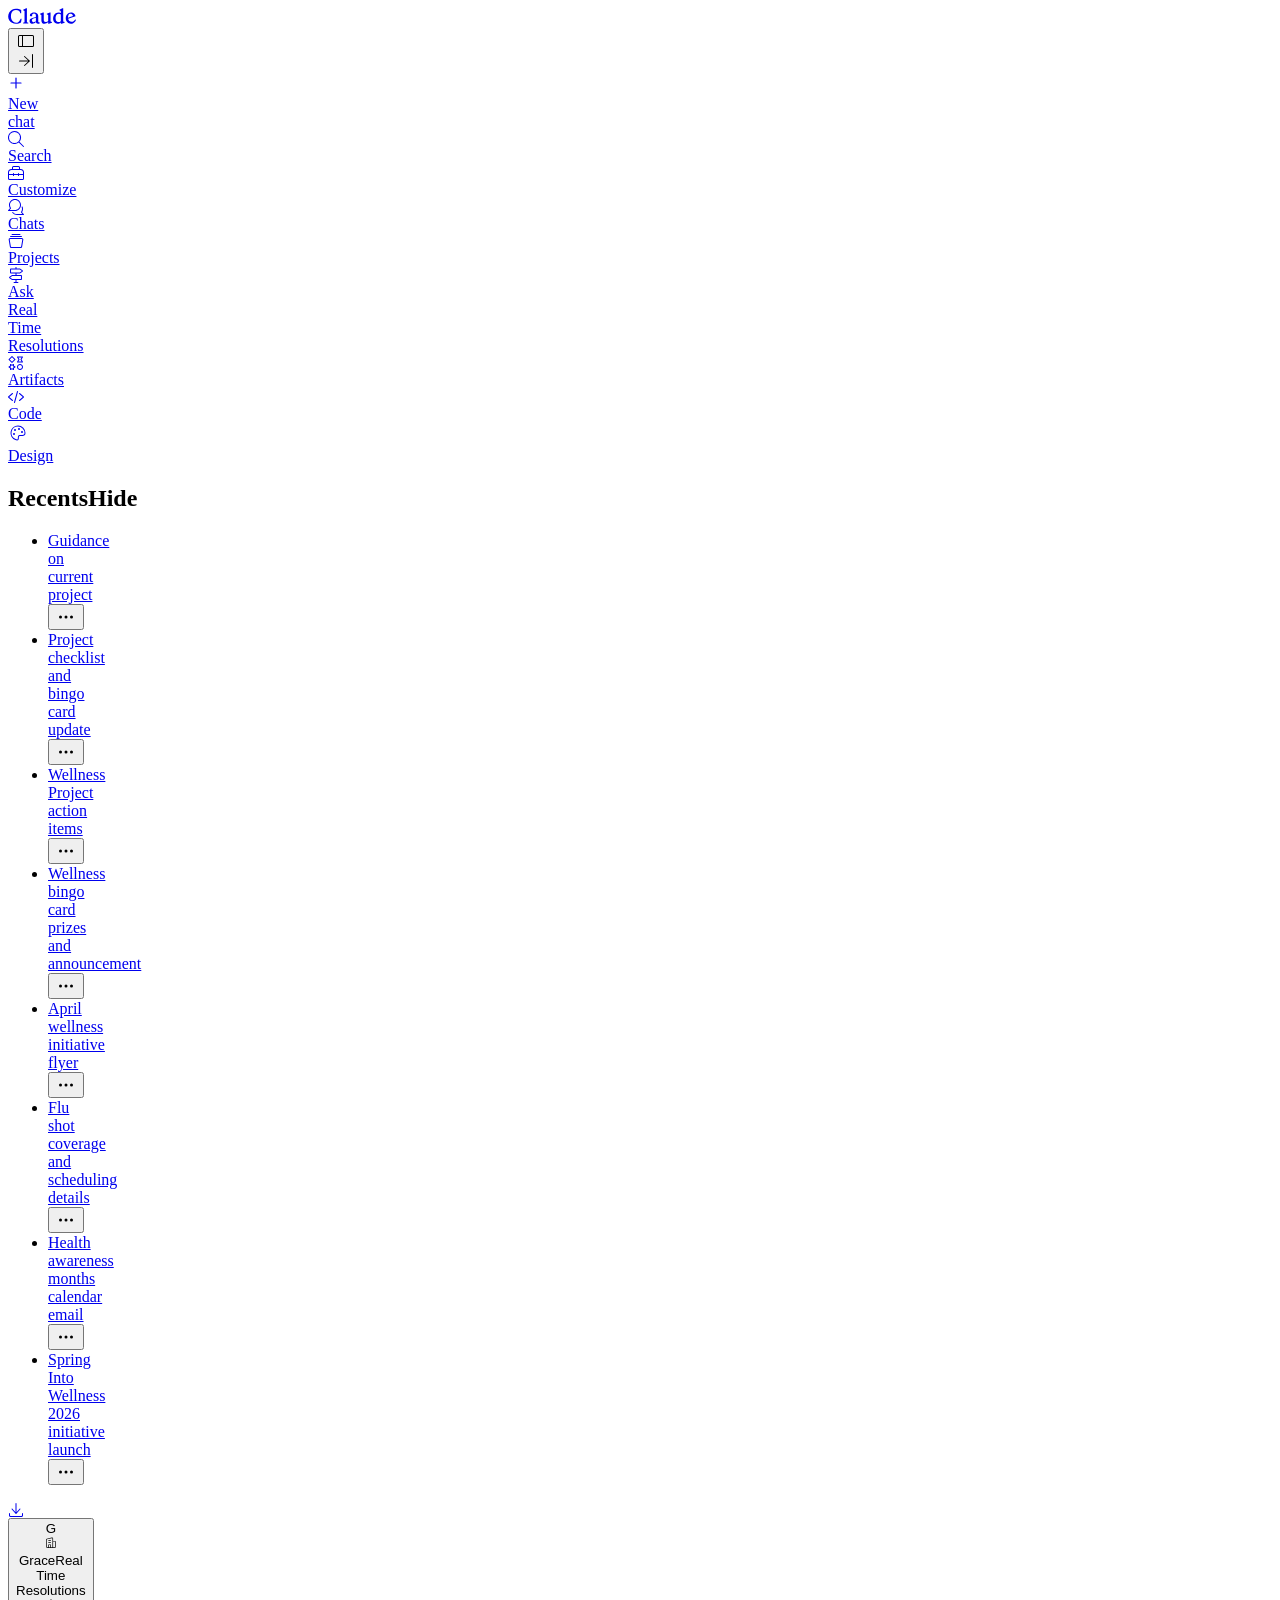
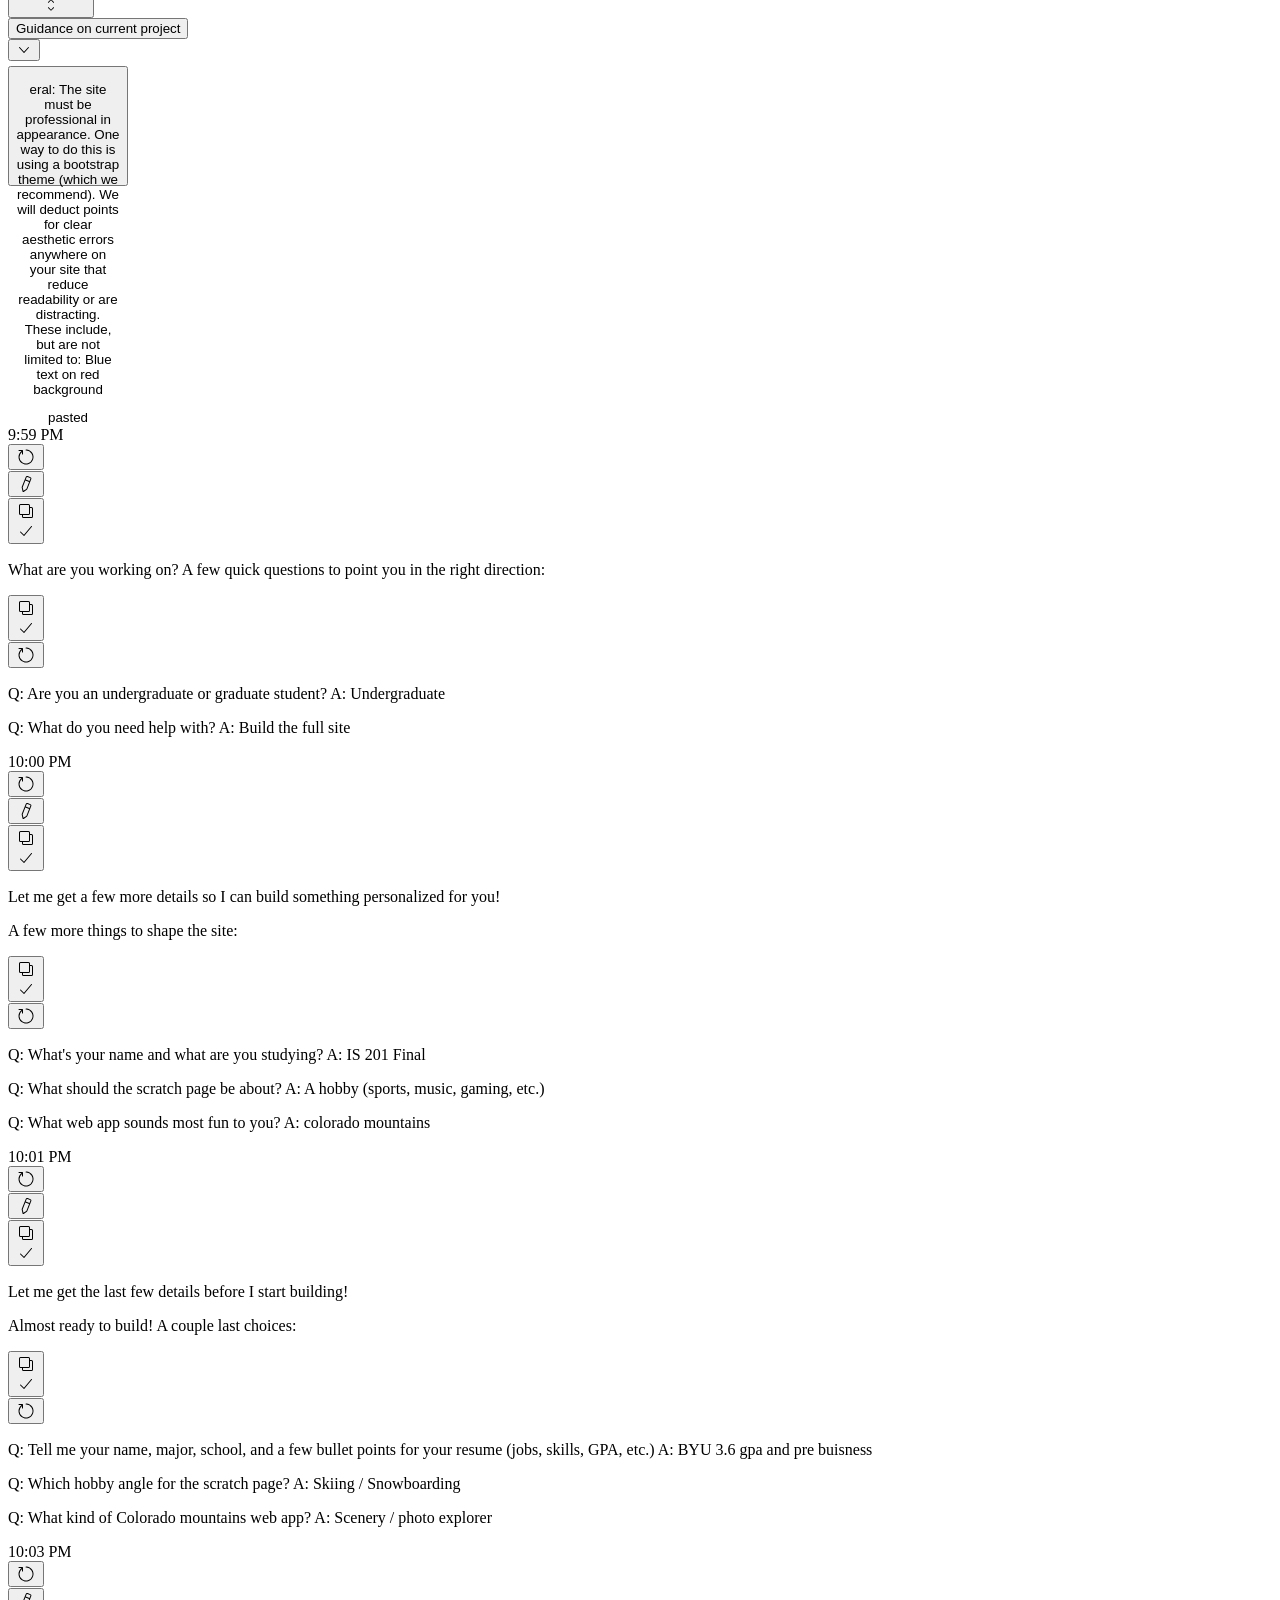
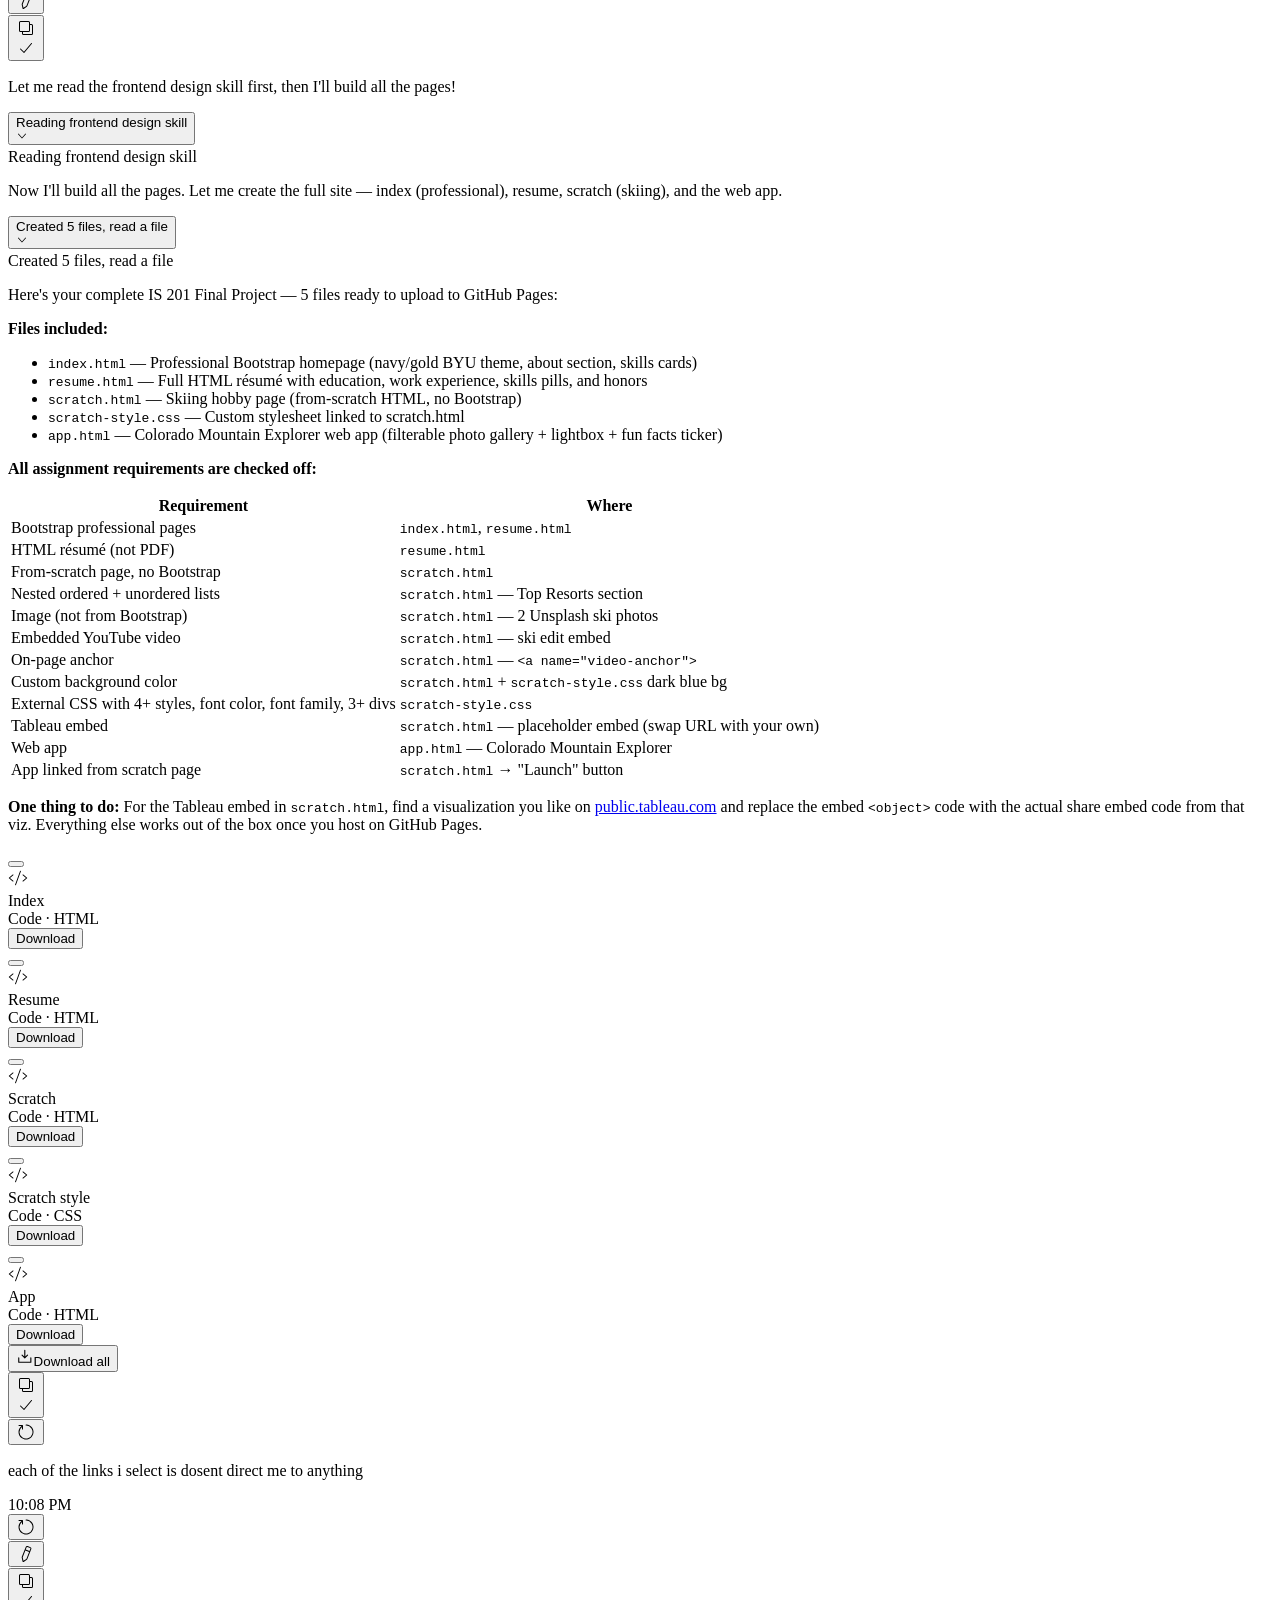
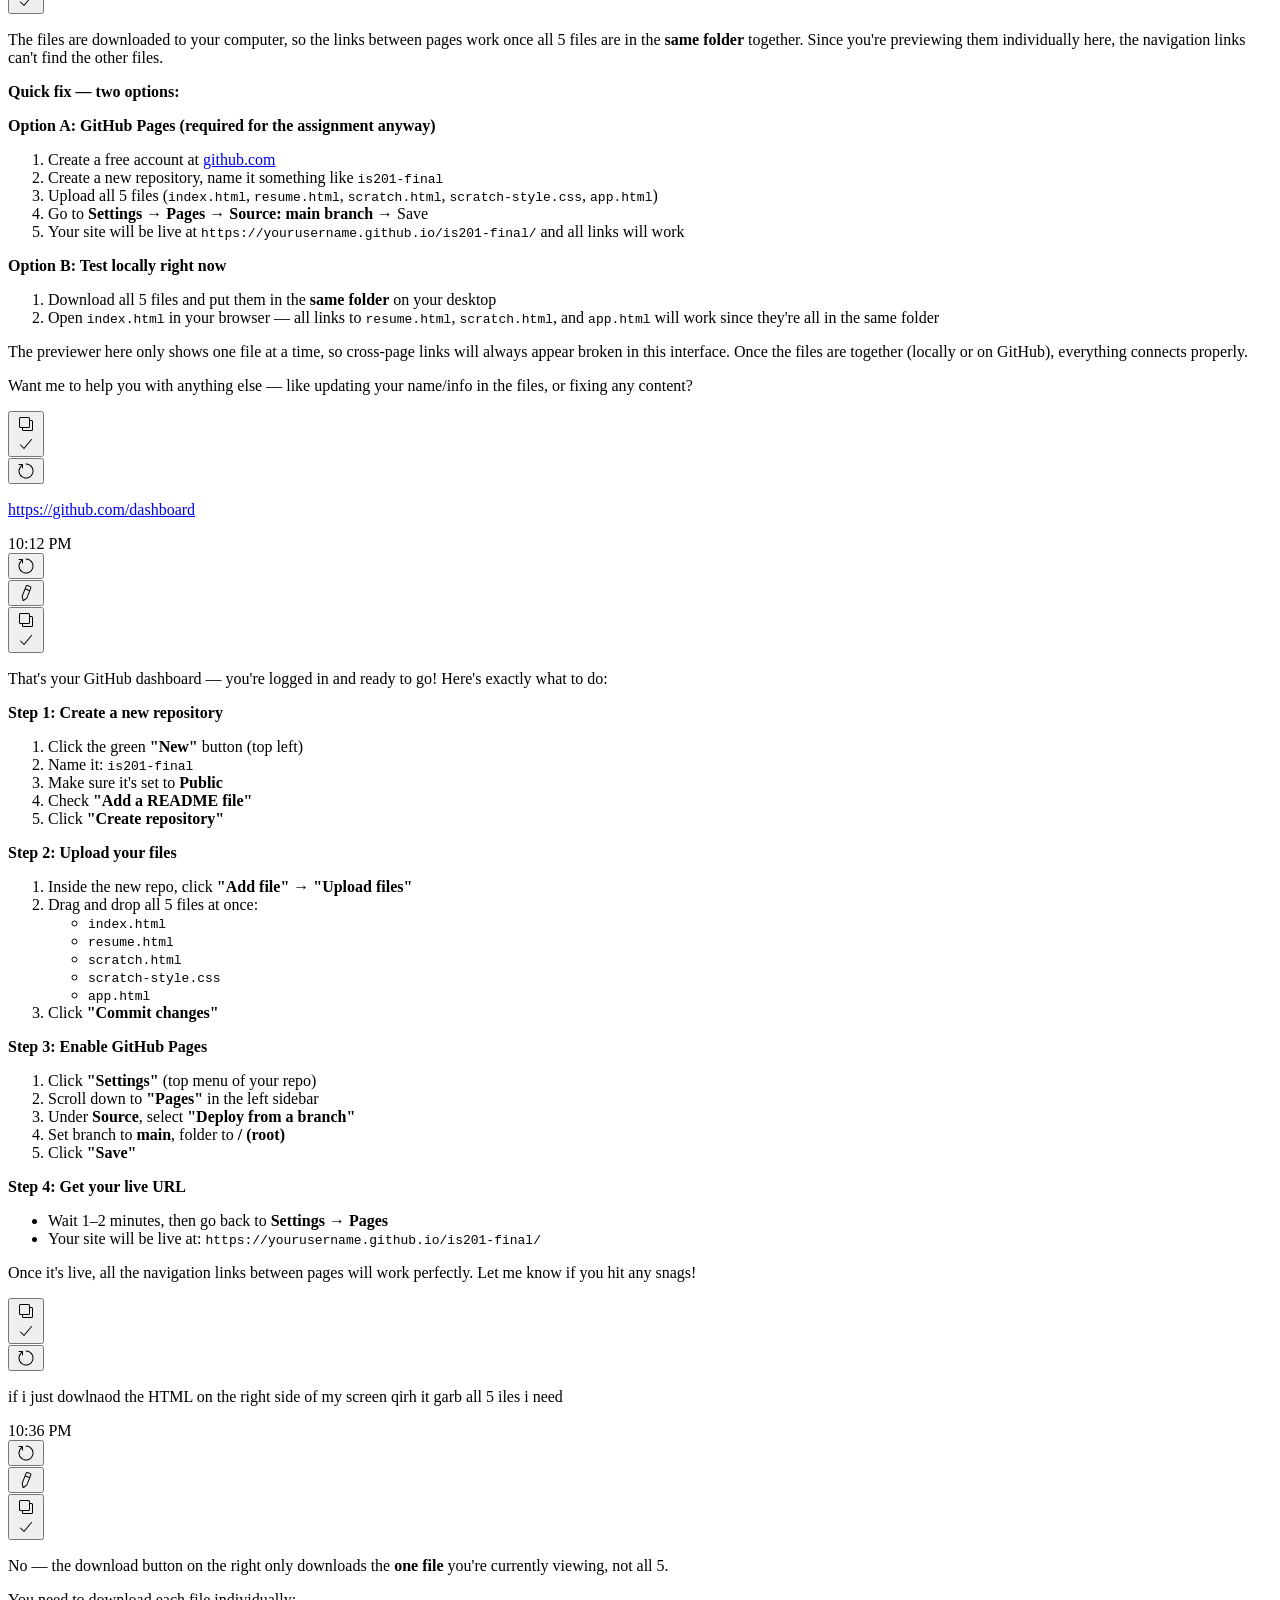
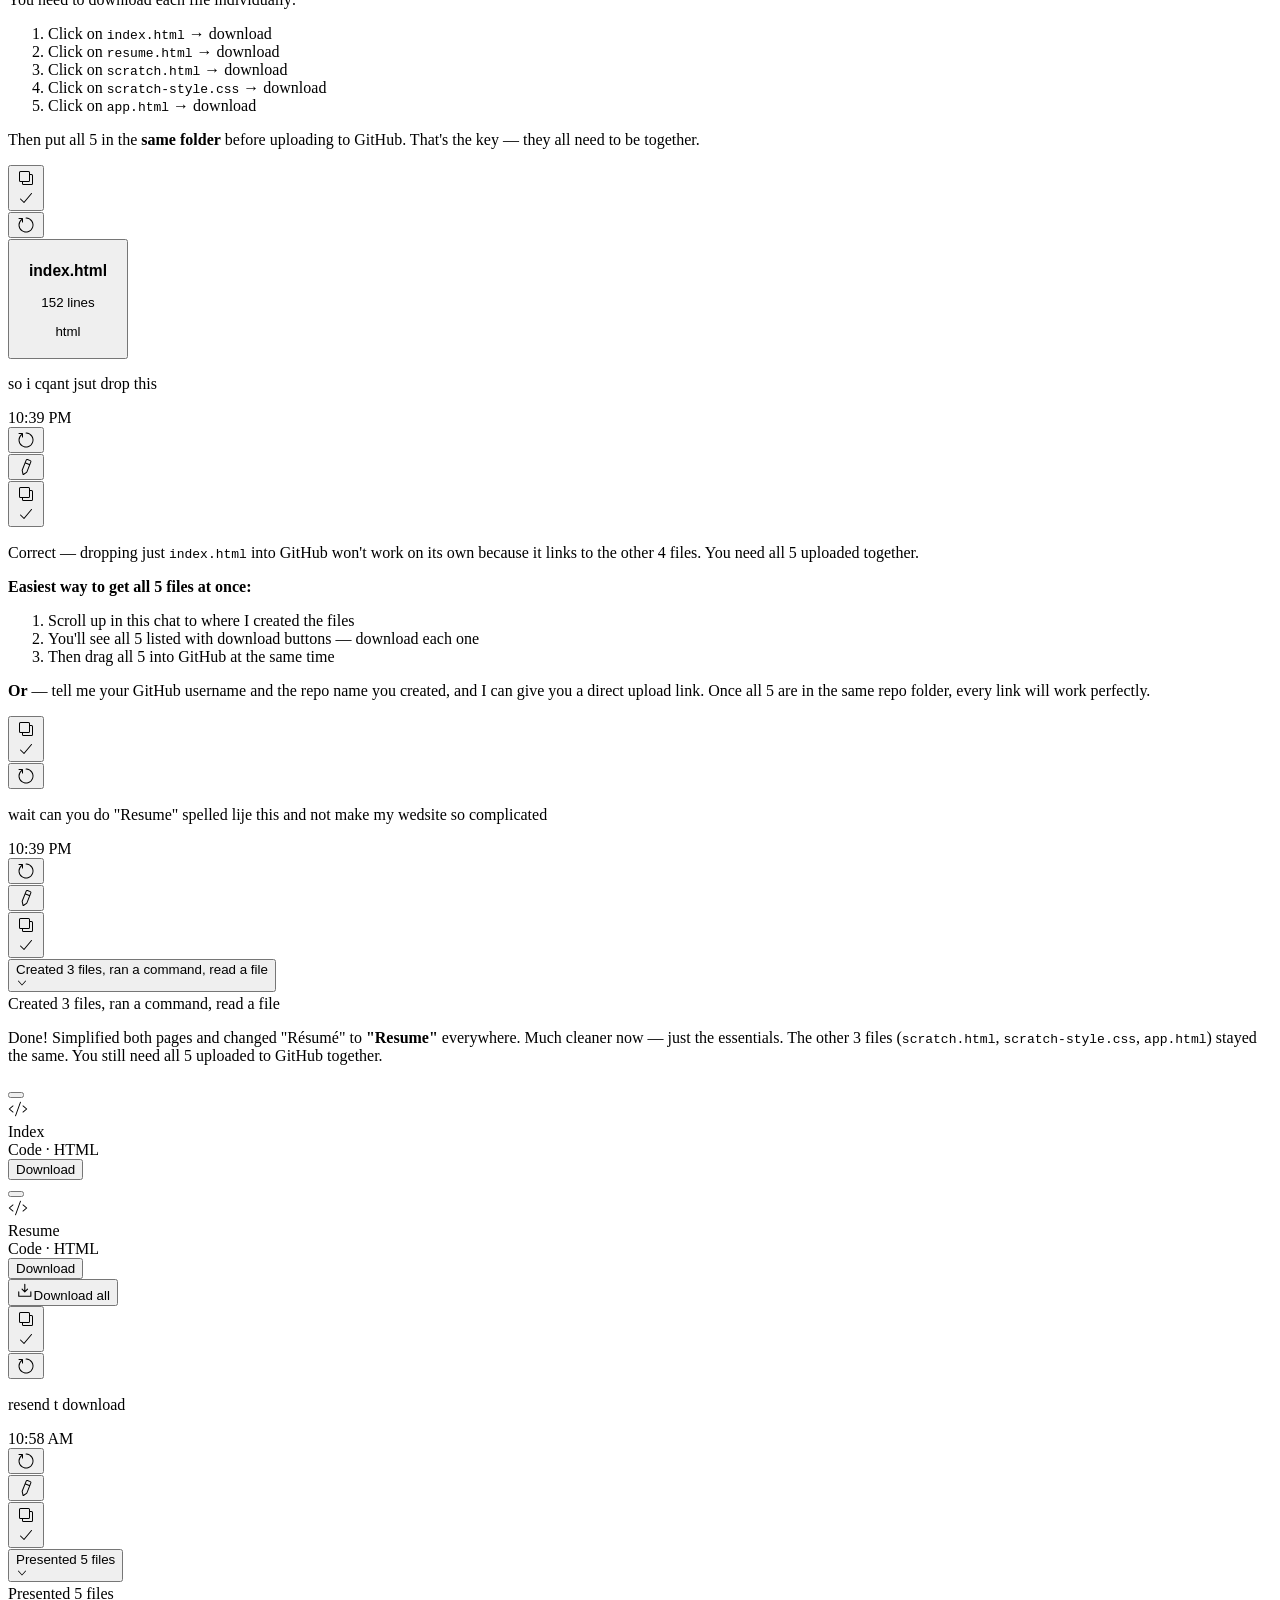
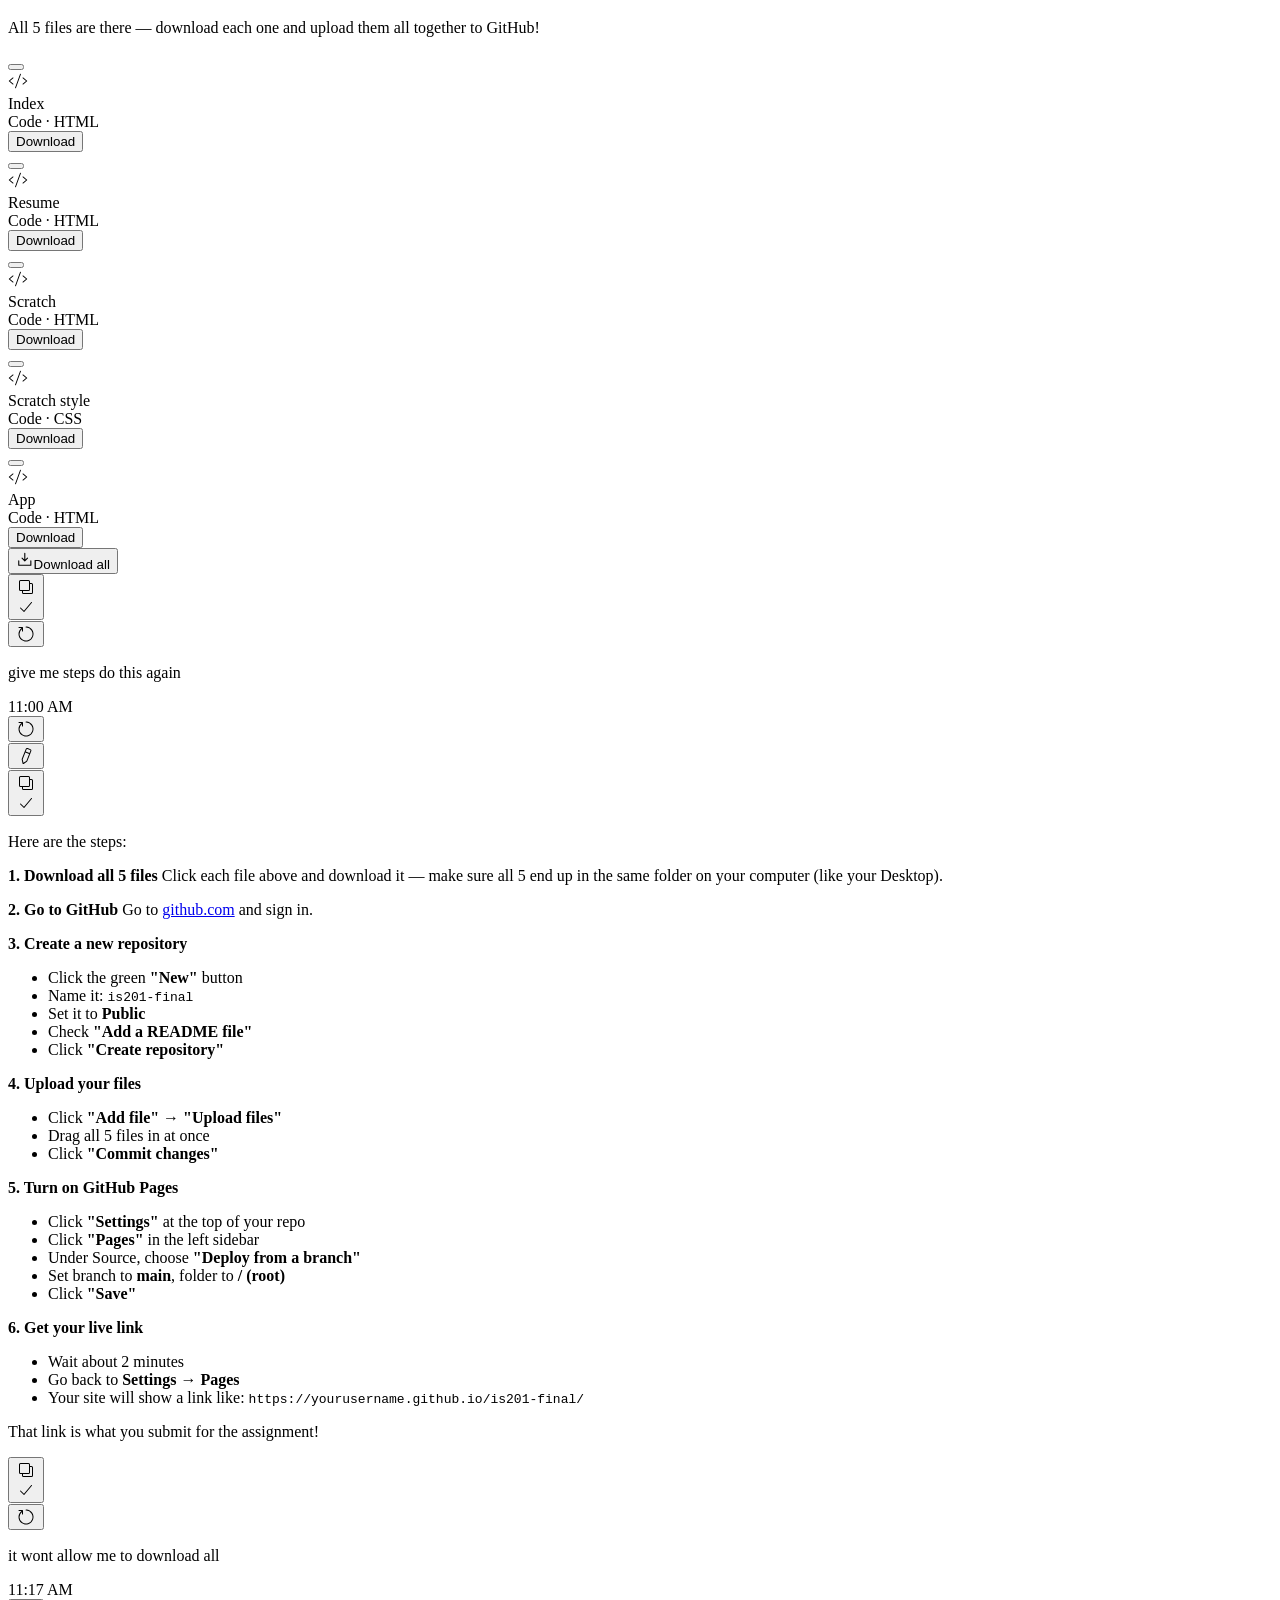
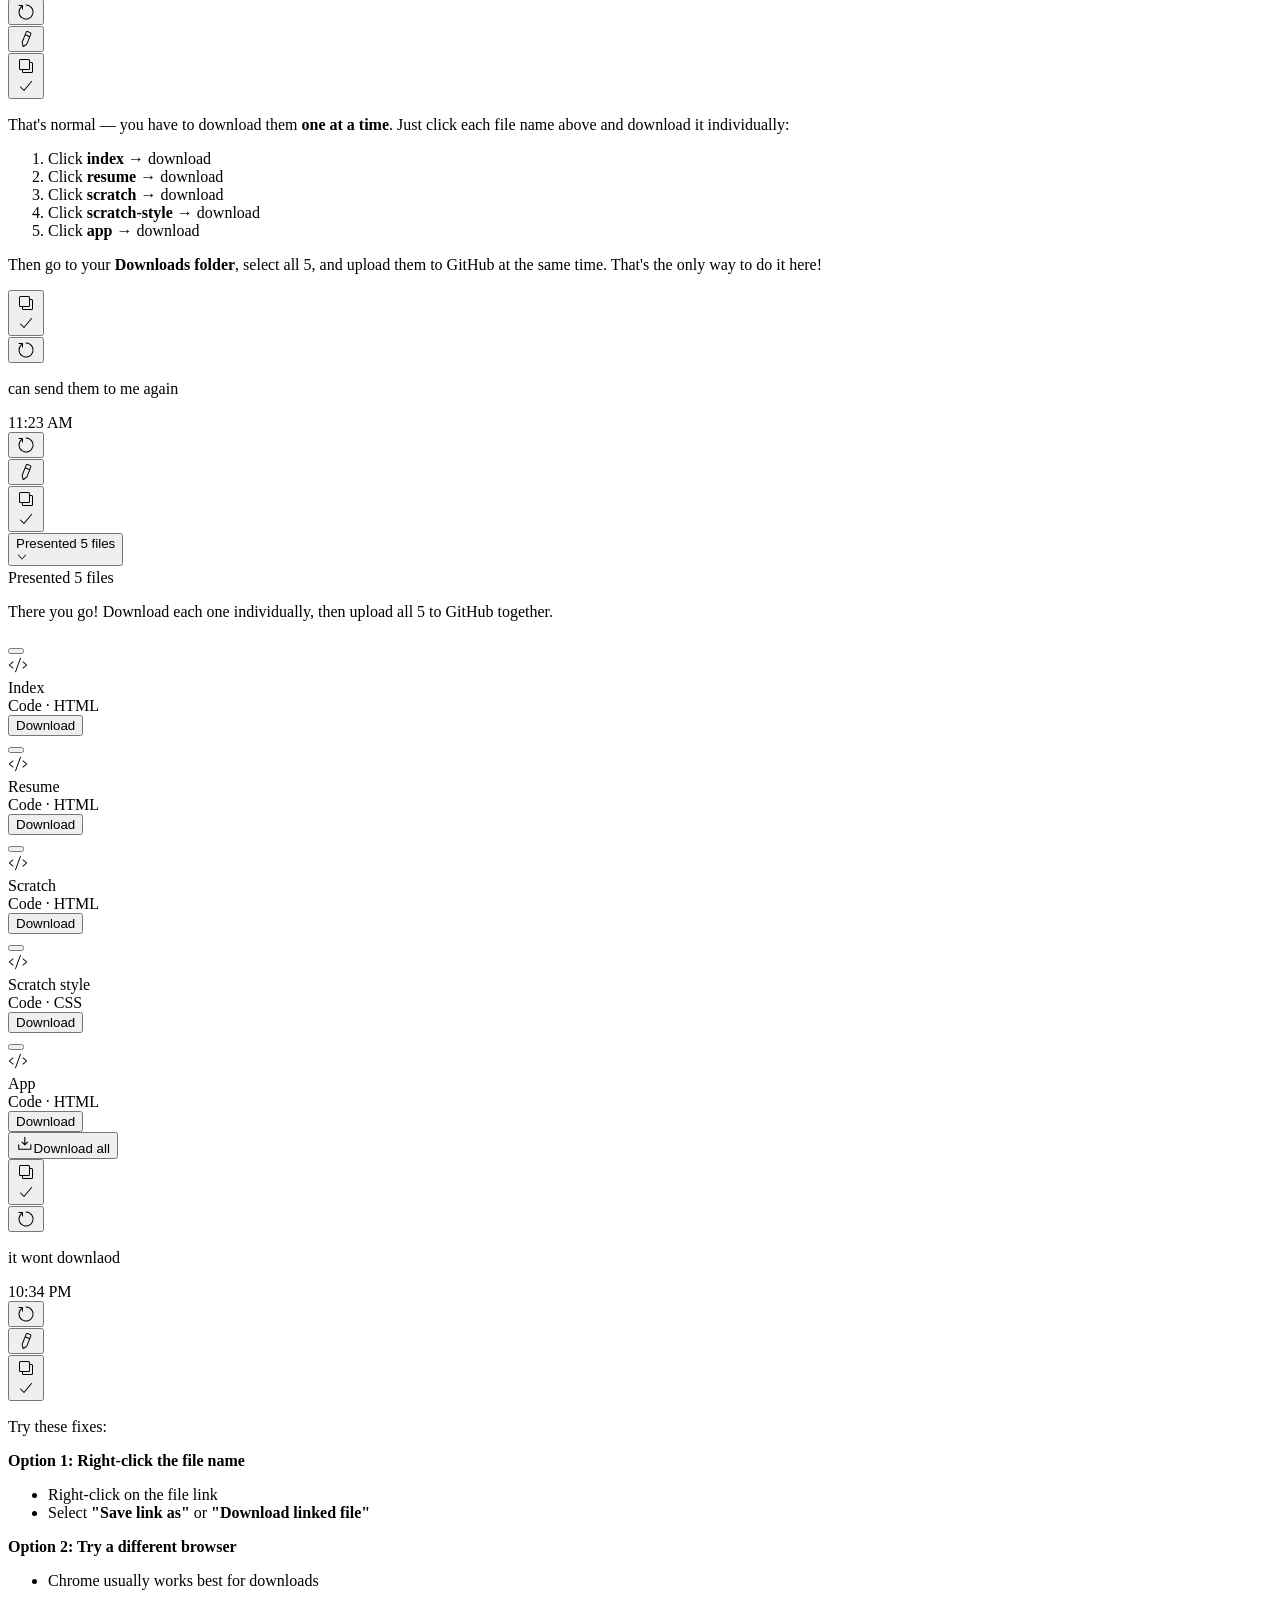
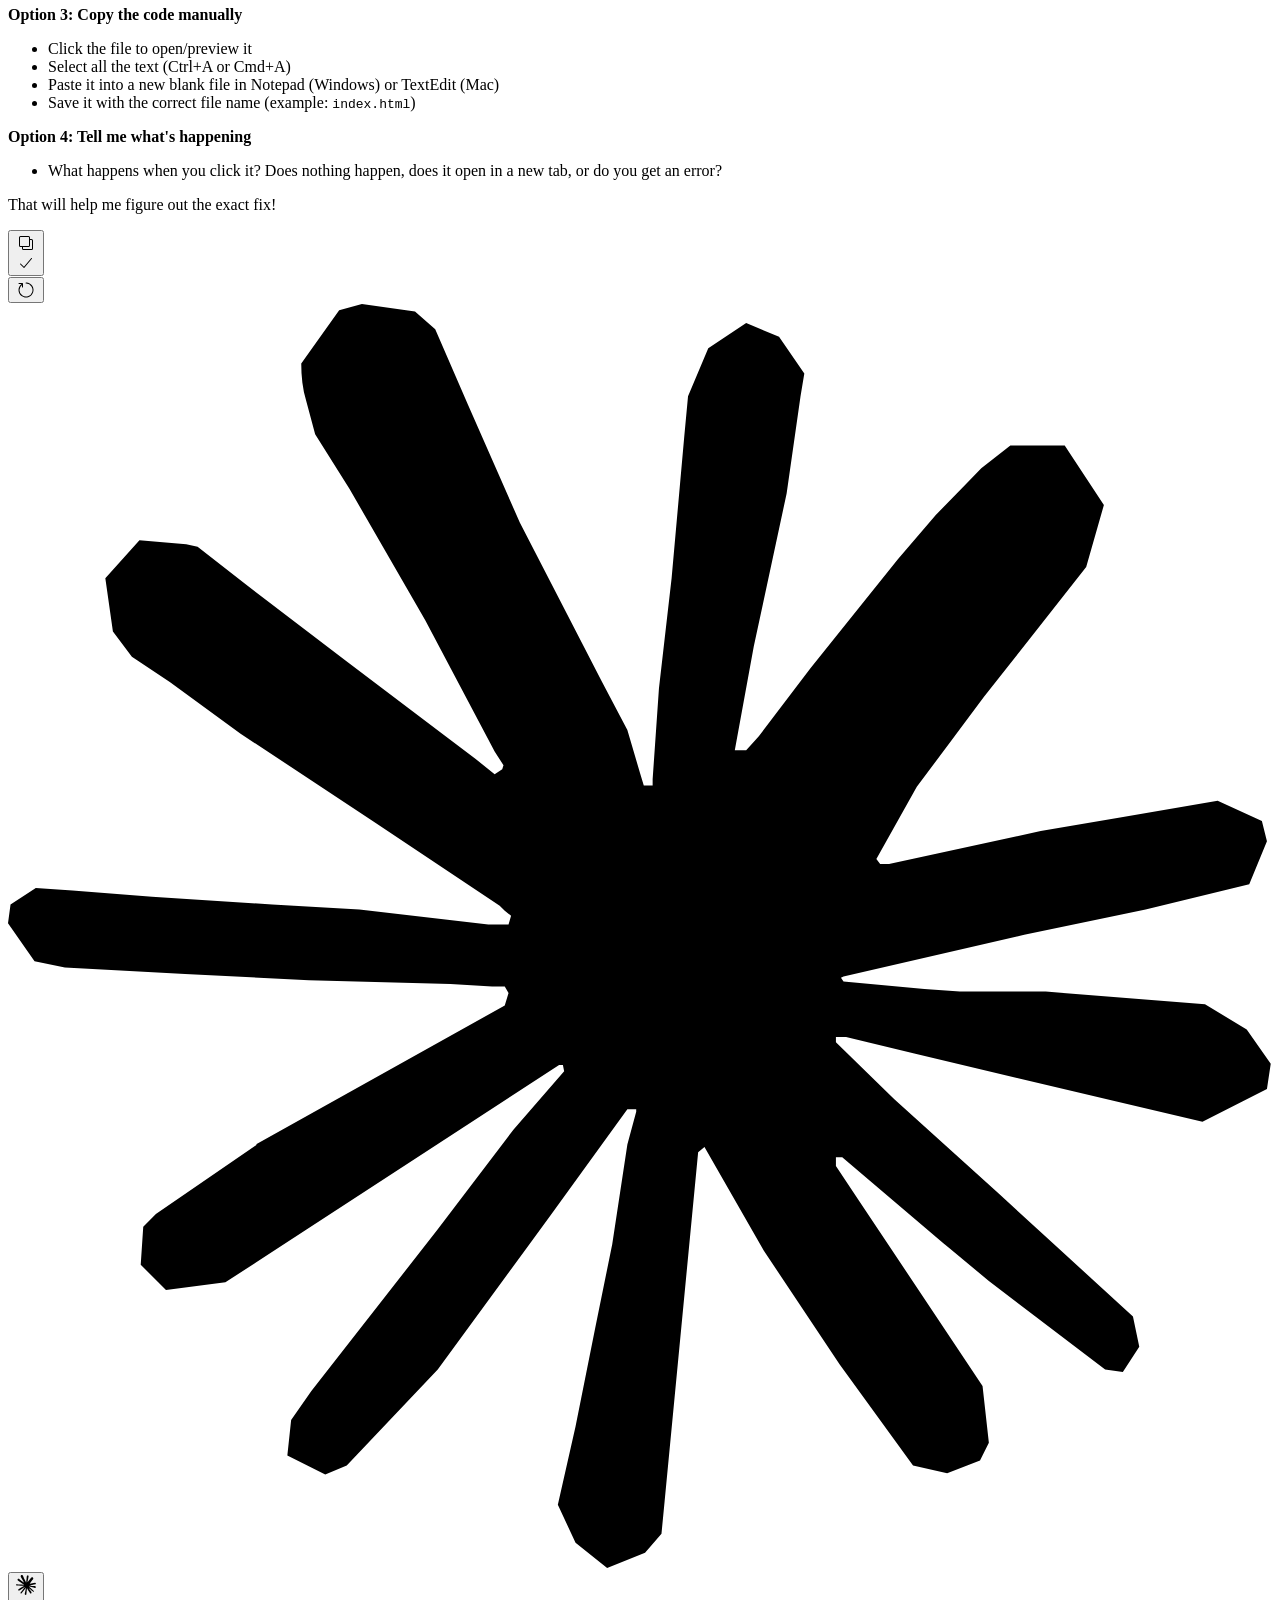
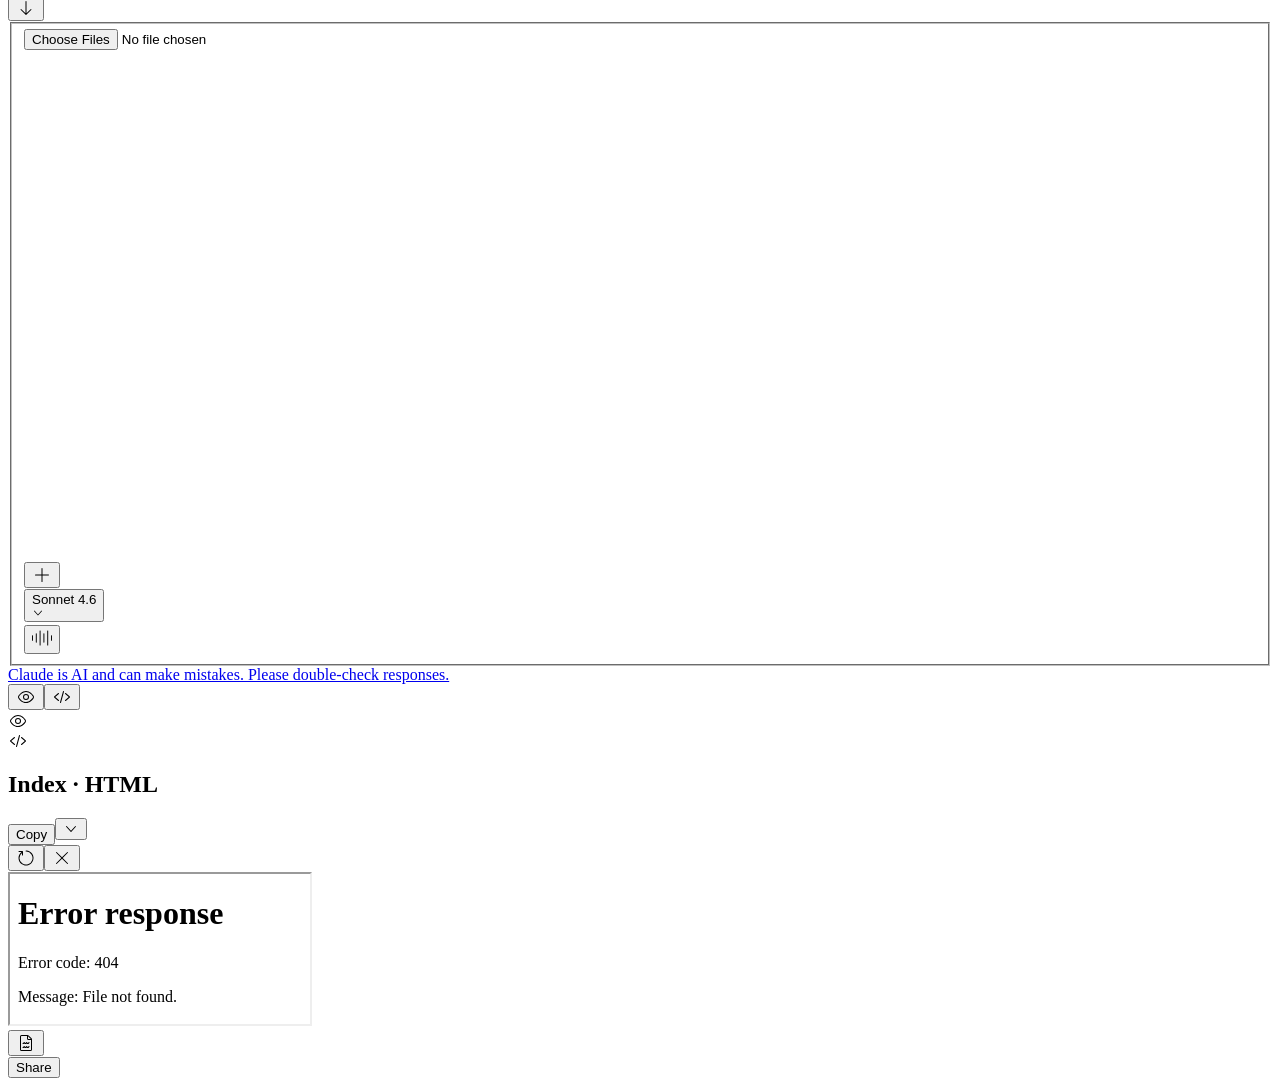
==== index.html @ e9a5cc6c "Add files via upload" ====
<!DOCTYPE html>
<!-- saved from url=(0059)https://claude.ai/chat/426fe1d3-a31a-4c9f-a69d-c374b05fee98 -->
<html data-build-id="8deb4153e6" data-git-hash="dc14c30c6a5f0b1a0a5a2c4c7e323c8deb4153e6" data-build-timestamp="1776469824" data-version="1.0.0" data-env="" data-color-version="v2" lang="en-US" data-theme="claude" data-mode="light" class="h-screen antialiased scroll-smooth" style="--font-user-message: var(--font-sans-serif); --font-claude-response: var(--font-serif);"><head data-ion-ip-country="US"><meta http-equiv="Content-Type" content="text/html; charset=UTF-8"><link rel="preconnect" href="https://assets-proxy.anthropic.com/" crossorigin=""><link rel="dns-prefetch" href="https://assets-proxy.anthropic.com/"><meta name="viewport" content="width=device-width,initial-scale=1,viewport-fit=cover"><title>Guidance on current project - Claude</title><meta name="description" content="Claude is Anthropic&#39;s AI, built for problem solvers. Tackle complex challenges, analyze data, write code, and think through your hardest work."><meta name="apple-itunes-app" content="app-id=6473753684"><meta property="og:type" content="website"><meta property="og:site_name" content="Claude"><meta property="og:image" content="https://claude.ai/images/claude_ogimage.png"><meta property="og:image:width" content="1200"><meta property="og:image:height" content="630"><meta name="twitter:card" content="summary_large_image"><link rel="icon" type="image/svg+xml" href="https://assets-proxy.anthropic.com/claude-ai/v2/assets/v1/cd02a42d9-Vq_H3mgS.svg"><link rel="icon" type="image/png" sizes="32x32" href="https://assets-proxy.anthropic.com/claude-ai/v2/assets/v1/ce67964e7-CAX1bqSh.png"><link rel="icon" type="image/png" sizes="16x16" href="https://assets-proxy.anthropic.com/claude-ai/v2/assets/v1/c03e51811-DebilQLI.png"><link rel="shortcut icon" href="https://claude.ai/favicon.ico"><link rel="apple-touch-icon" href="https://assets-proxy.anthropic.com/claude-ai/v2/assets/v1/c129d018a-jJjJELY8.png"><link rel="apple-touch-startup-image" href="https://claude.ai/images/claude_app_icon.png"><link rel="manifest" href="https://claude.ai/manifest.json"><meta name="mobile-web-app-capable" content="yes"><link rel="preload" href="https://assets-proxy.anthropic.com/claude-ai/v2/assets/v1/cc27851ad-CFxw3nG7.woff2" as="font" type="font/woff2" crossorigin=""><link rel="preload" href="https://assets-proxy.anthropic.com/claude-ai/v2/assets/v1/c66fc489e-C-BHYa_K.woff2" as="font" type="font/woff2" crossorigin=""><script type="text/javascript" async="" src="./index_files/lupk8zyo"></script><script type="text/javascript" src="./index_files/f12a4347e1080fb88155.js" async="" status="loaded"></script><script nonce="">void 0===globalThis.process&&(globalThis.process={env:{},cwd:function(){return"/"}}),void 0===globalThis.global&&(globalThis.global=globalThis)</script><script type="application/ld+json" nonce="">{
        "@context": "https://schema.org",
        "@graph": [
          {
            "@type": "WebSite",
            "name": "Claude",
            "alternateName": ["Claude.ai", "Claude by Anthropic"],
            "url": "https://claude.com"
          },
          {
            "@type": "Organization",
            "name": "Anthropic",
            "url": "https://www.anthropic.com",
            "logo": "https://claude.ai/images/claude_ogimage.png",
            "sameAs": [
              "https://x.com/AnthropicAI",
              "https://www.linkedin.com/company/anthropic",
              "https://www.youtube.com/@anthropic-ai"
            ]
          }
        ]
      }</script><script nonce="">!function(){try{performance.mark?.("rq_cache:preload_start");const e="keyval-store",o="keyval",r="react-query-cache",t=new Promise(t=>{if(!window.indexedDB)return void t(void 0);const c=indexedDB.open(e);c.onupgradeneeded=()=>{c.transaction?.abort()},c.onerror=()=>t(void 0),c.onsuccess=()=>{const a=c.result;if(!a.objectStoreNames.contains(o))return a.close(),indexedDB.deleteDatabase(e),void t(void 0);try{const e=a.transaction(o,"readonly").objectStore(o).get(r);e.onerror=()=>{a.close(),t(void 0)},e.onsuccess=()=>{a.close(),window.__PRELOADED_IDB_CACHE_RESULT__=e.result,t(e.result)}}catch{a.close(),t(void 0)}}});window.__PRELOADED_IDB_CACHE__=t,performance.measure?.("rq_cache:preload_exec",{start:"rq_cache:preload_start"})}catch{}}()</script><script type="module" crossorigin="" src="./index_files/index-D72Sf481.js" nonce=""></script><link rel="modulepreload" crossorigin="" href="https://assets-proxy.anthropic.com/claude-ai/v2/assets/v1/vendor-BCLYsRXp.js"><link rel="modulepreload" crossorigin="" href="https://assets-proxy.anthropic.com/claude-ai/v2/assets/v1/tree-sitter-BfScwQVn.js"><link rel="stylesheet" crossorigin="" href="./index_files/c6a992d55-Dgb1m8_Z.css"><meta name="theme-color" content="hsl(60,11%,95%)"><link rel="modulepreload" as="script" crossorigin="" href="https://assets-proxy.anthropic.com/claude-ai/v2/assets/v1/cf0bcab69-DFAz2sHC.js"><link rel="modulepreload" as="script" crossorigin="" href="https://assets-proxy.anthropic.com/claude-ai/v2/assets/v1/c818056db-DF5tEozl.js"><link rel="modulepreload" as="script" crossorigin="" href="https://assets-proxy.anthropic.com/claude-ai/v2/assets/v1/cde7c3a92-Bv7KDuvu.js"><link rel="modulepreload" as="script" crossorigin="" href="https://assets-proxy.anthropic.com/claude-ai/v2/assets/v1/c6a992d55-C3GUbJUv.js"><link rel="modulepreload" as="script" crossorigin="" href="https://assets-proxy.anthropic.com/claude-ai/v2/assets/v1/c6a992d55-BaEQAum2.js"><link rel="modulepreload" as="script" crossorigin="" href="https://assets-proxy.anthropic.com/claude-ai/v2/assets/v1/c93f725a0-DxFWBEED.js"><link rel="modulepreload" as="script" crossorigin="" href="https://assets-proxy.anthropic.com/claude-ai/v2/assets/v1/c5f4e1303-CIezwFD8.js"><link rel="modulepreload" as="script" crossorigin="" href="https://assets-proxy.anthropic.com/claude-ai/v2/assets/v1/c6a992d55-BwlWp66b.js"><link rel="modulepreload" as="script" crossorigin="" href="https://assets-proxy.anthropic.com/claude-ai/v2/assets/v1/c6a992d55-UNKm29Nl.js"><link rel="modulepreload" as="script" crossorigin="" href="https://assets-proxy.anthropic.com/claude-ai/v2/assets/v1/cbaad2c48-D4SLlwHb.js"><link rel="modulepreload" as="script" crossorigin="" href="https://assets-proxy.anthropic.com/claude-ai/v2/assets/v1/cf83a0aa1-iJRMshR6.js"><link rel="modulepreload" as="script" crossorigin="" href="https://assets-proxy.anthropic.com/claude-ai/v2/assets/v1/cf1a02a1a-dlK9sQnC.js"><style data-tiptap-style="">.ProseMirror {
  position: relative;
}

.ProseMirror {
  word-wrap: break-word;
  white-space: pre-wrap;
  white-space: break-spaces;
  -webkit-font-variant-ligatures: none;
  font-variant-ligatures: none;
  font-feature-settings: "liga" 0; /* the above doesn't seem to work in Edge */
}

.ProseMirror [contenteditable="false"] {
  white-space: normal;
}

.ProseMirror [contenteditable="false"] [contenteditable="true"] {
  white-space: pre-wrap;
}

.ProseMirror pre {
  white-space: pre-wrap;
}

img.ProseMirror-separator {
  display: inline !important;
  border: none !important;
  margin: 0 !important;
  width: 0 !important;
  height: 0 !important;
}

.ProseMirror-gapcursor {
  display: none;
  pointer-events: none;
  position: absolute;
  margin: 0;
}

.ProseMirror-gapcursor:after {
  content: "";
  display: block;
  position: absolute;
  top: -2px;
  width: 20px;
  border-top: 1px solid black;
  animation: ProseMirror-cursor-blink 1.1s steps(2, start) infinite;
}

@keyframes ProseMirror-cursor-blink {
  to {
    visibility: hidden;
  }
}

.ProseMirror-hideselection *::selection {
  background: transparent;
}

.ProseMirror-hideselection *::-moz-selection {
  background: transparent;
}

.ProseMirror-hideselection * {
  caret-color: transparent;
}

.ProseMirror-focused .ProseMirror-gapcursor {
  display: block;
}</style><link rel="modulepreload" as="script" crossorigin="" href="https://assets-proxy.anthropic.com/claude-ai/v2/assets/v1/c6a992d55-9bIewhK5.js"><link rel="modulepreload" as="script" crossorigin="" href="https://assets-proxy.anthropic.com/claude-ai/v2/assets/v1/c35e966ba-CNHE70Q6.js"></head><body class="bg-bg-100 text-text-100 font-ui min-h-screen chat-ui-core" style="pointer-events: auto;"><div id="root"><div class="root"><div class="grid w-full overflow-hidden" style="height: calc(100vh - var(--app-install-banner-height, 0px) - var(--dev-dashboard-height, 0px)); grid-template-rows: 0px 1fr; transition: grid-template-rows 0.15s ease-out;"><div></div><div class="flex min-h-0 min-w-0 w-full overflow-x-clip relative overflow-y-auto"><div class="pointer-events-none absolute inset-0 bg-bg-100 [background-image:linear-gradient(to_right,hsl(var(--bg-200))_1px,transparent_1px),linear-gradient(to_bottom,hsl(var(--bg-200))_1px,transparent_1px)] [background-size:32px_32px]" aria-hidden="true" style="clip-path: circle(150% at 50% 50%); opacity: 0;"></div><div class="shrink-0" style="overflow: hidden; width: auto; opacity: 1;"><div class="fixed lg:sticky z-sidebar" style="width: 3.05rem;"><nav class="flex flex-col px-0 fixed left-0 border-r-0.5 h-screen lg:bg-gradient-to-t from-bg-200/5 to-bg-200/30 border-border-300 bg-bg-100 transition-[background-color,border-color,box-shadow] duration-[35ms]" aria-label="Sidebar" style="width: 3.05rem; top: 0px; padding-top: var(--app-install-banner-height, 0px); padding-bottom: var(--dev-dashboard-height, 0px);"><div class="relative flex w-full items-center p-2 pointer-events-auto pt-2"><div class="flex items-center gap-1.5 pl-2 h-8 overflow-clip [overflow-clip-margin:4px] transition-opacity duration-150 opacity-0 pointer-events-none"><a href="https://claude.ai/new" class="flex flex-col justify-start items-top" aria-label="Home" tabindex="-1"><svg xmlns="http://www.w3.org/2000/svg" viewBox="0 0 68 16" class="h-4 flex-shrink-0 text-text-100" height="16" fill="currentColor" aria-label="Claude"><path d="M7.98 15.73C6.50667 15.73 5.17667 15.4367 3.99 14.85C2.81 14.2567 1.88 13.4167 1.2 12.33C0.526669 11.2367 0.190002 9.96334 0.190002 8.51001C0.190002 7.01001 0.526669 5.67334 1.2 4.50001C1.87334 3.32668 2.8 2.41668 3.98 1.77001C5.16667 1.11668 6.49334 0.790009 7.96 0.790009C8.88667 0.790009 9.81667 0.896676 10.75 1.11001C11.69 1.32334 12.5033 1.64001 13.19 2.06001V5.36001H12.29C12.05 4.22668 11.5867 3.36334 10.9 2.77001C10.2133 2.17668 9.24 1.88001 7.98 1.88001C6.85334 1.88001 5.91334 2.15334 5.16 2.70001C4.40667 3.24001 3.84667 3.98334 3.48 4.93001C3.12 5.87001 2.94 6.94668 2.94 8.16001C2.94 9.37334 3.14667 10.4733 3.56 11.46C3.97334 12.44 4.57667 13.2167 5.37 13.79C6.16334 14.3567 7.11 14.64 8.21 14.64C8.97667 14.64 9.63667 14.4733 10.19 14.14C10.75 13.8 11.2167 13.3533 11.59 12.8C11.97 12.2467 12.3367 11.5667 12.69 10.76H13.63L12.99 14.43C12.35 14.8567 11.5733 15.18 10.66 15.4C9.75334 15.62 8.86 15.73 7.98 15.73ZM15.15 14.63C15.4833 14.5833 15.7433 14.53 15.93 14.47C16.1167 14.41 16.2633 14.3167 16.37 14.19C16.4767 14.0567 16.53 13.8733 16.53 13.64V2.96001L15.15 2.31001V1.65001L18.12 0.26001H18.91V13.64C18.91 13.8733 18.9633 14.0567 19.07 14.19C19.1767 14.3167 19.3233 14.41 19.51 14.47C19.6967 14.53 19.96 14.5833 20.3 14.63V15.5H15.15V14.63ZM24.44 15.73C23.8867 15.73 23.39 15.6167 22.95 15.39C22.51 15.1567 22.1667 14.8367 21.92 14.43C21.68 14.0233 21.56 13.5567 21.56 13.03C21.56 12.2633 21.7967 11.6233 22.27 11.11C22.75 10.5967 23.47 10.2033 24.43 9.93001L27.87 8.96001V7.56001C27.87 6.85334 27.7033 6.31668 27.37 5.95001C27.0433 5.58334 26.5633 5.40001 25.93 5.40001C25.37 5.40001 24.93 5.57668 24.61 5.93001C24.2967 6.27668 24.14 6.75668 24.14 7.37001V8.35001H22.47C22.2833 8.23001 22.1367 8.06334 22.03 7.85001C21.93 7.63668 21.88 7.40334 21.88 7.15001C21.88 6.67668 22.06 6.24001 22.42 5.84001C22.78 5.43334 23.2633 5.11334 23.87 4.88001C24.4833 4.64668 25.16 4.53001 25.9 4.53001C26.8133 4.53001 27.5933 4.67334 28.24 4.96001C28.8933 5.24668 29.39 5.66668 29.73 6.22001C30.0767 6.77334 30.25 7.43668 30.25 8.21001V13.5C30.25 13.7333 30.29 13.9133 30.37 14.04C30.45 14.1667 30.5867 14.2667 30.78 14.34C30.98 14.4133 31.2633 14.4767 31.63 14.53V15.39C31.0967 15.5967 30.5633 15.7 30.03 15.7C29.4367 15.7 28.9567 15.56 28.59 15.28C28.23 15 28.0067 14.6 27.92 14.08C27.44 14.62 26.9067 15.03 26.32 15.31C25.7333 15.59 25.1067 15.73 24.44 15.73ZM25.62 14.13C26.0067 14.13 26.3967 14.0433 26.79 13.87C27.1833 13.69 27.5433 13.4433 27.87 13.13V9.87001L25.43 10.61C24.9233 10.7567 24.5433 10.99 24.29 11.31C24.0433 11.6233 23.92 12.0267 23.92 12.52C23.92 12.8267 23.9933 13.1033 24.14 13.35C24.2867 13.59 24.49 13.78 24.75 13.92C25.01 14.06 25.3 14.13 25.62 14.13ZM36.56 15.73C35.48 15.73 34.68 15.4467 34.16 14.88C33.6467 14.3133 33.39 13.53 33.39 12.53V6.91001L32.01 6.37001V5.70001L34.98 4.53001H35.77V12.12C35.77 12.7533 35.9233 13.2233 36.23 13.53C36.5433 13.8367 37.0133 13.99 37.64 13.99C38.0533 13.99 38.4833 13.8967 38.93 13.71C39.3833 13.5167 39.8 13.27 40.18 12.97V6.91001L38.8 6.37001V5.70001L41.77 4.53001H42.56V12.91C42.56 13.17 42.6133 13.37 42.72 13.51C42.8333 13.65 42.9833 13.7533 43.17 13.82C43.3567 13.88 43.6167 13.9333 43.95 13.98V14.84L40.97 15.69H40.18V13.96C39.6667 14.4933 39.0867 14.9233 38.44 15.25C37.8 15.57 37.1733 15.73 36.56 15.73ZM49.61 15.73C48.7367 15.73 47.9567 15.51 47.27 15.07C46.5833 14.6233 46.0467 14.02 45.66 13.26C45.28 12.5 45.09 11.66 45.09 10.74C45.09 9.56668 45.3167 8.51001 45.77 7.57001C46.2233 6.63001 46.8733 5.89001 47.72 5.35001C48.5733 4.80334 49.5767 4.53001 50.73 4.53001C51.0767 4.53001 51.43 4.56668 51.79 4.64001C52.15 4.70668 52.4967 4.81001 52.83 4.95001V2.96001L51.45 2.31001V1.65001L54.42 0.26001H55.21V12.91C55.21 13.17 55.2633 13.37 55.37 13.51C55.4833 13.65 55.6333 13.7533 55.82 13.82C56.0067 13.88 56.2667 13.9333 56.6 13.98V14.84L53.62 15.69H52.83V14.39C52.3833 14.8167 51.8867 15.1467 51.34 15.38C50.7933 15.6133 50.2167 15.73 49.61 15.73ZM50.6 14.12C50.9867 14.12 51.3733 14.0467 51.76 13.9C52.1467 13.7467 52.5033 13.5367 52.83 13.27V6.38001C52.2567 5.92001 51.6167 5.69001 50.91 5.69001C50.1767 5.69001 49.5567 5.89001 49.05 6.29001C48.55 6.68334 48.1767 7.21334 47.93 7.88001C47.69 8.54668 47.57 9.28334 47.57 10.09C47.57 10.8567 47.6767 11.5433 47.89 12.15C48.11 12.7567 48.4467 13.2367 48.9 13.59C49.3533 13.9433 49.92 14.12 50.6 14.12ZM62.93 15.73C61.9433 15.73 61.0533 15.4967 60.26 15.03C59.4733 14.5567 58.8567 13.9033 58.41 13.07C57.9633 12.2367 57.74 11.3 57.74 10.26C57.74 9.18001 57.9667 8.20334 58.42 7.33001C58.88 6.45668 59.51 5.77334 60.31 5.28001C61.1167 4.78001 62.0167 4.53001 63.01 4.53001C63.77 4.53001 64.4667 4.68668 65.1 5.00001C65.7333 5.31334 66.2567 5.76001 66.67 6.34001C67.09 6.92001 67.37 7.59001 67.51 8.35001L60.14 10.66C60.3333 11.62 60.7267 12.38 61.32 12.94C61.92 13.4933 62.67 13.77 63.57 13.77C64.31 13.77 64.9767 13.5733 65.57 13.18C66.17 12.78 66.7 12.18 67.16 11.38L67.93 11.63C67.7633 12.4433 67.44 13.16 66.96 13.78C66.4867 14.4 65.9 14.88 65.2 15.22C64.5067 15.56 63.75 15.73 62.93 15.73ZM64.95 8.03001C64.8567 7.55668 64.6933 7.14001 64.46 6.78001C64.2267 6.42001 63.94 6.14001 63.6 5.94001C63.2667 5.74001 62.9033 5.64001 62.51 5.64001C62.01 5.64001 61.57 5.79334 61.19 6.10001C60.8167 6.40001 60.5267 6.83001 60.32 7.39001C60.1133 7.95001 60.01 8.60001 60.01 9.34001C60.01 9.46668 60.0133 9.56334 60.02 9.63001L64.95 8.03001Z"></path></svg></a></div><div class="absolute right-2 top-2"><button class="inline-flex
  items-center
  justify-center
  relative
  isolate
  shrink-0
  can-focus
  select-none
  disabled:pointer-events-none
  disabled:opacity-50
  disabled:shadow-none
  disabled:drop-shadow-none border-transparent
          transition
          font-base
          duration-300
          ease-[cubic-bezier(0.165,0.85,0.45,1)] h-8 w-8 rounded-md group _fill_10ocf_9 _ghost_10ocf_96" type="button" data-testid="pin-sidebar-toggle" aria-label="Open sidebar" aria-pressed="false" data-state="closed"><div class="relative size-4 flex items-center justify-center"><div class="transition text-text-400 group-hover:text-text-100" style="width: 20px; height: 20px; display: flex; align-items: center; justify-content: center;"><svg width="20" height="20" viewBox="0 0 20 20" fill="currentColor" xmlns="http://www.w3.org/2000/svg" class="transition text-text-400 group-hover:text-text-100" aria-hidden="true" style="flex-shrink: 0;"><path d="M16.5 4A1.5 1.5 0 0 1 18 5.5v9a1.5 1.5 0 0 1-1.5 1.5h-13A1.5 1.5 0 0 1 2 14.5v-9A1.5 1.5 0 0 1 3.5 4zM7 15h9.5a.5.5 0 0 0 .5-.5v-9a.5.5 0 0 0-.5-.5H7zM3.5 5a.5.5 0 0 0-.5.5v9a.5.5 0 0 0 .5.5H6V5z"></path></svg></div><div class="opacity-0 scale-75 absolute inset-0 transition-all text-text-100" style="width: 20px; height: 20px; display: flex; align-items: center; justify-content: center;"><svg width="20" height="20" viewBox="0 0 20 20" fill="currentColor" xmlns="http://www.w3.org/2000/svg" class="opacity-0 scale-75 absolute inset-0 transition-all text-text-100" aria-hidden="true" style="flex-shrink: 0;"><path d="M16.5 3a.5.5 0 0 1 .5.5v13l-.01.1a.5.5 0 0 1-.98 0l-.01-.1v-13a.5.5 0 0 1 .5-.5M8.128 5.165a.5.5 0 0 1 .625-.097l.082.06 5 4.5a.5.5 0 0 1 .07.666l-.07.078-5 4.5a.501.501 0 0 1-.67-.744l4.031-3.628H3.5a.5.5 0 0 1 0-1h8.696L8.165 5.872l-.067-.075a.5.5 0 0 1 .03-.632"></path></svg></div></div></button></div></div><div class="flex flex-col flex-grow align-center overflow-hidden min-h-0" aria-hidden="false"><div class="flex flex-col gap-px pt-2"><div class="px-2"><div class="relative group" data-state="closed"><a href="https://claude.ai/new" class="inline-flex
  items-center
  justify-center
  relative
  isolate
  shrink-0
  can-focus
  select-none
  disabled:pointer-events-none
  disabled:opacity-50
  disabled:shadow-none
  disabled:drop-shadow-none border-transparent
          transition
          font-base
          duration-300
          ease-[cubic-bezier(0.165,0.85,0.45,1)] h-8 rounded-md px-3 min-w-[4rem] whitespace-nowrap !text-xs w-full !min-w-0 group py-1.5 rounded-lg px-4 !duration-75 overflow-hidden active:bg-bg-300 active:scale-[1.0] _fill_10ocf_9 _ghost_10ocf_96" aria-label="New chat" data-dd-action-name="sidebar-new-item"><div class="-translate-x-2 w-full flex flex-row items-center justify-start gap-3"><div class="flex items-center justify-center text-text-100"><div class="flex items-center justify-center rounded-full transition-all ease-in-out group-hover:-rotate-3 group-hover:scale-110 group-active:rotate-6 group-active:scale-[0.98]"><div class="flex items-center justify-center rounded-full size-[1.4rem] -mx-[0.2rem] bg-text-500/15 active:bg-text-200 group-hover:bg-text-500/25"><svg width="16" height="16" viewBox="0 0 20 20" fill="currentColor" xmlns="http://www.w3.org/2000/svg" class="text-text-300 group-hover:text-text-000" aria-hidden="true" style="flex-shrink: 0;"><path d="M10 3a.75.75 0 0 1 .75.75v5.5h5.5a.75.75 0 0 1 .077 1.496l-.077.004h-5.5v5.5a.75.75 0 0 1-1.5 0v-5.5h-5.5a.75.75 0 0 1 0-1.5h5.5v-5.5A.75.75 0 0 1 10 3"></path></svg></div></div></div><span class="truncate text-sm whitespace-nowrap flex-1"><div class="opacity-0 transition-opacity ease-out duration-150">New chat</div></span></div></a></div></div><div class="px-2"><div class="relative group" data-state="closed"><a href="https://claude.ai/chat/426fe1d3-a31a-4c9f-a69d-c374b05fee98#" class="inline-flex
  items-center
  justify-center
  relative
  isolate
  shrink-0
  can-focus
  select-none
  disabled:pointer-events-none
  disabled:opacity-50
  disabled:shadow-none
  disabled:drop-shadow-none border-transparent
          transition
          font-base
          duration-300
          ease-[cubic-bezier(0.165,0.85,0.45,1)] h-8 rounded-md px-3 min-w-[4rem] whitespace-nowrap !text-xs w-full !min-w-0 group py-1.5 rounded-lg px-4 !duration-75 overflow-hidden active:bg-bg-300 active:scale-[1.0] _fill_10ocf_9 _ghost_10ocf_96" aria-label="Search" data-dd-action-name="sidebar-nav-item"><div class="-translate-x-2 w-full flex flex-row items-center justify-start gap-3"><div class="flex items-center justify-center text-text-100"><div style="width: 16px; height: 16px; display: flex; align-items: center; justify-content: center;"><svg width="20" height="20" viewBox="0 0 20 20" fill="currentColor" xmlns="http://www.w3.org/2000/svg" aria-hidden="true" style="flex-shrink: 0;"><path d="M8.5 2a6.5 6.5 0 0 1 4.935 10.728l4.419 4.419.064.078a.5.5 0 0 1-.693.693l-.079-.064-4.419-4.42A6.5 6.5 0 1 1 8.5 2m0 1a5.5 5.5 0 1 0 0 11 5.5 5.5 0 0 0 0-11"></path></svg></div></div><span class="truncate text-sm whitespace-nowrap flex-1"><div class="opacity-0 transition-opacity ease-out duration-150">Search</div></span></div></a></div><div><div class="relative group" data-state="closed"><a href="https://claude.ai/customize" class="inline-flex
  items-center
  justify-center
  relative
  isolate
  shrink-0
  can-focus
  select-none
  disabled:pointer-events-none
  disabled:opacity-50
  disabled:shadow-none
  disabled:drop-shadow-none border-transparent
          transition
          font-base
          duration-300
          ease-[cubic-bezier(0.165,0.85,0.45,1)] h-8 rounded-md px-3 min-w-[4rem] whitespace-nowrap !text-xs w-full !min-w-0 group py-1.5 rounded-lg px-4 !duration-75 overflow-hidden active:bg-bg-300 active:scale-[1.0] _fill_10ocf_9 _ghost_10ocf_96" aria-label="Customize" data-dd-action-name="sidebar-nav-item"><div class="-translate-x-2 w-full flex flex-row items-center justify-start gap-3"><div class="flex items-center justify-center text-text-100"><div class="flex items-center justify-center transition-all ease-in-out group-hover:-rotate-3 group-hover:scale-110 group-active:rotate-6 group-active:scale-[0.98]"><div style="width: 16px; height: 16px; display: flex; align-items: center; justify-content: center;"><svg width="20" height="20" viewBox="0 0 20 20" fill="currentColor" xmlns="http://www.w3.org/2000/svg" aria-hidden="true" style="flex-shrink: 0;"><path d="M12.5 3A1.5 1.5 0 0 1 14 4.5V6h.5A3.5 3.5 0 0 1 18 9.5v6a1.5 1.5 0 0 1-1.5 1.5h-13a1.5 1.5 0 0 1-1.492-1.347L2 15.5v-6A3.5 3.5 0 0 1 5.5 6H6V4.5A1.5 1.5 0 0 1 7.5 3zM3 15.5l.01.1a.5.5 0 0 0 .49.4h13a.5.5 0 0 0 .5-.5V12h-4v.5a.5.5 0 0 1-1 0V12H8v.5a.5.5 0 0 1-1 0V12H3zM5.5 7A2.5 2.5 0 0 0 3 9.5V11h4v-.5a.5.5 0 0 1 1 0v.5h4v-.5a.5.5 0 0 1 1 0v.5h4V9.5A2.5 2.5 0 0 0 14.5 7zm2-3a.5.5 0 0 0-.5.5V6h6V4.5a.5.5 0 0 0-.5-.5z"></path></svg></div></div></div><span class="truncate text-sm whitespace-nowrap flex-1"><div class="opacity-0 transition-opacity ease-out duration-150">Customize</div></span></div></a></div></div></div></div><div class="flex flex-grow flex-col overflow-x-hidden relative transition-[border-color] !outline-none overflow-y-auto border-t-0.5 border-transparent" tabindex="-1"><div class="flex flex-col px-2 pt-4 gap-px"><div class="relative group" data-state="closed"><a href="https://claude.ai/recents" class="inline-flex
  items-center
  justify-center
  relative
  isolate
  shrink-0
  can-focus
  select-none
  disabled:pointer-events-none
  disabled:opacity-50
  disabled:shadow-none
  disabled:drop-shadow-none border-transparent
          transition
          font-base
          duration-300
          ease-[cubic-bezier(0.165,0.85,0.45,1)] h-8 rounded-md px-3 min-w-[4rem] whitespace-nowrap !text-xs w-full !min-w-0 group py-1.5 rounded-lg px-4 !duration-75 overflow-hidden active:bg-bg-300 active:scale-[1.0] _fill_10ocf_9 _ghost_10ocf_96" aria-label="Chats" data-dd-action-name="sidebar-nav-item"><div class="-translate-x-2 w-full flex flex-row items-center justify-start gap-3"><div class="flex items-center justify-center text-text-100"><div class="group" style="width: 16px; height: 16px; display: flex; align-items: center; justify-content: center;"><svg width="20" height="20" viewBox="0 0 20 20" fill="currentColor" xmlns="http://www.w3.org/2000/svg" class="group" aria-hidden="true" style="flex-shrink: 0;"><path class="group-hover:-translate-x-[0.5px] transition group-active:translate-x-0" d="M8.99962 2C12.3133 2 14.9996 4.68629 14.9996 8C14.9996 11.3137 12.3133 14 8.99962 14H2.49962C2.30105 13.9998 2.12113 13.8821 2.04161 13.7002C1.96224 13.5181 1.99835 13.3058 2.1334 13.1602L3.93516 11.2178C3.34317 10.2878 2.99962 9.18343 2.99962 8C2.99962 4.68643 5.68609 2.00022 8.99962 2ZM8.99962 3C6.23838 3.00022 3.99961 5.23871 3.99961 8C3.99961 9.11212 4.36265 10.1386 4.97618 10.9688C5.11884 11.1621 5.1035 11.4293 4.94004 11.6055L3.64512 13H8.99962C11.761 13 13.9996 10.7614 13.9996 8C13.9996 5.23858 11.761 3 8.99962 3Z"></path><path class="group-hover:translate-x-[0.5px] transition group-active:translate-x-0" d="M16.5445 9.72754C16.4182 9.53266 16.1678 9.44648 15.943 9.53418C15.7183 9.62215 15.5932 9.85502 15.6324 10.084L15.7369 10.3955C15.9073 10.8986 16.0006 11.438 16.0006 12C16.0006 13.1123 15.6376 14.1386 15.024 14.9687C14.8811 15.1621 14.8956 15.4302 15.0592 15.6064L16.3531 17H11.0006C9.54519 17 8.23527 16.3782 7.32091 15.3848L7.07091 15.1103C6.88996 14.9645 6.62535 14.9606 6.43907 15.1143C6.25267 15.2682 6.20668 15.529 6.31603 15.7344L6.58458 16.0625C7.68048 17.253 9.25377 18 11.0006 18H17.5006C17.6991 17.9998 17.8791 17.8822 17.9586 17.7002C18.038 17.5181 18.0018 17.3058 17.8668 17.1602L16.0631 15.2178C16.6554 14.2876 17.0006 13.1837 17.0006 12C17.0006 11.3271 16.8891 10.6792 16.6842 10.0742L16.5445 9.72754Z"></path></svg></div></div><span class="truncate text-sm whitespace-nowrap flex-1"><div class="opacity-0 transition-opacity ease-out duration-150"><span>Chats</span></div></span></div></a></div><div class="relative group" data-state="closed"><a href="https://claude.ai/projects" class="inline-flex
  items-center
  justify-center
  relative
  isolate
  shrink-0
  can-focus
  select-none
  disabled:pointer-events-none
  disabled:opacity-50
  disabled:shadow-none
  disabled:drop-shadow-none border-transparent
          transition
          font-base
          duration-300
          ease-[cubic-bezier(0.165,0.85,0.45,1)] h-8 rounded-md px-3 min-w-[4rem] whitespace-nowrap !text-xs w-full !min-w-0 group py-1.5 rounded-lg px-4 !duration-75 overflow-hidden active:bg-bg-300 active:scale-[1.0] _fill_10ocf_9 _ghost_10ocf_96" aria-label="Projects" data-dd-action-name="sidebar-nav-item"><div class="-translate-x-2 w-full flex flex-row items-center justify-start gap-3"><div class="flex items-center justify-center text-text-100"><div class="group" style="width: 16px; height: 16px; display: flex; align-items: center; justify-content: center;"><svg width="20" height="20" viewBox="0 0 20 20" fill="currentColor" xmlns="http://www.w3.org/2000/svg" class="group" aria-hidden="true" style="flex-shrink: 0;"><path class="group-hover:scale-95 origin-center" d="M15.8198 7C16.6885 7.00025 17.3624 7.73158 17.3178 8.57617L17.2993 8.74707L16.1332 15.7471C16.0126 16.4699 15.3865 16.9996 14.6538 17H5.34711C4.6142 16.9998 3.98833 16.47 3.86762 15.7471L2.7016 8.74707C2.54922 7.83277 3.25418 7 4.18109 7H15.8198ZM4.18109 8C3.87216 8 3.63722 8.27731 3.68793 8.58203L4.85394 15.582C4.89413 15.8229 5.10291 15.9998 5.34711 16H14.6538C14.8978 15.9996 15.1068 15.8228 15.1469 15.582L16.3129 8.58203L16.3188 8.46973C16.3036 8.21259 16.0899 8.00023 15.8198 8H4.18109Z"></path><path class="group-hover:-translate-y-[1.4px] group-hover:translate-x-[0.5px] group-hover:rotate-3 transition group-active:translate-y-0" d="M16.0004 5.5C16.0004 5.224 15.7764 5.00024 15.5004 5H4.50043C4.22428 5 4.00043 5.22386 4.00043 5.5C4.00043 5.77614 4.22428 6 4.50043 6H15.5004C15.7764 5.99976 16.0004 5.776 16.0004 5.5Z"></path><path class="group-hover:-translate-y-[2.8px] group-hover:translate-x-px group-hover:rotate-6 transition group-active:translate-y-0" d="M14.5004 3.5C14.5004 3.224 14.2764 3.00024 14.0004 3H6.00043C5.72428 3 5.50043 3.22386 5.50043 3.5C5.50043 3.77614 5.72428 4 6.00043 4H14.0004C14.2764 3.99976 14.5004 3.776 14.5004 3.5Z"></path></svg></div></div><span class="truncate text-sm whitespace-nowrap flex-1"><div class="opacity-0 transition-opacity ease-out duration-150"><span>Projects</span></div></span></div></a></div><div type="button" aria-haspopup="dialog" aria-expanded="false" aria-controls="radix-_r_a_" data-state="closed" class=""><div class="relative group" data-state="closed"><a href="https://claude.ai/ask-your-org" class="inline-flex
  items-center
  justify-center
  relative
  isolate
  shrink-0
  can-focus
  select-none
  disabled:pointer-events-none
  disabled:opacity-50
  disabled:shadow-none
  disabled:drop-shadow-none border-transparent
          transition
          font-base
          duration-300
          ease-[cubic-bezier(0.165,0.85,0.45,1)] h-8 rounded-md px-3 min-w-[4rem] whitespace-nowrap !text-xs w-full !min-w-0 group py-1.5 rounded-lg px-4 !duration-75 overflow-hidden active:bg-bg-300 active:scale-[1.0] _fill_10ocf_9 _ghost_10ocf_96" aria-label="Ask Real Time Resolutions" data-dd-action-name="sidebar-nav-item"><div class="-translate-x-2 w-full flex flex-row items-center justify-start gap-3"><div class="flex items-center justify-center text-text-100"><div class="group" style="width: 16px; height: 16px; display: flex; align-items: center; justify-content: center;"><svg width="20" height="20" viewBox="0 0 20 20" fill="currentColor" xmlns="http://www.w3.org/2000/svg" class="group" aria-hidden="true" style="flex-shrink: 0;"><path class="group-hover:-rotate-3 transition group-hover:-translate-y-[0.5px] group-active:translate-y-0 group-active:rotate-0 transition" d="m13.722 3.5c0.2017 7e-5 0.399 0.06072 0.5654 0.1748l2.1875 1.5c0.5793 0.39724 0.5793 1.2532 0 1.6504l-2.1875 1.5c-0.1664 0.11408-0.3637 0.17473-0.5654 0.1748h-8.6787c-0.55229 0-1-0.44772-1-1v-3c0-0.55228 0.44771-1 1-1h8.6787zm-8.6787 4h8.6787l2.1875-1.5-2.1875-1.5h-8.6787v3z" style="transform-origin: 14px 6.5px;"></path><path class="group-hover:rotate-6 transition  group-active:rotate-0 transition" d="m6.2777 10c-0.20174 1e-4 -0.39904 0.0607-0.56543 0.1748l-2.1875 1.5c-0.57929 0.3972-0.5793 1.2532 0 1.6504l2.1875 1.5c0.16639 0.1141 0.36369 0.1747 0.56543 0.1748h8.6787c0.5523 0 1-0.4477 1-1v-3c0-0.5523-0.4477-1-1-1h-8.6787zm8.6787 4h-8.6787l-2.1875-1.5 2.1875-1.5h8.6787v3z" style="transform-origin: 10px 13px;"></path><path d="m10.5 17h1.5c0.2761 0 0.5 0.2239 0.5 0.5s-0.2239 0.5-0.5 0.5h-4c-0.27614 0-0.5-0.2239-0.5-0.5s0.22386-0.5 0.5-0.5h1.5v-2h1v2z"></path><path d="m10.5 11h-1v-3h1v3z"></path><path d="m10 2c0.276 1.6e-4 0.5 0.22396 0.5 0.5v1.5h-1v-1.5c0-0.27606 0.22397-0.49987 0.5-0.5z"></path></svg></div></div><span class="truncate text-sm whitespace-nowrap flex-1"><div class="opacity-0 transition-opacity ease-out duration-150 flex items-center gap-2">Ask Real Time Resolutions</div></span></div></a></div></div><div><div class="relative group" data-state="closed"><a href="https://claude.ai/artifacts/my" class="inline-flex
  items-center
  justify-center
  relative
  isolate
  shrink-0
  can-focus
  select-none
  disabled:pointer-events-none
  disabled:opacity-50
  disabled:shadow-none
  disabled:drop-shadow-none border-transparent
          transition
          font-base
          duration-300
          ease-[cubic-bezier(0.165,0.85,0.45,1)] h-8 rounded-md px-3 min-w-[4rem] whitespace-nowrap !text-xs w-full !min-w-0 group py-1.5 rounded-lg px-4 !duration-75 overflow-hidden active:bg-bg-300 active:scale-[1.0] _fill_10ocf_9 _ghost_10ocf_96" aria-label="Artifacts" data-dd-action-name="sidebar-nav-item"><div class="-translate-x-2 w-full flex flex-row items-center justify-start gap-3"><div class="flex items-center justify-center text-text-100"><div class="group backface-hidden" style="width: 16px; height: 16px; display: flex; align-items: center; justify-content: center;"><svg width="20" height="20" viewBox="0 0 20 20" fill="currentColor" xmlns="http://www.w3.org/2000/svg" class="group backface-hidden" aria-hidden="true" style="flex-shrink: 0;"><path fill-rule="evenodd" clip-rule="evenodd" d="M6.35352 3.1464L9.35352 6.14642C9.43935 6.25103 9.5 6.36003 9.5 6.50091C9.4998 6.6332 9.44704 6.75988 9.35352 6.85346L6.35352 9.85347C6.14584 10.0609 5.85611 10.0243 5.64648 9.85347L2.64648 6.85346C2.55296 6.75988 2.5002 6.6332 2.5 6.50091C2.5 6.36841 2.55285 6.24017 2.64648 6.14642L5.64648 3.1464C5.8552 2.97421 6.14635 2.93936 6.35352 3.1464ZM6 8.79194L3.70703 6.49994L6 4.20696L8.29297 6.49994L6 8.79194Z"></path><path class="group-hover:-rotate-90 transition-transform duration-200 ease-snappy-out" d="M16.8984 3.7509C16.9875 3.90632 16.986 4.09826 16.8955 4.25286L15.5791 6.49994L16.8955 8.74702C16.986 8.90159 16.9874 9.09354 16.8984 9.24898C16.8093 9.40436 16.643 9.49996 16.4638 9.49996H11.5C11.3198 9.49996 11.1532 9.4028 11.0644 9.24605C10.976 9.08949 10.9789 8.89736 11.0713 8.74312L12.417 6.49994L11.0713 4.25676C10.9789 4.1025 10.976 3.91037 11.0644 3.75383C11.1532 3.59717 11.3199 3.49992 11.5 3.49992H16.4638C16.6429 3.51309 16.8055 3.58909 16.8984 3.7509ZM13.4287 6.2431C13.5152 6.4107 13.5166 6.58638 13.4287 6.75678L12.3828 8.49995H15.5918L14.5683 6.75287C14.477 6.59683 14.477 6.40303 14.5683 6.24701L15.5918 4.49993H12.3828L13.4287 6.2431Z" style="transform-origin: 14px 6.5px;"></path><path class="group-hover:rotate-[120deg] transition-transform duration-200 ease-snappy-out" fill-rule="evenodd" clip-rule="evenodd" d="M7.25293 10.9668C7.40708 10.8793 7.59647 10.8801 7.75 10.9687C7.90356 11.0574 7.99869 11.2211 8 11.3984L8.01074 12.8388L9.30762 13.6054C9.42811 13.6994 9.49994 13.8448 9.5 14C9.5 14.1773 9.40587 14.3418 9.25293 14.4316L8.01074 15.1601L7.99512 16.667C7.97406 16.8184 7.88446 16.9536 7.75 17.0312C7.59642 17.1199 7.40713 17.1207 7.25293 17.0332L6 16.3203L4.74707 17.0332C4.59287 17.1207 4.40358 17.1199 4.25 17.0312C4.09643 16.9425 4.00124 16.7789 4 16.6015L3.99023 15.1601L2.74707 14.4316C2.59413 14.3418 2.5 14.1773 2.5 14C2.50006 13.8448 2.57188 13.6994 2.69238 13.6054L3.99023 12.8388L4 11.3984C4.00131 11.2211 4.09644 11.0574 4.25 10.9687C4.40353 10.8801 4.59292 10.8793 4.74707 10.9668L6 11.6787L7.25293 10.9668ZM4.99512 12.2568L5.75293 12.6884C5.90608 12.7754 6.09392 12.7754 6.24707 12.6884L7.00586 12.2568L7.01172 13.1308C7.01308 13.3068 7.10706 13.4695 7.25879 13.5586L8.01172 14L7.25879 14.4414C7.10706 14.5304 7.01315 14.6932 7.01172 14.8691L7.00586 15.7422L6.24707 15.3115C6.09397 15.2246 5.90603 15.2246 5.75293 15.3115L4.99512 15.7422L4.98828 14.8691C4.98703 14.7152 4.91459 14.5716 4.79492 14.4785L3.98926 14L4.74121 13.5586C4.87421 13.4805 4.96267 13.3457 4.9834 13.1953L4.99512 12.2568Z" style="transform-origin: 6px 14px;"></path><path fill-rule="evenodd" clip-rule="evenodd" d="M14 11C15.6568 11 16.9999 12.3432 17 14C17 15.6568 15.6569 17 14 17C12.3431 17 11 15.6568 11 14C11.0001 12.3432 12.3432 11 14 11ZM12 14C12.0001 12.8955 12.8955 12 14 12C15.1045 12 15.9999 12.8955 16 14C16 15.1045 15.1046 16 14 16C12.8954 16 12 15.1045 12 14Z"></path></svg></div></div><span class="truncate text-sm whitespace-nowrap flex-1"><div class="opacity-0 transition-opacity ease-out duration-150 flex flex-col"><div class="flex items-center gap-2">Artifacts</div></div></span></div></a></div></div><div class="relative group" data-state="closed"><a href="https://claude.ai/code" target="_blank" class="inline-flex
  items-center
  justify-center
  relative
  isolate
  shrink-0
  can-focus
  select-none
  disabled:pointer-events-none
  disabled:opacity-50
  disabled:shadow-none
  disabled:drop-shadow-none border-transparent
          transition
          font-base
          duration-300
          ease-[cubic-bezier(0.165,0.85,0.45,1)] h-8 rounded-md px-3 min-w-[4rem] whitespace-nowrap !text-xs w-full !min-w-0 group py-1.5 rounded-lg px-4 !duration-75 overflow-hidden active:bg-bg-300 active:scale-[1.0] _fill_10ocf_9 _ghost_10ocf_96" aria-label="Code" data-dd-action-name="sidebar-nav-item"><div class="-translate-x-2 w-full flex flex-row items-center justify-start gap-3"><div class="flex items-center justify-center text-text-100"><div class="group" style="width: 16px; height: 16px; display: flex; align-items: center; justify-content: center;"><svg width="20" height="20" viewBox="0 0 20 20" fill="currentColor" xmlns="http://www.w3.org/2000/svg" class="group" aria-hidden="true" style="flex-shrink: 0;"><path class="transition" d="M11.6318 4.01757C11.898 4.09032 12.055 4.36555 11.9824 4.63183L8.98242 15.6318C8.90966 15.8981 8.63449 16.0551 8.36816 15.9824C8.10193 15.9097 7.94495 15.6345 8.01758 15.3682L11.0176 4.36816C11.0904 4.102 11.3656 3.94497 11.6318 4.01757Z"></path><path class="group-hover:translate-x-[1px] transition" d="M13.124 6.17089C13.3059 5.96325 13.6213 5.9423 13.8291 6.12402L17.8291 9.62402L17.9014 9.70215C17.9647 9.78754 18 9.89182 18 10C18 10.1441 17.9375 10.281 17.8291 10.376L13.8291 13.876L13.7471 13.9346C13.5449 14.0498 13.2833 14.011 13.124 13.8291C12.9649 13.6472 12.9606 13.3824 13.1016 13.1973L13.1709 13.124L16.7412 10L13.1709 6.87597C12.9632 6.69411 12.9422 6.37866 13.124 6.17089Z"></path><path class="group-hover:-translate-x-[1px] transition" d="M6.25293 6.06542C6.45509 5.95025 6.71675 5.98908 6.87598 6.17089C7.03513 6.35279 7.03933 6.6176 6.89844 6.80273L6.8291 6.87597L3.25879 10L6.8291 13.124C7.03682 13.3059 7.05771 13.6213 6.87598 13.8291C6.69413 14.0369 6.37869 14.0578 6.1709 13.876L2.1709 10.376L2.09863 10.2979C2.03528 10.2124 2 10.1082 2 10C2.00005 9.85591 2.06247 9.71893 2.1709 9.62402L6.1709 6.12402L6.25293 6.06542Z"></path></svg></div></div><span class="truncate text-sm whitespace-nowrap flex-1"><div><div class="opacity-0 transition-opacity ease-out duration-150"><span>Code</span></div></div></span></div></a></div><div class="relative group" data-state="closed"><a href="https://claude.ai/design" class="inline-flex
  items-center
  justify-center
  relative
  isolate
  shrink-0
  can-focus
  select-none
  disabled:pointer-events-none
  disabled:opacity-50
  disabled:shadow-none
  disabled:drop-shadow-none border-transparent
          transition
          font-base
          duration-300
          ease-[cubic-bezier(0.165,0.85,0.45,1)] h-8 rounded-md px-3 min-w-[4rem] whitespace-nowrap !text-xs w-full !min-w-0 group py-1.5 rounded-lg px-4 !duration-75 overflow-hidden active:bg-bg-300 active:scale-[1.0] _fill_10ocf_9 _ghost_10ocf_96" aria-label="Design" data-dd-action-name="sidebar-nav-item"><div class="-translate-x-2 w-full flex flex-row items-center justify-start gap-3"><div class="flex items-center justify-center text-text-100"><div class="flex size-4 shrink-0 items-center justify-center"><svg aria-hidden="true" width="20" height="20" viewBox="0 0 20 20" fill="currentColor" class="shrink-0"><path fill-rule="evenodd" d="M6 10a1 1 0 1 1 0 2 1 1 0 0 1 0-2m8-2a1 1 0 1 1 0 2 1 1 0 0 1 0-2M7 6a1 1 0 1 1 0 2 1 1 0 0 1 0-2m4-1a1 1 0 1 1 0 2 1 1 0 0 1 0-2M10 2.5a7.5 7.5 0 0 1 7.5 7.5c0 1.099-.321 1.874-.929 2.363-.581.469-1.335.599-2.028.63-.674.03-1.462-.034-2.026-.04-.375-.004-.9-.036-1.221.2-.213.157-.339.426-.402.865-.07.486-.05.98-.082 1.47-.031.477-.11 1.082-.507 1.493-.763.788-2.095.366-2.984.025A7.5 7.5 0 0 1 10 2.5m0 1a6.5 6.5 0 0 0-2.321 12.572c.448.172 1.51.624 1.907.214.117-.121.196-.374.227-.863.034-.516.016-1.035.09-1.548.078-.534.264-1.134.801-1.528.515-.378 1.211-.4 1.824-.394.69.008 1.316.07 1.97.041.633-.029 1.119-.146 1.445-.409.301-.242.557-.684.557-1.585A6.5 6.5 0 0 0 10 3.5"></path></svg></div></div><span class="truncate text-sm whitespace-nowrap flex-1"><div class="opacity-0 transition-opacity ease-out duration-150">Design</div></span></div></a></div></div><div class="flex-1 relative overflow-hidden"><div class="opacity-0 transition-opacity ease-out duration-150" aria-hidden="true" inert=""><div class="px-2 mt-4"><div class="flex flex-col flex-grow"><div class="flex items-center justify-between"><h2 aria-hidden="true" role="button" aria-expanded="true" class="text-text-500 pb-2 mt-1 text-xs select-none pl-2 pr-2 pointer-events-none group/header cursor-pointer flex items-center justify-between gap-2">Recents<span class="text-text-400 opacity-0 group-hover/header:opacity-75 transition-opacity">Hide</span></h2></div><ul class="flex flex-col gap-px"><li style="opacity: 1;"><div class="relative group" data-state="closed"><a href="https://claude.ai/chat/426fe1d3-a31a-4c9f-a69d-c374b05fee98" class="inline-flex
  items-center
  justify-center
  relative
  isolate
  shrink-0
  can-focus
  select-none
  disabled:pointer-events-none
  disabled:opacity-50
  disabled:shadow-none
  disabled:drop-shadow-none border-transparent
          transition
          font-base
          duration-300
          ease-[cubic-bezier(0.165,0.85,0.45,1)] h-8 rounded-md px-3 min-w-[4rem] whitespace-nowrap !text-xs w-full !min-w-0 group py-1.5 rounded-lg px-4 !duration-75 overflow-hidden !bg-bg-300 active:bg-bg-300 active:scale-[1.0] _fill_10ocf_9 _ghost_10ocf_96" data-dd-action-name="sidebar-chat-item" aria-current="page"><div class="-translate-x-2 w-full flex flex-row items-center justify-start gap-3"><span class="truncate text-sm whitespace-nowrap flex-1 group-hover:[mask-image:linear-gradient(to_right,hsl(var(--always-black))_78%,transparent_95%)] group-focus-within:[mask-image:linear-gradient(to_right,hsl(var(--always-black))_78%,transparent_95%)] [mask-size:100%_100%] [mask-image:linear-gradient(to_right,hsl(var(--always-black))_78%,transparent_95%)]">Guidance on current project</span></div></a><div class="absolute right-0 top-1/2 -translate-y-1/2 transition-opacity duration-150 block opacity-100"><button class="inline-flex
  items-center
  justify-center
  relative
  isolate
  shrink-0
  can-focus
  select-none
  disabled:pointer-events-none
  disabled:opacity-50
  disabled:shadow-none
  disabled:drop-shadow-none border-transparent
          transition
          font-base
          duration-300
          ease-[cubic-bezier(0.165,0.85,0.45,1)] h-8 w-8 rounded-md active:!scale-100 aria-expanded:!bg-bg-400 _fill_10ocf_9 _ghost_10ocf_96" type="button" aria-label="More options for Guidance on current project" id="radix-_r_7b_" aria-haspopup="menu" aria-expanded="false" data-state="closed"><div style="width: 20px; height: 20px; display: flex; align-items: center; justify-content: center;"><svg width="20" height="20" viewBox="0 0 20 20" fill="currentColor" xmlns="http://www.w3.org/2000/svg" aria-hidden="true" style="flex-shrink: 0;"><path d="M4.5 8.5a1.5 1.5 0 1 1 0 3 1.5 1.5 0 0 1 0-3m5.5 0a1.5 1.5 0 1 1 0 3 1.5 1.5 0 0 1 0-3m5.5 0a1.5 1.5 0 1 1 0 3 1.5 1.5 0 0 1 0-3"></path></svg></div></button></div></div></li><li style="opacity: 1;"><div class="relative group" data-state="closed"><a href="https://claude.ai/chat/94d29d22-203d-4f03-bd00-aeb0c53b2379" class="inline-flex
  items-center
  justify-center
  relative
  isolate
  shrink-0
  can-focus
  select-none
  disabled:pointer-events-none
  disabled:opacity-50
  disabled:shadow-none
  disabled:drop-shadow-none border-transparent
          transition
          font-base
          duration-300
          ease-[cubic-bezier(0.165,0.85,0.45,1)] h-8 rounded-md px-3 min-w-[4rem] whitespace-nowrap !text-xs w-full !min-w-0 group py-1.5 rounded-lg px-4 !duration-75 overflow-hidden active:bg-bg-300 active:scale-[1.0] _fill_10ocf_9 _ghost_10ocf_96" data-dd-action-name="sidebar-chat-item"><div class="-translate-x-2 w-full flex flex-row items-center justify-start gap-3"><span class="truncate text-sm whitespace-nowrap flex-1 group-hover:[mask-image:linear-gradient(to_right,hsl(var(--always-black))_78%,transparent_95%)] group-focus-within:[mask-image:linear-gradient(to_right,hsl(var(--always-black))_78%,transparent_95%)] [mask-size:100%_100%]">Project checklist and bingo card update</span></div></a><div class="absolute right-0 top-1/2 -translate-y-1/2 transition-opacity duration-150 hidden group-hover:block group-focus-within:block opacity-0 group-hover:opacity-100 group-focus-within:opacity-100"><button class="inline-flex
  items-center
  justify-center
  relative
  isolate
  shrink-0
  can-focus
  select-none
  disabled:pointer-events-none
  disabled:opacity-50
  disabled:shadow-none
  disabled:drop-shadow-none border-transparent
          transition
          font-base
          duration-300
          ease-[cubic-bezier(0.165,0.85,0.45,1)] h-8 w-8 rounded-md active:!scale-100 aria-expanded:!bg-bg-400 _fill_10ocf_9 _ghost_10ocf_96" type="button" aria-label="More options for Project checklist and bingo card update" id="radix-_r_m_" aria-haspopup="menu" aria-expanded="false" data-state="closed"><div style="width: 20px; height: 20px; display: flex; align-items: center; justify-content: center;"><svg width="20" height="20" viewBox="0 0 20 20" fill="currentColor" xmlns="http://www.w3.org/2000/svg" aria-hidden="true" style="flex-shrink: 0;"><path d="M4.5 8.5a1.5 1.5 0 1 1 0 3 1.5 1.5 0 0 1 0-3m5.5 0a1.5 1.5 0 1 1 0 3 1.5 1.5 0 0 1 0-3m5.5 0a1.5 1.5 0 1 1 0 3 1.5 1.5 0 0 1 0-3"></path></svg></div></button></div></div></li><li style="opacity: 1;"><div class="relative group" data-state="closed"><a href="https://claude.ai/chat/2a521fbc-7712-43e1-9618-26a67b9357f9" class="inline-flex
  items-center
  justify-center
  relative
  isolate
  shrink-0
  can-focus
  select-none
  disabled:pointer-events-none
  disabled:opacity-50
  disabled:shadow-none
  disabled:drop-shadow-none border-transparent
          transition
          font-base
          duration-300
          ease-[cubic-bezier(0.165,0.85,0.45,1)] h-8 rounded-md px-3 min-w-[4rem] whitespace-nowrap !text-xs w-full !min-w-0 group py-1.5 rounded-lg px-4 !duration-75 overflow-hidden active:bg-bg-300 active:scale-[1.0] _fill_10ocf_9 _ghost_10ocf_96" data-dd-action-name="sidebar-chat-item"><div class="-translate-x-2 w-full flex flex-row items-center justify-start gap-3"><span class="truncate text-sm whitespace-nowrap flex-1 group-hover:[mask-image:linear-gradient(to_right,hsl(var(--always-black))_78%,transparent_95%)] group-focus-within:[mask-image:linear-gradient(to_right,hsl(var(--always-black))_78%,transparent_95%)] [mask-size:100%_100%]">Wellness Project action items</span></div></a><div class="absolute right-0 top-1/2 -translate-y-1/2 transition-opacity duration-150 hidden group-hover:block group-focus-within:block opacity-0 group-hover:opacity-100 group-focus-within:opacity-100"><button class="inline-flex
  items-center
  justify-center
  relative
  isolate
  shrink-0
  can-focus
  select-none
  disabled:pointer-events-none
  disabled:opacity-50
  disabled:shadow-none
  disabled:drop-shadow-none border-transparent
          transition
          font-base
          duration-300
          ease-[cubic-bezier(0.165,0.85,0.45,1)] h-8 w-8 rounded-md active:!scale-100 aria-expanded:!bg-bg-400 _fill_10ocf_9 _ghost_10ocf_96" type="button" aria-label="More options for Wellness Project action items" id="radix-_r_q_" aria-haspopup="menu" aria-expanded="false" data-state="closed"><div style="width: 20px; height: 20px; display: flex; align-items: center; justify-content: center;"><svg width="20" height="20" viewBox="0 0 20 20" fill="currentColor" xmlns="http://www.w3.org/2000/svg" aria-hidden="true" style="flex-shrink: 0;"><path d="M4.5 8.5a1.5 1.5 0 1 1 0 3 1.5 1.5 0 0 1 0-3m5.5 0a1.5 1.5 0 1 1 0 3 1.5 1.5 0 0 1 0-3m5.5 0a1.5 1.5 0 1 1 0 3 1.5 1.5 0 0 1 0-3"></path></svg></div></button></div></div></li><li style="opacity: 1;"><div class="relative group" data-state="closed"><a href="https://claude.ai/chat/cb3124b2-7f27-43f3-bfb4-2b2e9881e6d1" class="inline-flex
  items-center
  justify-center
  relative
  isolate
  shrink-0
  can-focus
  select-none
  disabled:pointer-events-none
  disabled:opacity-50
  disabled:shadow-none
  disabled:drop-shadow-none border-transparent
          transition
          font-base
          duration-300
          ease-[cubic-bezier(0.165,0.85,0.45,1)] h-8 rounded-md px-3 min-w-[4rem] whitespace-nowrap !text-xs w-full !min-w-0 group py-1.5 rounded-lg px-4 !duration-75 overflow-hidden active:bg-bg-300 active:scale-[1.0] _fill_10ocf_9 _ghost_10ocf_96" data-dd-action-name="sidebar-chat-item"><div class="-translate-x-2 w-full flex flex-row items-center justify-start gap-3"><span class="truncate text-sm whitespace-nowrap flex-1 group-hover:[mask-image:linear-gradient(to_right,hsl(var(--always-black))_78%,transparent_95%)] group-focus-within:[mask-image:linear-gradient(to_right,hsl(var(--always-black))_78%,transparent_95%)] [mask-size:100%_100%]">Wellness bingo card prizes and announcement</span></div></a><div class="absolute right-0 top-1/2 -translate-y-1/2 transition-opacity duration-150 hidden group-hover:block group-focus-within:block opacity-0 group-hover:opacity-100 group-focus-within:opacity-100"><button class="inline-flex
  items-center
  justify-center
  relative
  isolate
  shrink-0
  can-focus
  select-none
  disabled:pointer-events-none
  disabled:opacity-50
  disabled:shadow-none
  disabled:drop-shadow-none border-transparent
          transition
          font-base
          duration-300
          ease-[cubic-bezier(0.165,0.85,0.45,1)] h-8 w-8 rounded-md active:!scale-100 aria-expanded:!bg-bg-400 _fill_10ocf_9 _ghost_10ocf_96" type="button" aria-label="More options for Wellness bingo card prizes and announcement" id="radix-_r_u_" aria-haspopup="menu" aria-expanded="false" data-state="closed"><div style="width: 20px; height: 20px; display: flex; align-items: center; justify-content: center;"><svg width="20" height="20" viewBox="0 0 20 20" fill="currentColor" xmlns="http://www.w3.org/2000/svg" aria-hidden="true" style="flex-shrink: 0;"><path d="M4.5 8.5a1.5 1.5 0 1 1 0 3 1.5 1.5 0 0 1 0-3m5.5 0a1.5 1.5 0 1 1 0 3 1.5 1.5 0 0 1 0-3m5.5 0a1.5 1.5 0 1 1 0 3 1.5 1.5 0 0 1 0-3"></path></svg></div></button></div></div></li><li style="opacity: 1;"><div class="relative group" data-state="closed"><a href="https://claude.ai/chat/96d4a493-edc2-4807-9d1d-d827297400ba" class="inline-flex
  items-center
  justify-center
  relative
  isolate
  shrink-0
  can-focus
  select-none
  disabled:pointer-events-none
  disabled:opacity-50
  disabled:shadow-none
  disabled:drop-shadow-none border-transparent
          transition
          font-base
          duration-300
          ease-[cubic-bezier(0.165,0.85,0.45,1)] h-8 rounded-md px-3 min-w-[4rem] whitespace-nowrap !text-xs w-full !min-w-0 group py-1.5 rounded-lg px-4 !duration-75 overflow-hidden active:bg-bg-300 active:scale-[1.0] _fill_10ocf_9 _ghost_10ocf_96" data-dd-action-name="sidebar-chat-item"><div class="-translate-x-2 w-full flex flex-row items-center justify-start gap-3"><span class="truncate text-sm whitespace-nowrap flex-1 group-hover:[mask-image:linear-gradient(to_right,hsl(var(--always-black))_78%,transparent_95%)] group-focus-within:[mask-image:linear-gradient(to_right,hsl(var(--always-black))_78%,transparent_95%)] [mask-size:100%_100%]">April wellness initiative flyer</span></div></a><div class="absolute right-0 top-1/2 -translate-y-1/2 transition-opacity duration-150 hidden group-hover:block group-focus-within:block opacity-0 group-hover:opacity-100 group-focus-within:opacity-100"><button class="inline-flex
  items-center
  justify-center
  relative
  isolate
  shrink-0
  can-focus
  select-none
  disabled:pointer-events-none
  disabled:opacity-50
  disabled:shadow-none
  disabled:drop-shadow-none border-transparent
          transition
          font-base
          duration-300
          ease-[cubic-bezier(0.165,0.85,0.45,1)] h-8 w-8 rounded-md active:!scale-100 aria-expanded:!bg-bg-400 _fill_10ocf_9 _ghost_10ocf_96" type="button" aria-label="More options for April wellness initiative flyer" id="radix-_r_12_" aria-haspopup="menu" aria-expanded="false" data-state="closed"><div style="width: 20px; height: 20px; display: flex; align-items: center; justify-content: center;"><svg width="20" height="20" viewBox="0 0 20 20" fill="currentColor" xmlns="http://www.w3.org/2000/svg" aria-hidden="true" style="flex-shrink: 0;"><path d="M4.5 8.5a1.5 1.5 0 1 1 0 3 1.5 1.5 0 0 1 0-3m5.5 0a1.5 1.5 0 1 1 0 3 1.5 1.5 0 0 1 0-3m5.5 0a1.5 1.5 0 1 1 0 3 1.5 1.5 0 0 1 0-3"></path></svg></div></button></div></div></li><li style="opacity: 1;"><div class="relative group" data-state="closed"><a href="https://claude.ai/chat/5ed4cae4-9fcc-4ba7-98a8-6a5d18e0dfba" class="inline-flex
  items-center
  justify-center
  relative
  isolate
  shrink-0
  can-focus
  select-none
  disabled:pointer-events-none
  disabled:opacity-50
  disabled:shadow-none
  disabled:drop-shadow-none border-transparent
          transition
          font-base
          duration-300
          ease-[cubic-bezier(0.165,0.85,0.45,1)] h-8 rounded-md px-3 min-w-[4rem] whitespace-nowrap !text-xs w-full !min-w-0 group py-1.5 rounded-lg px-4 !duration-75 overflow-hidden active:bg-bg-300 active:scale-[1.0] _fill_10ocf_9 _ghost_10ocf_96" data-dd-action-name="sidebar-chat-item"><div class="-translate-x-2 w-full flex flex-row items-center justify-start gap-3"><span class="truncate text-sm whitespace-nowrap flex-1 group-hover:[mask-image:linear-gradient(to_right,hsl(var(--always-black))_78%,transparent_95%)] group-focus-within:[mask-image:linear-gradient(to_right,hsl(var(--always-black))_78%,transparent_95%)] [mask-size:100%_100%]">Flu shot coverage and scheduling details</span></div></a><div class="absolute right-0 top-1/2 -translate-y-1/2 transition-opacity duration-150 hidden group-hover:block group-focus-within:block opacity-0 group-hover:opacity-100 group-focus-within:opacity-100"><button class="inline-flex
  items-center
  justify-center
  relative
  isolate
  shrink-0
  can-focus
  select-none
  disabled:pointer-events-none
  disabled:opacity-50
  disabled:shadow-none
  disabled:drop-shadow-none border-transparent
          transition
          font-base
          duration-300
          ease-[cubic-bezier(0.165,0.85,0.45,1)] h-8 w-8 rounded-md active:!scale-100 aria-expanded:!bg-bg-400 _fill_10ocf_9 _ghost_10ocf_96" type="button" aria-label="More options for Flu shot coverage and scheduling details" id="radix-_r_16_" aria-haspopup="menu" aria-expanded="false" data-state="closed"><div style="width: 20px; height: 20px; display: flex; align-items: center; justify-content: center;"><svg width="20" height="20" viewBox="0 0 20 20" fill="currentColor" xmlns="http://www.w3.org/2000/svg" aria-hidden="true" style="flex-shrink: 0;"><path d="M4.5 8.5a1.5 1.5 0 1 1 0 3 1.5 1.5 0 0 1 0-3m5.5 0a1.5 1.5 0 1 1 0 3 1.5 1.5 0 0 1 0-3m5.5 0a1.5 1.5 0 1 1 0 3 1.5 1.5 0 0 1 0-3"></path></svg></div></button></div></div></li><li style="opacity: 1;"><div class="relative group" data-state="closed"><a href="https://claude.ai/chat/1068572f-5be4-4b1a-bead-ecf8004e4f80" class="inline-flex
  items-center
  justify-center
  relative
  isolate
  shrink-0
  can-focus
  select-none
  disabled:pointer-events-none
  disabled:opacity-50
  disabled:shadow-none
  disabled:drop-shadow-none border-transparent
          transition
          font-base
          duration-300
          ease-[cubic-bezier(0.165,0.85,0.45,1)] h-8 rounded-md px-3 min-w-[4rem] whitespace-nowrap !text-xs w-full !min-w-0 group py-1.5 rounded-lg px-4 !duration-75 overflow-hidden active:bg-bg-300 active:scale-[1.0] _fill_10ocf_9 _ghost_10ocf_96" data-dd-action-name="sidebar-chat-item"><div class="-translate-x-2 w-full flex flex-row items-center justify-start gap-3"><span class="truncate text-sm whitespace-nowrap flex-1 group-hover:[mask-image:linear-gradient(to_right,hsl(var(--always-black))_78%,transparent_95%)] group-focus-within:[mask-image:linear-gradient(to_right,hsl(var(--always-black))_78%,transparent_95%)] [mask-size:100%_100%]">Health awareness months calendar email</span></div></a><div class="absolute right-0 top-1/2 -translate-y-1/2 transition-opacity duration-150 hidden group-hover:block group-focus-within:block opacity-0 group-hover:opacity-100 group-focus-within:opacity-100"><button class="inline-flex
  items-center
  justify-center
  relative
  isolate
  shrink-0
  can-focus
  select-none
  disabled:pointer-events-none
  disabled:opacity-50
  disabled:shadow-none
  disabled:drop-shadow-none border-transparent
          transition
          font-base
          duration-300
          ease-[cubic-bezier(0.165,0.85,0.45,1)] h-8 w-8 rounded-md active:!scale-100 aria-expanded:!bg-bg-400 _fill_10ocf_9 _ghost_10ocf_96" type="button" aria-label="More options for Health awareness months calendar email" id="radix-_r_1a_" aria-haspopup="menu" aria-expanded="false" data-state="closed"><div style="width: 20px; height: 20px; display: flex; align-items: center; justify-content: center;"><svg width="20" height="20" viewBox="0 0 20 20" fill="currentColor" xmlns="http://www.w3.org/2000/svg" aria-hidden="true" style="flex-shrink: 0;"><path d="M4.5 8.5a1.5 1.5 0 1 1 0 3 1.5 1.5 0 0 1 0-3m5.5 0a1.5 1.5 0 1 1 0 3 1.5 1.5 0 0 1 0-3m5.5 0a1.5 1.5 0 1 1 0 3 1.5 1.5 0 0 1 0-3"></path></svg></div></button></div></div></li><li style="opacity: 1;"><div class="relative group" data-state="closed"><a href="https://claude.ai/chat/16f7aef1-5fd3-45e2-9b9f-ee00f8ff9422" class="inline-flex
  items-center
  justify-center
  relative
  isolate
  shrink-0
  can-focus
  select-none
  disabled:pointer-events-none
  disabled:opacity-50
  disabled:shadow-none
  disabled:drop-shadow-none border-transparent
          transition
          font-base
          duration-300
          ease-[cubic-bezier(0.165,0.85,0.45,1)] h-8 rounded-md px-3 min-w-[4rem] whitespace-nowrap !text-xs w-full !min-w-0 group py-1.5 rounded-lg px-4 !duration-75 overflow-hidden active:bg-bg-300 active:scale-[1.0] _fill_10ocf_9 _ghost_10ocf_96" data-dd-action-name="sidebar-chat-item"><div class="-translate-x-2 w-full flex flex-row items-center justify-start gap-3"><span class="truncate text-sm whitespace-nowrap flex-1 group-hover:[mask-image:linear-gradient(to_right,hsl(var(--always-black))_78%,transparent_95%)] group-focus-within:[mask-image:linear-gradient(to_right,hsl(var(--always-black))_78%,transparent_95%)] [mask-size:100%_100%]">Spring Into Wellness 2026 initiative launch</span></div></a><div class="absolute right-0 top-1/2 -translate-y-1/2 transition-opacity duration-150 hidden group-hover:block group-focus-within:block opacity-0 group-hover:opacity-100 group-focus-within:opacity-100"><button class="inline-flex
  items-center
  justify-center
  relative
  isolate
  shrink-0
  can-focus
  select-none
  disabled:pointer-events-none
  disabled:opacity-50
  disabled:shadow-none
  disabled:drop-shadow-none border-transparent
          transition
          font-base
          duration-300
          ease-[cubic-bezier(0.165,0.85,0.45,1)] h-8 w-8 rounded-md active:!scale-100 aria-expanded:!bg-bg-400 _fill_10ocf_9 _ghost_10ocf_96" type="button" aria-label="More options for Spring Into Wellness 2026 initiative launch" id="radix-_r_1e_" aria-haspopup="menu" aria-expanded="false" data-state="closed"><div style="width: 20px; height: 20px; display: flex; align-items: center; justify-content: center;"><svg width="20" height="20" viewBox="0 0 20 20" fill="currentColor" xmlns="http://www.w3.org/2000/svg" aria-hidden="true" style="flex-shrink: 0;"><path d="M4.5 8.5a1.5 1.5 0 1 1 0 3 1.5 1.5 0 0 1 0-3m5.5 0a1.5 1.5 0 1 1 0 3 1.5 1.5 0 0 1 0-3m5.5 0a1.5 1.5 0 1 1 0 3 1.5 1.5 0 0 1 0-3"></path></svg></div></button></div></div></li></ul></div></div></div><div class="absolute inset-0 cursor-pointer"></div></div></div><div class="px-2"><div class="relative"><div class="relative group" data-state="closed"><a href="https://claude.ai/downloads" class="inline-flex
  items-center
  justify-center
  relative
  isolate
  shrink-0
  can-focus
  select-none
  disabled:pointer-events-none
  disabled:opacity-50
  disabled:shadow-none
  disabled:drop-shadow-none border-transparent
          transition
          font-base
          duration-300
          ease-[cubic-bezier(0.165,0.85,0.45,1)] h-8 rounded-md px-3 min-w-[4rem] whitespace-nowrap !text-xs w-full !min-w-0 group py-1.5 rounded-lg px-4 !duration-75 overflow-hidden active:bg-bg-300 active:scale-[1.0] _fill_10ocf_9 _ghost_10ocf_96" aria-label="Get apps and extensions" data-dd-action-name="sidebar-nav-item"><div class="-translate-x-2 w-full flex flex-row items-center justify-start gap-3"><div class="flex items-center justify-center text-text-100"><div class="group" style="width: 16px; height: 16px; display: flex; align-items: center; justify-content: center;"><svg width="20" height="20" viewBox="0 0 20 20" fill="currentColor" xmlns="http://www.w3.org/2000/svg" class="group" aria-hidden="true" style="flex-shrink: 0;"><path class="group-hover:translate-y-[1px] transition" d="M10 3C10.2761 3 10.5 3.22386 10.5 3.5V12.1855L13.626 8.66797C13.8094 8.46166 14.1256 8.44275 14.332 8.62598C14.5383 8.80936 14.5573 9.12563 14.374 9.33203L10.374 13.832L10.2949 13.9033C10.21 13.9654 10.107 14 10 14C9.85718 14 9.72086 13.9388 9.62598 13.832L5.62598 9.33203L5.56738 9.25C5.45079 9.04872 5.48735 8.78653 5.66797 8.62598C5.84854 8.46567 6.1127 8.46039 6.29883 8.59961L6.37402 8.66797L9.5 12.1855V3.5C9.5 3.22386 9.72386 3 10 3Z"></path><path class="group-hover:translate-x-[0.5px] transition" d="M3.5 13C3.22386 13 3 13.2239 3 13.5V15.5C3 16.3284 3.67157 17 4.5 17H10V16H4.5C4.22386 16 4 15.7761 4 15.5V13.5C4 13.2239 3.77614 13 3.5 13Z"></path><path class="group-hover:-translate-x-[0.5px] transition" d="M16.5 13C16.7761 13 17 13.2239 17 13.5V15.5C17 16.3284 16.3284 17 15.5 17H10V16H15.5C15.7761 16 16 15.7761 16 15.5V13.5C16 13.2239 16.2239 13 16.5 13Z"></path></svg></div></div><span class="truncate text-sm whitespace-nowrap flex-1"><span></span></span></div></a></div><span class="absolute top-0.5 right-1 pointer-events-none"><span class="relative flex size-2" aria-hidden="true"><span class="absolute inline-flex h-full w-full animate-ping motion-reduce:animate-none rounded-full bg-accent-100 opacity-75"></span><span class="relative inline-flex size-2 rounded-full bg-accent-100"></span></span></span></div></div><div class="flex items-center gap-2 transition border-t-0.5 border-transparent"><div class="flex-1 min-w-0"><button class="inline-flex
  items-center
  justify-center
  relative
  isolate
  shrink-0
  can-focus
  select-none
  disabled:pointer-events-none
  disabled:opacity-50
  disabled:shadow-none
  disabled:drop-shadow-none border-transparent
          transition
          font-base
          duration-300
          ease-[cubic-bezier(0.165,0.85,0.45,1)] h-9 px-4 py-2 rounded-lg min-w-[5rem] whitespace-nowrap !scale-100 flex-row !min-w-0 w-full rounded-none group px-2 !-outline-offset-2 transition-[gap] duration-150 ease-out gap-0 !bg-transparent !py-6 my-2 [&amp;:has(.downloads-link:hover)]:!bg-transparent _fill_10ocf_9 _ghost_10ocf_96" type="button" data-testid="user-menu-button" aria-label="Grace, Settings" id="radix-_r_1g_" aria-haspopup="menu" aria-expanded="false" data-state="closed"><div class="relative flex-shrink-0"><div class="relative flex-shrink-0"><div class="flex items-center justify-center rounded-full text-text-200 border-0.5 border-transparent group-hover:border-border-200 transition group-hover:opacity-90"><div class="flex shrink-0 items-center justify-center rounded-full font-bold select-none h-9 w-9 text-[16px] bg-text-200 text-bg-100">G</div></div><div class="absolute -bottom-px -right-px flex p-0.5 items-center justify-center rounded-md bg-bg-100 border-0.5 border-border-300 group-hover:shadow-sm transition overflow-hidden"><svg width="14" height="14" viewBox="0 0 20 20" fill="currentColor" xmlns="http://www.w3.org/2000/svg" class="text-text-300" aria-hidden="true" style="flex-shrink: 0;"><path d="M11.136 2.075A1.5 1.5 0 0 1 13 3.531V7h2.5A1.5 1.5 0 0 1 17 8.5v7a1.5 1.5 0 0 1-1.5 1.5h-11A1.5 1.5 0 0 1 3 15.5V5.28a1.5 1.5 0 0 1 1.136-1.456zm.243.97-7 1.75A.5.5 0 0 0 4 5.282V15.5a.5.5 0 0 0 .5.5H6v-3.5l.01-.1a.5.5 0 0 1 .49-.4h3l.1.01a.5.5 0 0 1 .4.49V16h2V3.53a.5.5 0 0 0-.621-.485M7 16h2v-3H7zm6 0h2.5a.5.5 0 0 0 .5-.5v-7a.5.5 0 0 0-.5-.5H13zM9.5 9a.5.5 0 0 1 0 1h-3a.5.5 0 0 1 0-1zm0-3a.5.5 0 0 1 0 1h-3a.5.5 0 0 1 0-1z"></path></svg></div></div></div><div class="opacity-0 transition-opacity ease-out duration-150 flex flex-1 text-sm justify-between items-center font-medium min-w-0"><div class="flex flex-col items-start min-w-0 flex-1 pr-1"><span class="w-full text-start block truncate">Grace</span><span class="w-full truncate text-xs text-text-500 font-normal text-start">Real Time Resolutions</span></div><div class="flex items-center gap-2 flex-shrink-0 overflow-visible"><svg xmlns="http://www.w3.org/2000/svg" width="14" height="14" fill="currentColor" viewBox="0 0 256 256" class="flex-shrink-0"><path d="M181.66,170.34a8,8,0,0,1,0,11.32l-48,48a8,8,0,0,1-11.32,0l-48-48a8,8,0,0,1,11.32-11.32L128,212.69l42.34-42.35A8,8,0,0,1,181.66,170.34Zm-96-84.68L128,43.31l42.34,42.35a8,8,0,0,0,11.32-11.32l-48-48a8,8,0,0,0-11.32,0l-48,48A8,8,0,0,0,85.66,85.66Z"></path></svg></div></div></button></div></div></div></nav></div></div><div id="main-content" class="w-full relative min-w-0 h-full" style="padding: 0px;"><div class="flex flex-1 h-full w-full overflow-hidden max-md:relative md:-mt-[var(--df-header-h,0px)] md:h-[calc(100%+var(--df-header-h,0px))]"><div class="h-full flex flex-col overflow-hidden md:pt-[var(--df-header-h,0px)]" style="flex: 50 1 0%;"><header class="flex w-full bg-bg-100 sticky top-0 z-header h-12 -mb-3" data-testid="page-header" style="height: 48px;"><div class="from-bg-100 via-bg-100 via-65% to-bg-100/0 pointer-events-none absolute inset-0 -bottom-5 z-[-1] bg-gradient-to-b blur-sm"></div><div class="flex w-full items-center justify-between gap-4 pl-11 lg:px-8 gap-6 p-3 lg:pl-4 lg:pr-3 pr-3"><div class="flex min-w-0 flex-1 shrink gap-1 md:items-center font-base-bold pr-[100px]"><div class="flex min-w-0 shrink-1 items-center group"><div class="flex min-w-0 items-center group [&amp;:hover&gt;button]:!bg-bg-300 [&amp;&gt;button:hover]:!bg-bg-500"><button class="inline-flex
  items-center
  justify-center
  relative
  isolate
  shrink-0
  can-focus
  select-none
  disabled:pointer-events-none
  disabled:opacity-50
  disabled:shadow-none
  disabled:drop-shadow-none border-transparent
          transition
          font-base
          duration-300
          ease-[cubic-bezier(0.165,0.85,0.45,1)] h-9 px-4 py-2 rounded-lg min-w-[5rem] whitespace-nowrap !text-text-300 hover:!text-text-100 !shrink !min-w-0 !px-2 !py-0 !scale-100 !h-7 !rounded-r-none active:!bg-bg-500 _fill_10ocf_9 _ghost_10ocf_96" type="button" data-testid="chat-title-button"><div class="min-w-0 flex-1"><div class="truncate font-base-bold">Guidance on current project</div></div></button><div class="w-[1.5px] h-7"></div><button class="inline-flex
  items-center
  justify-center
  relative
  isolate
  shrink-0
  can-focus
  select-none
  disabled:pointer-events-none
  disabled:opacity-50
  disabled:shadow-none
  disabled:drop-shadow-none border-transparent
          transition
          font-base
          duration-300
          ease-[cubic-bezier(0.165,0.85,0.45,1)] h-8 w-8 rounded-md !h-7 !w-7 !rounded-l-none !text-text-300 hover:!text-text-100 active:!bg-bg-500 _fill_10ocf_9 _ghost_10ocf_96" type="button" data-testid="chat-menu-trigger" aria-label="More options for Guidance on current project" id="radix-_r_59_" aria-haspopup="menu" aria-expanded="false" data-state="closed"><div style="width: 16px; height: 16px; display: flex; align-items: center; justify-content: center;"><svg width="20" height="20" viewBox="0 0 20 20" fill="currentColor" xmlns="http://www.w3.org/2000/svg" aria-hidden="true" style="flex-shrink: 0;"><path d="M14.128 7.165a.502.502 0 0 1 .744.67l-4.5 5-.078.07a.5.5 0 0 1-.666-.07l-4.5-5-.06-.082a.501.501 0 0 1 .729-.656l.075.068L10 11.752z"></path></svg></div></button></div></div></div><div class="right-3 flex gap-2"></div><div class="absolute inset-0 flex items-center justify-center pointer-events-none"></div></div></header><div class="overflow-y-auto overflow-x-hidden [scrollbar-gutter:stable] pt-6 flex-1" data-autoscroll-container="true"><div class="relative w-full min-h-full flex flex-col"><div class="mx-auto flex w-full flex-1 flex-col max-w-3xl md:px-2"><div class="flex-1 flex flex-col px-4 max-w-3xl mx-auto w-full pt-1"><div data-test-render-count="2"><div class="mb-1 mt-6 group"><div class="gap-2 mx-0.5 mb-3 flex flex-wrap justify-end"><div><div class="relative"><div class="group/thumbnail" data-testid="file-thumbnail"><button class="rounded-lg text-left block cursor-pointer font-ui transition-all rounded-lg border-0.5 border-border-300/25 flex flex-col justify-between gap-2.5 overflow-hidden px-2.5 py-2 bg-bg-000 hover:border-border-200/50 hover:shadow-always-black/10 shadow-sm shadow-always-black/5" aria-label="Pasted Text, pasted, 56 lines" style="width: 120px; height: 120px; min-width: 120px;"><div class="flex flex-col gap-1 min-h-0"><div class="flex-1 min-h-0 flex flex-row gap-2"><p class=" flex-1 min-w-0 overflow-hidden text-[8px] text-text-500/80 break-all line-clamp-[6]" style="opacity: 1;">eral:
The site must be professional in appearance. One way to do this is using a bootstrap theme (which we recommend). We will deduct points for clear aesthetic errors anywhere on your site that reduce readability or are distracting. These include, but are not limited to:
Blue text on red background</p></div></div><div class=""><div class="relative flex flex-row items-center gap-1 justify-between"><div class="flex flex-row gap-1 shrink min-w-0" style="opacity: 1;"><div class="min-w-0 h-[18px] flex flex-row items-center justify-center gap-0.5 px-1 border-0.5 border-border-300/25 shadow-sm rounded bg-bg-000/70 backdrop-blur-sm font-medium"><p class="uppercase truncate font-ui text-text-300 text-[11px] leading-[13px]">pasted</p></div></div></div></div></button></div></div><div></div></div></div><div class="flex flex-col items-end gap-1"><div class="flex justify-start opacity-0 group-hover:opacity-100 group-focus-within:opacity-100 transition" role="group" aria-label="Message actions"><div class="text-text-300"><div class="text-text-300 flex items-stretch justify-between"><span class="text-text-500 text-xs flex items-center mr-2" data-state="closed">9:59 PM</span><div class="flex items-center"><div class="w-fit" data-state="closed"><button class="inline-flex
  items-center
  justify-center
  relative
  isolate
  shrink-0
  can-focus
  select-none
  disabled:pointer-events-none
  disabled:opacity-50
  disabled:shadow-none
  disabled:drop-shadow-none border-transparent
          transition
          font-base
          duration-300
          ease-[cubic-bezier(0.165,0.85,0.45,1)] h-8 w-8 rounded-md group/btn _fill_10ocf_9 _ghost_10ocf_96" type="button" aria-label="Retry"><div class="text-text-500 group-hover/btn:text-text-100" style="width: 20px; height: 20px; display: flex; align-items: center; justify-content: center;"><svg width="20" height="20" viewBox="0 0 20 20" fill="currentColor" xmlns="http://www.w3.org/2000/svg" class="text-text-500 group-hover/btn:text-text-100" aria-hidden="true" style="flex-shrink: 0;"><path d="M10.386 2.51A7.5 7.5 0 1 1 5.499 4H3a.5.5 0 0 1 0-1h3.5a.5.5 0 0 1 .49.402L7 3.5V7a.5.5 0 0 1-1 0V4.879a6.5 6.5 0 1 0 4.335-1.37L10 3.5l-.1-.01a.5.5 0 0 1 .1-.99z"></path></svg></div></button></div><div class="w-fit" data-state="closed"><button class="inline-flex
  items-center
  justify-center
  relative
  isolate
  shrink-0
  can-focus
  select-none
  disabled:pointer-events-none
  disabled:opacity-50
  disabled:shadow-none
  disabled:drop-shadow-none border-transparent
          transition
          font-base
          duration-300
          ease-[cubic-bezier(0.165,0.85,0.45,1)] h-8 w-8 rounded-md group/btn _fill_10ocf_9 _ghost_10ocf_96" type="button" aria-label="Edit"><div class="text-text-500 group-hover/btn:text-text-100" style="width: 20px; height: 20px; display: flex; align-items: center; justify-content: center;"><svg width="20" height="20" viewBox="0 0 20 20" fill="currentColor" xmlns="http://www.w3.org/2000/svg" class="text-text-500 group-hover/btn:text-text-100" aria-hidden="true" style="flex-shrink: 0;"><path d="M9.728 2.88a1.5 1.5 0 0 1 1.946-.847l2.792 1.1a1.5 1.5 0 0 1 .845 1.945l-3.92 9.953a1.5 1.5 0 0 1-.452.615l-.088.066-3.143 2.186a.75.75 0 0 1-1.135-.362l-.026-.095-.81-3.742a1.5 1.5 0 0 1 .071-.867zm-2.99 10.319a.5.5 0 0 0-.023.288l.73 3.376 2.835-1.971.058-.047a.5.5 0 0 0 .122-.18l2.637-6.698-3.721-1.466zm4.57-10.236a.5.5 0 0 0-.65.283L9.743 5.57l3.722 1.467.917-2.327a.5.5 0 0 0-.283-.648z"></path></svg></div></button></div></div><div class="w-fit" data-state="closed"><button class="inline-flex
  items-center
  justify-center
  relative
  isolate
  shrink-0
  can-focus
  select-none
  disabled:pointer-events-none
  disabled:opacity-50
  disabled:shadow-none
  disabled:drop-shadow-none border-transparent
          transition
          font-base
          duration-300
          ease-[cubic-bezier(0.165,0.85,0.45,1)] h-8 w-8 rounded-md group/btn _fill_10ocf_9 _ghost_10ocf_96" type="button" data-testid="action-bar-copy" aria-label="Copy"><div class="relative text-text-500 group-hover/btn:text-text-100"><div class="transition-all opacity-100 scale-100" style="width: 20px; height: 20px; display: flex; align-items: center; justify-content: center;"><svg width="20" height="20" viewBox="0 0 20 20" fill="currentColor" xmlns="http://www.w3.org/2000/svg" class="transition-all opacity-100 scale-100" aria-hidden="true" style="flex-shrink: 0;"><path d="M12.5 3A1.5 1.5 0 0 1 14 4.5V6h1.5A1.5 1.5 0 0 1 17 7.5v8a1.5 1.5 0 0 1-1.5 1.5h-8A1.5 1.5 0 0 1 6 15.5V14H4.5A1.5 1.5 0 0 1 3 12.5v-8A1.5 1.5 0 0 1 4.5 3zm1.5 9.5a1.5 1.5 0 0 1-1.5 1.5H7v1.5a.5.5 0 0 0 .5.5h8a.5.5 0 0 0 .5-.5v-8a.5.5 0 0 0-.5-.5H14zM4.5 4a.5.5 0 0 0-.5.5v8a.5.5 0 0 0 .5.5h8a.5.5 0 0 0 .5-.5v-8a.5.5 0 0 0-.5-.5z"></path></svg></div><div class="absolute top-0 left-0 transition-all opacity-0 scale-50" style="width: 20px; height: 20px; display: flex; align-items: center; justify-content: center;"><svg width="20" height="20" viewBox="0 0 20 20" fill="currentColor" xmlns="http://www.w3.org/2000/svg" class="absolute top-0 left-0 transition-all opacity-0 scale-50" aria-hidden="true" style="flex-shrink: 0;"><path d="M15.188 5.11a.5.5 0 0 1 .752.626l-.056.084-7.5 9a.5.5 0 0 1-.738.033l-3.5-3.5-.064-.078a.501.501 0 0 1 .693-.693l.078.064 3.113 3.113 7.15-8.58z"></path></svg></div></div></button></div><div class="flex items-center"></div></div></div></div></div></div></div><div data-test-render-count="2"><div class="group" style="height: auto; opacity: 1; transform: none;"><div class="contents"><div data-is-streaming="false" class="group relative relative pb-3" style="opacity: 1; transform: none;"><div class="font-claude-response relative leading-[1.65rem] [&amp;_pre&gt;div]:bg-bg-000/50 [&amp;_pre&gt;div]:border-0.5 [&amp;_pre&gt;div]:border-border-400 [&amp;_.ignore-pre-bg&gt;div]:bg-transparent [&amp;_.standard-markdown_:is(p,blockquote,h1,h2,h3,h4,h5,h6)]:pl-2 [&amp;_.standard-markdown_:is(p,blockquote,ul,ol,h1,h2,h3,h4,h5,h6)]:pr-8 [&amp;_.progressive-markdown_:is(p,blockquote,h1,h2,h3,h4,h5,h6)]:pl-2 [&amp;_.progressive-markdown_:is(p,blockquote,ul,ol,h1,h2,h3,h4,h5,h6)]:pr-8"><div><div class="standard-markdown grid-cols-1 grid [&amp;_&gt;_*]:min-w-0 gap-3 standard-markdown"><p class="font-claude-response-body break-words whitespace-normal leading-[1.7]">What are you working on? A few quick questions to point you in the right direction:</p></div></div></div></div></div><div class="flex justify-start opacity-0 group-hover:opacity-100 group-focus-within:opacity-100 transition" role="group" aria-label="Message actions"><div class="text-text-300"><div class="text-text-300 flex items-stretch justify-between"><div class="w-fit" data-state="closed"><button class="inline-flex
  items-center
  justify-center
  relative
  isolate
  shrink-0
  can-focus
  select-none
  disabled:pointer-events-none
  disabled:opacity-50
  disabled:shadow-none
  disabled:drop-shadow-none border-transparent
          transition
          font-base
          duration-300
          ease-[cubic-bezier(0.165,0.85,0.45,1)] h-8 w-8 rounded-md group/btn _fill_10ocf_9 _ghost_10ocf_96" type="button" data-testid="action-bar-copy" aria-label="Copy"><div class="relative text-text-500 group-hover/btn:text-text-100"><div class="transition-all opacity-100 scale-100" style="width: 20px; height: 20px; display: flex; align-items: center; justify-content: center;"><svg width="20" height="20" viewBox="0 0 20 20" fill="currentColor" xmlns="http://www.w3.org/2000/svg" class="transition-all opacity-100 scale-100" aria-hidden="true" style="flex-shrink: 0;"><path d="M12.5 3A1.5 1.5 0 0 1 14 4.5V6h1.5A1.5 1.5 0 0 1 17 7.5v8a1.5 1.5 0 0 1-1.5 1.5h-8A1.5 1.5 0 0 1 6 15.5V14H4.5A1.5 1.5 0 0 1 3 12.5v-8A1.5 1.5 0 0 1 4.5 3zm1.5 9.5a1.5 1.5 0 0 1-1.5 1.5H7v1.5a.5.5 0 0 0 .5.5h8a.5.5 0 0 0 .5-.5v-8a.5.5 0 0 0-.5-.5H14zM4.5 4a.5.5 0 0 0-.5.5v8a.5.5 0 0 0 .5.5h8a.5.5 0 0 0 .5-.5v-8a.5.5 0 0 0-.5-.5z"></path></svg></div><div class="absolute top-0 left-0 transition-all opacity-0 scale-50" style="width: 20px; height: 20px; display: flex; align-items: center; justify-content: center;"><svg width="20" height="20" viewBox="0 0 20 20" fill="currentColor" xmlns="http://www.w3.org/2000/svg" class="absolute top-0 left-0 transition-all opacity-0 scale-50" aria-hidden="true" style="flex-shrink: 0;"><path d="M15.188 5.11a.5.5 0 0 1 .752.626l-.056.084-7.5 9a.5.5 0 0 1-.738.033l-3.5-3.5-.064-.078a.501.501 0 0 1 .693-.693l.078.064 3.113 3.113 7.15-8.58z"></path></svg></div></div></button></div><div class="flex items-center"><div class="w-fit" data-state="closed"><button class="inline-flex
  items-center
  justify-center
  relative
  isolate
  shrink-0
  can-focus
  select-none
  disabled:pointer-events-none
  disabled:opacity-50
  disabled:shadow-none
  disabled:drop-shadow-none border-transparent
          transition
          font-base
          duration-300
          ease-[cubic-bezier(0.165,0.85,0.45,1)] h-8 w-8 rounded-md group/btn _fill_10ocf_9 _ghost_10ocf_96" type="button" data-testid="action-bar-retry" aria-label="Retry"><div class="text-text-500 group-hover/btn:text-text-100" style="width: 20px; height: 20px; display: flex; align-items: center; justify-content: center;"><svg width="20" height="20" viewBox="0 0 20 20" fill="currentColor" xmlns="http://www.w3.org/2000/svg" class="text-text-500 group-hover/btn:text-text-100" aria-hidden="true" style="flex-shrink: 0;"><path d="M10.386 2.51A7.5 7.5 0 1 1 5.499 4H3a.5.5 0 0 1 0-1h3.5a.5.5 0 0 1 .49.402L7 3.5V7a.5.5 0 0 1-1 0V4.879a6.5 6.5 0 1 0 4.335-1.37L10 3.5l-.1-.01a.5.5 0 0 1 .1-.99z"></path></svg></div></button></div></div></div></div></div></div></div><div data-test-render-count="2"><div class="mb-1 mt-6 group"><div class="flex flex-col items-end gap-1"><div class="group relative inline-flex gap-2 bg-bg-300 rounded-xl pl-2.5 py-2.5 break-words text-text-100 transition-all max-w-[75ch] flex-col !px-4 max-w-[85%]" style="opacity: 1; transform: none;"><div class="flex flex-row gap-2 relative"><div class="flex-1"><div data-testid="user-message" class="font-large !font-user-message grid grid-cols-1 gap-2 py-0.5 relative [&amp;_ul]:!space-y-0 [&amp;_ol]:!space-y-0 [&amp;_ul]:pl-8 [&amp;_ol]:pl-8" style="max-height: none; overflow: hidden; position: relative;"><p class="whitespace-pre-wrap break-words">Q: Are you an undergraduate or graduate student?
A: Undergraduate</p><p class="whitespace-pre-wrap break-words">Q: What do you need help with?
A: Build the full site</p></div></div></div></div><div class="flex justify-start opacity-0 group-hover:opacity-100 group-focus-within:opacity-100 transition" role="group" aria-label="Message actions"><div class="text-text-300"><div class="text-text-300 flex items-stretch justify-between"><span class="text-text-500 text-xs flex items-center mr-2" data-state="closed">10:00 PM</span><div class="flex items-center"><div class="w-fit" data-state="closed"><button class="inline-flex
  items-center
  justify-center
  relative
  isolate
  shrink-0
  can-focus
  select-none
  disabled:pointer-events-none
  disabled:opacity-50
  disabled:shadow-none
  disabled:drop-shadow-none border-transparent
          transition
          font-base
          duration-300
          ease-[cubic-bezier(0.165,0.85,0.45,1)] h-8 w-8 rounded-md group/btn _fill_10ocf_9 _ghost_10ocf_96" type="button" aria-label="Retry"><div class="text-text-500 group-hover/btn:text-text-100" style="width: 20px; height: 20px; display: flex; align-items: center; justify-content: center;"><svg width="20" height="20" viewBox="0 0 20 20" fill="currentColor" xmlns="http://www.w3.org/2000/svg" class="text-text-500 group-hover/btn:text-text-100" aria-hidden="true" style="flex-shrink: 0;"><path d="M10.386 2.51A7.5 7.5 0 1 1 5.499 4H3a.5.5 0 0 1 0-1h3.5a.5.5 0 0 1 .49.402L7 3.5V7a.5.5 0 0 1-1 0V4.879a6.5 6.5 0 1 0 4.335-1.37L10 3.5l-.1-.01a.5.5 0 0 1 .1-.99z"></path></svg></div></button></div><div class="w-fit" data-state="closed"><button class="inline-flex
  items-center
  justify-center
  relative
  isolate
  shrink-0
  can-focus
  select-none
  disabled:pointer-events-none
  disabled:opacity-50
  disabled:shadow-none
  disabled:drop-shadow-none border-transparent
          transition
          font-base
          duration-300
          ease-[cubic-bezier(0.165,0.85,0.45,1)] h-8 w-8 rounded-md group/btn _fill_10ocf_9 _ghost_10ocf_96" type="button" aria-label="Edit"><div class="text-text-500 group-hover/btn:text-text-100" style="width: 20px; height: 20px; display: flex; align-items: center; justify-content: center;"><svg width="20" height="20" viewBox="0 0 20 20" fill="currentColor" xmlns="http://www.w3.org/2000/svg" class="text-text-500 group-hover/btn:text-text-100" aria-hidden="true" style="flex-shrink: 0;"><path d="M9.728 2.88a1.5 1.5 0 0 1 1.946-.847l2.792 1.1a1.5 1.5 0 0 1 .845 1.945l-3.92 9.953a1.5 1.5 0 0 1-.452.615l-.088.066-3.143 2.186a.75.75 0 0 1-1.135-.362l-.026-.095-.81-3.742a1.5 1.5 0 0 1 .071-.867zm-2.99 10.319a.5.5 0 0 0-.023.288l.73 3.376 2.835-1.971.058-.047a.5.5 0 0 0 .122-.18l2.637-6.698-3.721-1.466zm4.57-10.236a.5.5 0 0 0-.65.283L9.743 5.57l3.722 1.467.917-2.327a.5.5 0 0 0-.283-.648z"></path></svg></div></button></div></div><div class="w-fit" data-state="closed"><button class="inline-flex
  items-center
  justify-center
  relative
  isolate
  shrink-0
  can-focus
  select-none
  disabled:pointer-events-none
  disabled:opacity-50
  disabled:shadow-none
  disabled:drop-shadow-none border-transparent
          transition
          font-base
          duration-300
          ease-[cubic-bezier(0.165,0.85,0.45,1)] h-8 w-8 rounded-md group/btn _fill_10ocf_9 _ghost_10ocf_96" type="button" data-testid="action-bar-copy" aria-label="Copy"><div class="relative text-text-500 group-hover/btn:text-text-100"><div class="transition-all opacity-100 scale-100" style="width: 20px; height: 20px; display: flex; align-items: center; justify-content: center;"><svg width="20" height="20" viewBox="0 0 20 20" fill="currentColor" xmlns="http://www.w3.org/2000/svg" class="transition-all opacity-100 scale-100" aria-hidden="true" style="flex-shrink: 0;"><path d="M12.5 3A1.5 1.5 0 0 1 14 4.5V6h1.5A1.5 1.5 0 0 1 17 7.5v8a1.5 1.5 0 0 1-1.5 1.5h-8A1.5 1.5 0 0 1 6 15.5V14H4.5A1.5 1.5 0 0 1 3 12.5v-8A1.5 1.5 0 0 1 4.5 3zm1.5 9.5a1.5 1.5 0 0 1-1.5 1.5H7v1.5a.5.5 0 0 0 .5.5h8a.5.5 0 0 0 .5-.5v-8a.5.5 0 0 0-.5-.5H14zM4.5 4a.5.5 0 0 0-.5.5v8a.5.5 0 0 0 .5.5h8a.5.5 0 0 0 .5-.5v-8a.5.5 0 0 0-.5-.5z"></path></svg></div><div class="absolute top-0 left-0 transition-all opacity-0 scale-50" style="width: 20px; height: 20px; display: flex; align-items: center; justify-content: center;"><svg width="20" height="20" viewBox="0 0 20 20" fill="currentColor" xmlns="http://www.w3.org/2000/svg" class="absolute top-0 left-0 transition-all opacity-0 scale-50" aria-hidden="true" style="flex-shrink: 0;"><path d="M15.188 5.11a.5.5 0 0 1 .752.626l-.056.084-7.5 9a.5.5 0 0 1-.738.033l-3.5-3.5-.064-.078a.501.501 0 0 1 .693-.693l.078.064 3.113 3.113 7.15-8.58z"></path></svg></div></div></button></div><div class="flex items-center"></div></div></div></div></div></div></div><div data-test-render-count="2"><div class="group" style="height: auto; opacity: 1; transform: none;"><div class="contents"><div data-is-streaming="false" class="group relative relative pb-3" style="opacity: 1; transform: none;"><div class="font-claude-response relative leading-[1.65rem] [&amp;_pre&gt;div]:bg-bg-000/50 [&amp;_pre&gt;div]:border-0.5 [&amp;_pre&gt;div]:border-border-400 [&amp;_.ignore-pre-bg&gt;div]:bg-transparent [&amp;_.standard-markdown_:is(p,blockquote,h1,h2,h3,h4,h5,h6)]:pl-2 [&amp;_.standard-markdown_:is(p,blockquote,ul,ol,h1,h2,h3,h4,h5,h6)]:pr-8 [&amp;_.progressive-markdown_:is(p,blockquote,h1,h2,h3,h4,h5,h6)]:pl-2 [&amp;_.progressive-markdown_:is(p,blockquote,ul,ol,h1,h2,h3,h4,h5,h6)]:pr-8"><div><div class="standard-markdown grid-cols-1 grid [&amp;_&gt;_*]:min-w-0 gap-3 standard-markdown"><p class="font-claude-response-body break-words whitespace-normal leading-[1.7]">Let me get a few more details so I can build something personalized for you!</p></div></div><div><div class="standard-markdown grid-cols-1 grid [&amp;_&gt;_*]:min-w-0 gap-3 standard-markdown"><p class="font-claude-response-body break-words whitespace-normal leading-[1.7]">A few more things to shape the site:</p></div></div></div></div></div><div class="flex justify-start opacity-0 group-hover:opacity-100 group-focus-within:opacity-100 transition" role="group" aria-label="Message actions"><div class="text-text-300"><div class="text-text-300 flex items-stretch justify-between"><div class="w-fit" data-state="closed"><button class="inline-flex
  items-center
  justify-center
  relative
  isolate
  shrink-0
  can-focus
  select-none
  disabled:pointer-events-none
  disabled:opacity-50
  disabled:shadow-none
  disabled:drop-shadow-none border-transparent
          transition
          font-base
          duration-300
          ease-[cubic-bezier(0.165,0.85,0.45,1)] h-8 w-8 rounded-md group/btn _fill_10ocf_9 _ghost_10ocf_96" type="button" data-testid="action-bar-copy" aria-label="Copy"><div class="relative text-text-500 group-hover/btn:text-text-100"><div class="transition-all opacity-100 scale-100" style="width: 20px; height: 20px; display: flex; align-items: center; justify-content: center;"><svg width="20" height="20" viewBox="0 0 20 20" fill="currentColor" xmlns="http://www.w3.org/2000/svg" class="transition-all opacity-100 scale-100" aria-hidden="true" style="flex-shrink: 0;"><path d="M12.5 3A1.5 1.5 0 0 1 14 4.5V6h1.5A1.5 1.5 0 0 1 17 7.5v8a1.5 1.5 0 0 1-1.5 1.5h-8A1.5 1.5 0 0 1 6 15.5V14H4.5A1.5 1.5 0 0 1 3 12.5v-8A1.5 1.5 0 0 1 4.5 3zm1.5 9.5a1.5 1.5 0 0 1-1.5 1.5H7v1.5a.5.5 0 0 0 .5.5h8a.5.5 0 0 0 .5-.5v-8a.5.5 0 0 0-.5-.5H14zM4.5 4a.5.5 0 0 0-.5.5v8a.5.5 0 0 0 .5.5h8a.5.5 0 0 0 .5-.5v-8a.5.5 0 0 0-.5-.5z"></path></svg></div><div class="absolute top-0 left-0 transition-all opacity-0 scale-50" style="width: 20px; height: 20px; display: flex; align-items: center; justify-content: center;"><svg width="20" height="20" viewBox="0 0 20 20" fill="currentColor" xmlns="http://www.w3.org/2000/svg" class="absolute top-0 left-0 transition-all opacity-0 scale-50" aria-hidden="true" style="flex-shrink: 0;"><path d="M15.188 5.11a.5.5 0 0 1 .752.626l-.056.084-7.5 9a.5.5 0 0 1-.738.033l-3.5-3.5-.064-.078a.501.501 0 0 1 .693-.693l.078.064 3.113 3.113 7.15-8.58z"></path></svg></div></div></button></div><div class="flex items-center"><div class="w-fit" data-state="closed"><button class="inline-flex
  items-center
  justify-center
  relative
  isolate
  shrink-0
  can-focus
  select-none
  disabled:pointer-events-none
  disabled:opacity-50
  disabled:shadow-none
  disabled:drop-shadow-none border-transparent
          transition
          font-base
          duration-300
          ease-[cubic-bezier(0.165,0.85,0.45,1)] h-8 w-8 rounded-md group/btn _fill_10ocf_9 _ghost_10ocf_96" type="button" data-testid="action-bar-retry" aria-label="Retry"><div class="text-text-500 group-hover/btn:text-text-100" style="width: 20px; height: 20px; display: flex; align-items: center; justify-content: center;"><svg width="20" height="20" viewBox="0 0 20 20" fill="currentColor" xmlns="http://www.w3.org/2000/svg" class="text-text-500 group-hover/btn:text-text-100" aria-hidden="true" style="flex-shrink: 0;"><path d="M10.386 2.51A7.5 7.5 0 1 1 5.499 4H3a.5.5 0 0 1 0-1h3.5a.5.5 0 0 1 .49.402L7 3.5V7a.5.5 0 0 1-1 0V4.879a6.5 6.5 0 1 0 4.335-1.37L10 3.5l-.1-.01a.5.5 0 0 1 .1-.99z"></path></svg></div></button></div></div></div></div></div></div></div><div data-test-render-count="2"><div class="mb-1 mt-6 group"><div class="flex flex-col items-end gap-1"><div class="group relative inline-flex gap-2 bg-bg-300 rounded-xl pl-2.5 py-2.5 break-words text-text-100 transition-all max-w-[75ch] flex-col !px-4 max-w-[85%]" style="opacity: 1; transform: none;"><div class="flex flex-row gap-2 relative"><div class="flex-1"><div data-testid="user-message" class="font-large !font-user-message grid grid-cols-1 gap-2 py-0.5 relative [&amp;_ul]:!space-y-0 [&amp;_ol]:!space-y-0 [&amp;_ul]:pl-8 [&amp;_ol]:pl-8" style="max-height: none; overflow: hidden; position: relative;"><p class="whitespace-pre-wrap break-words">Q: What's your name and what are you studying?
A: IS 201 Final</p><p class="whitespace-pre-wrap break-words">Q: What should the scratch page be about?
A: A hobby (sports, music, gaming, etc.)</p><p class="whitespace-pre-wrap break-words">Q: What web app sounds most fun to you?
A: colorado mountains</p></div></div></div></div><div class="flex justify-start opacity-0 group-hover:opacity-100 group-focus-within:opacity-100 transition" role="group" aria-label="Message actions"><div class="text-text-300"><div class="text-text-300 flex items-stretch justify-between"><span class="text-text-500 text-xs flex items-center mr-2" data-state="closed">10:01 PM</span><div class="flex items-center"><div class="w-fit" data-state="closed"><button class="inline-flex
  items-center
  justify-center
  relative
  isolate
  shrink-0
  can-focus
  select-none
  disabled:pointer-events-none
  disabled:opacity-50
  disabled:shadow-none
  disabled:drop-shadow-none border-transparent
          transition
          font-base
          duration-300
          ease-[cubic-bezier(0.165,0.85,0.45,1)] h-8 w-8 rounded-md group/btn _fill_10ocf_9 _ghost_10ocf_96" type="button" aria-label="Retry"><div class="text-text-500 group-hover/btn:text-text-100" style="width: 20px; height: 20px; display: flex; align-items: center; justify-content: center;"><svg width="20" height="20" viewBox="0 0 20 20" fill="currentColor" xmlns="http://www.w3.org/2000/svg" class="text-text-500 group-hover/btn:text-text-100" aria-hidden="true" style="flex-shrink: 0;"><path d="M10.386 2.51A7.5 7.5 0 1 1 5.499 4H3a.5.5 0 0 1 0-1h3.5a.5.5 0 0 1 .49.402L7 3.5V7a.5.5 0 0 1-1 0V4.879a6.5 6.5 0 1 0 4.335-1.37L10 3.5l-.1-.01a.5.5 0 0 1 .1-.99z"></path></svg></div></button></div><div class="w-fit" data-state="closed"><button class="inline-flex
  items-center
  justify-center
  relative
  isolate
  shrink-0
  can-focus
  select-none
  disabled:pointer-events-none
  disabled:opacity-50
  disabled:shadow-none
  disabled:drop-shadow-none border-transparent
          transition
          font-base
          duration-300
          ease-[cubic-bezier(0.165,0.85,0.45,1)] h-8 w-8 rounded-md group/btn _fill_10ocf_9 _ghost_10ocf_96" type="button" aria-label="Edit"><div class="text-text-500 group-hover/btn:text-text-100" style="width: 20px; height: 20px; display: flex; align-items: center; justify-content: center;"><svg width="20" height="20" viewBox="0 0 20 20" fill="currentColor" xmlns="http://www.w3.org/2000/svg" class="text-text-500 group-hover/btn:text-text-100" aria-hidden="true" style="flex-shrink: 0;"><path d="M9.728 2.88a1.5 1.5 0 0 1 1.946-.847l2.792 1.1a1.5 1.5 0 0 1 .845 1.945l-3.92 9.953a1.5 1.5 0 0 1-.452.615l-.088.066-3.143 2.186a.75.75 0 0 1-1.135-.362l-.026-.095-.81-3.742a1.5 1.5 0 0 1 .071-.867zm-2.99 10.319a.5.5 0 0 0-.023.288l.73 3.376 2.835-1.971.058-.047a.5.5 0 0 0 .122-.18l2.637-6.698-3.721-1.466zm4.57-10.236a.5.5 0 0 0-.65.283L9.743 5.57l3.722 1.467.917-2.327a.5.5 0 0 0-.283-.648z"></path></svg></div></button></div></div><div class="w-fit" data-state="closed"><button class="inline-flex
  items-center
  justify-center
  relative
  isolate
  shrink-0
  can-focus
  select-none
  disabled:pointer-events-none
  disabled:opacity-50
  disabled:shadow-none
  disabled:drop-shadow-none border-transparent
          transition
          font-base
          duration-300
          ease-[cubic-bezier(0.165,0.85,0.45,1)] h-8 w-8 rounded-md group/btn _fill_10ocf_9 _ghost_10ocf_96" type="button" data-testid="action-bar-copy" aria-label="Copy"><div class="relative text-text-500 group-hover/btn:text-text-100"><div class="transition-all opacity-100 scale-100" style="width: 20px; height: 20px; display: flex; align-items: center; justify-content: center;"><svg width="20" height="20" viewBox="0 0 20 20" fill="currentColor" xmlns="http://www.w3.org/2000/svg" class="transition-all opacity-100 scale-100" aria-hidden="true" style="flex-shrink: 0;"><path d="M12.5 3A1.5 1.5 0 0 1 14 4.5V6h1.5A1.5 1.5 0 0 1 17 7.5v8a1.5 1.5 0 0 1-1.5 1.5h-8A1.5 1.5 0 0 1 6 15.5V14H4.5A1.5 1.5 0 0 1 3 12.5v-8A1.5 1.5 0 0 1 4.5 3zm1.5 9.5a1.5 1.5 0 0 1-1.5 1.5H7v1.5a.5.5 0 0 0 .5.5h8a.5.5 0 0 0 .5-.5v-8a.5.5 0 0 0-.5-.5H14zM4.5 4a.5.5 0 0 0-.5.5v8a.5.5 0 0 0 .5.5h8a.5.5 0 0 0 .5-.5v-8a.5.5 0 0 0-.5-.5z"></path></svg></div><div class="absolute top-0 left-0 transition-all opacity-0 scale-50" style="width: 20px; height: 20px; display: flex; align-items: center; justify-content: center;"><svg width="20" height="20" viewBox="0 0 20 20" fill="currentColor" xmlns="http://www.w3.org/2000/svg" class="absolute top-0 left-0 transition-all opacity-0 scale-50" aria-hidden="true" style="flex-shrink: 0;"><path d="M15.188 5.11a.5.5 0 0 1 .752.626l-.056.084-7.5 9a.5.5 0 0 1-.738.033l-3.5-3.5-.064-.078a.501.501 0 0 1 .693-.693l.078.064 3.113 3.113 7.15-8.58z"></path></svg></div></div></button></div><div class="flex items-center"></div></div></div></div></div></div></div><div data-test-render-count="2"><div class="group" style="height: auto; opacity: 1; transform: none;"><div class="contents"><div data-is-streaming="false" class="group relative relative pb-3" style="opacity: 1; transform: none;"><div class="font-claude-response relative leading-[1.65rem] [&amp;_pre&gt;div]:bg-bg-000/50 [&amp;_pre&gt;div]:border-0.5 [&amp;_pre&gt;div]:border-border-400 [&amp;_.ignore-pre-bg&gt;div]:bg-transparent [&amp;_.standard-markdown_:is(p,blockquote,h1,h2,h3,h4,h5,h6)]:pl-2 [&amp;_.standard-markdown_:is(p,blockquote,ul,ol,h1,h2,h3,h4,h5,h6)]:pr-8 [&amp;_.progressive-markdown_:is(p,blockquote,h1,h2,h3,h4,h5,h6)]:pl-2 [&amp;_.progressive-markdown_:is(p,blockquote,ul,ol,h1,h2,h3,h4,h5,h6)]:pr-8"><div><div class="standard-markdown grid-cols-1 grid [&amp;_&gt;_*]:min-w-0 gap-3 standard-markdown"><p class="font-claude-response-body break-words whitespace-normal leading-[1.7]">Let me get the last few details before I start building!</p></div></div><div><div class="standard-markdown grid-cols-1 grid [&amp;_&gt;_*]:min-w-0 gap-3 standard-markdown"><p class="font-claude-response-body break-words whitespace-normal leading-[1.7]">Almost ready to build! A couple last choices:</p></div></div></div></div></div><div class="flex justify-start opacity-0 group-hover:opacity-100 group-focus-within:opacity-100 transition" role="group" aria-label="Message actions"><div class="text-text-300"><div class="text-text-300 flex items-stretch justify-between"><div class="w-fit" data-state="closed"><button class="inline-flex
  items-center
  justify-center
  relative
  isolate
  shrink-0
  can-focus
  select-none
  disabled:pointer-events-none
  disabled:opacity-50
  disabled:shadow-none
  disabled:drop-shadow-none border-transparent
          transition
          font-base
          duration-300
          ease-[cubic-bezier(0.165,0.85,0.45,1)] h-8 w-8 rounded-md group/btn _fill_10ocf_9 _ghost_10ocf_96" type="button" data-testid="action-bar-copy" aria-label="Copy"><div class="relative text-text-500 group-hover/btn:text-text-100"><div class="transition-all opacity-100 scale-100" style="width: 20px; height: 20px; display: flex; align-items: center; justify-content: center;"><svg width="20" height="20" viewBox="0 0 20 20" fill="currentColor" xmlns="http://www.w3.org/2000/svg" class="transition-all opacity-100 scale-100" aria-hidden="true" style="flex-shrink: 0;"><path d="M12.5 3A1.5 1.5 0 0 1 14 4.5V6h1.5A1.5 1.5 0 0 1 17 7.5v8a1.5 1.5 0 0 1-1.5 1.5h-8A1.5 1.5 0 0 1 6 15.5V14H4.5A1.5 1.5 0 0 1 3 12.5v-8A1.5 1.5 0 0 1 4.5 3zm1.5 9.5a1.5 1.5 0 0 1-1.5 1.5H7v1.5a.5.5 0 0 0 .5.5h8a.5.5 0 0 0 .5-.5v-8a.5.5 0 0 0-.5-.5H14zM4.5 4a.5.5 0 0 0-.5.5v8a.5.5 0 0 0 .5.5h8a.5.5 0 0 0 .5-.5v-8a.5.5 0 0 0-.5-.5z"></path></svg></div><div class="absolute top-0 left-0 transition-all opacity-0 scale-50" style="width: 20px; height: 20px; display: flex; align-items: center; justify-content: center;"><svg width="20" height="20" viewBox="0 0 20 20" fill="currentColor" xmlns="http://www.w3.org/2000/svg" class="absolute top-0 left-0 transition-all opacity-0 scale-50" aria-hidden="true" style="flex-shrink: 0;"><path d="M15.188 5.11a.5.5 0 0 1 .752.626l-.056.084-7.5 9a.5.5 0 0 1-.738.033l-3.5-3.5-.064-.078a.501.501 0 0 1 .693-.693l.078.064 3.113 3.113 7.15-8.58z"></path></svg></div></div></button></div><div class="flex items-center"><div class="w-fit" data-state="closed"><button class="inline-flex
  items-center
  justify-center
  relative
  isolate
  shrink-0
  can-focus
  select-none
  disabled:pointer-events-none
  disabled:opacity-50
  disabled:shadow-none
  disabled:drop-shadow-none border-transparent
          transition
          font-base
          duration-300
          ease-[cubic-bezier(0.165,0.85,0.45,1)] h-8 w-8 rounded-md group/btn _fill_10ocf_9 _ghost_10ocf_96" type="button" data-testid="action-bar-retry" aria-label="Retry"><div class="text-text-500 group-hover/btn:text-text-100" style="width: 20px; height: 20px; display: flex; align-items: center; justify-content: center;"><svg width="20" height="20" viewBox="0 0 20 20" fill="currentColor" xmlns="http://www.w3.org/2000/svg" class="text-text-500 group-hover/btn:text-text-100" aria-hidden="true" style="flex-shrink: 0;"><path d="M10.386 2.51A7.5 7.5 0 1 1 5.499 4H3a.5.5 0 0 1 0-1h3.5a.5.5 0 0 1 .49.402L7 3.5V7a.5.5 0 0 1-1 0V4.879a6.5 6.5 0 1 0 4.335-1.37L10 3.5l-.1-.01a.5.5 0 0 1 .1-.99z"></path></svg></div></button></div></div></div></div></div></div></div><div data-test-render-count="2"><div class="mb-1 mt-6 group"><div class="flex flex-col items-end gap-1"><div class="group relative inline-flex gap-2 bg-bg-300 rounded-xl pl-2.5 py-2.5 break-words text-text-100 transition-all max-w-[75ch] flex-col !px-4 max-w-[85%]" style="opacity: 1; transform: none;"><div class="flex flex-row gap-2 relative"><div class="flex-1"><div data-testid="user-message" class="font-large !font-user-message grid grid-cols-1 gap-2 py-0.5 relative [&amp;_ul]:!space-y-0 [&amp;_ol]:!space-y-0 [&amp;_ul]:pl-8 [&amp;_ol]:pl-8" style="max-height: none; overflow: hidden; position: relative;"><p class="whitespace-pre-wrap break-words">Q: Tell me your name, major, school, and a few bullet points for your resume (jobs, skills, GPA, etc.)
A: BYU 3.6 gpa and pre buisness</p><p class="whitespace-pre-wrap break-words">Q: Which hobby angle for the scratch page?
A: Skiing / Snowboarding</p><p class="whitespace-pre-wrap break-words">Q: What kind of Colorado mountains web app?
A: Scenery / photo explorer</p></div></div></div></div><div class="flex justify-start opacity-0 group-hover:opacity-100 group-focus-within:opacity-100 transition" role="group" aria-label="Message actions"><div class="text-text-300"><div class="text-text-300 flex items-stretch justify-between"><span class="text-text-500 text-xs flex items-center mr-2" data-state="closed">10:03 PM</span><div class="flex items-center"><div class="w-fit" data-state="closed"><button class="inline-flex
  items-center
  justify-center
  relative
  isolate
  shrink-0
  can-focus
  select-none
  disabled:pointer-events-none
  disabled:opacity-50
  disabled:shadow-none
  disabled:drop-shadow-none border-transparent
          transition
          font-base
          duration-300
          ease-[cubic-bezier(0.165,0.85,0.45,1)] h-8 w-8 rounded-md group/btn _fill_10ocf_9 _ghost_10ocf_96" type="button" aria-label="Retry"><div class="text-text-500 group-hover/btn:text-text-100" style="width: 20px; height: 20px; display: flex; align-items: center; justify-content: center;"><svg width="20" height="20" viewBox="0 0 20 20" fill="currentColor" xmlns="http://www.w3.org/2000/svg" class="text-text-500 group-hover/btn:text-text-100" aria-hidden="true" style="flex-shrink: 0;"><path d="M10.386 2.51A7.5 7.5 0 1 1 5.499 4H3a.5.5 0 0 1 0-1h3.5a.5.5 0 0 1 .49.402L7 3.5V7a.5.5 0 0 1-1 0V4.879a6.5 6.5 0 1 0 4.335-1.37L10 3.5l-.1-.01a.5.5 0 0 1 .1-.99z"></path></svg></div></button></div><div class="w-fit" data-state="closed"><button class="inline-flex
  items-center
  justify-center
  relative
  isolate
  shrink-0
  can-focus
  select-none
  disabled:pointer-events-none
  disabled:opacity-50
  disabled:shadow-none
  disabled:drop-shadow-none border-transparent
          transition
          font-base
          duration-300
          ease-[cubic-bezier(0.165,0.85,0.45,1)] h-8 w-8 rounded-md group/btn _fill_10ocf_9 _ghost_10ocf_96" type="button" aria-label="Edit"><div class="text-text-500 group-hover/btn:text-text-100" style="width: 20px; height: 20px; display: flex; align-items: center; justify-content: center;"><svg width="20" height="20" viewBox="0 0 20 20" fill="currentColor" xmlns="http://www.w3.org/2000/svg" class="text-text-500 group-hover/btn:text-text-100" aria-hidden="true" style="flex-shrink: 0;"><path d="M9.728 2.88a1.5 1.5 0 0 1 1.946-.847l2.792 1.1a1.5 1.5 0 0 1 .845 1.945l-3.92 9.953a1.5 1.5 0 0 1-.452.615l-.088.066-3.143 2.186a.75.75 0 0 1-1.135-.362l-.026-.095-.81-3.742a1.5 1.5 0 0 1 .071-.867zm-2.99 10.319a.5.5 0 0 0-.023.288l.73 3.376 2.835-1.971.058-.047a.5.5 0 0 0 .122-.18l2.637-6.698-3.721-1.466zm4.57-10.236a.5.5 0 0 0-.65.283L9.743 5.57l3.722 1.467.917-2.327a.5.5 0 0 0-.283-.648z"></path></svg></div></button></div></div><div class="w-fit" data-state="closed"><button class="inline-flex
  items-center
  justify-center
  relative
  isolate
  shrink-0
  can-focus
  select-none
  disabled:pointer-events-none
  disabled:opacity-50
  disabled:shadow-none
  disabled:drop-shadow-none border-transparent
          transition
          font-base
          duration-300
          ease-[cubic-bezier(0.165,0.85,0.45,1)] h-8 w-8 rounded-md group/btn _fill_10ocf_9 _ghost_10ocf_96" type="button" data-testid="action-bar-copy" aria-label="Copy"><div class="relative text-text-500 group-hover/btn:text-text-100"><div class="transition-all opacity-100 scale-100" style="width: 20px; height: 20px; display: flex; align-items: center; justify-content: center;"><svg width="20" height="20" viewBox="0 0 20 20" fill="currentColor" xmlns="http://www.w3.org/2000/svg" class="transition-all opacity-100 scale-100" aria-hidden="true" style="flex-shrink: 0;"><path d="M12.5 3A1.5 1.5 0 0 1 14 4.5V6h1.5A1.5 1.5 0 0 1 17 7.5v8a1.5 1.5 0 0 1-1.5 1.5h-8A1.5 1.5 0 0 1 6 15.5V14H4.5A1.5 1.5 0 0 1 3 12.5v-8A1.5 1.5 0 0 1 4.5 3zm1.5 9.5a1.5 1.5 0 0 1-1.5 1.5H7v1.5a.5.5 0 0 0 .5.5h8a.5.5 0 0 0 .5-.5v-8a.5.5 0 0 0-.5-.5H14zM4.5 4a.5.5 0 0 0-.5.5v8a.5.5 0 0 0 .5.5h8a.5.5 0 0 0 .5-.5v-8a.5.5 0 0 0-.5-.5z"></path></svg></div><div class="absolute top-0 left-0 transition-all opacity-0 scale-50" style="width: 20px; height: 20px; display: flex; align-items: center; justify-content: center;"><svg width="20" height="20" viewBox="0 0 20 20" fill="currentColor" xmlns="http://www.w3.org/2000/svg" class="absolute top-0 left-0 transition-all opacity-0 scale-50" aria-hidden="true" style="flex-shrink: 0;"><path d="M15.188 5.11a.5.5 0 0 1 .752.626l-.056.084-7.5 9a.5.5 0 0 1-.738.033l-3.5-3.5-.064-.078a.501.501 0 0 1 .693-.693l.078.064 3.113 3.113 7.15-8.58z"></path></svg></div></div></button></div><div class="flex items-center"></div></div></div></div></div></div></div><div data-test-render-count="2"><div class="group" style="height: auto; opacity: 1; transform: none;"><div class="contents"><div data-is-streaming="false" class="group relative relative pb-3" style="opacity: 1; transform: none;"><div class="font-claude-response relative leading-[1.65rem] [&amp;_pre&gt;div]:bg-bg-000/50 [&amp;_pre&gt;div]:border-0.5 [&amp;_pre&gt;div]:border-border-400 [&amp;_.ignore-pre-bg&gt;div]:bg-transparent [&amp;_.standard-markdown_:is(p,blockquote,h1,h2,h3,h4,h5,h6)]:pl-2 [&amp;_.standard-markdown_:is(p,blockquote,ul,ol,h1,h2,h3,h4,h5,h6)]:pr-8 [&amp;_.progressive-markdown_:is(p,blockquote,h1,h2,h3,h4,h5,h6)]:pl-2 [&amp;_.progressive-markdown_:is(p,blockquote,ul,ol,h1,h2,h3,h4,h5,h6)]:pr-8"><div><div class="standard-markdown grid-cols-1 grid [&amp;_&gt;_*]:min-w-0 gap-3 standard-markdown"><p class="font-claude-response-body break-words whitespace-normal leading-[1.7]">Let me read the frontend design skill first, then I'll build all the pages!</p></div></div><div class="mt-4"><div class="grid grid-rows-[auto_auto] min-w-0"><div class="row-start-1 col-start-1 min-w-0"><div class="min-w-0 pl-2 py-1.5"><div class="flex items-center gap-2"><button class="group/status flex items-center gap-2 py-1 text-sm transition-colors cursor-pointer text-left text-text-500 hover:text-text-300 flex-1 min-w-0" aria-expanded="false"><div class="inline-flex items-center gap-1 min-w-0" style="opacity: 1;"><span class="truncate text-sm font-base">Reading frontend design skill</span><span class="inline-flex transition-transform duration-200 shrink-0 -rotate-90"><div style="width: 12px; height: 12px; display: flex; align-items: center; justify-content: center;"><svg width="16" height="16" viewBox="0 0 20 20" fill="currentColor" xmlns="http://www.w3.org/2000/svg" aria-hidden="true" style="flex-shrink: 0;"><path d="M14.128 7.165a.502.502 0 0 1 .744.67l-4.5 5-.078.07a.5.5 0 0 1-.666-.07l-4.5-5-.06-.082a.501.501 0 0 1 .729-.656l.075.068L10 11.752z"></path></svg></div></span></div></button></div><span class="sr-only" role="status" aria-live="polite">Reading frontend design skill</span><div class="grid transition-[grid-template-rows] duration-300 ease-out" style="grid-template-rows: 0fr;"><div class="overflow-hidden min-w-0"></div></div></div></div><div class="row-start-2 col-start-1 relative grid isolate min-w-0"><div class="row-start-1 col-start-1 relative z-[2] min-w-0"><div><div class="standard-markdown grid-cols-1 grid [&amp;_&gt;_*]:min-w-0 gap-3 standard-markdown"><p class="font-claude-response-body break-words whitespace-normal leading-[1.7]">Now I'll build all the pages. Let me create the full site — index (professional), resume, scratch (skiing), and the web app.</p></div></div></div></div></div></div><div class="mt-4"><div class="grid grid-rows-[auto_auto] min-w-0"><div class="row-start-1 col-start-1 min-w-0"><div class="min-w-0 pl-2 py-1.5"><div class="flex items-center gap-2"><button class="group/status flex items-center gap-2 py-1 text-sm transition-colors cursor-pointer text-left text-text-500 hover:text-text-300 flex-1 min-w-0" aria-expanded="false"><div class="inline-flex items-center gap-1 min-w-0" style="opacity: 1;"><span class="truncate text-sm font-base">Created 5 files, read a file</span><span class="inline-flex transition-transform duration-200 shrink-0 -rotate-90"><div style="width: 12px; height: 12px; display: flex; align-items: center; justify-content: center;"><svg width="16" height="16" viewBox="0 0 20 20" fill="currentColor" xmlns="http://www.w3.org/2000/svg" aria-hidden="true" style="flex-shrink: 0;"><path d="M14.128 7.165a.502.502 0 0 1 .744.67l-4.5 5-.078.07a.5.5 0 0 1-.666-.07l-4.5-5-.06-.082a.501.501 0 0 1 .729-.656l.075.068L10 11.752z"></path></svg></div></span></div></button></div><span class="sr-only" role="status" aria-live="polite">Created 5 files, read a file</span><div class="grid transition-[grid-template-rows] duration-300 ease-out" style="grid-template-rows: 0fr;"><div class="overflow-hidden min-w-0"></div></div></div></div><div class="row-start-2 col-start-1 relative grid isolate min-w-0"><div class="row-start-1 col-start-1 relative z-[2] min-w-0"><div><div class="standard-markdown grid-cols-1 grid [&amp;_&gt;_*]:min-w-0 gap-3 standard-markdown"><p class="font-claude-response-body break-words whitespace-normal leading-[1.7]">Here's your complete IS 201 Final Project — 5 files ready to upload to GitHub Pages:</p>
<p class="font-claude-response-body break-words whitespace-normal leading-[1.7]"><strong>Files included:</strong></p>
<ul class="[li_&amp;]:mb-0 [li_&amp;]:mt-1 [li_&amp;]:gap-1 [&amp;:not(:last-child)_ul]:pb-1 [&amp;:not(:last-child)_ol]:pb-1 list-disc flex flex-col gap-1 pl-8 mb-3">
<li class="whitespace-normal break-words pl-2"><code class="bg-text-200/5 border border-0.5 border-border-300 text-danger-000 whitespace-pre-wrap rounded-[0.4rem] px-1 py-px text-[0.9rem]">index.html</code> — Professional Bootstrap homepage (navy/gold BYU theme, about section, skills cards)</li>
<li class="whitespace-normal break-words pl-2"><code class="bg-text-200/5 border border-0.5 border-border-300 text-danger-000 whitespace-pre-wrap rounded-[0.4rem] px-1 py-px text-[0.9rem]">resume.html</code> — Full HTML résumé with education, work experience, skills pills, and honors</li>
<li class="whitespace-normal break-words pl-2"><code class="bg-text-200/5 border border-0.5 border-border-300 text-danger-000 whitespace-pre-wrap rounded-[0.4rem] px-1 py-px text-[0.9rem]">scratch.html</code> — Skiing hobby page (from-scratch HTML, no Bootstrap)</li>
<li class="whitespace-normal break-words pl-2"><code class="bg-text-200/5 border border-0.5 border-border-300 text-danger-000 whitespace-pre-wrap rounded-[0.4rem] px-1 py-px text-[0.9rem]">scratch-style.css</code> — Custom stylesheet linked to scratch.html</li>
<li class="whitespace-normal break-words pl-2"><code class="bg-text-200/5 border border-0.5 border-border-300 text-danger-000 whitespace-pre-wrap rounded-[0.4rem] px-1 py-px text-[0.9rem]">app.html</code> — Colorado Mountain Explorer web app (filterable photo gallery + lightbox + fun facts ticker)</li>
</ul>
<p class="font-claude-response-body break-words whitespace-normal leading-[1.7]"><strong>All assignment requirements are checked off:</strong></p>
<div class="overflow-x-auto w-full px-2 mb-6"><table class="min-w-full border-collapse text-sm leading-[1.7] whitespace-normal"><thead class="text-left"><tr><th scope="col" class="text-text-100 border-b-0.5 border-border-300/60 py-2 pr-4 align-top font-bold">Requirement</th><th scope="col" class="text-text-100 border-b-0.5 border-border-300/60 py-2 pr-4 align-top font-bold">Where</th></tr></thead><tbody><tr><td class="border-b-0.5 border-border-300/30 py-2 pr-4 align-top">Bootstrap professional pages</td><td class="border-b-0.5 border-border-300/30 py-2 pr-4 align-top"><code class="bg-text-200/5 border border-0.5 border-border-300 text-danger-000 whitespace-pre-wrap rounded-[0.4rem] px-1 py-px text-[0.9rem]">index.html</code>, <code class="bg-text-200/5 border border-0.5 border-border-300 text-danger-000 whitespace-pre-wrap rounded-[0.4rem] px-1 py-px text-[0.9rem]">resume.html</code></td></tr><tr><td class="border-b-0.5 border-border-300/30 py-2 pr-4 align-top">HTML résumé (not PDF)</td><td class="border-b-0.5 border-border-300/30 py-2 pr-4 align-top"><code class="bg-text-200/5 border border-0.5 border-border-300 text-danger-000 whitespace-pre-wrap rounded-[0.4rem] px-1 py-px text-[0.9rem]">resume.html</code></td></tr><tr><td class="border-b-0.5 border-border-300/30 py-2 pr-4 align-top">From-scratch page, no Bootstrap</td><td class="border-b-0.5 border-border-300/30 py-2 pr-4 align-top"><code class="bg-text-200/5 border border-0.5 border-border-300 text-danger-000 whitespace-pre-wrap rounded-[0.4rem] px-1 py-px text-[0.9rem]">scratch.html</code></td></tr><tr><td class="border-b-0.5 border-border-300/30 py-2 pr-4 align-top">Nested ordered + unordered lists</td><td class="border-b-0.5 border-border-300/30 py-2 pr-4 align-top"><code class="bg-text-200/5 border border-0.5 border-border-300 text-danger-000 whitespace-pre-wrap rounded-[0.4rem] px-1 py-px text-[0.9rem]">scratch.html</code> — Top Resorts section</td></tr><tr><td class="border-b-0.5 border-border-300/30 py-2 pr-4 align-top">Image (not from Bootstrap)</td><td class="border-b-0.5 border-border-300/30 py-2 pr-4 align-top"><code class="bg-text-200/5 border border-0.5 border-border-300 text-danger-000 whitespace-pre-wrap rounded-[0.4rem] px-1 py-px text-[0.9rem]">scratch.html</code> — 2 Unsplash ski photos</td></tr><tr><td class="border-b-0.5 border-border-300/30 py-2 pr-4 align-top">Embedded YouTube video</td><td class="border-b-0.5 border-border-300/30 py-2 pr-4 align-top"><code class="bg-text-200/5 border border-0.5 border-border-300 text-danger-000 whitespace-pre-wrap rounded-[0.4rem] px-1 py-px text-[0.9rem]">scratch.html</code> — ski edit embed</td></tr><tr><td class="border-b-0.5 border-border-300/30 py-2 pr-4 align-top">On-page anchor</td><td class="border-b-0.5 border-border-300/30 py-2 pr-4 align-top"><code class="bg-text-200/5 border border-0.5 border-border-300 text-danger-000 whitespace-pre-wrap rounded-[0.4rem] px-1 py-px text-[0.9rem]">scratch.html</code> — <code class="bg-text-200/5 border border-0.5 border-border-300 text-danger-000 whitespace-pre-wrap rounded-[0.4rem] px-1 py-px text-[0.9rem]">&lt;a name="video-anchor"&gt;</code></td></tr><tr><td class="border-b-0.5 border-border-300/30 py-2 pr-4 align-top">Custom background color</td><td class="border-b-0.5 border-border-300/30 py-2 pr-4 align-top"><code class="bg-text-200/5 border border-0.5 border-border-300 text-danger-000 whitespace-pre-wrap rounded-[0.4rem] px-1 py-px text-[0.9rem]">scratch.html</code> + <code class="bg-text-200/5 border border-0.5 border-border-300 text-danger-000 whitespace-pre-wrap rounded-[0.4rem] px-1 py-px text-[0.9rem]">scratch-style.css</code> dark blue bg</td></tr><tr><td class="border-b-0.5 border-border-300/30 py-2 pr-4 align-top">External CSS with 4+ styles, font color, font family, 3+ divs</td><td class="border-b-0.5 border-border-300/30 py-2 pr-4 align-top"><code class="bg-text-200/5 border border-0.5 border-border-300 text-danger-000 whitespace-pre-wrap rounded-[0.4rem] px-1 py-px text-[0.9rem]">scratch-style.css</code></td></tr><tr><td class="border-b-0.5 border-border-300/30 py-2 pr-4 align-top">Tableau embed</td><td class="border-b-0.5 border-border-300/30 py-2 pr-4 align-top"><code class="bg-text-200/5 border border-0.5 border-border-300 text-danger-000 whitespace-pre-wrap rounded-[0.4rem] px-1 py-px text-[0.9rem]">scratch.html</code> — placeholder embed (swap URL with your own)</td></tr><tr><td class="border-b-0.5 border-border-300/30 py-2 pr-4 align-top">Web app</td><td class="border-b-0.5 border-border-300/30 py-2 pr-4 align-top"><code class="bg-text-200/5 border border-0.5 border-border-300 text-danger-000 whitespace-pre-wrap rounded-[0.4rem] px-1 py-px text-[0.9rem]">app.html</code> — Colorado Mountain Explorer</td></tr><tr><td class="border-b-0.5 border-border-300/30 py-2 pr-4 align-top">App linked from scratch page</td><td class="border-b-0.5 border-border-300/30 py-2 pr-4 align-top"><code class="bg-text-200/5 border border-0.5 border-border-300 text-danger-000 whitespace-pre-wrap rounded-[0.4rem] px-1 py-px text-[0.9rem]">scratch.html</code> → "Launch" button</td></tr></tbody></table></div>
<p class="font-claude-response-body break-words whitespace-normal leading-[1.7]"><strong>One thing to do:</strong> For the Tableau embed in <code class="bg-text-200/5 border border-0.5 border-border-300 text-danger-000 whitespace-pre-wrap rounded-[0.4rem] px-1 py-px text-[0.9rem]">scratch.html</code>, find a visualization you like on <a class="underline underline underline-offset-2 decoration-1 decoration-current/40 hover:decoration-current focus:decoration-current" href="https://public.tableau.com/">public.tableau.com</a> and replace the embed <code class="bg-text-200/5 border border-0.5 border-border-300 text-danger-000 whitespace-pre-wrap rounded-[0.4rem] px-1 py-px text-[0.9rem]">&lt;object&gt;</code> code with the actual share embed code from that viz. Everything else works out of the box once you host on GitHub Pages.</p></div></div><div class="flex flex-col gap-2 py-2"><div class="group/artifact-block relative flex text-left font-ui rounded-lg overflow-hidden border-0.5 transition duration-300 w-full hover:bg-bg-000/50 px-4 border-border-300/15 hover:border-border-200"><button type="button" class="absolute inset-0 cursor-pointer rounded-[inherit] focus-visible:outline-none focus-visible:ring-2 focus-visible:ring-inset focus-visible:ring-accent-200" aria-label="Index. Open artifact."></button><div class="artifact-block-cell flex flex-1 align-start justify-between w-full"><div class="flex flex-1 gap-2 min-w-0"><div class="flex items-end w-[68px] relative shrink-0 pointer-events-none" aria-hidden="true"><div class="absolute right-2 flex flex-1 overflow-hidden w-[52px] h-[71px] rounded-t-lg border-0.5 border-border-200 select-none scale-[1] group-hover/artifact-block:scale-[1.035] -rotate-[0.1rad] group-hover/artifact-block:-rotate-[0.065rad] duration-300 ease-out group-hover/artifact-block:duration-400 group-hover/artifact-block:ease-[cubic-bezier(0,0.9,0.5,1.35)] transition-transform backface-hidden will-change-transform translate-y-[19%] bg-gradient-to-b from-bg-000 to-bg-000/0 pt-4 items-start justify-center h-full"><svg xmlns="http://www.w3.org/2000/svg" width="20" height="20" fill="currentColor" viewBox="0 0 256 256" class="text-text-500"><path d="M67.84,92.61,25.37,128l42.47,35.39a6,6,0,1,1-7.68,9.22l-48-40a6,6,0,0,1,0-9.22l48-40a6,6,0,0,1,7.68,9.22Zm176,30.78-48-40a6,6,0,1,0-7.68,9.22L230.63,128l-42.47,35.39a6,6,0,1,0,7.68,9.22l48-40a6,6,0,0,0,0-9.22Zm-81.79-89A6,6,0,0,0,154.36,38l-64,176A6,6,0,0,0,94,221.64a6.15,6.15,0,0,0,2,.36,6,6,0,0,0,5.64-3.95l64-176A6,6,0,0,0,162.05,34.36Z"></path></svg></div></div><div class="flex flex-col gap-1 py-4 min-w-0 flex-1"><div class="leading-tight text-sm line-clamp-1">Index</div><div class="text-xs line-clamp-1 text-text-400 opacity-100 transition-opacity duration-200">Code<span class="opacity-50"> · </span>HTML&nbsp;</div></div></div><div class="relative z-10 flex items-center pointer-events-none [&amp;_button]:pointer-events-auto [&amp;_a]:pointer-events-auto"><div class="flex min-w-0 items-center justify-center gap-2 shrink-0"><button class="inline-flex
  items-center
  justify-center
  relative
  isolate
  shrink-0
  can-focus
  select-none
  disabled:pointer-events-none
  disabled:opacity-50
  disabled:shadow-none
  disabled:drop-shadow-none font-base-bold
          border-0.5
          overflow-hidden
          transition
          duration-100
          backface-hidden h-9 px-4 py-2 rounded-lg min-w-[5rem] whitespace-nowrap _fill_10ocf_9 _secondary_10ocf_72" type="button" aria-label="Download Index">Download</button></div></div></div></div><div class="group/artifact-block relative flex text-left font-ui rounded-lg overflow-hidden border-0.5 transition duration-300 w-full hover:bg-bg-000/50 px-4 border-border-300/15 hover:border-border-200"><button type="button" class="absolute inset-0 cursor-pointer rounded-[inherit] focus-visible:outline-none focus-visible:ring-2 focus-visible:ring-inset focus-visible:ring-accent-200" aria-label="Resume. Open artifact."></button><div class="artifact-block-cell flex flex-1 align-start justify-between w-full"><div class="flex flex-1 gap-2 min-w-0"><div class="flex items-end w-[68px] relative shrink-0 pointer-events-none" aria-hidden="true"><div class="absolute right-2 flex flex-1 overflow-hidden w-[52px] h-[71px] rounded-t-lg border-0.5 border-border-200 select-none scale-[1] group-hover/artifact-block:scale-[1.035] -rotate-[0.1rad] group-hover/artifact-block:-rotate-[0.065rad] duration-300 ease-out group-hover/artifact-block:duration-400 group-hover/artifact-block:ease-[cubic-bezier(0,0.9,0.5,1.35)] transition-transform backface-hidden will-change-transform translate-y-[19%] bg-gradient-to-b from-bg-000 to-bg-000/0 pt-4 items-start justify-center h-full"><svg xmlns="http://www.w3.org/2000/svg" width="20" height="20" fill="currentColor" viewBox="0 0 256 256" class="text-text-500"><path d="M67.84,92.61,25.37,128l42.47,35.39a6,6,0,1,1-7.68,9.22l-48-40a6,6,0,0,1,0-9.22l48-40a6,6,0,0,1,7.68,9.22Zm176,30.78-48-40a6,6,0,1,0-7.68,9.22L230.63,128l-42.47,35.39a6,6,0,1,0,7.68,9.22l48-40a6,6,0,0,0,0-9.22Zm-81.79-89A6,6,0,0,0,154.36,38l-64,176A6,6,0,0,0,94,221.64a6.15,6.15,0,0,0,2,.36,6,6,0,0,0,5.64-3.95l64-176A6,6,0,0,0,162.05,34.36Z"></path></svg></div></div><div class="flex flex-col gap-1 py-4 min-w-0 flex-1"><div class="leading-tight text-sm line-clamp-1">Resume</div><div class="text-xs line-clamp-1 text-text-400 opacity-100 transition-opacity duration-200">Code<span class="opacity-50"> · </span>HTML&nbsp;</div></div></div><div class="relative z-10 flex items-center pointer-events-none [&amp;_button]:pointer-events-auto [&amp;_a]:pointer-events-auto"><div class="flex min-w-0 items-center justify-center gap-2 shrink-0"><button class="inline-flex
  items-center
  justify-center
  relative
  isolate
  shrink-0
  can-focus
  select-none
  disabled:pointer-events-none
  disabled:opacity-50
  disabled:shadow-none
  disabled:drop-shadow-none font-base-bold
          border-0.5
          overflow-hidden
          transition
          duration-100
          backface-hidden h-9 px-4 py-2 rounded-lg min-w-[5rem] whitespace-nowrap _fill_10ocf_9 _secondary_10ocf_72" type="button" aria-label="Download Resume">Download</button></div></div></div></div><div class="group/artifact-block relative flex text-left font-ui rounded-lg overflow-hidden border-0.5 transition duration-300 w-full hover:bg-bg-000/50 px-4 border-border-300/15 hover:border-border-200"><button type="button" class="absolute inset-0 cursor-pointer rounded-[inherit] focus-visible:outline-none focus-visible:ring-2 focus-visible:ring-inset focus-visible:ring-accent-200" aria-label="Scratch. Open artifact."></button><div class="artifact-block-cell flex flex-1 align-start justify-between w-full"><div class="flex flex-1 gap-2 min-w-0"><div class="flex items-end w-[68px] relative shrink-0 pointer-events-none" aria-hidden="true"><div class="absolute right-2 flex flex-1 overflow-hidden w-[52px] h-[71px] rounded-t-lg border-0.5 border-border-200 select-none scale-[1] group-hover/artifact-block:scale-[1.035] -rotate-[0.1rad] group-hover/artifact-block:-rotate-[0.065rad] duration-300 ease-out group-hover/artifact-block:duration-400 group-hover/artifact-block:ease-[cubic-bezier(0,0.9,0.5,1.35)] transition-transform backface-hidden will-change-transform translate-y-[19%] bg-gradient-to-b from-bg-000 to-bg-000/0 pt-4 items-start justify-center h-full"><svg xmlns="http://www.w3.org/2000/svg" width="20" height="20" fill="currentColor" viewBox="0 0 256 256" class="text-text-500"><path d="M67.84,92.61,25.37,128l42.47,35.39a6,6,0,1,1-7.68,9.22l-48-40a6,6,0,0,1,0-9.22l48-40a6,6,0,0,1,7.68,9.22Zm176,30.78-48-40a6,6,0,1,0-7.68,9.22L230.63,128l-42.47,35.39a6,6,0,1,0,7.68,9.22l48-40a6,6,0,0,0,0-9.22Zm-81.79-89A6,6,0,0,0,154.36,38l-64,176A6,6,0,0,0,94,221.64a6.15,6.15,0,0,0,2,.36,6,6,0,0,0,5.64-3.95l64-176A6,6,0,0,0,162.05,34.36Z"></path></svg></div></div><div class="flex flex-col gap-1 py-4 min-w-0 flex-1"><div class="leading-tight text-sm line-clamp-1">Scratch</div><div class="text-xs line-clamp-1 text-text-400 opacity-100 transition-opacity duration-200">Code<span class="opacity-50"> · </span>HTML&nbsp;</div></div></div><div class="relative z-10 flex items-center pointer-events-none [&amp;_button]:pointer-events-auto [&amp;_a]:pointer-events-auto"><div class="flex min-w-0 items-center justify-center gap-2 shrink-0"><button class="inline-flex
  items-center
  justify-center
  relative
  isolate
  shrink-0
  can-focus
  select-none
  disabled:pointer-events-none
  disabled:opacity-50
  disabled:shadow-none
  disabled:drop-shadow-none font-base-bold
          border-0.5
          overflow-hidden
          transition
          duration-100
          backface-hidden h-9 px-4 py-2 rounded-lg min-w-[5rem] whitespace-nowrap _fill_10ocf_9 _secondary_10ocf_72" type="button" aria-label="Download Scratch">Download</button></div></div></div></div><div class="group/artifact-block relative flex text-left font-ui rounded-lg overflow-hidden border-0.5 transition duration-300 w-full hover:bg-bg-000/50 px-4 border-border-300/15 hover:border-border-200"><button type="button" class="absolute inset-0 cursor-pointer rounded-[inherit] focus-visible:outline-none focus-visible:ring-2 focus-visible:ring-inset focus-visible:ring-accent-200" aria-label="Scratch style. Open artifact."></button><div class="artifact-block-cell flex flex-1 align-start justify-between w-full"><div class="flex flex-1 gap-2 min-w-0"><div class="flex items-end w-[68px] relative shrink-0 pointer-events-none" aria-hidden="true"><div class="absolute right-2 flex flex-1 overflow-hidden w-[52px] h-[71px] rounded-t-lg border-0.5 border-border-200 select-none scale-[1] group-hover/artifact-block:scale-[1.035] -rotate-[0.1rad] group-hover/artifact-block:-rotate-[0.065rad] duration-300 ease-out group-hover/artifact-block:duration-400 group-hover/artifact-block:ease-[cubic-bezier(0,0.9,0.5,1.35)] transition-transform backface-hidden will-change-transform translate-y-[19%] bg-gradient-to-b from-bg-000 to-bg-000/0 pt-4 items-start justify-center h-full"><svg xmlns="http://www.w3.org/2000/svg" width="20" height="20" fill="currentColor" viewBox="0 0 256 256" class="text-text-500"><path d="M67.84,92.61,25.37,128l42.47,35.39a6,6,0,1,1-7.68,9.22l-48-40a6,6,0,0,1,0-9.22l48-40a6,6,0,0,1,7.68,9.22Zm176,30.78-48-40a6,6,0,1,0-7.68,9.22L230.63,128l-42.47,35.39a6,6,0,1,0,7.68,9.22l48-40a6,6,0,0,0,0-9.22Zm-81.79-89A6,6,0,0,0,154.36,38l-64,176A6,6,0,0,0,94,221.64a6.15,6.15,0,0,0,2,.36,6,6,0,0,0,5.64-3.95l64-176A6,6,0,0,0,162.05,34.36Z"></path></svg></div></div><div class="flex flex-col gap-1 py-4 min-w-0 flex-1"><div class="leading-tight text-sm line-clamp-1">Scratch style</div><div class="text-xs line-clamp-1 text-text-400 opacity-100 transition-opacity duration-200">Code<span class="opacity-50"> · </span>CSS&nbsp;</div></div></div><div class="relative z-10 flex items-center pointer-events-none [&amp;_button]:pointer-events-auto [&amp;_a]:pointer-events-auto"><div class="flex min-w-0 items-center justify-center gap-2 shrink-0"><button class="inline-flex
  items-center
  justify-center
  relative
  isolate
  shrink-0
  can-focus
  select-none
  disabled:pointer-events-none
  disabled:opacity-50
  disabled:shadow-none
  disabled:drop-shadow-none font-base-bold
          border-0.5
          overflow-hidden
          transition
          duration-100
          backface-hidden h-9 px-4 py-2 rounded-lg min-w-[5rem] whitespace-nowrap _fill_10ocf_9 _secondary_10ocf_72" type="button" aria-label="Download Scratch style">Download</button></div></div></div></div><div class="group/artifact-block relative flex text-left font-ui rounded-lg overflow-hidden border-0.5 transition duration-300 w-full hover:bg-bg-000/50 px-4 border-border-300/15 hover:border-border-200"><button type="button" class="absolute inset-0 cursor-pointer rounded-[inherit] focus-visible:outline-none focus-visible:ring-2 focus-visible:ring-inset focus-visible:ring-accent-200" aria-label="App. Open artifact."></button><div class="artifact-block-cell flex flex-1 align-start justify-between w-full"><div class="flex flex-1 gap-2 min-w-0"><div class="flex items-end w-[68px] relative shrink-0 pointer-events-none" aria-hidden="true"><div class="absolute right-2 flex flex-1 overflow-hidden w-[52px] h-[71px] rounded-t-lg border-0.5 border-border-200 select-none scale-[1] group-hover/artifact-block:scale-[1.035] -rotate-[0.1rad] group-hover/artifact-block:-rotate-[0.065rad] duration-300 ease-out group-hover/artifact-block:duration-400 group-hover/artifact-block:ease-[cubic-bezier(0,0.9,0.5,1.35)] transition-transform backface-hidden will-change-transform translate-y-[19%] bg-gradient-to-b from-bg-000 to-bg-000/0 pt-4 items-start justify-center h-full"><svg xmlns="http://www.w3.org/2000/svg" width="20" height="20" fill="currentColor" viewBox="0 0 256 256" class="text-text-500"><path d="M67.84,92.61,25.37,128l42.47,35.39a6,6,0,1,1-7.68,9.22l-48-40a6,6,0,0,1,0-9.22l48-40a6,6,0,0,1,7.68,9.22Zm176,30.78-48-40a6,6,0,1,0-7.68,9.22L230.63,128l-42.47,35.39a6,6,0,1,0,7.68,9.22l48-40a6,6,0,0,0,0-9.22Zm-81.79-89A6,6,0,0,0,154.36,38l-64,176A6,6,0,0,0,94,221.64a6.15,6.15,0,0,0,2,.36,6,6,0,0,0,5.64-3.95l64-176A6,6,0,0,0,162.05,34.36Z"></path></svg></div></div><div class="flex flex-col gap-1 py-4 min-w-0 flex-1"><div class="leading-tight text-sm line-clamp-1">App</div><div class="text-xs line-clamp-1 text-text-400 opacity-100 transition-opacity duration-200">Code<span class="opacity-50"> · </span>HTML&nbsp;</div></div></div><div class="relative z-10 flex items-center pointer-events-none [&amp;_button]:pointer-events-auto [&amp;_a]:pointer-events-auto"><div class="flex min-w-0 items-center justify-center gap-2 shrink-0"><button class="inline-flex
  items-center
  justify-center
  relative
  isolate
  shrink-0
  can-focus
  select-none
  disabled:pointer-events-none
  disabled:opacity-50
  disabled:shadow-none
  disabled:drop-shadow-none font-base-bold
          border-0.5
          overflow-hidden
          transition
          duration-100
          backface-hidden h-9 px-4 py-2 rounded-lg min-w-[5rem] whitespace-nowrap _fill_10ocf_9 _secondary_10ocf_72" type="button" aria-label="Download App">Download</button></div></div></div></div><div><button class="inline-flex
  items-center
  justify-center
  relative
  isolate
  shrink-0
  can-focus
  select-none
  disabled:pointer-events-none
  disabled:opacity-50
  disabled:shadow-none
  disabled:drop-shadow-none font-base-bold
          border-0.5
          overflow-hidden
          transition
          duration-100
          backface-hidden h-9 px-4 py-2 rounded-lg min-w-[5rem] whitespace-nowrap pl-2 pr-3 gap-1 _fill_10ocf_9 _secondary_10ocf_72" type="button"><svg xmlns="http://www.w3.org/2000/svg" width="1.1rem" height="1.1rem" fill="currentColor" viewBox="0 0 256 256"><path d="M224,144v64a8,8,0,0,1-8,8H40a8,8,0,0,1-8-8V144a8,8,0,0,1,16,0v56H208V144a8,8,0,0,1,16,0Zm-101.66,5.66a8,8,0,0,0,11.32,0l40-40a8,8,0,0,0-11.32-11.32L136,124.69V32a8,8,0,0,0-16,0v92.69L93.66,98.34a8,8,0,0,0-11.32,11.32Z"></path></svg>Download all</button></div></div></div></div></div></div></div></div></div><div class="flex justify-start opacity-0 group-hover:opacity-100 group-focus-within:opacity-100 transition" role="group" aria-label="Message actions"><div class="text-text-300"><div class="text-text-300 flex items-stretch justify-between"><div class="w-fit" data-state="closed"><button class="inline-flex
  items-center
  justify-center
  relative
  isolate
  shrink-0
  can-focus
  select-none
  disabled:pointer-events-none
  disabled:opacity-50
  disabled:shadow-none
  disabled:drop-shadow-none border-transparent
          transition
          font-base
          duration-300
          ease-[cubic-bezier(0.165,0.85,0.45,1)] h-8 w-8 rounded-md group/btn _fill_10ocf_9 _ghost_10ocf_96" type="button" data-testid="action-bar-copy" aria-label="Copy"><div class="relative text-text-500 group-hover/btn:text-text-100"><div class="transition-all opacity-100 scale-100" style="width: 20px; height: 20px; display: flex; align-items: center; justify-content: center;"><svg width="20" height="20" viewBox="0 0 20 20" fill="currentColor" xmlns="http://www.w3.org/2000/svg" class="transition-all opacity-100 scale-100" aria-hidden="true" style="flex-shrink: 0;"><path d="M12.5 3A1.5 1.5 0 0 1 14 4.5V6h1.5A1.5 1.5 0 0 1 17 7.5v8a1.5 1.5 0 0 1-1.5 1.5h-8A1.5 1.5 0 0 1 6 15.5V14H4.5A1.5 1.5 0 0 1 3 12.5v-8A1.5 1.5 0 0 1 4.5 3zm1.5 9.5a1.5 1.5 0 0 1-1.5 1.5H7v1.5a.5.5 0 0 0 .5.5h8a.5.5 0 0 0 .5-.5v-8a.5.5 0 0 0-.5-.5H14zM4.5 4a.5.5 0 0 0-.5.5v8a.5.5 0 0 0 .5.5h8a.5.5 0 0 0 .5-.5v-8a.5.5 0 0 0-.5-.5z"></path></svg></div><div class="absolute top-0 left-0 transition-all opacity-0 scale-50" style="width: 20px; height: 20px; display: flex; align-items: center; justify-content: center;"><svg width="20" height="20" viewBox="0 0 20 20" fill="currentColor" xmlns="http://www.w3.org/2000/svg" class="absolute top-0 left-0 transition-all opacity-0 scale-50" aria-hidden="true" style="flex-shrink: 0;"><path d="M15.188 5.11a.5.5 0 0 1 .752.626l-.056.084-7.5 9a.5.5 0 0 1-.738.033l-3.5-3.5-.064-.078a.501.501 0 0 1 .693-.693l.078.064 3.113 3.113 7.15-8.58z"></path></svg></div></div></button></div><div class="flex items-center"><div class="w-fit" data-state="closed"><button class="inline-flex
  items-center
  justify-center
  relative
  isolate
  shrink-0
  can-focus
  select-none
  disabled:pointer-events-none
  disabled:opacity-50
  disabled:shadow-none
  disabled:drop-shadow-none border-transparent
          transition
          font-base
          duration-300
          ease-[cubic-bezier(0.165,0.85,0.45,1)] h-8 w-8 rounded-md group/btn _fill_10ocf_9 _ghost_10ocf_96" type="button" data-testid="action-bar-retry" aria-label="Retry"><div class="text-text-500 group-hover/btn:text-text-100" style="width: 20px; height: 20px; display: flex; align-items: center; justify-content: center;"><svg width="20" height="20" viewBox="0 0 20 20" fill="currentColor" xmlns="http://www.w3.org/2000/svg" class="text-text-500 group-hover/btn:text-text-100" aria-hidden="true" style="flex-shrink: 0;"><path d="M10.386 2.51A7.5 7.5 0 1 1 5.499 4H3a.5.5 0 0 1 0-1h3.5a.5.5 0 0 1 .49.402L7 3.5V7a.5.5 0 0 1-1 0V4.879a6.5 6.5 0 1 0 4.335-1.37L10 3.5l-.1-.01a.5.5 0 0 1 .1-.99z"></path></svg></div></button></div></div></div></div></div></div></div><div data-test-render-count="2"><div class="mb-1 mt-6 group"><div class="flex flex-col items-end gap-1"><div class="group relative inline-flex gap-2 bg-bg-300 rounded-xl pl-2.5 py-2.5 break-words text-text-100 transition-all max-w-[75ch] flex-col !px-4 max-w-[85%]" style="opacity: 1; transform: none;"><div class="flex flex-row gap-2 relative"><div class="flex-1"><div data-testid="user-message" class="font-large !font-user-message grid grid-cols-1 gap-2 py-0.5 relative [&amp;_ul]:!space-y-0 [&amp;_ol]:!space-y-0 [&amp;_ul]:pl-8 [&amp;_ol]:pl-8" style="max-height: none; overflow: hidden; position: relative;"><p class="whitespace-pre-wrap break-words">each of the links i select is dosent direct me to anything</p></div></div></div></div><div class="flex justify-start opacity-0 group-hover:opacity-100 group-focus-within:opacity-100 transition" role="group" aria-label="Message actions"><div class="text-text-300"><div class="text-text-300 flex items-stretch justify-between"><span class="text-text-500 text-xs flex items-center mr-2" data-state="closed">10:08 PM</span><div class="flex items-center"><div class="w-fit" data-state="closed"><button class="inline-flex
  items-center
  justify-center
  relative
  isolate
  shrink-0
  can-focus
  select-none
  disabled:pointer-events-none
  disabled:opacity-50
  disabled:shadow-none
  disabled:drop-shadow-none border-transparent
          transition
          font-base
          duration-300
          ease-[cubic-bezier(0.165,0.85,0.45,1)] h-8 w-8 rounded-md group/btn _fill_10ocf_9 _ghost_10ocf_96" type="button" aria-label="Retry"><div class="text-text-500 group-hover/btn:text-text-100" style="width: 20px; height: 20px; display: flex; align-items: center; justify-content: center;"><svg width="20" height="20" viewBox="0 0 20 20" fill="currentColor" xmlns="http://www.w3.org/2000/svg" class="text-text-500 group-hover/btn:text-text-100" aria-hidden="true" style="flex-shrink: 0;"><path d="M10.386 2.51A7.5 7.5 0 1 1 5.499 4H3a.5.5 0 0 1 0-1h3.5a.5.5 0 0 1 .49.402L7 3.5V7a.5.5 0 0 1-1 0V4.879a6.5 6.5 0 1 0 4.335-1.37L10 3.5l-.1-.01a.5.5 0 0 1 .1-.99z"></path></svg></div></button></div><div class="w-fit" data-state="closed"><button class="inline-flex
  items-center
  justify-center
  relative
  isolate
  shrink-0
  can-focus
  select-none
  disabled:pointer-events-none
  disabled:opacity-50
  disabled:shadow-none
  disabled:drop-shadow-none border-transparent
          transition
          font-base
          duration-300
          ease-[cubic-bezier(0.165,0.85,0.45,1)] h-8 w-8 rounded-md group/btn _fill_10ocf_9 _ghost_10ocf_96" type="button" aria-label="Edit"><div class="text-text-500 group-hover/btn:text-text-100" style="width: 20px; height: 20px; display: flex; align-items: center; justify-content: center;"><svg width="20" height="20" viewBox="0 0 20 20" fill="currentColor" xmlns="http://www.w3.org/2000/svg" class="text-text-500 group-hover/btn:text-text-100" aria-hidden="true" style="flex-shrink: 0;"><path d="M9.728 2.88a1.5 1.5 0 0 1 1.946-.847l2.792 1.1a1.5 1.5 0 0 1 .845 1.945l-3.92 9.953a1.5 1.5 0 0 1-.452.615l-.088.066-3.143 2.186a.75.75 0 0 1-1.135-.362l-.026-.095-.81-3.742a1.5 1.5 0 0 1 .071-.867zm-2.99 10.319a.5.5 0 0 0-.023.288l.73 3.376 2.835-1.971.058-.047a.5.5 0 0 0 .122-.18l2.637-6.698-3.721-1.466zm4.57-10.236a.5.5 0 0 0-.65.283L9.743 5.57l3.722 1.467.917-2.327a.5.5 0 0 0-.283-.648z"></path></svg></div></button></div></div><div class="w-fit" data-state="closed"><button class="inline-flex
  items-center
  justify-center
  relative
  isolate
  shrink-0
  can-focus
  select-none
  disabled:pointer-events-none
  disabled:opacity-50
  disabled:shadow-none
  disabled:drop-shadow-none border-transparent
          transition
          font-base
          duration-300
          ease-[cubic-bezier(0.165,0.85,0.45,1)] h-8 w-8 rounded-md group/btn _fill_10ocf_9 _ghost_10ocf_96" type="button" data-testid="action-bar-copy" aria-label="Copy"><div class="relative text-text-500 group-hover/btn:text-text-100"><div class="transition-all opacity-100 scale-100" style="width: 20px; height: 20px; display: flex; align-items: center; justify-content: center;"><svg width="20" height="20" viewBox="0 0 20 20" fill="currentColor" xmlns="http://www.w3.org/2000/svg" class="transition-all opacity-100 scale-100" aria-hidden="true" style="flex-shrink: 0;"><path d="M12.5 3A1.5 1.5 0 0 1 14 4.5V6h1.5A1.5 1.5 0 0 1 17 7.5v8a1.5 1.5 0 0 1-1.5 1.5h-8A1.5 1.5 0 0 1 6 15.5V14H4.5A1.5 1.5 0 0 1 3 12.5v-8A1.5 1.5 0 0 1 4.5 3zm1.5 9.5a1.5 1.5 0 0 1-1.5 1.5H7v1.5a.5.5 0 0 0 .5.5h8a.5.5 0 0 0 .5-.5v-8a.5.5 0 0 0-.5-.5H14zM4.5 4a.5.5 0 0 0-.5.5v8a.5.5 0 0 0 .5.5h8a.5.5 0 0 0 .5-.5v-8a.5.5 0 0 0-.5-.5z"></path></svg></div><div class="absolute top-0 left-0 transition-all opacity-0 scale-50" style="width: 20px; height: 20px; display: flex; align-items: center; justify-content: center;"><svg width="20" height="20" viewBox="0 0 20 20" fill="currentColor" xmlns="http://www.w3.org/2000/svg" class="absolute top-0 left-0 transition-all opacity-0 scale-50" aria-hidden="true" style="flex-shrink: 0;"><path d="M15.188 5.11a.5.5 0 0 1 .752.626l-.056.084-7.5 9a.5.5 0 0 1-.738.033l-3.5-3.5-.064-.078a.501.501 0 0 1 .693-.693l.078.064 3.113 3.113 7.15-8.58z"></path></svg></div></div></button></div><div class="flex items-center"></div></div></div></div></div></div></div><div data-test-render-count="2"><div class="group" style="height: auto; opacity: 1; transform: none;"><div class="contents"><div data-is-streaming="false" class="group relative relative pb-3" style="opacity: 1; transform: none;"><div class="font-claude-response relative leading-[1.65rem] [&amp;_pre&gt;div]:bg-bg-000/50 [&amp;_pre&gt;div]:border-0.5 [&amp;_pre&gt;div]:border-border-400 [&amp;_.ignore-pre-bg&gt;div]:bg-transparent [&amp;_.standard-markdown_:is(p,blockquote,h1,h2,h3,h4,h5,h6)]:pl-2 [&amp;_.standard-markdown_:is(p,blockquote,ul,ol,h1,h2,h3,h4,h5,h6)]:pr-8 [&amp;_.progressive-markdown_:is(p,blockquote,h1,h2,h3,h4,h5,h6)]:pl-2 [&amp;_.progressive-markdown_:is(p,blockquote,ul,ol,h1,h2,h3,h4,h5,h6)]:pr-8"><div><div class="standard-markdown grid-cols-1 grid [&amp;_&gt;_*]:min-w-0 gap-3 standard-markdown"><p class="font-claude-response-body break-words whitespace-normal leading-[1.7]">The files are downloaded to your computer, so the links between pages work once all 5 files are in the <strong>same folder</strong> together. Since you're previewing them individually here, the navigation links can't find the other files.</p>
<p class="font-claude-response-body break-words whitespace-normal leading-[1.7]"><strong>Quick fix — two options:</strong></p>
<p class="font-claude-response-body break-words whitespace-normal leading-[1.7]"><strong>Option A: GitHub Pages (required for the assignment anyway)</strong></p>
<ol class="[li_&amp;]:mb-0 [li_&amp;]:mt-1 [li_&amp;]:gap-1 [&amp;:not(:last-child)_ul]:pb-1 [&amp;:not(:last-child)_ol]:pb-1 list-decimal flex flex-col gap-1 pl-8 mb-3">
<li class="whitespace-normal break-words pl-2">Create a free account at <a class="underline underline underline-offset-2 decoration-1 decoration-current/40 hover:decoration-current focus:decoration-current" href="https://github.com/">github.com</a></li>
<li class="whitespace-normal break-words pl-2">Create a new repository, name it something like <code class="bg-text-200/5 border border-0.5 border-border-300 text-danger-000 whitespace-pre-wrap rounded-[0.4rem] px-1 py-px text-[0.9rem]">is201-final</code></li>
<li class="whitespace-normal break-words pl-2">Upload all 5 files (<code class="bg-text-200/5 border border-0.5 border-border-300 text-danger-000 whitespace-pre-wrap rounded-[0.4rem] px-1 py-px text-[0.9rem]">index.html</code>, <code class="bg-text-200/5 border border-0.5 border-border-300 text-danger-000 whitespace-pre-wrap rounded-[0.4rem] px-1 py-px text-[0.9rem]">resume.html</code>, <code class="bg-text-200/5 border border-0.5 border-border-300 text-danger-000 whitespace-pre-wrap rounded-[0.4rem] px-1 py-px text-[0.9rem]">scratch.html</code>, <code class="bg-text-200/5 border border-0.5 border-border-300 text-danger-000 whitespace-pre-wrap rounded-[0.4rem] px-1 py-px text-[0.9rem]">scratch-style.css</code>, <code class="bg-text-200/5 border border-0.5 border-border-300 text-danger-000 whitespace-pre-wrap rounded-[0.4rem] px-1 py-px text-[0.9rem]">app.html</code>)</li>
<li class="whitespace-normal break-words pl-2">Go to <strong>Settings → Pages → Source: main branch</strong> → Save</li>
<li class="whitespace-normal break-words pl-2">Your site will be live at <code class="bg-text-200/5 border border-0.5 border-border-300 text-danger-000 whitespace-pre-wrap rounded-[0.4rem] px-1 py-px text-[0.9rem]">https://yourusername.github.io/is201-final/</code> and all links will work</li>
</ol>
<p class="font-claude-response-body break-words whitespace-normal leading-[1.7]"><strong>Option B: Test locally right now</strong></p>
<ol class="[li_&amp;]:mb-0 [li_&amp;]:mt-1 [li_&amp;]:gap-1 [&amp;:not(:last-child)_ul]:pb-1 [&amp;:not(:last-child)_ol]:pb-1 list-decimal flex flex-col gap-1 pl-8 mb-3">
<li class="whitespace-normal break-words pl-2">Download all 5 files and put them in the <strong>same folder</strong> on your desktop</li>
<li class="whitespace-normal break-words pl-2">Open <code class="bg-text-200/5 border border-0.5 border-border-300 text-danger-000 whitespace-pre-wrap rounded-[0.4rem] px-1 py-px text-[0.9rem]">index.html</code> in your browser — all links to <code class="bg-text-200/5 border border-0.5 border-border-300 text-danger-000 whitespace-pre-wrap rounded-[0.4rem] px-1 py-px text-[0.9rem]">resume.html</code>, <code class="bg-text-200/5 border border-0.5 border-border-300 text-danger-000 whitespace-pre-wrap rounded-[0.4rem] px-1 py-px text-[0.9rem]">scratch.html</code>, and <code class="bg-text-200/5 border border-0.5 border-border-300 text-danger-000 whitespace-pre-wrap rounded-[0.4rem] px-1 py-px text-[0.9rem]">app.html</code> will work since they're all in the same folder</li>
</ol>
<p class="font-claude-response-body break-words whitespace-normal leading-[1.7]">The previewer here only shows one file at a time, so cross-page links will always appear broken in this interface. Once the files are together (locally or on GitHub), everything connects properly.</p>
<p class="font-claude-response-body break-words whitespace-normal leading-[1.7]">Want me to help you with anything else — like updating your name/info in the files, or fixing any content?</p></div></div></div></div></div><div class="flex justify-start opacity-0 group-hover:opacity-100 group-focus-within:opacity-100 transition" role="group" aria-label="Message actions"><div class="text-text-300"><div class="text-text-300 flex items-stretch justify-between"><div class="w-fit" data-state="closed"><button class="inline-flex
  items-center
  justify-center
  relative
  isolate
  shrink-0
  can-focus
  select-none
  disabled:pointer-events-none
  disabled:opacity-50
  disabled:shadow-none
  disabled:drop-shadow-none border-transparent
          transition
          font-base
          duration-300
          ease-[cubic-bezier(0.165,0.85,0.45,1)] h-8 w-8 rounded-md group/btn _fill_10ocf_9 _ghost_10ocf_96" type="button" data-testid="action-bar-copy" aria-label="Copy"><div class="relative text-text-500 group-hover/btn:text-text-100"><div class="transition-all opacity-100 scale-100" style="width: 20px; height: 20px; display: flex; align-items: center; justify-content: center;"><svg width="20" height="20" viewBox="0 0 20 20" fill="currentColor" xmlns="http://www.w3.org/2000/svg" class="transition-all opacity-100 scale-100" aria-hidden="true" style="flex-shrink: 0;"><path d="M12.5 3A1.5 1.5 0 0 1 14 4.5V6h1.5A1.5 1.5 0 0 1 17 7.5v8a1.5 1.5 0 0 1-1.5 1.5h-8A1.5 1.5 0 0 1 6 15.5V14H4.5A1.5 1.5 0 0 1 3 12.5v-8A1.5 1.5 0 0 1 4.5 3zm1.5 9.5a1.5 1.5 0 0 1-1.5 1.5H7v1.5a.5.5 0 0 0 .5.5h8a.5.5 0 0 0 .5-.5v-8a.5.5 0 0 0-.5-.5H14zM4.5 4a.5.5 0 0 0-.5.5v8a.5.5 0 0 0 .5.5h8a.5.5 0 0 0 .5-.5v-8a.5.5 0 0 0-.5-.5z"></path></svg></div><div class="absolute top-0 left-0 transition-all opacity-0 scale-50" style="width: 20px; height: 20px; display: flex; align-items: center; justify-content: center;"><svg width="20" height="20" viewBox="0 0 20 20" fill="currentColor" xmlns="http://www.w3.org/2000/svg" class="absolute top-0 left-0 transition-all opacity-0 scale-50" aria-hidden="true" style="flex-shrink: 0;"><path d="M15.188 5.11a.5.5 0 0 1 .752.626l-.056.084-7.5 9a.5.5 0 0 1-.738.033l-3.5-3.5-.064-.078a.501.501 0 0 1 .693-.693l.078.064 3.113 3.113 7.15-8.58z"></path></svg></div></div></button></div><div class="flex items-center"><div class="w-fit" data-state="closed"><button class="inline-flex
  items-center
  justify-center
  relative
  isolate
  shrink-0
  can-focus
  select-none
  disabled:pointer-events-none
  disabled:opacity-50
  disabled:shadow-none
  disabled:drop-shadow-none border-transparent
          transition
          font-base
          duration-300
          ease-[cubic-bezier(0.165,0.85,0.45,1)] h-8 w-8 rounded-md group/btn _fill_10ocf_9 _ghost_10ocf_96" type="button" data-testid="action-bar-retry" aria-label="Retry"><div class="text-text-500 group-hover/btn:text-text-100" style="width: 20px; height: 20px; display: flex; align-items: center; justify-content: center;"><svg width="20" height="20" viewBox="0 0 20 20" fill="currentColor" xmlns="http://www.w3.org/2000/svg" class="text-text-500 group-hover/btn:text-text-100" aria-hidden="true" style="flex-shrink: 0;"><path d="M10.386 2.51A7.5 7.5 0 1 1 5.499 4H3a.5.5 0 0 1 0-1h3.5a.5.5 0 0 1 .49.402L7 3.5V7a.5.5 0 0 1-1 0V4.879a6.5 6.5 0 1 0 4.335-1.37L10 3.5l-.1-.01a.5.5 0 0 1 .1-.99z"></path></svg></div></button></div></div></div></div></div></div></div><div data-test-render-count="2"><div class="mb-1 mt-6 group"><div class="flex flex-col items-end gap-1"><div class="group relative inline-flex gap-2 bg-bg-300 rounded-xl pl-2.5 py-2.5 break-words text-text-100 transition-all max-w-[75ch] flex-col !px-4 max-w-[85%]" style="opacity: 1; transform: none;"><div class="flex flex-row gap-2 relative"><div class="flex-1"><div data-testid="user-message" class="font-large !font-user-message grid grid-cols-1 gap-2 py-0.5 relative [&amp;_ul]:!space-y-0 [&amp;_ol]:!space-y-0 [&amp;_ul]:pl-8 [&amp;_ol]:pl-8" style="max-height: none; overflow: hidden; position: relative;"><p class="whitespace-pre-wrap break-words"><a href="https://github.com/dashboard" target="_blank" class="underline">https://github.com/dashboard</a></p></div></div></div></div><div class="flex justify-start opacity-0 group-hover:opacity-100 group-focus-within:opacity-100 transition" role="group" aria-label="Message actions"><div class="text-text-300"><div class="text-text-300 flex items-stretch justify-between"><span class="text-text-500 text-xs flex items-center mr-2" data-state="closed">10:12 PM</span><div class="flex items-center"><div class="w-fit" data-state="closed"><button class="inline-flex
  items-center
  justify-center
  relative
  isolate
  shrink-0
  can-focus
  select-none
  disabled:pointer-events-none
  disabled:opacity-50
  disabled:shadow-none
  disabled:drop-shadow-none border-transparent
          transition
          font-base
          duration-300
          ease-[cubic-bezier(0.165,0.85,0.45,1)] h-8 w-8 rounded-md group/btn _fill_10ocf_9 _ghost_10ocf_96" type="button" aria-label="Retry"><div class="text-text-500 group-hover/btn:text-text-100" style="width: 20px; height: 20px; display: flex; align-items: center; justify-content: center;"><svg width="20" height="20" viewBox="0 0 20 20" fill="currentColor" xmlns="http://www.w3.org/2000/svg" class="text-text-500 group-hover/btn:text-text-100" aria-hidden="true" style="flex-shrink: 0;"><path d="M10.386 2.51A7.5 7.5 0 1 1 5.499 4H3a.5.5 0 0 1 0-1h3.5a.5.5 0 0 1 .49.402L7 3.5V7a.5.5 0 0 1-1 0V4.879a6.5 6.5 0 1 0 4.335-1.37L10 3.5l-.1-.01a.5.5 0 0 1 .1-.99z"></path></svg></div></button></div><div class="w-fit" data-state="closed"><button class="inline-flex
  items-center
  justify-center
  relative
  isolate
  shrink-0
  can-focus
  select-none
  disabled:pointer-events-none
  disabled:opacity-50
  disabled:shadow-none
  disabled:drop-shadow-none border-transparent
          transition
          font-base
          duration-300
          ease-[cubic-bezier(0.165,0.85,0.45,1)] h-8 w-8 rounded-md group/btn _fill_10ocf_9 _ghost_10ocf_96" type="button" aria-label="Edit"><div class="text-text-500 group-hover/btn:text-text-100" style="width: 20px; height: 20px; display: flex; align-items: center; justify-content: center;"><svg width="20" height="20" viewBox="0 0 20 20" fill="currentColor" xmlns="http://www.w3.org/2000/svg" class="text-text-500 group-hover/btn:text-text-100" aria-hidden="true" style="flex-shrink: 0;"><path d="M9.728 2.88a1.5 1.5 0 0 1 1.946-.847l2.792 1.1a1.5 1.5 0 0 1 .845 1.945l-3.92 9.953a1.5 1.5 0 0 1-.452.615l-.088.066-3.143 2.186a.75.75 0 0 1-1.135-.362l-.026-.095-.81-3.742a1.5 1.5 0 0 1 .071-.867zm-2.99 10.319a.5.5 0 0 0-.023.288l.73 3.376 2.835-1.971.058-.047a.5.5 0 0 0 .122-.18l2.637-6.698-3.721-1.466zm4.57-10.236a.5.5 0 0 0-.65.283L9.743 5.57l3.722 1.467.917-2.327a.5.5 0 0 0-.283-.648z"></path></svg></div></button></div></div><div class="w-fit" data-state="closed"><button class="inline-flex
  items-center
  justify-center
  relative
  isolate
  shrink-0
  can-focus
  select-none
  disabled:pointer-events-none
  disabled:opacity-50
  disabled:shadow-none
  disabled:drop-shadow-none border-transparent
          transition
          font-base
          duration-300
          ease-[cubic-bezier(0.165,0.85,0.45,1)] h-8 w-8 rounded-md group/btn _fill_10ocf_9 _ghost_10ocf_96" type="button" data-testid="action-bar-copy" aria-label="Copy"><div class="relative text-text-500 group-hover/btn:text-text-100"><div class="transition-all opacity-100 scale-100" style="width: 20px; height: 20px; display: flex; align-items: center; justify-content: center;"><svg width="20" height="20" viewBox="0 0 20 20" fill="currentColor" xmlns="http://www.w3.org/2000/svg" class="transition-all opacity-100 scale-100" aria-hidden="true" style="flex-shrink: 0;"><path d="M12.5 3A1.5 1.5 0 0 1 14 4.5V6h1.5A1.5 1.5 0 0 1 17 7.5v8a1.5 1.5 0 0 1-1.5 1.5h-8A1.5 1.5 0 0 1 6 15.5V14H4.5A1.5 1.5 0 0 1 3 12.5v-8A1.5 1.5 0 0 1 4.5 3zm1.5 9.5a1.5 1.5 0 0 1-1.5 1.5H7v1.5a.5.5 0 0 0 .5.5h8a.5.5 0 0 0 .5-.5v-8a.5.5 0 0 0-.5-.5H14zM4.5 4a.5.5 0 0 0-.5.5v8a.5.5 0 0 0 .5.5h8a.5.5 0 0 0 .5-.5v-8a.5.5 0 0 0-.5-.5z"></path></svg></div><div class="absolute top-0 left-0 transition-all opacity-0 scale-50" style="width: 20px; height: 20px; display: flex; align-items: center; justify-content: center;"><svg width="20" height="20" viewBox="0 0 20 20" fill="currentColor" xmlns="http://www.w3.org/2000/svg" class="absolute top-0 left-0 transition-all opacity-0 scale-50" aria-hidden="true" style="flex-shrink: 0;"><path d="M15.188 5.11a.5.5 0 0 1 .752.626l-.056.084-7.5 9a.5.5 0 0 1-.738.033l-3.5-3.5-.064-.078a.501.501 0 0 1 .693-.693l.078.064 3.113 3.113 7.15-8.58z"></path></svg></div></div></button></div><div class="flex items-center"></div></div></div></div></div></div></div><div data-test-render-count="2"><div class="group" style="height: auto; opacity: 1; transform: none;"><div class="contents"><div data-is-streaming="false" class="group relative relative pb-3" style="opacity: 1; transform: none;"><div class="font-claude-response relative leading-[1.65rem] [&amp;_pre&gt;div]:bg-bg-000/50 [&amp;_pre&gt;div]:border-0.5 [&amp;_pre&gt;div]:border-border-400 [&amp;_.ignore-pre-bg&gt;div]:bg-transparent [&amp;_.standard-markdown_:is(p,blockquote,h1,h2,h3,h4,h5,h6)]:pl-2 [&amp;_.standard-markdown_:is(p,blockquote,ul,ol,h1,h2,h3,h4,h5,h6)]:pr-8 [&amp;_.progressive-markdown_:is(p,blockquote,h1,h2,h3,h4,h5,h6)]:pl-2 [&amp;_.progressive-markdown_:is(p,blockquote,ul,ol,h1,h2,h3,h4,h5,h6)]:pr-8"><div><div class="standard-markdown grid-cols-1 grid [&amp;_&gt;_*]:min-w-0 gap-3 standard-markdown"><p class="font-claude-response-body break-words whitespace-normal leading-[1.7]">That's your GitHub dashboard — you're logged in and ready to go! Here's exactly what to do:</p>
<p class="font-claude-response-body break-words whitespace-normal leading-[1.7]"><strong>Step 1: Create a new repository</strong></p>
<ol class="[li_&amp;]:mb-0 [li_&amp;]:mt-1 [li_&amp;]:gap-1 [&amp;:not(:last-child)_ul]:pb-1 [&amp;:not(:last-child)_ol]:pb-1 list-decimal flex flex-col gap-1 pl-8 mb-3">
<li class="whitespace-normal break-words pl-2">Click the green <strong>"New"</strong> button (top left)</li>
<li class="whitespace-normal break-words pl-2">Name it: <code class="bg-text-200/5 border border-0.5 border-border-300 text-danger-000 whitespace-pre-wrap rounded-[0.4rem] px-1 py-px text-[0.9rem]">is201-final</code></li>
<li class="whitespace-normal break-words pl-2">Make sure it's set to <strong>Public</strong></li>
<li class="whitespace-normal break-words pl-2">Check <strong>"Add a README file"</strong></li>
<li class="whitespace-normal break-words pl-2">Click <strong>"Create repository"</strong></li>
</ol>
<p class="font-claude-response-body break-words whitespace-normal leading-[1.7]"><strong>Step 2: Upload your files</strong></p>
<ol class="[li_&amp;]:mb-0 [li_&amp;]:mt-1 [li_&amp;]:gap-1 [&amp;:not(:last-child)_ul]:pb-1 [&amp;:not(:last-child)_ol]:pb-1 list-decimal flex flex-col gap-1 pl-8 mb-3">
<li class="whitespace-normal break-words pl-2">Inside the new repo, click <strong>"Add file" → "Upload files"</strong></li>
<li class="whitespace-normal break-words pl-2">Drag and drop all 5 files at once:
<ul class="[li_&amp;]:mb-0 [li_&amp;]:mt-1 [li_&amp;]:gap-1 [&amp;:not(:last-child)_ul]:pb-1 [&amp;:not(:last-child)_ol]:pb-1 list-disc flex flex-col gap-1 pl-8 mb-3">
<li class="whitespace-normal break-words pl-2"><code class="bg-text-200/5 border border-0.5 border-border-300 text-danger-000 whitespace-pre-wrap rounded-[0.4rem] px-1 py-px text-[0.9rem]">index.html</code></li>
<li class="whitespace-normal break-words pl-2"><code class="bg-text-200/5 border border-0.5 border-border-300 text-danger-000 whitespace-pre-wrap rounded-[0.4rem] px-1 py-px text-[0.9rem]">resume.html</code></li>
<li class="whitespace-normal break-words pl-2"><code class="bg-text-200/5 border border-0.5 border-border-300 text-danger-000 whitespace-pre-wrap rounded-[0.4rem] px-1 py-px text-[0.9rem]">scratch.html</code></li>
<li class="whitespace-normal break-words pl-2"><code class="bg-text-200/5 border border-0.5 border-border-300 text-danger-000 whitespace-pre-wrap rounded-[0.4rem] px-1 py-px text-[0.9rem]">scratch-style.css</code></li>
<li class="whitespace-normal break-words pl-2"><code class="bg-text-200/5 border border-0.5 border-border-300 text-danger-000 whitespace-pre-wrap rounded-[0.4rem] px-1 py-px text-[0.9rem]">app.html</code></li>
</ul>
</li>
<li class="whitespace-normal break-words pl-2">Click <strong>"Commit changes"</strong></li>
</ol>
<p class="font-claude-response-body break-words whitespace-normal leading-[1.7]"><strong>Step 3: Enable GitHub Pages</strong></p>
<ol class="[li_&amp;]:mb-0 [li_&amp;]:mt-1 [li_&amp;]:gap-1 [&amp;:not(:last-child)_ul]:pb-1 [&amp;:not(:last-child)_ol]:pb-1 list-decimal flex flex-col gap-1 pl-8 mb-3">
<li class="whitespace-normal break-words pl-2">Click <strong>"Settings"</strong> (top menu of your repo)</li>
<li class="whitespace-normal break-words pl-2">Scroll down to <strong>"Pages"</strong> in the left sidebar</li>
<li class="whitespace-normal break-words pl-2">Under <strong>Source</strong>, select <strong>"Deploy from a branch"</strong></li>
<li class="whitespace-normal break-words pl-2">Set branch to <strong>main</strong>, folder to <strong>/ (root)</strong></li>
<li class="whitespace-normal break-words pl-2">Click <strong>"Save"</strong></li>
</ol>
<p class="font-claude-response-body break-words whitespace-normal leading-[1.7]"><strong>Step 4: Get your live URL</strong></p>
<ul class="[li_&amp;]:mb-0 [li_&amp;]:mt-1 [li_&amp;]:gap-1 [&amp;:not(:last-child)_ul]:pb-1 [&amp;:not(:last-child)_ol]:pb-1 list-disc flex flex-col gap-1 pl-8 mb-3">
<li class="whitespace-normal break-words pl-2">Wait 1–2 minutes, then go back to <strong>Settings → Pages</strong></li>
<li class="whitespace-normal break-words pl-2">Your site will be live at: <code class="bg-text-200/5 border border-0.5 border-border-300 text-danger-000 whitespace-pre-wrap rounded-[0.4rem] px-1 py-px text-[0.9rem]">https://yourusername.github.io/is201-final/</code></li>
</ul>
<p class="font-claude-response-body break-words whitespace-normal leading-[1.7]">Once it's live, all the navigation links between pages will work perfectly. Let me know if you hit any snags!</p></div></div></div></div></div><div class="flex justify-start opacity-0 group-hover:opacity-100 group-focus-within:opacity-100 transition" role="group" aria-label="Message actions"><div class="text-text-300"><div class="text-text-300 flex items-stretch justify-between"><div class="w-fit" data-state="closed"><button class="inline-flex
  items-center
  justify-center
  relative
  isolate
  shrink-0
  can-focus
  select-none
  disabled:pointer-events-none
  disabled:opacity-50
  disabled:shadow-none
  disabled:drop-shadow-none border-transparent
          transition
          font-base
          duration-300
          ease-[cubic-bezier(0.165,0.85,0.45,1)] h-8 w-8 rounded-md group/btn _fill_10ocf_9 _ghost_10ocf_96" type="button" data-testid="action-bar-copy" aria-label="Copy"><div class="relative text-text-500 group-hover/btn:text-text-100"><div class="transition-all opacity-100 scale-100" style="width: 20px; height: 20px; display: flex; align-items: center; justify-content: center;"><svg width="20" height="20" viewBox="0 0 20 20" fill="currentColor" xmlns="http://www.w3.org/2000/svg" class="transition-all opacity-100 scale-100" aria-hidden="true" style="flex-shrink: 0;"><path d="M12.5 3A1.5 1.5 0 0 1 14 4.5V6h1.5A1.5 1.5 0 0 1 17 7.5v8a1.5 1.5 0 0 1-1.5 1.5h-8A1.5 1.5 0 0 1 6 15.5V14H4.5A1.5 1.5 0 0 1 3 12.5v-8A1.5 1.5 0 0 1 4.5 3zm1.5 9.5a1.5 1.5 0 0 1-1.5 1.5H7v1.5a.5.5 0 0 0 .5.5h8a.5.5 0 0 0 .5-.5v-8a.5.5 0 0 0-.5-.5H14zM4.5 4a.5.5 0 0 0-.5.5v8a.5.5 0 0 0 .5.5h8a.5.5 0 0 0 .5-.5v-8a.5.5 0 0 0-.5-.5z"></path></svg></div><div class="absolute top-0 left-0 transition-all opacity-0 scale-50" style="width: 20px; height: 20px; display: flex; align-items: center; justify-content: center;"><svg width="20" height="20" viewBox="0 0 20 20" fill="currentColor" xmlns="http://www.w3.org/2000/svg" class="absolute top-0 left-0 transition-all opacity-0 scale-50" aria-hidden="true" style="flex-shrink: 0;"><path d="M15.188 5.11a.5.5 0 0 1 .752.626l-.056.084-7.5 9a.5.5 0 0 1-.738.033l-3.5-3.5-.064-.078a.501.501 0 0 1 .693-.693l.078.064 3.113 3.113 7.15-8.58z"></path></svg></div></div></button></div><div class="flex items-center"><div class="w-fit" data-state="closed"><button class="inline-flex
  items-center
  justify-center
  relative
  isolate
  shrink-0
  can-focus
  select-none
  disabled:pointer-events-none
  disabled:opacity-50
  disabled:shadow-none
  disabled:drop-shadow-none border-transparent
          transition
          font-base
          duration-300
          ease-[cubic-bezier(0.165,0.85,0.45,1)] h-8 w-8 rounded-md group/btn _fill_10ocf_9 _ghost_10ocf_96" type="button" data-testid="action-bar-retry" aria-label="Retry"><div class="text-text-500 group-hover/btn:text-text-100" style="width: 20px; height: 20px; display: flex; align-items: center; justify-content: center;"><svg width="20" height="20" viewBox="0 0 20 20" fill="currentColor" xmlns="http://www.w3.org/2000/svg" class="text-text-500 group-hover/btn:text-text-100" aria-hidden="true" style="flex-shrink: 0;"><path d="M10.386 2.51A7.5 7.5 0 1 1 5.499 4H3a.5.5 0 0 1 0-1h3.5a.5.5 0 0 1 .49.402L7 3.5V7a.5.5 0 0 1-1 0V4.879a6.5 6.5 0 1 0 4.335-1.37L10 3.5l-.1-.01a.5.5 0 0 1 .1-.99z"></path></svg></div></button></div></div></div></div></div></div></div><div data-test-render-count="2"><div class="mb-1 mt-6 group"><div class="flex flex-col items-end gap-1"><div class="group relative inline-flex gap-2 bg-bg-300 rounded-xl pl-2.5 py-2.5 break-words text-text-100 transition-all max-w-[75ch] flex-col !px-4 max-w-[85%]" style="opacity: 1; transform: none;"><div class="flex flex-row gap-2 relative"><div class="flex-1"><div data-testid="user-message" class="font-large !font-user-message grid grid-cols-1 gap-2 py-0.5 relative [&amp;_ul]:!space-y-0 [&amp;_ol]:!space-y-0 [&amp;_ul]:pl-8 [&amp;_ol]:pl-8" style="max-height: none; overflow: hidden; position: relative;"><p class="whitespace-pre-wrap break-words">if i just dowlnaod the HTML on the right side of my screen qirh it garb all 5 iles i need</p></div></div></div></div><div class="flex justify-start opacity-0 group-hover:opacity-100 group-focus-within:opacity-100 transition" role="group" aria-label="Message actions"><div class="text-text-300"><div class="text-text-300 flex items-stretch justify-between"><span class="text-text-500 text-xs flex items-center mr-2" data-state="closed">10:36 PM</span><div class="flex items-center"><div class="w-fit" data-state="closed"><button class="inline-flex
  items-center
  justify-center
  relative
  isolate
  shrink-0
  can-focus
  select-none
  disabled:pointer-events-none
  disabled:opacity-50
  disabled:shadow-none
  disabled:drop-shadow-none border-transparent
          transition
          font-base
          duration-300
          ease-[cubic-bezier(0.165,0.85,0.45,1)] h-8 w-8 rounded-md group/btn _fill_10ocf_9 _ghost_10ocf_96" type="button" aria-label="Retry"><div class="text-text-500 group-hover/btn:text-text-100" style="width: 20px; height: 20px; display: flex; align-items: center; justify-content: center;"><svg width="20" height="20" viewBox="0 0 20 20" fill="currentColor" xmlns="http://www.w3.org/2000/svg" class="text-text-500 group-hover/btn:text-text-100" aria-hidden="true" style="flex-shrink: 0;"><path d="M10.386 2.51A7.5 7.5 0 1 1 5.499 4H3a.5.5 0 0 1 0-1h3.5a.5.5 0 0 1 .49.402L7 3.5V7a.5.5 0 0 1-1 0V4.879a6.5 6.5 0 1 0 4.335-1.37L10 3.5l-.1-.01a.5.5 0 0 1 .1-.99z"></path></svg></div></button></div><div class="w-fit" data-state="closed"><button class="inline-flex
  items-center
  justify-center
  relative
  isolate
  shrink-0
  can-focus
  select-none
  disabled:pointer-events-none
  disabled:opacity-50
  disabled:shadow-none
  disabled:drop-shadow-none border-transparent
          transition
          font-base
          duration-300
          ease-[cubic-bezier(0.165,0.85,0.45,1)] h-8 w-8 rounded-md group/btn _fill_10ocf_9 _ghost_10ocf_96" type="button" aria-label="Edit"><div class="text-text-500 group-hover/btn:text-text-100" style="width: 20px; height: 20px; display: flex; align-items: center; justify-content: center;"><svg width="20" height="20" viewBox="0 0 20 20" fill="currentColor" xmlns="http://www.w3.org/2000/svg" class="text-text-500 group-hover/btn:text-text-100" aria-hidden="true" style="flex-shrink: 0;"><path d="M9.728 2.88a1.5 1.5 0 0 1 1.946-.847l2.792 1.1a1.5 1.5 0 0 1 .845 1.945l-3.92 9.953a1.5 1.5 0 0 1-.452.615l-.088.066-3.143 2.186a.75.75 0 0 1-1.135-.362l-.026-.095-.81-3.742a1.5 1.5 0 0 1 .071-.867zm-2.99 10.319a.5.5 0 0 0-.023.288l.73 3.376 2.835-1.971.058-.047a.5.5 0 0 0 .122-.18l2.637-6.698-3.721-1.466zm4.57-10.236a.5.5 0 0 0-.65.283L9.743 5.57l3.722 1.467.917-2.327a.5.5 0 0 0-.283-.648z"></path></svg></div></button></div></div><div class="w-fit" data-state="closed"><button class="inline-flex
  items-center
  justify-center
  relative
  isolate
  shrink-0
  can-focus
  select-none
  disabled:pointer-events-none
  disabled:opacity-50
  disabled:shadow-none
  disabled:drop-shadow-none border-transparent
          transition
          font-base
          duration-300
          ease-[cubic-bezier(0.165,0.85,0.45,1)] h-8 w-8 rounded-md group/btn _fill_10ocf_9 _ghost_10ocf_96" type="button" data-testid="action-bar-copy" aria-label="Copy"><div class="relative text-text-500 group-hover/btn:text-text-100"><div class="transition-all opacity-100 scale-100" style="width: 20px; height: 20px; display: flex; align-items: center; justify-content: center;"><svg width="20" height="20" viewBox="0 0 20 20" fill="currentColor" xmlns="http://www.w3.org/2000/svg" class="transition-all opacity-100 scale-100" aria-hidden="true" style="flex-shrink: 0;"><path d="M12.5 3A1.5 1.5 0 0 1 14 4.5V6h1.5A1.5 1.5 0 0 1 17 7.5v8a1.5 1.5 0 0 1-1.5 1.5h-8A1.5 1.5 0 0 1 6 15.5V14H4.5A1.5 1.5 0 0 1 3 12.5v-8A1.5 1.5 0 0 1 4.5 3zm1.5 9.5a1.5 1.5 0 0 1-1.5 1.5H7v1.5a.5.5 0 0 0 .5.5h8a.5.5 0 0 0 .5-.5v-8a.5.5 0 0 0-.5-.5H14zM4.5 4a.5.5 0 0 0-.5.5v8a.5.5 0 0 0 .5.5h8a.5.5 0 0 0 .5-.5v-8a.5.5 0 0 0-.5-.5z"></path></svg></div><div class="absolute top-0 left-0 transition-all opacity-0 scale-50" style="width: 20px; height: 20px; display: flex; align-items: center; justify-content: center;"><svg width="20" height="20" viewBox="0 0 20 20" fill="currentColor" xmlns="http://www.w3.org/2000/svg" class="absolute top-0 left-0 transition-all opacity-0 scale-50" aria-hidden="true" style="flex-shrink: 0;"><path d="M15.188 5.11a.5.5 0 0 1 .752.626l-.056.084-7.5 9a.5.5 0 0 1-.738.033l-3.5-3.5-.064-.078a.501.501 0 0 1 .693-.693l.078.064 3.113 3.113 7.15-8.58z"></path></svg></div></div></button></div><div class="flex items-center"></div></div></div></div></div></div></div><div data-test-render-count="2"><div class="group" style="height: auto; opacity: 1; transform: none;"><div class="contents"><div data-is-streaming="false" class="group relative relative pb-3" style="opacity: 1; transform: none;"><div class="font-claude-response relative leading-[1.65rem] [&amp;_pre&gt;div]:bg-bg-000/50 [&amp;_pre&gt;div]:border-0.5 [&amp;_pre&gt;div]:border-border-400 [&amp;_.ignore-pre-bg&gt;div]:bg-transparent [&amp;_.standard-markdown_:is(p,blockquote,h1,h2,h3,h4,h5,h6)]:pl-2 [&amp;_.standard-markdown_:is(p,blockquote,ul,ol,h1,h2,h3,h4,h5,h6)]:pr-8 [&amp;_.progressive-markdown_:is(p,blockquote,h1,h2,h3,h4,h5,h6)]:pl-2 [&amp;_.progressive-markdown_:is(p,blockquote,ul,ol,h1,h2,h3,h4,h5,h6)]:pr-8"><div><div class="standard-markdown grid-cols-1 grid [&amp;_&gt;_*]:min-w-0 gap-3 standard-markdown"><p class="font-claude-response-body break-words whitespace-normal leading-[1.7]">No — the download button on the right only downloads the <strong>one file</strong> you're currently viewing, not all 5.</p>
<p class="font-claude-response-body break-words whitespace-normal leading-[1.7]">You need to download each file individually:</p>
<ol class="[li_&amp;]:mb-0 [li_&amp;]:mt-1 [li_&amp;]:gap-1 [&amp;:not(:last-child)_ul]:pb-1 [&amp;:not(:last-child)_ol]:pb-1 list-decimal flex flex-col gap-1 pl-8 mb-3">
<li class="whitespace-normal break-words pl-2">Click on <code class="bg-text-200/5 border border-0.5 border-border-300 text-danger-000 whitespace-pre-wrap rounded-[0.4rem] px-1 py-px text-[0.9rem]">index.html</code> → download</li>
<li class="whitespace-normal break-words pl-2">Click on <code class="bg-text-200/5 border border-0.5 border-border-300 text-danger-000 whitespace-pre-wrap rounded-[0.4rem] px-1 py-px text-[0.9rem]">resume.html</code> → download</li>
<li class="whitespace-normal break-words pl-2">Click on <code class="bg-text-200/5 border border-0.5 border-border-300 text-danger-000 whitespace-pre-wrap rounded-[0.4rem] px-1 py-px text-[0.9rem]">scratch.html</code> → download</li>
<li class="whitespace-normal break-words pl-2">Click on <code class="bg-text-200/5 border border-0.5 border-border-300 text-danger-000 whitespace-pre-wrap rounded-[0.4rem] px-1 py-px text-[0.9rem]">scratch-style.css</code> → download</li>
<li class="whitespace-normal break-words pl-2">Click on <code class="bg-text-200/5 border border-0.5 border-border-300 text-danger-000 whitespace-pre-wrap rounded-[0.4rem] px-1 py-px text-[0.9rem]">app.html</code> → download</li>
</ol>
<p class="font-claude-response-body break-words whitespace-normal leading-[1.7]">Then put all 5 in the <strong>same folder</strong> before uploading to GitHub. That's the key — they all need to be together.</p></div></div></div></div></div><div class="flex justify-start opacity-0 group-hover:opacity-100 group-focus-within:opacity-100 transition" role="group" aria-label="Message actions"><div class="text-text-300"><div class="text-text-300 flex items-stretch justify-between"><div class="w-fit" data-state="closed"><button class="inline-flex
  items-center
  justify-center
  relative
  isolate
  shrink-0
  can-focus
  select-none
  disabled:pointer-events-none
  disabled:opacity-50
  disabled:shadow-none
  disabled:drop-shadow-none border-transparent
          transition
          font-base
          duration-300
          ease-[cubic-bezier(0.165,0.85,0.45,1)] h-8 w-8 rounded-md group/btn _fill_10ocf_9 _ghost_10ocf_96" type="button" data-testid="action-bar-copy" aria-label="Copy"><div class="relative text-text-500 group-hover/btn:text-text-100"><div class="transition-all opacity-100 scale-100" style="width: 20px; height: 20px; display: flex; align-items: center; justify-content: center;"><svg width="20" height="20" viewBox="0 0 20 20" fill="currentColor" xmlns="http://www.w3.org/2000/svg" class="transition-all opacity-100 scale-100" aria-hidden="true" style="flex-shrink: 0;"><path d="M12.5 3A1.5 1.5 0 0 1 14 4.5V6h1.5A1.5 1.5 0 0 1 17 7.5v8a1.5 1.5 0 0 1-1.5 1.5h-8A1.5 1.5 0 0 1 6 15.5V14H4.5A1.5 1.5 0 0 1 3 12.5v-8A1.5 1.5 0 0 1 4.5 3zm1.5 9.5a1.5 1.5 0 0 1-1.5 1.5H7v1.5a.5.5 0 0 0 .5.5h8a.5.5 0 0 0 .5-.5v-8a.5.5 0 0 0-.5-.5H14zM4.5 4a.5.5 0 0 0-.5.5v8a.5.5 0 0 0 .5.5h8a.5.5 0 0 0 .5-.5v-8a.5.5 0 0 0-.5-.5z"></path></svg></div><div class="absolute top-0 left-0 transition-all opacity-0 scale-50" style="width: 20px; height: 20px; display: flex; align-items: center; justify-content: center;"><svg width="20" height="20" viewBox="0 0 20 20" fill="currentColor" xmlns="http://www.w3.org/2000/svg" class="absolute top-0 left-0 transition-all opacity-0 scale-50" aria-hidden="true" style="flex-shrink: 0;"><path d="M15.188 5.11a.5.5 0 0 1 .752.626l-.056.084-7.5 9a.5.5 0 0 1-.738.033l-3.5-3.5-.064-.078a.501.501 0 0 1 .693-.693l.078.064 3.113 3.113 7.15-8.58z"></path></svg></div></div></button></div><div class="flex items-center"><div class="w-fit" data-state="closed"><button class="inline-flex
  items-center
  justify-center
  relative
  isolate
  shrink-0
  can-focus
  select-none
  disabled:pointer-events-none
  disabled:opacity-50
  disabled:shadow-none
  disabled:drop-shadow-none border-transparent
          transition
          font-base
          duration-300
          ease-[cubic-bezier(0.165,0.85,0.45,1)] h-8 w-8 rounded-md group/btn _fill_10ocf_9 _ghost_10ocf_96" type="button" data-testid="action-bar-retry" aria-label="Retry"><div class="text-text-500 group-hover/btn:text-text-100" style="width: 20px; height: 20px; display: flex; align-items: center; justify-content: center;"><svg width="20" height="20" viewBox="0 0 20 20" fill="currentColor" xmlns="http://www.w3.org/2000/svg" class="text-text-500 group-hover/btn:text-text-100" aria-hidden="true" style="flex-shrink: 0;"><path d="M10.386 2.51A7.5 7.5 0 1 1 5.499 4H3a.5.5 0 0 1 0-1h3.5a.5.5 0 0 1 .49.402L7 3.5V7a.5.5 0 0 1-1 0V4.879a6.5 6.5 0 1 0 4.335-1.37L10 3.5l-.1-.01a.5.5 0 0 1 .1-.99z"></path></svg></div></button></div></div></div></div></div></div></div><div data-test-render-count="2"><div class="mb-1 mt-6 group"><div class="gap-2 mx-0.5 mb-3 flex flex-wrap justify-end"><div><div class="relative"><div class="group/thumbnail" data-testid="file-thumbnail"><button class="rounded-lg text-left block cursor-pointer font-ui transition-all rounded-lg border-0.5 border-border-300/25 flex flex-col justify-between gap-2.5 overflow-hidden px-2.5 py-2 bg-bg-000 hover:border-border-200/50 hover:shadow-always-black/10 shadow-sm shadow-always-black/5" aria-label="index.html, html, 152 lines" style="width: 120px; height: 120px; min-width: 120px;"><div class="flex flex-col gap-1 min-h-0"><h3 id="_r_hn_" class="text-[12px] break-words text-text-100 line-clamp-3" style="opacity: 1;">index.html</h3><p class="text-[10px] line-clamp-1 break-words text-text-500" style="opacity: 1;">152 lines</p></div><div class=""><div class="relative flex flex-row items-center gap-1 justify-between"><div class="flex flex-row gap-1 shrink min-w-0" style="opacity: 1;"><div class="min-w-0 h-[18px] flex flex-row items-center justify-center gap-0.5 px-1 border-0.5 border-border-300/25 shadow-sm rounded bg-bg-000/70 backdrop-blur-sm font-medium"><p class="uppercase truncate font-ui text-text-300 text-[11px] leading-[13px]">html</p></div></div></div></div></button></div></div><div></div></div></div><div class="flex flex-col items-end gap-1"><div class="group relative inline-flex gap-2 bg-bg-300 rounded-xl pl-2.5 py-2.5 break-words text-text-100 transition-all max-w-[75ch] flex-col !px-4 max-w-[85%]" style="opacity: 1; transform: none;"><div class="flex flex-row gap-2 relative"><div class="flex-1"><div data-testid="user-message" class="font-large !font-user-message grid grid-cols-1 gap-2 py-0.5 relative [&amp;_ul]:!space-y-0 [&amp;_ol]:!space-y-0 [&amp;_ul]:pl-8 [&amp;_ol]:pl-8" style="max-height: none; overflow: hidden; position: relative;"><p class="whitespace-pre-wrap break-words">so i cqant jsut drop this</p></div></div></div></div><div class="flex justify-start opacity-0 group-hover:opacity-100 group-focus-within:opacity-100 transition" role="group" aria-label="Message actions"><div class="text-text-300"><div class="text-text-300 flex items-stretch justify-between"><span class="text-text-500 text-xs flex items-center mr-2" data-state="closed">10:39 PM</span><div class="flex items-center"><div class="w-fit" data-state="closed"><button class="inline-flex
  items-center
  justify-center
  relative
  isolate
  shrink-0
  can-focus
  select-none
  disabled:pointer-events-none
  disabled:opacity-50
  disabled:shadow-none
  disabled:drop-shadow-none border-transparent
          transition
          font-base
          duration-300
          ease-[cubic-bezier(0.165,0.85,0.45,1)] h-8 w-8 rounded-md group/btn _fill_10ocf_9 _ghost_10ocf_96" type="button" aria-label="Retry"><div class="text-text-500 group-hover/btn:text-text-100" style="width: 20px; height: 20px; display: flex; align-items: center; justify-content: center;"><svg width="20" height="20" viewBox="0 0 20 20" fill="currentColor" xmlns="http://www.w3.org/2000/svg" class="text-text-500 group-hover/btn:text-text-100" aria-hidden="true" style="flex-shrink: 0;"><path d="M10.386 2.51A7.5 7.5 0 1 1 5.499 4H3a.5.5 0 0 1 0-1h3.5a.5.5 0 0 1 .49.402L7 3.5V7a.5.5 0 0 1-1 0V4.879a6.5 6.5 0 1 0 4.335-1.37L10 3.5l-.1-.01a.5.5 0 0 1 .1-.99z"></path></svg></div></button></div><div class="w-fit" data-state="closed"><button class="inline-flex
  items-center
  justify-center
  relative
  isolate
  shrink-0
  can-focus
  select-none
  disabled:pointer-events-none
  disabled:opacity-50
  disabled:shadow-none
  disabled:drop-shadow-none border-transparent
          transition
          font-base
          duration-300
          ease-[cubic-bezier(0.165,0.85,0.45,1)] h-8 w-8 rounded-md group/btn _fill_10ocf_9 _ghost_10ocf_96" type="button" aria-label="Edit"><div class="text-text-500 group-hover/btn:text-text-100" style="width: 20px; height: 20px; display: flex; align-items: center; justify-content: center;"><svg width="20" height="20" viewBox="0 0 20 20" fill="currentColor" xmlns="http://www.w3.org/2000/svg" class="text-text-500 group-hover/btn:text-text-100" aria-hidden="true" style="flex-shrink: 0;"><path d="M9.728 2.88a1.5 1.5 0 0 1 1.946-.847l2.792 1.1a1.5 1.5 0 0 1 .845 1.945l-3.92 9.953a1.5 1.5 0 0 1-.452.615l-.088.066-3.143 2.186a.75.75 0 0 1-1.135-.362l-.026-.095-.81-3.742a1.5 1.5 0 0 1 .071-.867zm-2.99 10.319a.5.5 0 0 0-.023.288l.73 3.376 2.835-1.971.058-.047a.5.5 0 0 0 .122-.18l2.637-6.698-3.721-1.466zm4.57-10.236a.5.5 0 0 0-.65.283L9.743 5.57l3.722 1.467.917-2.327a.5.5 0 0 0-.283-.648z"></path></svg></div></button></div></div><div class="w-fit" data-state="closed"><button class="inline-flex
  items-center
  justify-center
  relative
  isolate
  shrink-0
  can-focus
  select-none
  disabled:pointer-events-none
  disabled:opacity-50
  disabled:shadow-none
  disabled:drop-shadow-none border-transparent
          transition
          font-base
          duration-300
          ease-[cubic-bezier(0.165,0.85,0.45,1)] h-8 w-8 rounded-md group/btn _fill_10ocf_9 _ghost_10ocf_96" type="button" data-testid="action-bar-copy" aria-label="Copy"><div class="relative text-text-500 group-hover/btn:text-text-100"><div class="transition-all opacity-100 scale-100" style="width: 20px; height: 20px; display: flex; align-items: center; justify-content: center;"><svg width="20" height="20" viewBox="0 0 20 20" fill="currentColor" xmlns="http://www.w3.org/2000/svg" class="transition-all opacity-100 scale-100" aria-hidden="true" style="flex-shrink: 0;"><path d="M12.5 3A1.5 1.5 0 0 1 14 4.5V6h1.5A1.5 1.5 0 0 1 17 7.5v8a1.5 1.5 0 0 1-1.5 1.5h-8A1.5 1.5 0 0 1 6 15.5V14H4.5A1.5 1.5 0 0 1 3 12.5v-8A1.5 1.5 0 0 1 4.5 3zm1.5 9.5a1.5 1.5 0 0 1-1.5 1.5H7v1.5a.5.5 0 0 0 .5.5h8a.5.5 0 0 0 .5-.5v-8a.5.5 0 0 0-.5-.5H14zM4.5 4a.5.5 0 0 0-.5.5v8a.5.5 0 0 0 .5.5h8a.5.5 0 0 0 .5-.5v-8a.5.5 0 0 0-.5-.5z"></path></svg></div><div class="absolute top-0 left-0 transition-all opacity-0 scale-50" style="width: 20px; height: 20px; display: flex; align-items: center; justify-content: center;"><svg width="20" height="20" viewBox="0 0 20 20" fill="currentColor" xmlns="http://www.w3.org/2000/svg" class="absolute top-0 left-0 transition-all opacity-0 scale-50" aria-hidden="true" style="flex-shrink: 0;"><path d="M15.188 5.11a.5.5 0 0 1 .752.626l-.056.084-7.5 9a.5.5 0 0 1-.738.033l-3.5-3.5-.064-.078a.501.501 0 0 1 .693-.693l.078.064 3.113 3.113 7.15-8.58z"></path></svg></div></div></button></div><div class="flex items-center"></div></div></div></div></div></div></div><div data-test-render-count="2"><div class="group" style="height: auto; opacity: 1; transform: none;"><div class="contents"><div data-is-streaming="false" class="group relative relative pb-3" style="opacity: 1; transform: none;"><div class="font-claude-response relative leading-[1.65rem] [&amp;_pre&gt;div]:bg-bg-000/50 [&amp;_pre&gt;div]:border-0.5 [&amp;_pre&gt;div]:border-border-400 [&amp;_.ignore-pre-bg&gt;div]:bg-transparent [&amp;_.standard-markdown_:is(p,blockquote,h1,h2,h3,h4,h5,h6)]:pl-2 [&amp;_.standard-markdown_:is(p,blockquote,ul,ol,h1,h2,h3,h4,h5,h6)]:pr-8 [&amp;_.progressive-markdown_:is(p,blockquote,h1,h2,h3,h4,h5,h6)]:pl-2 [&amp;_.progressive-markdown_:is(p,blockquote,ul,ol,h1,h2,h3,h4,h5,h6)]:pr-8"><div><div class="standard-markdown grid-cols-1 grid [&amp;_&gt;_*]:min-w-0 gap-3 standard-markdown"><p class="font-claude-response-body break-words whitespace-normal leading-[1.7]">Correct — dropping just <code class="bg-text-200/5 border border-0.5 border-border-300 text-danger-000 whitespace-pre-wrap rounded-[0.4rem] px-1 py-px text-[0.9rem]">index.html</code> into GitHub won't work on its own because it links to the other 4 files. You need all 5 uploaded together.</p>
<p class="font-claude-response-body break-words whitespace-normal leading-[1.7]"><strong>Easiest way to get all 5 files at once:</strong></p>
<ol class="[li_&amp;]:mb-0 [li_&amp;]:mt-1 [li_&amp;]:gap-1 [&amp;:not(:last-child)_ul]:pb-1 [&amp;:not(:last-child)_ol]:pb-1 list-decimal flex flex-col gap-1 pl-8 mb-3">
<li class="whitespace-normal break-words pl-2">Scroll up in this chat to where I created the files</li>
<li class="whitespace-normal break-words pl-2">You'll see all 5 listed with download buttons — download each one</li>
<li class="whitespace-normal break-words pl-2">Then drag all 5 into GitHub at the same time</li>
</ol>
<p class="font-claude-response-body break-words whitespace-normal leading-[1.7]"><strong>Or</strong> — tell me your GitHub username and the repo name you created, and I can give you a direct upload link. Once all 5 are in the same repo folder, every link will work perfectly.</p></div></div></div></div></div><div class="flex justify-start opacity-0 group-hover:opacity-100 group-focus-within:opacity-100 transition" role="group" aria-label="Message actions"><div class="text-text-300"><div class="text-text-300 flex items-stretch justify-between"><div class="w-fit" data-state="closed"><button class="inline-flex
  items-center
  justify-center
  relative
  isolate
  shrink-0
  can-focus
  select-none
  disabled:pointer-events-none
  disabled:opacity-50
  disabled:shadow-none
  disabled:drop-shadow-none border-transparent
          transition
          font-base
          duration-300
          ease-[cubic-bezier(0.165,0.85,0.45,1)] h-8 w-8 rounded-md group/btn _fill_10ocf_9 _ghost_10ocf_96" type="button" data-testid="action-bar-copy" aria-label="Copy"><div class="relative text-text-500 group-hover/btn:text-text-100"><div class="transition-all opacity-100 scale-100" style="width: 20px; height: 20px; display: flex; align-items: center; justify-content: center;"><svg width="20" height="20" viewBox="0 0 20 20" fill="currentColor" xmlns="http://www.w3.org/2000/svg" class="transition-all opacity-100 scale-100" aria-hidden="true" style="flex-shrink: 0;"><path d="M12.5 3A1.5 1.5 0 0 1 14 4.5V6h1.5A1.5 1.5 0 0 1 17 7.5v8a1.5 1.5 0 0 1-1.5 1.5h-8A1.5 1.5 0 0 1 6 15.5V14H4.5A1.5 1.5 0 0 1 3 12.5v-8A1.5 1.5 0 0 1 4.5 3zm1.5 9.5a1.5 1.5 0 0 1-1.5 1.5H7v1.5a.5.5 0 0 0 .5.5h8a.5.5 0 0 0 .5-.5v-8a.5.5 0 0 0-.5-.5H14zM4.5 4a.5.5 0 0 0-.5.5v8a.5.5 0 0 0 .5.5h8a.5.5 0 0 0 .5-.5v-8a.5.5 0 0 0-.5-.5z"></path></svg></div><div class="absolute top-0 left-0 transition-all opacity-0 scale-50" style="width: 20px; height: 20px; display: flex; align-items: center; justify-content: center;"><svg width="20" height="20" viewBox="0 0 20 20" fill="currentColor" xmlns="http://www.w3.org/2000/svg" class="absolute top-0 left-0 transition-all opacity-0 scale-50" aria-hidden="true" style="flex-shrink: 0;"><path d="M15.188 5.11a.5.5 0 0 1 .752.626l-.056.084-7.5 9a.5.5 0 0 1-.738.033l-3.5-3.5-.064-.078a.501.501 0 0 1 .693-.693l.078.064 3.113 3.113 7.15-8.58z"></path></svg></div></div></button></div><div class="flex items-center"><div class="w-fit" data-state="closed"><button class="inline-flex
  items-center
  justify-center
  relative
  isolate
  shrink-0
  can-focus
  select-none
  disabled:pointer-events-none
  disabled:opacity-50
  disabled:shadow-none
  disabled:drop-shadow-none border-transparent
          transition
          font-base
          duration-300
          ease-[cubic-bezier(0.165,0.85,0.45,1)] h-8 w-8 rounded-md group/btn _fill_10ocf_9 _ghost_10ocf_96" type="button" data-testid="action-bar-retry" aria-label="Retry"><div class="text-text-500 group-hover/btn:text-text-100" style="width: 20px; height: 20px; display: flex; align-items: center; justify-content: center;"><svg width="20" height="20" viewBox="0 0 20 20" fill="currentColor" xmlns="http://www.w3.org/2000/svg" class="text-text-500 group-hover/btn:text-text-100" aria-hidden="true" style="flex-shrink: 0;"><path d="M10.386 2.51A7.5 7.5 0 1 1 5.499 4H3a.5.5 0 0 1 0-1h3.5a.5.5 0 0 1 .49.402L7 3.5V7a.5.5 0 0 1-1 0V4.879a6.5 6.5 0 1 0 4.335-1.37L10 3.5l-.1-.01a.5.5 0 0 1 .1-.99z"></path></svg></div></button></div></div></div></div></div></div></div><div data-test-render-count="2"><div class="mb-1 mt-6 group"><div class="flex flex-col items-end gap-1"><div class="group relative inline-flex gap-2 bg-bg-300 rounded-xl pl-2.5 py-2.5 break-words text-text-100 transition-all max-w-[75ch] flex-col !px-4 max-w-[85%]" style="opacity: 1; transform: none;"><div class="flex flex-row gap-2 relative"><div class="flex-1"><div data-testid="user-message" class="font-large !font-user-message grid grid-cols-1 gap-2 py-0.5 relative [&amp;_ul]:!space-y-0 [&amp;_ol]:!space-y-0 [&amp;_ul]:pl-8 [&amp;_ol]:pl-8" style="max-height: none; overflow: hidden; position: relative;"><p class="whitespace-pre-wrap break-words">wait can you do "Resume" spelled lije this and not make my wedsite so complicated</p></div></div></div></div><div class="flex justify-start opacity-0 group-hover:opacity-100 group-focus-within:opacity-100 transition" role="group" aria-label="Message actions"><div class="text-text-300"><div class="text-text-300 flex items-stretch justify-between"><span class="text-text-500 text-xs flex items-center mr-2" data-state="closed">10:39 PM</span><div class="flex items-center"><div class="w-fit" data-state="closed"><button class="inline-flex
  items-center
  justify-center
  relative
  isolate
  shrink-0
  can-focus
  select-none
  disabled:pointer-events-none
  disabled:opacity-50
  disabled:shadow-none
  disabled:drop-shadow-none border-transparent
          transition
          font-base
          duration-300
          ease-[cubic-bezier(0.165,0.85,0.45,1)] h-8 w-8 rounded-md group/btn _fill_10ocf_9 _ghost_10ocf_96" type="button" aria-label="Retry"><div class="text-text-500 group-hover/btn:text-text-100" style="width: 20px; height: 20px; display: flex; align-items: center; justify-content: center;"><svg width="20" height="20" viewBox="0 0 20 20" fill="currentColor" xmlns="http://www.w3.org/2000/svg" class="text-text-500 group-hover/btn:text-text-100" aria-hidden="true" style="flex-shrink: 0;"><path d="M10.386 2.51A7.5 7.5 0 1 1 5.499 4H3a.5.5 0 0 1 0-1h3.5a.5.5 0 0 1 .49.402L7 3.5V7a.5.5 0 0 1-1 0V4.879a6.5 6.5 0 1 0 4.335-1.37L10 3.5l-.1-.01a.5.5 0 0 1 .1-.99z"></path></svg></div></button></div><div class="w-fit" data-state="closed"><button class="inline-flex
  items-center
  justify-center
  relative
  isolate
  shrink-0
  can-focus
  select-none
  disabled:pointer-events-none
  disabled:opacity-50
  disabled:shadow-none
  disabled:drop-shadow-none border-transparent
          transition
          font-base
          duration-300
          ease-[cubic-bezier(0.165,0.85,0.45,1)] h-8 w-8 rounded-md group/btn _fill_10ocf_9 _ghost_10ocf_96" type="button" aria-label="Edit"><div class="text-text-500 group-hover/btn:text-text-100" style="width: 20px; height: 20px; display: flex; align-items: center; justify-content: center;"><svg width="20" height="20" viewBox="0 0 20 20" fill="currentColor" xmlns="http://www.w3.org/2000/svg" class="text-text-500 group-hover/btn:text-text-100" aria-hidden="true" style="flex-shrink: 0;"><path d="M9.728 2.88a1.5 1.5 0 0 1 1.946-.847l2.792 1.1a1.5 1.5 0 0 1 .845 1.945l-3.92 9.953a1.5 1.5 0 0 1-.452.615l-.088.066-3.143 2.186a.75.75 0 0 1-1.135-.362l-.026-.095-.81-3.742a1.5 1.5 0 0 1 .071-.867zm-2.99 10.319a.5.5 0 0 0-.023.288l.73 3.376 2.835-1.971.058-.047a.5.5 0 0 0 .122-.18l2.637-6.698-3.721-1.466zm4.57-10.236a.5.5 0 0 0-.65.283L9.743 5.57l3.722 1.467.917-2.327a.5.5 0 0 0-.283-.648z"></path></svg></div></button></div></div><div class="w-fit" data-state="closed"><button class="inline-flex
  items-center
  justify-center
  relative
  isolate
  shrink-0
  can-focus
  select-none
  disabled:pointer-events-none
  disabled:opacity-50
  disabled:shadow-none
  disabled:drop-shadow-none border-transparent
          transition
          font-base
          duration-300
          ease-[cubic-bezier(0.165,0.85,0.45,1)] h-8 w-8 rounded-md group/btn _fill_10ocf_9 _ghost_10ocf_96" type="button" data-testid="action-bar-copy" aria-label="Copy"><div class="relative text-text-500 group-hover/btn:text-text-100"><div class="transition-all opacity-100 scale-100" style="width: 20px; height: 20px; display: flex; align-items: center; justify-content: center;"><svg width="20" height="20" viewBox="0 0 20 20" fill="currentColor" xmlns="http://www.w3.org/2000/svg" class="transition-all opacity-100 scale-100" aria-hidden="true" style="flex-shrink: 0;"><path d="M12.5 3A1.5 1.5 0 0 1 14 4.5V6h1.5A1.5 1.5 0 0 1 17 7.5v8a1.5 1.5 0 0 1-1.5 1.5h-8A1.5 1.5 0 0 1 6 15.5V14H4.5A1.5 1.5 0 0 1 3 12.5v-8A1.5 1.5 0 0 1 4.5 3zm1.5 9.5a1.5 1.5 0 0 1-1.5 1.5H7v1.5a.5.5 0 0 0 .5.5h8a.5.5 0 0 0 .5-.5v-8a.5.5 0 0 0-.5-.5H14zM4.5 4a.5.5 0 0 0-.5.5v8a.5.5 0 0 0 .5.5h8a.5.5 0 0 0 .5-.5v-8a.5.5 0 0 0-.5-.5z"></path></svg></div><div class="absolute top-0 left-0 transition-all opacity-0 scale-50" style="width: 20px; height: 20px; display: flex; align-items: center; justify-content: center;"><svg width="20" height="20" viewBox="0 0 20 20" fill="currentColor" xmlns="http://www.w3.org/2000/svg" class="absolute top-0 left-0 transition-all opacity-0 scale-50" aria-hidden="true" style="flex-shrink: 0;"><path d="M15.188 5.11a.5.5 0 0 1 .752.626l-.056.084-7.5 9a.5.5 0 0 1-.738.033l-3.5-3.5-.064-.078a.501.501 0 0 1 .693-.693l.078.064 3.113 3.113 7.15-8.58z"></path></svg></div></div></button></div><div class="flex items-center"></div></div></div></div></div></div></div><div data-test-render-count="2"><div class="group" style="height: auto; opacity: 1; transform: none;"><div class="contents"><div data-is-streaming="false" class="group relative relative pb-3" style="opacity: 1; transform: none;"><div class="font-claude-response relative leading-[1.65rem] [&amp;_pre&gt;div]:bg-bg-000/50 [&amp;_pre&gt;div]:border-0.5 [&amp;_pre&gt;div]:border-border-400 [&amp;_.ignore-pre-bg&gt;div]:bg-transparent [&amp;_.standard-markdown_:is(p,blockquote,h1,h2,h3,h4,h5,h6)]:pl-2 [&amp;_.standard-markdown_:is(p,blockquote,ul,ol,h1,h2,h3,h4,h5,h6)]:pr-8 [&amp;_.progressive-markdown_:is(p,blockquote,h1,h2,h3,h4,h5,h6)]:pl-2 [&amp;_.progressive-markdown_:is(p,blockquote,ul,ol,h1,h2,h3,h4,h5,h6)]:pr-8"><div><div class="grid grid-rows-[auto_auto] min-w-0"><div class="row-start-1 col-start-1 min-w-0"><div class="min-w-0 pl-2 py-1.5"><div class="flex items-center gap-2"><button class="group/status flex items-center gap-2 py-1 text-sm transition-colors cursor-pointer text-left text-text-500 hover:text-text-300 flex-1 min-w-0" aria-expanded="false"><div class="inline-flex items-center gap-1 min-w-0" style="opacity: 1;"><span class="truncate text-sm font-base">Created 3 files, ran a command, read a file</span><span class="inline-flex transition-transform duration-200 shrink-0 -rotate-90"><div style="width: 12px; height: 12px; display: flex; align-items: center; justify-content: center;"><svg width="16" height="16" viewBox="0 0 20 20" fill="currentColor" xmlns="http://www.w3.org/2000/svg" aria-hidden="true" style="flex-shrink: 0;"><path d="M14.128 7.165a.502.502 0 0 1 .744.67l-4.5 5-.078.07a.5.5 0 0 1-.666-.07l-4.5-5-.06-.082a.501.501 0 0 1 .729-.656l.075.068L10 11.752z"></path></svg></div></span></div></button></div><span class="sr-only" role="status" aria-live="polite">Created 3 files, ran a command, read a file</span><div class="grid transition-[grid-template-rows] duration-300 ease-out" style="grid-template-rows: 0fr;"><div class="overflow-hidden min-w-0"></div></div></div></div><div class="row-start-2 col-start-1 relative grid isolate min-w-0"><div class="row-start-1 col-start-1 relative z-[2] min-w-0"><div><div class="standard-markdown grid-cols-1 grid [&amp;_&gt;_*]:min-w-0 gap-3 standard-markdown"><p class="font-claude-response-body break-words whitespace-normal leading-[1.7]">Done! Simplified both pages and changed "Résumé" to <strong>"Resume"</strong> everywhere. Much cleaner now — just the essentials. The other 3 files (<code class="bg-text-200/5 border border-0.5 border-border-300 text-danger-000 whitespace-pre-wrap rounded-[0.4rem] px-1 py-px text-[0.9rem]">scratch.html</code>, <code class="bg-text-200/5 border border-0.5 border-border-300 text-danger-000 whitespace-pre-wrap rounded-[0.4rem] px-1 py-px text-[0.9rem]">scratch-style.css</code>, <code class="bg-text-200/5 border border-0.5 border-border-300 text-danger-000 whitespace-pre-wrap rounded-[0.4rem] px-1 py-px text-[0.9rem]">app.html</code>) stayed the same. You still need all 5 uploaded to GitHub together.</p></div></div><div class="flex flex-col gap-2 py-2"><div class="group/artifact-block relative flex text-left font-ui rounded-lg overflow-hidden border-0.5 transition duration-300 w-full hover:bg-bg-000/50 px-4 border-border-300/15 hover:border-border-200"><button type="button" class="absolute inset-0 cursor-pointer rounded-[inherit] focus-visible:outline-none focus-visible:ring-2 focus-visible:ring-inset focus-visible:ring-accent-200" aria-label="Index. Open artifact."></button><div class="artifact-block-cell flex flex-1 align-start justify-between w-full"><div class="flex flex-1 gap-2 min-w-0"><div class="flex items-end w-[68px] relative shrink-0 pointer-events-none" aria-hidden="true"><div class="absolute right-2 flex flex-1 overflow-hidden w-[52px] h-[71px] rounded-t-lg border-0.5 border-border-200 select-none scale-[1] group-hover/artifact-block:scale-[1.035] -rotate-[0.1rad] group-hover/artifact-block:-rotate-[0.065rad] duration-300 ease-out group-hover/artifact-block:duration-400 group-hover/artifact-block:ease-[cubic-bezier(0,0.9,0.5,1.35)] transition-transform backface-hidden will-change-transform translate-y-[19%] bg-gradient-to-b from-bg-000 to-bg-000/0 pt-4 items-start justify-center h-full"><svg xmlns="http://www.w3.org/2000/svg" width="20" height="20" fill="currentColor" viewBox="0 0 256 256" class="text-text-500"><path d="M67.84,92.61,25.37,128l42.47,35.39a6,6,0,1,1-7.68,9.22l-48-40a6,6,0,0,1,0-9.22l48-40a6,6,0,0,1,7.68,9.22Zm176,30.78-48-40a6,6,0,1,0-7.68,9.22L230.63,128l-42.47,35.39a6,6,0,1,0,7.68,9.22l48-40a6,6,0,0,0,0-9.22Zm-81.79-89A6,6,0,0,0,154.36,38l-64,176A6,6,0,0,0,94,221.64a6.15,6.15,0,0,0,2,.36,6,6,0,0,0,5.64-3.95l64-176A6,6,0,0,0,162.05,34.36Z"></path></svg></div></div><div class="flex flex-col gap-1 py-4 min-w-0 flex-1"><div class="leading-tight text-sm line-clamp-1">Index</div><div class="text-xs line-clamp-1 text-text-400 opacity-100 transition-opacity duration-200">Code<span class="opacity-50"> · </span>HTML&nbsp;</div></div></div><div class="relative z-10 flex items-center pointer-events-none [&amp;_button]:pointer-events-auto [&amp;_a]:pointer-events-auto"><div class="flex min-w-0 items-center justify-center gap-2 shrink-0"><button class="inline-flex
  items-center
  justify-center
  relative
  isolate
  shrink-0
  can-focus
  select-none
  disabled:pointer-events-none
  disabled:opacity-50
  disabled:shadow-none
  disabled:drop-shadow-none font-base-bold
          border-0.5
          overflow-hidden
          transition
          duration-100
          backface-hidden h-9 px-4 py-2 rounded-lg min-w-[5rem] whitespace-nowrap _fill_10ocf_9 _secondary_10ocf_72" type="button" aria-label="Download Index">Download</button></div></div></div></div><div class="group/artifact-block relative flex text-left font-ui rounded-lg overflow-hidden border-0.5 transition duration-300 w-full hover:bg-bg-000/50 px-4 border-border-300/15 hover:border-border-200"><button type="button" class="absolute inset-0 cursor-pointer rounded-[inherit] focus-visible:outline-none focus-visible:ring-2 focus-visible:ring-inset focus-visible:ring-accent-200" aria-label="Resume. Open artifact."></button><div class="artifact-block-cell flex flex-1 align-start justify-between w-full"><div class="flex flex-1 gap-2 min-w-0"><div class="flex items-end w-[68px] relative shrink-0 pointer-events-none" aria-hidden="true"><div class="absolute right-2 flex flex-1 overflow-hidden w-[52px] h-[71px] rounded-t-lg border-0.5 border-border-200 select-none scale-[1] group-hover/artifact-block:scale-[1.035] -rotate-[0.1rad] group-hover/artifact-block:-rotate-[0.065rad] duration-300 ease-out group-hover/artifact-block:duration-400 group-hover/artifact-block:ease-[cubic-bezier(0,0.9,0.5,1.35)] transition-transform backface-hidden will-change-transform translate-y-[19%] bg-gradient-to-b from-bg-000 to-bg-000/0 pt-4 items-start justify-center h-full"><svg xmlns="http://www.w3.org/2000/svg" width="20" height="20" fill="currentColor" viewBox="0 0 256 256" class="text-text-500"><path d="M67.84,92.61,25.37,128l42.47,35.39a6,6,0,1,1-7.68,9.22l-48-40a6,6,0,0,1,0-9.22l48-40a6,6,0,0,1,7.68,9.22Zm176,30.78-48-40a6,6,0,1,0-7.68,9.22L230.63,128l-42.47,35.39a6,6,0,1,0,7.68,9.22l48-40a6,6,0,0,0,0-9.22Zm-81.79-89A6,6,0,0,0,154.36,38l-64,176A6,6,0,0,0,94,221.64a6.15,6.15,0,0,0,2,.36,6,6,0,0,0,5.64-3.95l64-176A6,6,0,0,0,162.05,34.36Z"></path></svg></div></div><div class="flex flex-col gap-1 py-4 min-w-0 flex-1"><div class="leading-tight text-sm line-clamp-1">Resume</div><div class="text-xs line-clamp-1 text-text-400 opacity-100 transition-opacity duration-200">Code<span class="opacity-50"> · </span>HTML&nbsp;</div></div></div><div class="relative z-10 flex items-center pointer-events-none [&amp;_button]:pointer-events-auto [&amp;_a]:pointer-events-auto"><div class="flex min-w-0 items-center justify-center gap-2 shrink-0"><button class="inline-flex
  items-center
  justify-center
  relative
  isolate
  shrink-0
  can-focus
  select-none
  disabled:pointer-events-none
  disabled:opacity-50
  disabled:shadow-none
  disabled:drop-shadow-none font-base-bold
          border-0.5
          overflow-hidden
          transition
          duration-100
          backface-hidden h-9 px-4 py-2 rounded-lg min-w-[5rem] whitespace-nowrap _fill_10ocf_9 _secondary_10ocf_72" type="button" aria-label="Download Resume">Download</button></div></div></div></div><div><button class="inline-flex
  items-center
  justify-center
  relative
  isolate
  shrink-0
  can-focus
  select-none
  disabled:pointer-events-none
  disabled:opacity-50
  disabled:shadow-none
  disabled:drop-shadow-none font-base-bold
          border-0.5
          overflow-hidden
          transition
          duration-100
          backface-hidden h-9 px-4 py-2 rounded-lg min-w-[5rem] whitespace-nowrap pl-2 pr-3 gap-1 _fill_10ocf_9 _secondary_10ocf_72" type="button"><svg xmlns="http://www.w3.org/2000/svg" width="1.1rem" height="1.1rem" fill="currentColor" viewBox="0 0 256 256"><path d="M224,144v64a8,8,0,0,1-8,8H40a8,8,0,0,1-8-8V144a8,8,0,0,1,16,0v56H208V144a8,8,0,0,1,16,0Zm-101.66,5.66a8,8,0,0,0,11.32,0l40-40a8,8,0,0,0-11.32-11.32L136,124.69V32a8,8,0,0,0-16,0v92.69L93.66,98.34a8,8,0,0,0-11.32,11.32Z"></path></svg>Download all</button></div></div></div></div></div></div></div></div></div><div class="flex justify-start opacity-0 group-hover:opacity-100 group-focus-within:opacity-100 transition" role="group" aria-label="Message actions"><div class="text-text-300"><div class="text-text-300 flex items-stretch justify-between"><div class="w-fit" data-state="closed"><button class="inline-flex
  items-center
  justify-center
  relative
  isolate
  shrink-0
  can-focus
  select-none
  disabled:pointer-events-none
  disabled:opacity-50
  disabled:shadow-none
  disabled:drop-shadow-none border-transparent
          transition
          font-base
          duration-300
          ease-[cubic-bezier(0.165,0.85,0.45,1)] h-8 w-8 rounded-md group/btn _fill_10ocf_9 _ghost_10ocf_96" type="button" data-testid="action-bar-copy" aria-label="Copy"><div class="relative text-text-500 group-hover/btn:text-text-100"><div class="transition-all opacity-100 scale-100" style="width: 20px; height: 20px; display: flex; align-items: center; justify-content: center;"><svg width="20" height="20" viewBox="0 0 20 20" fill="currentColor" xmlns="http://www.w3.org/2000/svg" class="transition-all opacity-100 scale-100" aria-hidden="true" style="flex-shrink: 0;"><path d="M12.5 3A1.5 1.5 0 0 1 14 4.5V6h1.5A1.5 1.5 0 0 1 17 7.5v8a1.5 1.5 0 0 1-1.5 1.5h-8A1.5 1.5 0 0 1 6 15.5V14H4.5A1.5 1.5 0 0 1 3 12.5v-8A1.5 1.5 0 0 1 4.5 3zm1.5 9.5a1.5 1.5 0 0 1-1.5 1.5H7v1.5a.5.5 0 0 0 .5.5h8a.5.5 0 0 0 .5-.5v-8a.5.5 0 0 0-.5-.5H14zM4.5 4a.5.5 0 0 0-.5.5v8a.5.5 0 0 0 .5.5h8a.5.5 0 0 0 .5-.5v-8a.5.5 0 0 0-.5-.5z"></path></svg></div><div class="absolute top-0 left-0 transition-all opacity-0 scale-50" style="width: 20px; height: 20px; display: flex; align-items: center; justify-content: center;"><svg width="20" height="20" viewBox="0 0 20 20" fill="currentColor" xmlns="http://www.w3.org/2000/svg" class="absolute top-0 left-0 transition-all opacity-0 scale-50" aria-hidden="true" style="flex-shrink: 0;"><path d="M15.188 5.11a.5.5 0 0 1 .752.626l-.056.084-7.5 9a.5.5 0 0 1-.738.033l-3.5-3.5-.064-.078a.501.501 0 0 1 .693-.693l.078.064 3.113 3.113 7.15-8.58z"></path></svg></div></div></button></div><div class="flex items-center"><div class="w-fit" data-state="closed"><button class="inline-flex
  items-center
  justify-center
  relative
  isolate
  shrink-0
  can-focus
  select-none
  disabled:pointer-events-none
  disabled:opacity-50
  disabled:shadow-none
  disabled:drop-shadow-none border-transparent
          transition
          font-base
          duration-300
          ease-[cubic-bezier(0.165,0.85,0.45,1)] h-8 w-8 rounded-md group/btn _fill_10ocf_9 _ghost_10ocf_96" type="button" data-testid="action-bar-retry" aria-label="Retry"><div class="text-text-500 group-hover/btn:text-text-100" style="width: 20px; height: 20px; display: flex; align-items: center; justify-content: center;"><svg width="20" height="20" viewBox="0 0 20 20" fill="currentColor" xmlns="http://www.w3.org/2000/svg" class="text-text-500 group-hover/btn:text-text-100" aria-hidden="true" style="flex-shrink: 0;"><path d="M10.386 2.51A7.5 7.5 0 1 1 5.499 4H3a.5.5 0 0 1 0-1h3.5a.5.5 0 0 1 .49.402L7 3.5V7a.5.5 0 0 1-1 0V4.879a6.5 6.5 0 1 0 4.335-1.37L10 3.5l-.1-.01a.5.5 0 0 1 .1-.99z"></path></svg></div></button></div></div></div></div></div></div></div><div data-test-render-count="2"><div class="mb-1 mt-6 group"><div class="flex flex-col items-end gap-1"><div class="group relative inline-flex gap-2 bg-bg-300 rounded-xl pl-2.5 py-2.5 break-words text-text-100 transition-all max-w-[75ch] flex-col !px-4 max-w-[85%]" style="opacity: 1; transform: none;"><div class="flex flex-row gap-2 relative"><div class="flex-1"><div data-testid="user-message" class="font-large !font-user-message grid grid-cols-1 gap-2 py-0.5 relative [&amp;_ul]:!space-y-0 [&amp;_ol]:!space-y-0 [&amp;_ul]:pl-8 [&amp;_ol]:pl-8" style="max-height: none; overflow: hidden; position: relative;"><p class="whitespace-pre-wrap break-words">resend t download</p></div></div></div></div><div class="flex justify-start opacity-0 group-hover:opacity-100 group-focus-within:opacity-100 transition" role="group" aria-label="Message actions"><div class="text-text-300"><div class="text-text-300 flex items-stretch justify-between"><span class="text-text-500 text-xs flex items-center mr-2" data-state="closed">10:58 AM</span><div class="flex items-center"><div class="w-fit" data-state="closed"><button class="inline-flex
  items-center
  justify-center
  relative
  isolate
  shrink-0
  can-focus
  select-none
  disabled:pointer-events-none
  disabled:opacity-50
  disabled:shadow-none
  disabled:drop-shadow-none border-transparent
          transition
          font-base
          duration-300
          ease-[cubic-bezier(0.165,0.85,0.45,1)] h-8 w-8 rounded-md group/btn _fill_10ocf_9 _ghost_10ocf_96" type="button" aria-label="Retry"><div class="text-text-500 group-hover/btn:text-text-100" style="width: 20px; height: 20px; display: flex; align-items: center; justify-content: center;"><svg width="20" height="20" viewBox="0 0 20 20" fill="currentColor" xmlns="http://www.w3.org/2000/svg" class="text-text-500 group-hover/btn:text-text-100" aria-hidden="true" style="flex-shrink: 0;"><path d="M10.386 2.51A7.5 7.5 0 1 1 5.499 4H3a.5.5 0 0 1 0-1h3.5a.5.5 0 0 1 .49.402L7 3.5V7a.5.5 0 0 1-1 0V4.879a6.5 6.5 0 1 0 4.335-1.37L10 3.5l-.1-.01a.5.5 0 0 1 .1-.99z"></path></svg></div></button></div><div class="w-fit" data-state="closed"><button class="inline-flex
  items-center
  justify-center
  relative
  isolate
  shrink-0
  can-focus
  select-none
  disabled:pointer-events-none
  disabled:opacity-50
  disabled:shadow-none
  disabled:drop-shadow-none border-transparent
          transition
          font-base
          duration-300
          ease-[cubic-bezier(0.165,0.85,0.45,1)] h-8 w-8 rounded-md group/btn _fill_10ocf_9 _ghost_10ocf_96" type="button" aria-label="Edit"><div class="text-text-500 group-hover/btn:text-text-100" style="width: 20px; height: 20px; display: flex; align-items: center; justify-content: center;"><svg width="20" height="20" viewBox="0 0 20 20" fill="currentColor" xmlns="http://www.w3.org/2000/svg" class="text-text-500 group-hover/btn:text-text-100" aria-hidden="true" style="flex-shrink: 0;"><path d="M9.728 2.88a1.5 1.5 0 0 1 1.946-.847l2.792 1.1a1.5 1.5 0 0 1 .845 1.945l-3.92 9.953a1.5 1.5 0 0 1-.452.615l-.088.066-3.143 2.186a.75.75 0 0 1-1.135-.362l-.026-.095-.81-3.742a1.5 1.5 0 0 1 .071-.867zm-2.99 10.319a.5.5 0 0 0-.023.288l.73 3.376 2.835-1.971.058-.047a.5.5 0 0 0 .122-.18l2.637-6.698-3.721-1.466zm4.57-10.236a.5.5 0 0 0-.65.283L9.743 5.57l3.722 1.467.917-2.327a.5.5 0 0 0-.283-.648z"></path></svg></div></button></div></div><div class="w-fit" data-state="closed"><button class="inline-flex
  items-center
  justify-center
  relative
  isolate
  shrink-0
  can-focus
  select-none
  disabled:pointer-events-none
  disabled:opacity-50
  disabled:shadow-none
  disabled:drop-shadow-none border-transparent
          transition
          font-base
          duration-300
          ease-[cubic-bezier(0.165,0.85,0.45,1)] h-8 w-8 rounded-md group/btn _fill_10ocf_9 _ghost_10ocf_96" type="button" data-testid="action-bar-copy" aria-label="Copy"><div class="relative text-text-500 group-hover/btn:text-text-100"><div class="transition-all opacity-100 scale-100" style="width: 20px; height: 20px; display: flex; align-items: center; justify-content: center;"><svg width="20" height="20" viewBox="0 0 20 20" fill="currentColor" xmlns="http://www.w3.org/2000/svg" class="transition-all opacity-100 scale-100" aria-hidden="true" style="flex-shrink: 0;"><path d="M12.5 3A1.5 1.5 0 0 1 14 4.5V6h1.5A1.5 1.5 0 0 1 17 7.5v8a1.5 1.5 0 0 1-1.5 1.5h-8A1.5 1.5 0 0 1 6 15.5V14H4.5A1.5 1.5 0 0 1 3 12.5v-8A1.5 1.5 0 0 1 4.5 3zm1.5 9.5a1.5 1.5 0 0 1-1.5 1.5H7v1.5a.5.5 0 0 0 .5.5h8a.5.5 0 0 0 .5-.5v-8a.5.5 0 0 0-.5-.5H14zM4.5 4a.5.5 0 0 0-.5.5v8a.5.5 0 0 0 .5.5h8a.5.5 0 0 0 .5-.5v-8a.5.5 0 0 0-.5-.5z"></path></svg></div><div class="absolute top-0 left-0 transition-all opacity-0 scale-50" style="width: 20px; height: 20px; display: flex; align-items: center; justify-content: center;"><svg width="20" height="20" viewBox="0 0 20 20" fill="currentColor" xmlns="http://www.w3.org/2000/svg" class="absolute top-0 left-0 transition-all opacity-0 scale-50" aria-hidden="true" style="flex-shrink: 0;"><path d="M15.188 5.11a.5.5 0 0 1 .752.626l-.056.084-7.5 9a.5.5 0 0 1-.738.033l-3.5-3.5-.064-.078a.501.501 0 0 1 .693-.693l.078.064 3.113 3.113 7.15-8.58z"></path></svg></div></div></button></div><div class="flex items-center"></div></div></div></div></div></div></div><div data-test-render-count="2"><div class="group" style="height: auto; opacity: 1; transform: none;"><div class="contents"><div data-is-streaming="false" class="group relative relative pb-3" style="opacity: 1; transform: none;"><div class="font-claude-response relative leading-[1.65rem] [&amp;_pre&gt;div]:bg-bg-000/50 [&amp;_pre&gt;div]:border-0.5 [&amp;_pre&gt;div]:border-border-400 [&amp;_.ignore-pre-bg&gt;div]:bg-transparent [&amp;_.standard-markdown_:is(p,blockquote,h1,h2,h3,h4,h5,h6)]:pl-2 [&amp;_.standard-markdown_:is(p,blockquote,ul,ol,h1,h2,h3,h4,h5,h6)]:pr-8 [&amp;_.progressive-markdown_:is(p,blockquote,h1,h2,h3,h4,h5,h6)]:pl-2 [&amp;_.progressive-markdown_:is(p,blockquote,ul,ol,h1,h2,h3,h4,h5,h6)]:pr-8"><div><div class="grid grid-rows-[auto_auto] min-w-0"><div class="row-start-1 col-start-1 min-w-0"><div class="min-w-0 pl-2 py-1.5"><div class="flex items-center gap-2"><button class="group/status flex items-center gap-2 py-1 text-sm transition-colors cursor-pointer text-left text-text-500 hover:text-text-300 flex-1 min-w-0" aria-expanded="false"><div class="inline-flex items-center gap-1 min-w-0" style="opacity: 1;"><span class="truncate text-sm font-base">Presented 5 files</span><span class="inline-flex transition-transform duration-200 shrink-0 -rotate-90"><div style="width: 12px; height: 12px; display: flex; align-items: center; justify-content: center;"><svg width="16" height="16" viewBox="0 0 20 20" fill="currentColor" xmlns="http://www.w3.org/2000/svg" aria-hidden="true" style="flex-shrink: 0;"><path d="M14.128 7.165a.502.502 0 0 1 .744.67l-4.5 5-.078.07a.5.5 0 0 1-.666-.07l-4.5-5-.06-.082a.501.501 0 0 1 .729-.656l.075.068L10 11.752z"></path></svg></div></span></div></button></div><span class="sr-only" role="status" aria-live="polite">Presented 5 files</span><div class="grid transition-[grid-template-rows] duration-300 ease-out" style="grid-template-rows: 0fr;"><div class="overflow-hidden min-w-0"></div></div></div></div><div class="row-start-2 col-start-1 relative grid isolate min-w-0"><div class="row-start-1 col-start-1 relative z-[2] min-w-0"><div><div class="standard-markdown grid-cols-1 grid [&amp;_&gt;_*]:min-w-0 gap-3 standard-markdown"><p class="font-claude-response-body break-words whitespace-normal leading-[1.7]">All 5 files are there — download each one and upload them all together to GitHub!</p></div></div><div class="flex flex-col gap-2 py-2"><div class="group/artifact-block relative flex text-left font-ui rounded-lg overflow-hidden border-0.5 transition duration-300 w-full hover:bg-bg-000/50 px-4 border-border-300/15 hover:border-border-200"><button type="button" class="absolute inset-0 cursor-pointer rounded-[inherit] focus-visible:outline-none focus-visible:ring-2 focus-visible:ring-inset focus-visible:ring-accent-200" aria-label="Index. Open artifact."></button><div class="artifact-block-cell flex flex-1 align-start justify-between w-full"><div class="flex flex-1 gap-2 min-w-0"><div class="flex items-end w-[68px] relative shrink-0 pointer-events-none" aria-hidden="true"><div class="absolute right-2 flex flex-1 overflow-hidden w-[52px] h-[71px] rounded-t-lg border-0.5 border-border-200 select-none scale-[1] group-hover/artifact-block:scale-[1.035] -rotate-[0.1rad] group-hover/artifact-block:-rotate-[0.065rad] duration-300 ease-out group-hover/artifact-block:duration-400 group-hover/artifact-block:ease-[cubic-bezier(0,0.9,0.5,1.35)] transition-transform backface-hidden will-change-transform translate-y-[19%] bg-gradient-to-b from-bg-000 to-bg-000/0 pt-4 items-start justify-center h-full"><svg xmlns="http://www.w3.org/2000/svg" width="20" height="20" fill="currentColor" viewBox="0 0 256 256" class="text-text-500"><path d="M67.84,92.61,25.37,128l42.47,35.39a6,6,0,1,1-7.68,9.22l-48-40a6,6,0,0,1,0-9.22l48-40a6,6,0,0,1,7.68,9.22Zm176,30.78-48-40a6,6,0,1,0-7.68,9.22L230.63,128l-42.47,35.39a6,6,0,1,0,7.68,9.22l48-40a6,6,0,0,0,0-9.22Zm-81.79-89A6,6,0,0,0,154.36,38l-64,176A6,6,0,0,0,94,221.64a6.15,6.15,0,0,0,2,.36,6,6,0,0,0,5.64-3.95l64-176A6,6,0,0,0,162.05,34.36Z"></path></svg></div></div><div class="flex flex-col gap-1 py-4 min-w-0 flex-1"><div class="leading-tight text-sm line-clamp-1">Index</div><div class="text-xs line-clamp-1 text-text-400 opacity-100 transition-opacity duration-200">Code<span class="opacity-50"> · </span>HTML&nbsp;</div></div></div><div class="relative z-10 flex items-center pointer-events-none [&amp;_button]:pointer-events-auto [&amp;_a]:pointer-events-auto"><div class="flex min-w-0 items-center justify-center gap-2 shrink-0"><button class="inline-flex
  items-center
  justify-center
  relative
  isolate
  shrink-0
  can-focus
  select-none
  disabled:pointer-events-none
  disabled:opacity-50
  disabled:shadow-none
  disabled:drop-shadow-none font-base-bold
          border-0.5
          overflow-hidden
          transition
          duration-100
          backface-hidden h-9 px-4 py-2 rounded-lg min-w-[5rem] whitespace-nowrap _fill_10ocf_9 _secondary_10ocf_72" type="button" aria-label="Download Index">Download</button></div></div></div></div><div class="group/artifact-block relative flex text-left font-ui rounded-lg overflow-hidden border-0.5 transition duration-300 w-full hover:bg-bg-000/50 px-4 border-border-300/15 hover:border-border-200"><button type="button" class="absolute inset-0 cursor-pointer rounded-[inherit] focus-visible:outline-none focus-visible:ring-2 focus-visible:ring-inset focus-visible:ring-accent-200" aria-label="Resume. Open artifact."></button><div class="artifact-block-cell flex flex-1 align-start justify-between w-full"><div class="flex flex-1 gap-2 min-w-0"><div class="flex items-end w-[68px] relative shrink-0 pointer-events-none" aria-hidden="true"><div class="absolute right-2 flex flex-1 overflow-hidden w-[52px] h-[71px] rounded-t-lg border-0.5 border-border-200 select-none scale-[1] group-hover/artifact-block:scale-[1.035] -rotate-[0.1rad] group-hover/artifact-block:-rotate-[0.065rad] duration-300 ease-out group-hover/artifact-block:duration-400 group-hover/artifact-block:ease-[cubic-bezier(0,0.9,0.5,1.35)] transition-transform backface-hidden will-change-transform translate-y-[19%] bg-gradient-to-b from-bg-000 to-bg-000/0 pt-4 items-start justify-center h-full"><svg xmlns="http://www.w3.org/2000/svg" width="20" height="20" fill="currentColor" viewBox="0 0 256 256" class="text-text-500"><path d="M67.84,92.61,25.37,128l42.47,35.39a6,6,0,1,1-7.68,9.22l-48-40a6,6,0,0,1,0-9.22l48-40a6,6,0,0,1,7.68,9.22Zm176,30.78-48-40a6,6,0,1,0-7.68,9.22L230.63,128l-42.47,35.39a6,6,0,1,0,7.68,9.22l48-40a6,6,0,0,0,0-9.22Zm-81.79-89A6,6,0,0,0,154.36,38l-64,176A6,6,0,0,0,94,221.64a6.15,6.15,0,0,0,2,.36,6,6,0,0,0,5.64-3.95l64-176A6,6,0,0,0,162.05,34.36Z"></path></svg></div></div><div class="flex flex-col gap-1 py-4 min-w-0 flex-1"><div class="leading-tight text-sm line-clamp-1">Resume</div><div class="text-xs line-clamp-1 text-text-400 opacity-100 transition-opacity duration-200">Code<span class="opacity-50"> · </span>HTML&nbsp;</div></div></div><div class="relative z-10 flex items-center pointer-events-none [&amp;_button]:pointer-events-auto [&amp;_a]:pointer-events-auto"><div class="flex min-w-0 items-center justify-center gap-2 shrink-0"><button class="inline-flex
  items-center
  justify-center
  relative
  isolate
  shrink-0
  can-focus
  select-none
  disabled:pointer-events-none
  disabled:opacity-50
  disabled:shadow-none
  disabled:drop-shadow-none font-base-bold
          border-0.5
          overflow-hidden
          transition
          duration-100
          backface-hidden h-9 px-4 py-2 rounded-lg min-w-[5rem] whitespace-nowrap _fill_10ocf_9 _secondary_10ocf_72" type="button" aria-label="Download Resume">Download</button></div></div></div></div><div class="group/artifact-block relative flex text-left font-ui rounded-lg overflow-hidden border-0.5 transition duration-300 w-full hover:bg-bg-000/50 px-4 border-border-300/15 hover:border-border-200"><button type="button" class="absolute inset-0 cursor-pointer rounded-[inherit] focus-visible:outline-none focus-visible:ring-2 focus-visible:ring-inset focus-visible:ring-accent-200" aria-label="Scratch. Open artifact."></button><div class="artifact-block-cell flex flex-1 align-start justify-between w-full"><div class="flex flex-1 gap-2 min-w-0"><div class="flex items-end w-[68px] relative shrink-0 pointer-events-none" aria-hidden="true"><div class="absolute right-2 flex flex-1 overflow-hidden w-[52px] h-[71px] rounded-t-lg border-0.5 border-border-200 select-none scale-[1] group-hover/artifact-block:scale-[1.035] -rotate-[0.1rad] group-hover/artifact-block:-rotate-[0.065rad] duration-300 ease-out group-hover/artifact-block:duration-400 group-hover/artifact-block:ease-[cubic-bezier(0,0.9,0.5,1.35)] transition-transform backface-hidden will-change-transform translate-y-[19%] bg-gradient-to-b from-bg-000 to-bg-000/0 pt-4 items-start justify-center h-full"><svg xmlns="http://www.w3.org/2000/svg" width="20" height="20" fill="currentColor" viewBox="0 0 256 256" class="text-text-500"><path d="M67.84,92.61,25.37,128l42.47,35.39a6,6,0,1,1-7.68,9.22l-48-40a6,6,0,0,1,0-9.22l48-40a6,6,0,0,1,7.68,9.22Zm176,30.78-48-40a6,6,0,1,0-7.68,9.22L230.63,128l-42.47,35.39a6,6,0,1,0,7.68,9.22l48-40a6,6,0,0,0,0-9.22Zm-81.79-89A6,6,0,0,0,154.36,38l-64,176A6,6,0,0,0,94,221.64a6.15,6.15,0,0,0,2,.36,6,6,0,0,0,5.64-3.95l64-176A6,6,0,0,0,162.05,34.36Z"></path></svg></div></div><div class="flex flex-col gap-1 py-4 min-w-0 flex-1"><div class="leading-tight text-sm line-clamp-1">Scratch</div><div class="text-xs line-clamp-1 text-text-400 opacity-100 transition-opacity duration-200">Code<span class="opacity-50"> · </span>HTML&nbsp;</div></div></div><div class="relative z-10 flex items-center pointer-events-none [&amp;_button]:pointer-events-auto [&amp;_a]:pointer-events-auto"><div class="flex min-w-0 items-center justify-center gap-2 shrink-0"><button class="inline-flex
  items-center
  justify-center
  relative
  isolate
  shrink-0
  can-focus
  select-none
  disabled:pointer-events-none
  disabled:opacity-50
  disabled:shadow-none
  disabled:drop-shadow-none font-base-bold
          border-0.5
          overflow-hidden
          transition
          duration-100
          backface-hidden h-9 px-4 py-2 rounded-lg min-w-[5rem] whitespace-nowrap _fill_10ocf_9 _secondary_10ocf_72" type="button" aria-label="Download Scratch">Download</button></div></div></div></div><div class="group/artifact-block relative flex text-left font-ui rounded-lg overflow-hidden border-0.5 transition duration-300 w-full hover:bg-bg-000/50 px-4 border-border-300/15 hover:border-border-200"><button type="button" class="absolute inset-0 cursor-pointer rounded-[inherit] focus-visible:outline-none focus-visible:ring-2 focus-visible:ring-inset focus-visible:ring-accent-200" aria-label="Scratch style. Open artifact."></button><div class="artifact-block-cell flex flex-1 align-start justify-between w-full"><div class="flex flex-1 gap-2 min-w-0"><div class="flex items-end w-[68px] relative shrink-0 pointer-events-none" aria-hidden="true"><div class="absolute right-2 flex flex-1 overflow-hidden w-[52px] h-[71px] rounded-t-lg border-0.5 border-border-200 select-none scale-[1] group-hover/artifact-block:scale-[1.035] -rotate-[0.1rad] group-hover/artifact-block:-rotate-[0.065rad] duration-300 ease-out group-hover/artifact-block:duration-400 group-hover/artifact-block:ease-[cubic-bezier(0,0.9,0.5,1.35)] transition-transform backface-hidden will-change-transform translate-y-[19%] bg-gradient-to-b from-bg-000 to-bg-000/0 pt-4 items-start justify-center h-full"><svg xmlns="http://www.w3.org/2000/svg" width="20" height="20" fill="currentColor" viewBox="0 0 256 256" class="text-text-500"><path d="M67.84,92.61,25.37,128l42.47,35.39a6,6,0,1,1-7.68,9.22l-48-40a6,6,0,0,1,0-9.22l48-40a6,6,0,0,1,7.68,9.22Zm176,30.78-48-40a6,6,0,1,0-7.68,9.22L230.63,128l-42.47,35.39a6,6,0,1,0,7.68,9.22l48-40a6,6,0,0,0,0-9.22Zm-81.79-89A6,6,0,0,0,154.36,38l-64,176A6,6,0,0,0,94,221.64a6.15,6.15,0,0,0,2,.36,6,6,0,0,0,5.64-3.95l64-176A6,6,0,0,0,162.05,34.36Z"></path></svg></div></div><div class="flex flex-col gap-1 py-4 min-w-0 flex-1"><div class="leading-tight text-sm line-clamp-1">Scratch style</div><div class="text-xs line-clamp-1 text-text-400 opacity-100 transition-opacity duration-200">Code<span class="opacity-50"> · </span>CSS&nbsp;</div></div></div><div class="relative z-10 flex items-center pointer-events-none [&amp;_button]:pointer-events-auto [&amp;_a]:pointer-events-auto"><div class="flex min-w-0 items-center justify-center gap-2 shrink-0"><button class="inline-flex
  items-center
  justify-center
  relative
  isolate
  shrink-0
  can-focus
  select-none
  disabled:pointer-events-none
  disabled:opacity-50
  disabled:shadow-none
  disabled:drop-shadow-none font-base-bold
          border-0.5
          overflow-hidden
          transition
          duration-100
          backface-hidden h-9 px-4 py-2 rounded-lg min-w-[5rem] whitespace-nowrap _fill_10ocf_9 _secondary_10ocf_72" type="button" aria-label="Download Scratch style">Download</button></div></div></div></div><div class="group/artifact-block relative flex text-left font-ui rounded-lg overflow-hidden border-0.5 transition duration-300 w-full hover:bg-bg-000/50 px-4 border-border-300/15 hover:border-border-200"><button type="button" class="absolute inset-0 cursor-pointer rounded-[inherit] focus-visible:outline-none focus-visible:ring-2 focus-visible:ring-inset focus-visible:ring-accent-200" aria-label="App. Open artifact."></button><div class="artifact-block-cell flex flex-1 align-start justify-between w-full"><div class="flex flex-1 gap-2 min-w-0"><div class="flex items-end w-[68px] relative shrink-0 pointer-events-none" aria-hidden="true"><div class="absolute right-2 flex flex-1 overflow-hidden w-[52px] h-[71px] rounded-t-lg border-0.5 border-border-200 select-none scale-[1] group-hover/artifact-block:scale-[1.035] -rotate-[0.1rad] group-hover/artifact-block:-rotate-[0.065rad] duration-300 ease-out group-hover/artifact-block:duration-400 group-hover/artifact-block:ease-[cubic-bezier(0,0.9,0.5,1.35)] transition-transform backface-hidden will-change-transform translate-y-[19%] bg-gradient-to-b from-bg-000 to-bg-000/0 pt-4 items-start justify-center h-full"><svg xmlns="http://www.w3.org/2000/svg" width="20" height="20" fill="currentColor" viewBox="0 0 256 256" class="text-text-500"><path d="M67.84,92.61,25.37,128l42.47,35.39a6,6,0,1,1-7.68,9.22l-48-40a6,6,0,0,1,0-9.22l48-40a6,6,0,0,1,7.68,9.22Zm176,30.78-48-40a6,6,0,1,0-7.68,9.22L230.63,128l-42.47,35.39a6,6,0,1,0,7.68,9.22l48-40a6,6,0,0,0,0-9.22Zm-81.79-89A6,6,0,0,0,154.36,38l-64,176A6,6,0,0,0,94,221.64a6.15,6.15,0,0,0,2,.36,6,6,0,0,0,5.64-3.95l64-176A6,6,0,0,0,162.05,34.36Z"></path></svg></div></div><div class="flex flex-col gap-1 py-4 min-w-0 flex-1"><div class="leading-tight text-sm line-clamp-1">App</div><div class="text-xs line-clamp-1 text-text-400 opacity-100 transition-opacity duration-200">Code<span class="opacity-50"> · </span>HTML&nbsp;</div></div></div><div class="relative z-10 flex items-center pointer-events-none [&amp;_button]:pointer-events-auto [&amp;_a]:pointer-events-auto"><div class="flex min-w-0 items-center justify-center gap-2 shrink-0"><button class="inline-flex
  items-center
  justify-center
  relative
  isolate
  shrink-0
  can-focus
  select-none
  disabled:pointer-events-none
  disabled:opacity-50
  disabled:shadow-none
  disabled:drop-shadow-none font-base-bold
          border-0.5
          overflow-hidden
          transition
          duration-100
          backface-hidden h-9 px-4 py-2 rounded-lg min-w-[5rem] whitespace-nowrap _fill_10ocf_9 _secondary_10ocf_72" type="button" aria-label="Download App">Download</button></div></div></div></div><div><button class="inline-flex
  items-center
  justify-center
  relative
  isolate
  shrink-0
  can-focus
  select-none
  disabled:pointer-events-none
  disabled:opacity-50
  disabled:shadow-none
  disabled:drop-shadow-none font-base-bold
          border-0.5
          overflow-hidden
          transition
          duration-100
          backface-hidden h-9 px-4 py-2 rounded-lg min-w-[5rem] whitespace-nowrap pl-2 pr-3 gap-1 _fill_10ocf_9 _secondary_10ocf_72" type="button"><svg xmlns="http://www.w3.org/2000/svg" width="1.1rem" height="1.1rem" fill="currentColor" viewBox="0 0 256 256"><path d="M224,144v64a8,8,0,0,1-8,8H40a8,8,0,0,1-8-8V144a8,8,0,0,1,16,0v56H208V144a8,8,0,0,1,16,0Zm-101.66,5.66a8,8,0,0,0,11.32,0l40-40a8,8,0,0,0-11.32-11.32L136,124.69V32a8,8,0,0,0-16,0v92.69L93.66,98.34a8,8,0,0,0-11.32,11.32Z"></path></svg>Download all</button></div></div></div></div></div></div></div></div></div><div class="flex justify-start opacity-0 group-hover:opacity-100 group-focus-within:opacity-100 transition" role="group" aria-label="Message actions"><div class="text-text-300"><div class="text-text-300 flex items-stretch justify-between"><div class="w-fit" data-state="closed"><button class="inline-flex
  items-center
  justify-center
  relative
  isolate
  shrink-0
  can-focus
  select-none
  disabled:pointer-events-none
  disabled:opacity-50
  disabled:shadow-none
  disabled:drop-shadow-none border-transparent
          transition
          font-base
          duration-300
          ease-[cubic-bezier(0.165,0.85,0.45,1)] h-8 w-8 rounded-md group/btn _fill_10ocf_9 _ghost_10ocf_96" type="button" data-testid="action-bar-copy" aria-label="Copy"><div class="relative text-text-500 group-hover/btn:text-text-100"><div class="transition-all opacity-100 scale-100" style="width: 20px; height: 20px; display: flex; align-items: center; justify-content: center;"><svg width="20" height="20" viewBox="0 0 20 20" fill="currentColor" xmlns="http://www.w3.org/2000/svg" class="transition-all opacity-100 scale-100" aria-hidden="true" style="flex-shrink: 0;"><path d="M12.5 3A1.5 1.5 0 0 1 14 4.5V6h1.5A1.5 1.5 0 0 1 17 7.5v8a1.5 1.5 0 0 1-1.5 1.5h-8A1.5 1.5 0 0 1 6 15.5V14H4.5A1.5 1.5 0 0 1 3 12.5v-8A1.5 1.5 0 0 1 4.5 3zm1.5 9.5a1.5 1.5 0 0 1-1.5 1.5H7v1.5a.5.5 0 0 0 .5.5h8a.5.5 0 0 0 .5-.5v-8a.5.5 0 0 0-.5-.5H14zM4.5 4a.5.5 0 0 0-.5.5v8a.5.5 0 0 0 .5.5h8a.5.5 0 0 0 .5-.5v-8a.5.5 0 0 0-.5-.5z"></path></svg></div><div class="absolute top-0 left-0 transition-all opacity-0 scale-50" style="width: 20px; height: 20px; display: flex; align-items: center; justify-content: center;"><svg width="20" height="20" viewBox="0 0 20 20" fill="currentColor" xmlns="http://www.w3.org/2000/svg" class="absolute top-0 left-0 transition-all opacity-0 scale-50" aria-hidden="true" style="flex-shrink: 0;"><path d="M15.188 5.11a.5.5 0 0 1 .752.626l-.056.084-7.5 9a.5.5 0 0 1-.738.033l-3.5-3.5-.064-.078a.501.501 0 0 1 .693-.693l.078.064 3.113 3.113 7.15-8.58z"></path></svg></div></div></button></div><div class="flex items-center"><div class="w-fit" data-state="closed"><button class="inline-flex
  items-center
  justify-center
  relative
  isolate
  shrink-0
  can-focus
  select-none
  disabled:pointer-events-none
  disabled:opacity-50
  disabled:shadow-none
  disabled:drop-shadow-none border-transparent
          transition
          font-base
          duration-300
          ease-[cubic-bezier(0.165,0.85,0.45,1)] h-8 w-8 rounded-md group/btn _fill_10ocf_9 _ghost_10ocf_96" type="button" data-testid="action-bar-retry" aria-label="Retry"><div class="text-text-500 group-hover/btn:text-text-100" style="width: 20px; height: 20px; display: flex; align-items: center; justify-content: center;"><svg width="20" height="20" viewBox="0 0 20 20" fill="currentColor" xmlns="http://www.w3.org/2000/svg" class="text-text-500 group-hover/btn:text-text-100" aria-hidden="true" style="flex-shrink: 0;"><path d="M10.386 2.51A7.5 7.5 0 1 1 5.499 4H3a.5.5 0 0 1 0-1h3.5a.5.5 0 0 1 .49.402L7 3.5V7a.5.5 0 0 1-1 0V4.879a6.5 6.5 0 1 0 4.335-1.37L10 3.5l-.1-.01a.5.5 0 0 1 .1-.99z"></path></svg></div></button></div></div></div></div></div></div></div><div data-test-render-count="2"><div class="mb-1 mt-6 group"><div class="flex flex-col items-end gap-1"><div class="group relative inline-flex gap-2 bg-bg-300 rounded-xl pl-2.5 py-2.5 break-words text-text-100 transition-all max-w-[75ch] flex-col !px-4 max-w-[85%]" style="opacity: 1; transform: none;"><div class="flex flex-row gap-2 relative"><div class="flex-1"><div data-testid="user-message" class="font-large !font-user-message grid grid-cols-1 gap-2 py-0.5 relative [&amp;_ul]:!space-y-0 [&amp;_ol]:!space-y-0 [&amp;_ul]:pl-8 [&amp;_ol]:pl-8" style="max-height: none; overflow: hidden; position: relative;"><p class="whitespace-pre-wrap break-words">give me steps do this again</p></div></div></div></div><div class="flex justify-start opacity-0 group-hover:opacity-100 group-focus-within:opacity-100 transition" role="group" aria-label="Message actions"><div class="text-text-300"><div class="text-text-300 flex items-stretch justify-between"><span class="text-text-500 text-xs flex items-center mr-2" data-state="closed">11:00 AM</span><div class="flex items-center"><div class="w-fit" data-state="closed"><button class="inline-flex
  items-center
  justify-center
  relative
  isolate
  shrink-0
  can-focus
  select-none
  disabled:pointer-events-none
  disabled:opacity-50
  disabled:shadow-none
  disabled:drop-shadow-none border-transparent
          transition
          font-base
          duration-300
          ease-[cubic-bezier(0.165,0.85,0.45,1)] h-8 w-8 rounded-md group/btn _fill_10ocf_9 _ghost_10ocf_96" type="button" aria-label="Retry"><div class="text-text-500 group-hover/btn:text-text-100" style="width: 20px; height: 20px; display: flex; align-items: center; justify-content: center;"><svg width="20" height="20" viewBox="0 0 20 20" fill="currentColor" xmlns="http://www.w3.org/2000/svg" class="text-text-500 group-hover/btn:text-text-100" aria-hidden="true" style="flex-shrink: 0;"><path d="M10.386 2.51A7.5 7.5 0 1 1 5.499 4H3a.5.5 0 0 1 0-1h3.5a.5.5 0 0 1 .49.402L7 3.5V7a.5.5 0 0 1-1 0V4.879a6.5 6.5 0 1 0 4.335-1.37L10 3.5l-.1-.01a.5.5 0 0 1 .1-.99z"></path></svg></div></button></div><div class="w-fit" data-state="closed"><button class="inline-flex
  items-center
  justify-center
  relative
  isolate
  shrink-0
  can-focus
  select-none
  disabled:pointer-events-none
  disabled:opacity-50
  disabled:shadow-none
  disabled:drop-shadow-none border-transparent
          transition
          font-base
          duration-300
          ease-[cubic-bezier(0.165,0.85,0.45,1)] h-8 w-8 rounded-md group/btn _fill_10ocf_9 _ghost_10ocf_96" type="button" aria-label="Edit"><div class="text-text-500 group-hover/btn:text-text-100" style="width: 20px; height: 20px; display: flex; align-items: center; justify-content: center;"><svg width="20" height="20" viewBox="0 0 20 20" fill="currentColor" xmlns="http://www.w3.org/2000/svg" class="text-text-500 group-hover/btn:text-text-100" aria-hidden="true" style="flex-shrink: 0;"><path d="M9.728 2.88a1.5 1.5 0 0 1 1.946-.847l2.792 1.1a1.5 1.5 0 0 1 .845 1.945l-3.92 9.953a1.5 1.5 0 0 1-.452.615l-.088.066-3.143 2.186a.75.75 0 0 1-1.135-.362l-.026-.095-.81-3.742a1.5 1.5 0 0 1 .071-.867zm-2.99 10.319a.5.5 0 0 0-.023.288l.73 3.376 2.835-1.971.058-.047a.5.5 0 0 0 .122-.18l2.637-6.698-3.721-1.466zm4.57-10.236a.5.5 0 0 0-.65.283L9.743 5.57l3.722 1.467.917-2.327a.5.5 0 0 0-.283-.648z"></path></svg></div></button></div></div><div class="w-fit" data-state="closed"><button class="inline-flex
  items-center
  justify-center
  relative
  isolate
  shrink-0
  can-focus
  select-none
  disabled:pointer-events-none
  disabled:opacity-50
  disabled:shadow-none
  disabled:drop-shadow-none border-transparent
          transition
          font-base
          duration-300
          ease-[cubic-bezier(0.165,0.85,0.45,1)] h-8 w-8 rounded-md group/btn _fill_10ocf_9 _ghost_10ocf_96" type="button" data-testid="action-bar-copy" aria-label="Copy"><div class="relative text-text-500 group-hover/btn:text-text-100"><div class="transition-all opacity-100 scale-100" style="width: 20px; height: 20px; display: flex; align-items: center; justify-content: center;"><svg width="20" height="20" viewBox="0 0 20 20" fill="currentColor" xmlns="http://www.w3.org/2000/svg" class="transition-all opacity-100 scale-100" aria-hidden="true" style="flex-shrink: 0;"><path d="M12.5 3A1.5 1.5 0 0 1 14 4.5V6h1.5A1.5 1.5 0 0 1 17 7.5v8a1.5 1.5 0 0 1-1.5 1.5h-8A1.5 1.5 0 0 1 6 15.5V14H4.5A1.5 1.5 0 0 1 3 12.5v-8A1.5 1.5 0 0 1 4.5 3zm1.5 9.5a1.5 1.5 0 0 1-1.5 1.5H7v1.5a.5.5 0 0 0 .5.5h8a.5.5 0 0 0 .5-.5v-8a.5.5 0 0 0-.5-.5H14zM4.5 4a.5.5 0 0 0-.5.5v8a.5.5 0 0 0 .5.5h8a.5.5 0 0 0 .5-.5v-8a.5.5 0 0 0-.5-.5z"></path></svg></div><div class="absolute top-0 left-0 transition-all opacity-0 scale-50" style="width: 20px; height: 20px; display: flex; align-items: center; justify-content: center;"><svg width="20" height="20" viewBox="0 0 20 20" fill="currentColor" xmlns="http://www.w3.org/2000/svg" class="absolute top-0 left-0 transition-all opacity-0 scale-50" aria-hidden="true" style="flex-shrink: 0;"><path d="M15.188 5.11a.5.5 0 0 1 .752.626l-.056.084-7.5 9a.5.5 0 0 1-.738.033l-3.5-3.5-.064-.078a.501.501 0 0 1 .693-.693l.078.064 3.113 3.113 7.15-8.58z"></path></svg></div></div></button></div><div class="flex items-center"></div></div></div></div></div></div></div><div data-test-render-count="2"><div class="group" style="height: auto; opacity: 1; transform: none;"><div class="contents"><div data-is-streaming="false" class="group relative relative pb-3" style="opacity: 1; transform: none;"><div class="font-claude-response relative leading-[1.65rem] [&amp;_pre&gt;div]:bg-bg-000/50 [&amp;_pre&gt;div]:border-0.5 [&amp;_pre&gt;div]:border-border-400 [&amp;_.ignore-pre-bg&gt;div]:bg-transparent [&amp;_.standard-markdown_:is(p,blockquote,h1,h2,h3,h4,h5,h6)]:pl-2 [&amp;_.standard-markdown_:is(p,blockquote,ul,ol,h1,h2,h3,h4,h5,h6)]:pr-8 [&amp;_.progressive-markdown_:is(p,blockquote,h1,h2,h3,h4,h5,h6)]:pl-2 [&amp;_.progressive-markdown_:is(p,blockquote,ul,ol,h1,h2,h3,h4,h5,h6)]:pr-8"><div><div class="standard-markdown grid-cols-1 grid [&amp;_&gt;_*]:min-w-0 gap-3 standard-markdown"><p class="font-claude-response-body break-words whitespace-normal leading-[1.7]">Here are the steps:</p>
<p class="font-claude-response-body break-words whitespace-normal leading-[1.7]"><strong>1. Download all 5 files</strong>
Click each file above and download it — make sure all 5 end up in the same folder on your computer (like your Desktop).</p>
<p class="font-claude-response-body break-words whitespace-normal leading-[1.7]"><strong>2. Go to GitHub</strong>
Go to <a class="underline underline underline-offset-2 decoration-1 decoration-current/40 hover:decoration-current focus:decoration-current" href="https://github.com/">github.com</a> and sign in.</p>
<p class="font-claude-response-body break-words whitespace-normal leading-[1.7]"><strong>3. Create a new repository</strong></p>
<ul class="[li_&amp;]:mb-0 [li_&amp;]:mt-1 [li_&amp;]:gap-1 [&amp;:not(:last-child)_ul]:pb-1 [&amp;:not(:last-child)_ol]:pb-1 list-disc flex flex-col gap-1 pl-8 mb-3">
<li class="whitespace-normal break-words pl-2">Click the green <strong>"New"</strong> button</li>
<li class="whitespace-normal break-words pl-2">Name it: <code class="bg-text-200/5 border border-0.5 border-border-300 text-danger-000 whitespace-pre-wrap rounded-[0.4rem] px-1 py-px text-[0.9rem]">is201-final</code></li>
<li class="whitespace-normal break-words pl-2">Set it to <strong>Public</strong></li>
<li class="whitespace-normal break-words pl-2">Check <strong>"Add a README file"</strong></li>
<li class="whitespace-normal break-words pl-2">Click <strong>"Create repository"</strong></li>
</ul>
<p class="font-claude-response-body break-words whitespace-normal leading-[1.7]"><strong>4. Upload your files</strong></p>
<ul class="[li_&amp;]:mb-0 [li_&amp;]:mt-1 [li_&amp;]:gap-1 [&amp;:not(:last-child)_ul]:pb-1 [&amp;:not(:last-child)_ol]:pb-1 list-disc flex flex-col gap-1 pl-8 mb-3">
<li class="whitespace-normal break-words pl-2">Click <strong>"Add file" → "Upload files"</strong></li>
<li class="whitespace-normal break-words pl-2">Drag all 5 files in at once</li>
<li class="whitespace-normal break-words pl-2">Click <strong>"Commit changes"</strong></li>
</ul>
<p class="font-claude-response-body break-words whitespace-normal leading-[1.7]"><strong>5. Turn on GitHub Pages</strong></p>
<ul class="[li_&amp;]:mb-0 [li_&amp;]:mt-1 [li_&amp;]:gap-1 [&amp;:not(:last-child)_ul]:pb-1 [&amp;:not(:last-child)_ol]:pb-1 list-disc flex flex-col gap-1 pl-8 mb-3">
<li class="whitespace-normal break-words pl-2">Click <strong>"Settings"</strong> at the top of your repo</li>
<li class="whitespace-normal break-words pl-2">Click <strong>"Pages"</strong> in the left sidebar</li>
<li class="whitespace-normal break-words pl-2">Under Source, choose <strong>"Deploy from a branch"</strong></li>
<li class="whitespace-normal break-words pl-2">Set branch to <strong>main</strong>, folder to <strong>/ (root)</strong></li>
<li class="whitespace-normal break-words pl-2">Click <strong>"Save"</strong></li>
</ul>
<p class="font-claude-response-body break-words whitespace-normal leading-[1.7]"><strong>6. Get your live link</strong></p>
<ul class="[li_&amp;]:mb-0 [li_&amp;]:mt-1 [li_&amp;]:gap-1 [&amp;:not(:last-child)_ul]:pb-1 [&amp;:not(:last-child)_ol]:pb-1 list-disc flex flex-col gap-1 pl-8 mb-3">
<li class="whitespace-normal break-words pl-2">Wait about 2 minutes</li>
<li class="whitespace-normal break-words pl-2">Go back to <strong>Settings → Pages</strong></li>
<li class="whitespace-normal break-words pl-2">Your site will show a link like: <code class="bg-text-200/5 border border-0.5 border-border-300 text-danger-000 whitespace-pre-wrap rounded-[0.4rem] px-1 py-px text-[0.9rem]">https://yourusername.github.io/is201-final/</code></li>
</ul>
<p class="font-claude-response-body break-words whitespace-normal leading-[1.7]">That link is what you submit for the assignment!</p></div></div></div></div></div><div class="flex justify-start opacity-0 group-hover:opacity-100 group-focus-within:opacity-100 transition" role="group" aria-label="Message actions"><div class="text-text-300"><div class="text-text-300 flex items-stretch justify-between"><div class="w-fit" data-state="closed"><button class="inline-flex
  items-center
  justify-center
  relative
  isolate
  shrink-0
  can-focus
  select-none
  disabled:pointer-events-none
  disabled:opacity-50
  disabled:shadow-none
  disabled:drop-shadow-none border-transparent
          transition
          font-base
          duration-300
          ease-[cubic-bezier(0.165,0.85,0.45,1)] h-8 w-8 rounded-md group/btn _fill_10ocf_9 _ghost_10ocf_96" type="button" data-testid="action-bar-copy" aria-label="Copy"><div class="relative text-text-500 group-hover/btn:text-text-100"><div class="transition-all opacity-100 scale-100" style="width: 20px; height: 20px; display: flex; align-items: center; justify-content: center;"><svg width="20" height="20" viewBox="0 0 20 20" fill="currentColor" xmlns="http://www.w3.org/2000/svg" class="transition-all opacity-100 scale-100" aria-hidden="true" style="flex-shrink: 0;"><path d="M12.5 3A1.5 1.5 0 0 1 14 4.5V6h1.5A1.5 1.5 0 0 1 17 7.5v8a1.5 1.5 0 0 1-1.5 1.5h-8A1.5 1.5 0 0 1 6 15.5V14H4.5A1.5 1.5 0 0 1 3 12.5v-8A1.5 1.5 0 0 1 4.5 3zm1.5 9.5a1.5 1.5 0 0 1-1.5 1.5H7v1.5a.5.5 0 0 0 .5.5h8a.5.5 0 0 0 .5-.5v-8a.5.5 0 0 0-.5-.5H14zM4.5 4a.5.5 0 0 0-.5.5v8a.5.5 0 0 0 .5.5h8a.5.5 0 0 0 .5-.5v-8a.5.5 0 0 0-.5-.5z"></path></svg></div><div class="absolute top-0 left-0 transition-all opacity-0 scale-50" style="width: 20px; height: 20px; display: flex; align-items: center; justify-content: center;"><svg width="20" height="20" viewBox="0 0 20 20" fill="currentColor" xmlns="http://www.w3.org/2000/svg" class="absolute top-0 left-0 transition-all opacity-0 scale-50" aria-hidden="true" style="flex-shrink: 0;"><path d="M15.188 5.11a.5.5 0 0 1 .752.626l-.056.084-7.5 9a.5.5 0 0 1-.738.033l-3.5-3.5-.064-.078a.501.501 0 0 1 .693-.693l.078.064 3.113 3.113 7.15-8.58z"></path></svg></div></div></button></div><div class="flex items-center"><div class="w-fit" data-state="closed"><button class="inline-flex
  items-center
  justify-center
  relative
  isolate
  shrink-0
  can-focus
  select-none
  disabled:pointer-events-none
  disabled:opacity-50
  disabled:shadow-none
  disabled:drop-shadow-none border-transparent
          transition
          font-base
          duration-300
          ease-[cubic-bezier(0.165,0.85,0.45,1)] h-8 w-8 rounded-md group/btn _fill_10ocf_9 _ghost_10ocf_96" type="button" data-testid="action-bar-retry" aria-label="Retry"><div class="text-text-500 group-hover/btn:text-text-100" style="width: 20px; height: 20px; display: flex; align-items: center; justify-content: center;"><svg width="20" height="20" viewBox="0 0 20 20" fill="currentColor" xmlns="http://www.w3.org/2000/svg" class="text-text-500 group-hover/btn:text-text-100" aria-hidden="true" style="flex-shrink: 0;"><path d="M10.386 2.51A7.5 7.5 0 1 1 5.499 4H3a.5.5 0 0 1 0-1h3.5a.5.5 0 0 1 .49.402L7 3.5V7a.5.5 0 0 1-1 0V4.879a6.5 6.5 0 1 0 4.335-1.37L10 3.5l-.1-.01a.5.5 0 0 1 .1-.99z"></path></svg></div></button></div></div></div></div></div></div></div><div data-test-render-count="2"><div class="mb-1 mt-6 group"><div class="flex flex-col items-end gap-1"><div class="group relative inline-flex gap-2 bg-bg-300 rounded-xl pl-2.5 py-2.5 break-words text-text-100 transition-all max-w-[75ch] flex-col !px-4 max-w-[85%]" style="opacity: 1; transform: none;"><div class="flex flex-row gap-2 relative"><div class="flex-1"><div data-testid="user-message" class="font-large !font-user-message grid grid-cols-1 gap-2 py-0.5 relative [&amp;_ul]:!space-y-0 [&amp;_ol]:!space-y-0 [&amp;_ul]:pl-8 [&amp;_ol]:pl-8" style="max-height: none; overflow: hidden; position: relative;"><p class="whitespace-pre-wrap break-words">it wont allow me to download all</p></div></div></div></div><div class="flex justify-start opacity-0 group-hover:opacity-100 group-focus-within:opacity-100 transition" role="group" aria-label="Message actions"><div class="text-text-300"><div class="text-text-300 flex items-stretch justify-between"><span class="text-text-500 text-xs flex items-center mr-2" data-state="closed">11:17 AM</span><div class="flex items-center"><div class="w-fit" data-state="closed"><button class="inline-flex
  items-center
  justify-center
  relative
  isolate
  shrink-0
  can-focus
  select-none
  disabled:pointer-events-none
  disabled:opacity-50
  disabled:shadow-none
  disabled:drop-shadow-none border-transparent
          transition
          font-base
          duration-300
          ease-[cubic-bezier(0.165,0.85,0.45,1)] h-8 w-8 rounded-md group/btn _fill_10ocf_9 _ghost_10ocf_96" type="button" aria-label="Retry"><div class="text-text-500 group-hover/btn:text-text-100" style="width: 20px; height: 20px; display: flex; align-items: center; justify-content: center;"><svg width="20" height="20" viewBox="0 0 20 20" fill="currentColor" xmlns="http://www.w3.org/2000/svg" class="text-text-500 group-hover/btn:text-text-100" aria-hidden="true" style="flex-shrink: 0;"><path d="M10.386 2.51A7.5 7.5 0 1 1 5.499 4H3a.5.5 0 0 1 0-1h3.5a.5.5 0 0 1 .49.402L7 3.5V7a.5.5 0 0 1-1 0V4.879a6.5 6.5 0 1 0 4.335-1.37L10 3.5l-.1-.01a.5.5 0 0 1 .1-.99z"></path></svg></div></button></div><div class="w-fit" data-state="closed"><button class="inline-flex
  items-center
  justify-center
  relative
  isolate
  shrink-0
  can-focus
  select-none
  disabled:pointer-events-none
  disabled:opacity-50
  disabled:shadow-none
  disabled:drop-shadow-none border-transparent
          transition
          font-base
          duration-300
          ease-[cubic-bezier(0.165,0.85,0.45,1)] h-8 w-8 rounded-md group/btn _fill_10ocf_9 _ghost_10ocf_96" type="button" aria-label="Edit"><div class="text-text-500 group-hover/btn:text-text-100" style="width: 20px; height: 20px; display: flex; align-items: center; justify-content: center;"><svg width="20" height="20" viewBox="0 0 20 20" fill="currentColor" xmlns="http://www.w3.org/2000/svg" class="text-text-500 group-hover/btn:text-text-100" aria-hidden="true" style="flex-shrink: 0;"><path d="M9.728 2.88a1.5 1.5 0 0 1 1.946-.847l2.792 1.1a1.5 1.5 0 0 1 .845 1.945l-3.92 9.953a1.5 1.5 0 0 1-.452.615l-.088.066-3.143 2.186a.75.75 0 0 1-1.135-.362l-.026-.095-.81-3.742a1.5 1.5 0 0 1 .071-.867zm-2.99 10.319a.5.5 0 0 0-.023.288l.73 3.376 2.835-1.971.058-.047a.5.5 0 0 0 .122-.18l2.637-6.698-3.721-1.466zm4.57-10.236a.5.5 0 0 0-.65.283L9.743 5.57l3.722 1.467.917-2.327a.5.5 0 0 0-.283-.648z"></path></svg></div></button></div></div><div class="w-fit" data-state="closed"><button class="inline-flex
  items-center
  justify-center
  relative
  isolate
  shrink-0
  can-focus
  select-none
  disabled:pointer-events-none
  disabled:opacity-50
  disabled:shadow-none
  disabled:drop-shadow-none border-transparent
          transition
          font-base
          duration-300
          ease-[cubic-bezier(0.165,0.85,0.45,1)] h-8 w-8 rounded-md group/btn _fill_10ocf_9 _ghost_10ocf_96" type="button" data-testid="action-bar-copy" aria-label="Copy"><div class="relative text-text-500 group-hover/btn:text-text-100"><div class="transition-all opacity-100 scale-100" style="width: 20px; height: 20px; display: flex; align-items: center; justify-content: center;"><svg width="20" height="20" viewBox="0 0 20 20" fill="currentColor" xmlns="http://www.w3.org/2000/svg" class="transition-all opacity-100 scale-100" aria-hidden="true" style="flex-shrink: 0;"><path d="M12.5 3A1.5 1.5 0 0 1 14 4.5V6h1.5A1.5 1.5 0 0 1 17 7.5v8a1.5 1.5 0 0 1-1.5 1.5h-8A1.5 1.5 0 0 1 6 15.5V14H4.5A1.5 1.5 0 0 1 3 12.5v-8A1.5 1.5 0 0 1 4.5 3zm1.5 9.5a1.5 1.5 0 0 1-1.5 1.5H7v1.5a.5.5 0 0 0 .5.5h8a.5.5 0 0 0 .5-.5v-8a.5.5 0 0 0-.5-.5H14zM4.5 4a.5.5 0 0 0-.5.5v8a.5.5 0 0 0 .5.5h8a.5.5 0 0 0 .5-.5v-8a.5.5 0 0 0-.5-.5z"></path></svg></div><div class="absolute top-0 left-0 transition-all opacity-0 scale-50" style="width: 20px; height: 20px; display: flex; align-items: center; justify-content: center;"><svg width="20" height="20" viewBox="0 0 20 20" fill="currentColor" xmlns="http://www.w3.org/2000/svg" class="absolute top-0 left-0 transition-all opacity-0 scale-50" aria-hidden="true" style="flex-shrink: 0;"><path d="M15.188 5.11a.5.5 0 0 1 .752.626l-.056.084-7.5 9a.5.5 0 0 1-.738.033l-3.5-3.5-.064-.078a.501.501 0 0 1 .693-.693l.078.064 3.113 3.113 7.15-8.58z"></path></svg></div></div></button></div><div class="flex items-center"></div></div></div></div></div></div></div><div data-test-render-count="2"><div class="group" style="height: auto; opacity: 1; transform: none;"><div class="contents"><div data-is-streaming="false" class="group relative relative pb-3" style="opacity: 1; transform: none;"><div class="font-claude-response relative leading-[1.65rem] [&amp;_pre&gt;div]:bg-bg-000/50 [&amp;_pre&gt;div]:border-0.5 [&amp;_pre&gt;div]:border-border-400 [&amp;_.ignore-pre-bg&gt;div]:bg-transparent [&amp;_.standard-markdown_:is(p,blockquote,h1,h2,h3,h4,h5,h6)]:pl-2 [&amp;_.standard-markdown_:is(p,blockquote,ul,ol,h1,h2,h3,h4,h5,h6)]:pr-8 [&amp;_.progressive-markdown_:is(p,blockquote,h1,h2,h3,h4,h5,h6)]:pl-2 [&amp;_.progressive-markdown_:is(p,blockquote,ul,ol,h1,h2,h3,h4,h5,h6)]:pr-8"><div><div class="standard-markdown grid-cols-1 grid [&amp;_&gt;_*]:min-w-0 gap-3 standard-markdown"><p class="font-claude-response-body break-words whitespace-normal leading-[1.7]">That's normal — you have to download them <strong>one at a time</strong>. Just click each file name above and download it individually:</p>
<ol class="[li_&amp;]:mb-0 [li_&amp;]:mt-1 [li_&amp;]:gap-1 [&amp;:not(:last-child)_ul]:pb-1 [&amp;:not(:last-child)_ol]:pb-1 list-decimal flex flex-col gap-1 pl-8 mb-3">
<li class="whitespace-normal break-words pl-2">Click <strong>index</strong> → download</li>
<li class="whitespace-normal break-words pl-2">Click <strong>resume</strong> → download</li>
<li class="whitespace-normal break-words pl-2">Click <strong>scratch</strong> → download</li>
<li class="whitespace-normal break-words pl-2">Click <strong>scratch-style</strong> → download</li>
<li class="whitespace-normal break-words pl-2">Click <strong>app</strong> → download</li>
</ol>
<p class="font-claude-response-body break-words whitespace-normal leading-[1.7]">Then go to your <strong>Downloads folder</strong>, select all 5, and upload them to GitHub at the same time. That's the only way to do it here!</p></div></div></div></div></div><div class="flex justify-start opacity-0 group-hover:opacity-100 group-focus-within:opacity-100 transition" role="group" aria-label="Message actions"><div class="text-text-300"><div class="text-text-300 flex items-stretch justify-between"><div class="w-fit" data-state="closed"><button class="inline-flex
  items-center
  justify-center
  relative
  isolate
  shrink-0
  can-focus
  select-none
  disabled:pointer-events-none
  disabled:opacity-50
  disabled:shadow-none
  disabled:drop-shadow-none border-transparent
          transition
          font-base
          duration-300
          ease-[cubic-bezier(0.165,0.85,0.45,1)] h-8 w-8 rounded-md group/btn _fill_10ocf_9 _ghost_10ocf_96" type="button" data-testid="action-bar-copy" aria-label="Copy"><div class="relative text-text-500 group-hover/btn:text-text-100"><div class="transition-all opacity-100 scale-100" style="width: 20px; height: 20px; display: flex; align-items: center; justify-content: center;"><svg width="20" height="20" viewBox="0 0 20 20" fill="currentColor" xmlns="http://www.w3.org/2000/svg" class="transition-all opacity-100 scale-100" aria-hidden="true" style="flex-shrink: 0;"><path d="M12.5 3A1.5 1.5 0 0 1 14 4.5V6h1.5A1.5 1.5 0 0 1 17 7.5v8a1.5 1.5 0 0 1-1.5 1.5h-8A1.5 1.5 0 0 1 6 15.5V14H4.5A1.5 1.5 0 0 1 3 12.5v-8A1.5 1.5 0 0 1 4.5 3zm1.5 9.5a1.5 1.5 0 0 1-1.5 1.5H7v1.5a.5.5 0 0 0 .5.5h8a.5.5 0 0 0 .5-.5v-8a.5.5 0 0 0-.5-.5H14zM4.5 4a.5.5 0 0 0-.5.5v8a.5.5 0 0 0 .5.5h8a.5.5 0 0 0 .5-.5v-8a.5.5 0 0 0-.5-.5z"></path></svg></div><div class="absolute top-0 left-0 transition-all opacity-0 scale-50" style="width: 20px; height: 20px; display: flex; align-items: center; justify-content: center;"><svg width="20" height="20" viewBox="0 0 20 20" fill="currentColor" xmlns="http://www.w3.org/2000/svg" class="absolute top-0 left-0 transition-all opacity-0 scale-50" aria-hidden="true" style="flex-shrink: 0;"><path d="M15.188 5.11a.5.5 0 0 1 .752.626l-.056.084-7.5 9a.5.5 0 0 1-.738.033l-3.5-3.5-.064-.078a.501.501 0 0 1 .693-.693l.078.064 3.113 3.113 7.15-8.58z"></path></svg></div></div></button></div><div class="flex items-center"><div class="w-fit" data-state="closed"><button class="inline-flex
  items-center
  justify-center
  relative
  isolate
  shrink-0
  can-focus
  select-none
  disabled:pointer-events-none
  disabled:opacity-50
  disabled:shadow-none
  disabled:drop-shadow-none border-transparent
          transition
          font-base
          duration-300
          ease-[cubic-bezier(0.165,0.85,0.45,1)] h-8 w-8 rounded-md group/btn _fill_10ocf_9 _ghost_10ocf_96" type="button" data-testid="action-bar-retry" aria-label="Retry"><div class="text-text-500 group-hover/btn:text-text-100" style="width: 20px; height: 20px; display: flex; align-items: center; justify-content: center;"><svg width="20" height="20" viewBox="0 0 20 20" fill="currentColor" xmlns="http://www.w3.org/2000/svg" class="text-text-500 group-hover/btn:text-text-100" aria-hidden="true" style="flex-shrink: 0;"><path d="M10.386 2.51A7.5 7.5 0 1 1 5.499 4H3a.5.5 0 0 1 0-1h3.5a.5.5 0 0 1 .49.402L7 3.5V7a.5.5 0 0 1-1 0V4.879a6.5 6.5 0 1 0 4.335-1.37L10 3.5l-.1-.01a.5.5 0 0 1 .1-.99z"></path></svg></div></button></div></div></div></div></div></div></div><div data-test-render-count="2"><div class="mb-1 mt-6 group"><div class="flex flex-col items-end gap-1"><div class="group relative inline-flex gap-2 bg-bg-300 rounded-xl pl-2.5 py-2.5 break-words text-text-100 transition-all max-w-[75ch] flex-col !px-4 max-w-[85%]" style="opacity: 1; transform: none;"><div class="flex flex-row gap-2 relative"><div class="flex-1"><div data-testid="user-message" class="font-large !font-user-message grid grid-cols-1 gap-2 py-0.5 relative [&amp;_ul]:!space-y-0 [&amp;_ol]:!space-y-0 [&amp;_ul]:pl-8 [&amp;_ol]:pl-8" style="max-height: none; overflow: hidden; position: relative;"><p class="whitespace-pre-wrap break-words">can send them to me again</p></div></div></div></div><div class="flex justify-start opacity-0 group-hover:opacity-100 group-focus-within:opacity-100 transition" role="group" aria-label="Message actions"><div class="text-text-300"><div class="text-text-300 flex items-stretch justify-between"><span class="text-text-500 text-xs flex items-center mr-2" data-state="closed">11:23 AM</span><div class="flex items-center"><div class="w-fit" data-state="closed"><button class="inline-flex
  items-center
  justify-center
  relative
  isolate
  shrink-0
  can-focus
  select-none
  disabled:pointer-events-none
  disabled:opacity-50
  disabled:shadow-none
  disabled:drop-shadow-none border-transparent
          transition
          font-base
          duration-300
          ease-[cubic-bezier(0.165,0.85,0.45,1)] h-8 w-8 rounded-md group/btn _fill_10ocf_9 _ghost_10ocf_96" type="button" aria-label="Retry"><div class="text-text-500 group-hover/btn:text-text-100" style="width: 20px; height: 20px; display: flex; align-items: center; justify-content: center;"><svg width="20" height="20" viewBox="0 0 20 20" fill="currentColor" xmlns="http://www.w3.org/2000/svg" class="text-text-500 group-hover/btn:text-text-100" aria-hidden="true" style="flex-shrink: 0;"><path d="M10.386 2.51A7.5 7.5 0 1 1 5.499 4H3a.5.5 0 0 1 0-1h3.5a.5.5 0 0 1 .49.402L7 3.5V7a.5.5 0 0 1-1 0V4.879a6.5 6.5 0 1 0 4.335-1.37L10 3.5l-.1-.01a.5.5 0 0 1 .1-.99z"></path></svg></div></button></div><div class="w-fit" data-state="closed"><button class="inline-flex
  items-center
  justify-center
  relative
  isolate
  shrink-0
  can-focus
  select-none
  disabled:pointer-events-none
  disabled:opacity-50
  disabled:shadow-none
  disabled:drop-shadow-none border-transparent
          transition
          font-base
          duration-300
          ease-[cubic-bezier(0.165,0.85,0.45,1)] h-8 w-8 rounded-md group/btn _fill_10ocf_9 _ghost_10ocf_96" type="button" aria-label="Edit"><div class="text-text-500 group-hover/btn:text-text-100" style="width: 20px; height: 20px; display: flex; align-items: center; justify-content: center;"><svg width="20" height="20" viewBox="0 0 20 20" fill="currentColor" xmlns="http://www.w3.org/2000/svg" class="text-text-500 group-hover/btn:text-text-100" aria-hidden="true" style="flex-shrink: 0;"><path d="M9.728 2.88a1.5 1.5 0 0 1 1.946-.847l2.792 1.1a1.5 1.5 0 0 1 .845 1.945l-3.92 9.953a1.5 1.5 0 0 1-.452.615l-.088.066-3.143 2.186a.75.75 0 0 1-1.135-.362l-.026-.095-.81-3.742a1.5 1.5 0 0 1 .071-.867zm-2.99 10.319a.5.5 0 0 0-.023.288l.73 3.376 2.835-1.971.058-.047a.5.5 0 0 0 .122-.18l2.637-6.698-3.721-1.466zm4.57-10.236a.5.5 0 0 0-.65.283L9.743 5.57l3.722 1.467.917-2.327a.5.5 0 0 0-.283-.648z"></path></svg></div></button></div></div><div class="w-fit" data-state="closed"><button class="inline-flex
  items-center
  justify-center
  relative
  isolate
  shrink-0
  can-focus
  select-none
  disabled:pointer-events-none
  disabled:opacity-50
  disabled:shadow-none
  disabled:drop-shadow-none border-transparent
          transition
          font-base
          duration-300
          ease-[cubic-bezier(0.165,0.85,0.45,1)] h-8 w-8 rounded-md group/btn _fill_10ocf_9 _ghost_10ocf_96" type="button" data-testid="action-bar-copy" aria-label="Copy"><div class="relative text-text-500 group-hover/btn:text-text-100"><div class="transition-all opacity-100 scale-100" style="width: 20px; height: 20px; display: flex; align-items: center; justify-content: center;"><svg width="20" height="20" viewBox="0 0 20 20" fill="currentColor" xmlns="http://www.w3.org/2000/svg" class="transition-all opacity-100 scale-100" aria-hidden="true" style="flex-shrink: 0;"><path d="M12.5 3A1.5 1.5 0 0 1 14 4.5V6h1.5A1.5 1.5 0 0 1 17 7.5v8a1.5 1.5 0 0 1-1.5 1.5h-8A1.5 1.5 0 0 1 6 15.5V14H4.5A1.5 1.5 0 0 1 3 12.5v-8A1.5 1.5 0 0 1 4.5 3zm1.5 9.5a1.5 1.5 0 0 1-1.5 1.5H7v1.5a.5.5 0 0 0 .5.5h8a.5.5 0 0 0 .5-.5v-8a.5.5 0 0 0-.5-.5H14zM4.5 4a.5.5 0 0 0-.5.5v8a.5.5 0 0 0 .5.5h8a.5.5 0 0 0 .5-.5v-8a.5.5 0 0 0-.5-.5z"></path></svg></div><div class="absolute top-0 left-0 transition-all opacity-0 scale-50" style="width: 20px; height: 20px; display: flex; align-items: center; justify-content: center;"><svg width="20" height="20" viewBox="0 0 20 20" fill="currentColor" xmlns="http://www.w3.org/2000/svg" class="absolute top-0 left-0 transition-all opacity-0 scale-50" aria-hidden="true" style="flex-shrink: 0;"><path d="M15.188 5.11a.5.5 0 0 1 .752.626l-.056.084-7.5 9a.5.5 0 0 1-.738.033l-3.5-3.5-.064-.078a.501.501 0 0 1 .693-.693l.078.064 3.113 3.113 7.15-8.58z"></path></svg></div></div></button></div><div class="flex items-center"></div></div></div></div></div></div></div><div data-test-render-count="2"><div class="group" style="height: auto; opacity: 1; transform: none;"><div class="contents"><div data-is-streaming="false" class="group relative relative pb-3" style="opacity: 1; transform: none;"><div class="font-claude-response relative leading-[1.65rem] [&amp;_pre&gt;div]:bg-bg-000/50 [&amp;_pre&gt;div]:border-0.5 [&amp;_pre&gt;div]:border-border-400 [&amp;_.ignore-pre-bg&gt;div]:bg-transparent [&amp;_.standard-markdown_:is(p,blockquote,h1,h2,h3,h4,h5,h6)]:pl-2 [&amp;_.standard-markdown_:is(p,blockquote,ul,ol,h1,h2,h3,h4,h5,h6)]:pr-8 [&amp;_.progressive-markdown_:is(p,blockquote,h1,h2,h3,h4,h5,h6)]:pl-2 [&amp;_.progressive-markdown_:is(p,blockquote,ul,ol,h1,h2,h3,h4,h5,h6)]:pr-8"><div><div class="grid grid-rows-[auto_auto] min-w-0"><div class="row-start-1 col-start-1 min-w-0"><div class="min-w-0 pl-2 py-1.5"><div class="flex items-center gap-2"><button class="group/status flex items-center gap-2 py-1 text-sm transition-colors cursor-pointer text-left text-text-500 hover:text-text-300 flex-1 min-w-0" aria-expanded="false"><div class="inline-flex items-center gap-1 min-w-0" style="opacity: 1;"><span class="truncate text-sm font-base">Presented 5 files</span><span class="inline-flex transition-transform duration-200 shrink-0 -rotate-90"><div style="width: 12px; height: 12px; display: flex; align-items: center; justify-content: center;"><svg width="16" height="16" viewBox="0 0 20 20" fill="currentColor" xmlns="http://www.w3.org/2000/svg" aria-hidden="true" style="flex-shrink: 0;"><path d="M14.128 7.165a.502.502 0 0 1 .744.67l-4.5 5-.078.07a.5.5 0 0 1-.666-.07l-4.5-5-.06-.082a.501.501 0 0 1 .729-.656l.075.068L10 11.752z"></path></svg></div></span></div></button></div><span class="sr-only" role="status" aria-live="polite">Presented 5 files</span><div class="grid transition-[grid-template-rows] duration-300 ease-out" style="grid-template-rows: 0fr;"><div class="overflow-hidden min-w-0"></div></div></div></div><div class="row-start-2 col-start-1 relative grid isolate min-w-0"><div class="row-start-1 col-start-1 relative z-[2] min-w-0"><div><div class="standard-markdown grid-cols-1 grid [&amp;_&gt;_*]:min-w-0 gap-3 standard-markdown"><p class="font-claude-response-body break-words whitespace-normal leading-[1.7]">There you go! Download each one individually, then upload all 5 to GitHub together.</p></div></div><div class="flex flex-col gap-2 py-2"><div class="group/artifact-block relative flex text-left font-ui rounded-lg overflow-hidden border-0.5 transition duration-300 w-full hover:bg-bg-000/50 px-4 border-border-300/15 hover:border-border-200"><button type="button" class="absolute inset-0 cursor-pointer rounded-[inherit] focus-visible:outline-none focus-visible:ring-2 focus-visible:ring-inset focus-visible:ring-accent-200" aria-label="Index. Open artifact."></button><div class="artifact-block-cell flex flex-1 align-start justify-between w-full"><div class="flex flex-1 gap-2 min-w-0"><div class="flex items-end w-[68px] relative shrink-0 pointer-events-none" aria-hidden="true"><div class="absolute right-2 flex flex-1 overflow-hidden w-[52px] h-[71px] rounded-t-lg border-0.5 border-border-200 select-none scale-[1] group-hover/artifact-block:scale-[1.035] -rotate-[0.1rad] group-hover/artifact-block:-rotate-[0.065rad] duration-300 ease-out group-hover/artifact-block:duration-400 group-hover/artifact-block:ease-[cubic-bezier(0,0.9,0.5,1.35)] transition-transform backface-hidden will-change-transform translate-y-[19%] bg-gradient-to-b from-bg-000 to-bg-000/0 pt-4 items-start justify-center h-full"><svg xmlns="http://www.w3.org/2000/svg" width="20" height="20" fill="currentColor" viewBox="0 0 256 256" class="text-text-500"><path d="M67.84,92.61,25.37,128l42.47,35.39a6,6,0,1,1-7.68,9.22l-48-40a6,6,0,0,1,0-9.22l48-40a6,6,0,0,1,7.68,9.22Zm176,30.78-48-40a6,6,0,1,0-7.68,9.22L230.63,128l-42.47,35.39a6,6,0,1,0,7.68,9.22l48-40a6,6,0,0,0,0-9.22Zm-81.79-89A6,6,0,0,0,154.36,38l-64,176A6,6,0,0,0,94,221.64a6.15,6.15,0,0,0,2,.36,6,6,0,0,0,5.64-3.95l64-176A6,6,0,0,0,162.05,34.36Z"></path></svg></div></div><div class="flex flex-col gap-1 py-4 min-w-0 flex-1"><div class="leading-tight text-sm line-clamp-1">Index</div><div class="text-xs line-clamp-1 text-text-400 opacity-100 transition-opacity duration-200">Code<span class="opacity-50"> · </span>HTML&nbsp;</div></div></div><div class="relative z-10 flex items-center pointer-events-none [&amp;_button]:pointer-events-auto [&amp;_a]:pointer-events-auto"><div class="flex min-w-0 items-center justify-center gap-2 shrink-0"><button class="inline-flex
  items-center
  justify-center
  relative
  isolate
  shrink-0
  can-focus
  select-none
  disabled:pointer-events-none
  disabled:opacity-50
  disabled:shadow-none
  disabled:drop-shadow-none font-base-bold
          border-0.5
          overflow-hidden
          transition
          duration-100
          backface-hidden h-9 px-4 py-2 rounded-lg min-w-[5rem] whitespace-nowrap _fill_10ocf_9 _secondary_10ocf_72" type="button" aria-label="Download Index">Download</button></div></div></div></div><div class="group/artifact-block relative flex text-left font-ui rounded-lg overflow-hidden border-0.5 transition duration-300 w-full hover:bg-bg-000/50 px-4 border-border-300/15 hover:border-border-200"><button type="button" class="absolute inset-0 cursor-pointer rounded-[inherit] focus-visible:outline-none focus-visible:ring-2 focus-visible:ring-inset focus-visible:ring-accent-200" aria-label="Resume. Open artifact."></button><div class="artifact-block-cell flex flex-1 align-start justify-between w-full"><div class="flex flex-1 gap-2 min-w-0"><div class="flex items-end w-[68px] relative shrink-0 pointer-events-none" aria-hidden="true"><div class="absolute right-2 flex flex-1 overflow-hidden w-[52px] h-[71px] rounded-t-lg border-0.5 border-border-200 select-none scale-[1] group-hover/artifact-block:scale-[1.035] -rotate-[0.1rad] group-hover/artifact-block:-rotate-[0.065rad] duration-300 ease-out group-hover/artifact-block:duration-400 group-hover/artifact-block:ease-[cubic-bezier(0,0.9,0.5,1.35)] transition-transform backface-hidden will-change-transform translate-y-[19%] bg-gradient-to-b from-bg-000 to-bg-000/0 pt-4 items-start justify-center h-full"><svg xmlns="http://www.w3.org/2000/svg" width="20" height="20" fill="currentColor" viewBox="0 0 256 256" class="text-text-500"><path d="M67.84,92.61,25.37,128l42.47,35.39a6,6,0,1,1-7.68,9.22l-48-40a6,6,0,0,1,0-9.22l48-40a6,6,0,0,1,7.68,9.22Zm176,30.78-48-40a6,6,0,1,0-7.68,9.22L230.63,128l-42.47,35.39a6,6,0,1,0,7.68,9.22l48-40a6,6,0,0,0,0-9.22Zm-81.79-89A6,6,0,0,0,154.36,38l-64,176A6,6,0,0,0,94,221.64a6.15,6.15,0,0,0,2,.36,6,6,0,0,0,5.64-3.95l64-176A6,6,0,0,0,162.05,34.36Z"></path></svg></div></div><div class="flex flex-col gap-1 py-4 min-w-0 flex-1"><div class="leading-tight text-sm line-clamp-1">Resume</div><div class="text-xs line-clamp-1 text-text-400 opacity-100 transition-opacity duration-200">Code<span class="opacity-50"> · </span>HTML&nbsp;</div></div></div><div class="relative z-10 flex items-center pointer-events-none [&amp;_button]:pointer-events-auto [&amp;_a]:pointer-events-auto"><div class="flex min-w-0 items-center justify-center gap-2 shrink-0"><button class="inline-flex
  items-center
  justify-center
  relative
  isolate
  shrink-0
  can-focus
  select-none
  disabled:pointer-events-none
  disabled:opacity-50
  disabled:shadow-none
  disabled:drop-shadow-none font-base-bold
          border-0.5
          overflow-hidden
          transition
          duration-100
          backface-hidden h-9 px-4 py-2 rounded-lg min-w-[5rem] whitespace-nowrap _fill_10ocf_9 _secondary_10ocf_72" type="button" aria-label="Download Resume">Download</button></div></div></div></div><div class="group/artifact-block relative flex text-left font-ui rounded-lg overflow-hidden border-0.5 transition duration-300 w-full hover:bg-bg-000/50 px-4 border-border-300/15 hover:border-border-200"><button type="button" class="absolute inset-0 cursor-pointer rounded-[inherit] focus-visible:outline-none focus-visible:ring-2 focus-visible:ring-inset focus-visible:ring-accent-200" aria-label="Scratch. Open artifact."></button><div class="artifact-block-cell flex flex-1 align-start justify-between w-full"><div class="flex flex-1 gap-2 min-w-0"><div class="flex items-end w-[68px] relative shrink-0 pointer-events-none" aria-hidden="true"><div class="absolute right-2 flex flex-1 overflow-hidden w-[52px] h-[71px] rounded-t-lg border-0.5 border-border-200 select-none scale-[1] group-hover/artifact-block:scale-[1.035] -rotate-[0.1rad] group-hover/artifact-block:-rotate-[0.065rad] duration-300 ease-out group-hover/artifact-block:duration-400 group-hover/artifact-block:ease-[cubic-bezier(0,0.9,0.5,1.35)] transition-transform backface-hidden will-change-transform translate-y-[19%] bg-gradient-to-b from-bg-000 to-bg-000/0 pt-4 items-start justify-center h-full"><svg xmlns="http://www.w3.org/2000/svg" width="20" height="20" fill="currentColor" viewBox="0 0 256 256" class="text-text-500"><path d="M67.84,92.61,25.37,128l42.47,35.39a6,6,0,1,1-7.68,9.22l-48-40a6,6,0,0,1,0-9.22l48-40a6,6,0,0,1,7.68,9.22Zm176,30.78-48-40a6,6,0,1,0-7.68,9.22L230.63,128l-42.47,35.39a6,6,0,1,0,7.68,9.22l48-40a6,6,0,0,0,0-9.22Zm-81.79-89A6,6,0,0,0,154.36,38l-64,176A6,6,0,0,0,94,221.64a6.15,6.15,0,0,0,2,.36,6,6,0,0,0,5.64-3.95l64-176A6,6,0,0,0,162.05,34.36Z"></path></svg></div></div><div class="flex flex-col gap-1 py-4 min-w-0 flex-1"><div class="leading-tight text-sm line-clamp-1">Scratch</div><div class="text-xs line-clamp-1 text-text-400 opacity-100 transition-opacity duration-200">Code<span class="opacity-50"> · </span>HTML&nbsp;</div></div></div><div class="relative z-10 flex items-center pointer-events-none [&amp;_button]:pointer-events-auto [&amp;_a]:pointer-events-auto"><div class="flex min-w-0 items-center justify-center gap-2 shrink-0"><button class="inline-flex
  items-center
  justify-center
  relative
  isolate
  shrink-0
  can-focus
  select-none
  disabled:pointer-events-none
  disabled:opacity-50
  disabled:shadow-none
  disabled:drop-shadow-none font-base-bold
          border-0.5
          overflow-hidden
          transition
          duration-100
          backface-hidden h-9 px-4 py-2 rounded-lg min-w-[5rem] whitespace-nowrap _fill_10ocf_9 _secondary_10ocf_72" type="button" aria-label="Download Scratch">Download</button></div></div></div></div><div class="group/artifact-block relative flex text-left font-ui rounded-lg overflow-hidden border-0.5 transition duration-300 w-full hover:bg-bg-000/50 px-4 border-border-300/15 hover:border-border-200"><button type="button" class="absolute inset-0 cursor-pointer rounded-[inherit] focus-visible:outline-none focus-visible:ring-2 focus-visible:ring-inset focus-visible:ring-accent-200" aria-label="Scratch style. Open artifact."></button><div class="artifact-block-cell flex flex-1 align-start justify-between w-full"><div class="flex flex-1 gap-2 min-w-0"><div class="flex items-end w-[68px] relative shrink-0 pointer-events-none" aria-hidden="true"><div class="absolute right-2 flex flex-1 overflow-hidden w-[52px] h-[71px] rounded-t-lg border-0.5 border-border-200 select-none scale-[1] group-hover/artifact-block:scale-[1.035] -rotate-[0.1rad] group-hover/artifact-block:-rotate-[0.065rad] duration-300 ease-out group-hover/artifact-block:duration-400 group-hover/artifact-block:ease-[cubic-bezier(0,0.9,0.5,1.35)] transition-transform backface-hidden will-change-transform translate-y-[19%] bg-gradient-to-b from-bg-000 to-bg-000/0 pt-4 items-start justify-center h-full"><svg xmlns="http://www.w3.org/2000/svg" width="20" height="20" fill="currentColor" viewBox="0 0 256 256" class="text-text-500"><path d="M67.84,92.61,25.37,128l42.47,35.39a6,6,0,1,1-7.68,9.22l-48-40a6,6,0,0,1,0-9.22l48-40a6,6,0,0,1,7.68,9.22Zm176,30.78-48-40a6,6,0,1,0-7.68,9.22L230.63,128l-42.47,35.39a6,6,0,1,0,7.68,9.22l48-40a6,6,0,0,0,0-9.22Zm-81.79-89A6,6,0,0,0,154.36,38l-64,176A6,6,0,0,0,94,221.64a6.15,6.15,0,0,0,2,.36,6,6,0,0,0,5.64-3.95l64-176A6,6,0,0,0,162.05,34.36Z"></path></svg></div></div><div class="flex flex-col gap-1 py-4 min-w-0 flex-1"><div class="leading-tight text-sm line-clamp-1">Scratch style</div><div class="text-xs line-clamp-1 text-text-400 opacity-100 transition-opacity duration-200">Code<span class="opacity-50"> · </span>CSS&nbsp;</div></div></div><div class="relative z-10 flex items-center pointer-events-none [&amp;_button]:pointer-events-auto [&amp;_a]:pointer-events-auto"><div class="flex min-w-0 items-center justify-center gap-2 shrink-0"><button class="inline-flex
  items-center
  justify-center
  relative
  isolate
  shrink-0
  can-focus
  select-none
  disabled:pointer-events-none
  disabled:opacity-50
  disabled:shadow-none
  disabled:drop-shadow-none font-base-bold
          border-0.5
          overflow-hidden
          transition
          duration-100
          backface-hidden h-9 px-4 py-2 rounded-lg min-w-[5rem] whitespace-nowrap _fill_10ocf_9 _secondary_10ocf_72" type="button" aria-label="Download Scratch style">Download</button></div></div></div></div><div class="group/artifact-block relative flex text-left font-ui rounded-lg overflow-hidden border-0.5 transition duration-300 w-full hover:bg-bg-000/50 px-4 border-border-300/15 hover:border-border-200"><button type="button" class="absolute inset-0 cursor-pointer rounded-[inherit] focus-visible:outline-none focus-visible:ring-2 focus-visible:ring-inset focus-visible:ring-accent-200" aria-label="App. Open artifact."></button><div class="artifact-block-cell flex flex-1 align-start justify-between w-full"><div class="flex flex-1 gap-2 min-w-0"><div class="flex items-end w-[68px] relative shrink-0 pointer-events-none" aria-hidden="true"><div class="absolute right-2 flex flex-1 overflow-hidden w-[52px] h-[71px] rounded-t-lg border-0.5 border-border-200 select-none scale-[1] group-hover/artifact-block:scale-[1.035] -rotate-[0.1rad] group-hover/artifact-block:-rotate-[0.065rad] duration-300 ease-out group-hover/artifact-block:duration-400 group-hover/artifact-block:ease-[cubic-bezier(0,0.9,0.5,1.35)] transition-transform backface-hidden will-change-transform translate-y-[19%] bg-gradient-to-b from-bg-000 to-bg-000/0 pt-4 items-start justify-center h-full"><svg xmlns="http://www.w3.org/2000/svg" width="20" height="20" fill="currentColor" viewBox="0 0 256 256" class="text-text-500"><path d="M67.84,92.61,25.37,128l42.47,35.39a6,6,0,1,1-7.68,9.22l-48-40a6,6,0,0,1,0-9.22l48-40a6,6,0,0,1,7.68,9.22Zm176,30.78-48-40a6,6,0,1,0-7.68,9.22L230.63,128l-42.47,35.39a6,6,0,1,0,7.68,9.22l48-40a6,6,0,0,0,0-9.22Zm-81.79-89A6,6,0,0,0,154.36,38l-64,176A6,6,0,0,0,94,221.64a6.15,6.15,0,0,0,2,.36,6,6,0,0,0,5.64-3.95l64-176A6,6,0,0,0,162.05,34.36Z"></path></svg></div></div><div class="flex flex-col gap-1 py-4 min-w-0 flex-1"><div class="leading-tight text-sm line-clamp-1">App</div><div class="text-xs line-clamp-1 text-text-400 opacity-100 transition-opacity duration-200">Code<span class="opacity-50"> · </span>HTML&nbsp;</div></div></div><div class="relative z-10 flex items-center pointer-events-none [&amp;_button]:pointer-events-auto [&amp;_a]:pointer-events-auto"><div class="flex min-w-0 items-center justify-center gap-2 shrink-0"><button class="inline-flex
  items-center
  justify-center
  relative
  isolate
  shrink-0
  can-focus
  select-none
  disabled:pointer-events-none
  disabled:opacity-50
  disabled:shadow-none
  disabled:drop-shadow-none font-base-bold
          border-0.5
          overflow-hidden
          transition
          duration-100
          backface-hidden h-9 px-4 py-2 rounded-lg min-w-[5rem] whitespace-nowrap _fill_10ocf_9 _secondary_10ocf_72" type="button" aria-label="Download App">Download</button></div></div></div></div><div><button class="inline-flex
  items-center
  justify-center
  relative
  isolate
  shrink-0
  can-focus
  select-none
  disabled:pointer-events-none
  disabled:opacity-50
  disabled:shadow-none
  disabled:drop-shadow-none font-base-bold
          border-0.5
          overflow-hidden
          transition
          duration-100
          backface-hidden h-9 px-4 py-2 rounded-lg min-w-[5rem] whitespace-nowrap pl-2 pr-3 gap-1 _fill_10ocf_9 _secondary_10ocf_72" type="button"><svg xmlns="http://www.w3.org/2000/svg" width="1.1rem" height="1.1rem" fill="currentColor" viewBox="0 0 256 256"><path d="M224,144v64a8,8,0,0,1-8,8H40a8,8,0,0,1-8-8V144a8,8,0,0,1,16,0v56H208V144a8,8,0,0,1,16,0Zm-101.66,5.66a8,8,0,0,0,11.32,0l40-40a8,8,0,0,0-11.32-11.32L136,124.69V32a8,8,0,0,0-16,0v92.69L93.66,98.34a8,8,0,0,0-11.32,11.32Z"></path></svg>Download all</button></div></div></div></div></div></div></div></div></div><div class="flex justify-start opacity-0 group-hover:opacity-100 group-focus-within:opacity-100 transition" role="group" aria-label="Message actions"><div class="text-text-300"><div class="text-text-300 flex items-stretch justify-between"><div class="w-fit" data-state="closed"><button class="inline-flex
  items-center
  justify-center
  relative
  isolate
  shrink-0
  can-focus
  select-none
  disabled:pointer-events-none
  disabled:opacity-50
  disabled:shadow-none
  disabled:drop-shadow-none border-transparent
          transition
          font-base
          duration-300
          ease-[cubic-bezier(0.165,0.85,0.45,1)] h-8 w-8 rounded-md group/btn _fill_10ocf_9 _ghost_10ocf_96" type="button" data-testid="action-bar-copy" aria-label="Copy"><div class="relative text-text-500 group-hover/btn:text-text-100"><div class="transition-all opacity-100 scale-100" style="width: 20px; height: 20px; display: flex; align-items: center; justify-content: center;"><svg width="20" height="20" viewBox="0 0 20 20" fill="currentColor" xmlns="http://www.w3.org/2000/svg" class="transition-all opacity-100 scale-100" aria-hidden="true" style="flex-shrink: 0;"><path d="M12.5 3A1.5 1.5 0 0 1 14 4.5V6h1.5A1.5 1.5 0 0 1 17 7.5v8a1.5 1.5 0 0 1-1.5 1.5h-8A1.5 1.5 0 0 1 6 15.5V14H4.5A1.5 1.5 0 0 1 3 12.5v-8A1.5 1.5 0 0 1 4.5 3zm1.5 9.5a1.5 1.5 0 0 1-1.5 1.5H7v1.5a.5.5 0 0 0 .5.5h8a.5.5 0 0 0 .5-.5v-8a.5.5 0 0 0-.5-.5H14zM4.5 4a.5.5 0 0 0-.5.5v8a.5.5 0 0 0 .5.5h8a.5.5 0 0 0 .5-.5v-8a.5.5 0 0 0-.5-.5z"></path></svg></div><div class="absolute top-0 left-0 transition-all opacity-0 scale-50" style="width: 20px; height: 20px; display: flex; align-items: center; justify-content: center;"><svg width="20" height="20" viewBox="0 0 20 20" fill="currentColor" xmlns="http://www.w3.org/2000/svg" class="absolute top-0 left-0 transition-all opacity-0 scale-50" aria-hidden="true" style="flex-shrink: 0;"><path d="M15.188 5.11a.5.5 0 0 1 .752.626l-.056.084-7.5 9a.5.5 0 0 1-.738.033l-3.5-3.5-.064-.078a.501.501 0 0 1 .693-.693l.078.064 3.113 3.113 7.15-8.58z"></path></svg></div></div></button></div><div class="flex items-center"><div class="w-fit" data-state="closed"><button class="inline-flex
  items-center
  justify-center
  relative
  isolate
  shrink-0
  can-focus
  select-none
  disabled:pointer-events-none
  disabled:opacity-50
  disabled:shadow-none
  disabled:drop-shadow-none border-transparent
          transition
          font-base
          duration-300
          ease-[cubic-bezier(0.165,0.85,0.45,1)] h-8 w-8 rounded-md group/btn _fill_10ocf_9 _ghost_10ocf_96" type="button" data-testid="action-bar-retry" aria-label="Retry"><div class="text-text-500 group-hover/btn:text-text-100" style="width: 20px; height: 20px; display: flex; align-items: center; justify-content: center;"><svg width="20" height="20" viewBox="0 0 20 20" fill="currentColor" xmlns="http://www.w3.org/2000/svg" class="text-text-500 group-hover/btn:text-text-100" aria-hidden="true" style="flex-shrink: 0;"><path d="M10.386 2.51A7.5 7.5 0 1 1 5.499 4H3a.5.5 0 0 1 0-1h3.5a.5.5 0 0 1 .49.402L7 3.5V7a.5.5 0 0 1-1 0V4.879a6.5 6.5 0 1 0 4.335-1.37L10 3.5l-.1-.01a.5.5 0 0 1 .1-.99z"></path></svg></div></button></div></div></div></div></div></div></div><div data-test-render-count="2"><div class="mb-1 mt-6 group"><div class="flex flex-col items-end gap-1"><div class="group relative inline-flex gap-2 bg-bg-300 rounded-xl pl-2.5 py-2.5 break-words text-text-100 transition-all max-w-[75ch] flex-col !px-4 max-w-[85%]" style="opacity: 1; transform: none;"><div class="flex flex-row gap-2 relative"><div class="flex-1"><div data-testid="user-message" class="font-large !font-user-message grid grid-cols-1 gap-2 py-0.5 relative [&amp;_ul]:!space-y-0 [&amp;_ol]:!space-y-0 [&amp;_ul]:pl-8 [&amp;_ol]:pl-8" style="max-height: none; overflow: hidden; position: relative;"><p class="whitespace-pre-wrap break-words">it wont downlaod</p></div></div></div></div><div class="flex justify-start opacity-0 group-hover:opacity-100 group-focus-within:opacity-100 transition" role="group" aria-label="Message actions"><div class="text-text-300"><div class="text-text-300 flex items-stretch justify-between"><span class="text-text-500 text-xs flex items-center mr-2" data-state="closed">10:34 PM</span><div class="flex items-center"><div class="w-fit" data-state="closed"><button class="inline-flex
  items-center
  justify-center
  relative
  isolate
  shrink-0
  can-focus
  select-none
  disabled:pointer-events-none
  disabled:opacity-50
  disabled:shadow-none
  disabled:drop-shadow-none border-transparent
          transition
          font-base
          duration-300
          ease-[cubic-bezier(0.165,0.85,0.45,1)] h-8 w-8 rounded-md group/btn _fill_10ocf_9 _ghost_10ocf_96" type="button" aria-label="Retry"><div class="text-text-500 group-hover/btn:text-text-100" style="width: 20px; height: 20px; display: flex; align-items: center; justify-content: center;"><svg width="20" height="20" viewBox="0 0 20 20" fill="currentColor" xmlns="http://www.w3.org/2000/svg" class="text-text-500 group-hover/btn:text-text-100" aria-hidden="true" style="flex-shrink: 0;"><path d="M10.386 2.51A7.5 7.5 0 1 1 5.499 4H3a.5.5 0 0 1 0-1h3.5a.5.5 0 0 1 .49.402L7 3.5V7a.5.5 0 0 1-1 0V4.879a6.5 6.5 0 1 0 4.335-1.37L10 3.5l-.1-.01a.5.5 0 0 1 .1-.99z"></path></svg></div></button></div><div class="w-fit" data-state="closed"><button class="inline-flex
  items-center
  justify-center
  relative
  isolate
  shrink-0
  can-focus
  select-none
  disabled:pointer-events-none
  disabled:opacity-50
  disabled:shadow-none
  disabled:drop-shadow-none border-transparent
          transition
          font-base
          duration-300
          ease-[cubic-bezier(0.165,0.85,0.45,1)] h-8 w-8 rounded-md group/btn _fill_10ocf_9 _ghost_10ocf_96" type="button" aria-label="Edit"><div class="text-text-500 group-hover/btn:text-text-100" style="width: 20px; height: 20px; display: flex; align-items: center; justify-content: center;"><svg width="20" height="20" viewBox="0 0 20 20" fill="currentColor" xmlns="http://www.w3.org/2000/svg" class="text-text-500 group-hover/btn:text-text-100" aria-hidden="true" style="flex-shrink: 0;"><path d="M9.728 2.88a1.5 1.5 0 0 1 1.946-.847l2.792 1.1a1.5 1.5 0 0 1 .845 1.945l-3.92 9.953a1.5 1.5 0 0 1-.452.615l-.088.066-3.143 2.186a.75.75 0 0 1-1.135-.362l-.026-.095-.81-3.742a1.5 1.5 0 0 1 .071-.867zm-2.99 10.319a.5.5 0 0 0-.023.288l.73 3.376 2.835-1.971.058-.047a.5.5 0 0 0 .122-.18l2.637-6.698-3.721-1.466zm4.57-10.236a.5.5 0 0 0-.65.283L9.743 5.57l3.722 1.467.917-2.327a.5.5 0 0 0-.283-.648z"></path></svg></div></button></div></div><div class="w-fit" data-state="closed"><button class="inline-flex
  items-center
  justify-center
  relative
  isolate
  shrink-0
  can-focus
  select-none
  disabled:pointer-events-none
  disabled:opacity-50
  disabled:shadow-none
  disabled:drop-shadow-none border-transparent
          transition
          font-base
          duration-300
          ease-[cubic-bezier(0.165,0.85,0.45,1)] h-8 w-8 rounded-md group/btn _fill_10ocf_9 _ghost_10ocf_96" type="button" data-testid="action-bar-copy" aria-label="Copy"><div class="relative text-text-500 group-hover/btn:text-text-100"><div class="transition-all opacity-100 scale-100" style="width: 20px; height: 20px; display: flex; align-items: center; justify-content: center;"><svg width="20" height="20" viewBox="0 0 20 20" fill="currentColor" xmlns="http://www.w3.org/2000/svg" class="transition-all opacity-100 scale-100" aria-hidden="true" style="flex-shrink: 0;"><path d="M12.5 3A1.5 1.5 0 0 1 14 4.5V6h1.5A1.5 1.5 0 0 1 17 7.5v8a1.5 1.5 0 0 1-1.5 1.5h-8A1.5 1.5 0 0 1 6 15.5V14H4.5A1.5 1.5 0 0 1 3 12.5v-8A1.5 1.5 0 0 1 4.5 3zm1.5 9.5a1.5 1.5 0 0 1-1.5 1.5H7v1.5a.5.5 0 0 0 .5.5h8a.5.5 0 0 0 .5-.5v-8a.5.5 0 0 0-.5-.5H14zM4.5 4a.5.5 0 0 0-.5.5v8a.5.5 0 0 0 .5.5h8a.5.5 0 0 0 .5-.5v-8a.5.5 0 0 0-.5-.5z"></path></svg></div><div class="absolute top-0 left-0 transition-all opacity-0 scale-50" style="width: 20px; height: 20px; display: flex; align-items: center; justify-content: center;"><svg width="20" height="20" viewBox="0 0 20 20" fill="currentColor" xmlns="http://www.w3.org/2000/svg" class="absolute top-0 left-0 transition-all opacity-0 scale-50" aria-hidden="true" style="flex-shrink: 0;"><path d="M15.188 5.11a.5.5 0 0 1 .752.626l-.056.084-7.5 9a.5.5 0 0 1-.738.033l-3.5-3.5-.064-.078a.501.501 0 0 1 .693-.693l.078.064 3.113 3.113 7.15-8.58z"></path></svg></div></div></button></div><div class="flex items-center"></div></div></div></div></div></div></div><div data-test-render-count="1"><div class="group" style="height: auto; opacity: 1; transform: none;"><div class="contents"><div data-is-streaming="false" class="group relative relative pb-3" style="opacity: 1; transform: none;"><div class="font-claude-response relative leading-[1.65rem] [&amp;_pre&gt;div]:bg-bg-000/50 [&amp;_pre&gt;div]:border-0.5 [&amp;_pre&gt;div]:border-border-400 [&amp;_.ignore-pre-bg&gt;div]:bg-transparent [&amp;_.standard-markdown_:is(p,blockquote,h1,h2,h3,h4,h5,h6)]:pl-2 [&amp;_.standard-markdown_:is(p,blockquote,ul,ol,h1,h2,h3,h4,h5,h6)]:pr-8 [&amp;_.progressive-markdown_:is(p,blockquote,h1,h2,h3,h4,h5,h6)]:pl-2 [&amp;_.progressive-markdown_:is(p,blockquote,ul,ol,h1,h2,h3,h4,h5,h6)]:pr-8"><div><div class="standard-markdown grid-cols-1 grid [&amp;_&gt;_*]:min-w-0 gap-3 standard-markdown"><p class="font-claude-response-body break-words whitespace-normal leading-[1.7]">Try these fixes:</p>
<p class="font-claude-response-body break-words whitespace-normal leading-[1.7]"><strong>Option 1: Right-click the file name</strong></p>
<ul class="[li_&amp;]:mb-0 [li_&amp;]:mt-1 [li_&amp;]:gap-1 [&amp;:not(:last-child)_ul]:pb-1 [&amp;:not(:last-child)_ol]:pb-1 list-disc flex flex-col gap-1 pl-8 mb-3">
<li class="whitespace-normal break-words pl-2">Right-click on the file link</li>
<li class="whitespace-normal break-words pl-2">Select <strong>"Save link as"</strong> or <strong>"Download linked file"</strong></li>
</ul>
<p class="font-claude-response-body break-words whitespace-normal leading-[1.7]"><strong>Option 2: Try a different browser</strong></p>
<ul class="[li_&amp;]:mb-0 [li_&amp;]:mt-1 [li_&amp;]:gap-1 [&amp;:not(:last-child)_ul]:pb-1 [&amp;:not(:last-child)_ol]:pb-1 list-disc flex flex-col gap-1 pl-8 mb-3">
<li class="whitespace-normal break-words pl-2">Chrome usually works best for downloads</li>
</ul>
<p class="font-claude-response-body break-words whitespace-normal leading-[1.7]"><strong>Option 3: Copy the code manually</strong></p>
<ul class="[li_&amp;]:mb-0 [li_&amp;]:mt-1 [li_&amp;]:gap-1 [&amp;:not(:last-child)_ul]:pb-1 [&amp;:not(:last-child)_ol]:pb-1 list-disc flex flex-col gap-1 pl-8 mb-3">
<li class="whitespace-normal break-words pl-2">Click the file to open/preview it</li>
<li class="whitespace-normal break-words pl-2">Select all the text (Ctrl+A or Cmd+A)</li>
<li class="whitespace-normal break-words pl-2">Paste it into a new blank file in Notepad (Windows) or TextEdit (Mac)</li>
<li class="whitespace-normal break-words pl-2">Save it with the correct file name (example: <code class="bg-text-200/5 border border-0.5 border-border-300 text-danger-000 whitespace-pre-wrap rounded-[0.4rem] px-1 py-px text-[0.9rem]">index.html</code>)</li>
</ul>
<p class="font-claude-response-body break-words whitespace-normal leading-[1.7]"><strong>Option 4: Tell me what's happening</strong></p>
<ul class="[li_&amp;]:mb-0 [li_&amp;]:mt-1 [li_&amp;]:gap-1 [&amp;:not(:last-child)_ul]:pb-1 [&amp;:not(:last-child)_ol]:pb-1 list-disc flex flex-col gap-1 pl-8 mb-3">
<li class="whitespace-normal break-words pl-2">What happens when you click it? Does nothing happen, does it open in a new tab, or do you get an error?</li>
</ul>
<p class="font-claude-response-body break-words whitespace-normal leading-[1.7]">That will help me figure out the exact fix!</p></div></div></div></div></div><div class="flex justify-start" role="group" aria-label="Message actions"><div class="text-text-300"><div class="text-text-300 flex items-stretch justify-between"><div class="w-fit" data-state="closed"><button class="inline-flex
  items-center
  justify-center
  relative
  isolate
  shrink-0
  can-focus
  select-none
  disabled:pointer-events-none
  disabled:opacity-50
  disabled:shadow-none
  disabled:drop-shadow-none border-transparent
          transition
          font-base
          duration-300
          ease-[cubic-bezier(0.165,0.85,0.45,1)] h-8 w-8 rounded-md group/btn _fill_10ocf_9 _ghost_10ocf_96" type="button" data-testid="action-bar-copy" aria-label="Copy"><div class="relative text-text-500 group-hover/btn:text-text-100"><div class="transition-all opacity-100 scale-100" style="width: 20px; height: 20px; display: flex; align-items: center; justify-content: center;"><svg width="20" height="20" viewBox="0 0 20 20" fill="currentColor" xmlns="http://www.w3.org/2000/svg" class="transition-all opacity-100 scale-100" aria-hidden="true" style="flex-shrink: 0;"><path d="M12.5 3A1.5 1.5 0 0 1 14 4.5V6h1.5A1.5 1.5 0 0 1 17 7.5v8a1.5 1.5 0 0 1-1.5 1.5h-8A1.5 1.5 0 0 1 6 15.5V14H4.5A1.5 1.5 0 0 1 3 12.5v-8A1.5 1.5 0 0 1 4.5 3zm1.5 9.5a1.5 1.5 0 0 1-1.5 1.5H7v1.5a.5.5 0 0 0 .5.5h8a.5.5 0 0 0 .5-.5v-8a.5.5 0 0 0-.5-.5H14zM4.5 4a.5.5 0 0 0-.5.5v8a.5.5 0 0 0 .5.5h8a.5.5 0 0 0 .5-.5v-8a.5.5 0 0 0-.5-.5z"></path></svg></div><div class="absolute top-0 left-0 transition-all opacity-0 scale-50" style="width: 20px; height: 20px; display: flex; align-items: center; justify-content: center;"><svg width="20" height="20" viewBox="0 0 20 20" fill="currentColor" xmlns="http://www.w3.org/2000/svg" class="absolute top-0 left-0 transition-all opacity-0 scale-50" aria-hidden="true" style="flex-shrink: 0;"><path d="M15.188 5.11a.5.5 0 0 1 .752.626l-.056.084-7.5 9a.5.5 0 0 1-.738.033l-3.5-3.5-.064-.078a.501.501 0 0 1 .693-.693l.078.064 3.113 3.113 7.15-8.58z"></path></svg></div></div></button></div><div class="flex items-center"><div class="w-fit" data-state="closed"><button class="inline-flex
  items-center
  justify-center
  relative
  isolate
  shrink-0
  can-focus
  select-none
  disabled:pointer-events-none
  disabled:opacity-50
  disabled:shadow-none
  disabled:drop-shadow-none border-transparent
          transition
          font-base
          duration-300
          ease-[cubic-bezier(0.165,0.85,0.45,1)] h-8 w-8 rounded-md group/btn _fill_10ocf_9 _ghost_10ocf_96" type="button" data-testid="action-bar-retry" aria-label="Retry"><div class="text-text-500 group-hover/btn:text-text-100" style="width: 20px; height: 20px; display: flex; align-items: center; justify-content: center;"><svg width="20" height="20" viewBox="0 0 20 20" fill="currentColor" xmlns="http://www.w3.org/2000/svg" class="text-text-500 group-hover/btn:text-text-100" aria-hidden="true" style="flex-shrink: 0;"><path d="M10.386 2.51A7.5 7.5 0 1 1 5.499 4H3a.5.5 0 0 1 0-1h3.5a.5.5 0 0 1 .49.402L7 3.5V7a.5.5 0 0 1-1 0V4.879a6.5 6.5 0 1 0 4.335-1.37L10 3.5l-.1-.01a.5.5 0 0 1 .1-.99z"></path></svg></div></button></div></div></div></div></div></div></div><div aria-hidden="true" class="h-px w-full pointer-events-none"></div><div><div class="ml-1 flex items-center transition-transform duration-300 ease-out mt-6"><div class="p-1 -translate-x-px"><div aria-hidden="true"><div class="w-8 text-accent-brand inline-block select-none" data-state="closed" style=""><svg xmlns="http://www.w3.org/2000/svg" viewBox="0 0 100 100" class="w-full fill-current"><path d="m19.6 66.5 19.7-11 .3-1-.3-.5h-1l-3.3-.2-11.2-.3L14 53l-9.5-.5-2.4-.5L0 49l.2-1.5 2-1.3 2.9.2 6.3.5 9.5.6 6.9.4L38 49.1h1.6l.2-.7-.5-.4-.4-.4L29 41l-10.6-7-5.6-4.1-3-2-1.5-2-.6-4.2 2.7-3 3.7.3.9.2 3.7 2.9 8 6.1L37 36l1.5 1.2.6-.4.1-.3-.7-1.1L33 25l-6-10.4-2.7-4.3-.7-2.6c-.3-1-.4-2-.4-3l3-4.2L28 0l4.2.6L33.8 2l2.6 6 4.1 9.3L47 29.9l2 3.8 1 3.4.3 1h.7v-.5l.5-7.2 1-8.7 1-11.2.3-3.2 1.6-3.8 3-2L61 2.6l2 2.9-.3 1.8-1.1 7.7L59 27.1l-1.5 8.2h.9l1-1.1 4.1-5.4 6.9-8.6 3-3.5L77 13l2.3-1.8h4.3l3.1 4.7-1.4 4.9-4.4 5.6-3.7 4.7-5.3 7.1-3.2 5.7.3.4h.7l12-2.6 6.4-1.1 7.6-1.3 3.5 1.6.4 1.6-1.4 3.4-8.2 2-9.6 2-14.3 3.3-.2.1.2.3 6.4.6 2.8.2h6.8l12.6 1 3.3 2 1.9 2.7-.3 2-5.1 2.6-6.8-1.6-16-3.8-5.4-1.3h-.8v.4l4.6 4.5 8.3 7.5L89 80.1l.5 2.4-1.3 2-1.4-.2-9.2-7-3.6-3-8-6.8h-.5v.7l1.8 2.7 9.8 14.7.5 4.5-.7 1.4-2.6 1-2.7-.6-5.8-8-6-9-4.7-8.2-.5.4-2.9 30.2-1.3 1.5-3 1.2-2.5-2-1.4-3 1.4-6.2 1.6-8 1.3-6.4 1.2-7.9.7-2.6v-.2H49L43 72l-9 12.3-7.2 7.6-1.7.7-3-1.5.3-2.8L24 86l10-12.8 6-7.9 4-4.6-.1-.5h-.3L17.2 77.4l-4.7.6-2-2 .2-3 1-1 8-5.5Z"></path></svg></div></div></div></div></div><div class="h-12"></div><div aria-hidden="true" style="height: 0px;"></div></div><div data-chat-input-container="true" class="sticky bottom-0 mx-auto w-full pt-6 z-[5]"><button aria-label="Scroll to bottom" class="z-[1] size-9 inline-flex items-center justify-center absolute -top-8 left-1/2 -translate-x-1/2 border-0.5 overflow-hidden !rounded-full p-1 shadow-md hover:shadow-lg bg-bg-000/80 hover:bg-bg-000 backdrop-blur transition-opacity duration-200 border-border-300 opacity-100 pointer-events-auto" aria-hidden="false"><div aria-hidden="true"><div class="absolute blur-md transition duration-300 pointer-events-none opacity-0 w-8 text-accent-brand inline-block select-none" data-state="closed" style=""><svg xmlns="http://www.w3.org/2000/svg" viewBox="0 0 100 100" class="w-full fill-current"><path d="m19.6 66.5 19.7-11 .3-1-.3-.5h-1l-3.3-.2-11.2-.3L14 53l-9.5-.5-2.4-.5L0 49l.2-1.5 2-1.3 2.9.2 6.3.5 9.5.6 6.9.4L38 49.1h1.6l.2-.7-.5-.4-.4-.4L29 41l-10.6-7-5.6-4.1-3-2-1.5-2-.6-4.2 2.7-3 3.7.3.9.2 3.7 2.9 8 6.1L37 36l1.5 1.2.6-.4.1-.3-.7-1.1L33 25l-6-10.4-2.7-4.3-.7-2.6c-.3-1-.4-2-.4-3l3-4.2L28 0l4.2.6L33.8 2l2.6 6 4.1 9.3L47 29.9l2 3.8 1 3.4.3 1h.7v-.5l.5-7.2 1-8.7 1-11.2.3-3.2 1.6-3.8 3-2L61 2.6l2 2.9-.3 1.8-1.1 7.7L59 27.1l-1.5 8.2h.9l1-1.1 4.1-5.4 6.9-8.6 3-3.5L77 13l2.3-1.8h4.3l3.1 4.7-1.4 4.9-4.4 5.6-3.7 4.7-5.3 7.1-3.2 5.7.3.4h.7l12-2.6 6.4-1.1 7.6-1.3 3.5 1.6.4 1.6-1.4 3.4-8.2 2-9.6 2-14.3 3.3-.2.1.2.3 6.4.6 2.8.2h6.8l12.6 1 3.3 2 1.9 2.7-.3 2-5.1 2.6-6.8-1.6-16-3.8-5.4-1.3h-.8v.4l4.6 4.5 8.3 7.5L89 80.1l.5 2.4-1.3 2-1.4-.2-9.2-7-3.6-3-8-6.8h-.5v.7l1.8 2.7 9.8 14.7.5 4.5-.7 1.4-2.6 1-2.7-.6-5.8-8-6-9-4.7-8.2-.5.4-2.9 30.2-1.3 1.5-3 1.2-2.5-2-1.4-3 1.4-6.2 1.6-8 1.3-6.4 1.2-7.9.7-2.6v-.2H49L43 72l-9 12.3-7.2 7.6-1.7.7-3-1.5.3-2.8L24 86l10-12.8 6-7.9 4-4.6-.1-.5h-.3L17.2 77.4l-4.7.6-2-2 .2-3 1-1 8-5.5Z"></path></svg></div></div><div class="mix-blend-luminosity" style="width: 20px; height: 20px; display: flex; align-items: center; justify-content: center;"><svg width="20" height="20" viewBox="0 0 20 20" fill="currentColor" xmlns="http://www.w3.org/2000/svg" class="mix-blend-luminosity" aria-hidden="true" style="flex-shrink: 0;"><path d="M10 3a.5.5 0 0 1 .5.5v11.793l4.147-4.146a.5.5 0 0 1 .707.707l-5 5a.5.5 0 0 1-.631.062l-.076-.062-5-5a.5.5 0 0 1 .707-.707L9.5 15.293V3.5A.5.5 0 0 1 10 3"></path></svg></div></button><div><fieldset class="flex w-full min-w-0 flex-col"><input id="chat-input-file-upload-bottom" data-testid="file-upload" aria-hidden="true" tabindex="-1" class="absolute -z-10 h-0 w-0 overflow-hidden opacity-0 select-none" accept="" multiple="" aria-label="Upload files" type="file"><div class="px-3 md:px-2" data-alert-band-wrapper="true"><div role="status" aria-live="polite" aria-atomic="true"></div></div><div class="relative"><div class="absolute bottom-0 left-1/2 -translate-x-1/2 z-0 pointer-events-none transition-opacity duration-500" style="width: 150%; aspect-ratio: 4 / 1; opacity: 0;"></div><div class="!box-content flex flex-col bg-bg-000 mx-2 md:mx-0 items-stretch transition-all duration-200 relative z-10 rounded-[20px] cursor-text relative z-[1] border border-transparent md:w-full shadow-[0_0.25rem_1.25rem_hsl(var(--always-black)/3.5%),0_0_0_0.5px_hsla(var(--border-300)/0.15)] hover:shadow-[0_0.25rem_1.25rem_hsl(var(--always-black)/3.5%),0_0_0_0.5px_hsla(var(--border-200)/0.3)] focus-within:shadow-[0_0.25rem_1.25rem_hsl(var(--always-black)/7.5%),0_0_0_0.5px_hsla(var(--border-200)/0.3)] hover:focus-within:shadow-[0_0.25rem_1.25rem_hsl(var(--always-black)/7.5%),0_0_0_0.5px_hsla(var(--border-200)/0.3)]"><div class="flex flex-col m-3.5 gap-3"><div class="relative"><div class="w-full overflow-y-auto font-large break-words transition-opacity duration-200 max-h-96 min-h-[1.5rem] pl-[6px] pt-[6px]"><div contenteditable="true" role="textbox" enterkeyhint="enter" data-testid="chat-input" aria-label="Write your prompt to Claude" aria-multiline="true" aria-required="false" aria-invalid="false" aria-describedby="legacy-model-warning-text claude-code-nudge-body" translate="no" class="tiptap ProseMirror" tabindex="0"><p data-placeholder="Reply..." class="is-empty is-editor-empty before:!text-text-500 before:whitespace-nowrap"><br class="ProseMirror-trailingBreak"></p></div></div></div><div class="relative flex gap-2 w-full items-center"><div class="relative flex-1 flex items-center shrink min-w-0 gap-1"><div><button class="inline-flex
  items-center
  justify-center
  relative
  isolate
  shrink-0
  can-focus
  select-none
  disabled:pointer-events-none
  disabled:opacity-50
  disabled:shadow-none
  disabled:drop-shadow-none border-transparent
          transition
          font-base
          duration-300
          ease-[cubic-bezier(0.165,0.85,0.45,1)] h-8 w-8 rounded-md !rounded-lg hover:!bg-bg-200 aria-expanded:!bg-bg-300 active:!scale-100 ml-[2px] _fill_10ocf_9 _ghost_10ocf_96" type="button" tabindex="0" aria-haspopup="menu" aria-expanded="false" id="_r_9t_" aria-label="Add files, connectors, and more" data-state="closed"><div style="width: 20px; height: 20px; display: flex; align-items: center; justify-content: center;"><svg width="20" height="20" viewBox="0 0 20 20" fill="currentColor" xmlns="http://www.w3.org/2000/svg" aria-hidden="true" style="flex-shrink: 0;"><path d="M10 3a.5.5 0 0 1 .5.5v6h6l.1.01a.5.5 0 0 1 0 .98l-.1.01h-6v6a.5.5 0 0 1-1 0v-6h-6a.5.5 0 0 1 0-1h6v-6A.5.5 0 0 1 10 3"></path></svg></div></button></div><div class="flex flex-row items-center min-w-0 gap-1"></div><div class="text-text-400 text-xs ml-2"></div></div><div class="transition-all duration-200 ease-out"><span class="inline-flex"><div class="overflow-hidden shrink-0 p-1 -m-1" style="opacity: 1; transform: none;"><button class="inline-flex
  items-center
  justify-center
  relative
  isolate
  shrink-0
  can-focus
  select-none
  disabled:pointer-events-none
  disabled:opacity-50
  disabled:shadow-none
  disabled:drop-shadow-none border-transparent
          transition
          font-base
          duration-300
          ease-[cubic-bezier(0.165,0.85,0.45,1)] h-8 rounded-md px-3 min-w-[4rem] whitespace-nowrap !text-xs pl-2.5 pr-2 gap-1 hover:!bg-bg-200 _fill_10ocf_9 _ghost_10ocf_96" type="button" data-testid="model-selector-dropdown" tabindex="0" aria-haspopup="menu" aria-expanded="false" id="_r_a1_"><div class="inline-flex gap-1.5 text-[14px] h-[14px] leading-none items-baseline"><div class="flex items-center gap-[4px]"><div class="whitespace-nowrap select-none">Sonnet 4.6</div></div></div><div class="opacity-75" style="width: 12px; height: 12px; display: flex; align-items: center; justify-content: center;"><svg width="16" height="16" viewBox="0 0 20 20" fill="currentColor" xmlns="http://www.w3.org/2000/svg" class="opacity-75" aria-hidden="true" style="flex-shrink: 0;"><path d="M14.128 7.165a.502.502 0 0 1 .744.67l-4.5 5-.078.07a.5.5 0 0 1-.666-.07l-4.5-5-.06-.082a.501.501 0 0 1 .729-.656l.075.068L10 11.752z"></path></svg></div></button></div></span></div><div class="shrink-0 flex items-center w-8 z-10 justify-end"><div style="opacity: 1; transform: none;"><div class="flex items-center gap-1 shrink-0"><div class="flex items-center rounded-lg transition-colors duration-200"></div><button class="h-8 rounded-lg overflow-hidden flex items-center justify-center font-base-bold transition-colors duration-200 hover:bg-bg-300" aria-label="Use voice mode" data-state="closed" tabindex="0" style="padding-left: 6px; padding-right: 6px;"><span class="h-5 relative flex items-center justify-center" style="width: 20px;"><span class="absolute inset-0 flex items-center justify-center" style="opacity: 1; filter: blur(0px); transform: none;"><svg width="20" height="20" viewBox="0 0 21 21" fill="none" xmlns="http://www.w3.org/2000/svg" class="inline-block overflow-visible"><rect x="0" y="7.5" height="6px" fill="currentColor" fill-opacity="1" width="1px" rx="0.5" ry="0.5"></rect><rect x="4" y="5.5" height="10px" fill="currentColor" fill-opacity="1" width="1px" rx="0.5" ry="0.5"></rect><rect x="8" y="2.5" height="16px" fill="currentColor" fill-opacity="1" width="1px" rx="0.5" ry="0.5"></rect><rect x="12" y="5.5" height="10px" fill="currentColor" fill-opacity="1" width="1px" rx="0.5" ry="0.5"></rect><rect x="16" y="2.5" height="16px" fill="currentColor" fill-opacity="1" width="1px" rx="0.5" ry="0.5"></rect><rect x="20" y="7.5" height="6px" fill="currentColor" fill-opacity="1" width="1px" rx="0.5" ry="0.5"></rect></svg></span></span><span class="absolute invisible whitespace-nowrap pl-2" aria-hidden="true"></span><span class="overflow-hidden" style="width: 0px;"></span></button></div></div></div></div></div><div></div></div></div></fieldset></div><div role="note" data-disclaimer="true" class="bg-bg-100 text-text-500 text-center text-xs py-2"><a href="https://support.anthropic.com/en/articles/8525154-claude-is-providing-incorrect-or-misleading-responses-what-s-going-on" target="_blank" rel="noopener noreferrer" class="hover:text-text-300 transition">Claude is AI and can make mistakes. Please double-check responses.</a></div></div></div></div></div></div><div class="group w-2 relative h-full cursor-col-resize -mr-1 z-30 grid place-items-center max-md:hidden"><div class="absolute top-0 bottom-0 right-1 w-[0.5px] bg-border-300 transition-all group-hover:delay-75 group-hover:bg-accent-100 group-hover:w-px group-hover:translate-x-[0.5px]"></div><div class="h-6 w-2 relative rounded-full border-0.5 bg-bg-100 shadow border-border-300 transition duration-200 group-hover:delay-75 group-hover:border-accent-900 group-hover:bg-accent-900 cursor-col-resize"></div></div><div class="max-md:absolute top-0 right-0 bottom-0 left-0 z-20 draggable-none md:flex-grow-0 md:flex-shrink-0 md:basis-0 overflow-hidden h-full md:pt-[var(--df-header-h,0px)] max-md:flex-1" style="flex: 50 1 0%;"><div class="flex flex-col h-full" style="width: auto;"><div class="h-12 md:hidden bg-bg-000/30 backdrop-blur border-b-0.5 border-border-300"></div><div class="flex-1 overflow-hidden h-full bg-bg-100"><div class="flex h-full flex-col relative"><div class="flex items-center justify-between px-2 py-2 bg-bg-000 gap-2"><div class="flex items-center gap-2 flex-1 overflow-hidden pl-3"><div role="group" dir="ltr" class="group/segmented-control relative inline-flex w-fit h-8 text-sm font-medium bg-bg-300 p-0.5 select-none rounded-[.625rem]" tabindex="0" style="outline: none;"><button type="button" data-state="on" role="radio" aria-checked="true" aria-label="Preview" class="flex items-center justify-center h-[28px] min-w-7 gap-1.5 px-3 rounded-lg whitespace-nowrap cursor-pointer text-text-500 hover:text-text-300 data-[state=&#39;on&#39;]:text-text-100 transition-colors duration-[250ms] motion-reduce:duration-0 !px-1" data-testid="undefined-normal" tabindex="-1" data-radix-collection-item=""><div style="width: 20px; height: 20px; display: flex; align-items: center; justify-content: center;"><svg width="20" height="20" viewBox="0 0 20 20" fill="currentColor" xmlns="http://www.w3.org/2000/svg" aria-hidden="true" style="flex-shrink: 0;"><path d="M10 4c4.028 0 6.643 3.306 7.66 4.866l.08.133a2.06 2.06 0 0 1 0 2.002l-.08.133C16.643 12.694 14.028 16 10 16c-3.777 0-6.311-2.906-7.451-4.555l-.21-.311a2.07 2.07 0 0 1 0-2.268l.21-.311C3.689 6.905 6.223 4 10 4m0 1C6.747 5 4.476 7.53 3.38 9.11l-.202.302a1.07 1.07 0 0 0 0 1.176l.203.302C4.476 12.47 6.747 15 10 15c3.47 0 5.822-2.878 6.822-4.412l.077-.14a1.06 1.06 0 0 0 0-.896l-.077-.14C15.822 7.878 13.47 5 10 5m0 2a3 3 0 1 1 0 6 3 3 0 0 1 0-6m0 1a2 2 0 1 0 0 4 2 2 0 0 0 0-4"></path></svg></div></button><button type="button" data-state="off" role="radio" aria-checked="false" aria-label="Code" class="flex items-center justify-center h-[28px] min-w-7 gap-1.5 px-3 rounded-lg whitespace-nowrap cursor-pointer text-text-500 hover:text-text-300 data-[state=&#39;on&#39;]:text-text-100 transition-colors duration-[250ms] motion-reduce:duration-0 !px-1" data-testid="undefined-raw" tabindex="-1" data-radix-collection-item=""><div style="width: 20px; height: 20px; display: flex; align-items: center; justify-content: center;"><svg width="20" height="20" viewBox="0 0 20 20" fill="currentColor" xmlns="http://www.w3.org/2000/svg" aria-hidden="true" style="flex-shrink: 0;"><path d="M11.632 4.018a.5.5 0 0 1 .35.614l-3 11a.5.5 0 0 1-.964-.264l3-11a.5.5 0 0 1 .614-.35m1.492 2.153a.5.5 0 0 1 .705-.047l4 3.5.072.078a.5.5 0 0 1-.072.674l-4 3.5-.082.059a.5.5 0 0 1-.645-.738l.069-.073L16.74 10l-3.57-3.124a.5.5 0 0 1-.047-.705m-6.871-.106a.5.5 0 0 1 .645.738l-.069.073L3.26 10l3.57 3.124a.5.5 0 1 1-.658.752l-4-3.5-.072-.078a.5.5 0 0 1 .072-.674l4-3.5z"></path></svg></div></button><div aria-hidden="true" class="pointer-events-none absolute inset-0 p-0.5 transition-[opacity] duration-[250ms] rounded-[.625rem]" style="filter: drop-shadow(0px 0px 0.5px hsl(var(--border-300)/30%));"><div class="relative flex bg-bg-000 transition-[clip-path] duration-[250ms] motion-reduce:duration-0 ease" style="clip-path: inset(0px 50% 0px 0% round 8px);"><div class="flex items-center justify-center h-[28px] min-w-7 gap-1.5 px-3 rounded-lg whitespace-nowrap text-text-100 !px-1"><div style="width: 20px; height: 20px; display: flex; align-items: center; justify-content: center;"><svg width="20" height="20" viewBox="0 0 20 20" fill="currentColor" xmlns="http://www.w3.org/2000/svg" aria-hidden="true" style="flex-shrink: 0;"><path d="M10 4c4.028 0 6.643 3.306 7.66 4.866l.08.133a2.06 2.06 0 0 1 0 2.002l-.08.133C16.643 12.694 14.028 16 10 16c-3.777 0-6.311-2.906-7.451-4.555l-.21-.311a2.07 2.07 0 0 1 0-2.268l.21-.311C3.689 6.905 6.223 4 10 4m0 1C6.747 5 4.476 7.53 3.38 9.11l-.202.302a1.07 1.07 0 0 0 0 1.176l.203.302C4.476 12.47 6.747 15 10 15c3.47 0 5.822-2.878 6.822-4.412l.077-.14a1.06 1.06 0 0 0 0-.896l-.077-.14C15.822 7.878 13.47 5 10 5m0 2a3 3 0 1 1 0 6 3 3 0 0 1 0-6m0 1a2 2 0 1 0 0 4 2 2 0 0 0 0-4"></path></svg></div></div><div class="flex items-center justify-center h-[28px] min-w-7 gap-1.5 px-3 rounded-lg whitespace-nowrap text-text-100 !px-1"><div style="width: 20px; height: 20px; display: flex; align-items: center; justify-content: center;"><svg width="20" height="20" viewBox="0 0 20 20" fill="currentColor" xmlns="http://www.w3.org/2000/svg" aria-hidden="true" style="flex-shrink: 0;"><path d="M11.632 4.018a.5.5 0 0 1 .35.614l-3 11a.5.5 0 0 1-.964-.264l3-11a.5.5 0 0 1 .614-.35m1.492 2.153a.5.5 0 0 1 .705-.047l4 3.5.072.078a.5.5 0 0 1-.072.674l-4 3.5-.082.059a.5.5 0 0 1-.645-.738l.069-.073L16.74 10l-3.57-3.124a.5.5 0 0 1-.047-.705m-6.871-.106a.5.5 0 0 1 .645.738l-.069.073L3.26 10l3.57 3.124a.5.5 0 1 1-.658.752l-4-3.5-.072-.078a.5.5 0 0 1 .072-.674l4-3.5z"></path></svg></div></div></div></div></div><h2 class="text-sm font-normal text-text-200 truncate flex-1 min-w-0" title="Index">Index<span class="text-text-400 opacity-50"> · </span><span class="text-text-400">HTML</span></h2></div><div class="flex items-center gap-1 flex-shrink-0"><div class="[&amp;_button]:!text-xs [&amp;&gt;div]:!rounded-lg"><div class="flex h-8 whitespace-nowrap"><button class="font-base-bold !text-xs rounded-l-lg bg-bg-000 h-full flex items-center justify-center px-2 border-y-0.5 border-l-0.5 border-border-200 hover:bg-bg-200 disabled:opacity-50 disabled:hover:bg-bg-000">Copy</button><button class="bg-bg-000 flex items-center justify-center px-1 hover:bg-bg-200 rounded-r-lg border-0.5 border-border-200" type="button" id="radix-_r_br_" aria-haspopup="menu" aria-expanded="false" data-state="closed"><div style="width: 16px; height: 16px; display: flex; align-items: center; justify-content: center;"><svg width="20" height="20" viewBox="0 0 20 20" fill="currentColor" xmlns="http://www.w3.org/2000/svg" aria-hidden="true" style="flex-shrink: 0;"><path d="M14.128 7.165a.502.502 0 0 1 .744.67l-4.5 5-.078.07a.5.5 0 0 1-.666-.07l-4.5-5-.06-.082a.501.501 0 0 1 .729-.656l.075.068L10 11.752z"></path></svg></div></button></div></div><button class="inline-flex
  items-center
  justify-center
  relative
  isolate
  shrink-0
  can-focus
  select-none
  disabled:pointer-events-none
  disabled:opacity-50
  disabled:shadow-none
  disabled:drop-shadow-none border-transparent
          transition
          font-base
          duration-300
          ease-[cubic-bezier(0.165,0.85,0.45,1)] h-9 w-9 rounded-md shrink-0 _fill_10ocf_9 _ghost_10ocf_96" type="button" data-state="closed"><div class="" style="width: 20px; height: 20px; display: flex; align-items: center; justify-content: center;"><svg width="20" height="20" viewBox="0 0 20 20" fill="currentColor" xmlns="http://www.w3.org/2000/svg" class="" aria-hidden="true" style="flex-shrink: 0;"><path d="M10.386 2.51A7.5 7.5 0 1 1 5.499 4H3a.5.5 0 0 1 0-1h3.5a.5.5 0 0 1 .49.402L7 3.5V7a.5.5 0 0 1-1 0V4.879a6.5 6.5 0 1 0 4.335-1.37L10 3.5l-.1-.01a.5.5 0 0 1 .1-.99z"></path></svg></div></button><button class="inline-flex
  items-center
  justify-center
  relative
  isolate
  shrink-0
  can-focus
  select-none
  disabled:pointer-events-none
  disabled:opacity-50
  disabled:shadow-none
  disabled:drop-shadow-none border-transparent
          transition
          font-base
          duration-300
          ease-[cubic-bezier(0.165,0.85,0.45,1)] h-9 w-9 rounded-md shrink-0 _fill_10ocf_9 _ghost_10ocf_96" type="button" aria-label="Go back"><div style="width: 20px; height: 20px; display: flex; align-items: center; justify-content: center;"><svg width="20" height="20" viewBox="0 0 20 20" fill="currentColor" xmlns="http://www.w3.org/2000/svg" aria-hidden="true" style="flex-shrink: 0;"><path d="M15.147 4.146a.5.5 0 0 1 .707.707L10.707 10l5.147 5.147a.5.5 0 0 1-.63.771l-.078-.064L10 10.707l-5.146 5.147a.5.5 0 0 1-.708-.707L9.293 10 4.146 4.853a.5.5 0 0 1 .708-.707L10 9.293z"></path></svg></div></button></div></div><div class="flex-1 min-h-0 bg-bg-000 overflow-auto"><div class="h-full"><div class="h-full w-full relative border-none"><div class="relative h-full w-full border-none bg-bg-000"><iframe class="h-full w-full" sandbox="allow-scripts allow-same-origin" title="index.html" loading="lazy" src="./index_files/saved_resource(1).html" allow="fullscreen; clipboard-write" referrerpolicy="no-referrer" style="zoom: 1;"></iframe></div></div></div></div></div></div></div></div><div class="flex flex-col relative max-md:absolute max-md:inset-x-0 max-md:top-0 max-md:hidden md:z-0" inert=""><div class="md:absolute md:right-0 md:top-0 z-20 max-md:w-fit max-md:self-end max-md:pointer-events-auto flex justify-end shrink-0 min-w-0 pr-3 items-center gap-1 !h-12 transition-opacity duration-150 ease-in-out md:opacity-0 md:pointer-events-none" data-testid="wiggle-controls-actions"><div class="w-fit" data-state="closed"><button class="inline-flex
  items-center
  justify-center
  relative
  isolate
  shrink-0
  can-focus
  select-none
  disabled:pointer-events-none
  disabled:opacity-50
  disabled:shadow-none
  disabled:drop-shadow-none border-transparent
          transition
          font-base
          duration-300
          ease-[cubic-bezier(0.165,0.85,0.45,1)] h-8 w-8 rounded-md !bg-bg-400 _fill_10ocf_9 _ghost_10ocf_96" type="button" aria-label="Close" data-testid="wiggle-controls-actions-toggle"><div style="width: 20px; height: 20px; display: flex; align-items: center; justify-content: center;"><svg width="20" height="20" viewBox="0 0 20 20" fill="currentColor" xmlns="http://www.w3.org/2000/svg" aria-hidden="true" style="flex-shrink: 0;"><path d="M11.586 2a1.5 1.5 0 0 1 1.06.44l2.914 2.914a1.5 1.5 0 0 1 .44 1.06V16.5a1.5 1.5 0 0 1-1.5 1.5h-9a1.5 1.5 0 0 1-1.492-1.347L4 16.5v-13A1.5 1.5 0 0 1 5.5 2zM5.5 3a.5.5 0 0 0-.5.5v13a.5.5 0 0 0 .5.5h9a.5.5 0 0 0 .5-.5V7h-2.5A1.5 1.5 0 0 1 11 5.5V3zm7.04 10.304a.5.5 0 0 1 .92.392c-.295.69-.871 1.304-1.66 1.304-.487 0-.892-.234-1.2-.574-.309.34-.713.574-1.2.574-.486 0-.892-.233-1.2-.574-.31.34-.714.574-1.2.574a.5.5 0 0 1 0-1c.212 0 .52-.18.74-.696l.034-.067a.5.5 0 0 1 .886.067c.221.516.528.696.74.696.213 0 .52-.18.74-.696l.035-.067a.5.5 0 0 1 .885.067c.22.516.527.696.74.696s.519-.18.74-.696m0-4a.5.5 0 0 1 .92.392c-.295.69-.871 1.304-1.66 1.304-.487 0-.892-.234-1.2-.574-.309.34-.713.574-1.2.574-.486 0-.892-.233-1.2-.574-.31.34-.714.574-1.2.574a.5.5 0 0 1 0-1c.212 0 .52-.18.74-.696l.034-.067a.5.5 0 0 1 .886.067c.221.516.528.696.74.696.213 0 .52-.18.74-.696l.035-.067a.5.5 0 0 1 .885.067c.22.516.527.696.74.696s.519-.18.74-.696M12 5.5a.5.5 0 0 0 .5.5h2.293L12 3.207z"></path></svg></div></button></div><button class="inline-flex
  items-center
  justify-center
  relative
  isolate
  shrink-0
  can-focus
  select-none
  disabled:pointer-events-none
  disabled:opacity-50
  disabled:shadow-none
  disabled:drop-shadow-none font-base-bold
          border-0.5
          overflow-hidden
          transition
          duration-100
          backface-hidden h-8 rounded-md px-3 min-w-[4rem] whitespace-nowrap !text-xs _fill_10ocf_9 _secondary_10ocf_72" type="button" data-testid="wiggle-controls-actions-share">Share</button></div></div></div></div></div></div></div><div role="region" aria-label="Notifications (F8)" tabindex="-1" style="pointer-events: none;"><ol tabindex="-1" class="fixed top-0 z-toast flex flex-col gap-3 p-4 draggable-none" style="right: var(--launch-drawer-width, 0px);"></ol></div><iframe src="./index_files/isolated-segment.html" referrerpolicy="no-referrer" sandbox="allow-scripts allow-same-origin" title="Marketing analytics" style="display: none;"></iframe></div><script src="./index_files/s.js" async=""></script><iframe id="intercom-frame" style="position: absolute !important; opacity: 0 !important; width: 1px !important; height: 1px !important; top: 0 !important; left: 0 !important; border: none !important; display: block !important; z-index: -1 !important; pointer-events: none;" aria-hidden="true" tabindex="-1" title="Intercom" src="./index_files/saved_resource(2).html"></iframe><div class="intercom-lightweight-app"><style id="intercom-lightweight-app-style" type="text/css">
  @keyframes intercom-lightweight-app-launcher {
    from {
      opacity: 0;
      transform: scale(0.5);
    }
    to {
      opacity: 1;
      transform: scale(1);
    }
  }

  @keyframes intercom-lightweight-app-gradient {
    from {
      opacity: 0;
    }
    to {
      opacity: 1;
    }
  }

  @keyframes intercom-lightweight-app-messenger {
    0% {
      opacity: 0;
      transform: scale(0);
    }
    40% {
      opacity: 1;
    }
    100% {
      transform: scale(1);
    }
  }

  .intercom-lightweight-app {
    position: fixed;
    z-index: 2147483001;
    width: 0;
    height: 0;
    font-family: system-ui, "Segoe UI", Roboto, Helvetica, Arial, sans-serif, "Apple Color Emoji", "Segoe UI Emoji", "Segoe UI Symbol";
  }

  .intercom-lightweight-app-gradient {
    position: fixed;
    z-index: 2147483002;
    width: 500px;
    height: 500px;
    bottom: 0;
    right: 0;
    pointer-events: none;
    background: radial-gradient(
      ellipse at bottom right,
      rgba(29, 39, 54, 0.16) 0%,
      rgba(29, 39, 54, 0) 72%);
    animation: intercom-lightweight-app-gradient 200ms ease-out;
  }

  .intercom-lightweight-app-launcher {
    position: fixed;
    z-index: 2147483003;
    padding: 0 !important;
    margin: 0 !important;
    border: none;
    bottom: 20px;
    right: 20px;
    max-width: 48px;
    width: 48px;
    max-height: 48px;
    height: 48px;
    border-radius: 50%;
    background: #0099CC;
    cursor: pointer;
    box-shadow: 0 1px 6px 0 rgba(0, 0, 0, 0.06), 0 2px 32px 0 rgba(0, 0, 0, 0.16);
    transition: transform 167ms cubic-bezier(0.33, 0.00, 0.00, 1.00);
    box-sizing: content-box;
  }


  .intercom-lightweight-app-launcher:hover {
    transition: transform 250ms cubic-bezier(0.33, 0.00, 0.00, 1.00);
    transform: scale(1.1)
  }

  .intercom-lightweight-app-launcher:active {
    transform: scale(0.85);
    transition: transform 134ms cubic-bezier(0.45, 0, 0.2, 1);
  }


  .intercom-lightweight-app-launcher:focus {
    outline: none;

    
  }

  .intercom-lightweight-app-launcher-icon {
    display: flex;
    align-items: center;
    justify-content: center;
    position: absolute;
    top: 0;
    left: 0;
    width: 48px;
    height: 48px;
    transition: transform 100ms linear, opacity 80ms linear;
  }

  .intercom-lightweight-app-launcher-icon-open {
    
        opacity: 1;
        transform: rotate(0deg) scale(1);
      
  }

  .intercom-lightweight-app-launcher-icon-open svg {
    width: 24px;
    height: 24px;
  }

  .intercom-lightweight-app-launcher-icon-open svg path {
    fill: rgb(255, 255, 255);
  }

  .intercom-lightweight-app-launcher-icon-self-serve {
    
        opacity: 1;
        transform: rotate(0deg) scale(1);
      
  }

  .intercom-lightweight-app-launcher-icon-self-serve svg {
    height: 44px;
  }

  .intercom-lightweight-app-launcher-icon-self-serve svg path {
    fill: rgb(255, 255, 255);
  }

  .intercom-lightweight-app-launcher-custom-icon-open {
    max-height: 24px;
    max-width: 24px;

    
        opacity: 1;
        transform: rotate(0deg) scale(1);
      
  }

  .intercom-lightweight-app-launcher-icon-minimize {
    
        opacity: 0;
        transform: rotate(-60deg) scale(0);
      
  }

  .intercom-lightweight-app-launcher-icon-minimize svg path {
    fill: rgb(255, 255, 255);
  }

  /* Extended launcher styles */
  .intercom-lightweight-app-launcher.intercom-launcher-extended {
    width: calc(180px - 30px);
    max-width: calc(180px - 30px);
    height: calc(45px - 26px);
    max-height: calc(45px - 26px);
    border-radius: 12px;
    display: flex;
    align-items: center;
    justify-content: flex-start;
    padding: 12px 16px 12px 12px !important;
    gap: 6px;
    /* Use theme background instead of hardcoded gradient */
    background: #0099CC;
    border: 1px solid rgba(255, 255, 255, 0.15);
    box-shadow: 0px -2px 50px rgba(0, 0, 0, 0.1);
    
  }

  .intercom-lightweight-app-launcher.intercom-launcher-extended .intercom-lightweight-app-launcher-icon {
    position: relative;
    width: 24px;
    height: 24px;
  }

  .intercom-lightweight-app-launcher-text {
    /* Match text color with launcher icon */
    color: rgb(255, 255, 255);
    font-size: 14px;
    font-weight: 600;
    line-height: 1.5;
    white-space: nowrap;
    overflow: hidden;
    text-overflow: ellipsis;
    max-width: 140px;
    opacity: 1;
    transition: opacity 80ms linear;
  }

  .intercom-lightweight-app-messenger {
    position: fixed;
    z-index: 2147483003;
    overflow: hidden;
    background-color: #ffffff;
    animation: intercom-lightweight-app-messenger 250ms cubic-bezier(0, 1, 1, 1);
    transform-origin: bottom right;

    
        width: 400px;
        height: calc(100% - 40px);
        max-height: 704px;
        min-height: 250px;
        right: 20px;
        bottom: 20px;
        box-shadow: 0 5px 40px rgba(0,0,0,0.16);
      

    border-radius: 24px;
  }

  .intercom-lightweight-app-messenger-header {
    height: 64px;
    border-bottom: none;
    background: #ffffff;
  }

  .intercom-lightweight-app-messenger-footer{
    position:absolute;
    bottom:0;
    width: 100%;
    height: 80px;
    background: #ffffff;
    font-size: 14px;
    line-height: 21px;
    border-top: 1px solid rgba(0, 0, 0, 0.05);
    box-shadow: 0px 0px 25px rgba(0, 0, 0, 0.05);
  }

  @media print {
    .intercom-lightweight-app {
      display: none;
    }
  }
</style></div></body></html>
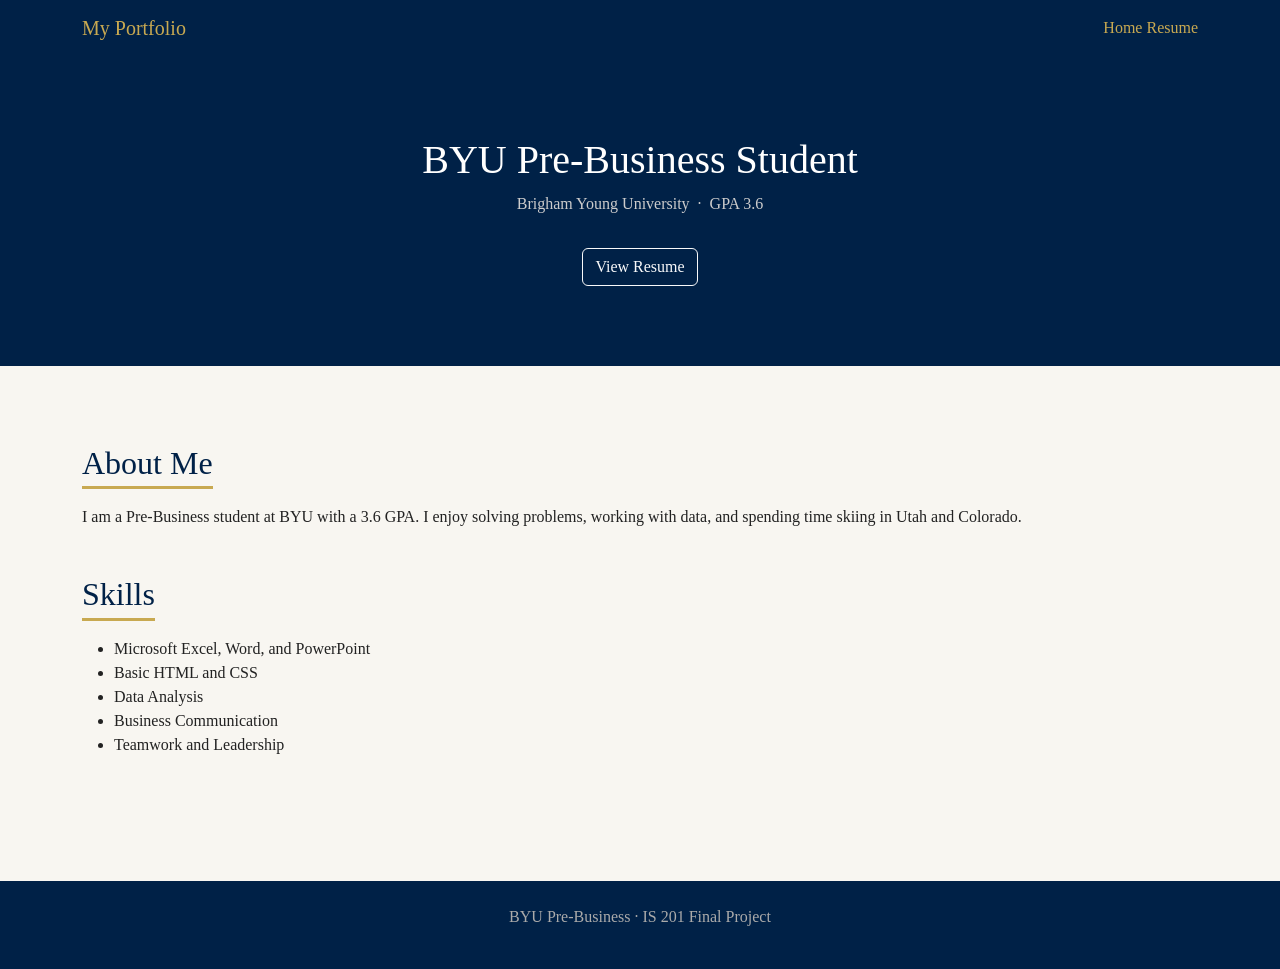
==== commit e74ae828: "Create index.html" ====
--- a/index.html
+++ b/index.html
@@ -1,2414 +1,59 @@
 <!DOCTYPE html>
-<!-- saved from url=(0059)https://claude.ai/chat/426fe1d3-a31a-4c9f-a69d-c374b05fee98 -->
-<html data-build-id="8deb4153e6" data-git-hash="dc14c30c6a5f0b1a0a5a2c4c7e323c8deb4153e6" data-build-timestamp="1776469824" data-version="1.0.0" data-env="" data-color-version="v2" lang="en-US" data-theme="claude" data-mode="light" class="h-screen antialiased scroll-smooth" style="--font-user-message: var(--font-sans-serif); --font-claude-response: var(--font-serif);"><head data-ion-ip-country="US"><meta http-equiv="Content-Type" content="text/html; charset=UTF-8"><link rel="preconnect" href="https://assets-proxy.anthropic.com/" crossorigin=""><link rel="dns-prefetch" href="https://assets-proxy.anthropic.com/"><meta name="viewport" content="width=device-width,initial-scale=1,viewport-fit=cover"><title>Guidance on current project - Claude</title><meta name="description" content="Claude is Anthropic&#39;s AI, built for problem solvers. Tackle complex challenges, analyze data, write code, and think through your hardest work."><meta name="apple-itunes-app" content="app-id=6473753684"><meta property="og:type" content="website"><meta property="og:site_name" content="Claude"><meta property="og:image" content="https://claude.ai/images/claude_ogimage.png"><meta property="og:image:width" content="1200"><meta property="og:image:height" content="630"><meta name="twitter:card" content="summary_large_image"><link rel="icon" type="image/svg+xml" href="https://assets-proxy.anthropic.com/claude-ai/v2/assets/v1/cd02a42d9-Vq_H3mgS.svg"><link rel="icon" type="image/png" sizes="32x32" href="https://assets-proxy.anthropic.com/claude-ai/v2/assets/v1/ce67964e7-CAX1bqSh.png"><link rel="icon" type="image/png" sizes="16x16" href="https://assets-proxy.anthropic.com/claude-ai/v2/assets/v1/c03e51811-DebilQLI.png"><link rel="shortcut icon" href="https://claude.ai/favicon.ico"><link rel="apple-touch-icon" href="https://assets-proxy.anthropic.com/claude-ai/v2/assets/v1/c129d018a-jJjJELY8.png"><link rel="apple-touch-startup-image" href="https://claude.ai/images/claude_app_icon.png"><link rel="manifest" href="https://claude.ai/manifest.json"><meta name="mobile-web-app-capable" content="yes"><link rel="preload" href="https://assets-proxy.anthropic.com/claude-ai/v2/assets/v1/cc27851ad-CFxw3nG7.woff2" as="font" type="font/woff2" crossorigin=""><link rel="preload" href="https://assets-proxy.anthropic.com/claude-ai/v2/assets/v1/c66fc489e-C-BHYa_K.woff2" as="font" type="font/woff2" crossorigin=""><script type="text/javascript" async="" src="./index_files/lupk8zyo"></script><script type="text/javascript" src="./index_files/f12a4347e1080fb88155.js" async="" status="loaded"></script><script nonce="">void 0===globalThis.process&&(globalThis.process={env:{},cwd:function(){return"/"}}),void 0===globalThis.global&&(globalThis.global=globalThis)</script><script type="application/ld+json" nonce="">{
-        "@context": "https://schema.org",
-        "@graph": [
-          {
-            "@type": "WebSite",
-            "name": "Claude",
-            "alternateName": ["Claude.ai", "Claude by Anthropic"],
-            "url": "https://claude.com"
-          },
-          {
-            "@type": "Organization",
-            "name": "Anthropic",
-            "url": "https://www.anthropic.com",
-            "logo": "https://claude.ai/images/claude_ogimage.png",
-            "sameAs": [
-              "https://x.com/AnthropicAI",
-              "https://www.linkedin.com/company/anthropic",
-              "https://www.youtube.com/@anthropic-ai"
-            ]
-          }
-        ]
-      }</script><script nonce="">!function(){try{performance.mark?.("rq_cache:preload_start");const e="keyval-store",o="keyval",r="react-query-cache",t=new Promise(t=>{if(!window.indexedDB)return void t(void 0);const c=indexedDB.open(e);c.onupgradeneeded=()=>{c.transaction?.abort()},c.onerror=()=>t(void 0),c.onsuccess=()=>{const a=c.result;if(!a.objectStoreNames.contains(o))return a.close(),indexedDB.deleteDatabase(e),void t(void 0);try{const e=a.transaction(o,"readonly").objectStore(o).get(r);e.onerror=()=>{a.close(),t(void 0)},e.onsuccess=()=>{a.close(),window.__PRELOADED_IDB_CACHE_RESULT__=e.result,t(e.result)}}catch{a.close(),t(void 0)}}});window.__PRELOADED_IDB_CACHE__=t,performance.measure?.("rq_cache:preload_exec",{start:"rq_cache:preload_start"})}catch{}}()</script><script type="module" crossorigin="" src="./index_files/index-D72Sf481.js" nonce=""></script><link rel="modulepreload" crossorigin="" href="https://assets-proxy.anthropic.com/claude-ai/v2/assets/v1/vendor-BCLYsRXp.js"><link rel="modulepreload" crossorigin="" href="https://assets-proxy.anthropic.com/claude-ai/v2/assets/v1/tree-sitter-BfScwQVn.js"><link rel="stylesheet" crossorigin="" href="./index_files/c6a992d55-Dgb1m8_Z.css"><meta name="theme-color" content="hsl(60,11%,95%)"><link rel="modulepreload" as="script" crossorigin="" href="https://assets-proxy.anthropic.com/claude-ai/v2/assets/v1/cf0bcab69-DFAz2sHC.js"><link rel="modulepreload" as="script" crossorigin="" href="https://assets-proxy.anthropic.com/claude-ai/v2/assets/v1/c818056db-DF5tEozl.js"><link rel="modulepreload" as="script" crossorigin="" href="https://assets-proxy.anthropic.com/claude-ai/v2/assets/v1/cde7c3a92-Bv7KDuvu.js"><link rel="modulepreload" as="script" crossorigin="" href="https://assets-proxy.anthropic.com/claude-ai/v2/assets/v1/c6a992d55-C3GUbJUv.js"><link rel="modulepreload" as="script" crossorigin="" href="https://assets-proxy.anthropic.com/claude-ai/v2/assets/v1/c6a992d55-BaEQAum2.js"><link rel="modulepreload" as="script" crossorigin="" href="https://assets-proxy.anthropic.com/claude-ai/v2/assets/v1/c93f725a0-DxFWBEED.js"><link rel="modulepreload" as="script" crossorigin="" href="https://assets-proxy.anthropic.com/claude-ai/v2/assets/v1/c5f4e1303-CIezwFD8.js"><link rel="modulepreload" as="script" crossorigin="" href="https://assets-proxy.anthropic.com/claude-ai/v2/assets/v1/c6a992d55-BwlWp66b.js"><link rel="modulepreload" as="script" crossorigin="" href="https://assets-proxy.anthropic.com/claude-ai/v2/assets/v1/c6a992d55-UNKm29Nl.js"><link rel="modulepreload" as="script" crossorigin="" href="https://assets-proxy.anthropic.com/claude-ai/v2/assets/v1/cbaad2c48-D4SLlwHb.js"><link rel="modulepreload" as="script" crossorigin="" href="https://assets-proxy.anthropic.com/claude-ai/v2/assets/v1/cf83a0aa1-iJRMshR6.js"><link rel="modulepreload" as="script" crossorigin="" href="https://assets-proxy.anthropic.com/claude-ai/v2/assets/v1/cf1a02a1a-dlK9sQnC.js"><style data-tiptap-style="">.ProseMirror {
-  position: relative;
-}
+<html lang="en">
+<head>
+  <meta charset="UTF-8" />
+  <meta name="viewport" content="width=device-width, initial-scale=1.0"/>
+  <title>My Portfolio</title>
+  <link rel="stylesheet" href="https://cdn.jsdelivr.net/npm/bootstrap@5.3.2/dist/css/bootstrap.min.css"/>
+  <style>
+    :root { --navy: #002147; --gold: #C8A951; }
+    body { font-family: Georgia, serif; background: #f8f6f1; color: #222; }
+    .navbar { background: var(--navy) !important; }
+    .navbar-brand, .nav-link { color: var(--gold) !important; }
+    .nav-link:hover { color: #fff !important; }
+    .hero { background: var(--navy); color: #fff; padding: 80px 0; text-align: center; }
+    .hero h1 { font-size: 2.5rem; }
+    .hero p { color: #ccc; }
+    h2 { color: var(--navy); border-bottom: 3px solid var(--gold); display: inline-block; padding-bottom: 4px; margin: 30px 0 16px; }
+    footer { background: var(--navy); color: #aaa; padding: 24px 0; text-align: center; margin-top: 60px; }
+  </style>
+</head>
+<body>
 
-.ProseMirror {
-  word-wrap: break-word;
-  white-space: pre-wrap;
-  white-space: break-spaces;
-  -webkit-font-variant-ligatures: none;
-  font-variant-ligatures: none;
-  font-feature-settings: "liga" 0; /* the above doesn't seem to work in Edge */
-}
+<nav class="navbar navbar-expand-lg">
+  <div class="container">
+    <a class="navbar-brand" href="index.html">My Portfolio</a>
+    <div>
+      <a class="nav-link d-inline" href="index.html">Home</a>
+      <a class="nav-link d-inline" href="resume.html">Resume</a>
+    </div>
+  </div>
+</nav>
 
-.ProseMirror [contenteditable="false"] {
-  white-space: normal;
-}
+<div class="hero">
+  <h1>BYU Pre-Business Student</h1>
+  <p>Brigham Young University &nbsp;·&nbsp; GPA 3.6</p>
+  <a href="resume.html" class="btn btn-outline-light mt-3">View Resume</a>
+</div>
 
-.ProseMirror [contenteditable="false"] [contenteditable="true"] {
-  white-space: pre-wrap;
-}
+<div class="container py-5">
+  <h2>About Me</h2>
+  <p>I am a Pre-Business student at BYU with a 3.6 GPA. I enjoy solving problems, working with data, and spending time skiing in Utah and Colorado.</p>
 
-.ProseMirror pre {
-  white-space: pre-wrap;
-}
+  <h2>Skills</h2>
+  <ul>
+    <li>Microsoft Excel, Word, and PowerPoint</li>
+    <li>Basic HTML and CSS</li>
+    <li>Data Analysis</li>
+    <li>Business Communication</li>
+    <li>Teamwork and Leadership</li>
+  </ul>
+</div>
 
-img.ProseMirror-separator {
-  display: inline !important;
-  border: none !important;
-  margin: 0 !important;
-  width: 0 !important;
-  height: 0 !important;
-}
+<footer>
+  <p>BYU Pre-Business · IS 201 Final Project</p>
+</footer>
 
-.ProseMirror-gapcursor {
-  display: none;
-  pointer-events: none;
-  position: absolute;
-  margin: 0;
-}
-
-.ProseMirror-gapcursor:after {
-  content: "";
-  display: block;
-  position: absolute;
-  top: -2px;
-  width: 20px;
-  border-top: 1px solid black;
-  animation: ProseMirror-cursor-blink 1.1s steps(2, start) infinite;
-}
-
-@keyframes ProseMirror-cursor-blink {
-  to {
-    visibility: hidden;
-  }
-}
-
-.ProseMirror-hideselection *::selection {
-  background: transparent;
-}
-
-.ProseMirror-hideselection *::-moz-selection {
-  background: transparent;
-}
-
-.ProseMirror-hideselection * {
-  caret-color: transparent;
-}
-
-.ProseMirror-focused .ProseMirror-gapcursor {
-  display: block;
-}</style><link rel="modulepreload" as="script" crossorigin="" href="https://assets-proxy.anthropic.com/claude-ai/v2/assets/v1/c6a992d55-9bIewhK5.js"><link rel="modulepreload" as="script" crossorigin="" href="https://assets-proxy.anthropic.com/claude-ai/v2/assets/v1/c35e966ba-CNHE70Q6.js"></head><body class="bg-bg-100 text-text-100 font-ui min-h-screen chat-ui-core" style="pointer-events: auto;"><div id="root"><div class="root"><div class="grid w-full overflow-hidden" style="height: calc(100vh - var(--app-install-banner-height, 0px) - var(--dev-dashboard-height, 0px)); grid-template-rows: 0px 1fr; transition: grid-template-rows 0.15s ease-out;"><div></div><div class="flex min-h-0 min-w-0 w-full overflow-x-clip relative overflow-y-auto"><div class="pointer-events-none absolute inset-0 bg-bg-100 [background-image:linear-gradient(to_right,hsl(var(--bg-200))_1px,transparent_1px),linear-gradient(to_bottom,hsl(var(--bg-200))_1px,transparent_1px)] [background-size:32px_32px]" aria-hidden="true" style="clip-path: circle(150% at 50% 50%); opacity: 0;"></div><div class="shrink-0" style="overflow: hidden; width: auto; opacity: 1;"><div class="fixed lg:sticky z-sidebar" style="width: 3.05rem;"><nav class="flex flex-col px-0 fixed left-0 border-r-0.5 h-screen lg:bg-gradient-to-t from-bg-200/5 to-bg-200/30 border-border-300 bg-bg-100 transition-[background-color,border-color,box-shadow] duration-[35ms]" aria-label="Sidebar" style="width: 3.05rem; top: 0px; padding-top: var(--app-install-banner-height, 0px); padding-bottom: var(--dev-dashboard-height, 0px);"><div class="relative flex w-full items-center p-2 pointer-events-auto pt-2"><div class="flex items-center gap-1.5 pl-2 h-8 overflow-clip [overflow-clip-margin:4px] transition-opacity duration-150 opacity-0 pointer-events-none"><a href="https://claude.ai/new" class="flex flex-col justify-start items-top" aria-label="Home" tabindex="-1"><svg xmlns="http://www.w3.org/2000/svg" viewBox="0 0 68 16" class="h-4 flex-shrink-0 text-text-100" height="16" fill="currentColor" aria-label="Claude"><path d="M7.98 15.73C6.50667 15.73 5.17667 15.4367 3.99 14.85C2.81 14.2567 1.88 13.4167 1.2 12.33C0.526669 11.2367 0.190002 9.96334 0.190002 8.51001C0.190002 7.01001 0.526669 5.67334 1.2 4.50001C1.87334 3.32668 2.8 2.41668 3.98 1.77001C5.16667 1.11668 6.49334 0.790009 7.96 0.790009C8.88667 0.790009 9.81667 0.896676 10.75 1.11001C11.69 1.32334 12.5033 1.64001 13.19 2.06001V5.36001H12.29C12.05 4.22668 11.5867 3.36334 10.9 2.77001C10.2133 2.17668 9.24 1.88001 7.98 1.88001C6.85334 1.88001 5.91334 2.15334 5.16 2.70001C4.40667 3.24001 3.84667 3.98334 3.48 4.93001C3.12 5.87001 2.94 6.94668 2.94 8.16001C2.94 9.37334 3.14667 10.4733 3.56 11.46C3.97334 12.44 4.57667 13.2167 5.37 13.79C6.16334 14.3567 7.11 14.64 8.21 14.64C8.97667 14.64 9.63667 14.4733 10.19 14.14C10.75 13.8 11.2167 13.3533 11.59 12.8C11.97 12.2467 12.3367 11.5667 12.69 10.76H13.63L12.99 14.43C12.35 14.8567 11.5733 15.18 10.66 15.4C9.75334 15.62 8.86 15.73 7.98 15.73ZM15.15 14.63C15.4833 14.5833 15.7433 14.53 15.93 14.47C16.1167 14.41 16.2633 14.3167 16.37 14.19C16.4767 14.0567 16.53 13.8733 16.53 13.64V2.96001L15.15 2.31001V1.65001L18.12 0.26001H18.91V13.64C18.91 13.8733 18.9633 14.0567 19.07 14.19C19.1767 14.3167 19.3233 14.41 19.51 14.47C19.6967 14.53 19.96 14.5833 20.3 14.63V15.5H15.15V14.63ZM24.44 15.73C23.8867 15.73 23.39 15.6167 22.95 15.39C22.51 15.1567 22.1667 14.8367 21.92 14.43C21.68 14.0233 21.56 13.5567 21.56 13.03C21.56 12.2633 21.7967 11.6233 22.27 11.11C22.75 10.5967 23.47 10.2033 24.43 9.93001L27.87 8.96001V7.56001C27.87 6.85334 27.7033 6.31668 27.37 5.95001C27.0433 5.58334 26.5633 5.40001 25.93 5.40001C25.37 5.40001 24.93 5.57668 24.61 5.93001C24.2967 6.27668 24.14 6.75668 24.14 7.37001V8.35001H22.47C22.2833 8.23001 22.1367 8.06334 22.03 7.85001C21.93 7.63668 21.88 7.40334 21.88 7.15001C21.88 6.67668 22.06 6.24001 22.42 5.84001C22.78 5.43334 23.2633 5.11334 23.87 4.88001C24.4833 4.64668 25.16 4.53001 25.9 4.53001C26.8133 4.53001 27.5933 4.67334 28.24 4.96001C28.8933 5.24668 29.39 5.66668 29.73 6.22001C30.0767 6.77334 30.25 7.43668 30.25 8.21001V13.5C30.25 13.7333 30.29 13.9133 30.37 14.04C30.45 14.1667 30.5867 14.2667 30.78 14.34C30.98 14.4133 31.2633 14.4767 31.63 14.53V15.39C31.0967 15.5967 30.5633 15.7 30.03 15.7C29.4367 15.7 28.9567 15.56 28.59 15.28C28.23 15 28.0067 14.6 27.92 14.08C27.44 14.62 26.9067 15.03 26.32 15.31C25.7333 15.59 25.1067 15.73 24.44 15.73ZM25.62 14.13C26.0067 14.13 26.3967 14.0433 26.79 13.87C27.1833 13.69 27.5433 13.4433 27.87 13.13V9.87001L25.43 10.61C24.9233 10.7567 24.5433 10.99 24.29 11.31C24.0433 11.6233 23.92 12.0267 23.92 12.52C23.92 12.8267 23.9933 13.1033 24.14 13.35C24.2867 13.59 24.49 13.78 24.75 13.92C25.01 14.06 25.3 14.13 25.62 14.13ZM36.56 15.73C35.48 15.73 34.68 15.4467 34.16 14.88C33.6467 14.3133 33.39 13.53 33.39 12.53V6.91001L32.01 6.37001V5.70001L34.98 4.53001H35.77V12.12C35.77 12.7533 35.9233 13.2233 36.23 13.53C36.5433 13.8367 37.0133 13.99 37.64 13.99C38.0533 13.99 38.4833 13.8967 38.93 13.71C39.3833 13.5167 39.8 13.27 40.18 12.97V6.91001L38.8 6.37001V5.70001L41.77 4.53001H42.56V12.91C42.56 13.17 42.6133 13.37 42.72 13.51C42.8333 13.65 42.9833 13.7533 43.17 13.82C43.3567 13.88 43.6167 13.9333 43.95 13.98V14.84L40.97 15.69H40.18V13.96C39.6667 14.4933 39.0867 14.9233 38.44 15.25C37.8 15.57 37.1733 15.73 36.56 15.73ZM49.61 15.73C48.7367 15.73 47.9567 15.51 47.27 15.07C46.5833 14.6233 46.0467 14.02 45.66 13.26C45.28 12.5 45.09 11.66 45.09 10.74C45.09 9.56668 45.3167 8.51001 45.77 7.57001C46.2233 6.63001 46.8733 5.89001 47.72 5.35001C48.5733 4.80334 49.5767 4.53001 50.73 4.53001C51.0767 4.53001 51.43 4.56668 51.79 4.64001C52.15 4.70668 52.4967 4.81001 52.83 4.95001V2.96001L51.45 2.31001V1.65001L54.42 0.26001H55.21V12.91C55.21 13.17 55.2633 13.37 55.37 13.51C55.4833 13.65 55.6333 13.7533 55.82 13.82C56.0067 13.88 56.2667 13.9333 56.6 13.98V14.84L53.62 15.69H52.83V14.39C52.3833 14.8167 51.8867 15.1467 51.34 15.38C50.7933 15.6133 50.2167 15.73 49.61 15.73ZM50.6 14.12C50.9867 14.12 51.3733 14.0467 51.76 13.9C52.1467 13.7467 52.5033 13.5367 52.83 13.27V6.38001C52.2567 5.92001 51.6167 5.69001 50.91 5.69001C50.1767 5.69001 49.5567 5.89001 49.05 6.29001C48.55 6.68334 48.1767 7.21334 47.93 7.88001C47.69 8.54668 47.57 9.28334 47.57 10.09C47.57 10.8567 47.6767 11.5433 47.89 12.15C48.11 12.7567 48.4467 13.2367 48.9 13.59C49.3533 13.9433 49.92 14.12 50.6 14.12ZM62.93 15.73C61.9433 15.73 61.0533 15.4967 60.26 15.03C59.4733 14.5567 58.8567 13.9033 58.41 13.07C57.9633 12.2367 57.74 11.3 57.74 10.26C57.74 9.18001 57.9667 8.20334 58.42 7.33001C58.88 6.45668 59.51 5.77334 60.31 5.28001C61.1167 4.78001 62.0167 4.53001 63.01 4.53001C63.77 4.53001 64.4667 4.68668 65.1 5.00001C65.7333 5.31334 66.2567 5.76001 66.67 6.34001C67.09 6.92001 67.37 7.59001 67.51 8.35001L60.14 10.66C60.3333 11.62 60.7267 12.38 61.32 12.94C61.92 13.4933 62.67 13.77 63.57 13.77C64.31 13.77 64.9767 13.5733 65.57 13.18C66.17 12.78 66.7 12.18 67.16 11.38L67.93 11.63C67.7633 12.4433 67.44 13.16 66.96 13.78C66.4867 14.4 65.9 14.88 65.2 15.22C64.5067 15.56 63.75 15.73 62.93 15.73ZM64.95 8.03001C64.8567 7.55668 64.6933 7.14001 64.46 6.78001C64.2267 6.42001 63.94 6.14001 63.6 5.94001C63.2667 5.74001 62.9033 5.64001 62.51 5.64001C62.01 5.64001 61.57 5.79334 61.19 6.10001C60.8167 6.40001 60.5267 6.83001 60.32 7.39001C60.1133 7.95001 60.01 8.60001 60.01 9.34001C60.01 9.46668 60.0133 9.56334 60.02 9.63001L64.95 8.03001Z"></path></svg></a></div><div class="absolute right-2 top-2"><button class="inline-flex
-  items-center
-  justify-center
-  relative
-  isolate
-  shrink-0
-  can-focus
-  select-none
-  disabled:pointer-events-none
-  disabled:opacity-50
-  disabled:shadow-none
-  disabled:drop-shadow-none border-transparent
-          transition
-          font-base
-          duration-300
-          ease-[cubic-bezier(0.165,0.85,0.45,1)] h-8 w-8 rounded-md group _fill_10ocf_9 _ghost_10ocf_96" type="button" data-testid="pin-sidebar-toggle" aria-label="Open sidebar" aria-pressed="false" data-state="closed"><div class="relative size-4 flex items-center justify-center"><div class="transition text-text-400 group-hover:text-text-100" style="width: 20px; height: 20px; display: flex; align-items: center; justify-content: center;"><svg width="20" height="20" viewBox="0 0 20 20" fill="currentColor" xmlns="http://www.w3.org/2000/svg" class="transition text-text-400 group-hover:text-text-100" aria-hidden="true" style="flex-shrink: 0;"><path d="M16.5 4A1.5 1.5 0 0 1 18 5.5v9a1.5 1.5 0 0 1-1.5 1.5h-13A1.5 1.5 0 0 1 2 14.5v-9A1.5 1.5 0 0 1 3.5 4zM7 15h9.5a.5.5 0 0 0 .5-.5v-9a.5.5 0 0 0-.5-.5H7zM3.5 5a.5.5 0 0 0-.5.5v9a.5.5 0 0 0 .5.5H6V5z"></path></svg></div><div class="opacity-0 scale-75 absolute inset-0 transition-all text-text-100" style="width: 20px; height: 20px; display: flex; align-items: center; justify-content: center;"><svg width="20" height="20" viewBox="0 0 20 20" fill="currentColor" xmlns="http://www.w3.org/2000/svg" class="opacity-0 scale-75 absolute inset-0 transition-all text-text-100" aria-hidden="true" style="flex-shrink: 0;"><path d="M16.5 3a.5.5 0 0 1 .5.5v13l-.01.1a.5.5 0 0 1-.98 0l-.01-.1v-13a.5.5 0 0 1 .5-.5M8.128 5.165a.5.5 0 0 1 .625-.097l.082.06 5 4.5a.5.5 0 0 1 .07.666l-.07.078-5 4.5a.501.501 0 0 1-.67-.744l4.031-3.628H3.5a.5.5 0 0 1 0-1h8.696L8.165 5.872l-.067-.075a.5.5 0 0 1 .03-.632"></path></svg></div></div></button></div></div><div class="flex flex-col flex-grow align-center overflow-hidden min-h-0" aria-hidden="false"><div class="flex flex-col gap-px pt-2"><div class="px-2"><div class="relative group" data-state="closed"><a href="https://claude.ai/new" class="inline-flex
-  items-center
-  justify-center
-  relative
-  isolate
-  shrink-0
-  can-focus
-  select-none
-  disabled:pointer-events-none
-  disabled:opacity-50
-  disabled:shadow-none
-  disabled:drop-shadow-none border-transparent
-          transition
-          font-base
-          duration-300
-          ease-[cubic-bezier(0.165,0.85,0.45,1)] h-8 rounded-md px-3 min-w-[4rem] whitespace-nowrap !text-xs w-full !min-w-0 group py-1.5 rounded-lg px-4 !duration-75 overflow-hidden active:bg-bg-300 active:scale-[1.0] _fill_10ocf_9 _ghost_10ocf_96" aria-label="New chat" data-dd-action-name="sidebar-new-item"><div class="-translate-x-2 w-full flex flex-row items-center justify-start gap-3"><div class="flex items-center justify-center text-text-100"><div class="flex items-center justify-center rounded-full transition-all ease-in-out group-hover:-rotate-3 group-hover:scale-110 group-active:rotate-6 group-active:scale-[0.98]"><div class="flex items-center justify-center rounded-full size-[1.4rem] -mx-[0.2rem] bg-text-500/15 active:bg-text-200 group-hover:bg-text-500/25"><svg width="16" height="16" viewBox="0 0 20 20" fill="currentColor" xmlns="http://www.w3.org/2000/svg" class="text-text-300 group-hover:text-text-000" aria-hidden="true" style="flex-shrink: 0;"><path d="M10 3a.75.75 0 0 1 .75.75v5.5h5.5a.75.75 0 0 1 .077 1.496l-.077.004h-5.5v5.5a.75.75 0 0 1-1.5 0v-5.5h-5.5a.75.75 0 0 1 0-1.5h5.5v-5.5A.75.75 0 0 1 10 3"></path></svg></div></div></div><span class="truncate text-sm whitespace-nowrap flex-1"><div class="opacity-0 transition-opacity ease-out duration-150">New chat</div></span></div></a></div></div><div class="px-2"><div class="relative group" data-state="closed"><a href="https://claude.ai/chat/426fe1d3-a31a-4c9f-a69d-c374b05fee98#" class="inline-flex
-  items-center
-  justify-center
-  relative
-  isolate
-  shrink-0
-  can-focus
-  select-none
-  disabled:pointer-events-none
-  disabled:opacity-50
-  disabled:shadow-none
-  disabled:drop-shadow-none border-transparent
-          transition
-          font-base
-          duration-300
-          ease-[cubic-bezier(0.165,0.85,0.45,1)] h-8 rounded-md px-3 min-w-[4rem] whitespace-nowrap !text-xs w-full !min-w-0 group py-1.5 rounded-lg px-4 !duration-75 overflow-hidden active:bg-bg-300 active:scale-[1.0] _fill_10ocf_9 _ghost_10ocf_96" aria-label="Search" data-dd-action-name="sidebar-nav-item"><div class="-translate-x-2 w-full flex flex-row items-center justify-start gap-3"><div class="flex items-center justify-center text-text-100"><div style="width: 16px; height: 16px; display: flex; align-items: center; justify-content: center;"><svg width="20" height="20" viewBox="0 0 20 20" fill="currentColor" xmlns="http://www.w3.org/2000/svg" aria-hidden="true" style="flex-shrink: 0;"><path d="M8.5 2a6.5 6.5 0 0 1 4.935 10.728l4.419 4.419.064.078a.5.5 0 0 1-.693.693l-.079-.064-4.419-4.42A6.5 6.5 0 1 1 8.5 2m0 1a5.5 5.5 0 1 0 0 11 5.5 5.5 0 0 0 0-11"></path></svg></div></div><span class="truncate text-sm whitespace-nowrap flex-1"><div class="opacity-0 transition-opacity ease-out duration-150">Search</div></span></div></a></div><div><div class="relative group" data-state="closed"><a href="https://claude.ai/customize" class="inline-flex
-  items-center
-  justify-center
-  relative
-  isolate
-  shrink-0
-  can-focus
-  select-none
-  disabled:pointer-events-none
-  disabled:opacity-50
-  disabled:shadow-none
-  disabled:drop-shadow-none border-transparent
-          transition
-          font-base
-          duration-300
-          ease-[cubic-bezier(0.165,0.85,0.45,1)] h-8 rounded-md px-3 min-w-[4rem] whitespace-nowrap !text-xs w-full !min-w-0 group py-1.5 rounded-lg px-4 !duration-75 overflow-hidden active:bg-bg-300 active:scale-[1.0] _fill_10ocf_9 _ghost_10ocf_96" aria-label="Customize" data-dd-action-name="sidebar-nav-item"><div class="-translate-x-2 w-full flex flex-row items-center justify-start gap-3"><div class="flex items-center justify-center text-text-100"><div class="flex items-center justify-center transition-all ease-in-out group-hover:-rotate-3 group-hover:scale-110 group-active:rotate-6 group-active:scale-[0.98]"><div style="width: 16px; height: 16px; display: flex; align-items: center; justify-content: center;"><svg width="20" height="20" viewBox="0 0 20 20" fill="currentColor" xmlns="http://www.w3.org/2000/svg" aria-hidden="true" style="flex-shrink: 0;"><path d="M12.5 3A1.5 1.5 0 0 1 14 4.5V6h.5A3.5 3.5 0 0 1 18 9.5v6a1.5 1.5 0 0 1-1.5 1.5h-13a1.5 1.5 0 0 1-1.492-1.347L2 15.5v-6A3.5 3.5 0 0 1 5.5 6H6V4.5A1.5 1.5 0 0 1 7.5 3zM3 15.5l.01.1a.5.5 0 0 0 .49.4h13a.5.5 0 0 0 .5-.5V12h-4v.5a.5.5 0 0 1-1 0V12H8v.5a.5.5 0 0 1-1 0V12H3zM5.5 7A2.5 2.5 0 0 0 3 9.5V11h4v-.5a.5.5 0 0 1 1 0v.5h4v-.5a.5.5 0 0 1 1 0v.5h4V9.5A2.5 2.5 0 0 0 14.5 7zm2-3a.5.5 0 0 0-.5.5V6h6V4.5a.5.5 0 0 0-.5-.5z"></path></svg></div></div></div><span class="truncate text-sm whitespace-nowrap flex-1"><div class="opacity-0 transition-opacity ease-out duration-150">Customize</div></span></div></a></div></div></div></div><div class="flex flex-grow flex-col overflow-x-hidden relative transition-[border-color] !outline-none overflow-y-auto border-t-0.5 border-transparent" tabindex="-1"><div class="flex flex-col px-2 pt-4 gap-px"><div class="relative group" data-state="closed"><a href="https://claude.ai/recents" class="inline-flex
-  items-center
-  justify-center
-  relative
-  isolate
-  shrink-0
-  can-focus
-  select-none
-  disabled:pointer-events-none
-  disabled:opacity-50
-  disabled:shadow-none
-  disabled:drop-shadow-none border-transparent
-          transition
-          font-base
-          duration-300
-          ease-[cubic-bezier(0.165,0.85,0.45,1)] h-8 rounded-md px-3 min-w-[4rem] whitespace-nowrap !text-xs w-full !min-w-0 group py-1.5 rounded-lg px-4 !duration-75 overflow-hidden active:bg-bg-300 active:scale-[1.0] _fill_10ocf_9 _ghost_10ocf_96" aria-label="Chats" data-dd-action-name="sidebar-nav-item"><div class="-translate-x-2 w-full flex flex-row items-center justify-start gap-3"><div class="flex items-center justify-center text-text-100"><div class="group" style="width: 16px; height: 16px; display: flex; align-items: center; justify-content: center;"><svg width="20" height="20" viewBox="0 0 20 20" fill="currentColor" xmlns="http://www.w3.org/2000/svg" class="group" aria-hidden="true" style="flex-shrink: 0;"><path class="group-hover:-translate-x-[0.5px] transition group-active:translate-x-0" d="M8.99962 2C12.3133 2 14.9996 4.68629 14.9996 8C14.9996 11.3137 12.3133 14 8.99962 14H2.49962C2.30105 13.9998 2.12113 13.8821 2.04161 13.7002C1.96224 13.5181 1.99835 13.3058 2.1334 13.1602L3.93516 11.2178C3.34317 10.2878 2.99962 9.18343 2.99962 8C2.99962 4.68643 5.68609 2.00022 8.99962 2ZM8.99962 3C6.23838 3.00022 3.99961 5.23871 3.99961 8C3.99961 9.11212 4.36265 10.1386 4.97618 10.9688C5.11884 11.1621 5.1035 11.4293 4.94004 11.6055L3.64512 13H8.99962C11.761 13 13.9996 10.7614 13.9996 8C13.9996 5.23858 11.761 3 8.99962 3Z"></path><path class="group-hover:translate-x-[0.5px] transition group-active:translate-x-0" d="M16.5445 9.72754C16.4182 9.53266 16.1678 9.44648 15.943 9.53418C15.7183 9.62215 15.5932 9.85502 15.6324 10.084L15.7369 10.3955C15.9073 10.8986 16.0006 11.438 16.0006 12C16.0006 13.1123 15.6376 14.1386 15.024 14.9687C14.8811 15.1621 14.8956 15.4302 15.0592 15.6064L16.3531 17H11.0006C9.54519 17 8.23527 16.3782 7.32091 15.3848L7.07091 15.1103C6.88996 14.9645 6.62535 14.9606 6.43907 15.1143C6.25267 15.2682 6.20668 15.529 6.31603 15.7344L6.58458 16.0625C7.68048 17.253 9.25377 18 11.0006 18H17.5006C17.6991 17.9998 17.8791 17.8822 17.9586 17.7002C18.038 17.5181 18.0018 17.3058 17.8668 17.1602L16.0631 15.2178C16.6554 14.2876 17.0006 13.1837 17.0006 12C17.0006 11.3271 16.8891 10.6792 16.6842 10.0742L16.5445 9.72754Z"></path></svg></div></div><span class="truncate text-sm whitespace-nowrap flex-1"><div class="opacity-0 transition-opacity ease-out duration-150"><span>Chats</span></div></span></div></a></div><div class="relative group" data-state="closed"><a href="https://claude.ai/projects" class="inline-flex
-  items-center
-  justify-center
-  relative
-  isolate
-  shrink-0
-  can-focus
-  select-none
-  disabled:pointer-events-none
-  disabled:opacity-50
-  disabled:shadow-none
-  disabled:drop-shadow-none border-transparent
-          transition
-          font-base
-          duration-300
-          ease-[cubic-bezier(0.165,0.85,0.45,1)] h-8 rounded-md px-3 min-w-[4rem] whitespace-nowrap !text-xs w-full !min-w-0 group py-1.5 rounded-lg px-4 !duration-75 overflow-hidden active:bg-bg-300 active:scale-[1.0] _fill_10ocf_9 _ghost_10ocf_96" aria-label="Projects" data-dd-action-name="sidebar-nav-item"><div class="-translate-x-2 w-full flex flex-row items-center justify-start gap-3"><div class="flex items-center justify-center text-text-100"><div class="group" style="width: 16px; height: 16px; display: flex; align-items: center; justify-content: center;"><svg width="20" height="20" viewBox="0 0 20 20" fill="currentColor" xmlns="http://www.w3.org/2000/svg" class="group" aria-hidden="true" style="flex-shrink: 0;"><path class="group-hover:scale-95 origin-center" d="M15.8198 7C16.6885 7.00025 17.3624 7.73158 17.3178 8.57617L17.2993 8.74707L16.1332 15.7471C16.0126 16.4699 15.3865 16.9996 14.6538 17H5.34711C4.6142 16.9998 3.98833 16.47 3.86762 15.7471L2.7016 8.74707C2.54922 7.83277 3.25418 7 4.18109 7H15.8198ZM4.18109 8C3.87216 8 3.63722 8.27731 3.68793 8.58203L4.85394 15.582C4.89413 15.8229 5.10291 15.9998 5.34711 16H14.6538C14.8978 15.9996 15.1068 15.8228 15.1469 15.582L16.3129 8.58203L16.3188 8.46973C16.3036 8.21259 16.0899 8.00023 15.8198 8H4.18109Z"></path><path class="group-hover:-translate-y-[1.4px] group-hover:translate-x-[0.5px] group-hover:rotate-3 transition group-active:translate-y-0" d="M16.0004 5.5C16.0004 5.224 15.7764 5.00024 15.5004 5H4.50043C4.22428 5 4.00043 5.22386 4.00043 5.5C4.00043 5.77614 4.22428 6 4.50043 6H15.5004C15.7764 5.99976 16.0004 5.776 16.0004 5.5Z"></path><path class="group-hover:-translate-y-[2.8px] group-hover:translate-x-px group-hover:rotate-6 transition group-active:translate-y-0" d="M14.5004 3.5C14.5004 3.224 14.2764 3.00024 14.0004 3H6.00043C5.72428 3 5.50043 3.22386 5.50043 3.5C5.50043 3.77614 5.72428 4 6.00043 4H14.0004C14.2764 3.99976 14.5004 3.776 14.5004 3.5Z"></path></svg></div></div><span class="truncate text-sm whitespace-nowrap flex-1"><div class="opacity-0 transition-opacity ease-out duration-150"><span>Projects</span></div></span></div></a></div><div type="button" aria-haspopup="dialog" aria-expanded="false" aria-controls="radix-_r_a_" data-state="closed" class=""><div class="relative group" data-state="closed"><a href="https://claude.ai/ask-your-org" class="inline-flex
-  items-center
-  justify-center
-  relative
-  isolate
-  shrink-0
-  can-focus
-  select-none
-  disabled:pointer-events-none
-  disabled:opacity-50
-  disabled:shadow-none
-  disabled:drop-shadow-none border-transparent
-          transition
-          font-base
-          duration-300
-          ease-[cubic-bezier(0.165,0.85,0.45,1)] h-8 rounded-md px-3 min-w-[4rem] whitespace-nowrap !text-xs w-full !min-w-0 group py-1.5 rounded-lg px-4 !duration-75 overflow-hidden active:bg-bg-300 active:scale-[1.0] _fill_10ocf_9 _ghost_10ocf_96" aria-label="Ask Real Time Resolutions" data-dd-action-name="sidebar-nav-item"><div class="-translate-x-2 w-full flex flex-row items-center justify-start gap-3"><div class="flex items-center justify-center text-text-100"><div class="group" style="width: 16px; height: 16px; display: flex; align-items: center; justify-content: center;"><svg width="20" height="20" viewBox="0 0 20 20" fill="currentColor" xmlns="http://www.w3.org/2000/svg" class="group" aria-hidden="true" style="flex-shrink: 0;"><path class="group-hover:-rotate-3 transition group-hover:-translate-y-[0.5px] group-active:translate-y-0 group-active:rotate-0 transition" d="m13.722 3.5c0.2017 7e-5 0.399 0.06072 0.5654 0.1748l2.1875 1.5c0.5793 0.39724 0.5793 1.2532 0 1.6504l-2.1875 1.5c-0.1664 0.11408-0.3637 0.17473-0.5654 0.1748h-8.6787c-0.55229 0-1-0.44772-1-1v-3c0-0.55228 0.44771-1 1-1h8.6787zm-8.6787 4h8.6787l2.1875-1.5-2.1875-1.5h-8.6787v3z" style="transform-origin: 14px 6.5px;"></path><path class="group-hover:rotate-6 transition  group-active:rotate-0 transition" d="m6.2777 10c-0.20174 1e-4 -0.39904 0.0607-0.56543 0.1748l-2.1875 1.5c-0.57929 0.3972-0.5793 1.2532 0 1.6504l2.1875 1.5c0.16639 0.1141 0.36369 0.1747 0.56543 0.1748h8.6787c0.5523 0 1-0.4477 1-1v-3c0-0.5523-0.4477-1-1-1h-8.6787zm8.6787 4h-8.6787l-2.1875-1.5 2.1875-1.5h8.6787v3z" style="transform-origin: 10px 13px;"></path><path d="m10.5 17h1.5c0.2761 0 0.5 0.2239 0.5 0.5s-0.2239 0.5-0.5 0.5h-4c-0.27614 0-0.5-0.2239-0.5-0.5s0.22386-0.5 0.5-0.5h1.5v-2h1v2z"></path><path d="m10.5 11h-1v-3h1v3z"></path><path d="m10 2c0.276 1.6e-4 0.5 0.22396 0.5 0.5v1.5h-1v-1.5c0-0.27606 0.22397-0.49987 0.5-0.5z"></path></svg></div></div><span class="truncate text-sm whitespace-nowrap flex-1"><div class="opacity-0 transition-opacity ease-out duration-150 flex items-center gap-2">Ask Real Time Resolutions</div></span></div></a></div></div><div><div class="relative group" data-state="closed"><a href="https://claude.ai/artifacts/my" class="inline-flex
-  items-center
-  justify-center
-  relative
-  isolate
-  shrink-0
-  can-focus
-  select-none
-  disabled:pointer-events-none
-  disabled:opacity-50
-  disabled:shadow-none
-  disabled:drop-shadow-none border-transparent
-          transition
-          font-base
-          duration-300
-          ease-[cubic-bezier(0.165,0.85,0.45,1)] h-8 rounded-md px-3 min-w-[4rem] whitespace-nowrap !text-xs w-full !min-w-0 group py-1.5 rounded-lg px-4 !duration-75 overflow-hidden active:bg-bg-300 active:scale-[1.0] _fill_10ocf_9 _ghost_10ocf_96" aria-label="Artifacts" data-dd-action-name="sidebar-nav-item"><div class="-translate-x-2 w-full flex flex-row items-center justify-start gap-3"><div class="flex items-center justify-center text-text-100"><div class="group backface-hidden" style="width: 16px; height: 16px; display: flex; align-items: center; justify-content: center;"><svg width="20" height="20" viewBox="0 0 20 20" fill="currentColor" xmlns="http://www.w3.org/2000/svg" class="group backface-hidden" aria-hidden="true" style="flex-shrink: 0;"><path fill-rule="evenodd" clip-rule="evenodd" d="M6.35352 3.1464L9.35352 6.14642C9.43935 6.25103 9.5 6.36003 9.5 6.50091C9.4998 6.6332 9.44704 6.75988 9.35352 6.85346L6.35352 9.85347C6.14584 10.0609 5.85611 10.0243 5.64648 9.85347L2.64648 6.85346C2.55296 6.75988 2.5002 6.6332 2.5 6.50091C2.5 6.36841 2.55285 6.24017 2.64648 6.14642L5.64648 3.1464C5.8552 2.97421 6.14635 2.93936 6.35352 3.1464ZM6 8.79194L3.70703 6.49994L6 4.20696L8.29297 6.49994L6 8.79194Z"></path><path class="group-hover:-rotate-90 transition-transform duration-200 ease-snappy-out" d="M16.8984 3.7509C16.9875 3.90632 16.986 4.09826 16.8955 4.25286L15.5791 6.49994L16.8955 8.74702C16.986 8.90159 16.9874 9.09354 16.8984 9.24898C16.8093 9.40436 16.643 9.49996 16.4638 9.49996H11.5C11.3198 9.49996 11.1532 9.4028 11.0644 9.24605C10.976 9.08949 10.9789 8.89736 11.0713 8.74312L12.417 6.49994L11.0713 4.25676C10.9789 4.1025 10.976 3.91037 11.0644 3.75383C11.1532 3.59717 11.3199 3.49992 11.5 3.49992H16.4638C16.6429 3.51309 16.8055 3.58909 16.8984 3.7509ZM13.4287 6.2431C13.5152 6.4107 13.5166 6.58638 13.4287 6.75678L12.3828 8.49995H15.5918L14.5683 6.75287C14.477 6.59683 14.477 6.40303 14.5683 6.24701L15.5918 4.49993H12.3828L13.4287 6.2431Z" style="transform-origin: 14px 6.5px;"></path><path class="group-hover:rotate-[120deg] transition-transform duration-200 ease-snappy-out" fill-rule="evenodd" clip-rule="evenodd" d="M7.25293 10.9668C7.40708 10.8793 7.59647 10.8801 7.75 10.9687C7.90356 11.0574 7.99869 11.2211 8 11.3984L8.01074 12.8388L9.30762 13.6054C9.42811 13.6994 9.49994 13.8448 9.5 14C9.5 14.1773 9.40587 14.3418 9.25293 14.4316L8.01074 15.1601L7.99512 16.667C7.97406 16.8184 7.88446 16.9536 7.75 17.0312C7.59642 17.1199 7.40713 17.1207 7.25293 17.0332L6 16.3203L4.74707 17.0332C4.59287 17.1207 4.40358 17.1199 4.25 17.0312C4.09643 16.9425 4.00124 16.7789 4 16.6015L3.99023 15.1601L2.74707 14.4316C2.59413 14.3418 2.5 14.1773 2.5 14C2.50006 13.8448 2.57188 13.6994 2.69238 13.6054L3.99023 12.8388L4 11.3984C4.00131 11.2211 4.09644 11.0574 4.25 10.9687C4.40353 10.8801 4.59292 10.8793 4.74707 10.9668L6 11.6787L7.25293 10.9668ZM4.99512 12.2568L5.75293 12.6884C5.90608 12.7754 6.09392 12.7754 6.24707 12.6884L7.00586 12.2568L7.01172 13.1308C7.01308 13.3068 7.10706 13.4695 7.25879 13.5586L8.01172 14L7.25879 14.4414C7.10706 14.5304 7.01315 14.6932 7.01172 14.8691L7.00586 15.7422L6.24707 15.3115C6.09397 15.2246 5.90603 15.2246 5.75293 15.3115L4.99512 15.7422L4.98828 14.8691C4.98703 14.7152 4.91459 14.5716 4.79492 14.4785L3.98926 14L4.74121 13.5586C4.87421 13.4805 4.96267 13.3457 4.9834 13.1953L4.99512 12.2568Z" style="transform-origin: 6px 14px;"></path><path fill-rule="evenodd" clip-rule="evenodd" d="M14 11C15.6568 11 16.9999 12.3432 17 14C17 15.6568 15.6569 17 14 17C12.3431 17 11 15.6568 11 14C11.0001 12.3432 12.3432 11 14 11ZM12 14C12.0001 12.8955 12.8955 12 14 12C15.1045 12 15.9999 12.8955 16 14C16 15.1045 15.1046 16 14 16C12.8954 16 12 15.1045 12 14Z"></path></svg></div></div><span class="truncate text-sm whitespace-nowrap flex-1"><div class="opacity-0 transition-opacity ease-out duration-150 flex flex-col"><div class="flex items-center gap-2">Artifacts</div></div></span></div></a></div></div><div class="relative group" data-state="closed"><a href="https://claude.ai/code" target="_blank" class="inline-flex
-  items-center
-  justify-center
-  relative
-  isolate
-  shrink-0
-  can-focus
-  select-none
-  disabled:pointer-events-none
-  disabled:opacity-50
-  disabled:shadow-none
-  disabled:drop-shadow-none border-transparent
-          transition
-          font-base
-          duration-300
-          ease-[cubic-bezier(0.165,0.85,0.45,1)] h-8 rounded-md px-3 min-w-[4rem] whitespace-nowrap !text-xs w-full !min-w-0 group py-1.5 rounded-lg px-4 !duration-75 overflow-hidden active:bg-bg-300 active:scale-[1.0] _fill_10ocf_9 _ghost_10ocf_96" aria-label="Code" data-dd-action-name="sidebar-nav-item"><div class="-translate-x-2 w-full flex flex-row items-center justify-start gap-3"><div class="flex items-center justify-center text-text-100"><div class="group" style="width: 16px; height: 16px; display: flex; align-items: center; justify-content: center;"><svg width="20" height="20" viewBox="0 0 20 20" fill="currentColor" xmlns="http://www.w3.org/2000/svg" class="group" aria-hidden="true" style="flex-shrink: 0;"><path class="transition" d="M11.6318 4.01757C11.898 4.09032 12.055 4.36555 11.9824 4.63183L8.98242 15.6318C8.90966 15.8981 8.63449 16.0551 8.36816 15.9824C8.10193 15.9097 7.94495 15.6345 8.01758 15.3682L11.0176 4.36816C11.0904 4.102 11.3656 3.94497 11.6318 4.01757Z"></path><path class="group-hover:translate-x-[1px] transition" d="M13.124 6.17089C13.3059 5.96325 13.6213 5.9423 13.8291 6.12402L17.8291 9.62402L17.9014 9.70215C17.9647 9.78754 18 9.89182 18 10C18 10.1441 17.9375 10.281 17.8291 10.376L13.8291 13.876L13.7471 13.9346C13.5449 14.0498 13.2833 14.011 13.124 13.8291C12.9649 13.6472 12.9606 13.3824 13.1016 13.1973L13.1709 13.124L16.7412 10L13.1709 6.87597C12.9632 6.69411 12.9422 6.37866 13.124 6.17089Z"></path><path class="group-hover:-translate-x-[1px] transition" d="M6.25293 6.06542C6.45509 5.95025 6.71675 5.98908 6.87598 6.17089C7.03513 6.35279 7.03933 6.6176 6.89844 6.80273L6.8291 6.87597L3.25879 10L6.8291 13.124C7.03682 13.3059 7.05771 13.6213 6.87598 13.8291C6.69413 14.0369 6.37869 14.0578 6.1709 13.876L2.1709 10.376L2.09863 10.2979C2.03528 10.2124 2 10.1082 2 10C2.00005 9.85591 2.06247 9.71893 2.1709 9.62402L6.1709 6.12402L6.25293 6.06542Z"></path></svg></div></div><span class="truncate text-sm whitespace-nowrap flex-1"><div><div class="opacity-0 transition-opacity ease-out duration-150"><span>Code</span></div></div></span></div></a></div><div class="relative group" data-state="closed"><a href="https://claude.ai/design" class="inline-flex
-  items-center
-  justify-center
-  relative
-  isolate
-  shrink-0
-  can-focus
-  select-none
-  disabled:pointer-events-none
-  disabled:opacity-50
-  disabled:shadow-none
-  disabled:drop-shadow-none border-transparent
-          transition
-          font-base
-          duration-300
-          ease-[cubic-bezier(0.165,0.85,0.45,1)] h-8 rounded-md px-3 min-w-[4rem] whitespace-nowrap !text-xs w-full !min-w-0 group py-1.5 rounded-lg px-4 !duration-75 overflow-hidden active:bg-bg-300 active:scale-[1.0] _fill_10ocf_9 _ghost_10ocf_96" aria-label="Design" data-dd-action-name="sidebar-nav-item"><div class="-translate-x-2 w-full flex flex-row items-center justify-start gap-3"><div class="flex items-center justify-center text-text-100"><div class="flex size-4 shrink-0 items-center justify-center"><svg aria-hidden="true" width="20" height="20" viewBox="0 0 20 20" fill="currentColor" class="shrink-0"><path fill-rule="evenodd" d="M6 10a1 1 0 1 1 0 2 1 1 0 0 1 0-2m8-2a1 1 0 1 1 0 2 1 1 0 0 1 0-2M7 6a1 1 0 1 1 0 2 1 1 0 0 1 0-2m4-1a1 1 0 1 1 0 2 1 1 0 0 1 0-2M10 2.5a7.5 7.5 0 0 1 7.5 7.5c0 1.099-.321 1.874-.929 2.363-.581.469-1.335.599-2.028.63-.674.03-1.462-.034-2.026-.04-.375-.004-.9-.036-1.221.2-.213.157-.339.426-.402.865-.07.486-.05.98-.082 1.47-.031.477-.11 1.082-.507 1.493-.763.788-2.095.366-2.984.025A7.5 7.5 0 0 1 10 2.5m0 1a6.5 6.5 0 0 0-2.321 12.572c.448.172 1.51.624 1.907.214.117-.121.196-.374.227-.863.034-.516.016-1.035.09-1.548.078-.534.264-1.134.801-1.528.515-.378 1.211-.4 1.824-.394.69.008 1.316.07 1.97.041.633-.029 1.119-.146 1.445-.409.301-.242.557-.684.557-1.585A6.5 6.5 0 0 0 10 3.5"></path></svg></div></div><span class="truncate text-sm whitespace-nowrap flex-1"><div class="opacity-0 transition-opacity ease-out duration-150">Design</div></span></div></a></div></div><div class="flex-1 relative overflow-hidden"><div class="opacity-0 transition-opacity ease-out duration-150" aria-hidden="true" inert=""><div class="px-2 mt-4"><div class="flex flex-col flex-grow"><div class="flex items-center justify-between"><h2 aria-hidden="true" role="button" aria-expanded="true" class="text-text-500 pb-2 mt-1 text-xs select-none pl-2 pr-2 pointer-events-none group/header cursor-pointer flex items-center justify-between gap-2">Recents<span class="text-text-400 opacity-0 group-hover/header:opacity-75 transition-opacity">Hide</span></h2></div><ul class="flex flex-col gap-px"><li style="opacity: 1;"><div class="relative group" data-state="closed"><a href="https://claude.ai/chat/426fe1d3-a31a-4c9f-a69d-c374b05fee98" class="inline-flex
-  items-center
-  justify-center
-  relative
-  isolate
-  shrink-0
-  can-focus
-  select-none
-  disabled:pointer-events-none
-  disabled:opacity-50
-  disabled:shadow-none
-  disabled:drop-shadow-none border-transparent
-          transition
-          font-base
-          duration-300
-          ease-[cubic-bezier(0.165,0.85,0.45,1)] h-8 rounded-md px-3 min-w-[4rem] whitespace-nowrap !text-xs w-full !min-w-0 group py-1.5 rounded-lg px-4 !duration-75 overflow-hidden !bg-bg-300 active:bg-bg-300 active:scale-[1.0] _fill_10ocf_9 _ghost_10ocf_96" data-dd-action-name="sidebar-chat-item" aria-current="page"><div class="-translate-x-2 w-full flex flex-row items-center justify-start gap-3"><span class="truncate text-sm whitespace-nowrap flex-1 group-hover:[mask-image:linear-gradient(to_right,hsl(var(--always-black))_78%,transparent_95%)] group-focus-within:[mask-image:linear-gradient(to_right,hsl(var(--always-black))_78%,transparent_95%)] [mask-size:100%_100%] [mask-image:linear-gradient(to_right,hsl(var(--always-black))_78%,transparent_95%)]">Guidance on current project</span></div></a><div class="absolute right-0 top-1/2 -translate-y-1/2 transition-opacity duration-150 block opacity-100"><button class="inline-flex
-  items-center
-  justify-center
-  relative
-  isolate
-  shrink-0
-  can-focus
-  select-none
-  disabled:pointer-events-none
-  disabled:opacity-50
-  disabled:shadow-none
-  disabled:drop-shadow-none border-transparent
-          transition
-          font-base
-          duration-300
-          ease-[cubic-bezier(0.165,0.85,0.45,1)] h-8 w-8 rounded-md active:!scale-100 aria-expanded:!bg-bg-400 _fill_10ocf_9 _ghost_10ocf_96" type="button" aria-label="More options for Guidance on current project" id="radix-_r_7b_" aria-haspopup="menu" aria-expanded="false" data-state="closed"><div style="width: 20px; height: 20px; display: flex; align-items: center; justify-content: center;"><svg width="20" height="20" viewBox="0 0 20 20" fill="currentColor" xmlns="http://www.w3.org/2000/svg" aria-hidden="true" style="flex-shrink: 0;"><path d="M4.5 8.5a1.5 1.5 0 1 1 0 3 1.5 1.5 0 0 1 0-3m5.5 0a1.5 1.5 0 1 1 0 3 1.5 1.5 0 0 1 0-3m5.5 0a1.5 1.5 0 1 1 0 3 1.5 1.5 0 0 1 0-3"></path></svg></div></button></div></div></li><li style="opacity: 1;"><div class="relative group" data-state="closed"><a href="https://claude.ai/chat/94d29d22-203d-4f03-bd00-aeb0c53b2379" class="inline-flex
-  items-center
-  justify-center
-  relative
-  isolate
-  shrink-0
-  can-focus
-  select-none
-  disabled:pointer-events-none
-  disabled:opacity-50
-  disabled:shadow-none
-  disabled:drop-shadow-none border-transparent
-          transition
-          font-base
-          duration-300
-          ease-[cubic-bezier(0.165,0.85,0.45,1)] h-8 rounded-md px-3 min-w-[4rem] whitespace-nowrap !text-xs w-full !min-w-0 group py-1.5 rounded-lg px-4 !duration-75 overflow-hidden active:bg-bg-300 active:scale-[1.0] _fill_10ocf_9 _ghost_10ocf_96" data-dd-action-name="sidebar-chat-item"><div class="-translate-x-2 w-full flex flex-row items-center justify-start gap-3"><span class="truncate text-sm whitespace-nowrap flex-1 group-hover:[mask-image:linear-gradient(to_right,hsl(var(--always-black))_78%,transparent_95%)] group-focus-within:[mask-image:linear-gradient(to_right,hsl(var(--always-black))_78%,transparent_95%)] [mask-size:100%_100%]">Project checklist and bingo card update</span></div></a><div class="absolute right-0 top-1/2 -translate-y-1/2 transition-opacity duration-150 hidden group-hover:block group-focus-within:block opacity-0 group-hover:opacity-100 group-focus-within:opacity-100"><button class="inline-flex
-  items-center
-  justify-center
-  relative
-  isolate
-  shrink-0
-  can-focus
-  select-none
-  disabled:pointer-events-none
-  disabled:opacity-50
-  disabled:shadow-none
-  disabled:drop-shadow-none border-transparent
-          transition
-          font-base
-          duration-300
-          ease-[cubic-bezier(0.165,0.85,0.45,1)] h-8 w-8 rounded-md active:!scale-100 aria-expanded:!bg-bg-400 _fill_10ocf_9 _ghost_10ocf_96" type="button" aria-label="More options for Project checklist and bingo card update" id="radix-_r_m_" aria-haspopup="menu" aria-expanded="false" data-state="closed"><div style="width: 20px; height: 20px; display: flex; align-items: center; justify-content: center;"><svg width="20" height="20" viewBox="0 0 20 20" fill="currentColor" xmlns="http://www.w3.org/2000/svg" aria-hidden="true" style="flex-shrink: 0;"><path d="M4.5 8.5a1.5 1.5 0 1 1 0 3 1.5 1.5 0 0 1 0-3m5.5 0a1.5 1.5 0 1 1 0 3 1.5 1.5 0 0 1 0-3m5.5 0a1.5 1.5 0 1 1 0 3 1.5 1.5 0 0 1 0-3"></path></svg></div></button></div></div></li><li style="opacity: 1;"><div class="relative group" data-state="closed"><a href="https://claude.ai/chat/2a521fbc-7712-43e1-9618-26a67b9357f9" class="inline-flex
-  items-center
-  justify-center
-  relative
-  isolate
-  shrink-0
-  can-focus
-  select-none
-  disabled:pointer-events-none
-  disabled:opacity-50
-  disabled:shadow-none
-  disabled:drop-shadow-none border-transparent
-          transition
-          font-base
-          duration-300
-          ease-[cubic-bezier(0.165,0.85,0.45,1)] h-8 rounded-md px-3 min-w-[4rem] whitespace-nowrap !text-xs w-full !min-w-0 group py-1.5 rounded-lg px-4 !duration-75 overflow-hidden active:bg-bg-300 active:scale-[1.0] _fill_10ocf_9 _ghost_10ocf_96" data-dd-action-name="sidebar-chat-item"><div class="-translate-x-2 w-full flex flex-row items-center justify-start gap-3"><span class="truncate text-sm whitespace-nowrap flex-1 group-hover:[mask-image:linear-gradient(to_right,hsl(var(--always-black))_78%,transparent_95%)] group-focus-within:[mask-image:linear-gradient(to_right,hsl(var(--always-black))_78%,transparent_95%)] [mask-size:100%_100%]">Wellness Project action items</span></div></a><div class="absolute right-0 top-1/2 -translate-y-1/2 transition-opacity duration-150 hidden group-hover:block group-focus-within:block opacity-0 group-hover:opacity-100 group-focus-within:opacity-100"><button class="inline-flex
-  items-center
-  justify-center
-  relative
-  isolate
-  shrink-0
-  can-focus
-  select-none
-  disabled:pointer-events-none
-  disabled:opacity-50
-  disabled:shadow-none
-  disabled:drop-shadow-none border-transparent
-          transition
-          font-base
-          duration-300
-          ease-[cubic-bezier(0.165,0.85,0.45,1)] h-8 w-8 rounded-md active:!scale-100 aria-expanded:!bg-bg-400 _fill_10ocf_9 _ghost_10ocf_96" type="button" aria-label="More options for Wellness Project action items" id="radix-_r_q_" aria-haspopup="menu" aria-expanded="false" data-state="closed"><div style="width: 20px; height: 20px; display: flex; align-items: center; justify-content: center;"><svg width="20" height="20" viewBox="0 0 20 20" fill="currentColor" xmlns="http://www.w3.org/2000/svg" aria-hidden="true" style="flex-shrink: 0;"><path d="M4.5 8.5a1.5 1.5 0 1 1 0 3 1.5 1.5 0 0 1 0-3m5.5 0a1.5 1.5 0 1 1 0 3 1.5 1.5 0 0 1 0-3m5.5 0a1.5 1.5 0 1 1 0 3 1.5 1.5 0 0 1 0-3"></path></svg></div></button></div></div></li><li style="opacity: 1;"><div class="relative group" data-state="closed"><a href="https://claude.ai/chat/cb3124b2-7f27-43f3-bfb4-2b2e9881e6d1" class="inline-flex
-  items-center
-  justify-center
-  relative
-  isolate
-  shrink-0
-  can-focus
-  select-none
-  disabled:pointer-events-none
-  disabled:opacity-50
-  disabled:shadow-none
-  disabled:drop-shadow-none border-transparent
-          transition
-          font-base
-          duration-300
-          ease-[cubic-bezier(0.165,0.85,0.45,1)] h-8 rounded-md px-3 min-w-[4rem] whitespace-nowrap !text-xs w-full !min-w-0 group py-1.5 rounded-lg px-4 !duration-75 overflow-hidden active:bg-bg-300 active:scale-[1.0] _fill_10ocf_9 _ghost_10ocf_96" data-dd-action-name="sidebar-chat-item"><div class="-translate-x-2 w-full flex flex-row items-center justify-start gap-3"><span class="truncate text-sm whitespace-nowrap flex-1 group-hover:[mask-image:linear-gradient(to_right,hsl(var(--always-black))_78%,transparent_95%)] group-focus-within:[mask-image:linear-gradient(to_right,hsl(var(--always-black))_78%,transparent_95%)] [mask-size:100%_100%]">Wellness bingo card prizes and announcement</span></div></a><div class="absolute right-0 top-1/2 -translate-y-1/2 transition-opacity duration-150 hidden group-hover:block group-focus-within:block opacity-0 group-hover:opacity-100 group-focus-within:opacity-100"><button class="inline-flex
-  items-center
-  justify-center
-  relative
-  isolate
-  shrink-0
-  can-focus
-  select-none
-  disabled:pointer-events-none
-  disabled:opacity-50
-  disabled:shadow-none
-  disabled:drop-shadow-none border-transparent
-          transition
-          font-base
-          duration-300
-          ease-[cubic-bezier(0.165,0.85,0.45,1)] h-8 w-8 rounded-md active:!scale-100 aria-expanded:!bg-bg-400 _fill_10ocf_9 _ghost_10ocf_96" type="button" aria-label="More options for Wellness bingo card prizes and announcement" id="radix-_r_u_" aria-haspopup="menu" aria-expanded="false" data-state="closed"><div style="width: 20px; height: 20px; display: flex; align-items: center; justify-content: center;"><svg width="20" height="20" viewBox="0 0 20 20" fill="currentColor" xmlns="http://www.w3.org/2000/svg" aria-hidden="true" style="flex-shrink: 0;"><path d="M4.5 8.5a1.5 1.5 0 1 1 0 3 1.5 1.5 0 0 1 0-3m5.5 0a1.5 1.5 0 1 1 0 3 1.5 1.5 0 0 1 0-3m5.5 0a1.5 1.5 0 1 1 0 3 1.5 1.5 0 0 1 0-3"></path></svg></div></button></div></div></li><li style="opacity: 1;"><div class="relative group" data-state="closed"><a href="https://claude.ai/chat/96d4a493-edc2-4807-9d1d-d827297400ba" class="inline-flex
-  items-center
-  justify-center
-  relative
-  isolate
-  shrink-0
-  can-focus
-  select-none
-  disabled:pointer-events-none
-  disabled:opacity-50
-  disabled:shadow-none
-  disabled:drop-shadow-none border-transparent
-          transition
-          font-base
-          duration-300
-          ease-[cubic-bezier(0.165,0.85,0.45,1)] h-8 rounded-md px-3 min-w-[4rem] whitespace-nowrap !text-xs w-full !min-w-0 group py-1.5 rounded-lg px-4 !duration-75 overflow-hidden active:bg-bg-300 active:scale-[1.0] _fill_10ocf_9 _ghost_10ocf_96" data-dd-action-name="sidebar-chat-item"><div class="-translate-x-2 w-full flex flex-row items-center justify-start gap-3"><span class="truncate text-sm whitespace-nowrap flex-1 group-hover:[mask-image:linear-gradient(to_right,hsl(var(--always-black))_78%,transparent_95%)] group-focus-within:[mask-image:linear-gradient(to_right,hsl(var(--always-black))_78%,transparent_95%)] [mask-size:100%_100%]">April wellness initiative flyer</span></div></a><div class="absolute right-0 top-1/2 -translate-y-1/2 transition-opacity duration-150 hidden group-hover:block group-focus-within:block opacity-0 group-hover:opacity-100 group-focus-within:opacity-100"><button class="inline-flex
-  items-center
-  justify-center
-  relative
-  isolate
-  shrink-0
-  can-focus
-  select-none
-  disabled:pointer-events-none
-  disabled:opacity-50
-  disabled:shadow-none
-  disabled:drop-shadow-none border-transparent
-          transition
-          font-base
-          duration-300
-          ease-[cubic-bezier(0.165,0.85,0.45,1)] h-8 w-8 rounded-md active:!scale-100 aria-expanded:!bg-bg-400 _fill_10ocf_9 _ghost_10ocf_96" type="button" aria-label="More options for April wellness initiative flyer" id="radix-_r_12_" aria-haspopup="menu" aria-expanded="false" data-state="closed"><div style="width: 20px; height: 20px; display: flex; align-items: center; justify-content: center;"><svg width="20" height="20" viewBox="0 0 20 20" fill="currentColor" xmlns="http://www.w3.org/2000/svg" aria-hidden="true" style="flex-shrink: 0;"><path d="M4.5 8.5a1.5 1.5 0 1 1 0 3 1.5 1.5 0 0 1 0-3m5.5 0a1.5 1.5 0 1 1 0 3 1.5 1.5 0 0 1 0-3m5.5 0a1.5 1.5 0 1 1 0 3 1.5 1.5 0 0 1 0-3"></path></svg></div></button></div></div></li><li style="opacity: 1;"><div class="relative group" data-state="closed"><a href="https://claude.ai/chat/5ed4cae4-9fcc-4ba7-98a8-6a5d18e0dfba" class="inline-flex
-  items-center
-  justify-center
-  relative
-  isolate
-  shrink-0
-  can-focus
-  select-none
-  disabled:pointer-events-none
-  disabled:opacity-50
-  disabled:shadow-none
-  disabled:drop-shadow-none border-transparent
-          transition
-          font-base
-          duration-300
-          ease-[cubic-bezier(0.165,0.85,0.45,1)] h-8 rounded-md px-3 min-w-[4rem] whitespace-nowrap !text-xs w-full !min-w-0 group py-1.5 rounded-lg px-4 !duration-75 overflow-hidden active:bg-bg-300 active:scale-[1.0] _fill_10ocf_9 _ghost_10ocf_96" data-dd-action-name="sidebar-chat-item"><div class="-translate-x-2 w-full flex flex-row items-center justify-start gap-3"><span class="truncate text-sm whitespace-nowrap flex-1 group-hover:[mask-image:linear-gradient(to_right,hsl(var(--always-black))_78%,transparent_95%)] group-focus-within:[mask-image:linear-gradient(to_right,hsl(var(--always-black))_78%,transparent_95%)] [mask-size:100%_100%]">Flu shot coverage and scheduling details</span></div></a><div class="absolute right-0 top-1/2 -translate-y-1/2 transition-opacity duration-150 hidden group-hover:block group-focus-within:block opacity-0 group-hover:opacity-100 group-focus-within:opacity-100"><button class="inline-flex
-  items-center
-  justify-center
-  relative
-  isolate
-  shrink-0
-  can-focus
-  select-none
-  disabled:pointer-events-none
-  disabled:opacity-50
-  disabled:shadow-none
-  disabled:drop-shadow-none border-transparent
-          transition
-          font-base
-          duration-300
-          ease-[cubic-bezier(0.165,0.85,0.45,1)] h-8 w-8 rounded-md active:!scale-100 aria-expanded:!bg-bg-400 _fill_10ocf_9 _ghost_10ocf_96" type="button" aria-label="More options for Flu shot coverage and scheduling details" id="radix-_r_16_" aria-haspopup="menu" aria-expanded="false" data-state="closed"><div style="width: 20px; height: 20px; display: flex; align-items: center; justify-content: center;"><svg width="20" height="20" viewBox="0 0 20 20" fill="currentColor" xmlns="http://www.w3.org/2000/svg" aria-hidden="true" style="flex-shrink: 0;"><path d="M4.5 8.5a1.5 1.5 0 1 1 0 3 1.5 1.5 0 0 1 0-3m5.5 0a1.5 1.5 0 1 1 0 3 1.5 1.5 0 0 1 0-3m5.5 0a1.5 1.5 0 1 1 0 3 1.5 1.5 0 0 1 0-3"></path></svg></div></button></div></div></li><li style="opacity: 1;"><div class="relative group" data-state="closed"><a href="https://claude.ai/chat/1068572f-5be4-4b1a-bead-ecf8004e4f80" class="inline-flex
-  items-center
-  justify-center
-  relative
-  isolate
-  shrink-0
-  can-focus
-  select-none
-  disabled:pointer-events-none
-  disabled:opacity-50
-  disabled:shadow-none
-  disabled:drop-shadow-none border-transparent
-          transition
-          font-base
-          duration-300
-          ease-[cubic-bezier(0.165,0.85,0.45,1)] h-8 rounded-md px-3 min-w-[4rem] whitespace-nowrap !text-xs w-full !min-w-0 group py-1.5 rounded-lg px-4 !duration-75 overflow-hidden active:bg-bg-300 active:scale-[1.0] _fill_10ocf_9 _ghost_10ocf_96" data-dd-action-name="sidebar-chat-item"><div class="-translate-x-2 w-full flex flex-row items-center justify-start gap-3"><span class="truncate text-sm whitespace-nowrap flex-1 group-hover:[mask-image:linear-gradient(to_right,hsl(var(--always-black))_78%,transparent_95%)] group-focus-within:[mask-image:linear-gradient(to_right,hsl(var(--always-black))_78%,transparent_95%)] [mask-size:100%_100%]">Health awareness months calendar email</span></div></a><div class="absolute right-0 top-1/2 -translate-y-1/2 transition-opacity duration-150 hidden group-hover:block group-focus-within:block opacity-0 group-hover:opacity-100 group-focus-within:opacity-100"><button class="inline-flex
-  items-center
-  justify-center
-  relative
-  isolate
-  shrink-0
-  can-focus
-  select-none
-  disabled:pointer-events-none
-  disabled:opacity-50
-  disabled:shadow-none
-  disabled:drop-shadow-none border-transparent
-          transition
-          font-base
-          duration-300
-          ease-[cubic-bezier(0.165,0.85,0.45,1)] h-8 w-8 rounded-md active:!scale-100 aria-expanded:!bg-bg-400 _fill_10ocf_9 _ghost_10ocf_96" type="button" aria-label="More options for Health awareness months calendar email" id="radix-_r_1a_" aria-haspopup="menu" aria-expanded="false" data-state="closed"><div style="width: 20px; height: 20px; display: flex; align-items: center; justify-content: center;"><svg width="20" height="20" viewBox="0 0 20 20" fill="currentColor" xmlns="http://www.w3.org/2000/svg" aria-hidden="true" style="flex-shrink: 0;"><path d="M4.5 8.5a1.5 1.5 0 1 1 0 3 1.5 1.5 0 0 1 0-3m5.5 0a1.5 1.5 0 1 1 0 3 1.5 1.5 0 0 1 0-3m5.5 0a1.5 1.5 0 1 1 0 3 1.5 1.5 0 0 1 0-3"></path></svg></div></button></div></div></li><li style="opacity: 1;"><div class="relative group" data-state="closed"><a href="https://claude.ai/chat/16f7aef1-5fd3-45e2-9b9f-ee00f8ff9422" class="inline-flex
-  items-center
-  justify-center
-  relative
-  isolate
-  shrink-0
-  can-focus
-  select-none
-  disabled:pointer-events-none
-  disabled:opacity-50
-  disabled:shadow-none
-  disabled:drop-shadow-none border-transparent
-          transition
-          font-base
-          duration-300
-          ease-[cubic-bezier(0.165,0.85,0.45,1)] h-8 rounded-md px-3 min-w-[4rem] whitespace-nowrap !text-xs w-full !min-w-0 group py-1.5 rounded-lg px-4 !duration-75 overflow-hidden active:bg-bg-300 active:scale-[1.0] _fill_10ocf_9 _ghost_10ocf_96" data-dd-action-name="sidebar-chat-item"><div class="-translate-x-2 w-full flex flex-row items-center justify-start gap-3"><span class="truncate text-sm whitespace-nowrap flex-1 group-hover:[mask-image:linear-gradient(to_right,hsl(var(--always-black))_78%,transparent_95%)] group-focus-within:[mask-image:linear-gradient(to_right,hsl(var(--always-black))_78%,transparent_95%)] [mask-size:100%_100%]">Spring Into Wellness 2026 initiative launch</span></div></a><div class="absolute right-0 top-1/2 -translate-y-1/2 transition-opacity duration-150 hidden group-hover:block group-focus-within:block opacity-0 group-hover:opacity-100 group-focus-within:opacity-100"><button class="inline-flex
-  items-center
-  justify-center
-  relative
-  isolate
-  shrink-0
-  can-focus
-  select-none
-  disabled:pointer-events-none
-  disabled:opacity-50
-  disabled:shadow-none
-  disabled:drop-shadow-none border-transparent
-          transition
-          font-base
-          duration-300
-          ease-[cubic-bezier(0.165,0.85,0.45,1)] h-8 w-8 rounded-md active:!scale-100 aria-expanded:!bg-bg-400 _fill_10ocf_9 _ghost_10ocf_96" type="button" aria-label="More options for Spring Into Wellness 2026 initiative launch" id="radix-_r_1e_" aria-haspopup="menu" aria-expanded="false" data-state="closed"><div style="width: 20px; height: 20px; display: flex; align-items: center; justify-content: center;"><svg width="20" height="20" viewBox="0 0 20 20" fill="currentColor" xmlns="http://www.w3.org/2000/svg" aria-hidden="true" style="flex-shrink: 0;"><path d="M4.5 8.5a1.5 1.5 0 1 1 0 3 1.5 1.5 0 0 1 0-3m5.5 0a1.5 1.5 0 1 1 0 3 1.5 1.5 0 0 1 0-3m5.5 0a1.5 1.5 0 1 1 0 3 1.5 1.5 0 0 1 0-3"></path></svg></div></button></div></div></li></ul></div></div></div><div class="absolute inset-0 cursor-pointer"></div></div></div><div class="px-2"><div class="relative"><div class="relative group" data-state="closed"><a href="https://claude.ai/downloads" class="inline-flex
-  items-center
-  justify-center
-  relative
-  isolate
-  shrink-0
-  can-focus
-  select-none
-  disabled:pointer-events-none
-  disabled:opacity-50
-  disabled:shadow-none
-  disabled:drop-shadow-none border-transparent
-          transition
-          font-base
-          duration-300
-          ease-[cubic-bezier(0.165,0.85,0.45,1)] h-8 rounded-md px-3 min-w-[4rem] whitespace-nowrap !text-xs w-full !min-w-0 group py-1.5 rounded-lg px-4 !duration-75 overflow-hidden active:bg-bg-300 active:scale-[1.0] _fill_10ocf_9 _ghost_10ocf_96" aria-label="Get apps and extensions" data-dd-action-name="sidebar-nav-item"><div class="-translate-x-2 w-full flex flex-row items-center justify-start gap-3"><div class="flex items-center justify-center text-text-100"><div class="group" style="width: 16px; height: 16px; display: flex; align-items: center; justify-content: center;"><svg width="20" height="20" viewBox="0 0 20 20" fill="currentColor" xmlns="http://www.w3.org/2000/svg" class="group" aria-hidden="true" style="flex-shrink: 0;"><path class="group-hover:translate-y-[1px] transition" d="M10 3C10.2761 3 10.5 3.22386 10.5 3.5V12.1855L13.626 8.66797C13.8094 8.46166 14.1256 8.44275 14.332 8.62598C14.5383 8.80936 14.5573 9.12563 14.374 9.33203L10.374 13.832L10.2949 13.9033C10.21 13.9654 10.107 14 10 14C9.85718 14 9.72086 13.9388 9.62598 13.832L5.62598 9.33203L5.56738 9.25C5.45079 9.04872 5.48735 8.78653 5.66797 8.62598C5.84854 8.46567 6.1127 8.46039 6.29883 8.59961L6.37402 8.66797L9.5 12.1855V3.5C9.5 3.22386 9.72386 3 10 3Z"></path><path class="group-hover:translate-x-[0.5px] transition" d="M3.5 13C3.22386 13 3 13.2239 3 13.5V15.5C3 16.3284 3.67157 17 4.5 17H10V16H4.5C4.22386 16 4 15.7761 4 15.5V13.5C4 13.2239 3.77614 13 3.5 13Z"></path><path class="group-hover:-translate-x-[0.5px] transition" d="M16.5 13C16.7761 13 17 13.2239 17 13.5V15.5C17 16.3284 16.3284 17 15.5 17H10V16H15.5C15.7761 16 16 15.7761 16 15.5V13.5C16 13.2239 16.2239 13 16.5 13Z"></path></svg></div></div><span class="truncate text-sm whitespace-nowrap flex-1"><span></span></span></div></a></div><span class="absolute top-0.5 right-1 pointer-events-none"><span class="relative flex size-2" aria-hidden="true"><span class="absolute inline-flex h-full w-full animate-ping motion-reduce:animate-none rounded-full bg-accent-100 opacity-75"></span><span class="relative inline-flex size-2 rounded-full bg-accent-100"></span></span></span></div></div><div class="flex items-center gap-2 transition border-t-0.5 border-transparent"><div class="flex-1 min-w-0"><button class="inline-flex
-  items-center
-  justify-center
-  relative
-  isolate
-  shrink-0
-  can-focus
-  select-none
-  disabled:pointer-events-none
-  disabled:opacity-50
-  disabled:shadow-none
-  disabled:drop-shadow-none border-transparent
-          transition
-          font-base
-          duration-300
-          ease-[cubic-bezier(0.165,0.85,0.45,1)] h-9 px-4 py-2 rounded-lg min-w-[5rem] whitespace-nowrap !scale-100 flex-row !min-w-0 w-full rounded-none group px-2 !-outline-offset-2 transition-[gap] duration-150 ease-out gap-0 !bg-transparent !py-6 my-2 [&amp;:has(.downloads-link:hover)]:!bg-transparent _fill_10ocf_9 _ghost_10ocf_96" type="button" data-testid="user-menu-button" aria-label="Grace, Settings" id="radix-_r_1g_" aria-haspopup="menu" aria-expanded="false" data-state="closed"><div class="relative flex-shrink-0"><div class="relative flex-shrink-0"><div class="flex items-center justify-center rounded-full text-text-200 border-0.5 border-transparent group-hover:border-border-200 transition group-hover:opacity-90"><div class="flex shrink-0 items-center justify-center rounded-full font-bold select-none h-9 w-9 text-[16px] bg-text-200 text-bg-100">G</div></div><div class="absolute -bottom-px -right-px flex p-0.5 items-center justify-center rounded-md bg-bg-100 border-0.5 border-border-300 group-hover:shadow-sm transition overflow-hidden"><svg width="14" height="14" viewBox="0 0 20 20" fill="currentColor" xmlns="http://www.w3.org/2000/svg" class="text-text-300" aria-hidden="true" style="flex-shrink: 0;"><path d="M11.136 2.075A1.5 1.5 0 0 1 13 3.531V7h2.5A1.5 1.5 0 0 1 17 8.5v7a1.5 1.5 0 0 1-1.5 1.5h-11A1.5 1.5 0 0 1 3 15.5V5.28a1.5 1.5 0 0 1 1.136-1.456zm.243.97-7 1.75A.5.5 0 0 0 4 5.282V15.5a.5.5 0 0 0 .5.5H6v-3.5l.01-.1a.5.5 0 0 1 .49-.4h3l.1.01a.5.5 0 0 1 .4.49V16h2V3.53a.5.5 0 0 0-.621-.485M7 16h2v-3H7zm6 0h2.5a.5.5 0 0 0 .5-.5v-7a.5.5 0 0 0-.5-.5H13zM9.5 9a.5.5 0 0 1 0 1h-3a.5.5 0 0 1 0-1zm0-3a.5.5 0 0 1 0 1h-3a.5.5 0 0 1 0-1z"></path></svg></div></div></div><div class="opacity-0 transition-opacity ease-out duration-150 flex flex-1 text-sm justify-between items-center font-medium min-w-0"><div class="flex flex-col items-start min-w-0 flex-1 pr-1"><span class="w-full text-start block truncate">Grace</span><span class="w-full truncate text-xs text-text-500 font-normal text-start">Real Time Resolutions</span></div><div class="flex items-center gap-2 flex-shrink-0 overflow-visible"><svg xmlns="http://www.w3.org/2000/svg" width="14" height="14" fill="currentColor" viewBox="0 0 256 256" class="flex-shrink-0"><path d="M181.66,170.34a8,8,0,0,1,0,11.32l-48,48a8,8,0,0,1-11.32,0l-48-48a8,8,0,0,1,11.32-11.32L128,212.69l42.34-42.35A8,8,0,0,1,181.66,170.34Zm-96-84.68L128,43.31l42.34,42.35a8,8,0,0,0,11.32-11.32l-48-48a8,8,0,0,0-11.32,0l-48,48A8,8,0,0,0,85.66,85.66Z"></path></svg></div></div></button></div></div></div></nav></div></div><div id="main-content" class="w-full relative min-w-0 h-full" style="padding: 0px;"><div class="flex flex-1 h-full w-full overflow-hidden max-md:relative md:-mt-[var(--df-header-h,0px)] md:h-[calc(100%+var(--df-header-h,0px))]"><div class="h-full flex flex-col overflow-hidden md:pt-[var(--df-header-h,0px)]" style="flex: 50 1 0%;"><header class="flex w-full bg-bg-100 sticky top-0 z-header h-12 -mb-3" data-testid="page-header" style="height: 48px;"><div class="from-bg-100 via-bg-100 via-65% to-bg-100/0 pointer-events-none absolute inset-0 -bottom-5 z-[-1] bg-gradient-to-b blur-sm"></div><div class="flex w-full items-center justify-between gap-4 pl-11 lg:px-8 gap-6 p-3 lg:pl-4 lg:pr-3 pr-3"><div class="flex min-w-0 flex-1 shrink gap-1 md:items-center font-base-bold pr-[100px]"><div class="flex min-w-0 shrink-1 items-center group"><div class="flex min-w-0 items-center group [&amp;:hover&gt;button]:!bg-bg-300 [&amp;&gt;button:hover]:!bg-bg-500"><button class="inline-flex
-  items-center
-  justify-center
-  relative
-  isolate
-  shrink-0
-  can-focus
-  select-none
-  disabled:pointer-events-none
-  disabled:opacity-50
-  disabled:shadow-none
-  disabled:drop-shadow-none border-transparent
-          transition
-          font-base
-          duration-300
-          ease-[cubic-bezier(0.165,0.85,0.45,1)] h-9 px-4 py-2 rounded-lg min-w-[5rem] whitespace-nowrap !text-text-300 hover:!text-text-100 !shrink !min-w-0 !px-2 !py-0 !scale-100 !h-7 !rounded-r-none active:!bg-bg-500 _fill_10ocf_9 _ghost_10ocf_96" type="button" data-testid="chat-title-button"><div class="min-w-0 flex-1"><div class="truncate font-base-bold">Guidance on current project</div></div></button><div class="w-[1.5px] h-7"></div><button class="inline-flex
-  items-center
-  justify-center
-  relative
-  isolate
-  shrink-0
-  can-focus
-  select-none
-  disabled:pointer-events-none
-  disabled:opacity-50
-  disabled:shadow-none
-  disabled:drop-shadow-none border-transparent
-          transition
-          font-base
-          duration-300
-          ease-[cubic-bezier(0.165,0.85,0.45,1)] h-8 w-8 rounded-md !h-7 !w-7 !rounded-l-none !text-text-300 hover:!text-text-100 active:!bg-bg-500 _fill_10ocf_9 _ghost_10ocf_96" type="button" data-testid="chat-menu-trigger" aria-label="More options for Guidance on current project" id="radix-_r_59_" aria-haspopup="menu" aria-expanded="false" data-state="closed"><div style="width: 16px; height: 16px; display: flex; align-items: center; justify-content: center;"><svg width="20" height="20" viewBox="0 0 20 20" fill="currentColor" xmlns="http://www.w3.org/2000/svg" aria-hidden="true" style="flex-shrink: 0;"><path d="M14.128 7.165a.502.502 0 0 1 .744.67l-4.5 5-.078.07a.5.5 0 0 1-.666-.07l-4.5-5-.06-.082a.501.501 0 0 1 .729-.656l.075.068L10 11.752z"></path></svg></div></button></div></div></div><div class="right-3 flex gap-2"></div><div class="absolute inset-0 flex items-center justify-center pointer-events-none"></div></div></header><div class="overflow-y-auto overflow-x-hidden [scrollbar-gutter:stable] pt-6 flex-1" data-autoscroll-container="true"><div class="relative w-full min-h-full flex flex-col"><div class="mx-auto flex w-full flex-1 flex-col max-w-3xl md:px-2"><div class="flex-1 flex flex-col px-4 max-w-3xl mx-auto w-full pt-1"><div data-test-render-count="2"><div class="mb-1 mt-6 group"><div class="gap-2 mx-0.5 mb-3 flex flex-wrap justify-end"><div><div class="relative"><div class="group/thumbnail" data-testid="file-thumbnail"><button class="rounded-lg text-left block cursor-pointer font-ui transition-all rounded-lg border-0.5 border-border-300/25 flex flex-col justify-between gap-2.5 overflow-hidden px-2.5 py-2 bg-bg-000 hover:border-border-200/50 hover:shadow-always-black/10 shadow-sm shadow-always-black/5" aria-label="Pasted Text, pasted, 56 lines" style="width: 120px; height: 120px; min-width: 120px;"><div class="flex flex-col gap-1 min-h-0"><div class="flex-1 min-h-0 flex flex-row gap-2"><p class=" flex-1 min-w-0 overflow-hidden text-[8px] text-text-500/80 break-all line-clamp-[6]" style="opacity: 1;">eral:
-The site must be professional in appearance. One way to do this is using a bootstrap theme (which we recommend). We will deduct points for clear aesthetic errors anywhere on your site that reduce readability or are distracting. These include, but are not limited to:
-Blue text on red background</p></div></div><div class=""><div class="relative flex flex-row items-center gap-1 justify-between"><div class="flex flex-row gap-1 shrink min-w-0" style="opacity: 1;"><div class="min-w-0 h-[18px] flex flex-row items-center justify-center gap-0.5 px-1 border-0.5 border-border-300/25 shadow-sm rounded bg-bg-000/70 backdrop-blur-sm font-medium"><p class="uppercase truncate font-ui text-text-300 text-[11px] leading-[13px]">pasted</p></div></div></div></div></button></div></div><div></div></div></div><div class="flex flex-col items-end gap-1"><div class="flex justify-start opacity-0 group-hover:opacity-100 group-focus-within:opacity-100 transition" role="group" aria-label="Message actions"><div class="text-text-300"><div class="text-text-300 flex items-stretch justify-between"><span class="text-text-500 text-xs flex items-center mr-2" data-state="closed">9:59 PM</span><div class="flex items-center"><div class="w-fit" data-state="closed"><button class="inline-flex
-  items-center
-  justify-center
-  relative
-  isolate
-  shrink-0
-  can-focus
-  select-none
-  disabled:pointer-events-none
-  disabled:opacity-50
-  disabled:shadow-none
-  disabled:drop-shadow-none border-transparent
-          transition
-          font-base
-          duration-300
-          ease-[cubic-bezier(0.165,0.85,0.45,1)] h-8 w-8 rounded-md group/btn _fill_10ocf_9 _ghost_10ocf_96" type="button" aria-label="Retry"><div class="text-text-500 group-hover/btn:text-text-100" style="width: 20px; height: 20px; display: flex; align-items: center; justify-content: center;"><svg width="20" height="20" viewBox="0 0 20 20" fill="currentColor" xmlns="http://www.w3.org/2000/svg" class="text-text-500 group-hover/btn:text-text-100" aria-hidden="true" style="flex-shrink: 0;"><path d="M10.386 2.51A7.5 7.5 0 1 1 5.499 4H3a.5.5 0 0 1 0-1h3.5a.5.5 0 0 1 .49.402L7 3.5V7a.5.5 0 0 1-1 0V4.879a6.5 6.5 0 1 0 4.335-1.37L10 3.5l-.1-.01a.5.5 0 0 1 .1-.99z"></path></svg></div></button></div><div class="w-fit" data-state="closed"><button class="inline-flex
-  items-center
-  justify-center
-  relative
-  isolate
-  shrink-0
-  can-focus
-  select-none
-  disabled:pointer-events-none
-  disabled:opacity-50
-  disabled:shadow-none
-  disabled:drop-shadow-none border-transparent
-          transition
-          font-base
-          duration-300
-          ease-[cubic-bezier(0.165,0.85,0.45,1)] h-8 w-8 rounded-md group/btn _fill_10ocf_9 _ghost_10ocf_96" type="button" aria-label="Edit"><div class="text-text-500 group-hover/btn:text-text-100" style="width: 20px; height: 20px; display: flex; align-items: center; justify-content: center;"><svg width="20" height="20" viewBox="0 0 20 20" fill="currentColor" xmlns="http://www.w3.org/2000/svg" class="text-text-500 group-hover/btn:text-text-100" aria-hidden="true" style="flex-shrink: 0;"><path d="M9.728 2.88a1.5 1.5 0 0 1 1.946-.847l2.792 1.1a1.5 1.5 0 0 1 .845 1.945l-3.92 9.953a1.5 1.5 0 0 1-.452.615l-.088.066-3.143 2.186a.75.75 0 0 1-1.135-.362l-.026-.095-.81-3.742a1.5 1.5 0 0 1 .071-.867zm-2.99 10.319a.5.5 0 0 0-.023.288l.73 3.376 2.835-1.971.058-.047a.5.5 0 0 0 .122-.18l2.637-6.698-3.721-1.466zm4.57-10.236a.5.5 0 0 0-.65.283L9.743 5.57l3.722 1.467.917-2.327a.5.5 0 0 0-.283-.648z"></path></svg></div></button></div></div><div class="w-fit" data-state="closed"><button class="inline-flex
-  items-center
-  justify-center
-  relative
-  isolate
-  shrink-0
-  can-focus
-  select-none
-  disabled:pointer-events-none
-  disabled:opacity-50
-  disabled:shadow-none
-  disabled:drop-shadow-none border-transparent
-          transition
-          font-base
-          duration-300
-          ease-[cubic-bezier(0.165,0.85,0.45,1)] h-8 w-8 rounded-md group/btn _fill_10ocf_9 _ghost_10ocf_96" type="button" data-testid="action-bar-copy" aria-label="Copy"><div class="relative text-text-500 group-hover/btn:text-text-100"><div class="transition-all opacity-100 scale-100" style="width: 20px; height: 20px; display: flex; align-items: center; justify-content: center;"><svg width="20" height="20" viewBox="0 0 20 20" fill="currentColor" xmlns="http://www.w3.org/2000/svg" class="transition-all opacity-100 scale-100" aria-hidden="true" style="flex-shrink: 0;"><path d="M12.5 3A1.5 1.5 0 0 1 14 4.5V6h1.5A1.5 1.5 0 0 1 17 7.5v8a1.5 1.5 0 0 1-1.5 1.5h-8A1.5 1.5 0 0 1 6 15.5V14H4.5A1.5 1.5 0 0 1 3 12.5v-8A1.5 1.5 0 0 1 4.5 3zm1.5 9.5a1.5 1.5 0 0 1-1.5 1.5H7v1.5a.5.5 0 0 0 .5.5h8a.5.5 0 0 0 .5-.5v-8a.5.5 0 0 0-.5-.5H14zM4.5 4a.5.5 0 0 0-.5.5v8a.5.5 0 0 0 .5.5h8a.5.5 0 0 0 .5-.5v-8a.5.5 0 0 0-.5-.5z"></path></svg></div><div class="absolute top-0 left-0 transition-all opacity-0 scale-50" style="width: 20px; height: 20px; display: flex; align-items: center; justify-content: center;"><svg width="20" height="20" viewBox="0 0 20 20" fill="currentColor" xmlns="http://www.w3.org/2000/svg" class="absolute top-0 left-0 transition-all opacity-0 scale-50" aria-hidden="true" style="flex-shrink: 0;"><path d="M15.188 5.11a.5.5 0 0 1 .752.626l-.056.084-7.5 9a.5.5 0 0 1-.738.033l-3.5-3.5-.064-.078a.501.501 0 0 1 .693-.693l.078.064 3.113 3.113 7.15-8.58z"></path></svg></div></div></button></div><div class="flex items-center"></div></div></div></div></div></div></div><div data-test-render-count="2"><div class="group" style="height: auto; opacity: 1; transform: none;"><div class="contents"><div data-is-streaming="false" class="group relative relative pb-3" style="opacity: 1; transform: none;"><div class="font-claude-response relative leading-[1.65rem] [&amp;_pre&gt;div]:bg-bg-000/50 [&amp;_pre&gt;div]:border-0.5 [&amp;_pre&gt;div]:border-border-400 [&amp;_.ignore-pre-bg&gt;div]:bg-transparent [&amp;_.standard-markdown_:is(p,blockquote,h1,h2,h3,h4,h5,h6)]:pl-2 [&amp;_.standard-markdown_:is(p,blockquote,ul,ol,h1,h2,h3,h4,h5,h6)]:pr-8 [&amp;_.progressive-markdown_:is(p,blockquote,h1,h2,h3,h4,h5,h6)]:pl-2 [&amp;_.progressive-markdown_:is(p,blockquote,ul,ol,h1,h2,h3,h4,h5,h6)]:pr-8"><div><div class="standard-markdown grid-cols-1 grid [&amp;_&gt;_*]:min-w-0 gap-3 standard-markdown"><p class="font-claude-response-body break-words whitespace-normal leading-[1.7]">What are you working on? A few quick questions to point you in the right direction:</p></div></div></div></div></div><div class="flex justify-start opacity-0 group-hover:opacity-100 group-focus-within:opacity-100 transition" role="group" aria-label="Message actions"><div class="text-text-300"><div class="text-text-300 flex items-stretch justify-between"><div class="w-fit" data-state="closed"><button class="inline-flex
-  items-center
-  justify-center
-  relative
-  isolate
-  shrink-0
-  can-focus
-  select-none
-  disabled:pointer-events-none
-  disabled:opacity-50
-  disabled:shadow-none
-  disabled:drop-shadow-none border-transparent
-          transition
-          font-base
-          duration-300
-          ease-[cubic-bezier(0.165,0.85,0.45,1)] h-8 w-8 rounded-md group/btn _fill_10ocf_9 _ghost_10ocf_96" type="button" data-testid="action-bar-copy" aria-label="Copy"><div class="relative text-text-500 group-hover/btn:text-text-100"><div class="transition-all opacity-100 scale-100" style="width: 20px; height: 20px; display: flex; align-items: center; justify-content: center;"><svg width="20" height="20" viewBox="0 0 20 20" fill="currentColor" xmlns="http://www.w3.org/2000/svg" class="transition-all opacity-100 scale-100" aria-hidden="true" style="flex-shrink: 0;"><path d="M12.5 3A1.5 1.5 0 0 1 14 4.5V6h1.5A1.5 1.5 0 0 1 17 7.5v8a1.5 1.5 0 0 1-1.5 1.5h-8A1.5 1.5 0 0 1 6 15.5V14H4.5A1.5 1.5 0 0 1 3 12.5v-8A1.5 1.5 0 0 1 4.5 3zm1.5 9.5a1.5 1.5 0 0 1-1.5 1.5H7v1.5a.5.5 0 0 0 .5.5h8a.5.5 0 0 0 .5-.5v-8a.5.5 0 0 0-.5-.5H14zM4.5 4a.5.5 0 0 0-.5.5v8a.5.5 0 0 0 .5.5h8a.5.5 0 0 0 .5-.5v-8a.5.5 0 0 0-.5-.5z"></path></svg></div><div class="absolute top-0 left-0 transition-all opacity-0 scale-50" style="width: 20px; height: 20px; display: flex; align-items: center; justify-content: center;"><svg width="20" height="20" viewBox="0 0 20 20" fill="currentColor" xmlns="http://www.w3.org/2000/svg" class="absolute top-0 left-0 transition-all opacity-0 scale-50" aria-hidden="true" style="flex-shrink: 0;"><path d="M15.188 5.11a.5.5 0 0 1 .752.626l-.056.084-7.5 9a.5.5 0 0 1-.738.033l-3.5-3.5-.064-.078a.501.501 0 0 1 .693-.693l.078.064 3.113 3.113 7.15-8.58z"></path></svg></div></div></button></div><div class="flex items-center"><div class="w-fit" data-state="closed"><button class="inline-flex
-  items-center
-  justify-center
-  relative
-  isolate
-  shrink-0
-  can-focus
-  select-none
-  disabled:pointer-events-none
-  disabled:opacity-50
-  disabled:shadow-none
-  disabled:drop-shadow-none border-transparent
-          transition
-          font-base
-          duration-300
-          ease-[cubic-bezier(0.165,0.85,0.45,1)] h-8 w-8 rounded-md group/btn _fill_10ocf_9 _ghost_10ocf_96" type="button" data-testid="action-bar-retry" aria-label="Retry"><div class="text-text-500 group-hover/btn:text-text-100" style="width: 20px; height: 20px; display: flex; align-items: center; justify-content: center;"><svg width="20" height="20" viewBox="0 0 20 20" fill="currentColor" xmlns="http://www.w3.org/2000/svg" class="text-text-500 group-hover/btn:text-text-100" aria-hidden="true" style="flex-shrink: 0;"><path d="M10.386 2.51A7.5 7.5 0 1 1 5.499 4H3a.5.5 0 0 1 0-1h3.5a.5.5 0 0 1 .49.402L7 3.5V7a.5.5 0 0 1-1 0V4.879a6.5 6.5 0 1 0 4.335-1.37L10 3.5l-.1-.01a.5.5 0 0 1 .1-.99z"></path></svg></div></button></div></div></div></div></div></div></div><div data-test-render-count="2"><div class="mb-1 mt-6 group"><div class="flex flex-col items-end gap-1"><div class="group relative inline-flex gap-2 bg-bg-300 rounded-xl pl-2.5 py-2.5 break-words text-text-100 transition-all max-w-[75ch] flex-col !px-4 max-w-[85%]" style="opacity: 1; transform: none;"><div class="flex flex-row gap-2 relative"><div class="flex-1"><div data-testid="user-message" class="font-large !font-user-message grid grid-cols-1 gap-2 py-0.5 relative [&amp;_ul]:!space-y-0 [&amp;_ol]:!space-y-0 [&amp;_ul]:pl-8 [&amp;_ol]:pl-8" style="max-height: none; overflow: hidden; position: relative;"><p class="whitespace-pre-wrap break-words">Q: Are you an undergraduate or graduate student?
-A: Undergraduate</p><p class="whitespace-pre-wrap break-words">Q: What do you need help with?
-A: Build the full site</p></div></div></div></div><div class="flex justify-start opacity-0 group-hover:opacity-100 group-focus-within:opacity-100 transition" role="group" aria-label="Message actions"><div class="text-text-300"><div class="text-text-300 flex items-stretch justify-between"><span class="text-text-500 text-xs flex items-center mr-2" data-state="closed">10:00 PM</span><div class="flex items-center"><div class="w-fit" data-state="closed"><button class="inline-flex
-  items-center
-  justify-center
-  relative
-  isolate
-  shrink-0
-  can-focus
-  select-none
-  disabled:pointer-events-none
-  disabled:opacity-50
-  disabled:shadow-none
-  disabled:drop-shadow-none border-transparent
-          transition
-          font-base
-          duration-300
-          ease-[cubic-bezier(0.165,0.85,0.45,1)] h-8 w-8 rounded-md group/btn _fill_10ocf_9 _ghost_10ocf_96" type="button" aria-label="Retry"><div class="text-text-500 group-hover/btn:text-text-100" style="width: 20px; height: 20px; display: flex; align-items: center; justify-content: center;"><svg width="20" height="20" viewBox="0 0 20 20" fill="currentColor" xmlns="http://www.w3.org/2000/svg" class="text-text-500 group-hover/btn:text-text-100" aria-hidden="true" style="flex-shrink: 0;"><path d="M10.386 2.51A7.5 7.5 0 1 1 5.499 4H3a.5.5 0 0 1 0-1h3.5a.5.5 0 0 1 .49.402L7 3.5V7a.5.5 0 0 1-1 0V4.879a6.5 6.5 0 1 0 4.335-1.37L10 3.5l-.1-.01a.5.5 0 0 1 .1-.99z"></path></svg></div></button></div><div class="w-fit" data-state="closed"><button class="inline-flex
-  items-center
-  justify-center
-  relative
-  isolate
-  shrink-0
-  can-focus
-  select-none
-  disabled:pointer-events-none
-  disabled:opacity-50
-  disabled:shadow-none
-  disabled:drop-shadow-none border-transparent
-          transition
-          font-base
-          duration-300
-          ease-[cubic-bezier(0.165,0.85,0.45,1)] h-8 w-8 rounded-md group/btn _fill_10ocf_9 _ghost_10ocf_96" type="button" aria-label="Edit"><div class="text-text-500 group-hover/btn:text-text-100" style="width: 20px; height: 20px; display: flex; align-items: center; justify-content: center;"><svg width="20" height="20" viewBox="0 0 20 20" fill="currentColor" xmlns="http://www.w3.org/2000/svg" class="text-text-500 group-hover/btn:text-text-100" aria-hidden="true" style="flex-shrink: 0;"><path d="M9.728 2.88a1.5 1.5 0 0 1 1.946-.847l2.792 1.1a1.5 1.5 0 0 1 .845 1.945l-3.92 9.953a1.5 1.5 0 0 1-.452.615l-.088.066-3.143 2.186a.75.75 0 0 1-1.135-.362l-.026-.095-.81-3.742a1.5 1.5 0 0 1 .071-.867zm-2.99 10.319a.5.5 0 0 0-.023.288l.73 3.376 2.835-1.971.058-.047a.5.5 0 0 0 .122-.18l2.637-6.698-3.721-1.466zm4.57-10.236a.5.5 0 0 0-.65.283L9.743 5.57l3.722 1.467.917-2.327a.5.5 0 0 0-.283-.648z"></path></svg></div></button></div></div><div class="w-fit" data-state="closed"><button class="inline-flex
-  items-center
-  justify-center
-  relative
-  isolate
-  shrink-0
-  can-focus
-  select-none
-  disabled:pointer-events-none
-  disabled:opacity-50
-  disabled:shadow-none
-  disabled:drop-shadow-none border-transparent
-          transition
-          font-base
-          duration-300
-          ease-[cubic-bezier(0.165,0.85,0.45,1)] h-8 w-8 rounded-md group/btn _fill_10ocf_9 _ghost_10ocf_96" type="button" data-testid="action-bar-copy" aria-label="Copy"><div class="relative text-text-500 group-hover/btn:text-text-100"><div class="transition-all opacity-100 scale-100" style="width: 20px; height: 20px; display: flex; align-items: center; justify-content: center;"><svg width="20" height="20" viewBox="0 0 20 20" fill="currentColor" xmlns="http://www.w3.org/2000/svg" class="transition-all opacity-100 scale-100" aria-hidden="true" style="flex-shrink: 0;"><path d="M12.5 3A1.5 1.5 0 0 1 14 4.5V6h1.5A1.5 1.5 0 0 1 17 7.5v8a1.5 1.5 0 0 1-1.5 1.5h-8A1.5 1.5 0 0 1 6 15.5V14H4.5A1.5 1.5 0 0 1 3 12.5v-8A1.5 1.5 0 0 1 4.5 3zm1.5 9.5a1.5 1.5 0 0 1-1.5 1.5H7v1.5a.5.5 0 0 0 .5.5h8a.5.5 0 0 0 .5-.5v-8a.5.5 0 0 0-.5-.5H14zM4.5 4a.5.5 0 0 0-.5.5v8a.5.5 0 0 0 .5.5h8a.5.5 0 0 0 .5-.5v-8a.5.5 0 0 0-.5-.5z"></path></svg></div><div class="absolute top-0 left-0 transition-all opacity-0 scale-50" style="width: 20px; height: 20px; display: flex; align-items: center; justify-content: center;"><svg width="20" height="20" viewBox="0 0 20 20" fill="currentColor" xmlns="http://www.w3.org/2000/svg" class="absolute top-0 left-0 transition-all opacity-0 scale-50" aria-hidden="true" style="flex-shrink: 0;"><path d="M15.188 5.11a.5.5 0 0 1 .752.626l-.056.084-7.5 9a.5.5 0 0 1-.738.033l-3.5-3.5-.064-.078a.501.501 0 0 1 .693-.693l.078.064 3.113 3.113 7.15-8.58z"></path></svg></div></div></button></div><div class="flex items-center"></div></div></div></div></div></div></div><div data-test-render-count="2"><div class="group" style="height: auto; opacity: 1; transform: none;"><div class="contents"><div data-is-streaming="false" class="group relative relative pb-3" style="opacity: 1; transform: none;"><div class="font-claude-response relative leading-[1.65rem] [&amp;_pre&gt;div]:bg-bg-000/50 [&amp;_pre&gt;div]:border-0.5 [&amp;_pre&gt;div]:border-border-400 [&amp;_.ignore-pre-bg&gt;div]:bg-transparent [&amp;_.standard-markdown_:is(p,blockquote,h1,h2,h3,h4,h5,h6)]:pl-2 [&amp;_.standard-markdown_:is(p,blockquote,ul,ol,h1,h2,h3,h4,h5,h6)]:pr-8 [&amp;_.progressive-markdown_:is(p,blockquote,h1,h2,h3,h4,h5,h6)]:pl-2 [&amp;_.progressive-markdown_:is(p,blockquote,ul,ol,h1,h2,h3,h4,h5,h6)]:pr-8"><div><div class="standard-markdown grid-cols-1 grid [&amp;_&gt;_*]:min-w-0 gap-3 standard-markdown"><p class="font-claude-response-body break-words whitespace-normal leading-[1.7]">Let me get a few more details so I can build something personalized for you!</p></div></div><div><div class="standard-markdown grid-cols-1 grid [&amp;_&gt;_*]:min-w-0 gap-3 standard-markdown"><p class="font-claude-response-body break-words whitespace-normal leading-[1.7]">A few more things to shape the site:</p></div></div></div></div></div><div class="flex justify-start opacity-0 group-hover:opacity-100 group-focus-within:opacity-100 transition" role="group" aria-label="Message actions"><div class="text-text-300"><div class="text-text-300 flex items-stretch justify-between"><div class="w-fit" data-state="closed"><button class="inline-flex
-  items-center
-  justify-center
-  relative
-  isolate
-  shrink-0
-  can-focus
-  select-none
-  disabled:pointer-events-none
-  disabled:opacity-50
-  disabled:shadow-none
-  disabled:drop-shadow-none border-transparent
-          transition
-          font-base
-          duration-300
-          ease-[cubic-bezier(0.165,0.85,0.45,1)] h-8 w-8 rounded-md group/btn _fill_10ocf_9 _ghost_10ocf_96" type="button" data-testid="action-bar-copy" aria-label="Copy"><div class="relative text-text-500 group-hover/btn:text-text-100"><div class="transition-all opacity-100 scale-100" style="width: 20px; height: 20px; display: flex; align-items: center; justify-content: center;"><svg width="20" height="20" viewBox="0 0 20 20" fill="currentColor" xmlns="http://www.w3.org/2000/svg" class="transition-all opacity-100 scale-100" aria-hidden="true" style="flex-shrink: 0;"><path d="M12.5 3A1.5 1.5 0 0 1 14 4.5V6h1.5A1.5 1.5 0 0 1 17 7.5v8a1.5 1.5 0 0 1-1.5 1.5h-8A1.5 1.5 0 0 1 6 15.5V14H4.5A1.5 1.5 0 0 1 3 12.5v-8A1.5 1.5 0 0 1 4.5 3zm1.5 9.5a1.5 1.5 0 0 1-1.5 1.5H7v1.5a.5.5 0 0 0 .5.5h8a.5.5 0 0 0 .5-.5v-8a.5.5 0 0 0-.5-.5H14zM4.5 4a.5.5 0 0 0-.5.5v8a.5.5 0 0 0 .5.5h8a.5.5 0 0 0 .5-.5v-8a.5.5 0 0 0-.5-.5z"></path></svg></div><div class="absolute top-0 left-0 transition-all opacity-0 scale-50" style="width: 20px; height: 20px; display: flex; align-items: center; justify-content: center;"><svg width="20" height="20" viewBox="0 0 20 20" fill="currentColor" xmlns="http://www.w3.org/2000/svg" class="absolute top-0 left-0 transition-all opacity-0 scale-50" aria-hidden="true" style="flex-shrink: 0;"><path d="M15.188 5.11a.5.5 0 0 1 .752.626l-.056.084-7.5 9a.5.5 0 0 1-.738.033l-3.5-3.5-.064-.078a.501.501 0 0 1 .693-.693l.078.064 3.113 3.113 7.15-8.58z"></path></svg></div></div></button></div><div class="flex items-center"><div class="w-fit" data-state="closed"><button class="inline-flex
-  items-center
-  justify-center
-  relative
-  isolate
-  shrink-0
-  can-focus
-  select-none
-  disabled:pointer-events-none
-  disabled:opacity-50
-  disabled:shadow-none
-  disabled:drop-shadow-none border-transparent
-          transition
-          font-base
-          duration-300
-          ease-[cubic-bezier(0.165,0.85,0.45,1)] h-8 w-8 rounded-md group/btn _fill_10ocf_9 _ghost_10ocf_96" type="button" data-testid="action-bar-retry" aria-label="Retry"><div class="text-text-500 group-hover/btn:text-text-100" style="width: 20px; height: 20px; display: flex; align-items: center; justify-content: center;"><svg width="20" height="20" viewBox="0 0 20 20" fill="currentColor" xmlns="http://www.w3.org/2000/svg" class="text-text-500 group-hover/btn:text-text-100" aria-hidden="true" style="flex-shrink: 0;"><path d="M10.386 2.51A7.5 7.5 0 1 1 5.499 4H3a.5.5 0 0 1 0-1h3.5a.5.5 0 0 1 .49.402L7 3.5V7a.5.5 0 0 1-1 0V4.879a6.5 6.5 0 1 0 4.335-1.37L10 3.5l-.1-.01a.5.5 0 0 1 .1-.99z"></path></svg></div></button></div></div></div></div></div></div></div><div data-test-render-count="2"><div class="mb-1 mt-6 group"><div class="flex flex-col items-end gap-1"><div class="group relative inline-flex gap-2 bg-bg-300 rounded-xl pl-2.5 py-2.5 break-words text-text-100 transition-all max-w-[75ch] flex-col !px-4 max-w-[85%]" style="opacity: 1; transform: none;"><div class="flex flex-row gap-2 relative"><div class="flex-1"><div data-testid="user-message" class="font-large !font-user-message grid grid-cols-1 gap-2 py-0.5 relative [&amp;_ul]:!space-y-0 [&amp;_ol]:!space-y-0 [&amp;_ul]:pl-8 [&amp;_ol]:pl-8" style="max-height: none; overflow: hidden; position: relative;"><p class="whitespace-pre-wrap break-words">Q: What's your name and what are you studying?
-A: IS 201 Final</p><p class="whitespace-pre-wrap break-words">Q: What should the scratch page be about?
-A: A hobby (sports, music, gaming, etc.)</p><p class="whitespace-pre-wrap break-words">Q: What web app sounds most fun to you?
-A: colorado mountains</p></div></div></div></div><div class="flex justify-start opacity-0 group-hover:opacity-100 group-focus-within:opacity-100 transition" role="group" aria-label="Message actions"><div class="text-text-300"><div class="text-text-300 flex items-stretch justify-between"><span class="text-text-500 text-xs flex items-center mr-2" data-state="closed">10:01 PM</span><div class="flex items-center"><div class="w-fit" data-state="closed"><button class="inline-flex
-  items-center
-  justify-center
-  relative
-  isolate
-  shrink-0
-  can-focus
-  select-none
-  disabled:pointer-events-none
-  disabled:opacity-50
-  disabled:shadow-none
-  disabled:drop-shadow-none border-transparent
-          transition
-          font-base
-          duration-300
-          ease-[cubic-bezier(0.165,0.85,0.45,1)] h-8 w-8 rounded-md group/btn _fill_10ocf_9 _ghost_10ocf_96" type="button" aria-label="Retry"><div class="text-text-500 group-hover/btn:text-text-100" style="width: 20px; height: 20px; display: flex; align-items: center; justify-content: center;"><svg width="20" height="20" viewBox="0 0 20 20" fill="currentColor" xmlns="http://www.w3.org/2000/svg" class="text-text-500 group-hover/btn:text-text-100" aria-hidden="true" style="flex-shrink: 0;"><path d="M10.386 2.51A7.5 7.5 0 1 1 5.499 4H3a.5.5 0 0 1 0-1h3.5a.5.5 0 0 1 .49.402L7 3.5V7a.5.5 0 0 1-1 0V4.879a6.5 6.5 0 1 0 4.335-1.37L10 3.5l-.1-.01a.5.5 0 0 1 .1-.99z"></path></svg></div></button></div><div class="w-fit" data-state="closed"><button class="inline-flex
-  items-center
-  justify-center
-  relative
-  isolate
-  shrink-0
-  can-focus
-  select-none
-  disabled:pointer-events-none
-  disabled:opacity-50
-  disabled:shadow-none
-  disabled:drop-shadow-none border-transparent
-          transition
-          font-base
-          duration-300
-          ease-[cubic-bezier(0.165,0.85,0.45,1)] h-8 w-8 rounded-md group/btn _fill_10ocf_9 _ghost_10ocf_96" type="button" aria-label="Edit"><div class="text-text-500 group-hover/btn:text-text-100" style="width: 20px; height: 20px; display: flex; align-items: center; justify-content: center;"><svg width="20" height="20" viewBox="0 0 20 20" fill="currentColor" xmlns="http://www.w3.org/2000/svg" class="text-text-500 group-hover/btn:text-text-100" aria-hidden="true" style="flex-shrink: 0;"><path d="M9.728 2.88a1.5 1.5 0 0 1 1.946-.847l2.792 1.1a1.5 1.5 0 0 1 .845 1.945l-3.92 9.953a1.5 1.5 0 0 1-.452.615l-.088.066-3.143 2.186a.75.75 0 0 1-1.135-.362l-.026-.095-.81-3.742a1.5 1.5 0 0 1 .071-.867zm-2.99 10.319a.5.5 0 0 0-.023.288l.73 3.376 2.835-1.971.058-.047a.5.5 0 0 0 .122-.18l2.637-6.698-3.721-1.466zm4.57-10.236a.5.5 0 0 0-.65.283L9.743 5.57l3.722 1.467.917-2.327a.5.5 0 0 0-.283-.648z"></path></svg></div></button></div></div><div class="w-fit" data-state="closed"><button class="inline-flex
-  items-center
-  justify-center
-  relative
-  isolate
-  shrink-0
-  can-focus
-  select-none
-  disabled:pointer-events-none
-  disabled:opacity-50
-  disabled:shadow-none
-  disabled:drop-shadow-none border-transparent
-          transition
-          font-base
-          duration-300
-          ease-[cubic-bezier(0.165,0.85,0.45,1)] h-8 w-8 rounded-md group/btn _fill_10ocf_9 _ghost_10ocf_96" type="button" data-testid="action-bar-copy" aria-label="Copy"><div class="relative text-text-500 group-hover/btn:text-text-100"><div class="transition-all opacity-100 scale-100" style="width: 20px; height: 20px; display: flex; align-items: center; justify-content: center;"><svg width="20" height="20" viewBox="0 0 20 20" fill="currentColor" xmlns="http://www.w3.org/2000/svg" class="transition-all opacity-100 scale-100" aria-hidden="true" style="flex-shrink: 0;"><path d="M12.5 3A1.5 1.5 0 0 1 14 4.5V6h1.5A1.5 1.5 0 0 1 17 7.5v8a1.5 1.5 0 0 1-1.5 1.5h-8A1.5 1.5 0 0 1 6 15.5V14H4.5A1.5 1.5 0 0 1 3 12.5v-8A1.5 1.5 0 0 1 4.5 3zm1.5 9.5a1.5 1.5 0 0 1-1.5 1.5H7v1.5a.5.5 0 0 0 .5.5h8a.5.5 0 0 0 .5-.5v-8a.5.5 0 0 0-.5-.5H14zM4.5 4a.5.5 0 0 0-.5.5v8a.5.5 0 0 0 .5.5h8a.5.5 0 0 0 .5-.5v-8a.5.5 0 0 0-.5-.5z"></path></svg></div><div class="absolute top-0 left-0 transition-all opacity-0 scale-50" style="width: 20px; height: 20px; display: flex; align-items: center; justify-content: center;"><svg width="20" height="20" viewBox="0 0 20 20" fill="currentColor" xmlns="http://www.w3.org/2000/svg" class="absolute top-0 left-0 transition-all opacity-0 scale-50" aria-hidden="true" style="flex-shrink: 0;"><path d="M15.188 5.11a.5.5 0 0 1 .752.626l-.056.084-7.5 9a.5.5 0 0 1-.738.033l-3.5-3.5-.064-.078a.501.501 0 0 1 .693-.693l.078.064 3.113 3.113 7.15-8.58z"></path></svg></div></div></button></div><div class="flex items-center"></div></div></div></div></div></div></div><div data-test-render-count="2"><div class="group" style="height: auto; opacity: 1; transform: none;"><div class="contents"><div data-is-streaming="false" class="group relative relative pb-3" style="opacity: 1; transform: none;"><div class="font-claude-response relative leading-[1.65rem] [&amp;_pre&gt;div]:bg-bg-000/50 [&amp;_pre&gt;div]:border-0.5 [&amp;_pre&gt;div]:border-border-400 [&amp;_.ignore-pre-bg&gt;div]:bg-transparent [&amp;_.standard-markdown_:is(p,blockquote,h1,h2,h3,h4,h5,h6)]:pl-2 [&amp;_.standard-markdown_:is(p,blockquote,ul,ol,h1,h2,h3,h4,h5,h6)]:pr-8 [&amp;_.progressive-markdown_:is(p,blockquote,h1,h2,h3,h4,h5,h6)]:pl-2 [&amp;_.progressive-markdown_:is(p,blockquote,ul,ol,h1,h2,h3,h4,h5,h6)]:pr-8"><div><div class="standard-markdown grid-cols-1 grid [&amp;_&gt;_*]:min-w-0 gap-3 standard-markdown"><p class="font-claude-response-body break-words whitespace-normal leading-[1.7]">Let me get the last few details before I start building!</p></div></div><div><div class="standard-markdown grid-cols-1 grid [&amp;_&gt;_*]:min-w-0 gap-3 standard-markdown"><p class="font-claude-response-body break-words whitespace-normal leading-[1.7]">Almost ready to build! A couple last choices:</p></div></div></div></div></div><div class="flex justify-start opacity-0 group-hover:opacity-100 group-focus-within:opacity-100 transition" role="group" aria-label="Message actions"><div class="text-text-300"><div class="text-text-300 flex items-stretch justify-between"><div class="w-fit" data-state="closed"><button class="inline-flex
-  items-center
-  justify-center
-  relative
-  isolate
-  shrink-0
-  can-focus
-  select-none
-  disabled:pointer-events-none
-  disabled:opacity-50
-  disabled:shadow-none
-  disabled:drop-shadow-none border-transparent
-          transition
-          font-base
-          duration-300
-          ease-[cubic-bezier(0.165,0.85,0.45,1)] h-8 w-8 rounded-md group/btn _fill_10ocf_9 _ghost_10ocf_96" type="button" data-testid="action-bar-copy" aria-label="Copy"><div class="relative text-text-500 group-hover/btn:text-text-100"><div class="transition-all opacity-100 scale-100" style="width: 20px; height: 20px; display: flex; align-items: center; justify-content: center;"><svg width="20" height="20" viewBox="0 0 20 20" fill="currentColor" xmlns="http://www.w3.org/2000/svg" class="transition-all opacity-100 scale-100" aria-hidden="true" style="flex-shrink: 0;"><path d="M12.5 3A1.5 1.5 0 0 1 14 4.5V6h1.5A1.5 1.5 0 0 1 17 7.5v8a1.5 1.5 0 0 1-1.5 1.5h-8A1.5 1.5 0 0 1 6 15.5V14H4.5A1.5 1.5 0 0 1 3 12.5v-8A1.5 1.5 0 0 1 4.5 3zm1.5 9.5a1.5 1.5 0 0 1-1.5 1.5H7v1.5a.5.5 0 0 0 .5.5h8a.5.5 0 0 0 .5-.5v-8a.5.5 0 0 0-.5-.5H14zM4.5 4a.5.5 0 0 0-.5.5v8a.5.5 0 0 0 .5.5h8a.5.5 0 0 0 .5-.5v-8a.5.5 0 0 0-.5-.5z"></path></svg></div><div class="absolute top-0 left-0 transition-all opacity-0 scale-50" style="width: 20px; height: 20px; display: flex; align-items: center; justify-content: center;"><svg width="20" height="20" viewBox="0 0 20 20" fill="currentColor" xmlns="http://www.w3.org/2000/svg" class="absolute top-0 left-0 transition-all opacity-0 scale-50" aria-hidden="true" style="flex-shrink: 0;"><path d="M15.188 5.11a.5.5 0 0 1 .752.626l-.056.084-7.5 9a.5.5 0 0 1-.738.033l-3.5-3.5-.064-.078a.501.501 0 0 1 .693-.693l.078.064 3.113 3.113 7.15-8.58z"></path></svg></div></div></button></div><div class="flex items-center"><div class="w-fit" data-state="closed"><button class="inline-flex
-  items-center
-  justify-center
-  relative
-  isolate
-  shrink-0
-  can-focus
-  select-none
-  disabled:pointer-events-none
-  disabled:opacity-50
-  disabled:shadow-none
-  disabled:drop-shadow-none border-transparent
-          transition
-          font-base
-          duration-300
-          ease-[cubic-bezier(0.165,0.85,0.45,1)] h-8 w-8 rounded-md group/btn _fill_10ocf_9 _ghost_10ocf_96" type="button" data-testid="action-bar-retry" aria-label="Retry"><div class="text-text-500 group-hover/btn:text-text-100" style="width: 20px; height: 20px; display: flex; align-items: center; justify-content: center;"><svg width="20" height="20" viewBox="0 0 20 20" fill="currentColor" xmlns="http://www.w3.org/2000/svg" class="text-text-500 group-hover/btn:text-text-100" aria-hidden="true" style="flex-shrink: 0;"><path d="M10.386 2.51A7.5 7.5 0 1 1 5.499 4H3a.5.5 0 0 1 0-1h3.5a.5.5 0 0 1 .49.402L7 3.5V7a.5.5 0 0 1-1 0V4.879a6.5 6.5 0 1 0 4.335-1.37L10 3.5l-.1-.01a.5.5 0 0 1 .1-.99z"></path></svg></div></button></div></div></div></div></div></div></div><div data-test-render-count="2"><div class="mb-1 mt-6 group"><div class="flex flex-col items-end gap-1"><div class="group relative inline-flex gap-2 bg-bg-300 rounded-xl pl-2.5 py-2.5 break-words text-text-100 transition-all max-w-[75ch] flex-col !px-4 max-w-[85%]" style="opacity: 1; transform: none;"><div class="flex flex-row gap-2 relative"><div class="flex-1"><div data-testid="user-message" class="font-large !font-user-message grid grid-cols-1 gap-2 py-0.5 relative [&amp;_ul]:!space-y-0 [&amp;_ol]:!space-y-0 [&amp;_ul]:pl-8 [&amp;_ol]:pl-8" style="max-height: none; overflow: hidden; position: relative;"><p class="whitespace-pre-wrap break-words">Q: Tell me your name, major, school, and a few bullet points for your resume (jobs, skills, GPA, etc.)
-A: BYU 3.6 gpa and pre buisness</p><p class="whitespace-pre-wrap break-words">Q: Which hobby angle for the scratch page?
-A: Skiing / Snowboarding</p><p class="whitespace-pre-wrap break-words">Q: What kind of Colorado mountains web app?
-A: Scenery / photo explorer</p></div></div></div></div><div class="flex justify-start opacity-0 group-hover:opacity-100 group-focus-within:opacity-100 transition" role="group" aria-label="Message actions"><div class="text-text-300"><div class="text-text-300 flex items-stretch justify-between"><span class="text-text-500 text-xs flex items-center mr-2" data-state="closed">10:03 PM</span><div class="flex items-center"><div class="w-fit" data-state="closed"><button class="inline-flex
-  items-center
-  justify-center
-  relative
-  isolate
-  shrink-0
-  can-focus
-  select-none
-  disabled:pointer-events-none
-  disabled:opacity-50
-  disabled:shadow-none
-  disabled:drop-shadow-none border-transparent
-          transition
-          font-base
-          duration-300
-          ease-[cubic-bezier(0.165,0.85,0.45,1)] h-8 w-8 rounded-md group/btn _fill_10ocf_9 _ghost_10ocf_96" type="button" aria-label="Retry"><div class="text-text-500 group-hover/btn:text-text-100" style="width: 20px; height: 20px; display: flex; align-items: center; justify-content: center;"><svg width="20" height="20" viewBox="0 0 20 20" fill="currentColor" xmlns="http://www.w3.org/2000/svg" class="text-text-500 group-hover/btn:text-text-100" aria-hidden="true" style="flex-shrink: 0;"><path d="M10.386 2.51A7.5 7.5 0 1 1 5.499 4H3a.5.5 0 0 1 0-1h3.5a.5.5 0 0 1 .49.402L7 3.5V7a.5.5 0 0 1-1 0V4.879a6.5 6.5 0 1 0 4.335-1.37L10 3.5l-.1-.01a.5.5 0 0 1 .1-.99z"></path></svg></div></button></div><div class="w-fit" data-state="closed"><button class="inline-flex
-  items-center
-  justify-center
-  relative
-  isolate
-  shrink-0
-  can-focus
-  select-none
-  disabled:pointer-events-none
-  disabled:opacity-50
-  disabled:shadow-none
-  disabled:drop-shadow-none border-transparent
-          transition
-          font-base
-          duration-300
-          ease-[cubic-bezier(0.165,0.85,0.45,1)] h-8 w-8 rounded-md group/btn _fill_10ocf_9 _ghost_10ocf_96" type="button" aria-label="Edit"><div class="text-text-500 group-hover/btn:text-text-100" style="width: 20px; height: 20px; display: flex; align-items: center; justify-content: center;"><svg width="20" height="20" viewBox="0 0 20 20" fill="currentColor" xmlns="http://www.w3.org/2000/svg" class="text-text-500 group-hover/btn:text-text-100" aria-hidden="true" style="flex-shrink: 0;"><path d="M9.728 2.88a1.5 1.5 0 0 1 1.946-.847l2.792 1.1a1.5 1.5 0 0 1 .845 1.945l-3.92 9.953a1.5 1.5 0 0 1-.452.615l-.088.066-3.143 2.186a.75.75 0 0 1-1.135-.362l-.026-.095-.81-3.742a1.5 1.5 0 0 1 .071-.867zm-2.99 10.319a.5.5 0 0 0-.023.288l.73 3.376 2.835-1.971.058-.047a.5.5 0 0 0 .122-.18l2.637-6.698-3.721-1.466zm4.57-10.236a.5.5 0 0 0-.65.283L9.743 5.57l3.722 1.467.917-2.327a.5.5 0 0 0-.283-.648z"></path></svg></div></button></div></div><div class="w-fit" data-state="closed"><button class="inline-flex
-  items-center
-  justify-center
-  relative
-  isolate
-  shrink-0
-  can-focus
-  select-none
-  disabled:pointer-events-none
-  disabled:opacity-50
-  disabled:shadow-none
-  disabled:drop-shadow-none border-transparent
-          transition
-          font-base
-          duration-300
-          ease-[cubic-bezier(0.165,0.85,0.45,1)] h-8 w-8 rounded-md group/btn _fill_10ocf_9 _ghost_10ocf_96" type="button" data-testid="action-bar-copy" aria-label="Copy"><div class="relative text-text-500 group-hover/btn:text-text-100"><div class="transition-all opacity-100 scale-100" style="width: 20px; height: 20px; display: flex; align-items: center; justify-content: center;"><svg width="20" height="20" viewBox="0 0 20 20" fill="currentColor" xmlns="http://www.w3.org/2000/svg" class="transition-all opacity-100 scale-100" aria-hidden="true" style="flex-shrink: 0;"><path d="M12.5 3A1.5 1.5 0 0 1 14 4.5V6h1.5A1.5 1.5 0 0 1 17 7.5v8a1.5 1.5 0 0 1-1.5 1.5h-8A1.5 1.5 0 0 1 6 15.5V14H4.5A1.5 1.5 0 0 1 3 12.5v-8A1.5 1.5 0 0 1 4.5 3zm1.5 9.5a1.5 1.5 0 0 1-1.5 1.5H7v1.5a.5.5 0 0 0 .5.5h8a.5.5 0 0 0 .5-.5v-8a.5.5 0 0 0-.5-.5H14zM4.5 4a.5.5 0 0 0-.5.5v8a.5.5 0 0 0 .5.5h8a.5.5 0 0 0 .5-.5v-8a.5.5 0 0 0-.5-.5z"></path></svg></div><div class="absolute top-0 left-0 transition-all opacity-0 scale-50" style="width: 20px; height: 20px; display: flex; align-items: center; justify-content: center;"><svg width="20" height="20" viewBox="0 0 20 20" fill="currentColor" xmlns="http://www.w3.org/2000/svg" class="absolute top-0 left-0 transition-all opacity-0 scale-50" aria-hidden="true" style="flex-shrink: 0;"><path d="M15.188 5.11a.5.5 0 0 1 .752.626l-.056.084-7.5 9a.5.5 0 0 1-.738.033l-3.5-3.5-.064-.078a.501.501 0 0 1 .693-.693l.078.064 3.113 3.113 7.15-8.58z"></path></svg></div></div></button></div><div class="flex items-center"></div></div></div></div></div></div></div><div data-test-render-count="2"><div class="group" style="height: auto; opacity: 1; transform: none;"><div class="contents"><div data-is-streaming="false" class="group relative relative pb-3" style="opacity: 1; transform: none;"><div class="font-claude-response relative leading-[1.65rem] [&amp;_pre&gt;div]:bg-bg-000/50 [&amp;_pre&gt;div]:border-0.5 [&amp;_pre&gt;div]:border-border-400 [&amp;_.ignore-pre-bg&gt;div]:bg-transparent [&amp;_.standard-markdown_:is(p,blockquote,h1,h2,h3,h4,h5,h6)]:pl-2 [&amp;_.standard-markdown_:is(p,blockquote,ul,ol,h1,h2,h3,h4,h5,h6)]:pr-8 [&amp;_.progressive-markdown_:is(p,blockquote,h1,h2,h3,h4,h5,h6)]:pl-2 [&amp;_.progressive-markdown_:is(p,blockquote,ul,ol,h1,h2,h3,h4,h5,h6)]:pr-8"><div><div class="standard-markdown grid-cols-1 grid [&amp;_&gt;_*]:min-w-0 gap-3 standard-markdown"><p class="font-claude-response-body break-words whitespace-normal leading-[1.7]">Let me read the frontend design skill first, then I'll build all the pages!</p></div></div><div class="mt-4"><div class="grid grid-rows-[auto_auto] min-w-0"><div class="row-start-1 col-start-1 min-w-0"><div class="min-w-0 pl-2 py-1.5"><div class="flex items-center gap-2"><button class="group/status flex items-center gap-2 py-1 text-sm transition-colors cursor-pointer text-left text-text-500 hover:text-text-300 flex-1 min-w-0" aria-expanded="false"><div class="inline-flex items-center gap-1 min-w-0" style="opacity: 1;"><span class="truncate text-sm font-base">Reading frontend design skill</span><span class="inline-flex transition-transform duration-200 shrink-0 -rotate-90"><div style="width: 12px; height: 12px; display: flex; align-items: center; justify-content: center;"><svg width="16" height="16" viewBox="0 0 20 20" fill="currentColor" xmlns="http://www.w3.org/2000/svg" aria-hidden="true" style="flex-shrink: 0;"><path d="M14.128 7.165a.502.502 0 0 1 .744.67l-4.5 5-.078.07a.5.5 0 0 1-.666-.07l-4.5-5-.06-.082a.501.501 0 0 1 .729-.656l.075.068L10 11.752z"></path></svg></div></span></div></button></div><span class="sr-only" role="status" aria-live="polite">Reading frontend design skill</span><div class="grid transition-[grid-template-rows] duration-300 ease-out" style="grid-template-rows: 0fr;"><div class="overflow-hidden min-w-0"></div></div></div></div><div class="row-start-2 col-start-1 relative grid isolate min-w-0"><div class="row-start-1 col-start-1 relative z-[2] min-w-0"><div><div class="standard-markdown grid-cols-1 grid [&amp;_&gt;_*]:min-w-0 gap-3 standard-markdown"><p class="font-claude-response-body break-words whitespace-normal leading-[1.7]">Now I'll build all the pages. Let me create the full site — index (professional), resume, scratch (skiing), and the web app.</p></div></div></div></div></div></div><div class="mt-4"><div class="grid grid-rows-[auto_auto] min-w-0"><div class="row-start-1 col-start-1 min-w-0"><div class="min-w-0 pl-2 py-1.5"><div class="flex items-center gap-2"><button class="group/status flex items-center gap-2 py-1 text-sm transition-colors cursor-pointer text-left text-text-500 hover:text-text-300 flex-1 min-w-0" aria-expanded="false"><div class="inline-flex items-center gap-1 min-w-0" style="opacity: 1;"><span class="truncate text-sm font-base">Created 5 files, read a file</span><span class="inline-flex transition-transform duration-200 shrink-0 -rotate-90"><div style="width: 12px; height: 12px; display: flex; align-items: center; justify-content: center;"><svg width="16" height="16" viewBox="0 0 20 20" fill="currentColor" xmlns="http://www.w3.org/2000/svg" aria-hidden="true" style="flex-shrink: 0;"><path d="M14.128 7.165a.502.502 0 0 1 .744.67l-4.5 5-.078.07a.5.5 0 0 1-.666-.07l-4.5-5-.06-.082a.501.501 0 0 1 .729-.656l.075.068L10 11.752z"></path></svg></div></span></div></button></div><span class="sr-only" role="status" aria-live="polite">Created 5 files, read a file</span><div class="grid transition-[grid-template-rows] duration-300 ease-out" style="grid-template-rows: 0fr;"><div class="overflow-hidden min-w-0"></div></div></div></div><div class="row-start-2 col-start-1 relative grid isolate min-w-0"><div class="row-start-1 col-start-1 relative z-[2] min-w-0"><div><div class="standard-markdown grid-cols-1 grid [&amp;_&gt;_*]:min-w-0 gap-3 standard-markdown"><p class="font-claude-response-body break-words whitespace-normal leading-[1.7]">Here's your complete IS 201 Final Project — 5 files ready to upload to GitHub Pages:</p>
-<p class="font-claude-response-body break-words whitespace-normal leading-[1.7]"><strong>Files included:</strong></p>
-<ul class="[li_&amp;]:mb-0 [li_&amp;]:mt-1 [li_&amp;]:gap-1 [&amp;:not(:last-child)_ul]:pb-1 [&amp;:not(:last-child)_ol]:pb-1 list-disc flex flex-col gap-1 pl-8 mb-3">
-<li class="whitespace-normal break-words pl-2"><code class="bg-text-200/5 border border-0.5 border-border-300 text-danger-000 whitespace-pre-wrap rounded-[0.4rem] px-1 py-px text-[0.9rem]">index.html</code> — Professional Bootstrap homepage (navy/gold BYU theme, about section, skills cards)</li>
-<li class="whitespace-normal break-words pl-2"><code class="bg-text-200/5 border border-0.5 border-border-300 text-danger-000 whitespace-pre-wrap rounded-[0.4rem] px-1 py-px text-[0.9rem]">resume.html</code> — Full HTML résumé with education, work experience, skills pills, and honors</li>
-<li class="whitespace-normal break-words pl-2"><code class="bg-text-200/5 border border-0.5 border-border-300 text-danger-000 whitespace-pre-wrap rounded-[0.4rem] px-1 py-px text-[0.9rem]">scratch.html</code> — Skiing hobby page (from-scratch HTML, no Bootstrap)</li>
-<li class="whitespace-normal break-words pl-2"><code class="bg-text-200/5 border border-0.5 border-border-300 text-danger-000 whitespace-pre-wrap rounded-[0.4rem] px-1 py-px text-[0.9rem]">scratch-style.css</code> — Custom stylesheet linked to scratch.html</li>
-<li class="whitespace-normal break-words pl-2"><code class="bg-text-200/5 border border-0.5 border-border-300 text-danger-000 whitespace-pre-wrap rounded-[0.4rem] px-1 py-px text-[0.9rem]">app.html</code> — Colorado Mountain Explorer web app (filterable photo gallery + lightbox + fun facts ticker)</li>
-</ul>
-<p class="font-claude-response-body break-words whitespace-normal leading-[1.7]"><strong>All assignment requirements are checked off:</strong></p>
-<div class="overflow-x-auto w-full px-2 mb-6"><table class="min-w-full border-collapse text-sm leading-[1.7] whitespace-normal"><thead class="text-left"><tr><th scope="col" class="text-text-100 border-b-0.5 border-border-300/60 py-2 pr-4 align-top font-bold">Requirement</th><th scope="col" class="text-text-100 border-b-0.5 border-border-300/60 py-2 pr-4 align-top font-bold">Where</th></tr></thead><tbody><tr><td class="border-b-0.5 border-border-300/30 py-2 pr-4 align-top">Bootstrap professional pages</td><td class="border-b-0.5 border-border-300/30 py-2 pr-4 align-top"><code class="bg-text-200/5 border border-0.5 border-border-300 text-danger-000 whitespace-pre-wrap rounded-[0.4rem] px-1 py-px text-[0.9rem]">index.html</code>, <code class="bg-text-200/5 border border-0.5 border-border-300 text-danger-000 whitespace-pre-wrap rounded-[0.4rem] px-1 py-px text-[0.9rem]">resume.html</code></td></tr><tr><td class="border-b-0.5 border-border-300/30 py-2 pr-4 align-top">HTML résumé (not PDF)</td><td class="border-b-0.5 border-border-300/30 py-2 pr-4 align-top"><code class="bg-text-200/5 border border-0.5 border-border-300 text-danger-000 whitespace-pre-wrap rounded-[0.4rem] px-1 py-px text-[0.9rem]">resume.html</code></td></tr><tr><td class="border-b-0.5 border-border-300/30 py-2 pr-4 align-top">From-scratch page, no Bootstrap</td><td class="border-b-0.5 border-border-300/30 py-2 pr-4 align-top"><code class="bg-text-200/5 border border-0.5 border-border-300 text-danger-000 whitespace-pre-wrap rounded-[0.4rem] px-1 py-px text-[0.9rem]">scratch.html</code></td></tr><tr><td class="border-b-0.5 border-border-300/30 py-2 pr-4 align-top">Nested ordered + unordered lists</td><td class="border-b-0.5 border-border-300/30 py-2 pr-4 align-top"><code class="bg-text-200/5 border border-0.5 border-border-300 text-danger-000 whitespace-pre-wrap rounded-[0.4rem] px-1 py-px text-[0.9rem]">scratch.html</code> — Top Resorts section</td></tr><tr><td class="border-b-0.5 border-border-300/30 py-2 pr-4 align-top">Image (not from Bootstrap)</td><td class="border-b-0.5 border-border-300/30 py-2 pr-4 align-top"><code class="bg-text-200/5 border border-0.5 border-border-300 text-danger-000 whitespace-pre-wrap rounded-[0.4rem] px-1 py-px text-[0.9rem]">scratch.html</code> — 2 Unsplash ski photos</td></tr><tr><td class="border-b-0.5 border-border-300/30 py-2 pr-4 align-top">Embedded YouTube video</td><td class="border-b-0.5 border-border-300/30 py-2 pr-4 align-top"><code class="bg-text-200/5 border border-0.5 border-border-300 text-danger-000 whitespace-pre-wrap rounded-[0.4rem] px-1 py-px text-[0.9rem]">scratch.html</code> — ski edit embed</td></tr><tr><td class="border-b-0.5 border-border-300/30 py-2 pr-4 align-top">On-page anchor</td><td class="border-b-0.5 border-border-300/30 py-2 pr-4 align-top"><code class="bg-text-200/5 border border-0.5 border-border-300 text-danger-000 whitespace-pre-wrap rounded-[0.4rem] px-1 py-px text-[0.9rem]">scratch.html</code> — <code class="bg-text-200/5 border border-0.5 border-border-300 text-danger-000 whitespace-pre-wrap rounded-[0.4rem] px-1 py-px text-[0.9rem]">&lt;a name="video-anchor"&gt;</code></td></tr><tr><td class="border-b-0.5 border-border-300/30 py-2 pr-4 align-top">Custom background color</td><td class="border-b-0.5 border-border-300/30 py-2 pr-4 align-top"><code class="bg-text-200/5 border border-0.5 border-border-300 text-danger-000 whitespace-pre-wrap rounded-[0.4rem] px-1 py-px text-[0.9rem]">scratch.html</code> + <code class="bg-text-200/5 border border-0.5 border-border-300 text-danger-000 whitespace-pre-wrap rounded-[0.4rem] px-1 py-px text-[0.9rem]">scratch-style.css</code> dark blue bg</td></tr><tr><td class="border-b-0.5 border-border-300/30 py-2 pr-4 align-top">External CSS with 4+ styles, font color, font family, 3+ divs</td><td class="border-b-0.5 border-border-300/30 py-2 pr-4 align-top"><code class="bg-text-200/5 border border-0.5 border-border-300 text-danger-000 whitespace-pre-wrap rounded-[0.4rem] px-1 py-px text-[0.9rem]">scratch-style.css</code></td></tr><tr><td class="border-b-0.5 border-border-300/30 py-2 pr-4 align-top">Tableau embed</td><td class="border-b-0.5 border-border-300/30 py-2 pr-4 align-top"><code class="bg-text-200/5 border border-0.5 border-border-300 text-danger-000 whitespace-pre-wrap rounded-[0.4rem] px-1 py-px text-[0.9rem]">scratch.html</code> — placeholder embed (swap URL with your own)</td></tr><tr><td class="border-b-0.5 border-border-300/30 py-2 pr-4 align-top">Web app</td><td class="border-b-0.5 border-border-300/30 py-2 pr-4 align-top"><code class="bg-text-200/5 border border-0.5 border-border-300 text-danger-000 whitespace-pre-wrap rounded-[0.4rem] px-1 py-px text-[0.9rem]">app.html</code> — Colorado Mountain Explorer</td></tr><tr><td class="border-b-0.5 border-border-300/30 py-2 pr-4 align-top">App linked from scratch page</td><td class="border-b-0.5 border-border-300/30 py-2 pr-4 align-top"><code class="bg-text-200/5 border border-0.5 border-border-300 text-danger-000 whitespace-pre-wrap rounded-[0.4rem] px-1 py-px text-[0.9rem]">scratch.html</code> → "Launch" button</td></tr></tbody></table></div>
-<p class="font-claude-response-body break-words whitespace-normal leading-[1.7]"><strong>One thing to do:</strong> For the Tableau embed in <code class="bg-text-200/5 border border-0.5 border-border-300 text-danger-000 whitespace-pre-wrap rounded-[0.4rem] px-1 py-px text-[0.9rem]">scratch.html</code>, find a visualization you like on <a class="underline underline underline-offset-2 decoration-1 decoration-current/40 hover:decoration-current focus:decoration-current" href="https://public.tableau.com/">public.tableau.com</a> and replace the embed <code class="bg-text-200/5 border border-0.5 border-border-300 text-danger-000 whitespace-pre-wrap rounded-[0.4rem] px-1 py-px text-[0.9rem]">&lt;object&gt;</code> code with the actual share embed code from that viz. Everything else works out of the box once you host on GitHub Pages.</p></div></div><div class="flex flex-col gap-2 py-2"><div class="group/artifact-block relative flex text-left font-ui rounded-lg overflow-hidden border-0.5 transition duration-300 w-full hover:bg-bg-000/50 px-4 border-border-300/15 hover:border-border-200"><button type="button" class="absolute inset-0 cursor-pointer rounded-[inherit] focus-visible:outline-none focus-visible:ring-2 focus-visible:ring-inset focus-visible:ring-accent-200" aria-label="Index. Open artifact."></button><div class="artifact-block-cell flex flex-1 align-start justify-between w-full"><div class="flex flex-1 gap-2 min-w-0"><div class="flex items-end w-[68px] relative shrink-0 pointer-events-none" aria-hidden="true"><div class="absolute right-2 flex flex-1 overflow-hidden w-[52px] h-[71px] rounded-t-lg border-0.5 border-border-200 select-none scale-[1] group-hover/artifact-block:scale-[1.035] -rotate-[0.1rad] group-hover/artifact-block:-rotate-[0.065rad] duration-300 ease-out group-hover/artifact-block:duration-400 group-hover/artifact-block:ease-[cubic-bezier(0,0.9,0.5,1.35)] transition-transform backface-hidden will-change-transform translate-y-[19%] bg-gradient-to-b from-bg-000 to-bg-000/0 pt-4 items-start justify-center h-full"><svg xmlns="http://www.w3.org/2000/svg" width="20" height="20" fill="currentColor" viewBox="0 0 256 256" class="text-text-500"><path d="M67.84,92.61,25.37,128l42.47,35.39a6,6,0,1,1-7.68,9.22l-48-40a6,6,0,0,1,0-9.22l48-40a6,6,0,0,1,7.68,9.22Zm176,30.78-48-40a6,6,0,1,0-7.68,9.22L230.63,128l-42.47,35.39a6,6,0,1,0,7.68,9.22l48-40a6,6,0,0,0,0-9.22Zm-81.79-89A6,6,0,0,0,154.36,38l-64,176A6,6,0,0,0,94,221.64a6.15,6.15,0,0,0,2,.36,6,6,0,0,0,5.64-3.95l64-176A6,6,0,0,0,162.05,34.36Z"></path></svg></div></div><div class="flex flex-col gap-1 py-4 min-w-0 flex-1"><div class="leading-tight text-sm line-clamp-1">Index</div><div class="text-xs line-clamp-1 text-text-400 opacity-100 transition-opacity duration-200">Code<span class="opacity-50"> · </span>HTML&nbsp;</div></div></div><div class="relative z-10 flex items-center pointer-events-none [&amp;_button]:pointer-events-auto [&amp;_a]:pointer-events-auto"><div class="flex min-w-0 items-center justify-center gap-2 shrink-0"><button class="inline-flex
-  items-center
-  justify-center
-  relative
-  isolate
-  shrink-0
-  can-focus
-  select-none
-  disabled:pointer-events-none
-  disabled:opacity-50
-  disabled:shadow-none
-  disabled:drop-shadow-none font-base-bold
-          border-0.5
-          overflow-hidden
-          transition
-          duration-100
-          backface-hidden h-9 px-4 py-2 rounded-lg min-w-[5rem] whitespace-nowrap _fill_10ocf_9 _secondary_10ocf_72" type="button" aria-label="Download Index">Download</button></div></div></div></div><div class="group/artifact-block relative flex text-left font-ui rounded-lg overflow-hidden border-0.5 transition duration-300 w-full hover:bg-bg-000/50 px-4 border-border-300/15 hover:border-border-200"><button type="button" class="absolute inset-0 cursor-pointer rounded-[inherit] focus-visible:outline-none focus-visible:ring-2 focus-visible:ring-inset focus-visible:ring-accent-200" aria-label="Resume. Open artifact."></button><div class="artifact-block-cell flex flex-1 align-start justify-between w-full"><div class="flex flex-1 gap-2 min-w-0"><div class="flex items-end w-[68px] relative shrink-0 pointer-events-none" aria-hidden="true"><div class="absolute right-2 flex flex-1 overflow-hidden w-[52px] h-[71px] rounded-t-lg border-0.5 border-border-200 select-none scale-[1] group-hover/artifact-block:scale-[1.035] -rotate-[0.1rad] group-hover/artifact-block:-rotate-[0.065rad] duration-300 ease-out group-hover/artifact-block:duration-400 group-hover/artifact-block:ease-[cubic-bezier(0,0.9,0.5,1.35)] transition-transform backface-hidden will-change-transform translate-y-[19%] bg-gradient-to-b from-bg-000 to-bg-000/0 pt-4 items-start justify-center h-full"><svg xmlns="http://www.w3.org/2000/svg" width="20" height="20" fill="currentColor" viewBox="0 0 256 256" class="text-text-500"><path d="M67.84,92.61,25.37,128l42.47,35.39a6,6,0,1,1-7.68,9.22l-48-40a6,6,0,0,1,0-9.22l48-40a6,6,0,0,1,7.68,9.22Zm176,30.78-48-40a6,6,0,1,0-7.68,9.22L230.63,128l-42.47,35.39a6,6,0,1,0,7.68,9.22l48-40a6,6,0,0,0,0-9.22Zm-81.79-89A6,6,0,0,0,154.36,38l-64,176A6,6,0,0,0,94,221.64a6.15,6.15,0,0,0,2,.36,6,6,0,0,0,5.64-3.95l64-176A6,6,0,0,0,162.05,34.36Z"></path></svg></div></div><div class="flex flex-col gap-1 py-4 min-w-0 flex-1"><div class="leading-tight text-sm line-clamp-1">Resume</div><div class="text-xs line-clamp-1 text-text-400 opacity-100 transition-opacity duration-200">Code<span class="opacity-50"> · </span>HTML&nbsp;</div></div></div><div class="relative z-10 flex items-center pointer-events-none [&amp;_button]:pointer-events-auto [&amp;_a]:pointer-events-auto"><div class="flex min-w-0 items-center justify-center gap-2 shrink-0"><button class="inline-flex
-  items-center
-  justify-center
-  relative
-  isolate
-  shrink-0
-  can-focus
-  select-none
-  disabled:pointer-events-none
-  disabled:opacity-50
-  disabled:shadow-none
-  disabled:drop-shadow-none font-base-bold
-          border-0.5
-          overflow-hidden
-          transition
-          duration-100
-          backface-hidden h-9 px-4 py-2 rounded-lg min-w-[5rem] whitespace-nowrap _fill_10ocf_9 _secondary_10ocf_72" type="button" aria-label="Download Resume">Download</button></div></div></div></div><div class="group/artifact-block relative flex text-left font-ui rounded-lg overflow-hidden border-0.5 transition duration-300 w-full hover:bg-bg-000/50 px-4 border-border-300/15 hover:border-border-200"><button type="button" class="absolute inset-0 cursor-pointer rounded-[inherit] focus-visible:outline-none focus-visible:ring-2 focus-visible:ring-inset focus-visible:ring-accent-200" aria-label="Scratch. Open artifact."></button><div class="artifact-block-cell flex flex-1 align-start justify-between w-full"><div class="flex flex-1 gap-2 min-w-0"><div class="flex items-end w-[68px] relative shrink-0 pointer-events-none" aria-hidden="true"><div class="absolute right-2 flex flex-1 overflow-hidden w-[52px] h-[71px] rounded-t-lg border-0.5 border-border-200 select-none scale-[1] group-hover/artifact-block:scale-[1.035] -rotate-[0.1rad] group-hover/artifact-block:-rotate-[0.065rad] duration-300 ease-out group-hover/artifact-block:duration-400 group-hover/artifact-block:ease-[cubic-bezier(0,0.9,0.5,1.35)] transition-transform backface-hidden will-change-transform translate-y-[19%] bg-gradient-to-b from-bg-000 to-bg-000/0 pt-4 items-start justify-center h-full"><svg xmlns="http://www.w3.org/2000/svg" width="20" height="20" fill="currentColor" viewBox="0 0 256 256" class="text-text-500"><path d="M67.84,92.61,25.37,128l42.47,35.39a6,6,0,1,1-7.68,9.22l-48-40a6,6,0,0,1,0-9.22l48-40a6,6,0,0,1,7.68,9.22Zm176,30.78-48-40a6,6,0,1,0-7.68,9.22L230.63,128l-42.47,35.39a6,6,0,1,0,7.68,9.22l48-40a6,6,0,0,0,0-9.22Zm-81.79-89A6,6,0,0,0,154.36,38l-64,176A6,6,0,0,0,94,221.64a6.15,6.15,0,0,0,2,.36,6,6,0,0,0,5.64-3.95l64-176A6,6,0,0,0,162.05,34.36Z"></path></svg></div></div><div class="flex flex-col gap-1 py-4 min-w-0 flex-1"><div class="leading-tight text-sm line-clamp-1">Scratch</div><div class="text-xs line-clamp-1 text-text-400 opacity-100 transition-opacity duration-200">Code<span class="opacity-50"> · </span>HTML&nbsp;</div></div></div><div class="relative z-10 flex items-center pointer-events-none [&amp;_button]:pointer-events-auto [&amp;_a]:pointer-events-auto"><div class="flex min-w-0 items-center justify-center gap-2 shrink-0"><button class="inline-flex
-  items-center
-  justify-center
-  relative
-  isolate
-  shrink-0
-  can-focus
-  select-none
-  disabled:pointer-events-none
-  disabled:opacity-50
-  disabled:shadow-none
-  disabled:drop-shadow-none font-base-bold
-          border-0.5
-          overflow-hidden
-          transition
-          duration-100
-          backface-hidden h-9 px-4 py-2 rounded-lg min-w-[5rem] whitespace-nowrap _fill_10ocf_9 _secondary_10ocf_72" type="button" aria-label="Download Scratch">Download</button></div></div></div></div><div class="group/artifact-block relative flex text-left font-ui rounded-lg overflow-hidden border-0.5 transition duration-300 w-full hover:bg-bg-000/50 px-4 border-border-300/15 hover:border-border-200"><button type="button" class="absolute inset-0 cursor-pointer rounded-[inherit] focus-visible:outline-none focus-visible:ring-2 focus-visible:ring-inset focus-visible:ring-accent-200" aria-label="Scratch style. Open artifact."></button><div class="artifact-block-cell flex flex-1 align-start justify-between w-full"><div class="flex flex-1 gap-2 min-w-0"><div class="flex items-end w-[68px] relative shrink-0 pointer-events-none" aria-hidden="true"><div class="absolute right-2 flex flex-1 overflow-hidden w-[52px] h-[71px] rounded-t-lg border-0.5 border-border-200 select-none scale-[1] group-hover/artifact-block:scale-[1.035] -rotate-[0.1rad] group-hover/artifact-block:-rotate-[0.065rad] duration-300 ease-out group-hover/artifact-block:duration-400 group-hover/artifact-block:ease-[cubic-bezier(0,0.9,0.5,1.35)] transition-transform backface-hidden will-change-transform translate-y-[19%] bg-gradient-to-b from-bg-000 to-bg-000/0 pt-4 items-start justify-center h-full"><svg xmlns="http://www.w3.org/2000/svg" width="20" height="20" fill="currentColor" viewBox="0 0 256 256" class="text-text-500"><path d="M67.84,92.61,25.37,128l42.47,35.39a6,6,0,1,1-7.68,9.22l-48-40a6,6,0,0,1,0-9.22l48-40a6,6,0,0,1,7.68,9.22Zm176,30.78-48-40a6,6,0,1,0-7.68,9.22L230.63,128l-42.47,35.39a6,6,0,1,0,7.68,9.22l48-40a6,6,0,0,0,0-9.22Zm-81.79-89A6,6,0,0,0,154.36,38l-64,176A6,6,0,0,0,94,221.64a6.15,6.15,0,0,0,2,.36,6,6,0,0,0,5.64-3.95l64-176A6,6,0,0,0,162.05,34.36Z"></path></svg></div></div><div class="flex flex-col gap-1 py-4 min-w-0 flex-1"><div class="leading-tight text-sm line-clamp-1">Scratch style</div><div class="text-xs line-clamp-1 text-text-400 opacity-100 transition-opacity duration-200">Code<span class="opacity-50"> · </span>CSS&nbsp;</div></div></div><div class="relative z-10 flex items-center pointer-events-none [&amp;_button]:pointer-events-auto [&amp;_a]:pointer-events-auto"><div class="flex min-w-0 items-center justify-center gap-2 shrink-0"><button class="inline-flex
-  items-center
-  justify-center
-  relative
-  isolate
-  shrink-0
-  can-focus
-  select-none
-  disabled:pointer-events-none
-  disabled:opacity-50
-  disabled:shadow-none
-  disabled:drop-shadow-none font-base-bold
-          border-0.5
-          overflow-hidden
-          transition
-          duration-100
-          backface-hidden h-9 px-4 py-2 rounded-lg min-w-[5rem] whitespace-nowrap _fill_10ocf_9 _secondary_10ocf_72" type="button" aria-label="Download Scratch style">Download</button></div></div></div></div><div class="group/artifact-block relative flex text-left font-ui rounded-lg overflow-hidden border-0.5 transition duration-300 w-full hover:bg-bg-000/50 px-4 border-border-300/15 hover:border-border-200"><button type="button" class="absolute inset-0 cursor-pointer rounded-[inherit] focus-visible:outline-none focus-visible:ring-2 focus-visible:ring-inset focus-visible:ring-accent-200" aria-label="App. Open artifact."></button><div class="artifact-block-cell flex flex-1 align-start justify-between w-full"><div class="flex flex-1 gap-2 min-w-0"><div class="flex items-end w-[68px] relative shrink-0 pointer-events-none" aria-hidden="true"><div class="absolute right-2 flex flex-1 overflow-hidden w-[52px] h-[71px] rounded-t-lg border-0.5 border-border-200 select-none scale-[1] group-hover/artifact-block:scale-[1.035] -rotate-[0.1rad] group-hover/artifact-block:-rotate-[0.065rad] duration-300 ease-out group-hover/artifact-block:duration-400 group-hover/artifact-block:ease-[cubic-bezier(0,0.9,0.5,1.35)] transition-transform backface-hidden will-change-transform translate-y-[19%] bg-gradient-to-b from-bg-000 to-bg-000/0 pt-4 items-start justify-center h-full"><svg xmlns="http://www.w3.org/2000/svg" width="20" height="20" fill="currentColor" viewBox="0 0 256 256" class="text-text-500"><path d="M67.84,92.61,25.37,128l42.47,35.39a6,6,0,1,1-7.68,9.22l-48-40a6,6,0,0,1,0-9.22l48-40a6,6,0,0,1,7.68,9.22Zm176,30.78-48-40a6,6,0,1,0-7.68,9.22L230.63,128l-42.47,35.39a6,6,0,1,0,7.68,9.22l48-40a6,6,0,0,0,0-9.22Zm-81.79-89A6,6,0,0,0,154.36,38l-64,176A6,6,0,0,0,94,221.64a6.15,6.15,0,0,0,2,.36,6,6,0,0,0,5.64-3.95l64-176A6,6,0,0,0,162.05,34.36Z"></path></svg></div></div><div class="flex flex-col gap-1 py-4 min-w-0 flex-1"><div class="leading-tight text-sm line-clamp-1">App</div><div class="text-xs line-clamp-1 text-text-400 opacity-100 transition-opacity duration-200">Code<span class="opacity-50"> · </span>HTML&nbsp;</div></div></div><div class="relative z-10 flex items-center pointer-events-none [&amp;_button]:pointer-events-auto [&amp;_a]:pointer-events-auto"><div class="flex min-w-0 items-center justify-center gap-2 shrink-0"><button class="inline-flex
-  items-center
-  justify-center
-  relative
-  isolate
-  shrink-0
-  can-focus
-  select-none
-  disabled:pointer-events-none
-  disabled:opacity-50
-  disabled:shadow-none
-  disabled:drop-shadow-none font-base-bold
-          border-0.5
-          overflow-hidden
-          transition
-          duration-100
-          backface-hidden h-9 px-4 py-2 rounded-lg min-w-[5rem] whitespace-nowrap _fill_10ocf_9 _secondary_10ocf_72" type="button" aria-label="Download App">Download</button></div></div></div></div><div><button class="inline-flex
-  items-center
-  justify-center
-  relative
-  isolate
-  shrink-0
-  can-focus
-  select-none
-  disabled:pointer-events-none
-  disabled:opacity-50
-  disabled:shadow-none
-  disabled:drop-shadow-none font-base-bold
-          border-0.5
-          overflow-hidden
-          transition
-          duration-100
-          backface-hidden h-9 px-4 py-2 rounded-lg min-w-[5rem] whitespace-nowrap pl-2 pr-3 gap-1 _fill_10ocf_9 _secondary_10ocf_72" type="button"><svg xmlns="http://www.w3.org/2000/svg" width="1.1rem" height="1.1rem" fill="currentColor" viewBox="0 0 256 256"><path d="M224,144v64a8,8,0,0,1-8,8H40a8,8,0,0,1-8-8V144a8,8,0,0,1,16,0v56H208V144a8,8,0,0,1,16,0Zm-101.66,5.66a8,8,0,0,0,11.32,0l40-40a8,8,0,0,0-11.32-11.32L136,124.69V32a8,8,0,0,0-16,0v92.69L93.66,98.34a8,8,0,0,0-11.32,11.32Z"></path></svg>Download all</button></div></div></div></div></div></div></div></div></div><div class="flex justify-start opacity-0 group-hover:opacity-100 group-focus-within:opacity-100 transition" role="group" aria-label="Message actions"><div class="text-text-300"><div class="text-text-300 flex items-stretch justify-between"><div class="w-fit" data-state="closed"><button class="inline-flex
-  items-center
-  justify-center
-  relative
-  isolate
-  shrink-0
-  can-focus
-  select-none
-  disabled:pointer-events-none
-  disabled:opacity-50
-  disabled:shadow-none
-  disabled:drop-shadow-none border-transparent
-          transition
-          font-base
-          duration-300
-          ease-[cubic-bezier(0.165,0.85,0.45,1)] h-8 w-8 rounded-md group/btn _fill_10ocf_9 _ghost_10ocf_96" type="button" data-testid="action-bar-copy" aria-label="Copy"><div class="relative text-text-500 group-hover/btn:text-text-100"><div class="transition-all opacity-100 scale-100" style="width: 20px; height: 20px; display: flex; align-items: center; justify-content: center;"><svg width="20" height="20" viewBox="0 0 20 20" fill="currentColor" xmlns="http://www.w3.org/2000/svg" class="transition-all opacity-100 scale-100" aria-hidden="true" style="flex-shrink: 0;"><path d="M12.5 3A1.5 1.5 0 0 1 14 4.5V6h1.5A1.5 1.5 0 0 1 17 7.5v8a1.5 1.5 0 0 1-1.5 1.5h-8A1.5 1.5 0 0 1 6 15.5V14H4.5A1.5 1.5 0 0 1 3 12.5v-8A1.5 1.5 0 0 1 4.5 3zm1.5 9.5a1.5 1.5 0 0 1-1.5 1.5H7v1.5a.5.5 0 0 0 .5.5h8a.5.5 0 0 0 .5-.5v-8a.5.5 0 0 0-.5-.5H14zM4.5 4a.5.5 0 0 0-.5.5v8a.5.5 0 0 0 .5.5h8a.5.5 0 0 0 .5-.5v-8a.5.5 0 0 0-.5-.5z"></path></svg></div><div class="absolute top-0 left-0 transition-all opacity-0 scale-50" style="width: 20px; height: 20px; display: flex; align-items: center; justify-content: center;"><svg width="20" height="20" viewBox="0 0 20 20" fill="currentColor" xmlns="http://www.w3.org/2000/svg" class="absolute top-0 left-0 transition-all opacity-0 scale-50" aria-hidden="true" style="flex-shrink: 0;"><path d="M15.188 5.11a.5.5 0 0 1 .752.626l-.056.084-7.5 9a.5.5 0 0 1-.738.033l-3.5-3.5-.064-.078a.501.501 0 0 1 .693-.693l.078.064 3.113 3.113 7.15-8.58z"></path></svg></div></div></button></div><div class="flex items-center"><div class="w-fit" data-state="closed"><button class="inline-flex
-  items-center
-  justify-center
-  relative
-  isolate
-  shrink-0
-  can-focus
-  select-none
-  disabled:pointer-events-none
-  disabled:opacity-50
-  disabled:shadow-none
-  disabled:drop-shadow-none border-transparent
-          transition
-          font-base
-          duration-300
-          ease-[cubic-bezier(0.165,0.85,0.45,1)] h-8 w-8 rounded-md group/btn _fill_10ocf_9 _ghost_10ocf_96" type="button" data-testid="action-bar-retry" aria-label="Retry"><div class="text-text-500 group-hover/btn:text-text-100" style="width: 20px; height: 20px; display: flex; align-items: center; justify-content: center;"><svg width="20" height="20" viewBox="0 0 20 20" fill="currentColor" xmlns="http://www.w3.org/2000/svg" class="text-text-500 group-hover/btn:text-text-100" aria-hidden="true" style="flex-shrink: 0;"><path d="M10.386 2.51A7.5 7.5 0 1 1 5.499 4H3a.5.5 0 0 1 0-1h3.5a.5.5 0 0 1 .49.402L7 3.5V7a.5.5 0 0 1-1 0V4.879a6.5 6.5 0 1 0 4.335-1.37L10 3.5l-.1-.01a.5.5 0 0 1 .1-.99z"></path></svg></div></button></div></div></div></div></div></div></div><div data-test-render-count="2"><div class="mb-1 mt-6 group"><div class="flex flex-col items-end gap-1"><div class="group relative inline-flex gap-2 bg-bg-300 rounded-xl pl-2.5 py-2.5 break-words text-text-100 transition-all max-w-[75ch] flex-col !px-4 max-w-[85%]" style="opacity: 1; transform: none;"><div class="flex flex-row gap-2 relative"><div class="flex-1"><div data-testid="user-message" class="font-large !font-user-message grid grid-cols-1 gap-2 py-0.5 relative [&amp;_ul]:!space-y-0 [&amp;_ol]:!space-y-0 [&amp;_ul]:pl-8 [&amp;_ol]:pl-8" style="max-height: none; overflow: hidden; position: relative;"><p class="whitespace-pre-wrap break-words">each of the links i select is dosent direct me to anything</p></div></div></div></div><div class="flex justify-start opacity-0 group-hover:opacity-100 group-focus-within:opacity-100 transition" role="group" aria-label="Message actions"><div class="text-text-300"><div class="text-text-300 flex items-stretch justify-between"><span class="text-text-500 text-xs flex items-center mr-2" data-state="closed">10:08 PM</span><div class="flex items-center"><div class="w-fit" data-state="closed"><button class="inline-flex
-  items-center
-  justify-center
-  relative
-  isolate
-  shrink-0
-  can-focus
-  select-none
-  disabled:pointer-events-none
-  disabled:opacity-50
-  disabled:shadow-none
-  disabled:drop-shadow-none border-transparent
-          transition
-          font-base
-          duration-300
-          ease-[cubic-bezier(0.165,0.85,0.45,1)] h-8 w-8 rounded-md group/btn _fill_10ocf_9 _ghost_10ocf_96" type="button" aria-label="Retry"><div class="text-text-500 group-hover/btn:text-text-100" style="width: 20px; height: 20px; display: flex; align-items: center; justify-content: center;"><svg width="20" height="20" viewBox="0 0 20 20" fill="currentColor" xmlns="http://www.w3.org/2000/svg" class="text-text-500 group-hover/btn:text-text-100" aria-hidden="true" style="flex-shrink: 0;"><path d="M10.386 2.51A7.5 7.5 0 1 1 5.499 4H3a.5.5 0 0 1 0-1h3.5a.5.5 0 0 1 .49.402L7 3.5V7a.5.5 0 0 1-1 0V4.879a6.5 6.5 0 1 0 4.335-1.37L10 3.5l-.1-.01a.5.5 0 0 1 .1-.99z"></path></svg></div></button></div><div class="w-fit" data-state="closed"><button class="inline-flex
-  items-center
-  justify-center
-  relative
-  isolate
-  shrink-0
-  can-focus
-  select-none
-  disabled:pointer-events-none
-  disabled:opacity-50
-  disabled:shadow-none
-  disabled:drop-shadow-none border-transparent
-          transition
-          font-base
-          duration-300
-          ease-[cubic-bezier(0.165,0.85,0.45,1)] h-8 w-8 rounded-md group/btn _fill_10ocf_9 _ghost_10ocf_96" type="button" aria-label="Edit"><div class="text-text-500 group-hover/btn:text-text-100" style="width: 20px; height: 20px; display: flex; align-items: center; justify-content: center;"><svg width="20" height="20" viewBox="0 0 20 20" fill="currentColor" xmlns="http://www.w3.org/2000/svg" class="text-text-500 group-hover/btn:text-text-100" aria-hidden="true" style="flex-shrink: 0;"><path d="M9.728 2.88a1.5 1.5 0 0 1 1.946-.847l2.792 1.1a1.5 1.5 0 0 1 .845 1.945l-3.92 9.953a1.5 1.5 0 0 1-.452.615l-.088.066-3.143 2.186a.75.75 0 0 1-1.135-.362l-.026-.095-.81-3.742a1.5 1.5 0 0 1 .071-.867zm-2.99 10.319a.5.5 0 0 0-.023.288l.73 3.376 2.835-1.971.058-.047a.5.5 0 0 0 .122-.18l2.637-6.698-3.721-1.466zm4.57-10.236a.5.5 0 0 0-.65.283L9.743 5.57l3.722 1.467.917-2.327a.5.5 0 0 0-.283-.648z"></path></svg></div></button></div></div><div class="w-fit" data-state="closed"><button class="inline-flex
-  items-center
-  justify-center
-  relative
-  isolate
-  shrink-0
-  can-focus
-  select-none
-  disabled:pointer-events-none
-  disabled:opacity-50
-  disabled:shadow-none
-  disabled:drop-shadow-none border-transparent
-          transition
-          font-base
-          duration-300
-          ease-[cubic-bezier(0.165,0.85,0.45,1)] h-8 w-8 rounded-md group/btn _fill_10ocf_9 _ghost_10ocf_96" type="button" data-testid="action-bar-copy" aria-label="Copy"><div class="relative text-text-500 group-hover/btn:text-text-100"><div class="transition-all opacity-100 scale-100" style="width: 20px; height: 20px; display: flex; align-items: center; justify-content: center;"><svg width="20" height="20" viewBox="0 0 20 20" fill="currentColor" xmlns="http://www.w3.org/2000/svg" class="transition-all opacity-100 scale-100" aria-hidden="true" style="flex-shrink: 0;"><path d="M12.5 3A1.5 1.5 0 0 1 14 4.5V6h1.5A1.5 1.5 0 0 1 17 7.5v8a1.5 1.5 0 0 1-1.5 1.5h-8A1.5 1.5 0 0 1 6 15.5V14H4.5A1.5 1.5 0 0 1 3 12.5v-8A1.5 1.5 0 0 1 4.5 3zm1.5 9.5a1.5 1.5 0 0 1-1.5 1.5H7v1.5a.5.5 0 0 0 .5.5h8a.5.5 0 0 0 .5-.5v-8a.5.5 0 0 0-.5-.5H14zM4.5 4a.5.5 0 0 0-.5.5v8a.5.5 0 0 0 .5.5h8a.5.5 0 0 0 .5-.5v-8a.5.5 0 0 0-.5-.5z"></path></svg></div><div class="absolute top-0 left-0 transition-all opacity-0 scale-50" style="width: 20px; height: 20px; display: flex; align-items: center; justify-content: center;"><svg width="20" height="20" viewBox="0 0 20 20" fill="currentColor" xmlns="http://www.w3.org/2000/svg" class="absolute top-0 left-0 transition-all opacity-0 scale-50" aria-hidden="true" style="flex-shrink: 0;"><path d="M15.188 5.11a.5.5 0 0 1 .752.626l-.056.084-7.5 9a.5.5 0 0 1-.738.033l-3.5-3.5-.064-.078a.501.501 0 0 1 .693-.693l.078.064 3.113 3.113 7.15-8.58z"></path></svg></div></div></button></div><div class="flex items-center"></div></div></div></div></div></div></div><div data-test-render-count="2"><div class="group" style="height: auto; opacity: 1; transform: none;"><div class="contents"><div data-is-streaming="false" class="group relative relative pb-3" style="opacity: 1; transform: none;"><div class="font-claude-response relative leading-[1.65rem] [&amp;_pre&gt;div]:bg-bg-000/50 [&amp;_pre&gt;div]:border-0.5 [&amp;_pre&gt;div]:border-border-400 [&amp;_.ignore-pre-bg&gt;div]:bg-transparent [&amp;_.standard-markdown_:is(p,blockquote,h1,h2,h3,h4,h5,h6)]:pl-2 [&amp;_.standard-markdown_:is(p,blockquote,ul,ol,h1,h2,h3,h4,h5,h6)]:pr-8 [&amp;_.progressive-markdown_:is(p,blockquote,h1,h2,h3,h4,h5,h6)]:pl-2 [&amp;_.progressive-markdown_:is(p,blockquote,ul,ol,h1,h2,h3,h4,h5,h6)]:pr-8"><div><div class="standard-markdown grid-cols-1 grid [&amp;_&gt;_*]:min-w-0 gap-3 standard-markdown"><p class="font-claude-response-body break-words whitespace-normal leading-[1.7]">The files are downloaded to your computer, so the links between pages work once all 5 files are in the <strong>same folder</strong> together. Since you're previewing them individually here, the navigation links can't find the other files.</p>
-<p class="font-claude-response-body break-words whitespace-normal leading-[1.7]"><strong>Quick fix — two options:</strong></p>
-<p class="font-claude-response-body break-words whitespace-normal leading-[1.7]"><strong>Option A: GitHub Pages (required for the assignment anyway)</strong></p>
-<ol class="[li_&amp;]:mb-0 [li_&amp;]:mt-1 [li_&amp;]:gap-1 [&amp;:not(:last-child)_ul]:pb-1 [&amp;:not(:last-child)_ol]:pb-1 list-decimal flex flex-col gap-1 pl-8 mb-3">
-<li class="whitespace-normal break-words pl-2">Create a free account at <a class="underline underline underline-offset-2 decoration-1 decoration-current/40 hover:decoration-current focus:decoration-current" href="https://github.com/">github.com</a></li>
-<li class="whitespace-normal break-words pl-2">Create a new repository, name it something like <code class="bg-text-200/5 border border-0.5 border-border-300 text-danger-000 whitespace-pre-wrap rounded-[0.4rem] px-1 py-px text-[0.9rem]">is201-final</code></li>
-<li class="whitespace-normal break-words pl-2">Upload all 5 files (<code class="bg-text-200/5 border border-0.5 border-border-300 text-danger-000 whitespace-pre-wrap rounded-[0.4rem] px-1 py-px text-[0.9rem]">index.html</code>, <code class="bg-text-200/5 border border-0.5 border-border-300 text-danger-000 whitespace-pre-wrap rounded-[0.4rem] px-1 py-px text-[0.9rem]">resume.html</code>, <code class="bg-text-200/5 border border-0.5 border-border-300 text-danger-000 whitespace-pre-wrap rounded-[0.4rem] px-1 py-px text-[0.9rem]">scratch.html</code>, <code class="bg-text-200/5 border border-0.5 border-border-300 text-danger-000 whitespace-pre-wrap rounded-[0.4rem] px-1 py-px text-[0.9rem]">scratch-style.css</code>, <code class="bg-text-200/5 border border-0.5 border-border-300 text-danger-000 whitespace-pre-wrap rounded-[0.4rem] px-1 py-px text-[0.9rem]">app.html</code>)</li>
-<li class="whitespace-normal break-words pl-2">Go to <strong>Settings → Pages → Source: main branch</strong> → Save</li>
-<li class="whitespace-normal break-words pl-2">Your site will be live at <code class="bg-text-200/5 border border-0.5 border-border-300 text-danger-000 whitespace-pre-wrap rounded-[0.4rem] px-1 py-px text-[0.9rem]">https://yourusername.github.io/is201-final/</code> and all links will work</li>
-</ol>
-<p class="font-claude-response-body break-words whitespace-normal leading-[1.7]"><strong>Option B: Test locally right now</strong></p>
-<ol class="[li_&amp;]:mb-0 [li_&amp;]:mt-1 [li_&amp;]:gap-1 [&amp;:not(:last-child)_ul]:pb-1 [&amp;:not(:last-child)_ol]:pb-1 list-decimal flex flex-col gap-1 pl-8 mb-3">
-<li class="whitespace-normal break-words pl-2">Download all 5 files and put them in the <strong>same folder</strong> on your desktop</li>
-<li class="whitespace-normal break-words pl-2">Open <code class="bg-text-200/5 border border-0.5 border-border-300 text-danger-000 whitespace-pre-wrap rounded-[0.4rem] px-1 py-px text-[0.9rem]">index.html</code> in your browser — all links to <code class="bg-text-200/5 border border-0.5 border-border-300 text-danger-000 whitespace-pre-wrap rounded-[0.4rem] px-1 py-px text-[0.9rem]">resume.html</code>, <code class="bg-text-200/5 border border-0.5 border-border-300 text-danger-000 whitespace-pre-wrap rounded-[0.4rem] px-1 py-px text-[0.9rem]">scratch.html</code>, and <code class="bg-text-200/5 border border-0.5 border-border-300 text-danger-000 whitespace-pre-wrap rounded-[0.4rem] px-1 py-px text-[0.9rem]">app.html</code> will work since they're all in the same folder</li>
-</ol>
-<p class="font-claude-response-body break-words whitespace-normal leading-[1.7]">The previewer here only shows one file at a time, so cross-page links will always appear broken in this interface. Once the files are together (locally or on GitHub), everything connects properly.</p>
-<p class="font-claude-response-body break-words whitespace-normal leading-[1.7]">Want me to help you with anything else — like updating your name/info in the files, or fixing any content?</p></div></div></div></div></div><div class="flex justify-start opacity-0 group-hover:opacity-100 group-focus-within:opacity-100 transition" role="group" aria-label="Message actions"><div class="text-text-300"><div class="text-text-300 flex items-stretch justify-between"><div class="w-fit" data-state="closed"><button class="inline-flex
-  items-center
-  justify-center
-  relative
-  isolate
-  shrink-0
-  can-focus
-  select-none
-  disabled:pointer-events-none
-  disabled:opacity-50
-  disabled:shadow-none
-  disabled:drop-shadow-none border-transparent
-          transition
-          font-base
-          duration-300
-          ease-[cubic-bezier(0.165,0.85,0.45,1)] h-8 w-8 rounded-md group/btn _fill_10ocf_9 _ghost_10ocf_96" type="button" data-testid="action-bar-copy" aria-label="Copy"><div class="relative text-text-500 group-hover/btn:text-text-100"><div class="transition-all opacity-100 scale-100" style="width: 20px; height: 20px; display: flex; align-items: center; justify-content: center;"><svg width="20" height="20" viewBox="0 0 20 20" fill="currentColor" xmlns="http://www.w3.org/2000/svg" class="transition-all opacity-100 scale-100" aria-hidden="true" style="flex-shrink: 0;"><path d="M12.5 3A1.5 1.5 0 0 1 14 4.5V6h1.5A1.5 1.5 0 0 1 17 7.5v8a1.5 1.5 0 0 1-1.5 1.5h-8A1.5 1.5 0 0 1 6 15.5V14H4.5A1.5 1.5 0 0 1 3 12.5v-8A1.5 1.5 0 0 1 4.5 3zm1.5 9.5a1.5 1.5 0 0 1-1.5 1.5H7v1.5a.5.5 0 0 0 .5.5h8a.5.5 0 0 0 .5-.5v-8a.5.5 0 0 0-.5-.5H14zM4.5 4a.5.5 0 0 0-.5.5v8a.5.5 0 0 0 .5.5h8a.5.5 0 0 0 .5-.5v-8a.5.5 0 0 0-.5-.5z"></path></svg></div><div class="absolute top-0 left-0 transition-all opacity-0 scale-50" style="width: 20px; height: 20px; display: flex; align-items: center; justify-content: center;"><svg width="20" height="20" viewBox="0 0 20 20" fill="currentColor" xmlns="http://www.w3.org/2000/svg" class="absolute top-0 left-0 transition-all opacity-0 scale-50" aria-hidden="true" style="flex-shrink: 0;"><path d="M15.188 5.11a.5.5 0 0 1 .752.626l-.056.084-7.5 9a.5.5 0 0 1-.738.033l-3.5-3.5-.064-.078a.501.501 0 0 1 .693-.693l.078.064 3.113 3.113 7.15-8.58z"></path></svg></div></div></button></div><div class="flex items-center"><div class="w-fit" data-state="closed"><button class="inline-flex
-  items-center
-  justify-center
-  relative
-  isolate
-  shrink-0
-  can-focus
-  select-none
-  disabled:pointer-events-none
-  disabled:opacity-50
-  disabled:shadow-none
-  disabled:drop-shadow-none border-transparent
-          transition
-          font-base
-          duration-300
-          ease-[cubic-bezier(0.165,0.85,0.45,1)] h-8 w-8 rounded-md group/btn _fill_10ocf_9 _ghost_10ocf_96" type="button" data-testid="action-bar-retry" aria-label="Retry"><div class="text-text-500 group-hover/btn:text-text-100" style="width: 20px; height: 20px; display: flex; align-items: center; justify-content: center;"><svg width="20" height="20" viewBox="0 0 20 20" fill="currentColor" xmlns="http://www.w3.org/2000/svg" class="text-text-500 group-hover/btn:text-text-100" aria-hidden="true" style="flex-shrink: 0;"><path d="M10.386 2.51A7.5 7.5 0 1 1 5.499 4H3a.5.5 0 0 1 0-1h3.5a.5.5 0 0 1 .49.402L7 3.5V7a.5.5 0 0 1-1 0V4.879a6.5 6.5 0 1 0 4.335-1.37L10 3.5l-.1-.01a.5.5 0 0 1 .1-.99z"></path></svg></div></button></div></div></div></div></div></div></div><div data-test-render-count="2"><div class="mb-1 mt-6 group"><div class="flex flex-col items-end gap-1"><div class="group relative inline-flex gap-2 bg-bg-300 rounded-xl pl-2.5 py-2.5 break-words text-text-100 transition-all max-w-[75ch] flex-col !px-4 max-w-[85%]" style="opacity: 1; transform: none;"><div class="flex flex-row gap-2 relative"><div class="flex-1"><div data-testid="user-message" class="font-large !font-user-message grid grid-cols-1 gap-2 py-0.5 relative [&amp;_ul]:!space-y-0 [&amp;_ol]:!space-y-0 [&amp;_ul]:pl-8 [&amp;_ol]:pl-8" style="max-height: none; overflow: hidden; position: relative;"><p class="whitespace-pre-wrap break-words"><a href="https://github.com/dashboard" target="_blank" class="underline">https://github.com/dashboard</a></p></div></div></div></div><div class="flex justify-start opacity-0 group-hover:opacity-100 group-focus-within:opacity-100 transition" role="group" aria-label="Message actions"><div class="text-text-300"><div class="text-text-300 flex items-stretch justify-between"><span class="text-text-500 text-xs flex items-center mr-2" data-state="closed">10:12 PM</span><div class="flex items-center"><div class="w-fit" data-state="closed"><button class="inline-flex
-  items-center
-  justify-center
-  relative
-  isolate
-  shrink-0
-  can-focus
-  select-none
-  disabled:pointer-events-none
-  disabled:opacity-50
-  disabled:shadow-none
-  disabled:drop-shadow-none border-transparent
-          transition
-          font-base
-          duration-300
-          ease-[cubic-bezier(0.165,0.85,0.45,1)] h-8 w-8 rounded-md group/btn _fill_10ocf_9 _ghost_10ocf_96" type="button" aria-label="Retry"><div class="text-text-500 group-hover/btn:text-text-100" style="width: 20px; height: 20px; display: flex; align-items: center; justify-content: center;"><svg width="20" height="20" viewBox="0 0 20 20" fill="currentColor" xmlns="http://www.w3.org/2000/svg" class="text-text-500 group-hover/btn:text-text-100" aria-hidden="true" style="flex-shrink: 0;"><path d="M10.386 2.51A7.5 7.5 0 1 1 5.499 4H3a.5.5 0 0 1 0-1h3.5a.5.5 0 0 1 .49.402L7 3.5V7a.5.5 0 0 1-1 0V4.879a6.5 6.5 0 1 0 4.335-1.37L10 3.5l-.1-.01a.5.5 0 0 1 .1-.99z"></path></svg></div></button></div><div class="w-fit" data-state="closed"><button class="inline-flex
-  items-center
-  justify-center
-  relative
-  isolate
-  shrink-0
-  can-focus
-  select-none
-  disabled:pointer-events-none
-  disabled:opacity-50
-  disabled:shadow-none
-  disabled:drop-shadow-none border-transparent
-          transition
-          font-base
-          duration-300
-          ease-[cubic-bezier(0.165,0.85,0.45,1)] h-8 w-8 rounded-md group/btn _fill_10ocf_9 _ghost_10ocf_96" type="button" aria-label="Edit"><div class="text-text-500 group-hover/btn:text-text-100" style="width: 20px; height: 20px; display: flex; align-items: center; justify-content: center;"><svg width="20" height="20" viewBox="0 0 20 20" fill="currentColor" xmlns="http://www.w3.org/2000/svg" class="text-text-500 group-hover/btn:text-text-100" aria-hidden="true" style="flex-shrink: 0;"><path d="M9.728 2.88a1.5 1.5 0 0 1 1.946-.847l2.792 1.1a1.5 1.5 0 0 1 .845 1.945l-3.92 9.953a1.5 1.5 0 0 1-.452.615l-.088.066-3.143 2.186a.75.75 0 0 1-1.135-.362l-.026-.095-.81-3.742a1.5 1.5 0 0 1 .071-.867zm-2.99 10.319a.5.5 0 0 0-.023.288l.73 3.376 2.835-1.971.058-.047a.5.5 0 0 0 .122-.18l2.637-6.698-3.721-1.466zm4.57-10.236a.5.5 0 0 0-.65.283L9.743 5.57l3.722 1.467.917-2.327a.5.5 0 0 0-.283-.648z"></path></svg></div></button></div></div><div class="w-fit" data-state="closed"><button class="inline-flex
-  items-center
-  justify-center
-  relative
-  isolate
-  shrink-0
-  can-focus
-  select-none
-  disabled:pointer-events-none
-  disabled:opacity-50
-  disabled:shadow-none
-  disabled:drop-shadow-none border-transparent
-          transition
-          font-base
-          duration-300
-          ease-[cubic-bezier(0.165,0.85,0.45,1)] h-8 w-8 rounded-md group/btn _fill_10ocf_9 _ghost_10ocf_96" type="button" data-testid="action-bar-copy" aria-label="Copy"><div class="relative text-text-500 group-hover/btn:text-text-100"><div class="transition-all opacity-100 scale-100" style="width: 20px; height: 20px; display: flex; align-items: center; justify-content: center;"><svg width="20" height="20" viewBox="0 0 20 20" fill="currentColor" xmlns="http://www.w3.org/2000/svg" class="transition-all opacity-100 scale-100" aria-hidden="true" style="flex-shrink: 0;"><path d="M12.5 3A1.5 1.5 0 0 1 14 4.5V6h1.5A1.5 1.5 0 0 1 17 7.5v8a1.5 1.5 0 0 1-1.5 1.5h-8A1.5 1.5 0 0 1 6 15.5V14H4.5A1.5 1.5 0 0 1 3 12.5v-8A1.5 1.5 0 0 1 4.5 3zm1.5 9.5a1.5 1.5 0 0 1-1.5 1.5H7v1.5a.5.5 0 0 0 .5.5h8a.5.5 0 0 0 .5-.5v-8a.5.5 0 0 0-.5-.5H14zM4.5 4a.5.5 0 0 0-.5.5v8a.5.5 0 0 0 .5.5h8a.5.5 0 0 0 .5-.5v-8a.5.5 0 0 0-.5-.5z"></path></svg></div><div class="absolute top-0 left-0 transition-all opacity-0 scale-50" style="width: 20px; height: 20px; display: flex; align-items: center; justify-content: center;"><svg width="20" height="20" viewBox="0 0 20 20" fill="currentColor" xmlns="http://www.w3.org/2000/svg" class="absolute top-0 left-0 transition-all opacity-0 scale-50" aria-hidden="true" style="flex-shrink: 0;"><path d="M15.188 5.11a.5.5 0 0 1 .752.626l-.056.084-7.5 9a.5.5 0 0 1-.738.033l-3.5-3.5-.064-.078a.501.501 0 0 1 .693-.693l.078.064 3.113 3.113 7.15-8.58z"></path></svg></div></div></button></div><div class="flex items-center"></div></div></div></div></div></div></div><div data-test-render-count="2"><div class="group" style="height: auto; opacity: 1; transform: none;"><div class="contents"><div data-is-streaming="false" class="group relative relative pb-3" style="opacity: 1; transform: none;"><div class="font-claude-response relative leading-[1.65rem] [&amp;_pre&gt;div]:bg-bg-000/50 [&amp;_pre&gt;div]:border-0.5 [&amp;_pre&gt;div]:border-border-400 [&amp;_.ignore-pre-bg&gt;div]:bg-transparent [&amp;_.standard-markdown_:is(p,blockquote,h1,h2,h3,h4,h5,h6)]:pl-2 [&amp;_.standard-markdown_:is(p,blockquote,ul,ol,h1,h2,h3,h4,h5,h6)]:pr-8 [&amp;_.progressive-markdown_:is(p,blockquote,h1,h2,h3,h4,h5,h6)]:pl-2 [&amp;_.progressive-markdown_:is(p,blockquote,ul,ol,h1,h2,h3,h4,h5,h6)]:pr-8"><div><div class="standard-markdown grid-cols-1 grid [&amp;_&gt;_*]:min-w-0 gap-3 standard-markdown"><p class="font-claude-response-body break-words whitespace-normal leading-[1.7]">That's your GitHub dashboard — you're logged in and ready to go! Here's exactly what to do:</p>
-<p class="font-claude-response-body break-words whitespace-normal leading-[1.7]"><strong>Step 1: Create a new repository</strong></p>
-<ol class="[li_&amp;]:mb-0 [li_&amp;]:mt-1 [li_&amp;]:gap-1 [&amp;:not(:last-child)_ul]:pb-1 [&amp;:not(:last-child)_ol]:pb-1 list-decimal flex flex-col gap-1 pl-8 mb-3">
-<li class="whitespace-normal break-words pl-2">Click the green <strong>"New"</strong> button (top left)</li>
-<li class="whitespace-normal break-words pl-2">Name it: <code class="bg-text-200/5 border border-0.5 border-border-300 text-danger-000 whitespace-pre-wrap rounded-[0.4rem] px-1 py-px text-[0.9rem]">is201-final</code></li>
-<li class="whitespace-normal break-words pl-2">Make sure it's set to <strong>Public</strong></li>
-<li class="whitespace-normal break-words pl-2">Check <strong>"Add a README file"</strong></li>
-<li class="whitespace-normal break-words pl-2">Click <strong>"Create repository"</strong></li>
-</ol>
-<p class="font-claude-response-body break-words whitespace-normal leading-[1.7]"><strong>Step 2: Upload your files</strong></p>
-<ol class="[li_&amp;]:mb-0 [li_&amp;]:mt-1 [li_&amp;]:gap-1 [&amp;:not(:last-child)_ul]:pb-1 [&amp;:not(:last-child)_ol]:pb-1 list-decimal flex flex-col gap-1 pl-8 mb-3">
-<li class="whitespace-normal break-words pl-2">Inside the new repo, click <strong>"Add file" → "Upload files"</strong></li>
-<li class="whitespace-normal break-words pl-2">Drag and drop all 5 files at once:
-<ul class="[li_&amp;]:mb-0 [li_&amp;]:mt-1 [li_&amp;]:gap-1 [&amp;:not(:last-child)_ul]:pb-1 [&amp;:not(:last-child)_ol]:pb-1 list-disc flex flex-col gap-1 pl-8 mb-3">
-<li class="whitespace-normal break-words pl-2"><code class="bg-text-200/5 border border-0.5 border-border-300 text-danger-000 whitespace-pre-wrap rounded-[0.4rem] px-1 py-px text-[0.9rem]">index.html</code></li>
-<li class="whitespace-normal break-words pl-2"><code class="bg-text-200/5 border border-0.5 border-border-300 text-danger-000 whitespace-pre-wrap rounded-[0.4rem] px-1 py-px text-[0.9rem]">resume.html</code></li>
-<li class="whitespace-normal break-words pl-2"><code class="bg-text-200/5 border border-0.5 border-border-300 text-danger-000 whitespace-pre-wrap rounded-[0.4rem] px-1 py-px text-[0.9rem]">scratch.html</code></li>
-<li class="whitespace-normal break-words pl-2"><code class="bg-text-200/5 border border-0.5 border-border-300 text-danger-000 whitespace-pre-wrap rounded-[0.4rem] px-1 py-px text-[0.9rem]">scratch-style.css</code></li>
-<li class="whitespace-normal break-words pl-2"><code class="bg-text-200/5 border border-0.5 border-border-300 text-danger-000 whitespace-pre-wrap rounded-[0.4rem] px-1 py-px text-[0.9rem]">app.html</code></li>
-</ul>
-</li>
-<li class="whitespace-normal break-words pl-2">Click <strong>"Commit changes"</strong></li>
-</ol>
-<p class="font-claude-response-body break-words whitespace-normal leading-[1.7]"><strong>Step 3: Enable GitHub Pages</strong></p>
-<ol class="[li_&amp;]:mb-0 [li_&amp;]:mt-1 [li_&amp;]:gap-1 [&amp;:not(:last-child)_ul]:pb-1 [&amp;:not(:last-child)_ol]:pb-1 list-decimal flex flex-col gap-1 pl-8 mb-3">
-<li class="whitespace-normal break-words pl-2">Click <strong>"Settings"</strong> (top menu of your repo)</li>
-<li class="whitespace-normal break-words pl-2">Scroll down to <strong>"Pages"</strong> in the left sidebar</li>
-<li class="whitespace-normal break-words pl-2">Under <strong>Source</strong>, select <strong>"Deploy from a branch"</strong></li>
-<li class="whitespace-normal break-words pl-2">Set branch to <strong>main</strong>, folder to <strong>/ (root)</strong></li>
-<li class="whitespace-normal break-words pl-2">Click <strong>"Save"</strong></li>
-</ol>
-<p class="font-claude-response-body break-words whitespace-normal leading-[1.7]"><strong>Step 4: Get your live URL</strong></p>
-<ul class="[li_&amp;]:mb-0 [li_&amp;]:mt-1 [li_&amp;]:gap-1 [&amp;:not(:last-child)_ul]:pb-1 [&amp;:not(:last-child)_ol]:pb-1 list-disc flex flex-col gap-1 pl-8 mb-3">
-<li class="whitespace-normal break-words pl-2">Wait 1–2 minutes, then go back to <strong>Settings → Pages</strong></li>
-<li class="whitespace-normal break-words pl-2">Your site will be live at: <code class="bg-text-200/5 border border-0.5 border-border-300 text-danger-000 whitespace-pre-wrap rounded-[0.4rem] px-1 py-px text-[0.9rem]">https://yourusername.github.io/is201-final/</code></li>
-</ul>
-<p class="font-claude-response-body break-words whitespace-normal leading-[1.7]">Once it's live, all the navigation links between pages will work perfectly. Let me know if you hit any snags!</p></div></div></div></div></div><div class="flex justify-start opacity-0 group-hover:opacity-100 group-focus-within:opacity-100 transition" role="group" aria-label="Message actions"><div class="text-text-300"><div class="text-text-300 flex items-stretch justify-between"><div class="w-fit" data-state="closed"><button class="inline-flex
-  items-center
-  justify-center
-  relative
-  isolate
-  shrink-0
-  can-focus
-  select-none
-  disabled:pointer-events-none
-  disabled:opacity-50
-  disabled:shadow-none
-  disabled:drop-shadow-none border-transparent
-          transition
-          font-base
-          duration-300
-          ease-[cubic-bezier(0.165,0.85,0.45,1)] h-8 w-8 rounded-md group/btn _fill_10ocf_9 _ghost_10ocf_96" type="button" data-testid="action-bar-copy" aria-label="Copy"><div class="relative text-text-500 group-hover/btn:text-text-100"><div class="transition-all opacity-100 scale-100" style="width: 20px; height: 20px; display: flex; align-items: center; justify-content: center;"><svg width="20" height="20" viewBox="0 0 20 20" fill="currentColor" xmlns="http://www.w3.org/2000/svg" class="transition-all opacity-100 scale-100" aria-hidden="true" style="flex-shrink: 0;"><path d="M12.5 3A1.5 1.5 0 0 1 14 4.5V6h1.5A1.5 1.5 0 0 1 17 7.5v8a1.5 1.5 0 0 1-1.5 1.5h-8A1.5 1.5 0 0 1 6 15.5V14H4.5A1.5 1.5 0 0 1 3 12.5v-8A1.5 1.5 0 0 1 4.5 3zm1.5 9.5a1.5 1.5 0 0 1-1.5 1.5H7v1.5a.5.5 0 0 0 .5.5h8a.5.5 0 0 0 .5-.5v-8a.5.5 0 0 0-.5-.5H14zM4.5 4a.5.5 0 0 0-.5.5v8a.5.5 0 0 0 .5.5h8a.5.5 0 0 0 .5-.5v-8a.5.5 0 0 0-.5-.5z"></path></svg></div><div class="absolute top-0 left-0 transition-all opacity-0 scale-50" style="width: 20px; height: 20px; display: flex; align-items: center; justify-content: center;"><svg width="20" height="20" viewBox="0 0 20 20" fill="currentColor" xmlns="http://www.w3.org/2000/svg" class="absolute top-0 left-0 transition-all opacity-0 scale-50" aria-hidden="true" style="flex-shrink: 0;"><path d="M15.188 5.11a.5.5 0 0 1 .752.626l-.056.084-7.5 9a.5.5 0 0 1-.738.033l-3.5-3.5-.064-.078a.501.501 0 0 1 .693-.693l.078.064 3.113 3.113 7.15-8.58z"></path></svg></div></div></button></div><div class="flex items-center"><div class="w-fit" data-state="closed"><button class="inline-flex
-  items-center
-  justify-center
-  relative
-  isolate
-  shrink-0
-  can-focus
-  select-none
-  disabled:pointer-events-none
-  disabled:opacity-50
-  disabled:shadow-none
-  disabled:drop-shadow-none border-transparent
-          transition
-          font-base
-          duration-300
-          ease-[cubic-bezier(0.165,0.85,0.45,1)] h-8 w-8 rounded-md group/btn _fill_10ocf_9 _ghost_10ocf_96" type="button" data-testid="action-bar-retry" aria-label="Retry"><div class="text-text-500 group-hover/btn:text-text-100" style="width: 20px; height: 20px; display: flex; align-items: center; justify-content: center;"><svg width="20" height="20" viewBox="0 0 20 20" fill="currentColor" xmlns="http://www.w3.org/2000/svg" class="text-text-500 group-hover/btn:text-text-100" aria-hidden="true" style="flex-shrink: 0;"><path d="M10.386 2.51A7.5 7.5 0 1 1 5.499 4H3a.5.5 0 0 1 0-1h3.5a.5.5 0 0 1 .49.402L7 3.5V7a.5.5 0 0 1-1 0V4.879a6.5 6.5 0 1 0 4.335-1.37L10 3.5l-.1-.01a.5.5 0 0 1 .1-.99z"></path></svg></div></button></div></div></div></div></div></div></div><div data-test-render-count="2"><div class="mb-1 mt-6 group"><div class="flex flex-col items-end gap-1"><div class="group relative inline-flex gap-2 bg-bg-300 rounded-xl pl-2.5 py-2.5 break-words text-text-100 transition-all max-w-[75ch] flex-col !px-4 max-w-[85%]" style="opacity: 1; transform: none;"><div class="flex flex-row gap-2 relative"><div class="flex-1"><div data-testid="user-message" class="font-large !font-user-message grid grid-cols-1 gap-2 py-0.5 relative [&amp;_ul]:!space-y-0 [&amp;_ol]:!space-y-0 [&amp;_ul]:pl-8 [&amp;_ol]:pl-8" style="max-height: none; overflow: hidden; position: relative;"><p class="whitespace-pre-wrap break-words">if i just dowlnaod the HTML on the right side of my screen qirh it garb all 5 iles i need</p></div></div></div></div><div class="flex justify-start opacity-0 group-hover:opacity-100 group-focus-within:opacity-100 transition" role="group" aria-label="Message actions"><div class="text-text-300"><div class="text-text-300 flex items-stretch justify-between"><span class="text-text-500 text-xs flex items-center mr-2" data-state="closed">10:36 PM</span><div class="flex items-center"><div class="w-fit" data-state="closed"><button class="inline-flex
-  items-center
-  justify-center
-  relative
-  isolate
-  shrink-0
-  can-focus
-  select-none
-  disabled:pointer-events-none
-  disabled:opacity-50
-  disabled:shadow-none
-  disabled:drop-shadow-none border-transparent
-          transition
-          font-base
-          duration-300
-          ease-[cubic-bezier(0.165,0.85,0.45,1)] h-8 w-8 rounded-md group/btn _fill_10ocf_9 _ghost_10ocf_96" type="button" aria-label="Retry"><div class="text-text-500 group-hover/btn:text-text-100" style="width: 20px; height: 20px; display: flex; align-items: center; justify-content: center;"><svg width="20" height="20" viewBox="0 0 20 20" fill="currentColor" xmlns="http://www.w3.org/2000/svg" class="text-text-500 group-hover/btn:text-text-100" aria-hidden="true" style="flex-shrink: 0;"><path d="M10.386 2.51A7.5 7.5 0 1 1 5.499 4H3a.5.5 0 0 1 0-1h3.5a.5.5 0 0 1 .49.402L7 3.5V7a.5.5 0 0 1-1 0V4.879a6.5 6.5 0 1 0 4.335-1.37L10 3.5l-.1-.01a.5.5 0 0 1 .1-.99z"></path></svg></div></button></div><div class="w-fit" data-state="closed"><button class="inline-flex
-  items-center
-  justify-center
-  relative
-  isolate
-  shrink-0
-  can-focus
-  select-none
-  disabled:pointer-events-none
-  disabled:opacity-50
-  disabled:shadow-none
-  disabled:drop-shadow-none border-transparent
-          transition
-          font-base
-          duration-300
-          ease-[cubic-bezier(0.165,0.85,0.45,1)] h-8 w-8 rounded-md group/btn _fill_10ocf_9 _ghost_10ocf_96" type="button" aria-label="Edit"><div class="text-text-500 group-hover/btn:text-text-100" style="width: 20px; height: 20px; display: flex; align-items: center; justify-content: center;"><svg width="20" height="20" viewBox="0 0 20 20" fill="currentColor" xmlns="http://www.w3.org/2000/svg" class="text-text-500 group-hover/btn:text-text-100" aria-hidden="true" style="flex-shrink: 0;"><path d="M9.728 2.88a1.5 1.5 0 0 1 1.946-.847l2.792 1.1a1.5 1.5 0 0 1 .845 1.945l-3.92 9.953a1.5 1.5 0 0 1-.452.615l-.088.066-3.143 2.186a.75.75 0 0 1-1.135-.362l-.026-.095-.81-3.742a1.5 1.5 0 0 1 .071-.867zm-2.99 10.319a.5.5 0 0 0-.023.288l.73 3.376 2.835-1.971.058-.047a.5.5 0 0 0 .122-.18l2.637-6.698-3.721-1.466zm4.57-10.236a.5.5 0 0 0-.65.283L9.743 5.57l3.722 1.467.917-2.327a.5.5 0 0 0-.283-.648z"></path></svg></div></button></div></div><div class="w-fit" data-state="closed"><button class="inline-flex
-  items-center
-  justify-center
-  relative
-  isolate
-  shrink-0
-  can-focus
-  select-none
-  disabled:pointer-events-none
-  disabled:opacity-50
-  disabled:shadow-none
-  disabled:drop-shadow-none border-transparent
-          transition
-          font-base
-          duration-300
-          ease-[cubic-bezier(0.165,0.85,0.45,1)] h-8 w-8 rounded-md group/btn _fill_10ocf_9 _ghost_10ocf_96" type="button" data-testid="action-bar-copy" aria-label="Copy"><div class="relative text-text-500 group-hover/btn:text-text-100"><div class="transition-all opacity-100 scale-100" style="width: 20px; height: 20px; display: flex; align-items: center; justify-content: center;"><svg width="20" height="20" viewBox="0 0 20 20" fill="currentColor" xmlns="http://www.w3.org/2000/svg" class="transition-all opacity-100 scale-100" aria-hidden="true" style="flex-shrink: 0;"><path d="M12.5 3A1.5 1.5 0 0 1 14 4.5V6h1.5A1.5 1.5 0 0 1 17 7.5v8a1.5 1.5 0 0 1-1.5 1.5h-8A1.5 1.5 0 0 1 6 15.5V14H4.5A1.5 1.5 0 0 1 3 12.5v-8A1.5 1.5 0 0 1 4.5 3zm1.5 9.5a1.5 1.5 0 0 1-1.5 1.5H7v1.5a.5.5 0 0 0 .5.5h8a.5.5 0 0 0 .5-.5v-8a.5.5 0 0 0-.5-.5H14zM4.5 4a.5.5 0 0 0-.5.5v8a.5.5 0 0 0 .5.5h8a.5.5 0 0 0 .5-.5v-8a.5.5 0 0 0-.5-.5z"></path></svg></div><div class="absolute top-0 left-0 transition-all opacity-0 scale-50" style="width: 20px; height: 20px; display: flex; align-items: center; justify-content: center;"><svg width="20" height="20" viewBox="0 0 20 20" fill="currentColor" xmlns="http://www.w3.org/2000/svg" class="absolute top-0 left-0 transition-all opacity-0 scale-50" aria-hidden="true" style="flex-shrink: 0;"><path d="M15.188 5.11a.5.5 0 0 1 .752.626l-.056.084-7.5 9a.5.5 0 0 1-.738.033l-3.5-3.5-.064-.078a.501.501 0 0 1 .693-.693l.078.064 3.113 3.113 7.15-8.58z"></path></svg></div></div></button></div><div class="flex items-center"></div></div></div></div></div></div></div><div data-test-render-count="2"><div class="group" style="height: auto; opacity: 1; transform: none;"><div class="contents"><div data-is-streaming="false" class="group relative relative pb-3" style="opacity: 1; transform: none;"><div class="font-claude-response relative leading-[1.65rem] [&amp;_pre&gt;div]:bg-bg-000/50 [&amp;_pre&gt;div]:border-0.5 [&amp;_pre&gt;div]:border-border-400 [&amp;_.ignore-pre-bg&gt;div]:bg-transparent [&amp;_.standard-markdown_:is(p,blockquote,h1,h2,h3,h4,h5,h6)]:pl-2 [&amp;_.standard-markdown_:is(p,blockquote,ul,ol,h1,h2,h3,h4,h5,h6)]:pr-8 [&amp;_.progressive-markdown_:is(p,blockquote,h1,h2,h3,h4,h5,h6)]:pl-2 [&amp;_.progressive-markdown_:is(p,blockquote,ul,ol,h1,h2,h3,h4,h5,h6)]:pr-8"><div><div class="standard-markdown grid-cols-1 grid [&amp;_&gt;_*]:min-w-0 gap-3 standard-markdown"><p class="font-claude-response-body break-words whitespace-normal leading-[1.7]">No — the download button on the right only downloads the <strong>one file</strong> you're currently viewing, not all 5.</p>
-<p class="font-claude-response-body break-words whitespace-normal leading-[1.7]">You need to download each file individually:</p>
-<ol class="[li_&amp;]:mb-0 [li_&amp;]:mt-1 [li_&amp;]:gap-1 [&amp;:not(:last-child)_ul]:pb-1 [&amp;:not(:last-child)_ol]:pb-1 list-decimal flex flex-col gap-1 pl-8 mb-3">
-<li class="whitespace-normal break-words pl-2">Click on <code class="bg-text-200/5 border border-0.5 border-border-300 text-danger-000 whitespace-pre-wrap rounded-[0.4rem] px-1 py-px text-[0.9rem]">index.html</code> → download</li>
-<li class="whitespace-normal break-words pl-2">Click on <code class="bg-text-200/5 border border-0.5 border-border-300 text-danger-000 whitespace-pre-wrap rounded-[0.4rem] px-1 py-px text-[0.9rem]">resume.html</code> → download</li>
-<li class="whitespace-normal break-words pl-2">Click on <code class="bg-text-200/5 border border-0.5 border-border-300 text-danger-000 whitespace-pre-wrap rounded-[0.4rem] px-1 py-px text-[0.9rem]">scratch.html</code> → download</li>
-<li class="whitespace-normal break-words pl-2">Click on <code class="bg-text-200/5 border border-0.5 border-border-300 text-danger-000 whitespace-pre-wrap rounded-[0.4rem] px-1 py-px text-[0.9rem]">scratch-style.css</code> → download</li>
-<li class="whitespace-normal break-words pl-2">Click on <code class="bg-text-200/5 border border-0.5 border-border-300 text-danger-000 whitespace-pre-wrap rounded-[0.4rem] px-1 py-px text-[0.9rem]">app.html</code> → download</li>
-</ol>
-<p class="font-claude-response-body break-words whitespace-normal leading-[1.7]">Then put all 5 in the <strong>same folder</strong> before uploading to GitHub. That's the key — they all need to be together.</p></div></div></div></div></div><div class="flex justify-start opacity-0 group-hover:opacity-100 group-focus-within:opacity-100 transition" role="group" aria-label="Message actions"><div class="text-text-300"><div class="text-text-300 flex items-stretch justify-between"><div class="w-fit" data-state="closed"><button class="inline-flex
-  items-center
-  justify-center
-  relative
-  isolate
-  shrink-0
-  can-focus
-  select-none
-  disabled:pointer-events-none
-  disabled:opacity-50
-  disabled:shadow-none
-  disabled:drop-shadow-none border-transparent
-          transition
-          font-base
-          duration-300
-          ease-[cubic-bezier(0.165,0.85,0.45,1)] h-8 w-8 rounded-md group/btn _fill_10ocf_9 _ghost_10ocf_96" type="button" data-testid="action-bar-copy" aria-label="Copy"><div class="relative text-text-500 group-hover/btn:text-text-100"><div class="transition-all opacity-100 scale-100" style="width: 20px; height: 20px; display: flex; align-items: center; justify-content: center;"><svg width="20" height="20" viewBox="0 0 20 20" fill="currentColor" xmlns="http://www.w3.org/2000/svg" class="transition-all opacity-100 scale-100" aria-hidden="true" style="flex-shrink: 0;"><path d="M12.5 3A1.5 1.5 0 0 1 14 4.5V6h1.5A1.5 1.5 0 0 1 17 7.5v8a1.5 1.5 0 0 1-1.5 1.5h-8A1.5 1.5 0 0 1 6 15.5V14H4.5A1.5 1.5 0 0 1 3 12.5v-8A1.5 1.5 0 0 1 4.5 3zm1.5 9.5a1.5 1.5 0 0 1-1.5 1.5H7v1.5a.5.5 0 0 0 .5.5h8a.5.5 0 0 0 .5-.5v-8a.5.5 0 0 0-.5-.5H14zM4.5 4a.5.5 0 0 0-.5.5v8a.5.5 0 0 0 .5.5h8a.5.5 0 0 0 .5-.5v-8a.5.5 0 0 0-.5-.5z"></path></svg></div><div class="absolute top-0 left-0 transition-all opacity-0 scale-50" style="width: 20px; height: 20px; display: flex; align-items: center; justify-content: center;"><svg width="20" height="20" viewBox="0 0 20 20" fill="currentColor" xmlns="http://www.w3.org/2000/svg" class="absolute top-0 left-0 transition-all opacity-0 scale-50" aria-hidden="true" style="flex-shrink: 0;"><path d="M15.188 5.11a.5.5 0 0 1 .752.626l-.056.084-7.5 9a.5.5 0 0 1-.738.033l-3.5-3.5-.064-.078a.501.501 0 0 1 .693-.693l.078.064 3.113 3.113 7.15-8.58z"></path></svg></div></div></button></div><div class="flex items-center"><div class="w-fit" data-state="closed"><button class="inline-flex
-  items-center
-  justify-center
-  relative
-  isolate
-  shrink-0
-  can-focus
-  select-none
-  disabled:pointer-events-none
-  disabled:opacity-50
-  disabled:shadow-none
-  disabled:drop-shadow-none border-transparent
-          transition
-          font-base
-          duration-300
-          ease-[cubic-bezier(0.165,0.85,0.45,1)] h-8 w-8 rounded-md group/btn _fill_10ocf_9 _ghost_10ocf_96" type="button" data-testid="action-bar-retry" aria-label="Retry"><div class="text-text-500 group-hover/btn:text-text-100" style="width: 20px; height: 20px; display: flex; align-items: center; justify-content: center;"><svg width="20" height="20" viewBox="0 0 20 20" fill="currentColor" xmlns="http://www.w3.org/2000/svg" class="text-text-500 group-hover/btn:text-text-100" aria-hidden="true" style="flex-shrink: 0;"><path d="M10.386 2.51A7.5 7.5 0 1 1 5.499 4H3a.5.5 0 0 1 0-1h3.5a.5.5 0 0 1 .49.402L7 3.5V7a.5.5 0 0 1-1 0V4.879a6.5 6.5 0 1 0 4.335-1.37L10 3.5l-.1-.01a.5.5 0 0 1 .1-.99z"></path></svg></div></button></div></div></div></div></div></div></div><div data-test-render-count="2"><div class="mb-1 mt-6 group"><div class="gap-2 mx-0.5 mb-3 flex flex-wrap justify-end"><div><div class="relative"><div class="group/thumbnail" data-testid="file-thumbnail"><button class="rounded-lg text-left block cursor-pointer font-ui transition-all rounded-lg border-0.5 border-border-300/25 flex flex-col justify-between gap-2.5 overflow-hidden px-2.5 py-2 bg-bg-000 hover:border-border-200/50 hover:shadow-always-black/10 shadow-sm shadow-always-black/5" aria-label="index.html, html, 152 lines" style="width: 120px; height: 120px; min-width: 120px;"><div class="flex flex-col gap-1 min-h-0"><h3 id="_r_hn_" class="text-[12px] break-words text-text-100 line-clamp-3" style="opacity: 1;">index.html</h3><p class="text-[10px] line-clamp-1 break-words text-text-500" style="opacity: 1;">152 lines</p></div><div class=""><div class="relative flex flex-row items-center gap-1 justify-between"><div class="flex flex-row gap-1 shrink min-w-0" style="opacity: 1;"><div class="min-w-0 h-[18px] flex flex-row items-center justify-center gap-0.5 px-1 border-0.5 border-border-300/25 shadow-sm rounded bg-bg-000/70 backdrop-blur-sm font-medium"><p class="uppercase truncate font-ui text-text-300 text-[11px] leading-[13px]">html</p></div></div></div></div></button></div></div><div></div></div></div><div class="flex flex-col items-end gap-1"><div class="group relative inline-flex gap-2 bg-bg-300 rounded-xl pl-2.5 py-2.5 break-words text-text-100 transition-all max-w-[75ch] flex-col !px-4 max-w-[85%]" style="opacity: 1; transform: none;"><div class="flex flex-row gap-2 relative"><div class="flex-1"><div data-testid="user-message" class="font-large !font-user-message grid grid-cols-1 gap-2 py-0.5 relative [&amp;_ul]:!space-y-0 [&amp;_ol]:!space-y-0 [&amp;_ul]:pl-8 [&amp;_ol]:pl-8" style="max-height: none; overflow: hidden; position: relative;"><p class="whitespace-pre-wrap break-words">so i cqant jsut drop this</p></div></div></div></div><div class="flex justify-start opacity-0 group-hover:opacity-100 group-focus-within:opacity-100 transition" role="group" aria-label="Message actions"><div class="text-text-300"><div class="text-text-300 flex items-stretch justify-between"><span class="text-text-500 text-xs flex items-center mr-2" data-state="closed">10:39 PM</span><div class="flex items-center"><div class="w-fit" data-state="closed"><button class="inline-flex
-  items-center
-  justify-center
-  relative
-  isolate
-  shrink-0
-  can-focus
-  select-none
-  disabled:pointer-events-none
-  disabled:opacity-50
-  disabled:shadow-none
-  disabled:drop-shadow-none border-transparent
-          transition
-          font-base
-          duration-300
-          ease-[cubic-bezier(0.165,0.85,0.45,1)] h-8 w-8 rounded-md group/btn _fill_10ocf_9 _ghost_10ocf_96" type="button" aria-label="Retry"><div class="text-text-500 group-hover/btn:text-text-100" style="width: 20px; height: 20px; display: flex; align-items: center; justify-content: center;"><svg width="20" height="20" viewBox="0 0 20 20" fill="currentColor" xmlns="http://www.w3.org/2000/svg" class="text-text-500 group-hover/btn:text-text-100" aria-hidden="true" style="flex-shrink: 0;"><path d="M10.386 2.51A7.5 7.5 0 1 1 5.499 4H3a.5.5 0 0 1 0-1h3.5a.5.5 0 0 1 .49.402L7 3.5V7a.5.5 0 0 1-1 0V4.879a6.5 6.5 0 1 0 4.335-1.37L10 3.5l-.1-.01a.5.5 0 0 1 .1-.99z"></path></svg></div></button></div><div class="w-fit" data-state="closed"><button class="inline-flex
-  items-center
-  justify-center
-  relative
-  isolate
-  shrink-0
-  can-focus
-  select-none
-  disabled:pointer-events-none
-  disabled:opacity-50
-  disabled:shadow-none
-  disabled:drop-shadow-none border-transparent
-          transition
-          font-base
-          duration-300
-          ease-[cubic-bezier(0.165,0.85,0.45,1)] h-8 w-8 rounded-md group/btn _fill_10ocf_9 _ghost_10ocf_96" type="button" aria-label="Edit"><div class="text-text-500 group-hover/btn:text-text-100" style="width: 20px; height: 20px; display: flex; align-items: center; justify-content: center;"><svg width="20" height="20" viewBox="0 0 20 20" fill="currentColor" xmlns="http://www.w3.org/2000/svg" class="text-text-500 group-hover/btn:text-text-100" aria-hidden="true" style="flex-shrink: 0;"><path d="M9.728 2.88a1.5 1.5 0 0 1 1.946-.847l2.792 1.1a1.5 1.5 0 0 1 .845 1.945l-3.92 9.953a1.5 1.5 0 0 1-.452.615l-.088.066-3.143 2.186a.75.75 0 0 1-1.135-.362l-.026-.095-.81-3.742a1.5 1.5 0 0 1 .071-.867zm-2.99 10.319a.5.5 0 0 0-.023.288l.73 3.376 2.835-1.971.058-.047a.5.5 0 0 0 .122-.18l2.637-6.698-3.721-1.466zm4.57-10.236a.5.5 0 0 0-.65.283L9.743 5.57l3.722 1.467.917-2.327a.5.5 0 0 0-.283-.648z"></path></svg></div></button></div></div><div class="w-fit" data-state="closed"><button class="inline-flex
-  items-center
-  justify-center
-  relative
-  isolate
-  shrink-0
-  can-focus
-  select-none
-  disabled:pointer-events-none
-  disabled:opacity-50
-  disabled:shadow-none
-  disabled:drop-shadow-none border-transparent
-          transition
-          font-base
-          duration-300
-          ease-[cubic-bezier(0.165,0.85,0.45,1)] h-8 w-8 rounded-md group/btn _fill_10ocf_9 _ghost_10ocf_96" type="button" data-testid="action-bar-copy" aria-label="Copy"><div class="relative text-text-500 group-hover/btn:text-text-100"><div class="transition-all opacity-100 scale-100" style="width: 20px; height: 20px; display: flex; align-items: center; justify-content: center;"><svg width="20" height="20" viewBox="0 0 20 20" fill="currentColor" xmlns="http://www.w3.org/2000/svg" class="transition-all opacity-100 scale-100" aria-hidden="true" style="flex-shrink: 0;"><path d="M12.5 3A1.5 1.5 0 0 1 14 4.5V6h1.5A1.5 1.5 0 0 1 17 7.5v8a1.5 1.5 0 0 1-1.5 1.5h-8A1.5 1.5 0 0 1 6 15.5V14H4.5A1.5 1.5 0 0 1 3 12.5v-8A1.5 1.5 0 0 1 4.5 3zm1.5 9.5a1.5 1.5 0 0 1-1.5 1.5H7v1.5a.5.5 0 0 0 .5.5h8a.5.5 0 0 0 .5-.5v-8a.5.5 0 0 0-.5-.5H14zM4.5 4a.5.5 0 0 0-.5.5v8a.5.5 0 0 0 .5.5h8a.5.5 0 0 0 .5-.5v-8a.5.5 0 0 0-.5-.5z"></path></svg></div><div class="absolute top-0 left-0 transition-all opacity-0 scale-50" style="width: 20px; height: 20px; display: flex; align-items: center; justify-content: center;"><svg width="20" height="20" viewBox="0 0 20 20" fill="currentColor" xmlns="http://www.w3.org/2000/svg" class="absolute top-0 left-0 transition-all opacity-0 scale-50" aria-hidden="true" style="flex-shrink: 0;"><path d="M15.188 5.11a.5.5 0 0 1 .752.626l-.056.084-7.5 9a.5.5 0 0 1-.738.033l-3.5-3.5-.064-.078a.501.501 0 0 1 .693-.693l.078.064 3.113 3.113 7.15-8.58z"></path></svg></div></div></button></div><div class="flex items-center"></div></div></div></div></div></div></div><div data-test-render-count="2"><div class="group" style="height: auto; opacity: 1; transform: none;"><div class="contents"><div data-is-streaming="false" class="group relative relative pb-3" style="opacity: 1; transform: none;"><div class="font-claude-response relative leading-[1.65rem] [&amp;_pre&gt;div]:bg-bg-000/50 [&amp;_pre&gt;div]:border-0.5 [&amp;_pre&gt;div]:border-border-400 [&amp;_.ignore-pre-bg&gt;div]:bg-transparent [&amp;_.standard-markdown_:is(p,blockquote,h1,h2,h3,h4,h5,h6)]:pl-2 [&amp;_.standard-markdown_:is(p,blockquote,ul,ol,h1,h2,h3,h4,h5,h6)]:pr-8 [&amp;_.progressive-markdown_:is(p,blockquote,h1,h2,h3,h4,h5,h6)]:pl-2 [&amp;_.progressive-markdown_:is(p,blockquote,ul,ol,h1,h2,h3,h4,h5,h6)]:pr-8"><div><div class="standard-markdown grid-cols-1 grid [&amp;_&gt;_*]:min-w-0 gap-3 standard-markdown"><p class="font-claude-response-body break-words whitespace-normal leading-[1.7]">Correct — dropping just <code class="bg-text-200/5 border border-0.5 border-border-300 text-danger-000 whitespace-pre-wrap rounded-[0.4rem] px-1 py-px text-[0.9rem]">index.html</code> into GitHub won't work on its own because it links to the other 4 files. You need all 5 uploaded together.</p>
-<p class="font-claude-response-body break-words whitespace-normal leading-[1.7]"><strong>Easiest way to get all 5 files at once:</strong></p>
-<ol class="[li_&amp;]:mb-0 [li_&amp;]:mt-1 [li_&amp;]:gap-1 [&amp;:not(:last-child)_ul]:pb-1 [&amp;:not(:last-child)_ol]:pb-1 list-decimal flex flex-col gap-1 pl-8 mb-3">
-<li class="whitespace-normal break-words pl-2">Scroll up in this chat to where I created the files</li>
-<li class="whitespace-normal break-words pl-2">You'll see all 5 listed with download buttons — download each one</li>
-<li class="whitespace-normal break-words pl-2">Then drag all 5 into GitHub at the same time</li>
-</ol>
-<p class="font-claude-response-body break-words whitespace-normal leading-[1.7]"><strong>Or</strong> — tell me your GitHub username and the repo name you created, and I can give you a direct upload link. Once all 5 are in the same repo folder, every link will work perfectly.</p></div></div></div></div></div><div class="flex justify-start opacity-0 group-hover:opacity-100 group-focus-within:opacity-100 transition" role="group" aria-label="Message actions"><div class="text-text-300"><div class="text-text-300 flex items-stretch justify-between"><div class="w-fit" data-state="closed"><button class="inline-flex
-  items-center
-  justify-center
-  relative
-  isolate
-  shrink-0
-  can-focus
-  select-none
-  disabled:pointer-events-none
-  disabled:opacity-50
-  disabled:shadow-none
-  disabled:drop-shadow-none border-transparent
-          transition
-          font-base
-          duration-300
-          ease-[cubic-bezier(0.165,0.85,0.45,1)] h-8 w-8 rounded-md group/btn _fill_10ocf_9 _ghost_10ocf_96" type="button" data-testid="action-bar-copy" aria-label="Copy"><div class="relative text-text-500 group-hover/btn:text-text-100"><div class="transition-all opacity-100 scale-100" style="width: 20px; height: 20px; display: flex; align-items: center; justify-content: center;"><svg width="20" height="20" viewBox="0 0 20 20" fill="currentColor" xmlns="http://www.w3.org/2000/svg" class="transition-all opacity-100 scale-100" aria-hidden="true" style="flex-shrink: 0;"><path d="M12.5 3A1.5 1.5 0 0 1 14 4.5V6h1.5A1.5 1.5 0 0 1 17 7.5v8a1.5 1.5 0 0 1-1.5 1.5h-8A1.5 1.5 0 0 1 6 15.5V14H4.5A1.5 1.5 0 0 1 3 12.5v-8A1.5 1.5 0 0 1 4.5 3zm1.5 9.5a1.5 1.5 0 0 1-1.5 1.5H7v1.5a.5.5 0 0 0 .5.5h8a.5.5 0 0 0 .5-.5v-8a.5.5 0 0 0-.5-.5H14zM4.5 4a.5.5 0 0 0-.5.5v8a.5.5 0 0 0 .5.5h8a.5.5 0 0 0 .5-.5v-8a.5.5 0 0 0-.5-.5z"></path></svg></div><div class="absolute top-0 left-0 transition-all opacity-0 scale-50" style="width: 20px; height: 20px; display: flex; align-items: center; justify-content: center;"><svg width="20" height="20" viewBox="0 0 20 20" fill="currentColor" xmlns="http://www.w3.org/2000/svg" class="absolute top-0 left-0 transition-all opacity-0 scale-50" aria-hidden="true" style="flex-shrink: 0;"><path d="M15.188 5.11a.5.5 0 0 1 .752.626l-.056.084-7.5 9a.5.5 0 0 1-.738.033l-3.5-3.5-.064-.078a.501.501 0 0 1 .693-.693l.078.064 3.113 3.113 7.15-8.58z"></path></svg></div></div></button></div><div class="flex items-center"><div class="w-fit" data-state="closed"><button class="inline-flex
-  items-center
-  justify-center
-  relative
-  isolate
-  shrink-0
-  can-focus
-  select-none
-  disabled:pointer-events-none
-  disabled:opacity-50
-  disabled:shadow-none
-  disabled:drop-shadow-none border-transparent
-          transition
-          font-base
-          duration-300
-          ease-[cubic-bezier(0.165,0.85,0.45,1)] h-8 w-8 rounded-md group/btn _fill_10ocf_9 _ghost_10ocf_96" type="button" data-testid="action-bar-retry" aria-label="Retry"><div class="text-text-500 group-hover/btn:text-text-100" style="width: 20px; height: 20px; display: flex; align-items: center; justify-content: center;"><svg width="20" height="20" viewBox="0 0 20 20" fill="currentColor" xmlns="http://www.w3.org/2000/svg" class="text-text-500 group-hover/btn:text-text-100" aria-hidden="true" style="flex-shrink: 0;"><path d="M10.386 2.51A7.5 7.5 0 1 1 5.499 4H3a.5.5 0 0 1 0-1h3.5a.5.5 0 0 1 .49.402L7 3.5V7a.5.5 0 0 1-1 0V4.879a6.5 6.5 0 1 0 4.335-1.37L10 3.5l-.1-.01a.5.5 0 0 1 .1-.99z"></path></svg></div></button></div></div></div></div></div></div></div><div data-test-render-count="2"><div class="mb-1 mt-6 group"><div class="flex flex-col items-end gap-1"><div class="group relative inline-flex gap-2 bg-bg-300 rounded-xl pl-2.5 py-2.5 break-words text-text-100 transition-all max-w-[75ch] flex-col !px-4 max-w-[85%]" style="opacity: 1; transform: none;"><div class="flex flex-row gap-2 relative"><div class="flex-1"><div data-testid="user-message" class="font-large !font-user-message grid grid-cols-1 gap-2 py-0.5 relative [&amp;_ul]:!space-y-0 [&amp;_ol]:!space-y-0 [&amp;_ul]:pl-8 [&amp;_ol]:pl-8" style="max-height: none; overflow: hidden; position: relative;"><p class="whitespace-pre-wrap break-words">wait can you do "Resume" spelled lije this and not make my wedsite so complicated</p></div></div></div></div><div class="flex justify-start opacity-0 group-hover:opacity-100 group-focus-within:opacity-100 transition" role="group" aria-label="Message actions"><div class="text-text-300"><div class="text-text-300 flex items-stretch justify-between"><span class="text-text-500 text-xs flex items-center mr-2" data-state="closed">10:39 PM</span><div class="flex items-center"><div class="w-fit" data-state="closed"><button class="inline-flex
-  items-center
-  justify-center
-  relative
-  isolate
-  shrink-0
-  can-focus
-  select-none
-  disabled:pointer-events-none
-  disabled:opacity-50
-  disabled:shadow-none
-  disabled:drop-shadow-none border-transparent
-          transition
-          font-base
-          duration-300
-          ease-[cubic-bezier(0.165,0.85,0.45,1)] h-8 w-8 rounded-md group/btn _fill_10ocf_9 _ghost_10ocf_96" type="button" aria-label="Retry"><div class="text-text-500 group-hover/btn:text-text-100" style="width: 20px; height: 20px; display: flex; align-items: center; justify-content: center;"><svg width="20" height="20" viewBox="0 0 20 20" fill="currentColor" xmlns="http://www.w3.org/2000/svg" class="text-text-500 group-hover/btn:text-text-100" aria-hidden="true" style="flex-shrink: 0;"><path d="M10.386 2.51A7.5 7.5 0 1 1 5.499 4H3a.5.5 0 0 1 0-1h3.5a.5.5 0 0 1 .49.402L7 3.5V7a.5.5 0 0 1-1 0V4.879a6.5 6.5 0 1 0 4.335-1.37L10 3.5l-.1-.01a.5.5 0 0 1 .1-.99z"></path></svg></div></button></div><div class="w-fit" data-state="closed"><button class="inline-flex
-  items-center
-  justify-center
-  relative
-  isolate
-  shrink-0
-  can-focus
-  select-none
-  disabled:pointer-events-none
-  disabled:opacity-50
-  disabled:shadow-none
-  disabled:drop-shadow-none border-transparent
-          transition
-          font-base
-          duration-300
-          ease-[cubic-bezier(0.165,0.85,0.45,1)] h-8 w-8 rounded-md group/btn _fill_10ocf_9 _ghost_10ocf_96" type="button" aria-label="Edit"><div class="text-text-500 group-hover/btn:text-text-100" style="width: 20px; height: 20px; display: flex; align-items: center; justify-content: center;"><svg width="20" height="20" viewBox="0 0 20 20" fill="currentColor" xmlns="http://www.w3.org/2000/svg" class="text-text-500 group-hover/btn:text-text-100" aria-hidden="true" style="flex-shrink: 0;"><path d="M9.728 2.88a1.5 1.5 0 0 1 1.946-.847l2.792 1.1a1.5 1.5 0 0 1 .845 1.945l-3.92 9.953a1.5 1.5 0 0 1-.452.615l-.088.066-3.143 2.186a.75.75 0 0 1-1.135-.362l-.026-.095-.81-3.742a1.5 1.5 0 0 1 .071-.867zm-2.99 10.319a.5.5 0 0 0-.023.288l.73 3.376 2.835-1.971.058-.047a.5.5 0 0 0 .122-.18l2.637-6.698-3.721-1.466zm4.57-10.236a.5.5 0 0 0-.65.283L9.743 5.57l3.722 1.467.917-2.327a.5.5 0 0 0-.283-.648z"></path></svg></div></button></div></div><div class="w-fit" data-state="closed"><button class="inline-flex
-  items-center
-  justify-center
-  relative
-  isolate
-  shrink-0
-  can-focus
-  select-none
-  disabled:pointer-events-none
-  disabled:opacity-50
-  disabled:shadow-none
-  disabled:drop-shadow-none border-transparent
-          transition
-          font-base
-          duration-300
-          ease-[cubic-bezier(0.165,0.85,0.45,1)] h-8 w-8 rounded-md group/btn _fill_10ocf_9 _ghost_10ocf_96" type="button" data-testid="action-bar-copy" aria-label="Copy"><div class="relative text-text-500 group-hover/btn:text-text-100"><div class="transition-all opacity-100 scale-100" style="width: 20px; height: 20px; display: flex; align-items: center; justify-content: center;"><svg width="20" height="20" viewBox="0 0 20 20" fill="currentColor" xmlns="http://www.w3.org/2000/svg" class="transition-all opacity-100 scale-100" aria-hidden="true" style="flex-shrink: 0;"><path d="M12.5 3A1.5 1.5 0 0 1 14 4.5V6h1.5A1.5 1.5 0 0 1 17 7.5v8a1.5 1.5 0 0 1-1.5 1.5h-8A1.5 1.5 0 0 1 6 15.5V14H4.5A1.5 1.5 0 0 1 3 12.5v-8A1.5 1.5 0 0 1 4.5 3zm1.5 9.5a1.5 1.5 0 0 1-1.5 1.5H7v1.5a.5.5 0 0 0 .5.5h8a.5.5 0 0 0 .5-.5v-8a.5.5 0 0 0-.5-.5H14zM4.5 4a.5.5 0 0 0-.5.5v8a.5.5 0 0 0 .5.5h8a.5.5 0 0 0 .5-.5v-8a.5.5 0 0 0-.5-.5z"></path></svg></div><div class="absolute top-0 left-0 transition-all opacity-0 scale-50" style="width: 20px; height: 20px; display: flex; align-items: center; justify-content: center;"><svg width="20" height="20" viewBox="0 0 20 20" fill="currentColor" xmlns="http://www.w3.org/2000/svg" class="absolute top-0 left-0 transition-all opacity-0 scale-50" aria-hidden="true" style="flex-shrink: 0;"><path d="M15.188 5.11a.5.5 0 0 1 .752.626l-.056.084-7.5 9a.5.5 0 0 1-.738.033l-3.5-3.5-.064-.078a.501.501 0 0 1 .693-.693l.078.064 3.113 3.113 7.15-8.58z"></path></svg></div></div></button></div><div class="flex items-center"></div></div></div></div></div></div></div><div data-test-render-count="2"><div class="group" style="height: auto; opacity: 1; transform: none;"><div class="contents"><div data-is-streaming="false" class="group relative relative pb-3" style="opacity: 1; transform: none;"><div class="font-claude-response relative leading-[1.65rem] [&amp;_pre&gt;div]:bg-bg-000/50 [&amp;_pre&gt;div]:border-0.5 [&amp;_pre&gt;div]:border-border-400 [&amp;_.ignore-pre-bg&gt;div]:bg-transparent [&amp;_.standard-markdown_:is(p,blockquote,h1,h2,h3,h4,h5,h6)]:pl-2 [&amp;_.standard-markdown_:is(p,blockquote,ul,ol,h1,h2,h3,h4,h5,h6)]:pr-8 [&amp;_.progressive-markdown_:is(p,blockquote,h1,h2,h3,h4,h5,h6)]:pl-2 [&amp;_.progressive-markdown_:is(p,blockquote,ul,ol,h1,h2,h3,h4,h5,h6)]:pr-8"><div><div class="grid grid-rows-[auto_auto] min-w-0"><div class="row-start-1 col-start-1 min-w-0"><div class="min-w-0 pl-2 py-1.5"><div class="flex items-center gap-2"><button class="group/status flex items-center gap-2 py-1 text-sm transition-colors cursor-pointer text-left text-text-500 hover:text-text-300 flex-1 min-w-0" aria-expanded="false"><div class="inline-flex items-center gap-1 min-w-0" style="opacity: 1;"><span class="truncate text-sm font-base">Created 3 files, ran a command, read a file</span><span class="inline-flex transition-transform duration-200 shrink-0 -rotate-90"><div style="width: 12px; height: 12px; display: flex; align-items: center; justify-content: center;"><svg width="16" height="16" viewBox="0 0 20 20" fill="currentColor" xmlns="http://www.w3.org/2000/svg" aria-hidden="true" style="flex-shrink: 0;"><path d="M14.128 7.165a.502.502 0 0 1 .744.67l-4.5 5-.078.07a.5.5 0 0 1-.666-.07l-4.5-5-.06-.082a.501.501 0 0 1 .729-.656l.075.068L10 11.752z"></path></svg></div></span></div></button></div><span class="sr-only" role="status" aria-live="polite">Created 3 files, ran a command, read a file</span><div class="grid transition-[grid-template-rows] duration-300 ease-out" style="grid-template-rows: 0fr;"><div class="overflow-hidden min-w-0"></div></div></div></div><div class="row-start-2 col-start-1 relative grid isolate min-w-0"><div class="row-start-1 col-start-1 relative z-[2] min-w-0"><div><div class="standard-markdown grid-cols-1 grid [&amp;_&gt;_*]:min-w-0 gap-3 standard-markdown"><p class="font-claude-response-body break-words whitespace-normal leading-[1.7]">Done! Simplified both pages and changed "Résumé" to <strong>"Resume"</strong> everywhere. Much cleaner now — just the essentials. The other 3 files (<code class="bg-text-200/5 border border-0.5 border-border-300 text-danger-000 whitespace-pre-wrap rounded-[0.4rem] px-1 py-px text-[0.9rem]">scratch.html</code>, <code class="bg-text-200/5 border border-0.5 border-border-300 text-danger-000 whitespace-pre-wrap rounded-[0.4rem] px-1 py-px text-[0.9rem]">scratch-style.css</code>, <code class="bg-text-200/5 border border-0.5 border-border-300 text-danger-000 whitespace-pre-wrap rounded-[0.4rem] px-1 py-px text-[0.9rem]">app.html</code>) stayed the same. You still need all 5 uploaded to GitHub together.</p></div></div><div class="flex flex-col gap-2 py-2"><div class="group/artifact-block relative flex text-left font-ui rounded-lg overflow-hidden border-0.5 transition duration-300 w-full hover:bg-bg-000/50 px-4 border-border-300/15 hover:border-border-200"><button type="button" class="absolute inset-0 cursor-pointer rounded-[inherit] focus-visible:outline-none focus-visible:ring-2 focus-visible:ring-inset focus-visible:ring-accent-200" aria-label="Index. Open artifact."></button><div class="artifact-block-cell flex flex-1 align-start justify-between w-full"><div class="flex flex-1 gap-2 min-w-0"><div class="flex items-end w-[68px] relative shrink-0 pointer-events-none" aria-hidden="true"><div class="absolute right-2 flex flex-1 overflow-hidden w-[52px] h-[71px] rounded-t-lg border-0.5 border-border-200 select-none scale-[1] group-hover/artifact-block:scale-[1.035] -rotate-[0.1rad] group-hover/artifact-block:-rotate-[0.065rad] duration-300 ease-out group-hover/artifact-block:duration-400 group-hover/artifact-block:ease-[cubic-bezier(0,0.9,0.5,1.35)] transition-transform backface-hidden will-change-transform translate-y-[19%] bg-gradient-to-b from-bg-000 to-bg-000/0 pt-4 items-start justify-center h-full"><svg xmlns="http://www.w3.org/2000/svg" width="20" height="20" fill="currentColor" viewBox="0 0 256 256" class="text-text-500"><path d="M67.84,92.61,25.37,128l42.47,35.39a6,6,0,1,1-7.68,9.22l-48-40a6,6,0,0,1,0-9.22l48-40a6,6,0,0,1,7.68,9.22Zm176,30.78-48-40a6,6,0,1,0-7.68,9.22L230.63,128l-42.47,35.39a6,6,0,1,0,7.68,9.22l48-40a6,6,0,0,0,0-9.22Zm-81.79-89A6,6,0,0,0,154.36,38l-64,176A6,6,0,0,0,94,221.64a6.15,6.15,0,0,0,2,.36,6,6,0,0,0,5.64-3.95l64-176A6,6,0,0,0,162.05,34.36Z"></path></svg></div></div><div class="flex flex-col gap-1 py-4 min-w-0 flex-1"><div class="leading-tight text-sm line-clamp-1">Index</div><div class="text-xs line-clamp-1 text-text-400 opacity-100 transition-opacity duration-200">Code<span class="opacity-50"> · </span>HTML&nbsp;</div></div></div><div class="relative z-10 flex items-center pointer-events-none [&amp;_button]:pointer-events-auto [&amp;_a]:pointer-events-auto"><div class="flex min-w-0 items-center justify-center gap-2 shrink-0"><button class="inline-flex
-  items-center
-  justify-center
-  relative
-  isolate
-  shrink-0
-  can-focus
-  select-none
-  disabled:pointer-events-none
-  disabled:opacity-50
-  disabled:shadow-none
-  disabled:drop-shadow-none font-base-bold
-          border-0.5
-          overflow-hidden
-          transition
-          duration-100
-          backface-hidden h-9 px-4 py-2 rounded-lg min-w-[5rem] whitespace-nowrap _fill_10ocf_9 _secondary_10ocf_72" type="button" aria-label="Download Index">Download</button></div></div></div></div><div class="group/artifact-block relative flex text-left font-ui rounded-lg overflow-hidden border-0.5 transition duration-300 w-full hover:bg-bg-000/50 px-4 border-border-300/15 hover:border-border-200"><button type="button" class="absolute inset-0 cursor-pointer rounded-[inherit] focus-visible:outline-none focus-visible:ring-2 focus-visible:ring-inset focus-visible:ring-accent-200" aria-label="Resume. Open artifact."></button><div class="artifact-block-cell flex flex-1 align-start justify-between w-full"><div class="flex flex-1 gap-2 min-w-0"><div class="flex items-end w-[68px] relative shrink-0 pointer-events-none" aria-hidden="true"><div class="absolute right-2 flex flex-1 overflow-hidden w-[52px] h-[71px] rounded-t-lg border-0.5 border-border-200 select-none scale-[1] group-hover/artifact-block:scale-[1.035] -rotate-[0.1rad] group-hover/artifact-block:-rotate-[0.065rad] duration-300 ease-out group-hover/artifact-block:duration-400 group-hover/artifact-block:ease-[cubic-bezier(0,0.9,0.5,1.35)] transition-transform backface-hidden will-change-transform translate-y-[19%] bg-gradient-to-b from-bg-000 to-bg-000/0 pt-4 items-start justify-center h-full"><svg xmlns="http://www.w3.org/2000/svg" width="20" height="20" fill="currentColor" viewBox="0 0 256 256" class="text-text-500"><path d="M67.84,92.61,25.37,128l42.47,35.39a6,6,0,1,1-7.68,9.22l-48-40a6,6,0,0,1,0-9.22l48-40a6,6,0,0,1,7.68,9.22Zm176,30.78-48-40a6,6,0,1,0-7.68,9.22L230.63,128l-42.47,35.39a6,6,0,1,0,7.68,9.22l48-40a6,6,0,0,0,0-9.22Zm-81.79-89A6,6,0,0,0,154.36,38l-64,176A6,6,0,0,0,94,221.64a6.15,6.15,0,0,0,2,.36,6,6,0,0,0,5.64-3.95l64-176A6,6,0,0,0,162.05,34.36Z"></path></svg></div></div><div class="flex flex-col gap-1 py-4 min-w-0 flex-1"><div class="leading-tight text-sm line-clamp-1">Resume</div><div class="text-xs line-clamp-1 text-text-400 opacity-100 transition-opacity duration-200">Code<span class="opacity-50"> · </span>HTML&nbsp;</div></div></div><div class="relative z-10 flex items-center pointer-events-none [&amp;_button]:pointer-events-auto [&amp;_a]:pointer-events-auto"><div class="flex min-w-0 items-center justify-center gap-2 shrink-0"><button class="inline-flex
-  items-center
-  justify-center
-  relative
-  isolate
-  shrink-0
-  can-focus
-  select-none
-  disabled:pointer-events-none
-  disabled:opacity-50
-  disabled:shadow-none
-  disabled:drop-shadow-none font-base-bold
-          border-0.5
-          overflow-hidden
-          transition
-          duration-100
-          backface-hidden h-9 px-4 py-2 rounded-lg min-w-[5rem] whitespace-nowrap _fill_10ocf_9 _secondary_10ocf_72" type="button" aria-label="Download Resume">Download</button></div></div></div></div><div><button class="inline-flex
-  items-center
-  justify-center
-  relative
-  isolate
-  shrink-0
-  can-focus
-  select-none
-  disabled:pointer-events-none
-  disabled:opacity-50
-  disabled:shadow-none
-  disabled:drop-shadow-none font-base-bold
-          border-0.5
-          overflow-hidden
-          transition
-          duration-100
-          backface-hidden h-9 px-4 py-2 rounded-lg min-w-[5rem] whitespace-nowrap pl-2 pr-3 gap-1 _fill_10ocf_9 _secondary_10ocf_72" type="button"><svg xmlns="http://www.w3.org/2000/svg" width="1.1rem" height="1.1rem" fill="currentColor" viewBox="0 0 256 256"><path d="M224,144v64a8,8,0,0,1-8,8H40a8,8,0,0,1-8-8V144a8,8,0,0,1,16,0v56H208V144a8,8,0,0,1,16,0Zm-101.66,5.66a8,8,0,0,0,11.32,0l40-40a8,8,0,0,0-11.32-11.32L136,124.69V32a8,8,0,0,0-16,0v92.69L93.66,98.34a8,8,0,0,0-11.32,11.32Z"></path></svg>Download all</button></div></div></div></div></div></div></div></div></div><div class="flex justify-start opacity-0 group-hover:opacity-100 group-focus-within:opacity-100 transition" role="group" aria-label="Message actions"><div class="text-text-300"><div class="text-text-300 flex items-stretch justify-between"><div class="w-fit" data-state="closed"><button class="inline-flex
-  items-center
-  justify-center
-  relative
-  isolate
-  shrink-0
-  can-focus
-  select-none
-  disabled:pointer-events-none
-  disabled:opacity-50
-  disabled:shadow-none
-  disabled:drop-shadow-none border-transparent
-          transition
-          font-base
-          duration-300
-          ease-[cubic-bezier(0.165,0.85,0.45,1)] h-8 w-8 rounded-md group/btn _fill_10ocf_9 _ghost_10ocf_96" type="button" data-testid="action-bar-copy" aria-label="Copy"><div class="relative text-text-500 group-hover/btn:text-text-100"><div class="transition-all opacity-100 scale-100" style="width: 20px; height: 20px; display: flex; align-items: center; justify-content: center;"><svg width="20" height="20" viewBox="0 0 20 20" fill="currentColor" xmlns="http://www.w3.org/2000/svg" class="transition-all opacity-100 scale-100" aria-hidden="true" style="flex-shrink: 0;"><path d="M12.5 3A1.5 1.5 0 0 1 14 4.5V6h1.5A1.5 1.5 0 0 1 17 7.5v8a1.5 1.5 0 0 1-1.5 1.5h-8A1.5 1.5 0 0 1 6 15.5V14H4.5A1.5 1.5 0 0 1 3 12.5v-8A1.5 1.5 0 0 1 4.5 3zm1.5 9.5a1.5 1.5 0 0 1-1.5 1.5H7v1.5a.5.5 0 0 0 .5.5h8a.5.5 0 0 0 .5-.5v-8a.5.5 0 0 0-.5-.5H14zM4.5 4a.5.5 0 0 0-.5.5v8a.5.5 0 0 0 .5.5h8a.5.5 0 0 0 .5-.5v-8a.5.5 0 0 0-.5-.5z"></path></svg></div><div class="absolute top-0 left-0 transition-all opacity-0 scale-50" style="width: 20px; height: 20px; display: flex; align-items: center; justify-content: center;"><svg width="20" height="20" viewBox="0 0 20 20" fill="currentColor" xmlns="http://www.w3.org/2000/svg" class="absolute top-0 left-0 transition-all opacity-0 scale-50" aria-hidden="true" style="flex-shrink: 0;"><path d="M15.188 5.11a.5.5 0 0 1 .752.626l-.056.084-7.5 9a.5.5 0 0 1-.738.033l-3.5-3.5-.064-.078a.501.501 0 0 1 .693-.693l.078.064 3.113 3.113 7.15-8.58z"></path></svg></div></div></button></div><div class="flex items-center"><div class="w-fit" data-state="closed"><button class="inline-flex
-  items-center
-  justify-center
-  relative
-  isolate
-  shrink-0
-  can-focus
-  select-none
-  disabled:pointer-events-none
-  disabled:opacity-50
-  disabled:shadow-none
-  disabled:drop-shadow-none border-transparent
-          transition
-          font-base
-          duration-300
-          ease-[cubic-bezier(0.165,0.85,0.45,1)] h-8 w-8 rounded-md group/btn _fill_10ocf_9 _ghost_10ocf_96" type="button" data-testid="action-bar-retry" aria-label="Retry"><div class="text-text-500 group-hover/btn:text-text-100" style="width: 20px; height: 20px; display: flex; align-items: center; justify-content: center;"><svg width="20" height="20" viewBox="0 0 20 20" fill="currentColor" xmlns="http://www.w3.org/2000/svg" class="text-text-500 group-hover/btn:text-text-100" aria-hidden="true" style="flex-shrink: 0;"><path d="M10.386 2.51A7.5 7.5 0 1 1 5.499 4H3a.5.5 0 0 1 0-1h3.5a.5.5 0 0 1 .49.402L7 3.5V7a.5.5 0 0 1-1 0V4.879a6.5 6.5 0 1 0 4.335-1.37L10 3.5l-.1-.01a.5.5 0 0 1 .1-.99z"></path></svg></div></button></div></div></div></div></div></div></div><div data-test-render-count="2"><div class="mb-1 mt-6 group"><div class="flex flex-col items-end gap-1"><div class="group relative inline-flex gap-2 bg-bg-300 rounded-xl pl-2.5 py-2.5 break-words text-text-100 transition-all max-w-[75ch] flex-col !px-4 max-w-[85%]" style="opacity: 1; transform: none;"><div class="flex flex-row gap-2 relative"><div class="flex-1"><div data-testid="user-message" class="font-large !font-user-message grid grid-cols-1 gap-2 py-0.5 relative [&amp;_ul]:!space-y-0 [&amp;_ol]:!space-y-0 [&amp;_ul]:pl-8 [&amp;_ol]:pl-8" style="max-height: none; overflow: hidden; position: relative;"><p class="whitespace-pre-wrap break-words">resend t download</p></div></div></div></div><div class="flex justify-start opacity-0 group-hover:opacity-100 group-focus-within:opacity-100 transition" role="group" aria-label="Message actions"><div class="text-text-300"><div class="text-text-300 flex items-stretch justify-between"><span class="text-text-500 text-xs flex items-center mr-2" data-state="closed">10:58 AM</span><div class="flex items-center"><div class="w-fit" data-state="closed"><button class="inline-flex
-  items-center
-  justify-center
-  relative
-  isolate
-  shrink-0
-  can-focus
-  select-none
-  disabled:pointer-events-none
-  disabled:opacity-50
-  disabled:shadow-none
-  disabled:drop-shadow-none border-transparent
-          transition
-          font-base
-          duration-300
-          ease-[cubic-bezier(0.165,0.85,0.45,1)] h-8 w-8 rounded-md group/btn _fill_10ocf_9 _ghost_10ocf_96" type="button" aria-label="Retry"><div class="text-text-500 group-hover/btn:text-text-100" style="width: 20px; height: 20px; display: flex; align-items: center; justify-content: center;"><svg width="20" height="20" viewBox="0 0 20 20" fill="currentColor" xmlns="http://www.w3.org/2000/svg" class="text-text-500 group-hover/btn:text-text-100" aria-hidden="true" style="flex-shrink: 0;"><path d="M10.386 2.51A7.5 7.5 0 1 1 5.499 4H3a.5.5 0 0 1 0-1h3.5a.5.5 0 0 1 .49.402L7 3.5V7a.5.5 0 0 1-1 0V4.879a6.5 6.5 0 1 0 4.335-1.37L10 3.5l-.1-.01a.5.5 0 0 1 .1-.99z"></path></svg></div></button></div><div class="w-fit" data-state="closed"><button class="inline-flex
-  items-center
-  justify-center
-  relative
-  isolate
-  shrink-0
-  can-focus
-  select-none
-  disabled:pointer-events-none
-  disabled:opacity-50
-  disabled:shadow-none
-  disabled:drop-shadow-none border-transparent
-          transition
-          font-base
-          duration-300
-          ease-[cubic-bezier(0.165,0.85,0.45,1)] h-8 w-8 rounded-md group/btn _fill_10ocf_9 _ghost_10ocf_96" type="button" aria-label="Edit"><div class="text-text-500 group-hover/btn:text-text-100" style="width: 20px; height: 20px; display: flex; align-items: center; justify-content: center;"><svg width="20" height="20" viewBox="0 0 20 20" fill="currentColor" xmlns="http://www.w3.org/2000/svg" class="text-text-500 group-hover/btn:text-text-100" aria-hidden="true" style="flex-shrink: 0;"><path d="M9.728 2.88a1.5 1.5 0 0 1 1.946-.847l2.792 1.1a1.5 1.5 0 0 1 .845 1.945l-3.92 9.953a1.5 1.5 0 0 1-.452.615l-.088.066-3.143 2.186a.75.75 0 0 1-1.135-.362l-.026-.095-.81-3.742a1.5 1.5 0 0 1 .071-.867zm-2.99 10.319a.5.5 0 0 0-.023.288l.73 3.376 2.835-1.971.058-.047a.5.5 0 0 0 .122-.18l2.637-6.698-3.721-1.466zm4.57-10.236a.5.5 0 0 0-.65.283L9.743 5.57l3.722 1.467.917-2.327a.5.5 0 0 0-.283-.648z"></path></svg></div></button></div></div><div class="w-fit" data-state="closed"><button class="inline-flex
-  items-center
-  justify-center
-  relative
-  isolate
-  shrink-0
-  can-focus
-  select-none
-  disabled:pointer-events-none
-  disabled:opacity-50
-  disabled:shadow-none
-  disabled:drop-shadow-none border-transparent
-          transition
-          font-base
-          duration-300
-          ease-[cubic-bezier(0.165,0.85,0.45,1)] h-8 w-8 rounded-md group/btn _fill_10ocf_9 _ghost_10ocf_96" type="button" data-testid="action-bar-copy" aria-label="Copy"><div class="relative text-text-500 group-hover/btn:text-text-100"><div class="transition-all opacity-100 scale-100" style="width: 20px; height: 20px; display: flex; align-items: center; justify-content: center;"><svg width="20" height="20" viewBox="0 0 20 20" fill="currentColor" xmlns="http://www.w3.org/2000/svg" class="transition-all opacity-100 scale-100" aria-hidden="true" style="flex-shrink: 0;"><path d="M12.5 3A1.5 1.5 0 0 1 14 4.5V6h1.5A1.5 1.5 0 0 1 17 7.5v8a1.5 1.5 0 0 1-1.5 1.5h-8A1.5 1.5 0 0 1 6 15.5V14H4.5A1.5 1.5 0 0 1 3 12.5v-8A1.5 1.5 0 0 1 4.5 3zm1.5 9.5a1.5 1.5 0 0 1-1.5 1.5H7v1.5a.5.5 0 0 0 .5.5h8a.5.5 0 0 0 .5-.5v-8a.5.5 0 0 0-.5-.5H14zM4.5 4a.5.5 0 0 0-.5.5v8a.5.5 0 0 0 .5.5h8a.5.5 0 0 0 .5-.5v-8a.5.5 0 0 0-.5-.5z"></path></svg></div><div class="absolute top-0 left-0 transition-all opacity-0 scale-50" style="width: 20px; height: 20px; display: flex; align-items: center; justify-content: center;"><svg width="20" height="20" viewBox="0 0 20 20" fill="currentColor" xmlns="http://www.w3.org/2000/svg" class="absolute top-0 left-0 transition-all opacity-0 scale-50" aria-hidden="true" style="flex-shrink: 0;"><path d="M15.188 5.11a.5.5 0 0 1 .752.626l-.056.084-7.5 9a.5.5 0 0 1-.738.033l-3.5-3.5-.064-.078a.501.501 0 0 1 .693-.693l.078.064 3.113 3.113 7.15-8.58z"></path></svg></div></div></button></div><div class="flex items-center"></div></div></div></div></div></div></div><div data-test-render-count="2"><div class="group" style="height: auto; opacity: 1; transform: none;"><div class="contents"><div data-is-streaming="false" class="group relative relative pb-3" style="opacity: 1; transform: none;"><div class="font-claude-response relative leading-[1.65rem] [&amp;_pre&gt;div]:bg-bg-000/50 [&amp;_pre&gt;div]:border-0.5 [&amp;_pre&gt;div]:border-border-400 [&amp;_.ignore-pre-bg&gt;div]:bg-transparent [&amp;_.standard-markdown_:is(p,blockquote,h1,h2,h3,h4,h5,h6)]:pl-2 [&amp;_.standard-markdown_:is(p,blockquote,ul,ol,h1,h2,h3,h4,h5,h6)]:pr-8 [&amp;_.progressive-markdown_:is(p,blockquote,h1,h2,h3,h4,h5,h6)]:pl-2 [&amp;_.progressive-markdown_:is(p,blockquote,ul,ol,h1,h2,h3,h4,h5,h6)]:pr-8"><div><div class="grid grid-rows-[auto_auto] min-w-0"><div class="row-start-1 col-start-1 min-w-0"><div class="min-w-0 pl-2 py-1.5"><div class="flex items-center gap-2"><button class="group/status flex items-center gap-2 py-1 text-sm transition-colors cursor-pointer text-left text-text-500 hover:text-text-300 flex-1 min-w-0" aria-expanded="false"><div class="inline-flex items-center gap-1 min-w-0" style="opacity: 1;"><span class="truncate text-sm font-base">Presented 5 files</span><span class="inline-flex transition-transform duration-200 shrink-0 -rotate-90"><div style="width: 12px; height: 12px; display: flex; align-items: center; justify-content: center;"><svg width="16" height="16" viewBox="0 0 20 20" fill="currentColor" xmlns="http://www.w3.org/2000/svg" aria-hidden="true" style="flex-shrink: 0;"><path d="M14.128 7.165a.502.502 0 0 1 .744.67l-4.5 5-.078.07a.5.5 0 0 1-.666-.07l-4.5-5-.06-.082a.501.501 0 0 1 .729-.656l.075.068L10 11.752z"></path></svg></div></span></div></button></div><span class="sr-only" role="status" aria-live="polite">Presented 5 files</span><div class="grid transition-[grid-template-rows] duration-300 ease-out" style="grid-template-rows: 0fr;"><div class="overflow-hidden min-w-0"></div></div></div></div><div class="row-start-2 col-start-1 relative grid isolate min-w-0"><div class="row-start-1 col-start-1 relative z-[2] min-w-0"><div><div class="standard-markdown grid-cols-1 grid [&amp;_&gt;_*]:min-w-0 gap-3 standard-markdown"><p class="font-claude-response-body break-words whitespace-normal leading-[1.7]">All 5 files are there — download each one and upload them all together to GitHub!</p></div></div><div class="flex flex-col gap-2 py-2"><div class="group/artifact-block relative flex text-left font-ui rounded-lg overflow-hidden border-0.5 transition duration-300 w-full hover:bg-bg-000/50 px-4 border-border-300/15 hover:border-border-200"><button type="button" class="absolute inset-0 cursor-pointer rounded-[inherit] focus-visible:outline-none focus-visible:ring-2 focus-visible:ring-inset focus-visible:ring-accent-200" aria-label="Index. Open artifact."></button><div class="artifact-block-cell flex flex-1 align-start justify-between w-full"><div class="flex flex-1 gap-2 min-w-0"><div class="flex items-end w-[68px] relative shrink-0 pointer-events-none" aria-hidden="true"><div class="absolute right-2 flex flex-1 overflow-hidden w-[52px] h-[71px] rounded-t-lg border-0.5 border-border-200 select-none scale-[1] group-hover/artifact-block:scale-[1.035] -rotate-[0.1rad] group-hover/artifact-block:-rotate-[0.065rad] duration-300 ease-out group-hover/artifact-block:duration-400 group-hover/artifact-block:ease-[cubic-bezier(0,0.9,0.5,1.35)] transition-transform backface-hidden will-change-transform translate-y-[19%] bg-gradient-to-b from-bg-000 to-bg-000/0 pt-4 items-start justify-center h-full"><svg xmlns="http://www.w3.org/2000/svg" width="20" height="20" fill="currentColor" viewBox="0 0 256 256" class="text-text-500"><path d="M67.84,92.61,25.37,128l42.47,35.39a6,6,0,1,1-7.68,9.22l-48-40a6,6,0,0,1,0-9.22l48-40a6,6,0,0,1,7.68,9.22Zm176,30.78-48-40a6,6,0,1,0-7.68,9.22L230.63,128l-42.47,35.39a6,6,0,1,0,7.68,9.22l48-40a6,6,0,0,0,0-9.22Zm-81.79-89A6,6,0,0,0,154.36,38l-64,176A6,6,0,0,0,94,221.64a6.15,6.15,0,0,0,2,.36,6,6,0,0,0,5.64-3.95l64-176A6,6,0,0,0,162.05,34.36Z"></path></svg></div></div><div class="flex flex-col gap-1 py-4 min-w-0 flex-1"><div class="leading-tight text-sm line-clamp-1">Index</div><div class="text-xs line-clamp-1 text-text-400 opacity-100 transition-opacity duration-200">Code<span class="opacity-50"> · </span>HTML&nbsp;</div></div></div><div class="relative z-10 flex items-center pointer-events-none [&amp;_button]:pointer-events-auto [&amp;_a]:pointer-events-auto"><div class="flex min-w-0 items-center justify-center gap-2 shrink-0"><button class="inline-flex
-  items-center
-  justify-center
-  relative
-  isolate
-  shrink-0
-  can-focus
-  select-none
-  disabled:pointer-events-none
-  disabled:opacity-50
-  disabled:shadow-none
-  disabled:drop-shadow-none font-base-bold
-          border-0.5
-          overflow-hidden
-          transition
-          duration-100
-          backface-hidden h-9 px-4 py-2 rounded-lg min-w-[5rem] whitespace-nowrap _fill_10ocf_9 _secondary_10ocf_72" type="button" aria-label="Download Index">Download</button></div></div></div></div><div class="group/artifact-block relative flex text-left font-ui rounded-lg overflow-hidden border-0.5 transition duration-300 w-full hover:bg-bg-000/50 px-4 border-border-300/15 hover:border-border-200"><button type="button" class="absolute inset-0 cursor-pointer rounded-[inherit] focus-visible:outline-none focus-visible:ring-2 focus-visible:ring-inset focus-visible:ring-accent-200" aria-label="Resume. Open artifact."></button><div class="artifact-block-cell flex flex-1 align-start justify-between w-full"><div class="flex flex-1 gap-2 min-w-0"><div class="flex items-end w-[68px] relative shrink-0 pointer-events-none" aria-hidden="true"><div class="absolute right-2 flex flex-1 overflow-hidden w-[52px] h-[71px] rounded-t-lg border-0.5 border-border-200 select-none scale-[1] group-hover/artifact-block:scale-[1.035] -rotate-[0.1rad] group-hover/artifact-block:-rotate-[0.065rad] duration-300 ease-out group-hover/artifact-block:duration-400 group-hover/artifact-block:ease-[cubic-bezier(0,0.9,0.5,1.35)] transition-transform backface-hidden will-change-transform translate-y-[19%] bg-gradient-to-b from-bg-000 to-bg-000/0 pt-4 items-start justify-center h-full"><svg xmlns="http://www.w3.org/2000/svg" width="20" height="20" fill="currentColor" viewBox="0 0 256 256" class="text-text-500"><path d="M67.84,92.61,25.37,128l42.47,35.39a6,6,0,1,1-7.68,9.22l-48-40a6,6,0,0,1,0-9.22l48-40a6,6,0,0,1,7.68,9.22Zm176,30.78-48-40a6,6,0,1,0-7.68,9.22L230.63,128l-42.47,35.39a6,6,0,1,0,7.68,9.22l48-40a6,6,0,0,0,0-9.22Zm-81.79-89A6,6,0,0,0,154.36,38l-64,176A6,6,0,0,0,94,221.64a6.15,6.15,0,0,0,2,.36,6,6,0,0,0,5.64-3.95l64-176A6,6,0,0,0,162.05,34.36Z"></path></svg></div></div><div class="flex flex-col gap-1 py-4 min-w-0 flex-1"><div class="leading-tight text-sm line-clamp-1">Resume</div><div class="text-xs line-clamp-1 text-text-400 opacity-100 transition-opacity duration-200">Code<span class="opacity-50"> · </span>HTML&nbsp;</div></div></div><div class="relative z-10 flex items-center pointer-events-none [&amp;_button]:pointer-events-auto [&amp;_a]:pointer-events-auto"><div class="flex min-w-0 items-center justify-center gap-2 shrink-0"><button class="inline-flex
-  items-center
-  justify-center
-  relative
-  isolate
-  shrink-0
-  can-focus
-  select-none
-  disabled:pointer-events-none
-  disabled:opacity-50
-  disabled:shadow-none
-  disabled:drop-shadow-none font-base-bold
-          border-0.5
-          overflow-hidden
-          transition
-          duration-100
-          backface-hidden h-9 px-4 py-2 rounded-lg min-w-[5rem] whitespace-nowrap _fill_10ocf_9 _secondary_10ocf_72" type="button" aria-label="Download Resume">Download</button></div></div></div></div><div class="group/artifact-block relative flex text-left font-ui rounded-lg overflow-hidden border-0.5 transition duration-300 w-full hover:bg-bg-000/50 px-4 border-border-300/15 hover:border-border-200"><button type="button" class="absolute inset-0 cursor-pointer rounded-[inherit] focus-visible:outline-none focus-visible:ring-2 focus-visible:ring-inset focus-visible:ring-accent-200" aria-label="Scratch. Open artifact."></button><div class="artifact-block-cell flex flex-1 align-start justify-between w-full"><div class="flex flex-1 gap-2 min-w-0"><div class="flex items-end w-[68px] relative shrink-0 pointer-events-none" aria-hidden="true"><div class="absolute right-2 flex flex-1 overflow-hidden w-[52px] h-[71px] rounded-t-lg border-0.5 border-border-200 select-none scale-[1] group-hover/artifact-block:scale-[1.035] -rotate-[0.1rad] group-hover/artifact-block:-rotate-[0.065rad] duration-300 ease-out group-hover/artifact-block:duration-400 group-hover/artifact-block:ease-[cubic-bezier(0,0.9,0.5,1.35)] transition-transform backface-hidden will-change-transform translate-y-[19%] bg-gradient-to-b from-bg-000 to-bg-000/0 pt-4 items-start justify-center h-full"><svg xmlns="http://www.w3.org/2000/svg" width="20" height="20" fill="currentColor" viewBox="0 0 256 256" class="text-text-500"><path d="M67.84,92.61,25.37,128l42.47,35.39a6,6,0,1,1-7.68,9.22l-48-40a6,6,0,0,1,0-9.22l48-40a6,6,0,0,1,7.68,9.22Zm176,30.78-48-40a6,6,0,1,0-7.68,9.22L230.63,128l-42.47,35.39a6,6,0,1,0,7.68,9.22l48-40a6,6,0,0,0,0-9.22Zm-81.79-89A6,6,0,0,0,154.36,38l-64,176A6,6,0,0,0,94,221.64a6.15,6.15,0,0,0,2,.36,6,6,0,0,0,5.64-3.95l64-176A6,6,0,0,0,162.05,34.36Z"></path></svg></div></div><div class="flex flex-col gap-1 py-4 min-w-0 flex-1"><div class="leading-tight text-sm line-clamp-1">Scratch</div><div class="text-xs line-clamp-1 text-text-400 opacity-100 transition-opacity duration-200">Code<span class="opacity-50"> · </span>HTML&nbsp;</div></div></div><div class="relative z-10 flex items-center pointer-events-none [&amp;_button]:pointer-events-auto [&amp;_a]:pointer-events-auto"><div class="flex min-w-0 items-center justify-center gap-2 shrink-0"><button class="inline-flex
-  items-center
-  justify-center
-  relative
-  isolate
-  shrink-0
-  can-focus
-  select-none
-  disabled:pointer-events-none
-  disabled:opacity-50
-  disabled:shadow-none
-  disabled:drop-shadow-none font-base-bold
-          border-0.5
-          overflow-hidden
-          transition
-          duration-100
-          backface-hidden h-9 px-4 py-2 rounded-lg min-w-[5rem] whitespace-nowrap _fill_10ocf_9 _secondary_10ocf_72" type="button" aria-label="Download Scratch">Download</button></div></div></div></div><div class="group/artifact-block relative flex text-left font-ui rounded-lg overflow-hidden border-0.5 transition duration-300 w-full hover:bg-bg-000/50 px-4 border-border-300/15 hover:border-border-200"><button type="button" class="absolute inset-0 cursor-pointer rounded-[inherit] focus-visible:outline-none focus-visible:ring-2 focus-visible:ring-inset focus-visible:ring-accent-200" aria-label="Scratch style. Open artifact."></button><div class="artifact-block-cell flex flex-1 align-start justify-between w-full"><div class="flex flex-1 gap-2 min-w-0"><div class="flex items-end w-[68px] relative shrink-0 pointer-events-none" aria-hidden="true"><div class="absolute right-2 flex flex-1 overflow-hidden w-[52px] h-[71px] rounded-t-lg border-0.5 border-border-200 select-none scale-[1] group-hover/artifact-block:scale-[1.035] -rotate-[0.1rad] group-hover/artifact-block:-rotate-[0.065rad] duration-300 ease-out group-hover/artifact-block:duration-400 group-hover/artifact-block:ease-[cubic-bezier(0,0.9,0.5,1.35)] transition-transform backface-hidden will-change-transform translate-y-[19%] bg-gradient-to-b from-bg-000 to-bg-000/0 pt-4 items-start justify-center h-full"><svg xmlns="http://www.w3.org/2000/svg" width="20" height="20" fill="currentColor" viewBox="0 0 256 256" class="text-text-500"><path d="M67.84,92.61,25.37,128l42.47,35.39a6,6,0,1,1-7.68,9.22l-48-40a6,6,0,0,1,0-9.22l48-40a6,6,0,0,1,7.68,9.22Zm176,30.78-48-40a6,6,0,1,0-7.68,9.22L230.63,128l-42.47,35.39a6,6,0,1,0,7.68,9.22l48-40a6,6,0,0,0,0-9.22Zm-81.79-89A6,6,0,0,0,154.36,38l-64,176A6,6,0,0,0,94,221.64a6.15,6.15,0,0,0,2,.36,6,6,0,0,0,5.64-3.95l64-176A6,6,0,0,0,162.05,34.36Z"></path></svg></div></div><div class="flex flex-col gap-1 py-4 min-w-0 flex-1"><div class="leading-tight text-sm line-clamp-1">Scratch style</div><div class="text-xs line-clamp-1 text-text-400 opacity-100 transition-opacity duration-200">Code<span class="opacity-50"> · </span>CSS&nbsp;</div></div></div><div class="relative z-10 flex items-center pointer-events-none [&amp;_button]:pointer-events-auto [&amp;_a]:pointer-events-auto"><div class="flex min-w-0 items-center justify-center gap-2 shrink-0"><button class="inline-flex
-  items-center
-  justify-center
-  relative
-  isolate
-  shrink-0
-  can-focus
-  select-none
-  disabled:pointer-events-none
-  disabled:opacity-50
-  disabled:shadow-none
-  disabled:drop-shadow-none font-base-bold
-          border-0.5
-          overflow-hidden
-          transition
-          duration-100
-          backface-hidden h-9 px-4 py-2 rounded-lg min-w-[5rem] whitespace-nowrap _fill_10ocf_9 _secondary_10ocf_72" type="button" aria-label="Download Scratch style">Download</button></div></div></div></div><div class="group/artifact-block relative flex text-left font-ui rounded-lg overflow-hidden border-0.5 transition duration-300 w-full hover:bg-bg-000/50 px-4 border-border-300/15 hover:border-border-200"><button type="button" class="absolute inset-0 cursor-pointer rounded-[inherit] focus-visible:outline-none focus-visible:ring-2 focus-visible:ring-inset focus-visible:ring-accent-200" aria-label="App. Open artifact."></button><div class="artifact-block-cell flex flex-1 align-start justify-between w-full"><div class="flex flex-1 gap-2 min-w-0"><div class="flex items-end w-[68px] relative shrink-0 pointer-events-none" aria-hidden="true"><div class="absolute right-2 flex flex-1 overflow-hidden w-[52px] h-[71px] rounded-t-lg border-0.5 border-border-200 select-none scale-[1] group-hover/artifact-block:scale-[1.035] -rotate-[0.1rad] group-hover/artifact-block:-rotate-[0.065rad] duration-300 ease-out group-hover/artifact-block:duration-400 group-hover/artifact-block:ease-[cubic-bezier(0,0.9,0.5,1.35)] transition-transform backface-hidden will-change-transform translate-y-[19%] bg-gradient-to-b from-bg-000 to-bg-000/0 pt-4 items-start justify-center h-full"><svg xmlns="http://www.w3.org/2000/svg" width="20" height="20" fill="currentColor" viewBox="0 0 256 256" class="text-text-500"><path d="M67.84,92.61,25.37,128l42.47,35.39a6,6,0,1,1-7.68,9.22l-48-40a6,6,0,0,1,0-9.22l48-40a6,6,0,0,1,7.68,9.22Zm176,30.78-48-40a6,6,0,1,0-7.68,9.22L230.63,128l-42.47,35.39a6,6,0,1,0,7.68,9.22l48-40a6,6,0,0,0,0-9.22Zm-81.79-89A6,6,0,0,0,154.36,38l-64,176A6,6,0,0,0,94,221.64a6.15,6.15,0,0,0,2,.36,6,6,0,0,0,5.64-3.95l64-176A6,6,0,0,0,162.05,34.36Z"></path></svg></div></div><div class="flex flex-col gap-1 py-4 min-w-0 flex-1"><div class="leading-tight text-sm line-clamp-1">App</div><div class="text-xs line-clamp-1 text-text-400 opacity-100 transition-opacity duration-200">Code<span class="opacity-50"> · </span>HTML&nbsp;</div></div></div><div class="relative z-10 flex items-center pointer-events-none [&amp;_button]:pointer-events-auto [&amp;_a]:pointer-events-auto"><div class="flex min-w-0 items-center justify-center gap-2 shrink-0"><button class="inline-flex
-  items-center
-  justify-center
-  relative
-  isolate
-  shrink-0
-  can-focus
-  select-none
-  disabled:pointer-events-none
-  disabled:opacity-50
-  disabled:shadow-none
-  disabled:drop-shadow-none font-base-bold
-          border-0.5
-          overflow-hidden
-          transition
-          duration-100
-          backface-hidden h-9 px-4 py-2 rounded-lg min-w-[5rem] whitespace-nowrap _fill_10ocf_9 _secondary_10ocf_72" type="button" aria-label="Download App">Download</button></div></div></div></div><div><button class="inline-flex
-  items-center
-  justify-center
-  relative
-  isolate
-  shrink-0
-  can-focus
-  select-none
-  disabled:pointer-events-none
-  disabled:opacity-50
-  disabled:shadow-none
-  disabled:drop-shadow-none font-base-bold
-          border-0.5
-          overflow-hidden
-          transition
-          duration-100
-          backface-hidden h-9 px-4 py-2 rounded-lg min-w-[5rem] whitespace-nowrap pl-2 pr-3 gap-1 _fill_10ocf_9 _secondary_10ocf_72" type="button"><svg xmlns="http://www.w3.org/2000/svg" width="1.1rem" height="1.1rem" fill="currentColor" viewBox="0 0 256 256"><path d="M224,144v64a8,8,0,0,1-8,8H40a8,8,0,0,1-8-8V144a8,8,0,0,1,16,0v56H208V144a8,8,0,0,1,16,0Zm-101.66,5.66a8,8,0,0,0,11.32,0l40-40a8,8,0,0,0-11.32-11.32L136,124.69V32a8,8,0,0,0-16,0v92.69L93.66,98.34a8,8,0,0,0-11.32,11.32Z"></path></svg>Download all</button></div></div></div></div></div></div></div></div></div><div class="flex justify-start opacity-0 group-hover:opacity-100 group-focus-within:opacity-100 transition" role="group" aria-label="Message actions"><div class="text-text-300"><div class="text-text-300 flex items-stretch justify-between"><div class="w-fit" data-state="closed"><button class="inline-flex
-  items-center
-  justify-center
-  relative
-  isolate
-  shrink-0
-  can-focus
-  select-none
-  disabled:pointer-events-none
-  disabled:opacity-50
-  disabled:shadow-none
-  disabled:drop-shadow-none border-transparent
-          transition
-          font-base
-          duration-300
-          ease-[cubic-bezier(0.165,0.85,0.45,1)] h-8 w-8 rounded-md group/btn _fill_10ocf_9 _ghost_10ocf_96" type="button" data-testid="action-bar-copy" aria-label="Copy"><div class="relative text-text-500 group-hover/btn:text-text-100"><div class="transition-all opacity-100 scale-100" style="width: 20px; height: 20px; display: flex; align-items: center; justify-content: center;"><svg width="20" height="20" viewBox="0 0 20 20" fill="currentColor" xmlns="http://www.w3.org/2000/svg" class="transition-all opacity-100 scale-100" aria-hidden="true" style="flex-shrink: 0;"><path d="M12.5 3A1.5 1.5 0 0 1 14 4.5V6h1.5A1.5 1.5 0 0 1 17 7.5v8a1.5 1.5 0 0 1-1.5 1.5h-8A1.5 1.5 0 0 1 6 15.5V14H4.5A1.5 1.5 0 0 1 3 12.5v-8A1.5 1.5 0 0 1 4.5 3zm1.5 9.5a1.5 1.5 0 0 1-1.5 1.5H7v1.5a.5.5 0 0 0 .5.5h8a.5.5 0 0 0 .5-.5v-8a.5.5 0 0 0-.5-.5H14zM4.5 4a.5.5 0 0 0-.5.5v8a.5.5 0 0 0 .5.5h8a.5.5 0 0 0 .5-.5v-8a.5.5 0 0 0-.5-.5z"></path></svg></div><div class="absolute top-0 left-0 transition-all opacity-0 scale-50" style="width: 20px; height: 20px; display: flex; align-items: center; justify-content: center;"><svg width="20" height="20" viewBox="0 0 20 20" fill="currentColor" xmlns="http://www.w3.org/2000/svg" class="absolute top-0 left-0 transition-all opacity-0 scale-50" aria-hidden="true" style="flex-shrink: 0;"><path d="M15.188 5.11a.5.5 0 0 1 .752.626l-.056.084-7.5 9a.5.5 0 0 1-.738.033l-3.5-3.5-.064-.078a.501.501 0 0 1 .693-.693l.078.064 3.113 3.113 7.15-8.58z"></path></svg></div></div></button></div><div class="flex items-center"><div class="w-fit" data-state="closed"><button class="inline-flex
-  items-center
-  justify-center
-  relative
-  isolate
-  shrink-0
-  can-focus
-  select-none
-  disabled:pointer-events-none
-  disabled:opacity-50
-  disabled:shadow-none
-  disabled:drop-shadow-none border-transparent
-          transition
-          font-base
-          duration-300
-          ease-[cubic-bezier(0.165,0.85,0.45,1)] h-8 w-8 rounded-md group/btn _fill_10ocf_9 _ghost_10ocf_96" type="button" data-testid="action-bar-retry" aria-label="Retry"><div class="text-text-500 group-hover/btn:text-text-100" style="width: 20px; height: 20px; display: flex; align-items: center; justify-content: center;"><svg width="20" height="20" viewBox="0 0 20 20" fill="currentColor" xmlns="http://www.w3.org/2000/svg" class="text-text-500 group-hover/btn:text-text-100" aria-hidden="true" style="flex-shrink: 0;"><path d="M10.386 2.51A7.5 7.5 0 1 1 5.499 4H3a.5.5 0 0 1 0-1h3.5a.5.5 0 0 1 .49.402L7 3.5V7a.5.5 0 0 1-1 0V4.879a6.5 6.5 0 1 0 4.335-1.37L10 3.5l-.1-.01a.5.5 0 0 1 .1-.99z"></path></svg></div></button></div></div></div></div></div></div></div><div data-test-render-count="2"><div class="mb-1 mt-6 group"><div class="flex flex-col items-end gap-1"><div class="group relative inline-flex gap-2 bg-bg-300 rounded-xl pl-2.5 py-2.5 break-words text-text-100 transition-all max-w-[75ch] flex-col !px-4 max-w-[85%]" style="opacity: 1; transform: none;"><div class="flex flex-row gap-2 relative"><div class="flex-1"><div data-testid="user-message" class="font-large !font-user-message grid grid-cols-1 gap-2 py-0.5 relative [&amp;_ul]:!space-y-0 [&amp;_ol]:!space-y-0 [&amp;_ul]:pl-8 [&amp;_ol]:pl-8" style="max-height: none; overflow: hidden; position: relative;"><p class="whitespace-pre-wrap break-words">give me steps do this again</p></div></div></div></div><div class="flex justify-start opacity-0 group-hover:opacity-100 group-focus-within:opacity-100 transition" role="group" aria-label="Message actions"><div class="text-text-300"><div class="text-text-300 flex items-stretch justify-between"><span class="text-text-500 text-xs flex items-center mr-2" data-state="closed">11:00 AM</span><div class="flex items-center"><div class="w-fit" data-state="closed"><button class="inline-flex
-  items-center
-  justify-center
-  relative
-  isolate
-  shrink-0
-  can-focus
-  select-none
-  disabled:pointer-events-none
-  disabled:opacity-50
-  disabled:shadow-none
-  disabled:drop-shadow-none border-transparent
-          transition
-          font-base
-          duration-300
-          ease-[cubic-bezier(0.165,0.85,0.45,1)] h-8 w-8 rounded-md group/btn _fill_10ocf_9 _ghost_10ocf_96" type="button" aria-label="Retry"><div class="text-text-500 group-hover/btn:text-text-100" style="width: 20px; height: 20px; display: flex; align-items: center; justify-content: center;"><svg width="20" height="20" viewBox="0 0 20 20" fill="currentColor" xmlns="http://www.w3.org/2000/svg" class="text-text-500 group-hover/btn:text-text-100" aria-hidden="true" style="flex-shrink: 0;"><path d="M10.386 2.51A7.5 7.5 0 1 1 5.499 4H3a.5.5 0 0 1 0-1h3.5a.5.5 0 0 1 .49.402L7 3.5V7a.5.5 0 0 1-1 0V4.879a6.5 6.5 0 1 0 4.335-1.37L10 3.5l-.1-.01a.5.5 0 0 1 .1-.99z"></path></svg></div></button></div><div class="w-fit" data-state="closed"><button class="inline-flex
-  items-center
-  justify-center
-  relative
-  isolate
-  shrink-0
-  can-focus
-  select-none
-  disabled:pointer-events-none
-  disabled:opacity-50
-  disabled:shadow-none
-  disabled:drop-shadow-none border-transparent
-          transition
-          font-base
-          duration-300
-          ease-[cubic-bezier(0.165,0.85,0.45,1)] h-8 w-8 rounded-md group/btn _fill_10ocf_9 _ghost_10ocf_96" type="button" aria-label="Edit"><div class="text-text-500 group-hover/btn:text-text-100" style="width: 20px; height: 20px; display: flex; align-items: center; justify-content: center;"><svg width="20" height="20" viewBox="0 0 20 20" fill="currentColor" xmlns="http://www.w3.org/2000/svg" class="text-text-500 group-hover/btn:text-text-100" aria-hidden="true" style="flex-shrink: 0;"><path d="M9.728 2.88a1.5 1.5 0 0 1 1.946-.847l2.792 1.1a1.5 1.5 0 0 1 .845 1.945l-3.92 9.953a1.5 1.5 0 0 1-.452.615l-.088.066-3.143 2.186a.75.75 0 0 1-1.135-.362l-.026-.095-.81-3.742a1.5 1.5 0 0 1 .071-.867zm-2.99 10.319a.5.5 0 0 0-.023.288l.73 3.376 2.835-1.971.058-.047a.5.5 0 0 0 .122-.18l2.637-6.698-3.721-1.466zm4.57-10.236a.5.5 0 0 0-.65.283L9.743 5.57l3.722 1.467.917-2.327a.5.5 0 0 0-.283-.648z"></path></svg></div></button></div></div><div class="w-fit" data-state="closed"><button class="inline-flex
-  items-center
-  justify-center
-  relative
-  isolate
-  shrink-0
-  can-focus
-  select-none
-  disabled:pointer-events-none
-  disabled:opacity-50
-  disabled:shadow-none
-  disabled:drop-shadow-none border-transparent
-          transition
-          font-base
-          duration-300
-          ease-[cubic-bezier(0.165,0.85,0.45,1)] h-8 w-8 rounded-md group/btn _fill_10ocf_9 _ghost_10ocf_96" type="button" data-testid="action-bar-copy" aria-label="Copy"><div class="relative text-text-500 group-hover/btn:text-text-100"><div class="transition-all opacity-100 scale-100" style="width: 20px; height: 20px; display: flex; align-items: center; justify-content: center;"><svg width="20" height="20" viewBox="0 0 20 20" fill="currentColor" xmlns="http://www.w3.org/2000/svg" class="transition-all opacity-100 scale-100" aria-hidden="true" style="flex-shrink: 0;"><path d="M12.5 3A1.5 1.5 0 0 1 14 4.5V6h1.5A1.5 1.5 0 0 1 17 7.5v8a1.5 1.5 0 0 1-1.5 1.5h-8A1.5 1.5 0 0 1 6 15.5V14H4.5A1.5 1.5 0 0 1 3 12.5v-8A1.5 1.5 0 0 1 4.5 3zm1.5 9.5a1.5 1.5 0 0 1-1.5 1.5H7v1.5a.5.5 0 0 0 .5.5h8a.5.5 0 0 0 .5-.5v-8a.5.5 0 0 0-.5-.5H14zM4.5 4a.5.5 0 0 0-.5.5v8a.5.5 0 0 0 .5.5h8a.5.5 0 0 0 .5-.5v-8a.5.5 0 0 0-.5-.5z"></path></svg></div><div class="absolute top-0 left-0 transition-all opacity-0 scale-50" style="width: 20px; height: 20px; display: flex; align-items: center; justify-content: center;"><svg width="20" height="20" viewBox="0 0 20 20" fill="currentColor" xmlns="http://www.w3.org/2000/svg" class="absolute top-0 left-0 transition-all opacity-0 scale-50" aria-hidden="true" style="flex-shrink: 0;"><path d="M15.188 5.11a.5.5 0 0 1 .752.626l-.056.084-7.5 9a.5.5 0 0 1-.738.033l-3.5-3.5-.064-.078a.501.501 0 0 1 .693-.693l.078.064 3.113 3.113 7.15-8.58z"></path></svg></div></div></button></div><div class="flex items-center"></div></div></div></div></div></div></div><div data-test-render-count="2"><div class="group" style="height: auto; opacity: 1; transform: none;"><div class="contents"><div data-is-streaming="false" class="group relative relative pb-3" style="opacity: 1; transform: none;"><div class="font-claude-response relative leading-[1.65rem] [&amp;_pre&gt;div]:bg-bg-000/50 [&amp;_pre&gt;div]:border-0.5 [&amp;_pre&gt;div]:border-border-400 [&amp;_.ignore-pre-bg&gt;div]:bg-transparent [&amp;_.standard-markdown_:is(p,blockquote,h1,h2,h3,h4,h5,h6)]:pl-2 [&amp;_.standard-markdown_:is(p,blockquote,ul,ol,h1,h2,h3,h4,h5,h6)]:pr-8 [&amp;_.progressive-markdown_:is(p,blockquote,h1,h2,h3,h4,h5,h6)]:pl-2 [&amp;_.progressive-markdown_:is(p,blockquote,ul,ol,h1,h2,h3,h4,h5,h6)]:pr-8"><div><div class="standard-markdown grid-cols-1 grid [&amp;_&gt;_*]:min-w-0 gap-3 standard-markdown"><p class="font-claude-response-body break-words whitespace-normal leading-[1.7]">Here are the steps:</p>
-<p class="font-claude-response-body break-words whitespace-normal leading-[1.7]"><strong>1. Download all 5 files</strong>
-Click each file above and download it — make sure all 5 end up in the same folder on your computer (like your Desktop).</p>
-<p class="font-claude-response-body break-words whitespace-normal leading-[1.7]"><strong>2. Go to GitHub</strong>
-Go to <a class="underline underline underline-offset-2 decoration-1 decoration-current/40 hover:decoration-current focus:decoration-current" href="https://github.com/">github.com</a> and sign in.</p>
-<p class="font-claude-response-body break-words whitespace-normal leading-[1.7]"><strong>3. Create a new repository</strong></p>
-<ul class="[li_&amp;]:mb-0 [li_&amp;]:mt-1 [li_&amp;]:gap-1 [&amp;:not(:last-child)_ul]:pb-1 [&amp;:not(:last-child)_ol]:pb-1 list-disc flex flex-col gap-1 pl-8 mb-3">
-<li class="whitespace-normal break-words pl-2">Click the green <strong>"New"</strong> button</li>
-<li class="whitespace-normal break-words pl-2">Name it: <code class="bg-text-200/5 border border-0.5 border-border-300 text-danger-000 whitespace-pre-wrap rounded-[0.4rem] px-1 py-px text-[0.9rem]">is201-final</code></li>
-<li class="whitespace-normal break-words pl-2">Set it to <strong>Public</strong></li>
-<li class="whitespace-normal break-words pl-2">Check <strong>"Add a README file"</strong></li>
-<li class="whitespace-normal break-words pl-2">Click <strong>"Create repository"</strong></li>
-</ul>
-<p class="font-claude-response-body break-words whitespace-normal leading-[1.7]"><strong>4. Upload your files</strong></p>
-<ul class="[li_&amp;]:mb-0 [li_&amp;]:mt-1 [li_&amp;]:gap-1 [&amp;:not(:last-child)_ul]:pb-1 [&amp;:not(:last-child)_ol]:pb-1 list-disc flex flex-col gap-1 pl-8 mb-3">
-<li class="whitespace-normal break-words pl-2">Click <strong>"Add file" → "Upload files"</strong></li>
-<li class="whitespace-normal break-words pl-2">Drag all 5 files in at once</li>
-<li class="whitespace-normal break-words pl-2">Click <strong>"Commit changes"</strong></li>
-</ul>
-<p class="font-claude-response-body break-words whitespace-normal leading-[1.7]"><strong>5. Turn on GitHub Pages</strong></p>
-<ul class="[li_&amp;]:mb-0 [li_&amp;]:mt-1 [li_&amp;]:gap-1 [&amp;:not(:last-child)_ul]:pb-1 [&amp;:not(:last-child)_ol]:pb-1 list-disc flex flex-col gap-1 pl-8 mb-3">
-<li class="whitespace-normal break-words pl-2">Click <strong>"Settings"</strong> at the top of your repo</li>
-<li class="whitespace-normal break-words pl-2">Click <strong>"Pages"</strong> in the left sidebar</li>
-<li class="whitespace-normal break-words pl-2">Under Source, choose <strong>"Deploy from a branch"</strong></li>
-<li class="whitespace-normal break-words pl-2">Set branch to <strong>main</strong>, folder to <strong>/ (root)</strong></li>
-<li class="whitespace-normal break-words pl-2">Click <strong>"Save"</strong></li>
-</ul>
-<p class="font-claude-response-body break-words whitespace-normal leading-[1.7]"><strong>6. Get your live link</strong></p>
-<ul class="[li_&amp;]:mb-0 [li_&amp;]:mt-1 [li_&amp;]:gap-1 [&amp;:not(:last-child)_ul]:pb-1 [&amp;:not(:last-child)_ol]:pb-1 list-disc flex flex-col gap-1 pl-8 mb-3">
-<li class="whitespace-normal break-words pl-2">Wait about 2 minutes</li>
-<li class="whitespace-normal break-words pl-2">Go back to <strong>Settings → Pages</strong></li>
-<li class="whitespace-normal break-words pl-2">Your site will show a link like: <code class="bg-text-200/5 border border-0.5 border-border-300 text-danger-000 whitespace-pre-wrap rounded-[0.4rem] px-1 py-px text-[0.9rem]">https://yourusername.github.io/is201-final/</code></li>
-</ul>
-<p class="font-claude-response-body break-words whitespace-normal leading-[1.7]">That link is what you submit for the assignment!</p></div></div></div></div></div><div class="flex justify-start opacity-0 group-hover:opacity-100 group-focus-within:opacity-100 transition" role="group" aria-label="Message actions"><div class="text-text-300"><div class="text-text-300 flex items-stretch justify-between"><div class="w-fit" data-state="closed"><button class="inline-flex
-  items-center
-  justify-center
-  relative
-  isolate
-  shrink-0
-  can-focus
-  select-none
-  disabled:pointer-events-none
-  disabled:opacity-50
-  disabled:shadow-none
-  disabled:drop-shadow-none border-transparent
-          transition
-          font-base
-          duration-300
-          ease-[cubic-bezier(0.165,0.85,0.45,1)] h-8 w-8 rounded-md group/btn _fill_10ocf_9 _ghost_10ocf_96" type="button" data-testid="action-bar-copy" aria-label="Copy"><div class="relative text-text-500 group-hover/btn:text-text-100"><div class="transition-all opacity-100 scale-100" style="width: 20px; height: 20px; display: flex; align-items: center; justify-content: center;"><svg width="20" height="20" viewBox="0 0 20 20" fill="currentColor" xmlns="http://www.w3.org/2000/svg" class="transition-all opacity-100 scale-100" aria-hidden="true" style="flex-shrink: 0;"><path d="M12.5 3A1.5 1.5 0 0 1 14 4.5V6h1.5A1.5 1.5 0 0 1 17 7.5v8a1.5 1.5 0 0 1-1.5 1.5h-8A1.5 1.5 0 0 1 6 15.5V14H4.5A1.5 1.5 0 0 1 3 12.5v-8A1.5 1.5 0 0 1 4.5 3zm1.5 9.5a1.5 1.5 0 0 1-1.5 1.5H7v1.5a.5.5 0 0 0 .5.5h8a.5.5 0 0 0 .5-.5v-8a.5.5 0 0 0-.5-.5H14zM4.5 4a.5.5 0 0 0-.5.5v8a.5.5 0 0 0 .5.5h8a.5.5 0 0 0 .5-.5v-8a.5.5 0 0 0-.5-.5z"></path></svg></div><div class="absolute top-0 left-0 transition-all opacity-0 scale-50" style="width: 20px; height: 20px; display: flex; align-items: center; justify-content: center;"><svg width="20" height="20" viewBox="0 0 20 20" fill="currentColor" xmlns="http://www.w3.org/2000/svg" class="absolute top-0 left-0 transition-all opacity-0 scale-50" aria-hidden="true" style="flex-shrink: 0;"><path d="M15.188 5.11a.5.5 0 0 1 .752.626l-.056.084-7.5 9a.5.5 0 0 1-.738.033l-3.5-3.5-.064-.078a.501.501 0 0 1 .693-.693l.078.064 3.113 3.113 7.15-8.58z"></path></svg></div></div></button></div><div class="flex items-center"><div class="w-fit" data-state="closed"><button class="inline-flex
-  items-center
-  justify-center
-  relative
-  isolate
-  shrink-0
-  can-focus
-  select-none
-  disabled:pointer-events-none
-  disabled:opacity-50
-  disabled:shadow-none
-  disabled:drop-shadow-none border-transparent
-          transition
-          font-base
-          duration-300
-          ease-[cubic-bezier(0.165,0.85,0.45,1)] h-8 w-8 rounded-md group/btn _fill_10ocf_9 _ghost_10ocf_96" type="button" data-testid="action-bar-retry" aria-label="Retry"><div class="text-text-500 group-hover/btn:text-text-100" style="width: 20px; height: 20px; display: flex; align-items: center; justify-content: center;"><svg width="20" height="20" viewBox="0 0 20 20" fill="currentColor" xmlns="http://www.w3.org/2000/svg" class="text-text-500 group-hover/btn:text-text-100" aria-hidden="true" style="flex-shrink: 0;"><path d="M10.386 2.51A7.5 7.5 0 1 1 5.499 4H3a.5.5 0 0 1 0-1h3.5a.5.5 0 0 1 .49.402L7 3.5V7a.5.5 0 0 1-1 0V4.879a6.5 6.5 0 1 0 4.335-1.37L10 3.5l-.1-.01a.5.5 0 0 1 .1-.99z"></path></svg></div></button></div></div></div></div></div></div></div><div data-test-render-count="2"><div class="mb-1 mt-6 group"><div class="flex flex-col items-end gap-1"><div class="group relative inline-flex gap-2 bg-bg-300 rounded-xl pl-2.5 py-2.5 break-words text-text-100 transition-all max-w-[75ch] flex-col !px-4 max-w-[85%]" style="opacity: 1; transform: none;"><div class="flex flex-row gap-2 relative"><div class="flex-1"><div data-testid="user-message" class="font-large !font-user-message grid grid-cols-1 gap-2 py-0.5 relative [&amp;_ul]:!space-y-0 [&amp;_ol]:!space-y-0 [&amp;_ul]:pl-8 [&amp;_ol]:pl-8" style="max-height: none; overflow: hidden; position: relative;"><p class="whitespace-pre-wrap break-words">it wont allow me to download all</p></div></div></div></div><div class="flex justify-start opacity-0 group-hover:opacity-100 group-focus-within:opacity-100 transition" role="group" aria-label="Message actions"><div class="text-text-300"><div class="text-text-300 flex items-stretch justify-between"><span class="text-text-500 text-xs flex items-center mr-2" data-state="closed">11:17 AM</span><div class="flex items-center"><div class="w-fit" data-state="closed"><button class="inline-flex
-  items-center
-  justify-center
-  relative
-  isolate
-  shrink-0
-  can-focus
-  select-none
-  disabled:pointer-events-none
-  disabled:opacity-50
-  disabled:shadow-none
-  disabled:drop-shadow-none border-transparent
-          transition
-          font-base
-          duration-300
-          ease-[cubic-bezier(0.165,0.85,0.45,1)] h-8 w-8 rounded-md group/btn _fill_10ocf_9 _ghost_10ocf_96" type="button" aria-label="Retry"><div class="text-text-500 group-hover/btn:text-text-100" style="width: 20px; height: 20px; display: flex; align-items: center; justify-content: center;"><svg width="20" height="20" viewBox="0 0 20 20" fill="currentColor" xmlns="http://www.w3.org/2000/svg" class="text-text-500 group-hover/btn:text-text-100" aria-hidden="true" style="flex-shrink: 0;"><path d="M10.386 2.51A7.5 7.5 0 1 1 5.499 4H3a.5.5 0 0 1 0-1h3.5a.5.5 0 0 1 .49.402L7 3.5V7a.5.5 0 0 1-1 0V4.879a6.5 6.5 0 1 0 4.335-1.37L10 3.5l-.1-.01a.5.5 0 0 1 .1-.99z"></path></svg></div></button></div><div class="w-fit" data-state="closed"><button class="inline-flex
-  items-center
-  justify-center
-  relative
-  isolate
-  shrink-0
-  can-focus
-  select-none
-  disabled:pointer-events-none
-  disabled:opacity-50
-  disabled:shadow-none
-  disabled:drop-shadow-none border-transparent
-          transition
-          font-base
-          duration-300
-          ease-[cubic-bezier(0.165,0.85,0.45,1)] h-8 w-8 rounded-md group/btn _fill_10ocf_9 _ghost_10ocf_96" type="button" aria-label="Edit"><div class="text-text-500 group-hover/btn:text-text-100" style="width: 20px; height: 20px; display: flex; align-items: center; justify-content: center;"><svg width="20" height="20" viewBox="0 0 20 20" fill="currentColor" xmlns="http://www.w3.org/2000/svg" class="text-text-500 group-hover/btn:text-text-100" aria-hidden="true" style="flex-shrink: 0;"><path d="M9.728 2.88a1.5 1.5 0 0 1 1.946-.847l2.792 1.1a1.5 1.5 0 0 1 .845 1.945l-3.92 9.953a1.5 1.5 0 0 1-.452.615l-.088.066-3.143 2.186a.75.75 0 0 1-1.135-.362l-.026-.095-.81-3.742a1.5 1.5 0 0 1 .071-.867zm-2.99 10.319a.5.5 0 0 0-.023.288l.73 3.376 2.835-1.971.058-.047a.5.5 0 0 0 .122-.18l2.637-6.698-3.721-1.466zm4.57-10.236a.5.5 0 0 0-.65.283L9.743 5.57l3.722 1.467.917-2.327a.5.5 0 0 0-.283-.648z"></path></svg></div></button></div></div><div class="w-fit" data-state="closed"><button class="inline-flex
-  items-center
-  justify-center
-  relative
-  isolate
-  shrink-0
-  can-focus
-  select-none
-  disabled:pointer-events-none
-  disabled:opacity-50
-  disabled:shadow-none
-  disabled:drop-shadow-none border-transparent
-          transition
-          font-base
-          duration-300
-          ease-[cubic-bezier(0.165,0.85,0.45,1)] h-8 w-8 rounded-md group/btn _fill_10ocf_9 _ghost_10ocf_96" type="button" data-testid="action-bar-copy" aria-label="Copy"><div class="relative text-text-500 group-hover/btn:text-text-100"><div class="transition-all opacity-100 scale-100" style="width: 20px; height: 20px; display: flex; align-items: center; justify-content: center;"><svg width="20" height="20" viewBox="0 0 20 20" fill="currentColor" xmlns="http://www.w3.org/2000/svg" class="transition-all opacity-100 scale-100" aria-hidden="true" style="flex-shrink: 0;"><path d="M12.5 3A1.5 1.5 0 0 1 14 4.5V6h1.5A1.5 1.5 0 0 1 17 7.5v8a1.5 1.5 0 0 1-1.5 1.5h-8A1.5 1.5 0 0 1 6 15.5V14H4.5A1.5 1.5 0 0 1 3 12.5v-8A1.5 1.5 0 0 1 4.5 3zm1.5 9.5a1.5 1.5 0 0 1-1.5 1.5H7v1.5a.5.5 0 0 0 .5.5h8a.5.5 0 0 0 .5-.5v-8a.5.5 0 0 0-.5-.5H14zM4.5 4a.5.5 0 0 0-.5.5v8a.5.5 0 0 0 .5.5h8a.5.5 0 0 0 .5-.5v-8a.5.5 0 0 0-.5-.5z"></path></svg></div><div class="absolute top-0 left-0 transition-all opacity-0 scale-50" style="width: 20px; height: 20px; display: flex; align-items: center; justify-content: center;"><svg width="20" height="20" viewBox="0 0 20 20" fill="currentColor" xmlns="http://www.w3.org/2000/svg" class="absolute top-0 left-0 transition-all opacity-0 scale-50" aria-hidden="true" style="flex-shrink: 0;"><path d="M15.188 5.11a.5.5 0 0 1 .752.626l-.056.084-7.5 9a.5.5 0 0 1-.738.033l-3.5-3.5-.064-.078a.501.501 0 0 1 .693-.693l.078.064 3.113 3.113 7.15-8.58z"></path></svg></div></div></button></div><div class="flex items-center"></div></div></div></div></div></div></div><div data-test-render-count="2"><div class="group" style="height: auto; opacity: 1; transform: none;"><div class="contents"><div data-is-streaming="false" class="group relative relative pb-3" style="opacity: 1; transform: none;"><div class="font-claude-response relative leading-[1.65rem] [&amp;_pre&gt;div]:bg-bg-000/50 [&amp;_pre&gt;div]:border-0.5 [&amp;_pre&gt;div]:border-border-400 [&amp;_.ignore-pre-bg&gt;div]:bg-transparent [&amp;_.standard-markdown_:is(p,blockquote,h1,h2,h3,h4,h5,h6)]:pl-2 [&amp;_.standard-markdown_:is(p,blockquote,ul,ol,h1,h2,h3,h4,h5,h6)]:pr-8 [&amp;_.progressive-markdown_:is(p,blockquote,h1,h2,h3,h4,h5,h6)]:pl-2 [&amp;_.progressive-markdown_:is(p,blockquote,ul,ol,h1,h2,h3,h4,h5,h6)]:pr-8"><div><div class="standard-markdown grid-cols-1 grid [&amp;_&gt;_*]:min-w-0 gap-3 standard-markdown"><p class="font-claude-response-body break-words whitespace-normal leading-[1.7]">That's normal — you have to download them <strong>one at a time</strong>. Just click each file name above and download it individually:</p>
-<ol class="[li_&amp;]:mb-0 [li_&amp;]:mt-1 [li_&amp;]:gap-1 [&amp;:not(:last-child)_ul]:pb-1 [&amp;:not(:last-child)_ol]:pb-1 list-decimal flex flex-col gap-1 pl-8 mb-3">
-<li class="whitespace-normal break-words pl-2">Click <strong>index</strong> → download</li>
-<li class="whitespace-normal break-words pl-2">Click <strong>resume</strong> → download</li>
-<li class="whitespace-normal break-words pl-2">Click <strong>scratch</strong> → download</li>
-<li class="whitespace-normal break-words pl-2">Click <strong>scratch-style</strong> → download</li>
-<li class="whitespace-normal break-words pl-2">Click <strong>app</strong> → download</li>
-</ol>
-<p class="font-claude-response-body break-words whitespace-normal leading-[1.7]">Then go to your <strong>Downloads folder</strong>, select all 5, and upload them to GitHub at the same time. That's the only way to do it here!</p></div></div></div></div></div><div class="flex justify-start opacity-0 group-hover:opacity-100 group-focus-within:opacity-100 transition" role="group" aria-label="Message actions"><div class="text-text-300"><div class="text-text-300 flex items-stretch justify-between"><div class="w-fit" data-state="closed"><button class="inline-flex
-  items-center
-  justify-center
-  relative
-  isolate
-  shrink-0
-  can-focus
-  select-none
-  disabled:pointer-events-none
-  disabled:opacity-50
-  disabled:shadow-none
-  disabled:drop-shadow-none border-transparent
-          transition
-          font-base
-          duration-300
-          ease-[cubic-bezier(0.165,0.85,0.45,1)] h-8 w-8 rounded-md group/btn _fill_10ocf_9 _ghost_10ocf_96" type="button" data-testid="action-bar-copy" aria-label="Copy"><div class="relative text-text-500 group-hover/btn:text-text-100"><div class="transition-all opacity-100 scale-100" style="width: 20px; height: 20px; display: flex; align-items: center; justify-content: center;"><svg width="20" height="20" viewBox="0 0 20 20" fill="currentColor" xmlns="http://www.w3.org/2000/svg" class="transition-all opacity-100 scale-100" aria-hidden="true" style="flex-shrink: 0;"><path d="M12.5 3A1.5 1.5 0 0 1 14 4.5V6h1.5A1.5 1.5 0 0 1 17 7.5v8a1.5 1.5 0 0 1-1.5 1.5h-8A1.5 1.5 0 0 1 6 15.5V14H4.5A1.5 1.5 0 0 1 3 12.5v-8A1.5 1.5 0 0 1 4.5 3zm1.5 9.5a1.5 1.5 0 0 1-1.5 1.5H7v1.5a.5.5 0 0 0 .5.5h8a.5.5 0 0 0 .5-.5v-8a.5.5 0 0 0-.5-.5H14zM4.5 4a.5.5 0 0 0-.5.5v8a.5.5 0 0 0 .5.5h8a.5.5 0 0 0 .5-.5v-8a.5.5 0 0 0-.5-.5z"></path></svg></div><div class="absolute top-0 left-0 transition-all opacity-0 scale-50" style="width: 20px; height: 20px; display: flex; align-items: center; justify-content: center;"><svg width="20" height="20" viewBox="0 0 20 20" fill="currentColor" xmlns="http://www.w3.org/2000/svg" class="absolute top-0 left-0 transition-all opacity-0 scale-50" aria-hidden="true" style="flex-shrink: 0;"><path d="M15.188 5.11a.5.5 0 0 1 .752.626l-.056.084-7.5 9a.5.5 0 0 1-.738.033l-3.5-3.5-.064-.078a.501.501 0 0 1 .693-.693l.078.064 3.113 3.113 7.15-8.58z"></path></svg></div></div></button></div><div class="flex items-center"><div class="w-fit" data-state="closed"><button class="inline-flex
-  items-center
-  justify-center
-  relative
-  isolate
-  shrink-0
-  can-focus
-  select-none
-  disabled:pointer-events-none
-  disabled:opacity-50
-  disabled:shadow-none
-  disabled:drop-shadow-none border-transparent
-          transition
-          font-base
-          duration-300
-          ease-[cubic-bezier(0.165,0.85,0.45,1)] h-8 w-8 rounded-md group/btn _fill_10ocf_9 _ghost_10ocf_96" type="button" data-testid="action-bar-retry" aria-label="Retry"><div class="text-text-500 group-hover/btn:text-text-100" style="width: 20px; height: 20px; display: flex; align-items: center; justify-content: center;"><svg width="20" height="20" viewBox="0 0 20 20" fill="currentColor" xmlns="http://www.w3.org/2000/svg" class="text-text-500 group-hover/btn:text-text-100" aria-hidden="true" style="flex-shrink: 0;"><path d="M10.386 2.51A7.5 7.5 0 1 1 5.499 4H3a.5.5 0 0 1 0-1h3.5a.5.5 0 0 1 .49.402L7 3.5V7a.5.5 0 0 1-1 0V4.879a6.5 6.5 0 1 0 4.335-1.37L10 3.5l-.1-.01a.5.5 0 0 1 .1-.99z"></path></svg></div></button></div></div></div></div></div></div></div><div data-test-render-count="2"><div class="mb-1 mt-6 group"><div class="flex flex-col items-end gap-1"><div class="group relative inline-flex gap-2 bg-bg-300 rounded-xl pl-2.5 py-2.5 break-words text-text-100 transition-all max-w-[75ch] flex-col !px-4 max-w-[85%]" style="opacity: 1; transform: none;"><div class="flex flex-row gap-2 relative"><div class="flex-1"><div data-testid="user-message" class="font-large !font-user-message grid grid-cols-1 gap-2 py-0.5 relative [&amp;_ul]:!space-y-0 [&amp;_ol]:!space-y-0 [&amp;_ul]:pl-8 [&amp;_ol]:pl-8" style="max-height: none; overflow: hidden; position: relative;"><p class="whitespace-pre-wrap break-words">can send them to me again</p></div></div></div></div><div class="flex justify-start opacity-0 group-hover:opacity-100 group-focus-within:opacity-100 transition" role="group" aria-label="Message actions"><div class="text-text-300"><div class="text-text-300 flex items-stretch justify-between"><span class="text-text-500 text-xs flex items-center mr-2" data-state="closed">11:23 AM</span><div class="flex items-center"><div class="w-fit" data-state="closed"><button class="inline-flex
-  items-center
-  justify-center
-  relative
-  isolate
-  shrink-0
-  can-focus
-  select-none
-  disabled:pointer-events-none
-  disabled:opacity-50
-  disabled:shadow-none
-  disabled:drop-shadow-none border-transparent
-          transition
-          font-base
-          duration-300
-          ease-[cubic-bezier(0.165,0.85,0.45,1)] h-8 w-8 rounded-md group/btn _fill_10ocf_9 _ghost_10ocf_96" type="button" aria-label="Retry"><div class="text-text-500 group-hover/btn:text-text-100" style="width: 20px; height: 20px; display: flex; align-items: center; justify-content: center;"><svg width="20" height="20" viewBox="0 0 20 20" fill="currentColor" xmlns="http://www.w3.org/2000/svg" class="text-text-500 group-hover/btn:text-text-100" aria-hidden="true" style="flex-shrink: 0;"><path d="M10.386 2.51A7.5 7.5 0 1 1 5.499 4H3a.5.5 0 0 1 0-1h3.5a.5.5 0 0 1 .49.402L7 3.5V7a.5.5 0 0 1-1 0V4.879a6.5 6.5 0 1 0 4.335-1.37L10 3.5l-.1-.01a.5.5 0 0 1 .1-.99z"></path></svg></div></button></div><div class="w-fit" data-state="closed"><button class="inline-flex
-  items-center
-  justify-center
-  relative
-  isolate
-  shrink-0
-  can-focus
-  select-none
-  disabled:pointer-events-none
-  disabled:opacity-50
-  disabled:shadow-none
-  disabled:drop-shadow-none border-transparent
-          transition
-          font-base
-          duration-300
-          ease-[cubic-bezier(0.165,0.85,0.45,1)] h-8 w-8 rounded-md group/btn _fill_10ocf_9 _ghost_10ocf_96" type="button" aria-label="Edit"><div class="text-text-500 group-hover/btn:text-text-100" style="width: 20px; height: 20px; display: flex; align-items: center; justify-content: center;"><svg width="20" height="20" viewBox="0 0 20 20" fill="currentColor" xmlns="http://www.w3.org/2000/svg" class="text-text-500 group-hover/btn:text-text-100" aria-hidden="true" style="flex-shrink: 0;"><path d="M9.728 2.88a1.5 1.5 0 0 1 1.946-.847l2.792 1.1a1.5 1.5 0 0 1 .845 1.945l-3.92 9.953a1.5 1.5 0 0 1-.452.615l-.088.066-3.143 2.186a.75.75 0 0 1-1.135-.362l-.026-.095-.81-3.742a1.5 1.5 0 0 1 .071-.867zm-2.99 10.319a.5.5 0 0 0-.023.288l.73 3.376 2.835-1.971.058-.047a.5.5 0 0 0 .122-.18l2.637-6.698-3.721-1.466zm4.57-10.236a.5.5 0 0 0-.65.283L9.743 5.57l3.722 1.467.917-2.327a.5.5 0 0 0-.283-.648z"></path></svg></div></button></div></div><div class="w-fit" data-state="closed"><button class="inline-flex
-  items-center
-  justify-center
-  relative
-  isolate
-  shrink-0
-  can-focus
-  select-none
-  disabled:pointer-events-none
-  disabled:opacity-50
-  disabled:shadow-none
-  disabled:drop-shadow-none border-transparent
-          transition
-          font-base
-          duration-300
-          ease-[cubic-bezier(0.165,0.85,0.45,1)] h-8 w-8 rounded-md group/btn _fill_10ocf_9 _ghost_10ocf_96" type="button" data-testid="action-bar-copy" aria-label="Copy"><div class="relative text-text-500 group-hover/btn:text-text-100"><div class="transition-all opacity-100 scale-100" style="width: 20px; height: 20px; display: flex; align-items: center; justify-content: center;"><svg width="20" height="20" viewBox="0 0 20 20" fill="currentColor" xmlns="http://www.w3.org/2000/svg" class="transition-all opacity-100 scale-100" aria-hidden="true" style="flex-shrink: 0;"><path d="M12.5 3A1.5 1.5 0 0 1 14 4.5V6h1.5A1.5 1.5 0 0 1 17 7.5v8a1.5 1.5 0 0 1-1.5 1.5h-8A1.5 1.5 0 0 1 6 15.5V14H4.5A1.5 1.5 0 0 1 3 12.5v-8A1.5 1.5 0 0 1 4.5 3zm1.5 9.5a1.5 1.5 0 0 1-1.5 1.5H7v1.5a.5.5 0 0 0 .5.5h8a.5.5 0 0 0 .5-.5v-8a.5.5 0 0 0-.5-.5H14zM4.5 4a.5.5 0 0 0-.5.5v8a.5.5 0 0 0 .5.5h8a.5.5 0 0 0 .5-.5v-8a.5.5 0 0 0-.5-.5z"></path></svg></div><div class="absolute top-0 left-0 transition-all opacity-0 scale-50" style="width: 20px; height: 20px; display: flex; align-items: center; justify-content: center;"><svg width="20" height="20" viewBox="0 0 20 20" fill="currentColor" xmlns="http://www.w3.org/2000/svg" class="absolute top-0 left-0 transition-all opacity-0 scale-50" aria-hidden="true" style="flex-shrink: 0;"><path d="M15.188 5.11a.5.5 0 0 1 .752.626l-.056.084-7.5 9a.5.5 0 0 1-.738.033l-3.5-3.5-.064-.078a.501.501 0 0 1 .693-.693l.078.064 3.113 3.113 7.15-8.58z"></path></svg></div></div></button></div><div class="flex items-center"></div></div></div></div></div></div></div><div data-test-render-count="2"><div class="group" style="height: auto; opacity: 1; transform: none;"><div class="contents"><div data-is-streaming="false" class="group relative relative pb-3" style="opacity: 1; transform: none;"><div class="font-claude-response relative leading-[1.65rem] [&amp;_pre&gt;div]:bg-bg-000/50 [&amp;_pre&gt;div]:border-0.5 [&amp;_pre&gt;div]:border-border-400 [&amp;_.ignore-pre-bg&gt;div]:bg-transparent [&amp;_.standard-markdown_:is(p,blockquote,h1,h2,h3,h4,h5,h6)]:pl-2 [&amp;_.standard-markdown_:is(p,blockquote,ul,ol,h1,h2,h3,h4,h5,h6)]:pr-8 [&amp;_.progressive-markdown_:is(p,blockquote,h1,h2,h3,h4,h5,h6)]:pl-2 [&amp;_.progressive-markdown_:is(p,blockquote,ul,ol,h1,h2,h3,h4,h5,h6)]:pr-8"><div><div class="grid grid-rows-[auto_auto] min-w-0"><div class="row-start-1 col-start-1 min-w-0"><div class="min-w-0 pl-2 py-1.5"><div class="flex items-center gap-2"><button class="group/status flex items-center gap-2 py-1 text-sm transition-colors cursor-pointer text-left text-text-500 hover:text-text-300 flex-1 min-w-0" aria-expanded="false"><div class="inline-flex items-center gap-1 min-w-0" style="opacity: 1;"><span class="truncate text-sm font-base">Presented 5 files</span><span class="inline-flex transition-transform duration-200 shrink-0 -rotate-90"><div style="width: 12px; height: 12px; display: flex; align-items: center; justify-content: center;"><svg width="16" height="16" viewBox="0 0 20 20" fill="currentColor" xmlns="http://www.w3.org/2000/svg" aria-hidden="true" style="flex-shrink: 0;"><path d="M14.128 7.165a.502.502 0 0 1 .744.67l-4.5 5-.078.07a.5.5 0 0 1-.666-.07l-4.5-5-.06-.082a.501.501 0 0 1 .729-.656l.075.068L10 11.752z"></path></svg></div></span></div></button></div><span class="sr-only" role="status" aria-live="polite">Presented 5 files</span><div class="grid transition-[grid-template-rows] duration-300 ease-out" style="grid-template-rows: 0fr;"><div class="overflow-hidden min-w-0"></div></div></div></div><div class="row-start-2 col-start-1 relative grid isolate min-w-0"><div class="row-start-1 col-start-1 relative z-[2] min-w-0"><div><div class="standard-markdown grid-cols-1 grid [&amp;_&gt;_*]:min-w-0 gap-3 standard-markdown"><p class="font-claude-response-body break-words whitespace-normal leading-[1.7]">There you go! Download each one individually, then upload all 5 to GitHub together.</p></div></div><div class="flex flex-col gap-2 py-2"><div class="group/artifact-block relative flex text-left font-ui rounded-lg overflow-hidden border-0.5 transition duration-300 w-full hover:bg-bg-000/50 px-4 border-border-300/15 hover:border-border-200"><button type="button" class="absolute inset-0 cursor-pointer rounded-[inherit] focus-visible:outline-none focus-visible:ring-2 focus-visible:ring-inset focus-visible:ring-accent-200" aria-label="Index. Open artifact."></button><div class="artifact-block-cell flex flex-1 align-start justify-between w-full"><div class="flex flex-1 gap-2 min-w-0"><div class="flex items-end w-[68px] relative shrink-0 pointer-events-none" aria-hidden="true"><div class="absolute right-2 flex flex-1 overflow-hidden w-[52px] h-[71px] rounded-t-lg border-0.5 border-border-200 select-none scale-[1] group-hover/artifact-block:scale-[1.035] -rotate-[0.1rad] group-hover/artifact-block:-rotate-[0.065rad] duration-300 ease-out group-hover/artifact-block:duration-400 group-hover/artifact-block:ease-[cubic-bezier(0,0.9,0.5,1.35)] transition-transform backface-hidden will-change-transform translate-y-[19%] bg-gradient-to-b from-bg-000 to-bg-000/0 pt-4 items-start justify-center h-full"><svg xmlns="http://www.w3.org/2000/svg" width="20" height="20" fill="currentColor" viewBox="0 0 256 256" class="text-text-500"><path d="M67.84,92.61,25.37,128l42.47,35.39a6,6,0,1,1-7.68,9.22l-48-40a6,6,0,0,1,0-9.22l48-40a6,6,0,0,1,7.68,9.22Zm176,30.78-48-40a6,6,0,1,0-7.68,9.22L230.63,128l-42.47,35.39a6,6,0,1,0,7.68,9.22l48-40a6,6,0,0,0,0-9.22Zm-81.79-89A6,6,0,0,0,154.36,38l-64,176A6,6,0,0,0,94,221.64a6.15,6.15,0,0,0,2,.36,6,6,0,0,0,5.64-3.95l64-176A6,6,0,0,0,162.05,34.36Z"></path></svg></div></div><div class="flex flex-col gap-1 py-4 min-w-0 flex-1"><div class="leading-tight text-sm line-clamp-1">Index</div><div class="text-xs line-clamp-1 text-text-400 opacity-100 transition-opacity duration-200">Code<span class="opacity-50"> · </span>HTML&nbsp;</div></div></div><div class="relative z-10 flex items-center pointer-events-none [&amp;_button]:pointer-events-auto [&amp;_a]:pointer-events-auto"><div class="flex min-w-0 items-center justify-center gap-2 shrink-0"><button class="inline-flex
-  items-center
-  justify-center
-  relative
-  isolate
-  shrink-0
-  can-focus
-  select-none
-  disabled:pointer-events-none
-  disabled:opacity-50
-  disabled:shadow-none
-  disabled:drop-shadow-none font-base-bold
-          border-0.5
-          overflow-hidden
-          transition
-          duration-100
-          backface-hidden h-9 px-4 py-2 rounded-lg min-w-[5rem] whitespace-nowrap _fill_10ocf_9 _secondary_10ocf_72" type="button" aria-label="Download Index">Download</button></div></div></div></div><div class="group/artifact-block relative flex text-left font-ui rounded-lg overflow-hidden border-0.5 transition duration-300 w-full hover:bg-bg-000/50 px-4 border-border-300/15 hover:border-border-200"><button type="button" class="absolute inset-0 cursor-pointer rounded-[inherit] focus-visible:outline-none focus-visible:ring-2 focus-visible:ring-inset focus-visible:ring-accent-200" aria-label="Resume. Open artifact."></button><div class="artifact-block-cell flex flex-1 align-start justify-between w-full"><div class="flex flex-1 gap-2 min-w-0"><div class="flex items-end w-[68px] relative shrink-0 pointer-events-none" aria-hidden="true"><div class="absolute right-2 flex flex-1 overflow-hidden w-[52px] h-[71px] rounded-t-lg border-0.5 border-border-200 select-none scale-[1] group-hover/artifact-block:scale-[1.035] -rotate-[0.1rad] group-hover/artifact-block:-rotate-[0.065rad] duration-300 ease-out group-hover/artifact-block:duration-400 group-hover/artifact-block:ease-[cubic-bezier(0,0.9,0.5,1.35)] transition-transform backface-hidden will-change-transform translate-y-[19%] bg-gradient-to-b from-bg-000 to-bg-000/0 pt-4 items-start justify-center h-full"><svg xmlns="http://www.w3.org/2000/svg" width="20" height="20" fill="currentColor" viewBox="0 0 256 256" class="text-text-500"><path d="M67.84,92.61,25.37,128l42.47,35.39a6,6,0,1,1-7.68,9.22l-48-40a6,6,0,0,1,0-9.22l48-40a6,6,0,0,1,7.68,9.22Zm176,30.78-48-40a6,6,0,1,0-7.68,9.22L230.63,128l-42.47,35.39a6,6,0,1,0,7.68,9.22l48-40a6,6,0,0,0,0-9.22Zm-81.79-89A6,6,0,0,0,154.36,38l-64,176A6,6,0,0,0,94,221.64a6.15,6.15,0,0,0,2,.36,6,6,0,0,0,5.64-3.95l64-176A6,6,0,0,0,162.05,34.36Z"></path></svg></div></div><div class="flex flex-col gap-1 py-4 min-w-0 flex-1"><div class="leading-tight text-sm line-clamp-1">Resume</div><div class="text-xs line-clamp-1 text-text-400 opacity-100 transition-opacity duration-200">Code<span class="opacity-50"> · </span>HTML&nbsp;</div></div></div><div class="relative z-10 flex items-center pointer-events-none [&amp;_button]:pointer-events-auto [&amp;_a]:pointer-events-auto"><div class="flex min-w-0 items-center justify-center gap-2 shrink-0"><button class="inline-flex
-  items-center
-  justify-center
-  relative
-  isolate
-  shrink-0
-  can-focus
-  select-none
-  disabled:pointer-events-none
-  disabled:opacity-50
-  disabled:shadow-none
-  disabled:drop-shadow-none font-base-bold
-          border-0.5
-          overflow-hidden
-          transition
-          duration-100
-          backface-hidden h-9 px-4 py-2 rounded-lg min-w-[5rem] whitespace-nowrap _fill_10ocf_9 _secondary_10ocf_72" type="button" aria-label="Download Resume">Download</button></div></div></div></div><div class="group/artifact-block relative flex text-left font-ui rounded-lg overflow-hidden border-0.5 transition duration-300 w-full hover:bg-bg-000/50 px-4 border-border-300/15 hover:border-border-200"><button type="button" class="absolute inset-0 cursor-pointer rounded-[inherit] focus-visible:outline-none focus-visible:ring-2 focus-visible:ring-inset focus-visible:ring-accent-200" aria-label="Scratch. Open artifact."></button><div class="artifact-block-cell flex flex-1 align-start justify-between w-full"><div class="flex flex-1 gap-2 min-w-0"><div class="flex items-end w-[68px] relative shrink-0 pointer-events-none" aria-hidden="true"><div class="absolute right-2 flex flex-1 overflow-hidden w-[52px] h-[71px] rounded-t-lg border-0.5 border-border-200 select-none scale-[1] group-hover/artifact-block:scale-[1.035] -rotate-[0.1rad] group-hover/artifact-block:-rotate-[0.065rad] duration-300 ease-out group-hover/artifact-block:duration-400 group-hover/artifact-block:ease-[cubic-bezier(0,0.9,0.5,1.35)] transition-transform backface-hidden will-change-transform translate-y-[19%] bg-gradient-to-b from-bg-000 to-bg-000/0 pt-4 items-start justify-center h-full"><svg xmlns="http://www.w3.org/2000/svg" width="20" height="20" fill="currentColor" viewBox="0 0 256 256" class="text-text-500"><path d="M67.84,92.61,25.37,128l42.47,35.39a6,6,0,1,1-7.68,9.22l-48-40a6,6,0,0,1,0-9.22l48-40a6,6,0,0,1,7.68,9.22Zm176,30.78-48-40a6,6,0,1,0-7.68,9.22L230.63,128l-42.47,35.39a6,6,0,1,0,7.68,9.22l48-40a6,6,0,0,0,0-9.22Zm-81.79-89A6,6,0,0,0,154.36,38l-64,176A6,6,0,0,0,94,221.64a6.15,6.15,0,0,0,2,.36,6,6,0,0,0,5.64-3.95l64-176A6,6,0,0,0,162.05,34.36Z"></path></svg></div></div><div class="flex flex-col gap-1 py-4 min-w-0 flex-1"><div class="leading-tight text-sm line-clamp-1">Scratch</div><div class="text-xs line-clamp-1 text-text-400 opacity-100 transition-opacity duration-200">Code<span class="opacity-50"> · </span>HTML&nbsp;</div></div></div><div class="relative z-10 flex items-center pointer-events-none [&amp;_button]:pointer-events-auto [&amp;_a]:pointer-events-auto"><div class="flex min-w-0 items-center justify-center gap-2 shrink-0"><button class="inline-flex
-  items-center
-  justify-center
-  relative
-  isolate
-  shrink-0
-  can-focus
-  select-none
-  disabled:pointer-events-none
-  disabled:opacity-50
-  disabled:shadow-none
-  disabled:drop-shadow-none font-base-bold
-          border-0.5
-          overflow-hidden
-          transition
-          duration-100
-          backface-hidden h-9 px-4 py-2 rounded-lg min-w-[5rem] whitespace-nowrap _fill_10ocf_9 _secondary_10ocf_72" type="button" aria-label="Download Scratch">Download</button></div></div></div></div><div class="group/artifact-block relative flex text-left font-ui rounded-lg overflow-hidden border-0.5 transition duration-300 w-full hover:bg-bg-000/50 px-4 border-border-300/15 hover:border-border-200"><button type="button" class="absolute inset-0 cursor-pointer rounded-[inherit] focus-visible:outline-none focus-visible:ring-2 focus-visible:ring-inset focus-visible:ring-accent-200" aria-label="Scratch style. Open artifact."></button><div class="artifact-block-cell flex flex-1 align-start justify-between w-full"><div class="flex flex-1 gap-2 min-w-0"><div class="flex items-end w-[68px] relative shrink-0 pointer-events-none" aria-hidden="true"><div class="absolute right-2 flex flex-1 overflow-hidden w-[52px] h-[71px] rounded-t-lg border-0.5 border-border-200 select-none scale-[1] group-hover/artifact-block:scale-[1.035] -rotate-[0.1rad] group-hover/artifact-block:-rotate-[0.065rad] duration-300 ease-out group-hover/artifact-block:duration-400 group-hover/artifact-block:ease-[cubic-bezier(0,0.9,0.5,1.35)] transition-transform backface-hidden will-change-transform translate-y-[19%] bg-gradient-to-b from-bg-000 to-bg-000/0 pt-4 items-start justify-center h-full"><svg xmlns="http://www.w3.org/2000/svg" width="20" height="20" fill="currentColor" viewBox="0 0 256 256" class="text-text-500"><path d="M67.84,92.61,25.37,128l42.47,35.39a6,6,0,1,1-7.68,9.22l-48-40a6,6,0,0,1,0-9.22l48-40a6,6,0,0,1,7.68,9.22Zm176,30.78-48-40a6,6,0,1,0-7.68,9.22L230.63,128l-42.47,35.39a6,6,0,1,0,7.68,9.22l48-40a6,6,0,0,0,0-9.22Zm-81.79-89A6,6,0,0,0,154.36,38l-64,176A6,6,0,0,0,94,221.64a6.15,6.15,0,0,0,2,.36,6,6,0,0,0,5.64-3.95l64-176A6,6,0,0,0,162.05,34.36Z"></path></svg></div></div><div class="flex flex-col gap-1 py-4 min-w-0 flex-1"><div class="leading-tight text-sm line-clamp-1">Scratch style</div><div class="text-xs line-clamp-1 text-text-400 opacity-100 transition-opacity duration-200">Code<span class="opacity-50"> · </span>CSS&nbsp;</div></div></div><div class="relative z-10 flex items-center pointer-events-none [&amp;_button]:pointer-events-auto [&amp;_a]:pointer-events-auto"><div class="flex min-w-0 items-center justify-center gap-2 shrink-0"><button class="inline-flex
-  items-center
-  justify-center
-  relative
-  isolate
-  shrink-0
-  can-focus
-  select-none
-  disabled:pointer-events-none
-  disabled:opacity-50
-  disabled:shadow-none
-  disabled:drop-shadow-none font-base-bold
-          border-0.5
-          overflow-hidden
-          transition
-          duration-100
-          backface-hidden h-9 px-4 py-2 rounded-lg min-w-[5rem] whitespace-nowrap _fill_10ocf_9 _secondary_10ocf_72" type="button" aria-label="Download Scratch style">Download</button></div></div></div></div><div class="group/artifact-block relative flex text-left font-ui rounded-lg overflow-hidden border-0.5 transition duration-300 w-full hover:bg-bg-000/50 px-4 border-border-300/15 hover:border-border-200"><button type="button" class="absolute inset-0 cursor-pointer rounded-[inherit] focus-visible:outline-none focus-visible:ring-2 focus-visible:ring-inset focus-visible:ring-accent-200" aria-label="App. Open artifact."></button><div class="artifact-block-cell flex flex-1 align-start justify-between w-full"><div class="flex flex-1 gap-2 min-w-0"><div class="flex items-end w-[68px] relative shrink-0 pointer-events-none" aria-hidden="true"><div class="absolute right-2 flex flex-1 overflow-hidden w-[52px] h-[71px] rounded-t-lg border-0.5 border-border-200 select-none scale-[1] group-hover/artifact-block:scale-[1.035] -rotate-[0.1rad] group-hover/artifact-block:-rotate-[0.065rad] duration-300 ease-out group-hover/artifact-block:duration-400 group-hover/artifact-block:ease-[cubic-bezier(0,0.9,0.5,1.35)] transition-transform backface-hidden will-change-transform translate-y-[19%] bg-gradient-to-b from-bg-000 to-bg-000/0 pt-4 items-start justify-center h-full"><svg xmlns="http://www.w3.org/2000/svg" width="20" height="20" fill="currentColor" viewBox="0 0 256 256" class="text-text-500"><path d="M67.84,92.61,25.37,128l42.47,35.39a6,6,0,1,1-7.68,9.22l-48-40a6,6,0,0,1,0-9.22l48-40a6,6,0,0,1,7.68,9.22Zm176,30.78-48-40a6,6,0,1,0-7.68,9.22L230.63,128l-42.47,35.39a6,6,0,1,0,7.68,9.22l48-40a6,6,0,0,0,0-9.22Zm-81.79-89A6,6,0,0,0,154.36,38l-64,176A6,6,0,0,0,94,221.64a6.15,6.15,0,0,0,2,.36,6,6,0,0,0,5.64-3.95l64-176A6,6,0,0,0,162.05,34.36Z"></path></svg></div></div><div class="flex flex-col gap-1 py-4 min-w-0 flex-1"><div class="leading-tight text-sm line-clamp-1">App</div><div class="text-xs line-clamp-1 text-text-400 opacity-100 transition-opacity duration-200">Code<span class="opacity-50"> · </span>HTML&nbsp;</div></div></div><div class="relative z-10 flex items-center pointer-events-none [&amp;_button]:pointer-events-auto [&amp;_a]:pointer-events-auto"><div class="flex min-w-0 items-center justify-center gap-2 shrink-0"><button class="inline-flex
-  items-center
-  justify-center
-  relative
-  isolate
-  shrink-0
-  can-focus
-  select-none
-  disabled:pointer-events-none
-  disabled:opacity-50
-  disabled:shadow-none
-  disabled:drop-shadow-none font-base-bold
-          border-0.5
-          overflow-hidden
-          transition
-          duration-100
-          backface-hidden h-9 px-4 py-2 rounded-lg min-w-[5rem] whitespace-nowrap _fill_10ocf_9 _secondary_10ocf_72" type="button" aria-label="Download App">Download</button></div></div></div></div><div><button class="inline-flex
-  items-center
-  justify-center
-  relative
-  isolate
-  shrink-0
-  can-focus
-  select-none
-  disabled:pointer-events-none
-  disabled:opacity-50
-  disabled:shadow-none
-  disabled:drop-shadow-none font-base-bold
-          border-0.5
-          overflow-hidden
-          transition
-          duration-100
-          backface-hidden h-9 px-4 py-2 rounded-lg min-w-[5rem] whitespace-nowrap pl-2 pr-3 gap-1 _fill_10ocf_9 _secondary_10ocf_72" type="button"><svg xmlns="http://www.w3.org/2000/svg" width="1.1rem" height="1.1rem" fill="currentColor" viewBox="0 0 256 256"><path d="M224,144v64a8,8,0,0,1-8,8H40a8,8,0,0,1-8-8V144a8,8,0,0,1,16,0v56H208V144a8,8,0,0,1,16,0Zm-101.66,5.66a8,8,0,0,0,11.32,0l40-40a8,8,0,0,0-11.32-11.32L136,124.69V32a8,8,0,0,0-16,0v92.69L93.66,98.34a8,8,0,0,0-11.32,11.32Z"></path></svg>Download all</button></div></div></div></div></div></div></div></div></div><div class="flex justify-start opacity-0 group-hover:opacity-100 group-focus-within:opacity-100 transition" role="group" aria-label="Message actions"><div class="text-text-300"><div class="text-text-300 flex items-stretch justify-between"><div class="w-fit" data-state="closed"><button class="inline-flex
-  items-center
-  justify-center
-  relative
-  isolate
-  shrink-0
-  can-focus
-  select-none
-  disabled:pointer-events-none
-  disabled:opacity-50
-  disabled:shadow-none
-  disabled:drop-shadow-none border-transparent
-          transition
-          font-base
-          duration-300
-          ease-[cubic-bezier(0.165,0.85,0.45,1)] h-8 w-8 rounded-md group/btn _fill_10ocf_9 _ghost_10ocf_96" type="button" data-testid="action-bar-copy" aria-label="Copy"><div class="relative text-text-500 group-hover/btn:text-text-100"><div class="transition-all opacity-100 scale-100" style="width: 20px; height: 20px; display: flex; align-items: center; justify-content: center;"><svg width="20" height="20" viewBox="0 0 20 20" fill="currentColor" xmlns="http://www.w3.org/2000/svg" class="transition-all opacity-100 scale-100" aria-hidden="true" style="flex-shrink: 0;"><path d="M12.5 3A1.5 1.5 0 0 1 14 4.5V6h1.5A1.5 1.5 0 0 1 17 7.5v8a1.5 1.5 0 0 1-1.5 1.5h-8A1.5 1.5 0 0 1 6 15.5V14H4.5A1.5 1.5 0 0 1 3 12.5v-8A1.5 1.5 0 0 1 4.5 3zm1.5 9.5a1.5 1.5 0 0 1-1.5 1.5H7v1.5a.5.5 0 0 0 .5.5h8a.5.5 0 0 0 .5-.5v-8a.5.5 0 0 0-.5-.5H14zM4.5 4a.5.5 0 0 0-.5.5v8a.5.5 0 0 0 .5.5h8a.5.5 0 0 0 .5-.5v-8a.5.5 0 0 0-.5-.5z"></path></svg></div><div class="absolute top-0 left-0 transition-all opacity-0 scale-50" style="width: 20px; height: 20px; display: flex; align-items: center; justify-content: center;"><svg width="20" height="20" viewBox="0 0 20 20" fill="currentColor" xmlns="http://www.w3.org/2000/svg" class="absolute top-0 left-0 transition-all opacity-0 scale-50" aria-hidden="true" style="flex-shrink: 0;"><path d="M15.188 5.11a.5.5 0 0 1 .752.626l-.056.084-7.5 9a.5.5 0 0 1-.738.033l-3.5-3.5-.064-.078a.501.501 0 0 1 .693-.693l.078.064 3.113 3.113 7.15-8.58z"></path></svg></div></div></button></div><div class="flex items-center"><div class="w-fit" data-state="closed"><button class="inline-flex
-  items-center
-  justify-center
-  relative
-  isolate
-  shrink-0
-  can-focus
-  select-none
-  disabled:pointer-events-none
-  disabled:opacity-50
-  disabled:shadow-none
-  disabled:drop-shadow-none border-transparent
-          transition
-          font-base
-          duration-300
-          ease-[cubic-bezier(0.165,0.85,0.45,1)] h-8 w-8 rounded-md group/btn _fill_10ocf_9 _ghost_10ocf_96" type="button" data-testid="action-bar-retry" aria-label="Retry"><div class="text-text-500 group-hover/btn:text-text-100" style="width: 20px; height: 20px; display: flex; align-items: center; justify-content: center;"><svg width="20" height="20" viewBox="0 0 20 20" fill="currentColor" xmlns="http://www.w3.org/2000/svg" class="text-text-500 group-hover/btn:text-text-100" aria-hidden="true" style="flex-shrink: 0;"><path d="M10.386 2.51A7.5 7.5 0 1 1 5.499 4H3a.5.5 0 0 1 0-1h3.5a.5.5 0 0 1 .49.402L7 3.5V7a.5.5 0 0 1-1 0V4.879a6.5 6.5 0 1 0 4.335-1.37L10 3.5l-.1-.01a.5.5 0 0 1 .1-.99z"></path></svg></div></button></div></div></div></div></div></div></div><div data-test-render-count="2"><div class="mb-1 mt-6 group"><div class="flex flex-col items-end gap-1"><div class="group relative inline-flex gap-2 bg-bg-300 rounded-xl pl-2.5 py-2.5 break-words text-text-100 transition-all max-w-[75ch] flex-col !px-4 max-w-[85%]" style="opacity: 1; transform: none;"><div class="flex flex-row gap-2 relative"><div class="flex-1"><div data-testid="user-message" class="font-large !font-user-message grid grid-cols-1 gap-2 py-0.5 relative [&amp;_ul]:!space-y-0 [&amp;_ol]:!space-y-0 [&amp;_ul]:pl-8 [&amp;_ol]:pl-8" style="max-height: none; overflow: hidden; position: relative;"><p class="whitespace-pre-wrap break-words">it wont downlaod</p></div></div></div></div><div class="flex justify-start opacity-0 group-hover:opacity-100 group-focus-within:opacity-100 transition" role="group" aria-label="Message actions"><div class="text-text-300"><div class="text-text-300 flex items-stretch justify-between"><span class="text-text-500 text-xs flex items-center mr-2" data-state="closed">10:34 PM</span><div class="flex items-center"><div class="w-fit" data-state="closed"><button class="inline-flex
-  items-center
-  justify-center
-  relative
-  isolate
-  shrink-0
-  can-focus
-  select-none
-  disabled:pointer-events-none
-  disabled:opacity-50
-  disabled:shadow-none
-  disabled:drop-shadow-none border-transparent
-          transition
-          font-base
-          duration-300
-          ease-[cubic-bezier(0.165,0.85,0.45,1)] h-8 w-8 rounded-md group/btn _fill_10ocf_9 _ghost_10ocf_96" type="button" aria-label="Retry"><div class="text-text-500 group-hover/btn:text-text-100" style="width: 20px; height: 20px; display: flex; align-items: center; justify-content: center;"><svg width="20" height="20" viewBox="0 0 20 20" fill="currentColor" xmlns="http://www.w3.org/2000/svg" class="text-text-500 group-hover/btn:text-text-100" aria-hidden="true" style="flex-shrink: 0;"><path d="M10.386 2.51A7.5 7.5 0 1 1 5.499 4H3a.5.5 0 0 1 0-1h3.5a.5.5 0 0 1 .49.402L7 3.5V7a.5.5 0 0 1-1 0V4.879a6.5 6.5 0 1 0 4.335-1.37L10 3.5l-.1-.01a.5.5 0 0 1 .1-.99z"></path></svg></div></button></div><div class="w-fit" data-state="closed"><button class="inline-flex
-  items-center
-  justify-center
-  relative
-  isolate
-  shrink-0
-  can-focus
-  select-none
-  disabled:pointer-events-none
-  disabled:opacity-50
-  disabled:shadow-none
-  disabled:drop-shadow-none border-transparent
-          transition
-          font-base
-          duration-300
-          ease-[cubic-bezier(0.165,0.85,0.45,1)] h-8 w-8 rounded-md group/btn _fill_10ocf_9 _ghost_10ocf_96" type="button" aria-label="Edit"><div class="text-text-500 group-hover/btn:text-text-100" style="width: 20px; height: 20px; display: flex; align-items: center; justify-content: center;"><svg width="20" height="20" viewBox="0 0 20 20" fill="currentColor" xmlns="http://www.w3.org/2000/svg" class="text-text-500 group-hover/btn:text-text-100" aria-hidden="true" style="flex-shrink: 0;"><path d="M9.728 2.88a1.5 1.5 0 0 1 1.946-.847l2.792 1.1a1.5 1.5 0 0 1 .845 1.945l-3.92 9.953a1.5 1.5 0 0 1-.452.615l-.088.066-3.143 2.186a.75.75 0 0 1-1.135-.362l-.026-.095-.81-3.742a1.5 1.5 0 0 1 .071-.867zm-2.99 10.319a.5.5 0 0 0-.023.288l.73 3.376 2.835-1.971.058-.047a.5.5 0 0 0 .122-.18l2.637-6.698-3.721-1.466zm4.57-10.236a.5.5 0 0 0-.65.283L9.743 5.57l3.722 1.467.917-2.327a.5.5 0 0 0-.283-.648z"></path></svg></div></button></div></div><div class="w-fit" data-state="closed"><button class="inline-flex
-  items-center
-  justify-center
-  relative
-  isolate
-  shrink-0
-  can-focus
-  select-none
-  disabled:pointer-events-none
-  disabled:opacity-50
-  disabled:shadow-none
-  disabled:drop-shadow-none border-transparent
-          transition
-          font-base
-          duration-300
-          ease-[cubic-bezier(0.165,0.85,0.45,1)] h-8 w-8 rounded-md group/btn _fill_10ocf_9 _ghost_10ocf_96" type="button" data-testid="action-bar-copy" aria-label="Copy"><div class="relative text-text-500 group-hover/btn:text-text-100"><div class="transition-all opacity-100 scale-100" style="width: 20px; height: 20px; display: flex; align-items: center; justify-content: center;"><svg width="20" height="20" viewBox="0 0 20 20" fill="currentColor" xmlns="http://www.w3.org/2000/svg" class="transition-all opacity-100 scale-100" aria-hidden="true" style="flex-shrink: 0;"><path d="M12.5 3A1.5 1.5 0 0 1 14 4.5V6h1.5A1.5 1.5 0 0 1 17 7.5v8a1.5 1.5 0 0 1-1.5 1.5h-8A1.5 1.5 0 0 1 6 15.5V14H4.5A1.5 1.5 0 0 1 3 12.5v-8A1.5 1.5 0 0 1 4.5 3zm1.5 9.5a1.5 1.5 0 0 1-1.5 1.5H7v1.5a.5.5 0 0 0 .5.5h8a.5.5 0 0 0 .5-.5v-8a.5.5 0 0 0-.5-.5H14zM4.5 4a.5.5 0 0 0-.5.5v8a.5.5 0 0 0 .5.5h8a.5.5 0 0 0 .5-.5v-8a.5.5 0 0 0-.5-.5z"></path></svg></div><div class="absolute top-0 left-0 transition-all opacity-0 scale-50" style="width: 20px; height: 20px; display: flex; align-items: center; justify-content: center;"><svg width="20" height="20" viewBox="0 0 20 20" fill="currentColor" xmlns="http://www.w3.org/2000/svg" class="absolute top-0 left-0 transition-all opacity-0 scale-50" aria-hidden="true" style="flex-shrink: 0;"><path d="M15.188 5.11a.5.5 0 0 1 .752.626l-.056.084-7.5 9a.5.5 0 0 1-.738.033l-3.5-3.5-.064-.078a.501.501 0 0 1 .693-.693l.078.064 3.113 3.113 7.15-8.58z"></path></svg></div></div></button></div><div class="flex items-center"></div></div></div></div></div></div></div><div data-test-render-count="1"><div class="group" style="height: auto; opacity: 1; transform: none;"><div class="contents"><div data-is-streaming="false" class="group relative relative pb-3" style="opacity: 1; transform: none;"><div class="font-claude-response relative leading-[1.65rem] [&amp;_pre&gt;div]:bg-bg-000/50 [&amp;_pre&gt;div]:border-0.5 [&amp;_pre&gt;div]:border-border-400 [&amp;_.ignore-pre-bg&gt;div]:bg-transparent [&amp;_.standard-markdown_:is(p,blockquote,h1,h2,h3,h4,h5,h6)]:pl-2 [&amp;_.standard-markdown_:is(p,blockquote,ul,ol,h1,h2,h3,h4,h5,h6)]:pr-8 [&amp;_.progressive-markdown_:is(p,blockquote,h1,h2,h3,h4,h5,h6)]:pl-2 [&amp;_.progressive-markdown_:is(p,blockquote,ul,ol,h1,h2,h3,h4,h5,h6)]:pr-8"><div><div class="standard-markdown grid-cols-1 grid [&amp;_&gt;_*]:min-w-0 gap-3 standard-markdown"><p class="font-claude-response-body break-words whitespace-normal leading-[1.7]">Try these fixes:</p>
-<p class="font-claude-response-body break-words whitespace-normal leading-[1.7]"><strong>Option 1: Right-click the file name</strong></p>
-<ul class="[li_&amp;]:mb-0 [li_&amp;]:mt-1 [li_&amp;]:gap-1 [&amp;:not(:last-child)_ul]:pb-1 [&amp;:not(:last-child)_ol]:pb-1 list-disc flex flex-col gap-1 pl-8 mb-3">
-<li class="whitespace-normal break-words pl-2">Right-click on the file link</li>
-<li class="whitespace-normal break-words pl-2">Select <strong>"Save link as"</strong> or <strong>"Download linked file"</strong></li>
-</ul>
-<p class="font-claude-response-body break-words whitespace-normal leading-[1.7]"><strong>Option 2: Try a different browser</strong></p>
-<ul class="[li_&amp;]:mb-0 [li_&amp;]:mt-1 [li_&amp;]:gap-1 [&amp;:not(:last-child)_ul]:pb-1 [&amp;:not(:last-child)_ol]:pb-1 list-disc flex flex-col gap-1 pl-8 mb-3">
-<li class="whitespace-normal break-words pl-2">Chrome usually works best for downloads</li>
-</ul>
-<p class="font-claude-response-body break-words whitespace-normal leading-[1.7]"><strong>Option 3: Copy the code manually</strong></p>
-<ul class="[li_&amp;]:mb-0 [li_&amp;]:mt-1 [li_&amp;]:gap-1 [&amp;:not(:last-child)_ul]:pb-1 [&amp;:not(:last-child)_ol]:pb-1 list-disc flex flex-col gap-1 pl-8 mb-3">
-<li class="whitespace-normal break-words pl-2">Click the file to open/preview it</li>
-<li class="whitespace-normal break-words pl-2">Select all the text (Ctrl+A or Cmd+A)</li>
-<li class="whitespace-normal break-words pl-2">Paste it into a new blank file in Notepad (Windows) or TextEdit (Mac)</li>
-<li class="whitespace-normal break-words pl-2">Save it with the correct file name (example: <code class="bg-text-200/5 border border-0.5 border-border-300 text-danger-000 whitespace-pre-wrap rounded-[0.4rem] px-1 py-px text-[0.9rem]">index.html</code>)</li>
-</ul>
-<p class="font-claude-response-body break-words whitespace-normal leading-[1.7]"><strong>Option 4: Tell me what's happening</strong></p>
-<ul class="[li_&amp;]:mb-0 [li_&amp;]:mt-1 [li_&amp;]:gap-1 [&amp;:not(:last-child)_ul]:pb-1 [&amp;:not(:last-child)_ol]:pb-1 list-disc flex flex-col gap-1 pl-8 mb-3">
-<li class="whitespace-normal break-words pl-2">What happens when you click it? Does nothing happen, does it open in a new tab, or do you get an error?</li>
-</ul>
-<p class="font-claude-response-body break-words whitespace-normal leading-[1.7]">That will help me figure out the exact fix!</p></div></div></div></div></div><div class="flex justify-start" role="group" aria-label="Message actions"><div class="text-text-300"><div class="text-text-300 flex items-stretch justify-between"><div class="w-fit" data-state="closed"><button class="inline-flex
-  items-center
-  justify-center
-  relative
-  isolate
-  shrink-0
-  can-focus
-  select-none
-  disabled:pointer-events-none
-  disabled:opacity-50
-  disabled:shadow-none
-  disabled:drop-shadow-none border-transparent
-          transition
-          font-base
-          duration-300
-          ease-[cubic-bezier(0.165,0.85,0.45,1)] h-8 w-8 rounded-md group/btn _fill_10ocf_9 _ghost_10ocf_96" type="button" data-testid="action-bar-copy" aria-label="Copy"><div class="relative text-text-500 group-hover/btn:text-text-100"><div class="transition-all opacity-100 scale-100" style="width: 20px; height: 20px; display: flex; align-items: center; justify-content: center;"><svg width="20" height="20" viewBox="0 0 20 20" fill="currentColor" xmlns="http://www.w3.org/2000/svg" class="transition-all opacity-100 scale-100" aria-hidden="true" style="flex-shrink: 0;"><path d="M12.5 3A1.5 1.5 0 0 1 14 4.5V6h1.5A1.5 1.5 0 0 1 17 7.5v8a1.5 1.5 0 0 1-1.5 1.5h-8A1.5 1.5 0 0 1 6 15.5V14H4.5A1.5 1.5 0 0 1 3 12.5v-8A1.5 1.5 0 0 1 4.5 3zm1.5 9.5a1.5 1.5 0 0 1-1.5 1.5H7v1.5a.5.5 0 0 0 .5.5h8a.5.5 0 0 0 .5-.5v-8a.5.5 0 0 0-.5-.5H14zM4.5 4a.5.5 0 0 0-.5.5v8a.5.5 0 0 0 .5.5h8a.5.5 0 0 0 .5-.5v-8a.5.5 0 0 0-.5-.5z"></path></svg></div><div class="absolute top-0 left-0 transition-all opacity-0 scale-50" style="width: 20px; height: 20px; display: flex; align-items: center; justify-content: center;"><svg width="20" height="20" viewBox="0 0 20 20" fill="currentColor" xmlns="http://www.w3.org/2000/svg" class="absolute top-0 left-0 transition-all opacity-0 scale-50" aria-hidden="true" style="flex-shrink: 0;"><path d="M15.188 5.11a.5.5 0 0 1 .752.626l-.056.084-7.5 9a.5.5 0 0 1-.738.033l-3.5-3.5-.064-.078a.501.501 0 0 1 .693-.693l.078.064 3.113 3.113 7.15-8.58z"></path></svg></div></div></button></div><div class="flex items-center"><div class="w-fit" data-state="closed"><button class="inline-flex
-  items-center
-  justify-center
-  relative
-  isolate
-  shrink-0
-  can-focus
-  select-none
-  disabled:pointer-events-none
-  disabled:opacity-50
-  disabled:shadow-none
-  disabled:drop-shadow-none border-transparent
-          transition
-          font-base
-          duration-300
-          ease-[cubic-bezier(0.165,0.85,0.45,1)] h-8 w-8 rounded-md group/btn _fill_10ocf_9 _ghost_10ocf_96" type="button" data-testid="action-bar-retry" aria-label="Retry"><div class="text-text-500 group-hover/btn:text-text-100" style="width: 20px; height: 20px; display: flex; align-items: center; justify-content: center;"><svg width="20" height="20" viewBox="0 0 20 20" fill="currentColor" xmlns="http://www.w3.org/2000/svg" class="text-text-500 group-hover/btn:text-text-100" aria-hidden="true" style="flex-shrink: 0;"><path d="M10.386 2.51A7.5 7.5 0 1 1 5.499 4H3a.5.5 0 0 1 0-1h3.5a.5.5 0 0 1 .49.402L7 3.5V7a.5.5 0 0 1-1 0V4.879a6.5 6.5 0 1 0 4.335-1.37L10 3.5l-.1-.01a.5.5 0 0 1 .1-.99z"></path></svg></div></button></div></div></div></div></div></div></div><div aria-hidden="true" class="h-px w-full pointer-events-none"></div><div><div class="ml-1 flex items-center transition-transform duration-300 ease-out mt-6"><div class="p-1 -translate-x-px"><div aria-hidden="true"><div class="w-8 text-accent-brand inline-block select-none" data-state="closed" style=""><svg xmlns="http://www.w3.org/2000/svg" viewBox="0 0 100 100" class="w-full fill-current"><path d="m19.6 66.5 19.7-11 .3-1-.3-.5h-1l-3.3-.2-11.2-.3L14 53l-9.5-.5-2.4-.5L0 49l.2-1.5 2-1.3 2.9.2 6.3.5 9.5.6 6.9.4L38 49.1h1.6l.2-.7-.5-.4-.4-.4L29 41l-10.6-7-5.6-4.1-3-2-1.5-2-.6-4.2 2.7-3 3.7.3.9.2 3.7 2.9 8 6.1L37 36l1.5 1.2.6-.4.1-.3-.7-1.1L33 25l-6-10.4-2.7-4.3-.7-2.6c-.3-1-.4-2-.4-3l3-4.2L28 0l4.2.6L33.8 2l2.6 6 4.1 9.3L47 29.9l2 3.8 1 3.4.3 1h.7v-.5l.5-7.2 1-8.7 1-11.2.3-3.2 1.6-3.8 3-2L61 2.6l2 2.9-.3 1.8-1.1 7.7L59 27.1l-1.5 8.2h.9l1-1.1 4.1-5.4 6.9-8.6 3-3.5L77 13l2.3-1.8h4.3l3.1 4.7-1.4 4.9-4.4 5.6-3.7 4.7-5.3 7.1-3.2 5.7.3.4h.7l12-2.6 6.4-1.1 7.6-1.3 3.5 1.6.4 1.6-1.4 3.4-8.2 2-9.6 2-14.3 3.3-.2.1.2.3 6.4.6 2.8.2h6.8l12.6 1 3.3 2 1.9 2.7-.3 2-5.1 2.6-6.8-1.6-16-3.8-5.4-1.3h-.8v.4l4.6 4.5 8.3 7.5L89 80.1l.5 2.4-1.3 2-1.4-.2-9.2-7-3.6-3-8-6.8h-.5v.7l1.8 2.7 9.8 14.7.5 4.5-.7 1.4-2.6 1-2.7-.6-5.8-8-6-9-4.7-8.2-.5.4-2.9 30.2-1.3 1.5-3 1.2-2.5-2-1.4-3 1.4-6.2 1.6-8 1.3-6.4 1.2-7.9.7-2.6v-.2H49L43 72l-9 12.3-7.2 7.6-1.7.7-3-1.5.3-2.8L24 86l10-12.8 6-7.9 4-4.6-.1-.5h-.3L17.2 77.4l-4.7.6-2-2 .2-3 1-1 8-5.5Z"></path></svg></div></div></div></div></div><div class="h-12"></div><div aria-hidden="true" style="height: 0px;"></div></div><div data-chat-input-container="true" class="sticky bottom-0 mx-auto w-full pt-6 z-[5]"><button aria-label="Scroll to bottom" class="z-[1] size-9 inline-flex items-center justify-center absolute -top-8 left-1/2 -translate-x-1/2 border-0.5 overflow-hidden !rounded-full p-1 shadow-md hover:shadow-lg bg-bg-000/80 hover:bg-bg-000 backdrop-blur transition-opacity duration-200 border-border-300 opacity-100 pointer-events-auto" aria-hidden="false"><div aria-hidden="true"><div class="absolute blur-md transition duration-300 pointer-events-none opacity-0 w-8 text-accent-brand inline-block select-none" data-state="closed" style=""><svg xmlns="http://www.w3.org/2000/svg" viewBox="0 0 100 100" class="w-full fill-current"><path d="m19.6 66.5 19.7-11 .3-1-.3-.5h-1l-3.3-.2-11.2-.3L14 53l-9.5-.5-2.4-.5L0 49l.2-1.5 2-1.3 2.9.2 6.3.5 9.5.6 6.9.4L38 49.1h1.6l.2-.7-.5-.4-.4-.4L29 41l-10.6-7-5.6-4.1-3-2-1.5-2-.6-4.2 2.7-3 3.7.3.9.2 3.7 2.9 8 6.1L37 36l1.5 1.2.6-.4.1-.3-.7-1.1L33 25l-6-10.4-2.7-4.3-.7-2.6c-.3-1-.4-2-.4-3l3-4.2L28 0l4.2.6L33.8 2l2.6 6 4.1 9.3L47 29.9l2 3.8 1 3.4.3 1h.7v-.5l.5-7.2 1-8.7 1-11.2.3-3.2 1.6-3.8 3-2L61 2.6l2 2.9-.3 1.8-1.1 7.7L59 27.1l-1.5 8.2h.9l1-1.1 4.1-5.4 6.9-8.6 3-3.5L77 13l2.3-1.8h4.3l3.1 4.7-1.4 4.9-4.4 5.6-3.7 4.7-5.3 7.1-3.2 5.7.3.4h.7l12-2.6 6.4-1.1 7.6-1.3 3.5 1.6.4 1.6-1.4 3.4-8.2 2-9.6 2-14.3 3.3-.2.1.2.3 6.4.6 2.8.2h6.8l12.6 1 3.3 2 1.9 2.7-.3 2-5.1 2.6-6.8-1.6-16-3.8-5.4-1.3h-.8v.4l4.6 4.5 8.3 7.5L89 80.1l.5 2.4-1.3 2-1.4-.2-9.2-7-3.6-3-8-6.8h-.5v.7l1.8 2.7 9.8 14.7.5 4.5-.7 1.4-2.6 1-2.7-.6-5.8-8-6-9-4.7-8.2-.5.4-2.9 30.2-1.3 1.5-3 1.2-2.5-2-1.4-3 1.4-6.2 1.6-8 1.3-6.4 1.2-7.9.7-2.6v-.2H49L43 72l-9 12.3-7.2 7.6-1.7.7-3-1.5.3-2.8L24 86l10-12.8 6-7.9 4-4.6-.1-.5h-.3L17.2 77.4l-4.7.6-2-2 .2-3 1-1 8-5.5Z"></path></svg></div></div><div class="mix-blend-luminosity" style="width: 20px; height: 20px; display: flex; align-items: center; justify-content: center;"><svg width="20" height="20" viewBox="0 0 20 20" fill="currentColor" xmlns="http://www.w3.org/2000/svg" class="mix-blend-luminosity" aria-hidden="true" style="flex-shrink: 0;"><path d="M10 3a.5.5 0 0 1 .5.5v11.793l4.147-4.146a.5.5 0 0 1 .707.707l-5 5a.5.5 0 0 1-.631.062l-.076-.062-5-5a.5.5 0 0 1 .707-.707L9.5 15.293V3.5A.5.5 0 0 1 10 3"></path></svg></div></button><div><fieldset class="flex w-full min-w-0 flex-col"><input id="chat-input-file-upload-bottom" data-testid="file-upload" aria-hidden="true" tabindex="-1" class="absolute -z-10 h-0 w-0 overflow-hidden opacity-0 select-none" accept="" multiple="" aria-label="Upload files" type="file"><div class="px-3 md:px-2" data-alert-band-wrapper="true"><div role="status" aria-live="polite" aria-atomic="true"></div></div><div class="relative"><div class="absolute bottom-0 left-1/2 -translate-x-1/2 z-0 pointer-events-none transition-opacity duration-500" style="width: 150%; aspect-ratio: 4 / 1; opacity: 0;"></div><div class="!box-content flex flex-col bg-bg-000 mx-2 md:mx-0 items-stretch transition-all duration-200 relative z-10 rounded-[20px] cursor-text relative z-[1] border border-transparent md:w-full shadow-[0_0.25rem_1.25rem_hsl(var(--always-black)/3.5%),0_0_0_0.5px_hsla(var(--border-300)/0.15)] hover:shadow-[0_0.25rem_1.25rem_hsl(var(--always-black)/3.5%),0_0_0_0.5px_hsla(var(--border-200)/0.3)] focus-within:shadow-[0_0.25rem_1.25rem_hsl(var(--always-black)/7.5%),0_0_0_0.5px_hsla(var(--border-200)/0.3)] hover:focus-within:shadow-[0_0.25rem_1.25rem_hsl(var(--always-black)/7.5%),0_0_0_0.5px_hsla(var(--border-200)/0.3)]"><div class="flex flex-col m-3.5 gap-3"><div class="relative"><div class="w-full overflow-y-auto font-large break-words transition-opacity duration-200 max-h-96 min-h-[1.5rem] pl-[6px] pt-[6px]"><div contenteditable="true" role="textbox" enterkeyhint="enter" data-testid="chat-input" aria-label="Write your prompt to Claude" aria-multiline="true" aria-required="false" aria-invalid="false" aria-describedby="legacy-model-warning-text claude-code-nudge-body" translate="no" class="tiptap ProseMirror" tabindex="0"><p data-placeholder="Reply..." class="is-empty is-editor-empty before:!text-text-500 before:whitespace-nowrap"><br class="ProseMirror-trailingBreak"></p></div></div></div><div class="relative flex gap-2 w-full items-center"><div class="relative flex-1 flex items-center shrink min-w-0 gap-1"><div><button class="inline-flex
-  items-center
-  justify-center
-  relative
-  isolate
-  shrink-0
-  can-focus
-  select-none
-  disabled:pointer-events-none
-  disabled:opacity-50
-  disabled:shadow-none
-  disabled:drop-shadow-none border-transparent
-          transition
-          font-base
-          duration-300
-          ease-[cubic-bezier(0.165,0.85,0.45,1)] h-8 w-8 rounded-md !rounded-lg hover:!bg-bg-200 aria-expanded:!bg-bg-300 active:!scale-100 ml-[2px] _fill_10ocf_9 _ghost_10ocf_96" type="button" tabindex="0" aria-haspopup="menu" aria-expanded="false" id="_r_9t_" aria-label="Add files, connectors, and more" data-state="closed"><div style="width: 20px; height: 20px; display: flex; align-items: center; justify-content: center;"><svg width="20" height="20" viewBox="0 0 20 20" fill="currentColor" xmlns="http://www.w3.org/2000/svg" aria-hidden="true" style="flex-shrink: 0;"><path d="M10 3a.5.5 0 0 1 .5.5v6h6l.1.01a.5.5 0 0 1 0 .98l-.1.01h-6v6a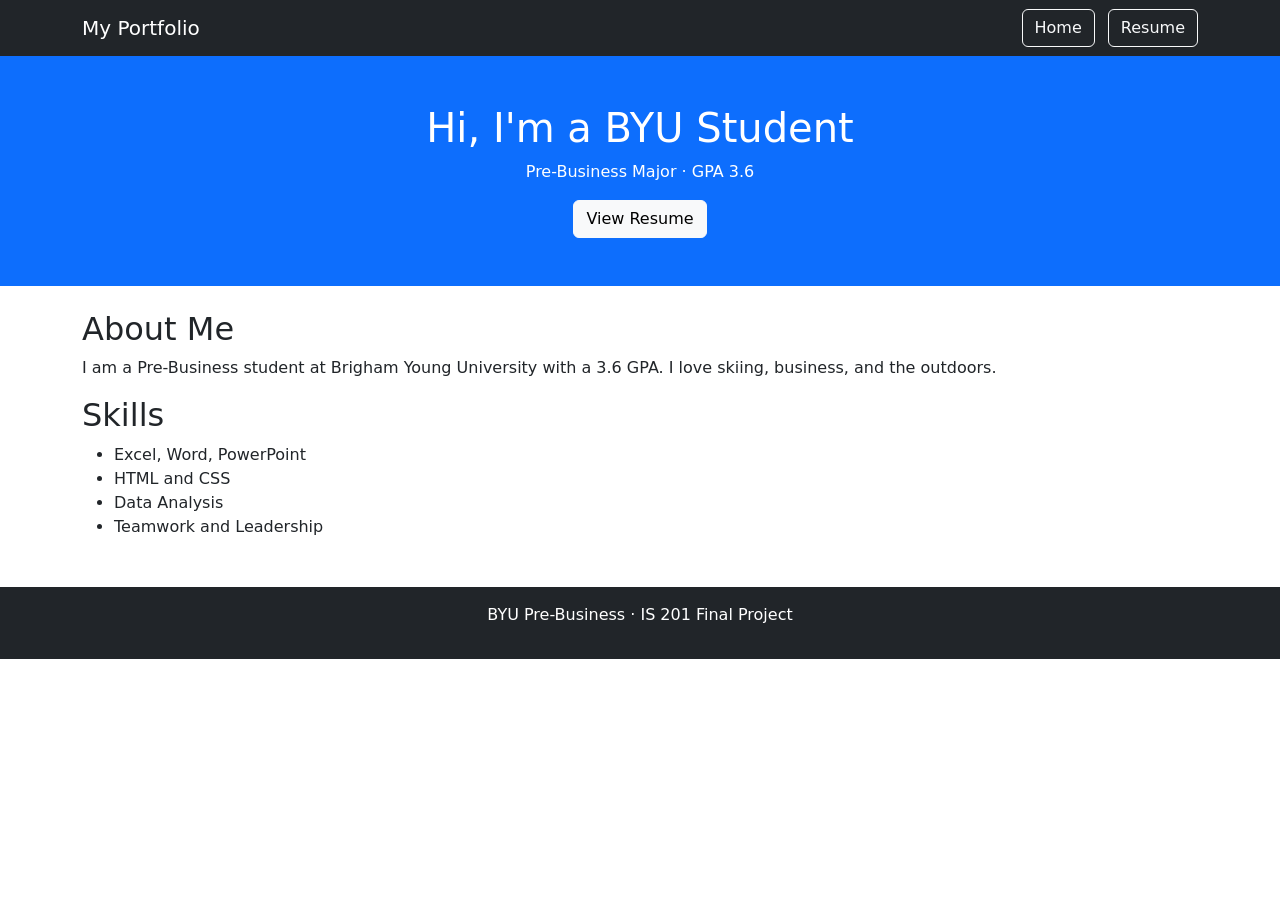
==== commit 26426bb7: "Create index.html" ====
--- a/index.html
+++ b/index.html
@@ -1,56 +1,42 @@
 <!DOCTYPE html>
 <html lang="en">
 <head>
-  <meta charset="UTF-8" />
-  <meta name="viewport" content="width=device-width, initial-scale=1.0"/>
+  <meta charset="UTF-8"/>
   <title>My Portfolio</title>
   <link rel="stylesheet" href="https://cdn.jsdelivr.net/npm/bootstrap@5.3.2/dist/css/bootstrap.min.css"/>
-  <style>
-    :root { --navy: #002147; --gold: #C8A951; }
-    body { font-family: Georgia, serif; background: #f8f6f1; color: #222; }
-    .navbar { background: var(--navy) !important; }
-    .navbar-brand, .nav-link { color: var(--gold) !important; }
-    .nav-link:hover { color: #fff !important; }
-    .hero { background: var(--navy); color: #fff; padding: 80px 0; text-align: center; }
-    .hero h1 { font-size: 2.5rem; }
-    .hero p { color: #ccc; }
-    h2 { color: var(--navy); border-bottom: 3px solid var(--gold); display: inline-block; padding-bottom: 4px; margin: 30px 0 16px; }
-    footer { background: var(--navy); color: #aaa; padding: 24px 0; text-align: center; margin-top: 60px; }
-  </style>
 </head>
 <body>
 
-<nav class="navbar navbar-expand-lg">
+<nav class="navbar navbar-dark bg-dark">
   <div class="container">
     <a class="navbar-brand" href="index.html">My Portfolio</a>
     <div>
-      <a class="nav-link d-inline" href="index.html">Home</a>
-      <a class="nav-link d-inline" href="resume.html">Resume</a>
+      <a class="btn btn-outline-light me-2" href="index.html">Home</a>
+      <a class="btn btn-outline-light" href="resume.html">Resume</a>
     </div>
   </div>
 </nav>
 
-<div class="hero">
-  <h1>BYU Pre-Business Student</h1>
-  <p>Brigham Young University &nbsp;·&nbsp; GPA 3.6</p>
-  <a href="resume.html" class="btn btn-outline-light mt-3">View Resume</a>
+<div class="p-5 mb-4 bg-primary text-white text-center">
+  <h1>Hi, I'm a BYU Student</h1>
+  <p>Pre-Business Major · GPA 3.6</p>
+  <a href="resume.html" class="btn btn-light">View Resume</a>
 </div>
 
-<div class="container py-5">
+<div class="container mt-4">
   <h2>About Me</h2>
-  <p>I am a Pre-Business student at BYU with a 3.6 GPA. I enjoy solving problems, working with data, and spending time skiing in Utah and Colorado.</p>
+  <p>I am a Pre-Business student at Brigham Young University with a 3.6 GPA. I love skiing, business, and the outdoors.</p>
 
   <h2>Skills</h2>
   <ul>
-    <li>Microsoft Excel, Word, and PowerPoint</li>
-    <li>Basic HTML and CSS</li>
+    <li>Excel, Word, PowerPoint</li>
+    <li>HTML and CSS</li>
     <li>Data Analysis</li>
-    <li>Business Communication</li>
     <li>Teamwork and Leadership</li>
   </ul>
 </div>
 
-<footer>
+<footer class="bg-dark text-white text-center p-3 mt-5">
   <p>BYU Pre-Business · IS 201 Final Project</p>
 </footer>
 
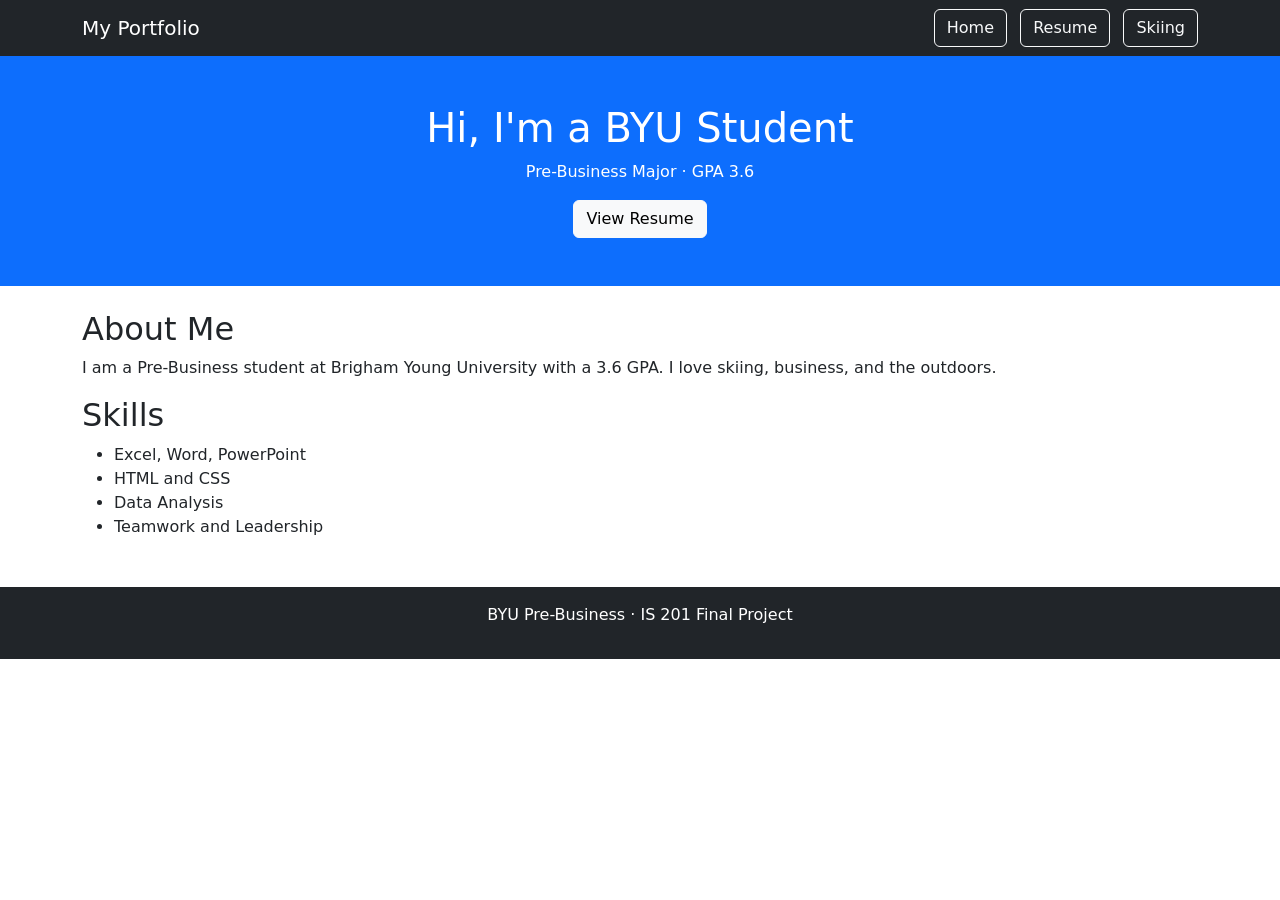
==== commit 0fb4e615: "Update index.html" ====
--- a/index.html
+++ b/index.html
@@ -12,7 +12,8 @@
     <a class="navbar-brand" href="index.html">My Portfolio</a>
     <div>
       <a class="btn btn-outline-light me-2" href="index.html">Home</a>
-      <a class="btn btn-outline-light" href="resume.html">Resume</a>
+      <a class="btn btn-outline-light me-2" href="resume.html">Resume</a>
+      <a class="btn btn-outline-light" href="scratch.html">Skiing</a>
     </div>
   </div>
 </nav>
